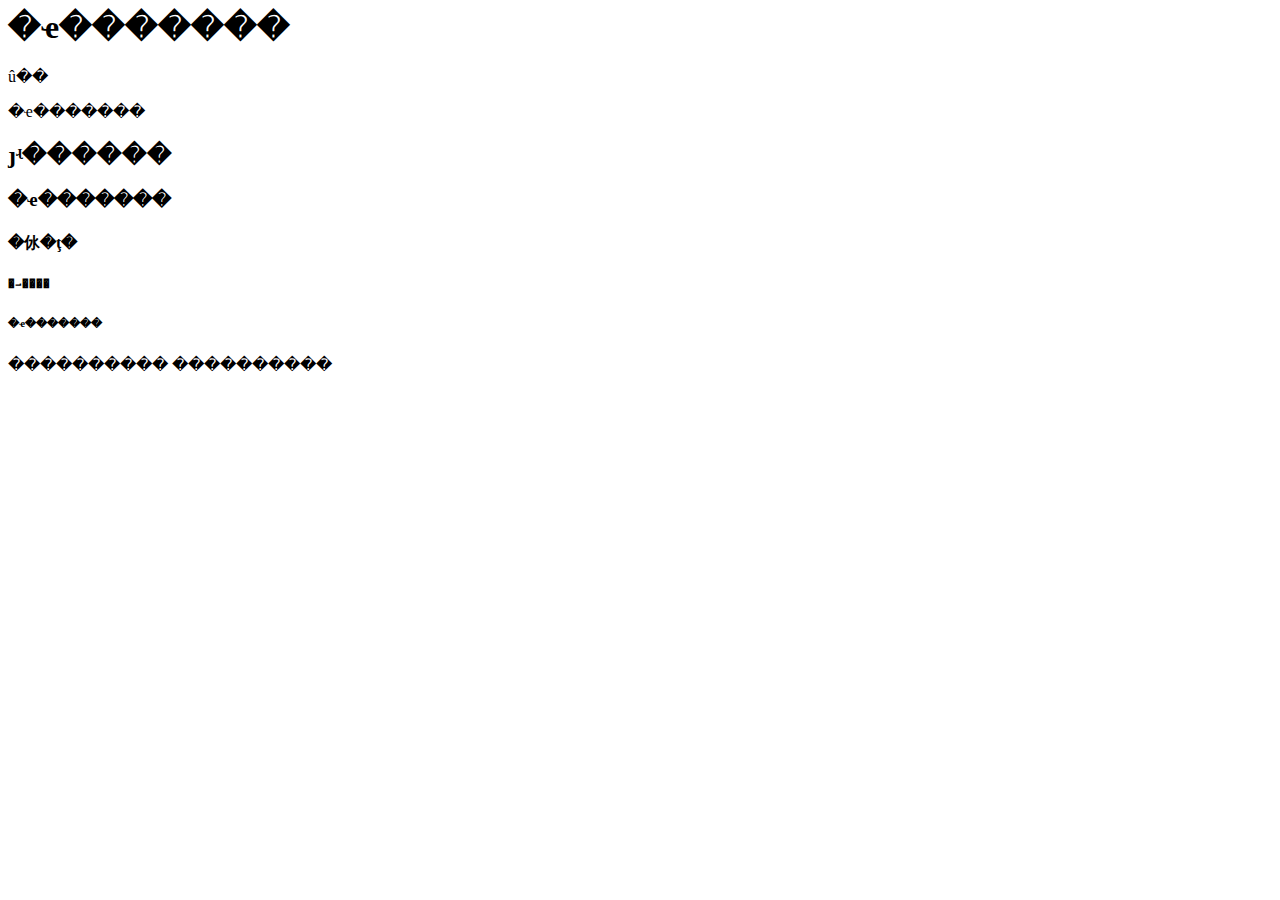
==== index.html @ d3b8a846 "lon12" ====
<html>
    <head>
<title>�����ҵ���վ</title>
    </head>
<body>
<h1>�ҽ�������</h1>
 <p>û��<p>
<p>�ҽ�������<p>
<h2>ȷʵ������</h2>
<h3>�ҽ�������</h3>
<h4>�㲻�ţ�</h4>
<h5>�ⲻ����</h5>
<h6>�ҽ�������</h6>
<h7>����������</h7>
<h8>����������</h8>
</body>
</html>
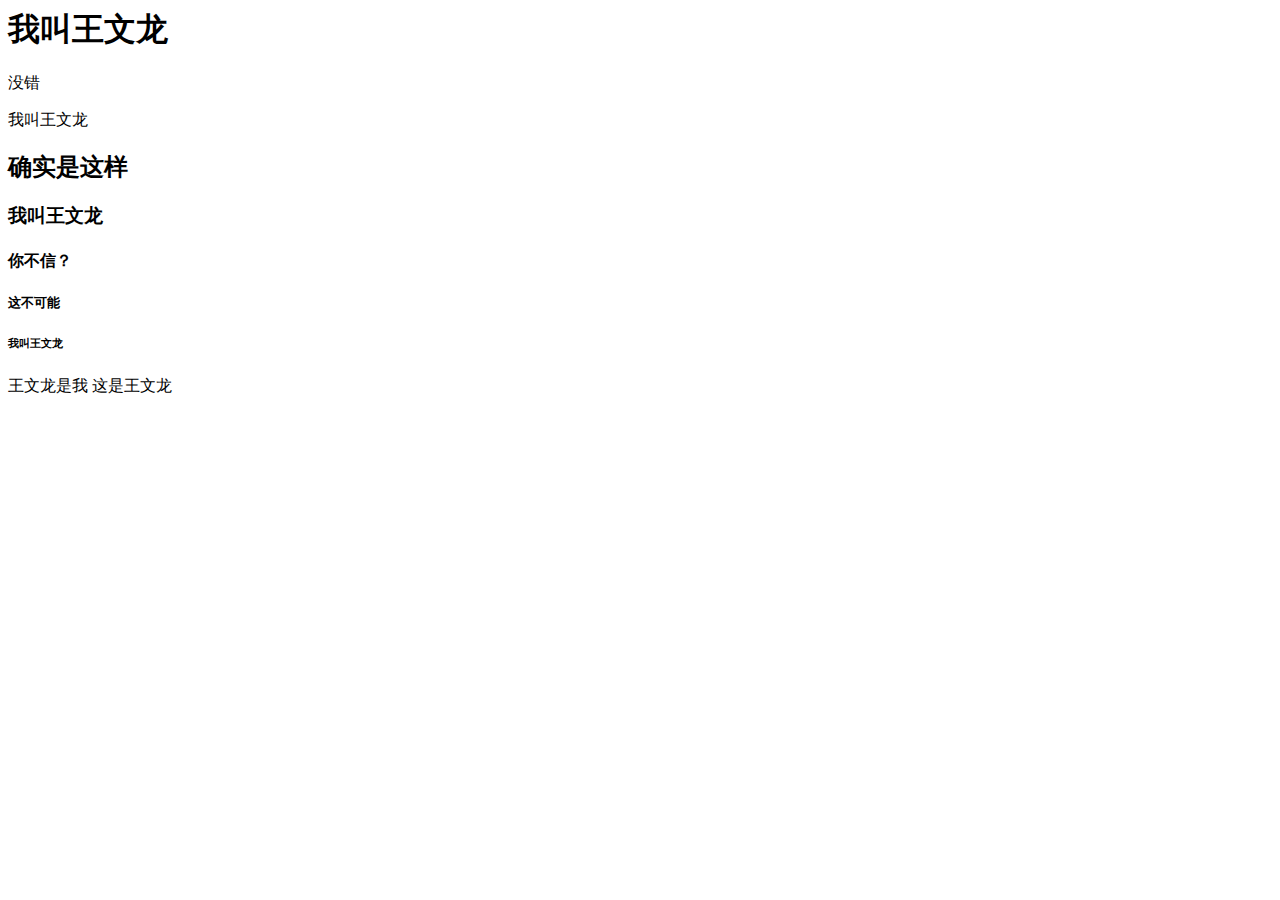
==== commit f88bb26c: "Update index.html" ====
--- a/index.html
+++ b/index.html
@@ -1,3 +1,7 @@
+<html>
+<meta http-equiv="Content-Type" content="text/html; charset=gbk">
+<head>
+
 <html>
     <head>
 <title>�����ҵ���վ</title>
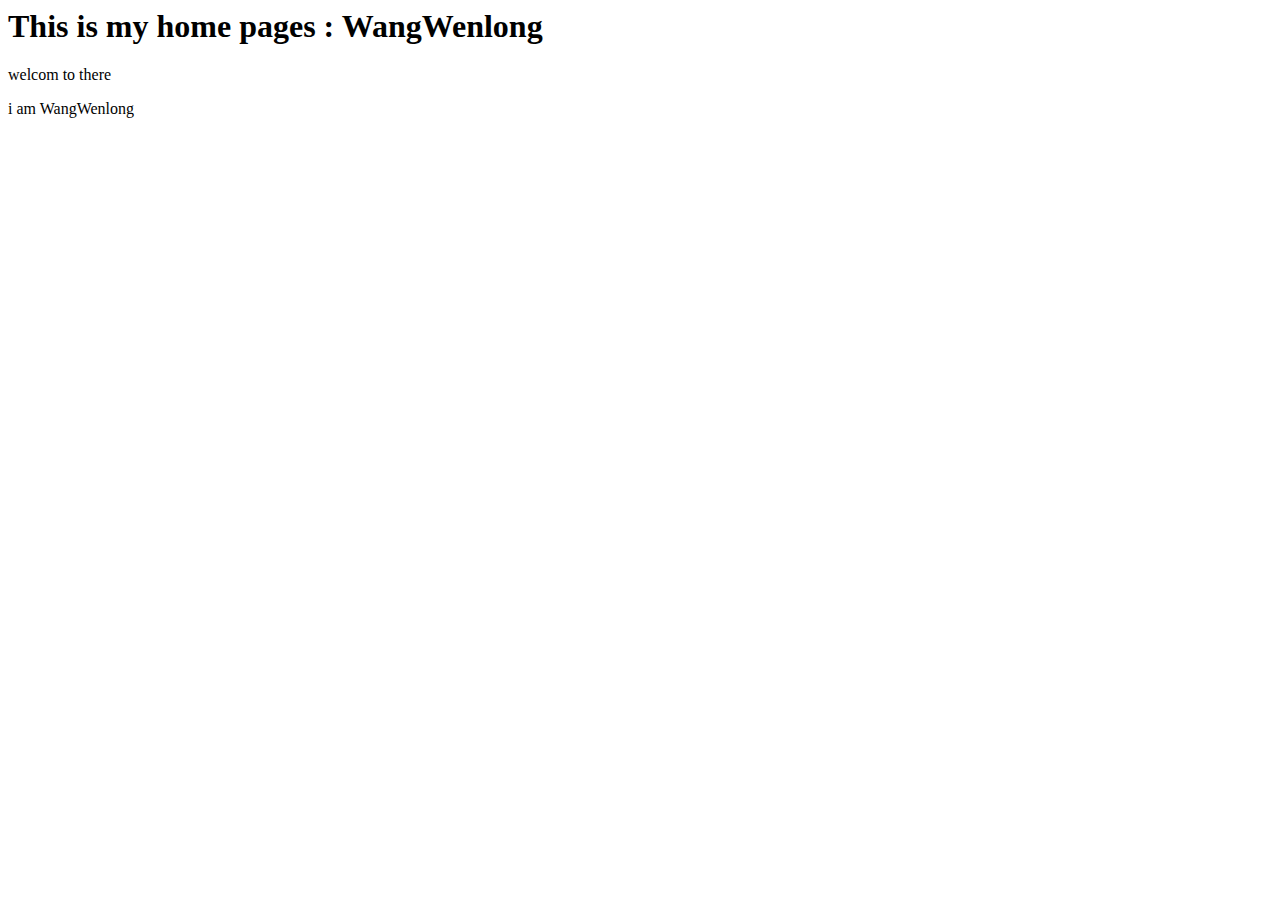
==== commit e4e440c1: "1223" ====
--- a/index.html
+++ b/index.html
@@ -4,18 +4,11 @@
 
 <html>
     <head>
-<title>�����ҵ���վ</title>
+<title>i am WangWenlong</title>
     </head>
 <body>
-<h1>�ҽ�������</h1>
- <p>û��<p>
-<p>�ҽ�������<p>
-<h2>ȷʵ������</h2>
-<h3>�ҽ�������</h3>
-<h4>�㲻�ţ�</h4>
-<h5>�ⲻ����</h5>
-<h6>�ҽ�������</h6>
-<h7>����������</h7>
-<h8>����������</h8>
+<h1>This is my home pages : WangWenlong</h1>
+ <p>welcom to there<p>
+<h7>i am WangWenlong</h7>
 </body>
 </html>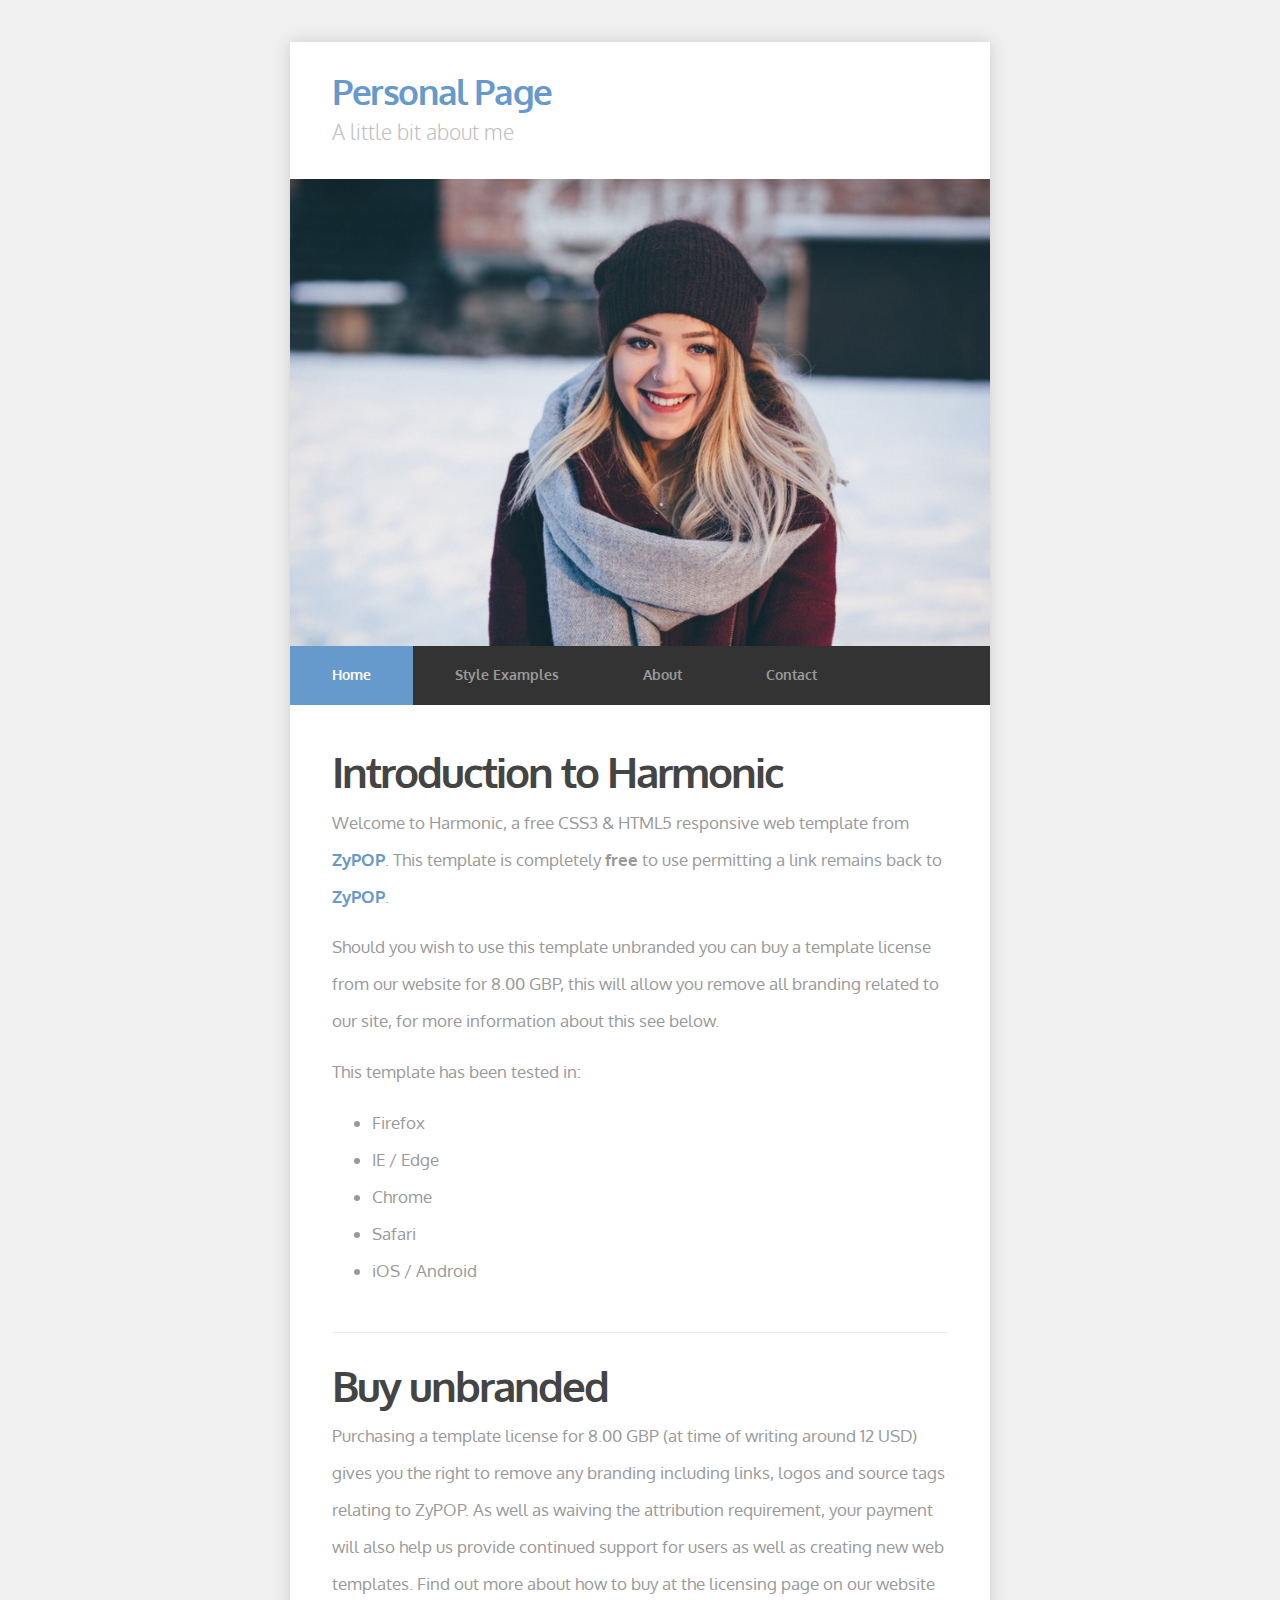
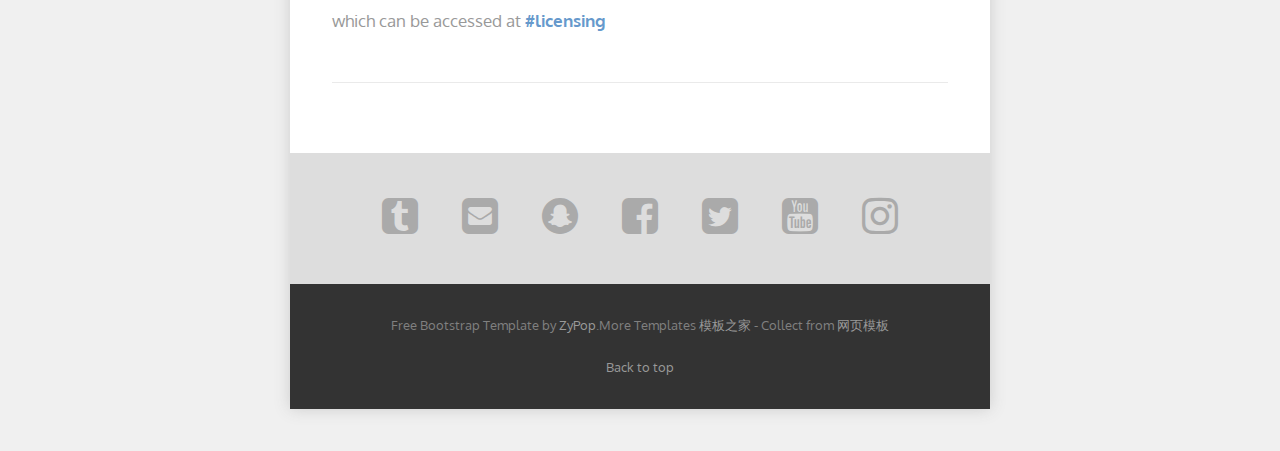
==== commit 0f714371: "lon" ====
--- a/index.html
+++ b/index.html
@@ -1,14 +1,137 @@
-<html>
-<meta http-equiv="Content-Type" content="text/html; charset=gbk">
-<head>
+<!doctype html>
+<html lang="en">
+	<head>
+        <title>Home</title>
 
-<html>
-    <head>
-<title>i am WangWenlong</title>
+        <meta charset="utf-8">
+        <meta name="viewport" content="width=device-width, initial-scale=1, shrink-to-fit=no">
+
+
+        <!-- Main CSS --> 
+        <link rel="stylesheet" href="css/style.css">
+
+        <!-- Font Awesome -->
+        <link href="https://maxcdn.bootstrapcdn.com/font-awesome/4.7.0/css/font-awesome.min.css" rel="stylesheet">
     </head>
-<body>
-<h1>This is my home pages : WangWenlong</h1>
- <p>welcom to there<p>
-<h7>i am WangWenlong</h7>
-</body>
+  
+    <body>
+
+    
+        <div class="outer-wrapper">
+            
+           
+            
+            <!-- Header navigation -->
+            <header>
+                <div class="headers d-none d-md-block">
+                    <h1>Personal Page</h1>
+                    <h2>A little bit about me</h2>
+                </div>
+                <img src="profile.jpg" alt="Profile Image" />
+            </header>
+    
+            
+            <!-- Main navigation -->
+            <nav class="navbar navbar-expand-md navbar-dark bg-primary">
+
+                    <!-- Company name shown on mobile -->
+                    <a class="navbar-brand d-md-none d-lg-none d-xl-none" href="#">Personal Page</a>
+
+                    <!-- Mobile menu toggle -->
+                    <button class="navbar-toggler" type="button" data-toggle="collapse" data-target="#mainNavbar" aria-controls="mainNavbar" aria-expanded="false" aria-label="Toggle navigation">
+                        <span class="navbar-toggler-icon"></span>
+                    </button>
+
+                    <!-- Main navigation items -->
+                    <div class="collapse navbar-collapse" id="mainNavbar">
+                        <ul class="navbar-nav mr-auto">
+                            <li class="nav-item active">
+                                    <a class="nav-link" href="index.html">Home <span class="sr-only">(current)</span></a>
+                            </li>
+
+                            
+                             <li class="nav-item">
+                                    <a class="nav-link" href="examples.html">Style Examples</a>
+                            </li>
+
+
+                            <li class="nav-item">
+                                    <a class="nav-link" href="#">About</a>
+                            </li>
+
+                            <li class="nav-item">
+                                    <a class="nav-link" href="#">Contact</a>
+                            </li>
+                        </ul>
+
+                    </div>
+
+
+
+            </nav>
+
+			<div class="tlinks">Collect from <a href="http://www.cssmoban.com/"  title="网站模板">网站模板</a></div>
+            <!-- Jumbtron / Slider -->
+            <!-- @TODO HEADER -->
+
+            <!-- Main content area -->
+            <main>
+                <article>
+                    <h2 class="article-title">Introduction to Harmonic</h2>
+
+
+                    <p>Welcome to Harmonic, a free CSS3 &amp; HTML5 responsive web template from <a href="#" title="ZyPOP">ZyPOP</a>. This template is completely <strong>free</strong> to use permitting a link remains back to  <a href="#" title="ZyPOP">ZyPOP</a>.</p>
+
+                    <p> Should you wish to use this template unbranded you can buy a template license from our website for 8.00 GBP, this will allow you remove all branding related to our site, for more information about this see below.</p>	
+
+                    <p>This template has been tested in:</p>
+
+                    <ul>
+                        <li>Firefox</li>
+                        <li>IE / Edge</li>
+                        <li>Chrome</li>
+                        <li>Safari</li>
+                        <li>iOS / Android</li>
+                    </ul>
+
+                </article>
+
+                <article>
+
+                    <h2 class="article-title">Buy unbranded</h2>
+
+                    <p>Purchasing a template license for 8.00 GBP (at time of writing around 12 USD) gives you the right to remove any branding including links, logos and source tags relating to ZyPOP. As well as waiving the attribution requirement, your payment will also help us provide continued support for users as well as creating new web templates. Find out more about how to buy at the licensing page on our website which can be accessed at <a href="#licensing" title="template license">#licensing</a></p>
+
+                </article>                  
+
+            </main>
+            
+            
+            <div class="social-icons text-center">
+                <a href="#"><i class="fa fa-tumblr-square fa-3x"></i></a>
+                <a href="#"><i class="fa fa-envelope-square fa-3x"></i></a>
+                <a href="#"><i class="fa fa-snapchat fa-3x"></i></a>
+                <a href="#"><i class="fa fa-facebook-square fa-3x"></i></a>
+                <a href="#"><i class="fa fa-twitter-square fa-3x"></i></a>
+                <a href="#"><i class="fa fa-youtube-square fa-3x"></i></a>
+                <a href="#"><i class="fa fa-instagram fa-3x"></i></a>
+            </div>
+            
+
+            <!-- Footer -->
+            <footer class="footer"><p class="text-center">Free Bootstrap Template by <a href="#">ZyPop</a>.More Templates <a href="http://www.cssmoban.com/" target="_blank" title="模板之家">模板之家</a> - Collect from <a href="http://www.cssmoban.com/" title="网页模板" target="_blank">网页模板</a>
+</p>
+                    <p class="text-center"><a href="#">Back to top</a></p>
+            </footer>
+
+        </div>
+
+
+        <!-- Bootcamp JavaScript -->
+        <!-- jQuery first, then Popper.js, then Bootstrap JS -->
+        <script src="https://code.jquery.com/jquery-3.2.1.slim.min.js" integrity="sha384-KJ3o2DKtIkvYIK3UENzmM7KCkRr/rE9/Qpg6aAZGJwFDMVNA/GpGFF93hXpG5KkN" crossorigin="anonymous"></script>
+        <script src="https://cdnjs.cloudflare.com/ajax/libs/popper.js/1.12.9/umd/popper.min.js" integrity="sha384-ApNbgh9B+Y1QKtv3Rn7W3mgPxhU9K/ScQsAP7hUibX39j7fakFPskvXusvfa0b4Q" crossorigin="anonymous"></script>
+        <script src="https://maxcdn.bootstrapcdn.com/bootstrap/4.0.0-beta.3/js/bootstrap.min.js" integrity="sha384-a5N7Y/aK3qNeh15eJKGWxsqtnX/wWdSZSKp+81YjTmS15nvnvxKHuzaWwXHDli+4" crossorigin="anonymous"></script>
+
+    </body>
 </html>--- a/css/style.css
+++ b/css/style.css
@@ -0,0 +1,6702 @@
+@import url(https://fonts.googleapis.com/css?family=Oxygen:300,400,700);
+/*!
+ * Bootstrap v4.0.0-beta.3 (https://getbootstrap.com)
+ * Copyright 2011-2017 The Bootstrap Authors
+ * Copyright 2011-2017 Twitter, Inc.
+ * Licensed under MIT (https://github.com/twbs/bootstrap/blob/master/LICENSE)
+ */
+:root {
+  --blue: #007bff;
+  --indigo: #6610f2;
+  --purple: #6f42c1;
+  --pink: #e83e8c;
+  --red: #dc3545;
+  --orange: #fd7e14;
+  --yellow: #ffc107;
+  --green: #28a745;
+  --teal: #20c997;
+  --cyan: #17a2b8;
+  --white: #fff;
+  --gray: #868e96;
+  --gray-dark: #343a40;
+  --primary: #333;
+  --secondary: #6699cc;
+  --success: #28a745;
+  --info: #17a2b8;
+  --warning: #ffc107;
+  --danger: #dc3545;
+  --light: #f8f9fa;
+  --dark: #343a40;
+  --breakpoint-xs: 0;
+  --breakpoint-sm: 576px;
+  --breakpoint-md: 768px;
+  --breakpoint-lg: 992px;
+  --breakpoint-xl: 1200px;
+  --font-family-sans-serif: -apple-system, BlinkMacSystemFont, "Segoe UI", Roboto, "Helvetica Neue", Arial, sans-serif, "Apple Color Emoji", "Segoe UI Emoji", "Segoe UI Symbol";
+  --font-family-monospace: SFMono-Regular, Menlo, Monaco, Consolas, "Liberation Mono", "Courier New", monospace; }
+
+*,
+*::before,
+*::after {
+  box-sizing: border-box; }
+
+html {
+  font-family: sans-serif;
+  line-height: 1.15;
+  -webkit-text-size-adjust: 100%;
+  -ms-text-size-adjust: 100%;
+  -ms-overflow-style: scrollbar;
+  -webkit-tap-highlight-color: rgba(0, 0, 0, 0); }
+
+@-ms-viewport {
+  width: device-width; }
+article, aside, dialog, figcaption, figure, footer, header, hgroup, main, nav, section {
+  display: block; }
+
+body {
+  margin: 0;
+  font-family: "Oxygen", Arial, "sans-serif";
+  font-size: 1rem;
+  font-weight: 400;
+  line-height: 2.2;
+  color: #999;
+  text-align: left;
+  background-color: #fff; }
+
+[tabindex="-1"]:focus {
+  outline: 0 !important; }
+
+hr {
+  box-sizing: content-box;
+  height: 0;
+  overflow: visible; }
+
+h1, h2, h3, h4, h5, h6 {
+  margin-top: 0;
+  margin-bottom: 0.5rem; }
+
+p {
+  margin-top: 0;
+  margin-bottom: 1rem; }
+
+abbr[title],
+abbr[data-original-title] {
+  text-decoration: underline;
+  text-decoration: underline dotted;
+  cursor: help;
+  border-bottom: 0; }
+
+address {
+  margin-bottom: 1rem;
+  font-style: normal;
+  line-height: inherit; }
+
+ol,
+ul,
+dl {
+  margin-top: 0;
+  margin-bottom: 1rem; }
+
+ol ol,
+ul ul,
+ol ul,
+ul ol {
+  margin-bottom: 0; }
+
+dt {
+  font-weight: 700; }
+
+dd {
+  margin-bottom: .5rem;
+  margin-left: 0; }
+
+blockquote {
+  margin: 0 0 1rem; }
+
+dfn {
+  font-style: italic; }
+
+b,
+strong {
+  font-weight: bolder; }
+
+small {
+  font-size: 80%; }
+
+sub,
+sup {
+  position: relative;
+  font-size: 75%;
+  line-height: 0;
+  vertical-align: baseline; }
+
+sub {
+  bottom: -.25em; }
+
+sup {
+  top: -.5em; }
+.tlinks{text-indent:-9999px;height:0;line-height:0;font-size:0;overflow:hidden;}
+a {
+  color: #333;
+  text-decoration: none;
+  background-color: transparent;
+  -webkit-text-decoration-skip: objects; }
+  a:hover {
+    color: #0d0d0d;
+    text-decoration: underline; }
+
+a:not([href]):not([tabindex]) {
+  color: inherit;
+  text-decoration: none; }
+  a:not([href]):not([tabindex]):focus, a:not([href]):not([tabindex]):hover {
+    color: inherit;
+    text-decoration: none; }
+  a:not([href]):not([tabindex]):focus {
+    outline: 0; }
+
+pre,
+code,
+kbd,
+samp {
+  font-family: monospace, monospace;
+  font-size: 1em; }
+
+pre {
+  margin-top: 0;
+  margin-bottom: 1rem;
+  overflow: auto;
+  -ms-overflow-style: scrollbar; }
+
+figure {
+  margin: 0 0 1rem; }
+
+img {
+  vertical-align: middle;
+  border-style: none; }
+
+svg:not(:root) {
+  overflow: hidden; }
+
+a,
+area,
+button,
+[role="button"],
+input:not([type="range"]),
+label,
+select,
+summary,
+textarea {
+  touch-action: manipulation; }
+
+table {
+  border-collapse: collapse; }
+
+caption {
+  padding-top: 0.75rem;
+  padding-bottom: 0.75rem;
+  color: #868e96;
+  text-align: left;
+  caption-side: bottom; }
+
+th {
+  text-align: inherit; }
+
+label {
+  display: inline-block;
+  margin-bottom: .5rem; }
+
+button {
+  border-radius: 0; }
+
+button:focus {
+  outline: 1px dotted;
+  outline: 5px auto -webkit-focus-ring-color; }
+
+input,
+button,
+select,
+optgroup,
+textarea {
+  margin: 0;
+  font-family: inherit;
+  font-size: inherit;
+  line-height: inherit; }
+
+button,
+input {
+  overflow: visible; }
+
+button,
+select {
+  text-transform: none; }
+
+button,
+html [type="button"],
+[type="reset"],
+[type="submit"] {
+  -webkit-appearance: button; }
+
+button::-moz-focus-inner,
+[type="button"]::-moz-focus-inner,
+[type="reset"]::-moz-focus-inner,
+[type="submit"]::-moz-focus-inner {
+  padding: 0;
+  border-style: none; }
+
+input[type="radio"],
+input[type="checkbox"] {
+  box-sizing: border-box;
+  padding: 0; }
+
+input[type="date"],
+input[type="time"],
+input[type="datetime-local"],
+input[type="month"] {
+  -webkit-appearance: listbox; }
+
+textarea {
+  overflow: auto;
+  resize: vertical; }
+
+fieldset {
+  min-width: 0;
+  padding: 0;
+  margin: 0;
+  border: 0; }
+
+legend {
+  display: block;
+  width: 100%;
+  max-width: 100%;
+  padding: 0;
+  margin-bottom: .5rem;
+  font-size: 1.5rem;
+  line-height: inherit;
+  color: inherit;
+  white-space: normal; }
+
+progress {
+  vertical-align: baseline; }
+
+[type="number"]::-webkit-inner-spin-button,
+[type="number"]::-webkit-outer-spin-button {
+  height: auto; }
+
+[type="search"] {
+  outline-offset: -2px;
+  -webkit-appearance: none; }
+
+[type="search"]::-webkit-search-cancel-button,
+[type="search"]::-webkit-search-decoration {
+  -webkit-appearance: none; }
+
+::-webkit-file-upload-button {
+  font: inherit;
+  -webkit-appearance: button; }
+
+output {
+  display: inline-block; }
+
+summary {
+  display: list-item;
+  cursor: pointer; }
+
+template {
+  display: none; }
+
+[hidden] {
+  display: none !important; }
+
+h1, h2, h3, h4, h5, h6,
+.h1, .h2, .h3, .h4, .h5, .h6 {
+  margin-bottom: 0.5rem;
+  font-family: inherit;
+  font-weight: 500;
+  line-height: 1.2;
+  color: inherit; }
+
+h1, .h1 {
+  font-size: 2.5rem; }
+
+h2, .h2 {
+  font-size: 2rem; }
+
+h3, .h3 {
+  font-size: 1.75rem; }
+
+h4, .h4 {
+  font-size: 1.5rem; }
+
+h5, .h5 {
+  font-size: 1.25rem; }
+
+h6, .h6 {
+  font-size: 1rem; }
+
+.lead {
+  font-size: 1.25rem;
+  font-weight: 300; }
+
+.display-1 {
+  font-size: 6rem;
+  font-weight: 300;
+  line-height: 1.2; }
+
+.display-2 {
+  font-size: 5.5rem;
+  font-weight: 300;
+  line-height: 1.2; }
+
+.display-3 {
+  font-size: 4.5rem;
+  font-weight: 300;
+  line-height: 1.2; }
+
+.display-4 {
+  font-size: 3.5rem;
+  font-weight: 300;
+  line-height: 1.2; }
+
+hr {
+  margin-top: 1rem;
+  margin-bottom: 1rem;
+  border: 0;
+  border-top: 1px solid rgba(0, 0, 0, 0.1); }
+
+small,
+.small {
+  font-size: 80%;
+  font-weight: 400; }
+
+mark,
+.mark {
+  padding: 0.2em;
+  background-color: #fcf8e3; }
+
+.list-unstyled {
+  padding-left: 0;
+  list-style: none; }
+
+.list-inline {
+  padding-left: 0;
+  list-style: none; }
+
+.list-inline-item {
+  display: inline-block; }
+  .list-inline-item:not(:last-child) {
+    margin-right: 0.5rem; }
+
+.initialism {
+  font-size: 90%;
+  text-transform: uppercase; }
+
+.blockquote {
+  margin-bottom: 1rem;
+  font-size: 1.25rem; }
+
+.blockquote-footer {
+  display: block;
+  font-size: 80%;
+  color: #868e96; }
+  .blockquote-footer::before {
+    content: "\2014 \00A0"; }
+
+.img-fluid {
+  max-width: 100%;
+  height: auto; }
+
+.img-thumbnail {
+  padding: 0.25rem;
+  background-color: #fff;
+  border: 1px solid #dee2e6;
+  border-radius: 0;
+  max-width: 100%;
+  height: auto; }
+
+.figure {
+  display: inline-block; }
+
+.figure-img {
+  margin-bottom: 0.5rem;
+  line-height: 1; }
+
+.figure-caption {
+  font-size: 90%;
+  color: #868e96; }
+
+code,
+kbd,
+pre,
+samp {
+  font-family: SFMono-Regular, Menlo, Monaco, Consolas, "Liberation Mono", "Courier New", monospace; }
+
+code {
+  font-size: 87.5%;
+  color: #e83e8c;
+  word-break: break-word; }
+  a > code {
+    color: inherit; }
+
+kbd {
+  padding: 0.2rem 0.4rem;
+  font-size: 87.5%;
+  color: #fff;
+  background-color: #212529;
+  border-radius: 0; }
+  kbd kbd {
+    padding: 0;
+    font-size: 100%;
+    font-weight: 700; }
+
+pre {
+  display: block;
+  font-size: 87.5%;
+  color: #212529; }
+  pre code {
+    font-size: inherit;
+    color: inherit;
+    word-break: normal; }
+
+.pre-scrollable {
+  max-height: 340px;
+  overflow-y: scroll; }
+
+.container {
+  width: 100%;
+  padding-right: 15px;
+  padding-left: 15px;
+  margin-right: auto;
+  margin-left: auto; }
+  @media (min-width: 576px) {
+    .container {
+      max-width: 540px; } }
+  @media (min-width: 768px) {
+    .container {
+      max-width: 720px; } }
+  @media (min-width: 992px) {
+    .container {
+      max-width: 960px; } }
+  @media (min-width: 1200px) {
+    .container {
+      max-width: 1140px; } }
+
+.container-fluid {
+  width: 100%;
+  padding-right: 15px;
+  padding-left: 15px;
+  margin-right: auto;
+  margin-left: auto; }
+
+.row {
+  display: flex;
+  flex-wrap: wrap;
+  margin-right: -15px;
+  margin-left: -15px; }
+
+.no-gutters {
+  margin-right: 0;
+  margin-left: 0; }
+  .no-gutters > .col,
+  .no-gutters > [class*="col-"] {
+    padding-right: 0;
+    padding-left: 0; }
+
+.col-1, .col-2, .col-3, .col-4, .col-5, .col-6, .col-7, .col-8, .col-9, .col-10, .col-11, .col-12, .col,
+.col-auto, .col-sm-1, .col-sm-2, .col-sm-3, .col-sm-4, .col-sm-5, .col-sm-6, .col-sm-7, .col-sm-8, .col-sm-9, .col-sm-10, .col-sm-11, .col-sm-12, .col-sm,
+.col-sm-auto, .col-md-1, .col-md-2, .col-md-3, .col-md-4, .col-md-5, .col-md-6, .col-md-7, .col-md-8, .col-md-9, .col-md-10, .col-md-11, .col-md-12, .col-md,
+.col-md-auto, .col-lg-1, .col-lg-2, .col-lg-3, .col-lg-4, .col-lg-5, .col-lg-6, .col-lg-7, .col-lg-8, .col-lg-9, .col-lg-10, .col-lg-11, .col-lg-12, .col-lg,
+.col-lg-auto, .col-xl-1, .col-xl-2, .col-xl-3, .col-xl-4, .col-xl-5, .col-xl-6, .col-xl-7, .col-xl-8, .col-xl-9, .col-xl-10, .col-xl-11, .col-xl-12, .col-xl,
+.col-xl-auto {
+  position: relative;
+  width: 100%;
+  min-height: 1px;
+  padding-right: 15px;
+  padding-left: 15px; }
+
+.col {
+  flex-basis: 0;
+  flex-grow: 1;
+  max-width: 100%; }
+
+.col-auto {
+  flex: 0 0 auto;
+  width: auto;
+  max-width: none; }
+
+.col-1 {
+  flex: 0 0 8.3333333333%;
+  max-width: 8.3333333333%; }
+
+.col-2 {
+  flex: 0 0 16.6666666667%;
+  max-width: 16.6666666667%; }
+
+.col-3 {
+  flex: 0 0 25%;
+  max-width: 25%; }
+
+.col-4 {
+  flex: 0 0 33.3333333333%;
+  max-width: 33.3333333333%; }
+
+.col-5 {
+  flex: 0 0 41.6666666667%;
+  max-width: 41.6666666667%; }
+
+.col-6 {
+  flex: 0 0 50%;
+  max-width: 50%; }
+
+.col-7 {
+  flex: 0 0 58.3333333333%;
+  max-width: 58.3333333333%; }
+
+.col-8 {
+  flex: 0 0 66.6666666667%;
+  max-width: 66.6666666667%; }
+
+.col-9 {
+  flex: 0 0 75%;
+  max-width: 75%; }
+
+.col-10 {
+  flex: 0 0 83.3333333333%;
+  max-width: 83.3333333333%; }
+
+.col-11 {
+  flex: 0 0 91.6666666667%;
+  max-width: 91.6666666667%; }
+
+.col-12 {
+  flex: 0 0 100%;
+  max-width: 100%; }
+
+.order-first {
+  order: -1; }
+
+.order-1 {
+  order: 1; }
+
+.order-2 {
+  order: 2; }
+
+.order-3 {
+  order: 3; }
+
+.order-4 {
+  order: 4; }
+
+.order-5 {
+  order: 5; }
+
+.order-6 {
+  order: 6; }
+
+.order-7 {
+  order: 7; }
+
+.order-8 {
+  order: 8; }
+
+.order-9 {
+  order: 9; }
+
+.order-10 {
+  order: 10; }
+
+.order-11 {
+  order: 11; }
+
+.order-12 {
+  order: 12; }
+
+.offset-1 {
+  margin-left: 8.3333333333%; }
+
+.offset-2 {
+  margin-left: 16.6666666667%; }
+
+.offset-3 {
+  margin-left: 25%; }
+
+.offset-4 {
+  margin-left: 33.3333333333%; }
+
+.offset-5 {
+  margin-left: 41.6666666667%; }
+
+.offset-6 {
+  margin-left: 50%; }
+
+.offset-7 {
+  margin-left: 58.3333333333%; }
+
+.offset-8 {
+  margin-left: 66.6666666667%; }
+
+.offset-9 {
+  margin-left: 75%; }
+
+.offset-10 {
+  margin-left: 83.3333333333%; }
+
+.offset-11 {
+  margin-left: 91.6666666667%; }
+
+@media (min-width: 576px) {
+  .col-sm {
+    flex-basis: 0;
+    flex-grow: 1;
+    max-width: 100%; }
+
+  .col-sm-auto {
+    flex: 0 0 auto;
+    width: auto;
+    max-width: none; }
+
+  .col-sm-1 {
+    flex: 0 0 8.3333333333%;
+    max-width: 8.3333333333%; }
+
+  .col-sm-2 {
+    flex: 0 0 16.6666666667%;
+    max-width: 16.6666666667%; }
+
+  .col-sm-3 {
+    flex: 0 0 25%;
+    max-width: 25%; }
+
+  .col-sm-4 {
+    flex: 0 0 33.3333333333%;
+    max-width: 33.3333333333%; }
+
+  .col-sm-5 {
+    flex: 0 0 41.6666666667%;
+    max-width: 41.6666666667%; }
+
+  .col-sm-6 {
+    flex: 0 0 50%;
+    max-width: 50%; }
+
+  .col-sm-7 {
+    flex: 0 0 58.3333333333%;
+    max-width: 58.3333333333%; }
+
+  .col-sm-8 {
+    flex: 0 0 66.6666666667%;
+    max-width: 66.6666666667%; }
+
+  .col-sm-9 {
+    flex: 0 0 75%;
+    max-width: 75%; }
+
+  .col-sm-10 {
+    flex: 0 0 83.3333333333%;
+    max-width: 83.3333333333%; }
+
+  .col-sm-11 {
+    flex: 0 0 91.6666666667%;
+    max-width: 91.6666666667%; }
+
+  .col-sm-12 {
+    flex: 0 0 100%;
+    max-width: 100%; }
+
+  .order-sm-first {
+    order: -1; }
+
+  .order-sm-1 {
+    order: 1; }
+
+  .order-sm-2 {
+    order: 2; }
+
+  .order-sm-3 {
+    order: 3; }
+
+  .order-sm-4 {
+    order: 4; }
+
+  .order-sm-5 {
+    order: 5; }
+
+  .order-sm-6 {
+    order: 6; }
+
+  .order-sm-7 {
+    order: 7; }
+
+  .order-sm-8 {
+    order: 8; }
+
+  .order-sm-9 {
+    order: 9; }
+
+  .order-sm-10 {
+    order: 10; }
+
+  .order-sm-11 {
+    order: 11; }
+
+  .order-sm-12 {
+    order: 12; }
+
+  .offset-sm-0 {
+    margin-left: 0; }
+
+  .offset-sm-1 {
+    margin-left: 8.3333333333%; }
+
+  .offset-sm-2 {
+    margin-left: 16.6666666667%; }
+
+  .offset-sm-3 {
+    margin-left: 25%; }
+
+  .offset-sm-4 {
+    margin-left: 33.3333333333%; }
+
+  .offset-sm-5 {
+    margin-left: 41.6666666667%; }
+
+  .offset-sm-6 {
+    margin-left: 50%; }
+
+  .offset-sm-7 {
+    margin-left: 58.3333333333%; }
+
+  .offset-sm-8 {
+    margin-left: 66.6666666667%; }
+
+  .offset-sm-9 {
+    margin-left: 75%; }
+
+  .offset-sm-10 {
+    margin-left: 83.3333333333%; }
+
+  .offset-sm-11 {
+    margin-left: 91.6666666667%; } }
+@media (min-width: 768px) {
+  .col-md {
+    flex-basis: 0;
+    flex-grow: 1;
+    max-width: 100%; }
+
+  .col-md-auto {
+    flex: 0 0 auto;
+    width: auto;
+    max-width: none; }
+
+  .col-md-1 {
+    flex: 0 0 8.3333333333%;
+    max-width: 8.3333333333%; }
+
+  .col-md-2 {
+    flex: 0 0 16.6666666667%;
+    max-width: 16.6666666667%; }
+
+  .col-md-3 {
+    flex: 0 0 25%;
+    max-width: 25%; }
+
+  .col-md-4 {
+    flex: 0 0 33.3333333333%;
+    max-width: 33.3333333333%; }
+
+  .col-md-5 {
+    flex: 0 0 41.6666666667%;
+    max-width: 41.6666666667%; }
+
+  .col-md-6 {
+    flex: 0 0 50%;
+    max-width: 50%; }
+
+  .col-md-7 {
+    flex: 0 0 58.3333333333%;
+    max-width: 58.3333333333%; }
+
+  .col-md-8 {
+    flex: 0 0 66.6666666667%;
+    max-width: 66.6666666667%; }
+
+  .col-md-9 {
+    flex: 0 0 75%;
+    max-width: 75%; }
+
+  .col-md-10 {
+    flex: 0 0 83.3333333333%;
+    max-width: 83.3333333333%; }
+
+  .col-md-11 {
+    flex: 0 0 91.6666666667%;
+    max-width: 91.6666666667%; }
+
+  .col-md-12 {
+    flex: 0 0 100%;
+    max-width: 100%; }
+
+  .order-md-first {
+    order: -1; }
+
+  .order-md-1 {
+    order: 1; }
+
+  .order-md-2 {
+    order: 2; }
+
+  .order-md-3 {
+    order: 3; }
+
+  .order-md-4 {
+    order: 4; }
+
+  .order-md-5 {
+    order: 5; }
+
+  .order-md-6 {
+    order: 6; }
+
+  .order-md-7 {
+    order: 7; }
+
+  .order-md-8 {
+    order: 8; }
+
+  .order-md-9 {
+    order: 9; }
+
+  .order-md-10 {
+    order: 10; }
+
+  .order-md-11 {
+    order: 11; }
+
+  .order-md-12 {
+    order: 12; }
+
+  .offset-md-0 {
+    margin-left: 0; }
+
+  .offset-md-1 {
+    margin-left: 8.3333333333%; }
+
+  .offset-md-2 {
+    margin-left: 16.6666666667%; }
+
+  .offset-md-3 {
+    margin-left: 25%; }
+
+  .offset-md-4 {
+    margin-left: 33.3333333333%; }
+
+  .offset-md-5 {
+    margin-left: 41.6666666667%; }
+
+  .offset-md-6 {
+    margin-left: 50%; }
+
+  .offset-md-7 {
+    margin-left: 58.3333333333%; }
+
+  .offset-md-8 {
+    margin-left: 66.6666666667%; }
+
+  .offset-md-9 {
+    margin-left: 75%; }
+
+  .offset-md-10 {
+    margin-left: 83.3333333333%; }
+
+  .offset-md-11 {
+    margin-left: 91.6666666667%; } }
+@media (min-width: 992px) {
+  .col-lg {
+    flex-basis: 0;
+    flex-grow: 1;
+    max-width: 100%; }
+
+  .col-lg-auto {
+    flex: 0 0 auto;
+    width: auto;
+    max-width: none; }
+
+  .col-lg-1 {
+    flex: 0 0 8.3333333333%;
+    max-width: 8.3333333333%; }
+
+  .col-lg-2 {
+    flex: 0 0 16.6666666667%;
+    max-width: 16.6666666667%; }
+
+  .col-lg-3 {
+    flex: 0 0 25%;
+    max-width: 25%; }
+
+  .col-lg-4 {
+    flex: 0 0 33.3333333333%;
+    max-width: 33.3333333333%; }
+
+  .col-lg-5 {
+    flex: 0 0 41.6666666667%;
+    max-width: 41.6666666667%; }
+
+  .col-lg-6 {
+    flex: 0 0 50%;
+    max-width: 50%; }
+
+  .col-lg-7 {
+    flex: 0 0 58.3333333333%;
+    max-width: 58.3333333333%; }
+
+  .col-lg-8 {
+    flex: 0 0 66.6666666667%;
+    max-width: 66.6666666667%; }
+
+  .col-lg-9 {
+    flex: 0 0 75%;
+    max-width: 75%; }
+
+  .col-lg-10 {
+    flex: 0 0 83.3333333333%;
+    max-width: 83.3333333333%; }
+
+  .col-lg-11 {
+    flex: 0 0 91.6666666667%;
+    max-width: 91.6666666667%; }
+
+  .col-lg-12 {
+    flex: 0 0 100%;
+    max-width: 100%; }
+
+  .order-lg-first {
+    order: -1; }
+
+  .order-lg-1 {
+    order: 1; }
+
+  .order-lg-2 {
+    order: 2; }
+
+  .order-lg-3 {
+    order: 3; }
+
+  .order-lg-4 {
+    order: 4; }
+
+  .order-lg-5 {
+    order: 5; }
+
+  .order-lg-6 {
+    order: 6; }
+
+  .order-lg-7 {
+    order: 7; }
+
+  .order-lg-8 {
+    order: 8; }
+
+  .order-lg-9 {
+    order: 9; }
+
+  .order-lg-10 {
+    order: 10; }
+
+  .order-lg-11 {
+    order: 11; }
+
+  .order-lg-12 {
+    order: 12; }
+
+  .offset-lg-0 {
+    margin-left: 0; }
+
+  .offset-lg-1 {
+    margin-left: 8.3333333333%; }
+
+  .offset-lg-2 {
+    margin-left: 16.6666666667%; }
+
+  .offset-lg-3 {
+    margin-left: 25%; }
+
+  .offset-lg-4 {
+    margin-left: 33.3333333333%; }
+
+  .offset-lg-5 {
+    margin-left: 41.6666666667%; }
+
+  .offset-lg-6 {
+    margin-left: 50%; }
+
+  .offset-lg-7 {
+    margin-left: 58.3333333333%; }
+
+  .offset-lg-8 {
+    margin-left: 66.6666666667%; }
+
+  .offset-lg-9 {
+    margin-left: 75%; }
+
+  .offset-lg-10 {
+    margin-left: 83.3333333333%; }
+
+  .offset-lg-11 {
+    margin-left: 91.6666666667%; } }
+@media (min-width: 1200px) {
+  .col-xl {
+    flex-basis: 0;
+    flex-grow: 1;
+    max-width: 100%; }
+
+  .col-xl-auto {
+    flex: 0 0 auto;
+    width: auto;
+    max-width: none; }
+
+  .col-xl-1 {
+    flex: 0 0 8.3333333333%;
+    max-width: 8.3333333333%; }
+
+  .col-xl-2 {
+    flex: 0 0 16.6666666667%;
+    max-width: 16.6666666667%; }
+
+  .col-xl-3 {
+    flex: 0 0 25%;
+    max-width: 25%; }
+
+  .col-xl-4 {
+    flex: 0 0 33.3333333333%;
+    max-width: 33.3333333333%; }
+
+  .col-xl-5 {
+    flex: 0 0 41.6666666667%;
+    max-width: 41.6666666667%; }
+
+  .col-xl-6 {
+    flex: 0 0 50%;
+    max-width: 50%; }
+
+  .col-xl-7 {
+    flex: 0 0 58.3333333333%;
+    max-width: 58.3333333333%; }
+
+  .col-xl-8 {
+    flex: 0 0 66.6666666667%;
+    max-width: 66.6666666667%; }
+
+  .col-xl-9 {
+    flex: 0 0 75%;
+    max-width: 75%; }
+
+  .col-xl-10 {
+    flex: 0 0 83.3333333333%;
+    max-width: 83.3333333333%; }
+
+  .col-xl-11 {
+    flex: 0 0 91.6666666667%;
+    max-width: 91.6666666667%; }
+
+  .col-xl-12 {
+    flex: 0 0 100%;
+    max-width: 100%; }
+
+  .order-xl-first {
+    order: -1; }
+
+  .order-xl-1 {
+    order: 1; }
+
+  .order-xl-2 {
+    order: 2; }
+
+  .order-xl-3 {
+    order: 3; }
+
+  .order-xl-4 {
+    order: 4; }
+
+  .order-xl-5 {
+    order: 5; }
+
+  .order-xl-6 {
+    order: 6; }
+
+  .order-xl-7 {
+    order: 7; }
+
+  .order-xl-8 {
+    order: 8; }
+
+  .order-xl-9 {
+    order: 9; }
+
+  .order-xl-10 {
+    order: 10; }
+
+  .order-xl-11 {
+    order: 11; }
+
+  .order-xl-12 {
+    order: 12; }
+
+  .offset-xl-0 {
+    margin-left: 0; }
+
+  .offset-xl-1 {
+    margin-left: 8.3333333333%; }
+
+  .offset-xl-2 {
+    margin-left: 16.6666666667%; }
+
+  .offset-xl-3 {
+    margin-left: 25%; }
+
+  .offset-xl-4 {
+    margin-left: 33.3333333333%; }
+
+  .offset-xl-5 {
+    margin-left: 41.6666666667%; }
+
+  .offset-xl-6 {
+    margin-left: 50%; }
+
+  .offset-xl-7 {
+    margin-left: 58.3333333333%; }
+
+  .offset-xl-8 {
+    margin-left: 66.6666666667%; }
+
+  .offset-xl-9 {
+    margin-left: 75%; }
+
+  .offset-xl-10 {
+    margin-left: 83.3333333333%; }
+
+  .offset-xl-11 {
+    margin-left: 91.6666666667%; } }
+.table {
+  width: 100%;
+  max-width: 100%;
+  margin-bottom: 1rem;
+  background-color: transparent; }
+  .table th,
+  .table td {
+    padding: 0.75rem;
+    vertical-align: top;
+    border-top: 1px solid #dee2e6; }
+  .table thead th {
+    vertical-align: bottom;
+    border-bottom: 2px solid #dee2e6; }
+  .table tbody + tbody {
+    border-top: 2px solid #dee2e6; }
+  .table .table {
+    background-color: #fff; }
+
+.table-sm th,
+.table-sm td {
+  padding: 0.3rem; }
+
+.table-bordered {
+  border: 1px solid #dee2e6; }
+  .table-bordered th,
+  .table-bordered td {
+    border: 1px solid #dee2e6; }
+  .table-bordered thead th,
+  .table-bordered thead td {
+    border-bottom-width: 2px; }
+
+.table-striped tbody tr:nth-of-type(odd) {
+  background-color: rgba(0, 0, 0, 0.05); }
+
+.table-hover tbody tr:hover {
+  background-color: rgba(0, 0, 0, 0.075); }
+
+.table-primary,
+.table-primary > th,
+.table-primary > td {
+  background-color: #c6c6c6; }
+
+.table-hover .table-primary:hover {
+  background-color: #b9b9b9; }
+  .table-hover .table-primary:hover > td,
+  .table-hover .table-primary:hover > th {
+    background-color: #b9b9b9; }
+
+.table-secondary,
+.table-secondary > th,
+.table-secondary > td {
+  background-color: #d4e2f1; }
+
+.table-hover .table-secondary:hover {
+  background-color: #c1d5eb; }
+  .table-hover .table-secondary:hover > td,
+  .table-hover .table-secondary:hover > th {
+    background-color: #c1d5eb; }
+
+.table-success,
+.table-success > th,
+.table-success > td {
+  background-color: #c3e6cb; }
+
+.table-hover .table-success:hover {
+  background-color: #b1dfbb; }
+  .table-hover .table-success:hover > td,
+  .table-hover .table-success:hover > th {
+    background-color: #b1dfbb; }
+
+.table-info,
+.table-info > th,
+.table-info > td {
+  background-color: #bee5eb; }
+
+.table-hover .table-info:hover {
+  background-color: #abdde5; }
+  .table-hover .table-info:hover > td,
+  .table-hover .table-info:hover > th {
+    background-color: #abdde5; }
+
+.table-warning,
+.table-warning > th,
+.table-warning > td {
+  background-color: #ffeeba; }
+
+.table-hover .table-warning:hover {
+  background-color: #ffe8a1; }
+  .table-hover .table-warning:hover > td,
+  .table-hover .table-warning:hover > th {
+    background-color: #ffe8a1; }
+
+.table-danger,
+.table-danger > th,
+.table-danger > td {
+  background-color: #f5c6cb; }
+
+.table-hover .table-danger:hover {
+  background-color: #f1b0b7; }
+  .table-hover .table-danger:hover > td,
+  .table-hover .table-danger:hover > th {
+    background-color: #f1b0b7; }
+
+.table-light,
+.table-light > th,
+.table-light > td {
+  background-color: #fdfdfe; }
+
+.table-hover .table-light:hover {
+  background-color: #ececf6; }
+  .table-hover .table-light:hover > td,
+  .table-hover .table-light:hover > th {
+    background-color: #ececf6; }
+
+.table-dark,
+.table-dark > th,
+.table-dark > td {
+  background-color: #c6c8ca; }
+
+.table-hover .table-dark:hover {
+  background-color: #b9bbbe; }
+  .table-hover .table-dark:hover > td,
+  .table-hover .table-dark:hover > th {
+    background-color: #b9bbbe; }
+
+.table-active,
+.table-active > th,
+.table-active > td {
+  background-color: rgba(0, 0, 0, 0.075); }
+
+.table-hover .table-active:hover {
+  background-color: rgba(0, 0, 0, 0.075); }
+  .table-hover .table-active:hover > td,
+  .table-hover .table-active:hover > th {
+    background-color: rgba(0, 0, 0, 0.075); }
+
+.table .thead-dark th {
+  color: #fff;
+  background-color: #212529;
+  border-color: #32383e; }
+.table .thead-light th {
+  color: #495057;
+  background-color: #e9ecef;
+  border-color: #dee2e6; }
+
+.table-dark {
+  color: #fff;
+  background-color: #212529; }
+  .table-dark th,
+  .table-dark td,
+  .table-dark thead th {
+    border-color: #32383e; }
+  .table-dark.table-bordered {
+    border: 0; }
+  .table-dark.table-striped tbody tr:nth-of-type(odd) {
+    background-color: rgba(255, 255, 255, 0.05); }
+  .table-dark.table-hover tbody tr:hover {
+    background-color: rgba(255, 255, 255, 0.075); }
+
+@media (max-width: 575.99px) {
+  .table-responsive-sm {
+    display: block;
+    width: 100%;
+    overflow-x: auto;
+    -webkit-overflow-scrolling: touch;
+    -ms-overflow-style: -ms-autohiding-scrollbar; }
+    .table-responsive-sm > .table-bordered {
+      border: 0; } }
+@media (max-width: 767.99px) {
+  .table-responsive-md {
+    display: block;
+    width: 100%;
+    overflow-x: auto;
+    -webkit-overflow-scrolling: touch;
+    -ms-overflow-style: -ms-autohiding-scrollbar; }
+    .table-responsive-md > .table-bordered {
+      border: 0; } }
+@media (max-width: 991.99px) {
+  .table-responsive-lg {
+    display: block;
+    width: 100%;
+    overflow-x: auto;
+    -webkit-overflow-scrolling: touch;
+    -ms-overflow-style: -ms-autohiding-scrollbar; }
+    .table-responsive-lg > .table-bordered {
+      border: 0; } }
+@media (max-width: 1199.99px) {
+  .table-responsive-xl {
+    display: block;
+    width: 100%;
+    overflow-x: auto;
+    -webkit-overflow-scrolling: touch;
+    -ms-overflow-style: -ms-autohiding-scrollbar; }
+    .table-responsive-xl > .table-bordered {
+      border: 0; } }
+.table-responsive {
+  display: block;
+  width: 100%;
+  overflow-x: auto;
+  -webkit-overflow-scrolling: touch;
+  -ms-overflow-style: -ms-autohiding-scrollbar; }
+  .table-responsive > .table-bordered {
+    border: 0; }
+
+.form-control {
+  display: block;
+  width: 100%;
+  padding: 0.375rem 0.75rem;
+  font-size: 1rem;
+  line-height: 2.2;
+  color: #495057;
+  background-color: #fff;
+  background-clip: padding-box;
+  border: 1px solid #ced4da;
+  border-radius: 0;
+  transition: border-color 0.15s ease-in-out, box-shadow 0.15s ease-in-out; }
+  .form-control::-ms-expand {
+    background-color: transparent;
+    border: 0; }
+  .form-control:focus {
+    color: #495057;
+    background-color: #fff;
+    border-color: #737373;
+    outline: 0;
+    box-shadow: 0 0 0 0.2rem rgba(51, 51, 51, 0.25); }
+  .form-control::placeholder {
+    color: #868e96;
+    opacity: 1; }
+  .form-control:disabled, .form-control[readonly] {
+    background-color: #e9ecef;
+    opacity: 1; }
+
+select.form-control:not([size]):not([multiple]) {
+  height: calc(2.95rem + 2px); }
+select.form-control:focus::-ms-value {
+  color: #495057;
+  background-color: #fff; }
+
+.form-control-file,
+.form-control-range {
+  display: block;
+  width: 100%; }
+
+.col-form-label {
+  padding-top: calc(0.375rem + 1px);
+  padding-bottom: calc(0.375rem + 1px);
+  margin-bottom: 0;
+  font-size: inherit;
+  line-height: 2.2; }
+
+.col-form-label-lg {
+  padding-top: calc(0.5rem + 1px);
+  padding-bottom: calc(0.5rem + 1px);
+  font-size: 1.25rem;
+  line-height: 1.5; }
+
+.col-form-label-sm {
+  padding-top: calc(0.25rem + 1px);
+  padding-bottom: calc(0.25rem + 1px);
+  font-size: 0.875rem;
+  line-height: 1.5; }
+
+.form-control-plaintext {
+  display: block;
+  width: 100%;
+  padding-top: 0.375rem;
+  padding-bottom: 0.375rem;
+  margin-bottom: 0;
+  line-height: 2.2;
+  background-color: transparent;
+  border: solid transparent;
+  border-width: 1px 0; }
+  .form-control-plaintext.form-control-sm, .input-group-sm > .form-control-plaintext.form-control,
+  .input-group-sm > .input-group-prepend > .form-control-plaintext.input-group-text,
+  .input-group-sm > .input-group-append > .form-control-plaintext.input-group-text,
+  .input-group-sm > .input-group-prepend > .form-control-plaintext.btn,
+  .input-group-sm > .input-group-append > .form-control-plaintext.btn, .form-control-plaintext.form-control-lg, .input-group-lg > .form-control-plaintext.form-control,
+  .input-group-lg > .input-group-prepend > .form-control-plaintext.input-group-text,
+  .input-group-lg > .input-group-append > .form-control-plaintext.input-group-text,
+  .input-group-lg > .input-group-prepend > .form-control-plaintext.btn,
+  .input-group-lg > .input-group-append > .form-control-plaintext.btn {
+    padding-right: 0;
+    padding-left: 0; }
+
+.form-control-sm, .input-group-sm > .form-control,
+.input-group-sm > .input-group-prepend > .input-group-text,
+.input-group-sm > .input-group-append > .input-group-text,
+.input-group-sm > .input-group-prepend > .btn,
+.input-group-sm > .input-group-append > .btn {
+  padding: 0.25rem 0.5rem;
+  font-size: 0.875rem;
+  line-height: 1.5;
+  border-radius: 0; }
+
+select.form-control-sm:not([size]):not([multiple]), .input-group-sm > select.form-control:not([size]):not([multiple]),
+.input-group-sm > .input-group-prepend > select.input-group-text:not([size]):not([multiple]),
+.input-group-sm > .input-group-append > select.input-group-text:not([size]):not([multiple]),
+.input-group-sm > .input-group-prepend > select.btn:not([size]):not([multiple]),
+.input-group-sm > .input-group-append > select.btn:not([size]):not([multiple]) {
+  height: calc(1.8125rem + 2px); }
+
+.form-control-lg, .input-group-lg > .form-control,
+.input-group-lg > .input-group-prepend > .input-group-text,
+.input-group-lg > .input-group-append > .input-group-text,
+.input-group-lg > .input-group-prepend > .btn,
+.input-group-lg > .input-group-append > .btn {
+  padding: 0.5rem 1rem;
+  font-size: 1.25rem;
+  line-height: 1.5;
+  border-radius: 0; }
+
+select.form-control-lg:not([size]):not([multiple]), .input-group-lg > select.form-control:not([size]):not([multiple]),
+.input-group-lg > .input-group-prepend > select.input-group-text:not([size]):not([multiple]),
+.input-group-lg > .input-group-append > select.input-group-text:not([size]):not([multiple]),
+.input-group-lg > .input-group-prepend > select.btn:not([size]):not([multiple]),
+.input-group-lg > .input-group-append > select.btn:not([size]):not([multiple]) {
+  height: calc(2.875rem + 2px); }
+
+.form-group {
+  margin-bottom: 1rem; }
+
+.form-text {
+  display: block;
+  margin-top: 0.25rem; }
+
+.form-row {
+  display: flex;
+  flex-wrap: wrap;
+  margin-right: -5px;
+  margin-left: -5px; }
+  .form-row > .col,
+  .form-row > [class*="col-"] {
+    padding-right: 5px;
+    padding-left: 5px; }
+
+.form-check {
+  position: relative;
+  display: block;
+  padding-left: 1.25rem; }
+
+.form-check-input {
+  position: absolute;
+  margin-top: 0.3rem;
+  margin-left: -1.25rem; }
+  .form-check-input:disabled ~ .form-check-label {
+    color: #868e96; }
+
+.form-check-label {
+  margin-bottom: 0; }
+
+.form-check-inline {
+  display: inline-flex;
+  align-items: center;
+  padding-left: 0;
+  margin-right: 0.75rem; }
+  .form-check-inline .form-check-input {
+    position: static;
+    margin-top: 0;
+    margin-right: 0.3125rem;
+    margin-left: 0; }
+
+.valid-feedback {
+  display: none;
+  width: 100%;
+  margin-top: 0.25rem;
+  font-size: 80%;
+  color: #28a745; }
+
+.valid-tooltip {
+  position: absolute;
+  top: 100%;
+  z-index: 5;
+  display: none;
+  width: 250px;
+  padding: .5rem;
+  margin-top: .1rem;
+  font-size: .875rem;
+  line-height: 1;
+  color: #fff;
+  background-color: rgba(40, 167, 69, 0.8);
+  border-radius: .2rem; }
+
+.was-validated .form-control:valid, .form-control.is-valid,
+.was-validated .custom-select:valid,
+.custom-select.is-valid {
+  border-color: #28a745; }
+  .was-validated .form-control:valid:focus, .form-control.is-valid:focus,
+  .was-validated .custom-select:valid:focus,
+  .custom-select.is-valid:focus {
+    border-color: #28a745;
+    box-shadow: 0 0 0 0.2rem rgba(40, 167, 69, 0.25); }
+  .was-validated .form-control:valid ~ .valid-feedback,
+  .was-validated .form-control:valid ~ .valid-tooltip, .form-control.is-valid ~ .valid-feedback,
+  .form-control.is-valid ~ .valid-tooltip,
+  .was-validated .custom-select:valid ~ .valid-feedback,
+  .was-validated .custom-select:valid ~ .valid-tooltip,
+  .custom-select.is-valid ~ .valid-feedback,
+  .custom-select.is-valid ~ .valid-tooltip {
+    display: block; }
+
+.was-validated .form-check-input:valid ~ .form-check-label, .form-check-input.is-valid ~ .form-check-label {
+  color: #28a745; }
+
+.was-validated .custom-control-input:valid ~ .custom-control-label, .custom-control-input.is-valid ~ .custom-control-label {
+  color: #28a745; }
+  .was-validated .custom-control-input:valid ~ .custom-control-label::before, .custom-control-input.is-valid ~ .custom-control-label::before {
+    background-color: #71dd8a; }
+.was-validated .custom-control-input:valid ~ .valid-feedback,
+.was-validated .custom-control-input:valid ~ .valid-tooltip, .custom-control-input.is-valid ~ .valid-feedback,
+.custom-control-input.is-valid ~ .valid-tooltip {
+  display: block; }
+.was-validated .custom-control-input:valid:checked ~ .custom-control-label::before, .custom-control-input.is-valid:checked ~ .custom-control-label::before {
+  background-color: #34ce57; }
+.was-validated .custom-control-input:valid:focus ~ .custom-control-label::before, .custom-control-input.is-valid:focus ~ .custom-control-label::before {
+  box-shadow: 0 0 0 1px #fff, 0 0 0 0.2rem rgba(40, 167, 69, 0.25); }
+
+.was-validated .custom-file-input:valid ~ .custom-file-label, .custom-file-input.is-valid ~ .custom-file-label {
+  border-color: #28a745; }
+  .was-validated .custom-file-input:valid ~ .custom-file-label::before, .custom-file-input.is-valid ~ .custom-file-label::before {
+    border-color: inherit; }
+.was-validated .custom-file-input:valid ~ .valid-feedback,
+.was-validated .custom-file-input:valid ~ .valid-tooltip, .custom-file-input.is-valid ~ .valid-feedback,
+.custom-file-input.is-valid ~ .valid-tooltip {
+  display: block; }
+.was-validated .custom-file-input:valid:focus ~ .custom-file-label, .custom-file-input.is-valid:focus ~ .custom-file-label {
+  box-shadow: 0 0 0 0.2rem rgba(40, 167, 69, 0.25); }
+
+.invalid-feedback {
+  display: none;
+  width: 100%;
+  margin-top: 0.25rem;
+  font-size: 80%;
+  color: #dc3545; }
+
+.invalid-tooltip {
+  position: absolute;
+  top: 100%;
+  z-index: 5;
+  display: none;
+  width: 250px;
+  padding: .5rem;
+  margin-top: .1rem;
+  font-size: .875rem;
+  line-height: 1;
+  color: #fff;
+  background-color: rgba(220, 53, 69, 0.8);
+  border-radius: .2rem; }
+
+.was-validated .form-control:invalid, .form-control.is-invalid,
+.was-validated .custom-select:invalid,
+.custom-select.is-invalid {
+  border-color: #dc3545; }
+  .was-validated .form-control:invalid:focus, .form-control.is-invalid:focus,
+  .was-validated .custom-select:invalid:focus,
+  .custom-select.is-invalid:focus {
+    border-color: #dc3545;
+    box-shadow: 0 0 0 0.2rem rgba(220, 53, 69, 0.25); }
+  .was-validated .form-control:invalid ~ .invalid-feedback,
+  .was-validated .form-control:invalid ~ .invalid-tooltip, .form-control.is-invalid ~ .invalid-feedback,
+  .form-control.is-invalid ~ .invalid-tooltip,
+  .was-validated .custom-select:invalid ~ .invalid-feedback,
+  .was-validated .custom-select:invalid ~ .invalid-tooltip,
+  .custom-select.is-invalid ~ .invalid-feedback,
+  .custom-select.is-invalid ~ .invalid-tooltip {
+    display: block; }
+
+.was-validated .form-check-input:invalid ~ .form-check-label, .form-check-input.is-invalid ~ .form-check-label {
+  color: #dc3545; }
+
+.was-validated .custom-control-input:invalid ~ .custom-control-label, .custom-control-input.is-invalid ~ .custom-control-label {
+  color: #dc3545; }
+  .was-validated .custom-control-input:invalid ~ .custom-control-label::before, .custom-control-input.is-invalid ~ .custom-control-label::before {
+    background-color: #efa2a9; }
+.was-validated .custom-control-input:invalid ~ .invalid-feedback,
+.was-validated .custom-control-input:invalid ~ .invalid-tooltip, .custom-control-input.is-invalid ~ .invalid-feedback,
+.custom-control-input.is-invalid ~ .invalid-tooltip {
+  display: block; }
+.was-validated .custom-control-input:invalid:checked ~ .custom-control-label::before, .custom-control-input.is-invalid:checked ~ .custom-control-label::before {
+  background-color: #e4606d; }
+.was-validated .custom-control-input:invalid:focus ~ .custom-control-label::before, .custom-control-input.is-invalid:focus ~ .custom-control-label::before {
+  box-shadow: 0 0 0 1px #fff, 0 0 0 0.2rem rgba(220, 53, 69, 0.25); }
+
+.was-validated .custom-file-input:invalid ~ .custom-file-label, .custom-file-input.is-invalid ~ .custom-file-label {
+  border-color: #dc3545; }
+  .was-validated .custom-file-input:invalid ~ .custom-file-label::before, .custom-file-input.is-invalid ~ .custom-file-label::before {
+    border-color: inherit; }
+.was-validated .custom-file-input:invalid ~ .invalid-feedback,
+.was-validated .custom-file-input:invalid ~ .invalid-tooltip, .custom-file-input.is-invalid ~ .invalid-feedback,
+.custom-file-input.is-invalid ~ .invalid-tooltip {
+  display: block; }
+.was-validated .custom-file-input:invalid:focus ~ .custom-file-label, .custom-file-input.is-invalid:focus ~ .custom-file-label {
+  box-shadow: 0 0 0 0.2rem rgba(220, 53, 69, 0.25); }
+
+.form-inline {
+  display: flex;
+  flex-flow: row wrap;
+  align-items: center; }
+  .form-inline .form-check {
+    width: 100%; }
+  @media (min-width: 576px) {
+    .form-inline label {
+      display: flex;
+      align-items: center;
+      justify-content: center;
+      margin-bottom: 0; }
+    .form-inline .form-group {
+      display: flex;
+      flex: 0 0 auto;
+      flex-flow: row wrap;
+      align-items: center;
+      margin-bottom: 0; }
+    .form-inline .form-control {
+      display: inline-block;
+      width: auto;
+      vertical-align: middle; }
+    .form-inline .form-control-plaintext {
+      display: inline-block; }
+    .form-inline .input-group {
+      width: auto; }
+    .form-inline .form-check {
+      display: flex;
+      align-items: center;
+      justify-content: center;
+      width: auto;
+      padding-left: 0; }
+    .form-inline .form-check-input {
+      position: relative;
+      margin-top: 0;
+      margin-right: 0.25rem;
+      margin-left: 0; }
+    .form-inline .custom-control {
+      align-items: center;
+      justify-content: center; }
+    .form-inline .custom-control-label {
+      margin-bottom: 0; } }
+
+.btn {
+  display: inline-block;
+  font-weight: 400;
+  text-align: center;
+  white-space: nowrap;
+  vertical-align: middle;
+  user-select: none;
+  border: 1px solid transparent;
+  padding: 0.375rem 0.75rem;
+  font-size: 1rem;
+  line-height: 2.2;
+  border-radius: 0;
+  transition: color 0.15s ease-in-out, background-color 0.15s ease-in-out, border-color 0.15s ease-in-out, box-shadow 0.15s ease-in-out; }
+  .btn:focus, .btn:hover {
+    text-decoration: none; }
+  .btn:focus, .btn.focus {
+    outline: 0;
+    box-shadow: 0 0 0 0.2rem rgba(51, 51, 51, 0.25); }
+  .btn.disabled, .btn:disabled {
+    opacity: 0.65; }
+  .btn:not([disabled]):not(.disabled) {
+    cursor: pointer; }
+  .btn:not([disabled]):not(.disabled):active, .btn:not([disabled]):not(.disabled).active {
+    background-image: none; }
+
+a.btn.disabled,
+fieldset[disabled] a.btn {
+  pointer-events: none; }
+
+.btn-primary {
+  color: #fff;
+  background-color: #333;
+  border-color: #333; }
+  .btn-primary:hover {
+    color: #fff;
+    background-color: #202020;
+    border-color: #1a1a1a; }
+  .btn-primary:focus, .btn-primary.focus {
+    box-shadow: 0 0 0 0.2rem rgba(51, 51, 51, 0.5); }
+  .btn-primary.disabled, .btn-primary:disabled {
+    background-color: #333;
+    border-color: #333; }
+  .btn-primary:not([disabled]):not(.disabled):active, .btn-primary:not([disabled]):not(.disabled).active, .show > .btn-primary.dropdown-toggle {
+    color: #fff;
+    background-color: #1a1a1a;
+    border-color: #131313; }
+    .btn-primary:not([disabled]):not(.disabled):active:focus, .btn-primary:not([disabled]):not(.disabled).active:focus, .show > .btn-primary.dropdown-toggle:focus {
+      box-shadow: 0 0 0 0.2rem rgba(51, 51, 51, 0.5); }
+
+.btn-secondary {
+  color: #fff;
+  background-color: #6699cc;
+  border-color: #6699cc; }
+  .btn-secondary:hover {
+    color: #fff;
+    background-color: #4986c2;
+    border-color: #4080bf; }
+  .btn-secondary:focus, .btn-secondary.focus {
+    box-shadow: 0 0 0 0.2rem rgba(102, 153, 204, 0.5); }
+  .btn-secondary.disabled, .btn-secondary:disabled {
+    background-color: #6699cc;
+    border-color: #6699cc; }
+  .btn-secondary:not([disabled]):not(.disabled):active, .btn-secondary:not([disabled]):not(.disabled).active, .show > .btn-secondary.dropdown-toggle {
+    color: #fff;
+    background-color: #4080bf;
+    border-color: #3d79b6; }
+    .btn-secondary:not([disabled]):not(.disabled):active:focus, .btn-secondary:not([disabled]):not(.disabled).active:focus, .show > .btn-secondary.dropdown-toggle:focus {
+      box-shadow: 0 0 0 0.2rem rgba(102, 153, 204, 0.5); }
+
+.btn-success {
+  color: #fff;
+  background-color: #28a745;
+  border-color: #28a745; }
+  .btn-success:hover {
+    color: #fff;
+    background-color: #218838;
+    border-color: #1e7e34; }
+  .btn-success:focus, .btn-success.focus {
+    box-shadow: 0 0 0 0.2rem rgba(40, 167, 69, 0.5); }
+  .btn-success.disabled, .btn-success:disabled {
+    background-color: #28a745;
+    border-color: #28a745; }
+  .btn-success:not([disabled]):not(.disabled):active, .btn-success:not([disabled]):not(.disabled).active, .show > .btn-success.dropdown-toggle {
+    color: #fff;
+    background-color: #1e7e34;
+    border-color: #1c7430; }
+    .btn-success:not([disabled]):not(.disabled):active:focus, .btn-success:not([disabled]):not(.disabled).active:focus, .show > .btn-success.dropdown-toggle:focus {
+      box-shadow: 0 0 0 0.2rem rgba(40, 167, 69, 0.5); }
+
+.btn-info {
+  color: #fff;
+  background-color: #17a2b8;
+  border-color: #17a2b8; }
+  .btn-info:hover {
+    color: #fff;
+    background-color: #138496;
+    border-color: #117a8b; }
+  .btn-info:focus, .btn-info.focus {
+    box-shadow: 0 0 0 0.2rem rgba(23, 162, 184, 0.5); }
+  .btn-info.disabled, .btn-info:disabled {
+    background-color: #17a2b8;
+    border-color: #17a2b8; }
+  .btn-info:not([disabled]):not(.disabled):active, .btn-info:not([disabled]):not(.disabled).active, .show > .btn-info.dropdown-toggle {
+    color: #fff;
+    background-color: #117a8b;
+    border-color: #10707f; }
+    .btn-info:not([disabled]):not(.disabled):active:focus, .btn-info:not([disabled]):not(.disabled).active:focus, .show > .btn-info.dropdown-toggle:focus {
+      box-shadow: 0 0 0 0.2rem rgba(23, 162, 184, 0.5); }
+
+.btn-warning {
+  color: #212529;
+  background-color: #ffc107;
+  border-color: #ffc107; }
+  .btn-warning:hover {
+    color: #212529;
+    background-color: #e0a800;
+    border-color: #d39e00; }
+  .btn-warning:focus, .btn-warning.focus {
+    box-shadow: 0 0 0 0.2rem rgba(255, 193, 7, 0.5); }
+  .btn-warning.disabled, .btn-warning:disabled {
+    background-color: #ffc107;
+    border-color: #ffc107; }
+  .btn-warning:not([disabled]):not(.disabled):active, .btn-warning:not([disabled]):not(.disabled).active, .show > .btn-warning.dropdown-toggle {
+    color: #212529;
+    background-color: #d39e00;
+    border-color: #c69500; }
+    .btn-warning:not([disabled]):not(.disabled):active:focus, .btn-warning:not([disabled]):not(.disabled).active:focus, .show > .btn-warning.dropdown-toggle:focus {
+      box-shadow: 0 0 0 0.2rem rgba(255, 193, 7, 0.5); }
+
+.btn-danger {
+  color: #fff;
+  background-color: #dc3545;
+  border-color: #dc3545; }
+  .btn-danger:hover {
+    color: #fff;
+    background-color: #c82333;
+    border-color: #bd2130; }
+  .btn-danger:focus, .btn-danger.focus {
+    box-shadow: 0 0 0 0.2rem rgba(220, 53, 69, 0.5); }
+  .btn-danger.disabled, .btn-danger:disabled {
+    background-color: #dc3545;
+    border-color: #dc3545; }
+  .btn-danger:not([disabled]):not(.disabled):active, .btn-danger:not([disabled]):not(.disabled).active, .show > .btn-danger.dropdown-toggle {
+    color: #fff;
+    background-color: #bd2130;
+    border-color: #b21f2d; }
+    .btn-danger:not([disabled]):not(.disabled):active:focus, .btn-danger:not([disabled]):not(.disabled).active:focus, .show > .btn-danger.dropdown-toggle:focus {
+      box-shadow: 0 0 0 0.2rem rgba(220, 53, 69, 0.5); }
+
+.btn-light {
+  color: #212529;
+  background-color: #f8f9fa;
+  border-color: #f8f9fa; }
+  .btn-light:hover {
+    color: #212529;
+    background-color: #e2e6ea;
+    border-color: #dae0e5; }
+  .btn-light:focus, .btn-light.focus {
+    box-shadow: 0 0 0 0.2rem rgba(248, 249, 250, 0.5); }
+  .btn-light.disabled, .btn-light:disabled {
+    background-color: #f8f9fa;
+    border-color: #f8f9fa; }
+  .btn-light:not([disabled]):not(.disabled):active, .btn-light:not([disabled]):not(.disabled).active, .show > .btn-light.dropdown-toggle {
+    color: #212529;
+    background-color: #dae0e5;
+    border-color: #d3d9df; }
+    .btn-light:not([disabled]):not(.disabled):active:focus, .btn-light:not([disabled]):not(.disabled).active:focus, .show > .btn-light.dropdown-toggle:focus {
+      box-shadow: 0 0 0 0.2rem rgba(248, 249, 250, 0.5); }
+
+.btn-dark {
+  color: #fff;
+  background-color: #343a40;
+  border-color: #343a40; }
+  .btn-dark:hover {
+    color: #fff;
+    background-color: #23272b;
+    border-color: #1d2124; }
+  .btn-dark:focus, .btn-dark.focus {
+    box-shadow: 0 0 0 0.2rem rgba(52, 58, 64, 0.5); }
+  .btn-dark.disabled, .btn-dark:disabled {
+    background-color: #343a40;
+    border-color: #343a40; }
+  .btn-dark:not([disabled]):not(.disabled):active, .btn-dark:not([disabled]):not(.disabled).active, .show > .btn-dark.dropdown-toggle {
+    color: #fff;
+    background-color: #1d2124;
+    border-color: #171a1d; }
+    .btn-dark:not([disabled]):not(.disabled):active:focus, .btn-dark:not([disabled]):not(.disabled).active:focus, .show > .btn-dark.dropdown-toggle:focus {
+      box-shadow: 0 0 0 0.2rem rgba(52, 58, 64, 0.5); }
+
+.btn-outline-primary {
+  color: #333;
+  background-color: transparent;
+  background-image: none;
+  border-color: #333; }
+  .btn-outline-primary:hover {
+    color: #fff;
+    background-color: #333;
+    border-color: #333; }
+  .btn-outline-primary:focus, .btn-outline-primary.focus {
+    box-shadow: 0 0 0 0.2rem rgba(51, 51, 51, 0.5); }
+  .btn-outline-primary.disabled, .btn-outline-primary:disabled {
+    color: #333;
+    background-color: transparent; }
+  .btn-outline-primary:not([disabled]):not(.disabled):active, .btn-outline-primary:not([disabled]):not(.disabled).active, .show > .btn-outline-primary.dropdown-toggle {
+    color: #212529;
+    background-color: #333;
+    border-color: #333;
+    box-shadow: 0 0 0 0.2rem rgba(51, 51, 51, 0.5); }
+
+.btn-outline-secondary {
+  color: #6699cc;
+  background-color: transparent;
+  background-image: none;
+  border-color: #6699cc; }
+  .btn-outline-secondary:hover {
+    color: #fff;
+    background-color: #6699cc;
+    border-color: #6699cc; }
+  .btn-outline-secondary:focus, .btn-outline-secondary.focus {
+    box-shadow: 0 0 0 0.2rem rgba(102, 153, 204, 0.5); }
+  .btn-outline-secondary.disabled, .btn-outline-secondary:disabled {
+    color: #6699cc;
+    background-color: transparent; }
+  .btn-outline-secondary:not([disabled]):not(.disabled):active, .btn-outline-secondary:not([disabled]):not(.disabled).active, .show > .btn-outline-secondary.dropdown-toggle {
+    color: #212529;
+    background-color: #6699cc;
+    border-color: #6699cc;
+    box-shadow: 0 0 0 0.2rem rgba(102, 153, 204, 0.5); }
+
+.btn-outline-success {
+  color: #28a745;
+  background-color: transparent;
+  background-image: none;
+  border-color: #28a745; }
+  .btn-outline-success:hover {
+    color: #fff;
+    background-color: #28a745;
+    border-color: #28a745; }
+  .btn-outline-success:focus, .btn-outline-success.focus {
+    box-shadow: 0 0 0 0.2rem rgba(40, 167, 69, 0.5); }
+  .btn-outline-success.disabled, .btn-outline-success:disabled {
+    color: #28a745;
+    background-color: transparent; }
+  .btn-outline-success:not([disabled]):not(.disabled):active, .btn-outline-success:not([disabled]):not(.disabled).active, .show > .btn-outline-success.dropdown-toggle {
+    color: #212529;
+    background-color: #28a745;
+    border-color: #28a745;
+    box-shadow: 0 0 0 0.2rem rgba(40, 167, 69, 0.5); }
+
+.btn-outline-info {
+  color: #17a2b8;
+  background-color: transparent;
+  background-image: none;
+  border-color: #17a2b8; }
+  .btn-outline-info:hover {
+    color: #fff;
+    background-color: #17a2b8;
+    border-color: #17a2b8; }
+  .btn-outline-info:focus, .btn-outline-info.focus {
+    box-shadow: 0 0 0 0.2rem rgba(23, 162, 184, 0.5); }
+  .btn-outline-info.disabled, .btn-outline-info:disabled {
+    color: #17a2b8;
+    background-color: transparent; }
+  .btn-outline-info:not([disabled]):not(.disabled):active, .btn-outline-info:not([disabled]):not(.disabled).active, .show > .btn-outline-info.dropdown-toggle {
+    color: #212529;
+    background-color: #17a2b8;
+    border-color: #17a2b8;
+    box-shadow: 0 0 0 0.2rem rgba(23, 162, 184, 0.5); }
+
+.btn-outline-warning {
+  color: #ffc107;
+  background-color: transparent;
+  background-image: none;
+  border-color: #ffc107; }
+  .btn-outline-warning:hover {
+    color: #212529;
+    background-color: #ffc107;
+    border-color: #ffc107; }
+  .btn-outline-warning:focus, .btn-outline-warning.focus {
+    box-shadow: 0 0 0 0.2rem rgba(255, 193, 7, 0.5); }
+  .btn-outline-warning.disabled, .btn-outline-warning:disabled {
+    color: #ffc107;
+    background-color: transparent; }
+  .btn-outline-warning:not([disabled]):not(.disabled):active, .btn-outline-warning:not([disabled]):not(.disabled).active, .show > .btn-outline-warning.dropdown-toggle {
+    color: #212529;
+    background-color: #ffc107;
+    border-color: #ffc107;
+    box-shadow: 0 0 0 0.2rem rgba(255, 193, 7, 0.5); }
+
+.btn-outline-danger {
+  color: #dc3545;
+  background-color: transparent;
+  background-image: none;
+  border-color: #dc3545; }
+  .btn-outline-danger:hover {
+    color: #fff;
+    background-color: #dc3545;
+    border-color: #dc3545; }
+  .btn-outline-danger:focus, .btn-outline-danger.focus {
+    box-shadow: 0 0 0 0.2rem rgba(220, 53, 69, 0.5); }
+  .btn-outline-danger.disabled, .btn-outline-danger:disabled {
+    color: #dc3545;
+    background-color: transparent; }
+  .btn-outline-danger:not([disabled]):not(.disabled):active, .btn-outline-danger:not([disabled]):not(.disabled).active, .show > .btn-outline-danger.dropdown-toggle {
+    color: #212529;
+    background-color: #dc3545;
+    border-color: #dc3545;
+    box-shadow: 0 0 0 0.2rem rgba(220, 53, 69, 0.5); }
+
+.btn-outline-light {
+  color: #f8f9fa;
+  background-color: transparent;
+  background-image: none;
+  border-color: #f8f9fa; }
+  .btn-outline-light:hover {
+    color: #212529;
+    background-color: #f8f9fa;
+    border-color: #f8f9fa; }
+  .btn-outline-light:focus, .btn-outline-light.focus {
+    box-shadow: 0 0 0 0.2rem rgba(248, 249, 250, 0.5); }
+  .btn-outline-light.disabled, .btn-outline-light:disabled {
+    color: #f8f9fa;
+    background-color: transparent; }
+  .btn-outline-light:not([disabled]):not(.disabled):active, .btn-outline-light:not([disabled]):not(.disabled).active, .show > .btn-outline-light.dropdown-toggle {
+    color: #fff;
+    background-color: #f8f9fa;
+    border-color: #f8f9fa;
+    box-shadow: 0 0 0 0.2rem rgba(248, 249, 250, 0.5); }
+
+.btn-outline-dark {
+  color: #343a40;
+  background-color: transparent;
+  background-image: none;
+  border-color: #343a40; }
+  .btn-outline-dark:hover {
+    color: #fff;
+    background-color: #343a40;
+    border-color: #343a40; }
+  .btn-outline-dark:focus, .btn-outline-dark.focus {
+    box-shadow: 0 0 0 0.2rem rgba(52, 58, 64, 0.5); }
+  .btn-outline-dark.disabled, .btn-outline-dark:disabled {
+    color: #343a40;
+    background-color: transparent; }
+  .btn-outline-dark:not([disabled]):not(.disabled):active, .btn-outline-dark:not([disabled]):not(.disabled).active, .show > .btn-outline-dark.dropdown-toggle {
+    color: #212529;
+    background-color: #343a40;
+    border-color: #343a40;
+    box-shadow: 0 0 0 0.2rem rgba(52, 58, 64, 0.5); }
+
+.btn-link {
+  font-weight: 400;
+  color: #333;
+  background-color: transparent; }
+  .btn-link:hover {
+    color: #0d0d0d;
+    text-decoration: underline;
+    background-color: transparent;
+    border-color: transparent; }
+  .btn-link:focus, .btn-link.focus {
+    text-decoration: underline;
+    border-color: transparent;
+    box-shadow: none; }
+  .btn-link:disabled, .btn-link.disabled {
+    color: #868e96; }
+
+.btn-lg, .btn-group-lg > .btn {
+  padding: 0.5rem 1rem;
+  font-size: 1.25rem;
+  line-height: 1.5;
+  border-radius: 0; }
+
+.btn-sm, .btn-group-sm > .btn {
+  padding: 0.25rem 0.5rem;
+  font-size: 0.875rem;
+  line-height: 1.5;
+  border-radius: 0; }
+
+.btn-block {
+  display: block;
+  width: 100%; }
+  .btn-block + .btn-block {
+    margin-top: 0.5rem; }
+
+input[type="submit"].btn-block,
+input[type="reset"].btn-block,
+input[type="button"].btn-block {
+  width: 100%; }
+
+.fade {
+  opacity: 0;
+  transition: opacity 0.15s linear; }
+  .fade.show {
+    opacity: 1; }
+
+.collapse {
+  display: none; }
+  .collapse.show {
+    display: block; }
+
+tr.collapse.show {
+  display: table-row; }
+
+tbody.collapse.show {
+  display: table-row-group; }
+
+.collapsing {
+  position: relative;
+  height: 0;
+  overflow: hidden;
+  transition: height 0.35s ease; }
+
+.dropup,
+.dropdown {
+  position: relative; }
+
+.dropdown-toggle::after {
+  display: inline-block;
+  width: 0;
+  height: 0;
+  margin-left: 0.255em;
+  vertical-align: 0.255em;
+  content: "";
+  border-top: 0.3em solid;
+  border-right: 0.3em solid transparent;
+  border-bottom: 0;
+  border-left: 0.3em solid transparent; }
+.dropdown-toggle:empty::after {
+  margin-left: 0; }
+
+.dropdown-menu {
+  position: absolute;
+  top: 100%;
+  left: 0;
+  z-index: 1000;
+  display: none;
+  float: left;
+  min-width: 10rem;
+  padding: 0.5rem 0;
+  margin: 0.125rem 0 0;
+  font-size: 1rem;
+  color: #999;
+  text-align: left;
+  list-style: none;
+  background-color: #fff;
+  background-clip: padding-box;
+  border: 1px solid rgba(0, 0, 0, 0.15);
+  border-radius: 0; }
+
+.dropup .dropdown-menu {
+  margin-top: 0;
+  margin-bottom: 0.125rem; }
+.dropup .dropdown-toggle::after {
+  display: inline-block;
+  width: 0;
+  height: 0;
+  margin-left: 0.255em;
+  vertical-align: 0.255em;
+  content: "";
+  border-top: 0;
+  border-right: 0.3em solid transparent;
+  border-bottom: 0.3em solid;
+  border-left: 0.3em solid transparent; }
+.dropup .dropdown-toggle:empty::after {
+  margin-left: 0; }
+
+.dropright .dropdown-menu {
+  margin-top: 0;
+  margin-left: 0.125rem; }
+.dropright .dropdown-toggle::after {
+  display: inline-block;
+  width: 0;
+  height: 0;
+  margin-left: 0.255em;
+  vertical-align: 0.255em;
+  content: "";
+  border-top: 0.3em solid transparent;
+  border-bottom: 0.3em solid transparent;
+  border-left: 0.3em solid; }
+.dropright .dropdown-toggle:empty::after {
+  margin-left: 0; }
+.dropright .dropdown-toggle::after {
+  vertical-align: 0; }
+
+.dropleft .dropdown-menu {
+  margin-top: 0;
+  margin-right: 0.125rem; }
+.dropleft .dropdown-toggle::after {
+  display: inline-block;
+  width: 0;
+  height: 0;
+  margin-left: 0.255em;
+  vertical-align: 0.255em;
+  content: ""; }
+.dropleft .dropdown-toggle::after {
+  display: none; }
+.dropleft .dropdown-toggle::before {
+  display: inline-block;
+  width: 0;
+  height: 0;
+  margin-right: 0.255em;
+  vertical-align: 0.255em;
+  content: "";
+  border-top: 0.3em solid transparent;
+  border-right: 0.3em solid;
+  border-bottom: 0.3em solid transparent; }
+.dropleft .dropdown-toggle:empty::after {
+  margin-left: 0; }
+.dropleft .dropdown-toggle::before {
+  vertical-align: 0; }
+
+.dropdown-divider {
+  height: 0;
+  margin: 0.5rem 0;
+  overflow: hidden;
+  border-top: 1px solid #e9ecef; }
+
+.dropdown-item {
+  display: block;
+  width: 100%;
+  padding: 0.25rem 1.5rem;
+  clear: both;
+  font-weight: 400;
+  color: #212529;
+  text-align: inherit;
+  white-space: nowrap;
+  background-color: transparent;
+  border: 0; }
+  .dropdown-item:focus, .dropdown-item:hover {
+    color: #16181b;
+    text-decoration: none;
+    background-color: #f8f9fa; }
+  .dropdown-item.active, .dropdown-item:active {
+    color: #fff;
+    text-decoration: none;
+    background-color: #6699cc; }
+  .dropdown-item.disabled, .dropdown-item:disabled {
+    color: #868e96;
+    background-color: transparent; }
+
+.dropdown-menu.show {
+  display: block; }
+
+.dropdown-header {
+  display: block;
+  padding: 0.5rem 1.5rem;
+  margin-bottom: 0;
+  font-size: 0.875rem;
+  color: #868e96;
+  white-space: nowrap; }
+
+.btn-group,
+.btn-group-vertical {
+  position: relative;
+  display: inline-flex;
+  vertical-align: middle; }
+  .btn-group > .btn,
+  .btn-group-vertical > .btn {
+    position: relative;
+    flex: 0 1 auto; }
+    .btn-group > .btn:hover,
+    .btn-group-vertical > .btn:hover {
+      z-index: 1; }
+    .btn-group > .btn:focus, .btn-group > .btn:active, .btn-group > .btn.active,
+    .btn-group-vertical > .btn:focus,
+    .btn-group-vertical > .btn:active,
+    .btn-group-vertical > .btn.active {
+      z-index: 1; }
+  .btn-group .btn + .btn,
+  .btn-group .btn + .btn-group,
+  .btn-group .btn-group + .btn,
+  .btn-group .btn-group + .btn-group,
+  .btn-group-vertical .btn + .btn,
+  .btn-group-vertical .btn + .btn-group,
+  .btn-group-vertical .btn-group + .btn,
+  .btn-group-vertical .btn-group + .btn-group {
+    margin-left: -1px; }
+
+.btn-toolbar {
+  display: flex;
+  flex-wrap: wrap;
+  justify-content: flex-start; }
+  .btn-toolbar .input-group {
+    width: auto; }
+
+.btn-group > .btn:first-child {
+  margin-left: 0; }
+.btn-group > .btn:not(:last-child):not(.dropdown-toggle),
+.btn-group > .btn-group:not(:last-child) > .btn {
+  border-top-right-radius: 0;
+  border-bottom-right-radius: 0; }
+.btn-group > .btn:not(:first-child),
+.btn-group > .btn-group:not(:first-child) > .btn {
+  border-top-left-radius: 0;
+  border-bottom-left-radius: 0; }
+
+.dropdown-toggle-split {
+  padding-right: 0.5625rem;
+  padding-left: 0.5625rem; }
+  .dropdown-toggle-split::after {
+    margin-left: 0; }
+
+.btn-sm + .dropdown-toggle-split, .btn-group-sm > .btn + .dropdown-toggle-split {
+  padding-right: 0.375rem;
+  padding-left: 0.375rem; }
+
+.btn-lg + .dropdown-toggle-split, .btn-group-lg > .btn + .dropdown-toggle-split {
+  padding-right: 0.75rem;
+  padding-left: 0.75rem; }
+
+.btn-group-vertical {
+  flex-direction: column;
+  align-items: flex-start;
+  justify-content: center; }
+  .btn-group-vertical .btn,
+  .btn-group-vertical .btn-group {
+    width: 100%; }
+  .btn-group-vertical > .btn + .btn,
+  .btn-group-vertical > .btn + .btn-group,
+  .btn-group-vertical > .btn-group + .btn,
+  .btn-group-vertical > .btn-group + .btn-group {
+    margin-top: -1px;
+    margin-left: 0; }
+  .btn-group-vertical > .btn:not(:last-child):not(.dropdown-toggle),
+  .btn-group-vertical > .btn-group:not(:last-child) > .btn {
+    border-bottom-right-radius: 0;
+    border-bottom-left-radius: 0; }
+  .btn-group-vertical > .btn:not(:first-child),
+  .btn-group-vertical > .btn-group:not(:first-child) > .btn {
+    border-top-left-radius: 0;
+    border-top-right-radius: 0; }
+
+.btn-group-toggle > .btn,
+.btn-group-toggle > .btn-group > .btn {
+  margin-bottom: 0; }
+  .btn-group-toggle > .btn input[type="radio"],
+  .btn-group-toggle > .btn input[type="checkbox"],
+  .btn-group-toggle > .btn-group > .btn input[type="radio"],
+  .btn-group-toggle > .btn-group > .btn input[type="checkbox"] {
+    position: absolute;
+    clip: rect(0, 0, 0, 0);
+    pointer-events: none; }
+
+.input-group {
+  position: relative;
+  display: flex;
+  flex-wrap: wrap;
+  align-items: stretch;
+  width: 100%; }
+  .input-group .form-control,
+  .input-group .custom-select,
+  .input-group .custom-file {
+    position: relative;
+    flex: 1 1 auto;
+    width: 1%;
+    margin-bottom: 0; }
+    .input-group .form-control:focus,
+    .input-group .custom-select:focus,
+    .input-group .custom-file:focus {
+      z-index: 3; }
+    .input-group .form-control + .form-control,
+    .input-group .custom-select + .form-control,
+    .input-group .custom-file + .form-control {
+      margin-left: -1px; }
+  .input-group .form-control:not(:last-child),
+  .input-group .custom-select:not(:last-child) {
+    border-top-right-radius: 0;
+    border-bottom-right-radius: 0; }
+  .input-group .form-control:not(:first-child),
+  .input-group .custom-select:not(:first-child) {
+    border-top-left-radius: 0;
+    border-bottom-left-radius: 0; }
+  .input-group .custom-file {
+    display: flex;
+    align-items: center; }
+    .input-group .custom-file:not(:last-child) .custom-file-control, .input-group .custom-file:not(:last-child) .custom-file-control::before {
+      border-top-right-radius: 0;
+      border-bottom-right-radius: 0; }
+    .input-group .custom-file:not(:first-child) .custom-file-control, .input-group .custom-file:not(:first-child) .custom-file-control::before {
+      border-top-left-radius: 0;
+      border-bottom-left-radius: 0; }
+
+.input-group-prepend,
+.input-group-append {
+  display: flex;
+  align-items: center; }
+  .input-group-prepend .btn,
+  .input-group-append .btn {
+    position: relative;
+    z-index: 2; }
+  .input-group-prepend .btn + .btn,
+  .input-group-prepend .btn + .input-group-text,
+  .input-group-prepend .input-group-text + .input-group-text,
+  .input-group-prepend .input-group-text + .btn,
+  .input-group-append .btn + .btn,
+  .input-group-append .btn + .input-group-text,
+  .input-group-append .input-group-text + .input-group-text,
+  .input-group-append .input-group-text + .btn {
+    margin-left: -1px; }
+
+.input-group-prepend {
+  margin-right: -1px; }
+
+.input-group-append {
+  margin-left: -1px; }
+
+.input-group-text {
+  padding: 0.375rem 0.75rem;
+  margin-bottom: 0;
+  font-size: 1rem;
+  font-weight: 400;
+  line-height: 2.2;
+  color: #495057;
+  text-align: center;
+  white-space: nowrap;
+  background-color: #e9ecef;
+  border: 1px solid #ced4da;
+  border-radius: 0; }
+  .input-group-text input[type="radio"],
+  .input-group-text input[type="checkbox"] {
+    margin-top: 0; }
+
+.input-group > .input-group-prepend > .btn,
+.input-group > .input-group-prepend > .input-group-text,
+.input-group > .input-group-append:not(:last-child) > .btn,
+.input-group > .input-group-append:not(:last-child) > .input-group-text,
+.input-group > .input-group-append:last-child > .btn:not(:last-child):not(.dropdown-toggle),
+.input-group > .input-group-append:last-child > .input-group-text:not(:last-child) {
+  border-top-right-radius: 0;
+  border-bottom-right-radius: 0; }
+
+.input-group > .input-group-append > .btn,
+.input-group > .input-group-append > .input-group-text,
+.input-group > .input-group-prepend:not(:first-child) > .btn,
+.input-group > .input-group-prepend:not(:first-child) > .input-group-text,
+.input-group > .input-group-prepend:first-child > .btn:not(:first-child),
+.input-group > .input-group-prepend:first-child > .input-group-text:not(:first-child) {
+  border-top-left-radius: 0;
+  border-bottom-left-radius: 0; }
+
+.custom-control {
+  position: relative;
+  display: block;
+  min-height: 2.2rem;
+  padding-left: 1.5rem; }
+
+.custom-control-inline {
+  display: inline-flex;
+  margin-right: 1rem; }
+
+.custom-control-input {
+  position: absolute;
+  z-index: -1;
+  opacity: 0; }
+  .custom-control-input:checked ~ .custom-control-label::before {
+    color: #fff;
+    background-color: #333; }
+  .custom-control-input:focus ~ .custom-control-label::before {
+    box-shadow: 0 0 0 1px #fff, 0 0 0 0.2rem rgba(51, 51, 51, 0.25); }
+  .custom-control-input:active ~ .custom-control-label::before {
+    color: #fff;
+    background-color: #8c8c8c; }
+  .custom-control-input:disabled ~ .custom-control-label {
+    color: #868e96; }
+    .custom-control-input:disabled ~ .custom-control-label::before {
+      background-color: #e9ecef; }
+
+.custom-control-label {
+  margin-bottom: 0; }
+  .custom-control-label::before {
+    position: absolute;
+    top: 0.6rem;
+    left: 0;
+    display: block;
+    width: 1rem;
+    height: 1rem;
+    pointer-events: none;
+    content: "";
+    user-select: none;
+    background-color: #dee2e6; }
+  .custom-control-label::after {
+    position: absolute;
+    top: 0.6rem;
+    left: 0;
+    display: block;
+    width: 1rem;
+    height: 1rem;
+    content: "";
+    background-repeat: no-repeat;
+    background-position: center center;
+    background-size: 50% 50%; }
+
+.custom-checkbox .custom-control-label::before {
+  border-radius: 0; }
+.custom-checkbox .custom-control-input:checked ~ .custom-control-label::before {
+  background-color: #333; }
+.custom-checkbox .custom-control-input:checked ~ .custom-control-label::after {
+  background-image: url("data:image/svg+xml;charset=utf8,%3Csvg xmlns='http://www.w3.org/2000/svg' viewBox='0 0 8 8'%3E%3Cpath fill='%23fff' d='M6.564.75l-3.59 3.612-1.538-1.55L0 4.26 2.974 7.25 8 2.193z'/%3E%3C/svg%3E"); }
+.custom-checkbox .custom-control-input:indeterminate ~ .custom-control-label::before {
+  background-color: #333; }
+.custom-checkbox .custom-control-input:indeterminate ~ .custom-control-label::after {
+  background-image: url("data:image/svg+xml;charset=utf8,%3Csvg xmlns='http://www.w3.org/2000/svg' viewBox='0 0 4 4'%3E%3Cpath stroke='%23fff' d='M0 2h4'/%3E%3C/svg%3E"); }
+
+.custom-radio .custom-control-label::before {
+  border-radius: 50%; }
+.custom-radio .custom-control-input:checked ~ .custom-control-label::before {
+  background-color: #333; }
+.custom-radio .custom-control-input:checked ~ .custom-control-label::after {
+  background-image: url("data:image/svg+xml;charset=utf8,%3Csvg xmlns='http://www.w3.org/2000/svg' viewBox='-4 -4 8 8'%3E%3Ccircle r='3' fill='%23fff'/%3E%3C/svg%3E"); }
+
+.custom-select {
+  display: inline-block;
+  width: 100%;
+  height: calc(2.95rem + 2px);
+  padding: 0.375rem 1.75rem 0.375rem 0.75rem;
+  line-height: 2.2;
+  color: #495057;
+  vertical-align: middle;
+  background: #fff url("data:image/svg+xml;charset=utf8,%3Csvg xmlns='http://www.w3.org/2000/svg' viewBox='0 0 4 5'%3E%3Cpath fill='%23343a40' d='M2 0L0 2h4zm0 5L0 3h4z'/%3E%3C/svg%3E") no-repeat right 0.75rem center;
+  background-size: 8px 10px;
+  border: 1px solid #ced4da;
+  border-radius: 0;
+  appearance: none; }
+  .custom-select:focus {
+    border-color: #737373;
+    outline: 0;
+    box-shadow: inset 0 1px 2px rgba(0, 0, 0, 0.075), 0 0 0 0.2rem rgba(51, 51, 51, 0.25); }
+    .custom-select:focus::-ms-value {
+      color: #495057;
+      background-color: #fff; }
+  .custom-select[multiple], .custom-select[size]:not([size="1"]) {
+    height: auto;
+    padding-right: 0.75rem;
+    background-image: none; }
+  .custom-select:disabled {
+    color: #868e96;
+    background-color: #e9ecef; }
+  .custom-select::-ms-expand {
+    opacity: 0; }
+
+.custom-select-sm {
+  height: calc(1.8125rem + 2px);
+  padding-top: 0.375rem;
+  padding-bottom: 0.375rem;
+  font-size: 75%; }
+
+.custom-select-lg {
+  height: calc(2.875rem + 2px);
+  padding-top: 0.375rem;
+  padding-bottom: 0.375rem;
+  font-size: 125%; }
+
+.custom-file {
+  position: relative;
+  display: inline-block;
+  width: 100%;
+  height: calc(2.95rem + 2px);
+  margin-bottom: 0; }
+
+.custom-file-input {
+  position: relative;
+  z-index: 2;
+  width: 100%;
+  height: calc(2.95rem + 2px);
+  margin: 0;
+  opacity: 0; }
+  .custom-file-input:focus ~ .custom-file-control {
+    border-color: #737373;
+    box-shadow: 0 0 0 0.2rem rgba(51, 51, 51, 0.25); }
+    .custom-file-input:focus ~ .custom-file-control::before {
+      border-color: #737373; }
+  .custom-file-input:lang(en) ~ .custom-file-label::after {
+    content: "Browse"; }
+
+.custom-file-label {
+  position: absolute;
+  top: 0;
+  right: 0;
+  left: 0;
+  z-index: 1;
+  height: calc(2.95rem + 2px);
+  padding: 0.375rem 0.75rem;
+  line-height: 2.2;
+  color: #495057;
+  background-color: #fff;
+  border: 1px solid #ced4da;
+  border-radius: 0; }
+  .custom-file-label::after {
+    position: absolute;
+    top: 0;
+    right: 0;
+    bottom: 0;
+    z-index: 3;
+    display: block;
+    height: calc(calc(2.95rem + 2px) - 1px * 2);
+    padding: 0.375rem 0.75rem;
+    line-height: 2.2;
+    color: #495057;
+    content: "Browse";
+    background-color: #e9ecef;
+    border-left: 1px solid #ced4da;
+    border-radius: 0 0 0 0; }
+
+.nav {
+  display: flex;
+  flex-wrap: wrap;
+  padding-left: 0;
+  margin-bottom: 0;
+  list-style: none; }
+
+.nav-link {
+  display: block;
+  padding: 0.5rem 1rem; }
+  .nav-link:focus, .nav-link:hover {
+    text-decoration: none; }
+  .nav-link.disabled {
+    color: #868e96; }
+
+.nav-tabs {
+  border-bottom: 1px solid #dee2e6; }
+  .nav-tabs .nav-item {
+    margin-bottom: -1px; }
+  .nav-tabs .nav-link {
+    border: 1px solid transparent;
+    border-top-left-radius: 0;
+    border-top-right-radius: 0; }
+    .nav-tabs .nav-link:focus, .nav-tabs .nav-link:hover {
+      border-color: #e9ecef #e9ecef #dee2e6; }
+    .nav-tabs .nav-link.disabled {
+      color: #868e96;
+      background-color: transparent;
+      border-color: transparent; }
+  .nav-tabs .nav-link.active,
+  .nav-tabs .nav-item.show .nav-link {
+    color: #495057;
+    background-color: #fff;
+    border-color: #dee2e6 #dee2e6 #fff; }
+  .nav-tabs .dropdown-menu {
+    margin-top: -1px;
+    border-top-left-radius: 0;
+    border-top-right-radius: 0; }
+
+.nav-pills .nav-link {
+  border-radius: 0; }
+.nav-pills .nav-link.active,
+.nav-pills .show > .nav-link {
+  color: #fff;
+  background-color: #6699cc; }
+
+.nav-fill .nav-item {
+  flex: 1 1 auto;
+  text-align: center; }
+
+.nav-justified .nav-item {
+  flex-basis: 0;
+  flex-grow: 1;
+  text-align: center; }
+
+.tab-content > .tab-pane {
+  display: none; }
+.tab-content > .active {
+  display: block; }
+
+.navbar {
+  position: relative;
+  display: flex;
+  flex-wrap: wrap;
+  align-items: center;
+  justify-content: space-between;
+  padding: 0.5rem 1rem; }
+  .navbar > .container,
+  .navbar > .container-fluid {
+    display: flex;
+    flex-wrap: wrap;
+    align-items: center;
+    justify-content: space-between; }
+
+.navbar-brand {
+  display: inline-block;
+  padding-top: 0.225rem;
+  padding-bottom: 0.225rem;
+  margin-right: 1rem;
+  font-size: 1.25rem;
+  line-height: inherit;
+  white-space: nowrap; }
+  .navbar-brand:focus, .navbar-brand:hover {
+    text-decoration: none; }
+
+.navbar-nav {
+  display: flex;
+  flex-direction: column;
+  padding-left: 0;
+  margin-bottom: 0;
+  list-style: none; }
+  .navbar-nav .nav-link {
+    padding-right: 0;
+    padding-left: 0; }
+  .navbar-nav .dropdown-menu {
+    position: static;
+    float: none; }
+
+.navbar-text {
+  display: inline-block;
+  padding-top: 0.5rem;
+  padding-bottom: 0.5rem; }
+
+.navbar-collapse {
+  flex-basis: 100%;
+  flex-grow: 1;
+  align-items: center; }
+
+.navbar-toggler {
+  padding: 0.25rem 0.75rem;
+  font-size: 1.25rem;
+  line-height: 1;
+  background-color: transparent;
+  border: 1px solid transparent;
+  border-radius: 0; }
+  .navbar-toggler:focus, .navbar-toggler:hover {
+    text-decoration: none; }
+  .navbar-toggler:not([disabled]):not(.disabled) {
+    cursor: pointer; }
+
+.navbar-toggler-icon {
+  display: inline-block;
+  width: 1.5em;
+  height: 1.5em;
+  vertical-align: middle;
+  content: "";
+  background: no-repeat center center;
+  background-size: 100% 100%; }
+
+@media (max-width: 575.99px) {
+  .navbar-expand-sm > .container,
+  .navbar-expand-sm > .container-fluid {
+    padding-right: 0;
+    padding-left: 0; } }
+@media (min-width: 576px) {
+  .navbar-expand-sm {
+    flex-flow: row nowrap;
+    justify-content: flex-start; }
+    .navbar-expand-sm .navbar-nav {
+      flex-direction: row; }
+      .navbar-expand-sm .navbar-nav .dropdown-menu {
+        position: absolute; }
+      .navbar-expand-sm .navbar-nav .dropdown-menu-right {
+        right: 0;
+        left: auto; }
+      .navbar-expand-sm .navbar-nav .nav-link {
+        padding-right: .5rem;
+        padding-left: .5rem; }
+    .navbar-expand-sm > .container,
+    .navbar-expand-sm > .container-fluid {
+      flex-wrap: nowrap; }
+    .navbar-expand-sm .navbar-collapse {
+      display: flex !important;
+      flex-basis: auto; }
+    .navbar-expand-sm .navbar-toggler {
+      display: none; }
+    .navbar-expand-sm .dropup .dropdown-menu {
+      top: auto;
+      bottom: 100%; } }
+@media (max-width: 767.99px) {
+  .navbar-expand-md > .container,
+  .navbar-expand-md > .container-fluid {
+    padding-right: 0;
+    padding-left: 0; } }
+@media (min-width: 768px) {
+  .navbar-expand-md {
+    flex-flow: row nowrap;
+    justify-content: flex-start; }
+    .navbar-expand-md .navbar-nav {
+      flex-direction: row; }
+      .navbar-expand-md .navbar-nav .dropdown-menu {
+        position: absolute; }
+      .navbar-expand-md .navbar-nav .dropdown-menu-right {
+        right: 0;
+        left: auto; }
+      .navbar-expand-md .navbar-nav .nav-link {
+        padding-right: .5rem;
+        padding-left: .5rem; }
+    .navbar-expand-md > .container,
+    .navbar-expand-md > .container-fluid {
+      flex-wrap: nowrap; }
+    .navbar-expand-md .navbar-collapse {
+      display: flex !important;
+      flex-basis: auto; }
+    .navbar-expand-md .navbar-toggler {
+      display: none; }
+    .navbar-expand-md .dropup .dropdown-menu {
+      top: auto;
+      bottom: 100%; } }
+@media (max-width: 991.99px) {
+  .navbar-expand-lg > .container,
+  .navbar-expand-lg > .container-fluid {
+    padding-right: 0;
+    padding-left: 0; } }
+@media (min-width: 992px) {
+  .navbar-expand-lg {
+    flex-flow: row nowrap;
+    justify-content: flex-start; }
+    .navbar-expand-lg .navbar-nav {
+      flex-direction: row; }
+      .navbar-expand-lg .navbar-nav .dropdown-menu {
+        position: absolute; }
+      .navbar-expand-lg .navbar-nav .dropdown-menu-right {
+        right: 0;
+        left: auto; }
+      .navbar-expand-lg .navbar-nav .nav-link {
+        padding-right: .5rem;
+        padding-left: .5rem; }
+    .navbar-expand-lg > .container,
+    .navbar-expand-lg > .container-fluid {
+      flex-wrap: nowrap; }
+    .navbar-expand-lg .navbar-collapse {
+      display: flex !important;
+      flex-basis: auto; }
+    .navbar-expand-lg .navbar-toggler {
+      display: none; }
+    .navbar-expand-lg .dropup .dropdown-menu {
+      top: auto;
+      bottom: 100%; } }
+@media (max-width: 1199.99px) {
+  .navbar-expand-xl > .container,
+  .navbar-expand-xl > .container-fluid {
+    padding-right: 0;
+    padding-left: 0; } }
+@media (min-width: 1200px) {
+  .navbar-expand-xl {
+    flex-flow: row nowrap;
+    justify-content: flex-start; }
+    .navbar-expand-xl .navbar-nav {
+      flex-direction: row; }
+      .navbar-expand-xl .navbar-nav .dropdown-menu {
+        position: absolute; }
+      .navbar-expand-xl .navbar-nav .dropdown-menu-right {
+        right: 0;
+        left: auto; }
+      .navbar-expand-xl .navbar-nav .nav-link {
+        padding-right: .5rem;
+        padding-left: .5rem; }
+    .navbar-expand-xl > .container,
+    .navbar-expand-xl > .container-fluid {
+      flex-wrap: nowrap; }
+    .navbar-expand-xl .navbar-collapse {
+      display: flex !important;
+      flex-basis: auto; }
+    .navbar-expand-xl .navbar-toggler {
+      display: none; }
+    .navbar-expand-xl .dropup .dropdown-menu {
+      top: auto;
+      bottom: 100%; } }
+.navbar-expand {
+  flex-flow: row nowrap;
+  justify-content: flex-start; }
+  .navbar-expand > .container,
+  .navbar-expand > .container-fluid {
+    padding-right: 0;
+    padding-left: 0; }
+  .navbar-expand .navbar-nav {
+    flex-direction: row; }
+    .navbar-expand .navbar-nav .dropdown-menu {
+      position: absolute; }
+    .navbar-expand .navbar-nav .dropdown-menu-right {
+      right: 0;
+      left: auto; }
+    .navbar-expand .navbar-nav .nav-link {
+      padding-right: .5rem;
+      padding-left: .5rem; }
+  .navbar-expand > .container,
+  .navbar-expand > .container-fluid {
+    flex-wrap: nowrap; }
+  .navbar-expand .navbar-collapse {
+    display: flex !important;
+    flex-basis: auto; }
+  .navbar-expand .navbar-toggler {
+    display: none; }
+  .navbar-expand .dropup .dropdown-menu {
+    top: auto;
+    bottom: 100%; }
+
+.navbar-light .navbar-brand {
+  color: rgba(0, 0, 0, 0.9); }
+  .navbar-light .navbar-brand:focus, .navbar-light .navbar-brand:hover {
+    color: rgba(0, 0, 0, 0.9); }
+.navbar-light .navbar-nav .nav-link {
+  color: rgba(0, 0, 0, 0.5); }
+  .navbar-light .navbar-nav .nav-link:focus, .navbar-light .navbar-nav .nav-link:hover {
+    color: rgba(0, 0, 0, 0.7); }
+  .navbar-light .navbar-nav .nav-link.disabled {
+    color: rgba(0, 0, 0, 0.3); }
+.navbar-light .navbar-nav .show > .nav-link,
+.navbar-light .navbar-nav .active > .nav-link,
+.navbar-light .navbar-nav .nav-link.show,
+.navbar-light .navbar-nav .nav-link.active {
+  color: rgba(0, 0, 0, 0.9); }
+.navbar-light .navbar-toggler {
+  color: rgba(0, 0, 0, 0.5);
+  border-color: rgba(0, 0, 0, 0.1); }
+.navbar-light .navbar-toggler-icon {
+  background-image: url("data:image/svg+xml;charset=utf8,%3Csvg viewBox='0 0 30 30' xmlns='http://www.w3.org/2000/svg'%3E%3Cpath stroke='rgba(0, 0, 0, 0.5)' stroke-width='2' stroke-linecap='round' stroke-miterlimit='10' d='M4 7h22M4 15h22M4 23h22'/%3E%3C/svg%3E"); }
+.navbar-light .navbar-text {
+  color: rgba(0, 0, 0, 0.5); }
+  .navbar-light .navbar-text a {
+    color: rgba(0, 0, 0, 0.9); }
+    .navbar-light .navbar-text a:focus, .navbar-light .navbar-text a:hover {
+      color: rgba(0, 0, 0, 0.9); }
+
+.navbar-dark .navbar-brand {
+  color: #fff; }
+  .navbar-dark .navbar-brand:focus, .navbar-dark .navbar-brand:hover {
+    color: #fff; }
+.navbar-dark .navbar-nav .nav-link {
+  color: rgba(255, 255, 255, 0.5); }
+  .navbar-dark .navbar-nav .nav-link:focus, .navbar-dark .navbar-nav .nav-link:hover {
+    color: rgba(255, 255, 255, 0.75); }
+  .navbar-dark .navbar-nav .nav-link.disabled {
+    color: rgba(255, 255, 255, 0.25); }
+.navbar-dark .navbar-nav .show > .nav-link,
+.navbar-dark .navbar-nav .active > .nav-link,
+.navbar-dark .navbar-nav .nav-link.show,
+.navbar-dark .navbar-nav .nav-link.active {
+  color: #fff; }
+.navbar-dark .navbar-toggler {
+  color: rgba(255, 255, 255, 0.5);
+  border-color: rgba(255, 255, 255, 0.1); }
+.navbar-dark .navbar-toggler-icon {
+  background-image: url("data:image/svg+xml;charset=utf8,%3Csvg viewBox='0 0 30 30' xmlns='http://www.w3.org/2000/svg'%3E%3Cpath stroke='rgba(255, 255, 255, 0.5)' stroke-width='2' stroke-linecap='round' stroke-miterlimit='10' d='M4 7h22M4 15h22M4 23h22'/%3E%3C/svg%3E"); }
+.navbar-dark .navbar-text {
+  color: rgba(255, 255, 255, 0.5); }
+  .navbar-dark .navbar-text a {
+    color: #fff; }
+    .navbar-dark .navbar-text a:focus, .navbar-dark .navbar-text a:hover {
+      color: #fff; }
+
+.card {
+  position: relative;
+  display: flex;
+  flex-direction: column;
+  min-width: 0;
+  word-wrap: break-word;
+  background-color: #fff;
+  background-clip: border-box;
+  border: 1px solid rgba(0, 0, 0, 0.125);
+  border-radius: 0; }
+  .card > hr {
+    margin-right: 0;
+    margin-left: 0; }
+  .card > .list-group:first-child .list-group-item:first-child {
+    border-top-left-radius: 0;
+    border-top-right-radius: 0; }
+  .card > .list-group:last-child .list-group-item:last-child {
+    border-bottom-right-radius: 0;
+    border-bottom-left-radius: 0; }
+
+.card-body {
+  flex: 1 1 auto;
+  padding: 1.25rem; }
+
+.card-title {
+  margin-bottom: 0.75rem; }
+
+.card-subtitle {
+  margin-top: -0.375rem;
+  margin-bottom: 0; }
+
+.card-text:last-child {
+  margin-bottom: 0; }
+
+.card-link:hover {
+  text-decoration: none; }
+.card-link + .card-link {
+  margin-left: 1.25rem; }
+
+.card-header {
+  padding: 0.75rem 1.25rem;
+  margin-bottom: 0;
+  background-color: rgba(0, 0, 0, 0.03);
+  border-bottom: 1px solid rgba(0, 0, 0, 0.125); }
+  .card-header:first-child {
+    border-radius: calc(0 - 1px) calc(0 - 1px) 0 0; }
+  .card-header + .list-group .list-group-item:first-child {
+    border-top: 0; }
+
+.card-footer {
+  padding: 0.75rem 1.25rem;
+  background-color: rgba(0, 0, 0, 0.03);
+  border-top: 1px solid rgba(0, 0, 0, 0.125); }
+  .card-footer:last-child {
+    border-radius: 0 0 calc(0 - 1px) calc(0 - 1px); }
+
+.card-header-tabs {
+  margin-right: -0.625rem;
+  margin-bottom: -0.75rem;
+  margin-left: -0.625rem;
+  border-bottom: 0; }
+
+.card-header-pills {
+  margin-right: -0.625rem;
+  margin-left: -0.625rem; }
+
+.card-img-overlay {
+  position: absolute;
+  top: 0;
+  right: 0;
+  bottom: 0;
+  left: 0;
+  padding: 1.25rem; }
+
+.card-img {
+  width: 100%;
+  border-radius: calc(0 - 1px); }
+
+.card-img-top {
+  width: 100%;
+  border-top-left-radius: calc(0 - 1px);
+  border-top-right-radius: calc(0 - 1px); }
+
+.card-img-bottom {
+  width: 100%;
+  border-bottom-right-radius: calc(0 - 1px);
+  border-bottom-left-radius: calc(0 - 1px); }
+
+.card-deck {
+  display: flex;
+  flex-direction: column; }
+  .card-deck .card {
+    margin-bottom: 15px; }
+  @media (min-width: 576px) {
+    .card-deck {
+      flex-flow: row wrap;
+      margin-right: -15px;
+      margin-left: -15px; }
+      .card-deck .card {
+        display: flex;
+        flex: 1 0 0%;
+        flex-direction: column;
+        margin-right: 15px;
+        margin-bottom: 0;
+        margin-left: 15px; } }
+
+.card-group {
+  display: flex;
+  flex-direction: column; }
+  .card-group > .card {
+    margin-bottom: 15px; }
+  @media (min-width: 576px) {
+    .card-group {
+      flex-flow: row wrap; }
+      .card-group > .card {
+        flex: 1 0 0%;
+        margin-bottom: 0; }
+        .card-group > .card + .card {
+          margin-left: 0;
+          border-left: 0; }
+        .card-group > .card:first-child {
+          border-top-right-radius: 0;
+          border-bottom-right-radius: 0; }
+          .card-group > .card:first-child .card-img-top,
+          .card-group > .card:first-child .card-header {
+            border-top-right-radius: 0; }
+          .card-group > .card:first-child .card-img-bottom,
+          .card-group > .card:first-child .card-footer {
+            border-bottom-right-radius: 0; }
+        .card-group > .card:last-child {
+          border-top-left-radius: 0;
+          border-bottom-left-radius: 0; }
+          .card-group > .card:last-child .card-img-top,
+          .card-group > .card:last-child .card-header {
+            border-top-left-radius: 0; }
+          .card-group > .card:last-child .card-img-bottom,
+          .card-group > .card:last-child .card-footer {
+            border-bottom-left-radius: 0; }
+        .card-group > .card:only-child {
+          border-radius: 0; }
+          .card-group > .card:only-child .card-img-top,
+          .card-group > .card:only-child .card-header {
+            border-top-left-radius: 0;
+            border-top-right-radius: 0; }
+          .card-group > .card:only-child .card-img-bottom,
+          .card-group > .card:only-child .card-footer {
+            border-bottom-right-radius: 0;
+            border-bottom-left-radius: 0; }
+        .card-group > .card:not(:first-child):not(:last-child):not(:only-child) {
+          border-radius: 0; }
+          .card-group > .card:not(:first-child):not(:last-child):not(:only-child) .card-img-top,
+          .card-group > .card:not(:first-child):not(:last-child):not(:only-child) .card-img-bottom,
+          .card-group > .card:not(:first-child):not(:last-child):not(:only-child) .card-header,
+          .card-group > .card:not(:first-child):not(:last-child):not(:only-child) .card-footer {
+            border-radius: 0; } }
+
+.card-columns .card {
+  margin-bottom: 0.75rem; }
+@media (min-width: 576px) {
+  .card-columns {
+    column-count: 3;
+    column-gap: 1.25rem; }
+    .card-columns .card {
+      display: inline-block;
+      width: 100%; } }
+
+.breadcrumb {
+  display: flex;
+  flex-wrap: wrap;
+  padding: 0.75rem 1rem;
+  margin-bottom: 1rem;
+  list-style: none;
+  background-color: #e9ecef;
+  border-radius: 0; }
+
+.breadcrumb-item + .breadcrumb-item::before {
+  display: inline-block;
+  padding-right: 0.5rem;
+  padding-left: 0.5rem;
+  color: #868e96;
+  content: "/"; }
+.breadcrumb-item + .breadcrumb-item:hover::before {
+  text-decoration: underline; }
+.breadcrumb-item + .breadcrumb-item:hover::before {
+  text-decoration: none; }
+.breadcrumb-item.active {
+  color: #868e96; }
+
+.pagination {
+  display: flex;
+  padding-left: 0;
+  list-style: none;
+  border-radius: 0; }
+
+.page-link {
+  position: relative;
+  display: block;
+  padding: 0.5rem 0.75rem;
+  margin-left: -1px;
+  line-height: 1.25;
+  color: #333;
+  background-color: #fff;
+  border: 1px solid #dee2e6; }
+  .page-link:focus, .page-link:hover {
+    color: #0d0d0d;
+    text-decoration: none;
+    background-color: #e9ecef;
+    border-color: #dee2e6; }
+  .page-link:not([disabled]):not(.disabled) {
+    cursor: pointer; }
+
+.page-item:first-child .page-link {
+  margin-left: 0;
+  border-top-left-radius: 0;
+  border-bottom-left-radius: 0; }
+.page-item:last-child .page-link {
+  border-top-right-radius: 0;
+  border-bottom-right-radius: 0; }
+.page-item.active .page-link {
+  z-index: 1;
+  color: #fff;
+  background-color: #6699cc;
+  border-color: #6699cc; }
+.page-item.disabled .page-link {
+  color: #868e96;
+  pointer-events: none;
+  cursor: auto;
+  background-color: #fff;
+  border-color: #dee2e6; }
+
+.pagination-lg .page-link {
+  padding: 0.75rem 1.5rem;
+  font-size: 1.25rem;
+  line-height: 1.5; }
+.pagination-lg .page-item:first-child .page-link {
+  border-top-left-radius: 0;
+  border-bottom-left-radius: 0; }
+.pagination-lg .page-item:last-child .page-link {
+  border-top-right-radius: 0;
+  border-bottom-right-radius: 0; }
+
+.pagination-sm .page-link {
+  padding: 0.25rem 0.5rem;
+  font-size: 0.875rem;
+  line-height: 1.5; }
+.pagination-sm .page-item:first-child .page-link {
+  border-top-left-radius: 0;
+  border-bottom-left-radius: 0; }
+.pagination-sm .page-item:last-child .page-link {
+  border-top-right-radius: 0;
+  border-bottom-right-radius: 0; }
+
+.badge {
+  display: inline-block;
+  padding: 0.25em 0.4em;
+  font-size: 75%;
+  font-weight: 700;
+  line-height: 1;
+  text-align: center;
+  white-space: nowrap;
+  vertical-align: baseline;
+  border-radius: 0; }
+  .badge:empty {
+    display: none; }
+
+.btn .badge {
+  position: relative;
+  top: -1px; }
+
+.badge-pill {
+  padding-right: 0.6em;
+  padding-left: 0.6em;
+  border-radius: 10rem; }
+
+.badge-primary {
+  color: #fff;
+  background-color: #333; }
+  .badge-primary[href]:focus, .badge-primary[href]:hover {
+    color: #fff;
+    text-decoration: none;
+    background-color: #1a1a1a; }
+
+.badge-secondary {
+  color: #fff;
+  background-color: #6699cc; }
+  .badge-secondary[href]:focus, .badge-secondary[href]:hover {
+    color: #fff;
+    text-decoration: none;
+    background-color: #4080bf; }
+
+.badge-success {
+  color: #fff;
+  background-color: #28a745; }
+  .badge-success[href]:focus, .badge-success[href]:hover {
+    color: #fff;
+    text-decoration: none;
+    background-color: #1e7e34; }
+
+.badge-info {
+  color: #fff;
+  background-color: #17a2b8; }
+  .badge-info[href]:focus, .badge-info[href]:hover {
+    color: #fff;
+    text-decoration: none;
+    background-color: #117a8b; }
+
+.badge-warning {
+  color: #212529;
+  background-color: #ffc107; }
+  .badge-warning[href]:focus, .badge-warning[href]:hover {
+    color: #212529;
+    text-decoration: none;
+    background-color: #d39e00; }
+
+.badge-danger {
+  color: #fff;
+  background-color: #dc3545; }
+  .badge-danger[href]:focus, .badge-danger[href]:hover {
+    color: #fff;
+    text-decoration: none;
+    background-color: #bd2130; }
+
+.badge-light {
+  color: #212529;
+  background-color: #f8f9fa; }
+  .badge-light[href]:focus, .badge-light[href]:hover {
+    color: #212529;
+    text-decoration: none;
+    background-color: #dae0e5; }
+
+.badge-dark {
+  color: #fff;
+  background-color: #343a40; }
+  .badge-dark[href]:focus, .badge-dark[href]:hover {
+    color: #fff;
+    text-decoration: none;
+    background-color: #1d2124; }
+
+.jumbotron {
+  padding: 2rem 1rem;
+  margin-bottom: 2rem;
+  background-color: #e9ecef;
+  border-radius: 0; }
+  @media (min-width: 576px) {
+    .jumbotron {
+      padding: 4rem 2rem; } }
+
+.jumbotron-fluid {
+  padding-right: 0;
+  padding-left: 0;
+  border-radius: 0; }
+
+.alert {
+  position: relative;
+  padding: 0.75rem 1.25rem;
+  margin-bottom: 1rem;
+  border: 1px solid transparent;
+  border-radius: 0; }
+
+.alert-heading {
+  color: inherit; }
+
+.alert-link {
+  font-weight: 700; }
+
+.alert-dismissible {
+  padding-right: 4rem; }
+  .alert-dismissible .close {
+    position: absolute;
+    top: 0;
+    right: 0;
+    padding: 0.75rem 1.25rem;
+    color: inherit; }
+
+.alert-primary {
+  color: #1b1b1b;
+  background-color: #d6d6d6;
+  border-color: #c6c6c6; }
+  .alert-primary hr {
+    border-top-color: #b9b9b9; }
+  .alert-primary .alert-link {
+    color: #020202; }
+
+.alert-secondary {
+  color: #35506a;
+  background-color: #e0ebf5;
+  border-color: #d4e2f1; }
+  .alert-secondary hr {
+    border-top-color: #c1d5eb; }
+  .alert-secondary .alert-link {
+    color: #243648; }
+
+.alert-success {
+  color: #155724;
+  background-color: #d4edda;
+  border-color: #c3e6cb; }
+  .alert-success hr {
+    border-top-color: #b1dfbb; }
+  .alert-success .alert-link {
+    color: #0b2e13; }
+
+.alert-info {
+  color: #0c5460;
+  background-color: #d1ecf1;
+  border-color: #bee5eb; }
+  .alert-info hr {
+    border-top-color: #abdde5; }
+  .alert-info .alert-link {
+    color: #062c33; }
+
+.alert-warning {
+  color: #856404;
+  background-color: #fff3cd;
+  border-color: #ffeeba; }
+  .alert-warning hr {
+    border-top-color: #ffe8a1; }
+  .alert-warning .alert-link {
+    color: #533f03; }
+
+.alert-danger {
+  color: #721c24;
+  background-color: #f8d7da;
+  border-color: #f5c6cb; }
+  .alert-danger hr {
+    border-top-color: #f1b0b7; }
+  .alert-danger .alert-link {
+    color: #491217; }
+
+.alert-light {
+  color: #818182;
+  background-color: #fefefe;
+  border-color: #fdfdfe; }
+  .alert-light hr {
+    border-top-color: #ececf6; }
+  .alert-light .alert-link {
+    color: #686868; }
+
+.alert-dark {
+  color: #1b1e21;
+  background-color: #d6d8d9;
+  border-color: #c6c8ca; }
+  .alert-dark hr {
+    border-top-color: #b9bbbe; }
+  .alert-dark .alert-link {
+    color: #040505; }
+
+@keyframes progress-bar-stripes {
+  from {
+    background-position: 1rem 0; }
+  to {
+    background-position: 0 0; } }
+.progress {
+  display: flex;
+  height: 1rem;
+  overflow: hidden;
+  font-size: 0.75rem;
+  background-color: #e9ecef;
+  border-radius: 0; }
+
+.progress-bar {
+  display: flex;
+  flex-direction: column;
+  justify-content: center;
+  color: #fff;
+  text-align: center;
+  background-color: #333;
+  transition: width 0.6s ease; }
+
+.progress-bar-striped {
+  background-image: linear-gradient(45deg, rgba(255, 255, 255, 0.15) 25%, transparent 25%, transparent 50%, rgba(255, 255, 255, 0.15) 50%, rgba(255, 255, 255, 0.15) 75%, transparent 75%, transparent);
+  background-size: 1rem 1rem; }
+
+.progress-bar-animated {
+  animation: progress-bar-stripes 1s linear infinite; }
+
+.media {
+  display: flex;
+  align-items: flex-start; }
+
+.media-body {
+  flex: 1; }
+
+.list-group {
+  display: flex;
+  flex-direction: column;
+  padding-left: 0;
+  margin-bottom: 0; }
+
+.list-group-item-action {
+  width: 100%;
+  color: #495057;
+  text-align: inherit; }
+  .list-group-item-action:focus, .list-group-item-action:hover {
+    color: #495057;
+    text-decoration: none;
+    background-color: #f8f9fa; }
+  .list-group-item-action:active {
+    color: #999;
+    background-color: #e9ecef; }
+
+.list-group-item {
+  position: relative;
+  display: block;
+  padding: 0.75rem 1.25rem;
+  margin-bottom: -1px;
+  background-color: #fff;
+  border: 1px solid rgba(0, 0, 0, 0.125); }
+  .list-group-item:first-child {
+    border-top-left-radius: 0;
+    border-top-right-radius: 0; }
+  .list-group-item:last-child {
+    margin-bottom: 0;
+    border-bottom-right-radius: 0;
+    border-bottom-left-radius: 0; }
+  .list-group-item:focus, .list-group-item:hover {
+    z-index: 1;
+    text-decoration: none; }
+  .list-group-item.disabled, .list-group-item:disabled {
+    color: #868e96;
+    background-color: #fff; }
+  .list-group-item.active {
+    z-index: 2;
+    color: #fff;
+    background-color: #6699cc;
+    border-color: #6699cc; }
+
+.list-group-flush .list-group-item {
+  border-right: 0;
+  border-left: 0;
+  border-radius: 0; }
+.list-group-flush:first-child .list-group-item:first-child {
+  border-top: 0; }
+.list-group-flush:last-child .list-group-item:last-child {
+  border-bottom: 0; }
+
+.list-group-item-primary {
+  color: #1b1b1b;
+  background-color: #c6c6c6; }
+
+a.list-group-item-primary,
+button.list-group-item-primary {
+  color: #1b1b1b; }
+  a.list-group-item-primary:focus, a.list-group-item-primary:hover,
+  button.list-group-item-primary:focus,
+  button.list-group-item-primary:hover {
+    color: #1b1b1b;
+    background-color: #b9b9b9; }
+  a.list-group-item-primary.active,
+  button.list-group-item-primary.active {
+    color: #fff;
+    background-color: #1b1b1b;
+    border-color: #1b1b1b; }
+
+.list-group-item-secondary {
+  color: #35506a;
+  background-color: #d4e2f1; }
+
+a.list-group-item-secondary,
+button.list-group-item-secondary {
+  color: #35506a; }
+  a.list-group-item-secondary:focus, a.list-group-item-secondary:hover,
+  button.list-group-item-secondary:focus,
+  button.list-group-item-secondary:hover {
+    color: #35506a;
+    background-color: #c1d5eb; }
+  a.list-group-item-secondary.active,
+  button.list-group-item-secondary.active {
+    color: #fff;
+    background-color: #35506a;
+    border-color: #35506a; }
+
+.list-group-item-success {
+  color: #155724;
+  background-color: #c3e6cb; }
+
+a.list-group-item-success,
+button.list-group-item-success {
+  color: #155724; }
+  a.list-group-item-success:focus, a.list-group-item-success:hover,
+  button.list-group-item-success:focus,
+  button.list-group-item-success:hover {
+    color: #155724;
+    background-color: #b1dfbb; }
+  a.list-group-item-success.active,
+  button.list-group-item-success.active {
+    color: #fff;
+    background-color: #155724;
+    border-color: #155724; }
+
+.list-group-item-info {
+  color: #0c5460;
+  background-color: #bee5eb; }
+
+a.list-group-item-info,
+button.list-group-item-info {
+  color: #0c5460; }
+  a.list-group-item-info:focus, a.list-group-item-info:hover,
+  button.list-group-item-info:focus,
+  button.list-group-item-info:hover {
+    color: #0c5460;
+    background-color: #abdde5; }
+  a.list-group-item-info.active,
+  button.list-group-item-info.active {
+    color: #fff;
+    background-color: #0c5460;
+    border-color: #0c5460; }
+
+.list-group-item-warning {
+  color: #856404;
+  background-color: #ffeeba; }
+
+a.list-group-item-warning,
+button.list-group-item-warning {
+  color: #856404; }
+  a.list-group-item-warning:focus, a.list-group-item-warning:hover,
+  button.list-group-item-warning:focus,
+  button.list-group-item-warning:hover {
+    color: #856404;
+    background-color: #ffe8a1; }
+  a.list-group-item-warning.active,
+  button.list-group-item-warning.active {
+    color: #fff;
+    background-color: #856404;
+    border-color: #856404; }
+
+.list-group-item-danger {
+  color: #721c24;
+  background-color: #f5c6cb; }
+
+a.list-group-item-danger,
+button.list-group-item-danger {
+  color: #721c24; }
+  a.list-group-item-danger:focus, a.list-group-item-danger:hover,
+  button.list-group-item-danger:focus,
+  button.list-group-item-danger:hover {
+    color: #721c24;
+    background-color: #f1b0b7; }
+  a.list-group-item-danger.active,
+  button.list-group-item-danger.active {
+    color: #fff;
+    background-color: #721c24;
+    border-color: #721c24; }
+
+.list-group-item-light {
+  color: #818182;
+  background-color: #fdfdfe; }
+
+a.list-group-item-light,
+button.list-group-item-light {
+  color: #818182; }
+  a.list-group-item-light:focus, a.list-group-item-light:hover,
+  button.list-group-item-light:focus,
+  button.list-group-item-light:hover {
+    color: #818182;
+    background-color: #ececf6; }
+  a.list-group-item-light.active,
+  button.list-group-item-light.active {
+    color: #fff;
+    background-color: #818182;
+    border-color: #818182; }
+
+.list-group-item-dark {
+  color: #1b1e21;
+  background-color: #c6c8ca; }
+
+a.list-group-item-dark,
+button.list-group-item-dark {
+  color: #1b1e21; }
+  a.list-group-item-dark:focus, a.list-group-item-dark:hover,
+  button.list-group-item-dark:focus,
+  button.list-group-item-dark:hover {
+    color: #1b1e21;
+    background-color: #b9bbbe; }
+  a.list-group-item-dark.active,
+  button.list-group-item-dark.active {
+    color: #fff;
+    background-color: #1b1e21;
+    border-color: #1b1e21; }
+
+.close {
+  float: right;
+  font-size: 1.5rem;
+  font-weight: 700;
+  line-height: 1;
+  color: #000;
+  text-shadow: 0 1px 0 #fff;
+  opacity: .5; }
+  .close:focus, .close:hover {
+    color: #000;
+    text-decoration: none;
+    opacity: .75; }
+  .close:not([disabled]):not(.disabled) {
+    cursor: pointer; }
+
+button.close {
+  padding: 0;
+  background-color: transparent;
+  border: 0;
+  -webkit-appearance: none; }
+
+.modal-open {
+  overflow: hidden; }
+
+.modal {
+  position: fixed;
+  top: 0;
+  right: 0;
+  bottom: 0;
+  left: 0;
+  z-index: 1050;
+  display: none;
+  overflow: hidden;
+  outline: 0; }
+  .modal-open .modal {
+    overflow-x: hidden;
+    overflow-y: auto; }
+
+.modal-dialog {
+  position: relative;
+  width: auto;
+  margin: 0.5rem;
+  pointer-events: none; }
+  .modal.fade .modal-dialog {
+    transition: transform 0.3s ease-out;
+    transform: translate(0, -25%); }
+  .modal.show .modal-dialog {
+    transform: translate(0, 0); }
+
+.modal-dialog-centered {
+  display: flex;
+  align-items: center;
+  min-height: calc(100% - (0.5rem * 2)); }
+
+.modal-content {
+  position: relative;
+  display: flex;
+  flex-direction: column;
+  width: 100%;
+  pointer-events: auto;
+  background-color: #fff;
+  background-clip: padding-box;
+  border: 1px solid rgba(0, 0, 0, 0.2);
+  border-radius: 0;
+  outline: 0; }
+
+.modal-backdrop {
+  position: fixed;
+  top: 0;
+  right: 0;
+  bottom: 0;
+  left: 0;
+  z-index: 1040;
+  background-color: #000; }
+  .modal-backdrop.fade {
+    opacity: 0; }
+  .modal-backdrop.show {
+    opacity: 0.5; }
+
+.modal-header {
+  display: flex;
+  align-items: flex-start;
+  justify-content: space-between;
+  padding: 1rem;
+  border-bottom: 1px solid #e9ecef;
+  border-top-left-radius: 0;
+  border-top-right-radius: 0; }
+  .modal-header .close {
+    padding: 1rem;
+    margin: -1rem -1rem -1rem auto; }
+
+.modal-title {
+  margin-bottom: 0;
+  line-height: 2.2; }
+
+.modal-body {
+  position: relative;
+  flex: 1 1 auto;
+  padding: 1rem; }
+
+.modal-footer {
+  display: flex;
+  align-items: center;
+  justify-content: flex-end;
+  padding: 1rem;
+  border-top: 1px solid #e9ecef; }
+  .modal-footer > :not(:first-child) {
+    margin-left: .25rem; }
+  .modal-footer > :not(:last-child) {
+    margin-right: .25rem; }
+
+.modal-scrollbar-measure {
+  position: absolute;
+  top: -9999px;
+  width: 50px;
+  height: 50px;
+  overflow: scroll; }
+
+@media (min-width: 576px) {
+  .modal-dialog {
+    max-width: 500px;
+    margin: 1.75rem auto; }
+
+  .modal-dialog-centered {
+    min-height: calc(100% - (1.75rem * 2)); }
+
+  .modal-sm {
+    max-width: 300px; } }
+@media (min-width: 992px) {
+  .modal-lg {
+    max-width: 800px; } }
+.tooltip {
+  position: absolute;
+  z-index: 1070;
+  display: block;
+  margin: 0;
+  font-family: "Oxygen", Arial, "sans-serif";
+  font-style: normal;
+  font-weight: 400;
+  line-height: 2.2;
+  text-align: left;
+  text-align: start;
+  text-decoration: none;
+  text-shadow: none;
+  text-transform: none;
+  letter-spacing: normal;
+  word-break: normal;
+  word-spacing: normal;
+  white-space: normal;
+  line-break: auto;
+  font-size: 0.875rem;
+  word-wrap: break-word;
+  opacity: 0; }
+  .tooltip.show {
+    opacity: 0.9; }
+  .tooltip .arrow {
+    position: absolute;
+    display: block;
+    width: 0.8rem;
+    height: 0.4rem; }
+    .tooltip .arrow::before {
+      position: absolute;
+      content: "";
+      border-color: transparent;
+      border-style: solid; }
+
+.bs-tooltip-top, .bs-tooltip-auto[x-placement^="top"] {
+  padding: 0.4rem 0; }
+  .bs-tooltip-top .arrow, .bs-tooltip-auto[x-placement^="top"] .arrow {
+    bottom: 0; }
+    .bs-tooltip-top .arrow::before, .bs-tooltip-auto[x-placement^="top"] .arrow::before {
+      top: 0;
+      border-width: 0.4rem 0.4rem 0;
+      border-top-color: #000; }
+
+.bs-tooltip-right, .bs-tooltip-auto[x-placement^="right"] {
+  padding: 0 0.4rem; }
+  .bs-tooltip-right .arrow, .bs-tooltip-auto[x-placement^="right"] .arrow {
+    left: 0;
+    width: 0.4rem;
+    height: 0.8rem; }
+    .bs-tooltip-right .arrow::before, .bs-tooltip-auto[x-placement^="right"] .arrow::before {
+      right: 0;
+      border-width: 0.4rem 0.4rem 0.4rem 0;
+      border-right-color: #000; }
+
+.bs-tooltip-bottom, .bs-tooltip-auto[x-placement^="bottom"] {
+  padding: 0.4rem 0; }
+  .bs-tooltip-bottom .arrow, .bs-tooltip-auto[x-placement^="bottom"] .arrow {
+    top: 0; }
+    .bs-tooltip-bottom .arrow::before, .bs-tooltip-auto[x-placement^="bottom"] .arrow::before {
+      bottom: 0;
+      border-width: 0 0.4rem 0.4rem;
+      border-bottom-color: #000; }
+
+.bs-tooltip-left, .bs-tooltip-auto[x-placement^="left"] {
+  padding: 0 0.4rem; }
+  .bs-tooltip-left .arrow, .bs-tooltip-auto[x-placement^="left"] .arrow {
+    right: 0;
+    width: 0.4rem;
+    height: 0.8rem; }
+    .bs-tooltip-left .arrow::before, .bs-tooltip-auto[x-placement^="left"] .arrow::before {
+      left: 0;
+      border-width: 0.4rem 0 0.4rem 0.4rem;
+      border-left-color: #000; }
+
+.tooltip-inner {
+  max-width: 200px;
+  padding: 0.25rem 0.5rem;
+  color: #fff;
+  text-align: center;
+  background-color: #000;
+  border-radius: 0; }
+
+.popover {
+  position: absolute;
+  top: 0;
+  left: 0;
+  z-index: 1060;
+  display: block;
+  max-width: 276px;
+  font-family: "Oxygen", Arial, "sans-serif";
+  font-style: normal;
+  font-weight: 400;
+  line-height: 2.2;
+  text-align: left;
+  text-align: start;
+  text-decoration: none;
+  text-shadow: none;
+  text-transform: none;
+  letter-spacing: normal;
+  word-break: normal;
+  word-spacing: normal;
+  white-space: normal;
+  line-break: auto;
+  font-size: 0.875rem;
+  word-wrap: break-word;
+  background-color: #fff;
+  background-clip: padding-box;
+  border: 1px solid rgba(0, 0, 0, 0.2);
+  border-radius: 0; }
+  .popover .arrow {
+    position: absolute;
+    display: block;
+    width: 1rem;
+    height: 0.5rem;
+    margin: 0 0; }
+    .popover .arrow::before, .popover .arrow::after {
+      position: absolute;
+      display: block;
+      content: "";
+      border-color: transparent;
+      border-style: solid; }
+
+.bs-popover-top, .bs-popover-auto[x-placement^="top"] {
+  margin-bottom: 0.5rem; }
+  .bs-popover-top .arrow, .bs-popover-auto[x-placement^="top"] .arrow {
+    bottom: calc((0.5rem + 1px) * -1); }
+  .bs-popover-top .arrow::before, .bs-popover-auto[x-placement^="top"] .arrow::before,
+  .bs-popover-top .arrow::after,
+  .bs-popover-auto[x-placement^="top"] .arrow::after {
+    border-width: 0.5rem 0.5rem 0; }
+  .bs-popover-top .arrow::before, .bs-popover-auto[x-placement^="top"] .arrow::before {
+    bottom: 0;
+    border-top-color: rgba(0, 0, 0, 0.25); }
+  .bs-popover-top .arrow::after, .bs-popover-auto[x-placement^="top"] .arrow::after {
+    bottom: 1px;
+    border-top-color: #fff; }
+
+.bs-popover-right, .bs-popover-auto[x-placement^="right"] {
+  margin-left: 0.5rem; }
+  .bs-popover-right .arrow, .bs-popover-auto[x-placement^="right"] .arrow {
+    left: calc((0.5rem + 1px) * -1);
+    width: 0.5rem;
+    height: 1rem;
+    margin: 0 0; }
+  .bs-popover-right .arrow::before, .bs-popover-auto[x-placement^="right"] .arrow::before,
+  .bs-popover-right .arrow::after,
+  .bs-popover-auto[x-placement^="right"] .arrow::after {
+    border-width: 0.5rem 0.5rem 0.5rem 0; }
+  .bs-popover-right .arrow::before, .bs-popover-auto[x-placement^="right"] .arrow::before {
+    left: 0;
+    border-right-color: rgba(0, 0, 0, 0.25); }
+  .bs-popover-right .arrow::after, .bs-popover-auto[x-placement^="right"] .arrow::after {
+    left: 1px;
+    border-right-color: #fff; }
+
+.bs-popover-bottom, .bs-popover-auto[x-placement^="bottom"] {
+  margin-top: 0.5rem; }
+  .bs-popover-bottom .arrow, .bs-popover-auto[x-placement^="bottom"] .arrow {
+    top: calc((0.5rem + 1px) * -1); }
+  .bs-popover-bottom .arrow::before, .bs-popover-auto[x-placement^="bottom"] .arrow::before,
+  .bs-popover-bottom .arrow::after,
+  .bs-popover-auto[x-placement^="bottom"] .arrow::after {
+    border-width: 0 0.5rem 0.5rem 0.5rem; }
+  .bs-popover-bottom .arrow::before, .bs-popover-auto[x-placement^="bottom"] .arrow::before {
+    top: 0;
+    border-bottom-color: rgba(0, 0, 0, 0.25); }
+  .bs-popover-bottom .arrow::after, .bs-popover-auto[x-placement^="bottom"] .arrow::after {
+    top: 1px;
+    border-bottom-color: #fff; }
+  .bs-popover-bottom .popover-header::before, .bs-popover-auto[x-placement^="bottom"] .popover-header::before {
+    position: absolute;
+    top: 0;
+    left: 50%;
+    display: block;
+    width: 1rem;
+    margin-left: -0.5rem;
+    content: "";
+    border-bottom: 1px solid #f7f7f7; }
+
+.bs-popover-left, .bs-popover-auto[x-placement^="left"] {
+  margin-right: 0.5rem; }
+  .bs-popover-left .arrow, .bs-popover-auto[x-placement^="left"] .arrow {
+    right: calc((0.5rem + 1px) * -1);
+    width: 0.5rem;
+    height: 1rem;
+    margin: 0 0; }
+  .bs-popover-left .arrow::before, .bs-popover-auto[x-placement^="left"] .arrow::before,
+  .bs-popover-left .arrow::after,
+  .bs-popover-auto[x-placement^="left"] .arrow::after {
+    border-width: 0.5rem 0 0.5rem 0.5rem; }
+  .bs-popover-left .arrow::before, .bs-popover-auto[x-placement^="left"] .arrow::before {
+    right: 0;
+    border-left-color: rgba(0, 0, 0, 0.25); }
+  .bs-popover-left .arrow::after, .bs-popover-auto[x-placement^="left"] .arrow::after {
+    right: 1px;
+    border-left-color: #fff; }
+
+.popover-header {
+  padding: 0.5rem 0.75rem;
+  margin-bottom: 0;
+  font-size: 1rem;
+  color: inherit;
+  background-color: #f7f7f7;
+  border-bottom: 1px solid #ebebeb;
+  border-top-left-radius: calc(0 - 1px);
+  border-top-right-radius: calc(0 - 1px); }
+  .popover-header:empty {
+    display: none; }
+
+.popover-body {
+  padding: 0.5rem 0.75rem;
+  color: #999; }
+
+.carousel {
+  position: relative; }
+
+.carousel-inner {
+  position: relative;
+  width: 100%;
+  overflow: hidden; }
+
+.carousel-item {
+  position: relative;
+  display: none;
+  align-items: center;
+  width: 100%;
+  transition: transform 0.6s ease;
+  backface-visibility: hidden;
+  perspective: 1000px; }
+
+.carousel-item.active,
+.carousel-item-next,
+.carousel-item-prev {
+  display: block; }
+
+.carousel-item-next,
+.carousel-item-prev {
+  position: absolute;
+  top: 0; }
+
+.carousel-item-next.carousel-item-left,
+.carousel-item-prev.carousel-item-right {
+  transform: translateX(0); }
+  @supports (transform-style: preserve-3d) {
+    .carousel-item-next.carousel-item-left,
+    .carousel-item-prev.carousel-item-right {
+      transform: translate3d(0, 0, 0); } }
+
+.carousel-item-next,
+.active.carousel-item-right {
+  transform: translateX(100%); }
+  @supports (transform-style: preserve-3d) {
+    .carousel-item-next,
+    .active.carousel-item-right {
+      transform: translate3d(100%, 0, 0); } }
+
+.carousel-item-prev,
+.active.carousel-item-left {
+  transform: translateX(-100%); }
+  @supports (transform-style: preserve-3d) {
+    .carousel-item-prev,
+    .active.carousel-item-left {
+      transform: translate3d(-100%, 0, 0); } }
+
+.carousel-control-prev,
+.carousel-control-next {
+  position: absolute;
+  top: 0;
+  bottom: 0;
+  display: flex;
+  align-items: center;
+  justify-content: center;
+  width: 2%;
+  color: #fff;
+  text-align: center;
+  opacity: 1; }
+  .carousel-control-prev:focus, .carousel-control-prev:hover,
+  .carousel-control-next:focus,
+  .carousel-control-next:hover {
+    color: #fff;
+    text-decoration: none;
+    outline: 0;
+    opacity: .9; }
+
+.carousel-control-prev {
+  left: 0; }
+
+.carousel-control-next {
+  right: 0; }
+
+.carousel-control-prev-icon,
+.carousel-control-next-icon {
+  display: inline-block;
+  width: 20px;
+  height: 20px;
+  background: transparent no-repeat center center;
+  background-size: 100% 100%; }
+
+.carousel-control-prev-icon {
+  background-image: url("data:image/svg+xml;charset=utf8,%3Csvg xmlns='http://www.w3.org/2000/svg' fill='%23fff' viewBox='0 0 8 8'%3E%3Cpath d='M5.25 0l-4 4 4 4 1.5-1.5-2.5-2.5 2.5-2.5-1.5-1.5z'/%3E%3C/svg%3E"); }
+
+.carousel-control-next-icon {
+  background-image: url("data:image/svg+xml;charset=utf8,%3Csvg xmlns='http://www.w3.org/2000/svg' fill='%23fff' viewBox='0 0 8 8'%3E%3Cpath d='M2.75 0l-1.5 1.5 2.5 2.5-2.5 2.5 1.5 1.5 4-4-4-4z'/%3E%3C/svg%3E"); }
+
+.carousel-indicators {
+  position: absolute;
+  right: 0;
+  bottom: 10px;
+  left: 0;
+  z-index: 15;
+  display: flex;
+  justify-content: center;
+  padding-left: 0;
+  margin-right: 2%;
+  margin-left: 2%;
+  list-style: none; }
+  .carousel-indicators li {
+    position: relative;
+    flex: 0 1 auto;
+    width: 30px;
+    height: 3px;
+    margin-right: 3px;
+    margin-left: 3px;
+    text-indent: -999px;
+    background-color: rgba(255, 255, 255, 0.5); }
+    .carousel-indicators li::before {
+      position: absolute;
+      top: -10px;
+      left: 0;
+      display: inline-block;
+      width: 100%;
+      height: 10px;
+      content: ""; }
+    .carousel-indicators li::after {
+      position: absolute;
+      bottom: -10px;
+      left: 0;
+      display: inline-block;
+      width: 100%;
+      height: 10px;
+      content: ""; }
+  .carousel-indicators .active {
+    background-color: #fff; }
+
+.carousel-caption {
+  position: absolute;
+  right: 15%;
+  bottom: 20px;
+  left: 15%;
+  z-index: 10;
+  padding-top: 20px;
+  padding-bottom: 20px;
+  color: #fff;
+  text-align: center; }
+
+.align-baseline {
+  vertical-align: baseline !important; }
+
+.align-top {
+  vertical-align: top !important; }
+
+.align-middle {
+  vertical-align: middle !important; }
+
+.align-bottom {
+  vertical-align: bottom !important; }
+
+.align-text-bottom {
+  vertical-align: text-bottom !important; }
+
+.align-text-top {
+  vertical-align: text-top !important; }
+
+.bg-primary {
+  background-color: #333 !important; }
+
+a.bg-primary:focus, a.bg-primary:hover,
+button.bg-primary:focus,
+button.bg-primary:hover {
+  background-color: #1a1a1a !important; }
+
+.bg-secondary {
+  background-color: #6699cc !important; }
+
+a.bg-secondary:focus, a.bg-secondary:hover,
+button.bg-secondary:focus,
+button.bg-secondary:hover {
+  background-color: #4080bf !important; }
+
+.bg-success {
+  background-color: #28a745 !important; }
+
+a.bg-success:focus, a.bg-success:hover,
+button.bg-success:focus,
+button.bg-success:hover {
+  background-color: #1e7e34 !important; }
+
+.bg-info {
+  background-color: #17a2b8 !important; }
+
+a.bg-info:focus, a.bg-info:hover,
+button.bg-info:focus,
+button.bg-info:hover {
+  background-color: #117a8b !important; }
+
+.bg-warning {
+  background-color: #ffc107 !important; }
+
+a.bg-warning:focus, a.bg-warning:hover,
+button.bg-warning:focus,
+button.bg-warning:hover {
+  background-color: #d39e00 !important; }
+
+.bg-danger {
+  background-color: #dc3545 !important; }
+
+a.bg-danger:focus, a.bg-danger:hover,
+button.bg-danger:focus,
+button.bg-danger:hover {
+  background-color: #bd2130 !important; }
+
+.bg-light {
+  background-color: #f8f9fa !important; }
+
+a.bg-light:focus, a.bg-light:hover,
+button.bg-light:focus,
+button.bg-light:hover {
+  background-color: #dae0e5 !important; }
+
+.bg-dark {
+  background-color: #343a40 !important; }
+
+a.bg-dark:focus, a.bg-dark:hover,
+button.bg-dark:focus,
+button.bg-dark:hover {
+  background-color: #1d2124 !important; }
+
+.bg-white {
+  background-color: #fff !important; }
+
+.bg-transparent {
+  background-color: transparent !important; }
+
+.border {
+  border: 1px solid #e9ecef !important; }
+
+.border-0 {
+  border: 0 !important; }
+
+.border-top-0 {
+  border-top: 0 !important; }
+
+.border-right-0 {
+  border-right: 0 !important; }
+
+.border-bottom-0 {
+  border-bottom: 0 !important; }
+
+.border-left-0 {
+  border-left: 0 !important; }
+
+.border-primary {
+  border-color: #333 !important; }
+
+.border-secondary {
+  border-color: #6699cc !important; }
+
+.border-success {
+  border-color: #28a745 !important; }
+
+.border-info {
+  border-color: #17a2b8 !important; }
+
+.border-warning {
+  border-color: #ffc107 !important; }
+
+.border-danger {
+  border-color: #dc3545 !important; }
+
+.border-light {
+  border-color: #f8f9fa !important; }
+
+.border-dark {
+  border-color: #343a40 !important; }
+
+.border-white {
+  border-color: #fff !important; }
+
+.rounded {
+  border-radius: 0 !important; }
+
+.rounded-top {
+  border-top-left-radius: 0 !important;
+  border-top-right-radius: 0 !important; }
+
+.rounded-right {
+  border-top-right-radius: 0 !important;
+  border-bottom-right-radius: 0 !important; }
+
+.rounded-bottom {
+  border-bottom-right-radius: 0 !important;
+  border-bottom-left-radius: 0 !important; }
+
+.rounded-left {
+  border-top-left-radius: 0 !important;
+  border-bottom-left-radius: 0 !important; }
+
+.rounded-circle {
+  border-radius: 50% !important; }
+
+.rounded-0 {
+  border-radius: 0 !important; }
+
+.clearfix::after {
+  display: block;
+  clear: both;
+  content: ""; }
+
+.d-none {
+  display: none !important; }
+
+.d-inline {
+  display: inline !important; }
+
+.d-inline-block {
+  display: inline-block !important; }
+
+.d-block {
+  display: block !important; }
+
+.d-table {
+  display: table !important; }
+
+.d-table-row {
+  display: table-row !important; }
+
+.d-table-cell {
+  display: table-cell !important; }
+
+.d-flex {
+  display: flex !important; }
+
+.d-inline-flex {
+  display: inline-flex !important; }
+
+@media (min-width: 576px) {
+  .d-sm-none {
+    display: none !important; }
+
+  .d-sm-inline {
+    display: inline !important; }
+
+  .d-sm-inline-block {
+    display: inline-block !important; }
+
+  .d-sm-block {
+    display: block !important; }
+
+  .d-sm-table {
+    display: table !important; }
+
+  .d-sm-table-row {
+    display: table-row !important; }
+
+  .d-sm-table-cell {
+    display: table-cell !important; }
+
+  .d-sm-flex {
+    display: flex !important; }
+
+  .d-sm-inline-flex {
+    display: inline-flex !important; } }
+@media (min-width: 768px) {
+  .d-md-none {
+    display: none !important; }
+
+  .d-md-inline {
+    display: inline !important; }
+
+  .d-md-inline-block {
+    display: inline-block !important; }
+
+  .d-md-block {
+    display: block !important; }
+
+  .d-md-table {
+    display: table !important; }
+
+  .d-md-table-row {
+    display: table-row !important; }
+
+  .d-md-table-cell {
+    display: table-cell !important; }
+
+  .d-md-flex {
+    display: flex !important; }
+
+  .d-md-inline-flex {
+    display: inline-flex !important; } }
+@media (min-width: 992px) {
+  .d-lg-none {
+    display: none !important; }
+
+  .d-lg-inline {
+    display: inline !important; }
+
+  .d-lg-inline-block {
+    display: inline-block !important; }
+
+  .d-lg-block {
+    display: block !important; }
+
+  .d-lg-table {
+    display: table !important; }
+
+  .d-lg-table-row {
+    display: table-row !important; }
+
+  .d-lg-table-cell {
+    display: table-cell !important; }
+
+  .d-lg-flex {
+    display: flex !important; }
+
+  .d-lg-inline-flex {
+    display: inline-flex !important; } }
+@media (min-width: 1200px) {
+  .d-xl-none {
+    display: none !important; }
+
+  .d-xl-inline {
+    display: inline !important; }
+
+  .d-xl-inline-block {
+    display: inline-block !important; }
+
+  .d-xl-block {
+    display: block !important; }
+
+  .d-xl-table {
+    display: table !important; }
+
+  .d-xl-table-row {
+    display: table-row !important; }
+
+  .d-xl-table-cell {
+    display: table-cell !important; }
+
+  .d-xl-flex {
+    display: flex !important; }
+
+  .d-xl-inline-flex {
+    display: inline-flex !important; } }
+.d-print-block {
+  display: none !important; }
+  @media print {
+    .d-print-block {
+      display: block !important; } }
+
+.d-print-inline {
+  display: none !important; }
+  @media print {
+    .d-print-inline {
+      display: inline !important; } }
+
+.d-print-inline-block {
+  display: none !important; }
+  @media print {
+    .d-print-inline-block {
+      display: inline-block !important; } }
+
+@media print {
+  .d-print-none {
+    display: none !important; } }
+
+.embed-responsive {
+  position: relative;
+  display: block;
+  width: 100%;
+  padding: 0;
+  overflow: hidden; }
+  .embed-responsive::before {
+    display: block;
+    content: ""; }
+  .embed-responsive .embed-responsive-item,
+  .embed-responsive iframe,
+  .embed-responsive embed,
+  .embed-responsive object,
+  .embed-responsive video {
+    position: absolute;
+    top: 0;
+    bottom: 0;
+    left: 0;
+    width: 100%;
+    height: 100%;
+    border: 0; }
+
+.embed-responsive-21by9::before {
+  padding-top: 42.8571428571%; }
+
+.embed-responsive-16by9::before {
+  padding-top: 56.25%; }
+
+.embed-responsive-4by3::before {
+  padding-top: 75%; }
+
+.embed-responsive-1by1::before {
+  padding-top: 100%; }
+
+.flex-row {
+  flex-direction: row !important; }
+
+.flex-column {
+  flex-direction: column !important; }
+
+.flex-row-reverse {
+  flex-direction: row-reverse !important; }
+
+.flex-column-reverse {
+  flex-direction: column-reverse !important; }
+
+.flex-wrap {
+  flex-wrap: wrap !important; }
+
+.flex-nowrap {
+  flex-wrap: nowrap !important; }
+
+.flex-wrap-reverse {
+  flex-wrap: wrap-reverse !important; }
+
+.justify-content-start {
+  justify-content: flex-start !important; }
+
+.justify-content-end {
+  justify-content: flex-end !important; }
+
+.justify-content-center {
+  justify-content: center !important; }
+
+.justify-content-between {
+  justify-content: space-between !important; }
+
+.justify-content-around {
+  justify-content: space-around !important; }
+
+.align-items-start {
+  align-items: flex-start !important; }
+
+.align-items-end {
+  align-items: flex-end !important; }
+
+.align-items-center {
+  align-items: center !important; }
+
+.align-items-baseline {
+  align-items: baseline !important; }
+
+.align-items-stretch {
+  align-items: stretch !important; }
+
+.align-content-start {
+  align-content: flex-start !important; }
+
+.align-content-end {
+  align-content: flex-end !important; }
+
+.align-content-center {
+  align-content: center !important; }
+
+.align-content-between {
+  align-content: space-between !important; }
+
+.align-content-around {
+  align-content: space-around !important; }
+
+.align-content-stretch {
+  align-content: stretch !important; }
+
+.align-self-auto {
+  align-self: auto !important; }
+
+.align-self-start {
+  align-self: flex-start !important; }
+
+.align-self-end {
+  align-self: flex-end !important; }
+
+.align-self-center {
+  align-self: center !important; }
+
+.align-self-baseline {
+  align-self: baseline !important; }
+
+.align-self-stretch {
+  align-self: stretch !important; }
+
+@media (min-width: 576px) {
+  .flex-sm-row {
+    flex-direction: row !important; }
+
+  .flex-sm-column {
+    flex-direction: column !important; }
+
+  .flex-sm-row-reverse {
+    flex-direction: row-reverse !important; }
+
+  .flex-sm-column-reverse {
+    flex-direction: column-reverse !important; }
+
+  .flex-sm-wrap {
+    flex-wrap: wrap !important; }
+
+  .flex-sm-nowrap {
+    flex-wrap: nowrap !important; }
+
+  .flex-sm-wrap-reverse {
+    flex-wrap: wrap-reverse !important; }
+
+  .justify-content-sm-start {
+    justify-content: flex-start !important; }
+
+  .justify-content-sm-end {
+    justify-content: flex-end !important; }
+
+  .justify-content-sm-center {
+    justify-content: center !important; }
+
+  .justify-content-sm-between {
+    justify-content: space-between !important; }
+
+  .justify-content-sm-around {
+    justify-content: space-around !important; }
+
+  .align-items-sm-start {
+    align-items: flex-start !important; }
+
+  .align-items-sm-end {
+    align-items: flex-end !important; }
+
+  .align-items-sm-center {
+    align-items: center !important; }
+
+  .align-items-sm-baseline {
+    align-items: baseline !important; }
+
+  .align-items-sm-stretch {
+    align-items: stretch !important; }
+
+  .align-content-sm-start {
+    align-content: flex-start !important; }
+
+  .align-content-sm-end {
+    align-content: flex-end !important; }
+
+  .align-content-sm-center {
+    align-content: center !important; }
+
+  .align-content-sm-between {
+    align-content: space-between !important; }
+
+  .align-content-sm-around {
+    align-content: space-around !important; }
+
+  .align-content-sm-stretch {
+    align-content: stretch !important; }
+
+  .align-self-sm-auto {
+    align-self: auto !important; }
+
+  .align-self-sm-start {
+    align-self: flex-start !important; }
+
+  .align-self-sm-end {
+    align-self: flex-end !important; }
+
+  .align-self-sm-center {
+    align-self: center !important; }
+
+  .align-self-sm-baseline {
+    align-self: baseline !important; }
+
+  .align-self-sm-stretch {
+    align-self: stretch !important; } }
+@media (min-width: 768px) {
+  .flex-md-row {
+    flex-direction: row !important; }
+
+  .flex-md-column {
+    flex-direction: column !important; }
+
+  .flex-md-row-reverse {
+    flex-direction: row-reverse !important; }
+
+  .flex-md-column-reverse {
+    flex-direction: column-reverse !important; }
+
+  .flex-md-wrap {
+    flex-wrap: wrap !important; }
+
+  .flex-md-nowrap {
+    flex-wrap: nowrap !important; }
+
+  .flex-md-wrap-reverse {
+    flex-wrap: wrap-reverse !important; }
+
+  .justify-content-md-start {
+    justify-content: flex-start !important; }
+
+  .justify-content-md-end {
+    justify-content: flex-end !important; }
+
+  .justify-content-md-center {
+    justify-content: center !important; }
+
+  .justify-content-md-between {
+    justify-content: space-between !important; }
+
+  .justify-content-md-around {
+    justify-content: space-around !important; }
+
+  .align-items-md-start {
+    align-items: flex-start !important; }
+
+  .align-items-md-end {
+    align-items: flex-end !important; }
+
+  .align-items-md-center {
+    align-items: center !important; }
+
+  .align-items-md-baseline {
+    align-items: baseline !important; }
+
+  .align-items-md-stretch {
+    align-items: stretch !important; }
+
+  .align-content-md-start {
+    align-content: flex-start !important; }
+
+  .align-content-md-end {
+    align-content: flex-end !important; }
+
+  .align-content-md-center {
+    align-content: center !important; }
+
+  .align-content-md-between {
+    align-content: space-between !important; }
+
+  .align-content-md-around {
+    align-content: space-around !important; }
+
+  .align-content-md-stretch {
+    align-content: stretch !important; }
+
+  .align-self-md-auto {
+    align-self: auto !important; }
+
+  .align-self-md-start {
+    align-self: flex-start !important; }
+
+  .align-self-md-end {
+    align-self: flex-end !important; }
+
+  .align-self-md-center {
+    align-self: center !important; }
+
+  .align-self-md-baseline {
+    align-self: baseline !important; }
+
+  .align-self-md-stretch {
+    align-self: stretch !important; } }
+@media (min-width: 992px) {
+  .flex-lg-row {
+    flex-direction: row !important; }
+
+  .flex-lg-column {
+    flex-direction: column !important; }
+
+  .flex-lg-row-reverse {
+    flex-direction: row-reverse !important; }
+
+  .flex-lg-column-reverse {
+    flex-direction: column-reverse !important; }
+
+  .flex-lg-wrap {
+    flex-wrap: wrap !important; }
+
+  .flex-lg-nowrap {
+    flex-wrap: nowrap !important; }
+
+  .flex-lg-wrap-reverse {
+    flex-wrap: wrap-reverse !important; }
+
+  .justify-content-lg-start {
+    justify-content: flex-start !important; }
+
+  .justify-content-lg-end {
+    justify-content: flex-end !important; }
+
+  .justify-content-lg-center {
+    justify-content: center !important; }
+
+  .justify-content-lg-between {
+    justify-content: space-between !important; }
+
+  .justify-content-lg-around {
+    justify-content: space-around !important; }
+
+  .align-items-lg-start {
+    align-items: flex-start !important; }
+
+  .align-items-lg-end {
+    align-items: flex-end !important; }
+
+  .align-items-lg-center {
+    align-items: center !important; }
+
+  .align-items-lg-baseline {
+    align-items: baseline !important; }
+
+  .align-items-lg-stretch {
+    align-items: stretch !important; }
+
+  .align-content-lg-start {
+    align-content: flex-start !important; }
+
+  .align-content-lg-end {
+    align-content: flex-end !important; }
+
+  .align-content-lg-center {
+    align-content: center !important; }
+
+  .align-content-lg-between {
+    align-content: space-between !important; }
+
+  .align-content-lg-around {
+    align-content: space-around !important; }
+
+  .align-content-lg-stretch {
+    align-content: stretch !important; }
+
+  .align-self-lg-auto {
+    align-self: auto !important; }
+
+  .align-self-lg-start {
+    align-self: flex-start !important; }
+
+  .align-self-lg-end {
+    align-self: flex-end !important; }
+
+  .align-self-lg-center {
+    align-self: center !important; }
+
+  .align-self-lg-baseline {
+    align-self: baseline !important; }
+
+  .align-self-lg-stretch {
+    align-self: stretch !important; } }
+@media (min-width: 1200px) {
+  .flex-xl-row {
+    flex-direction: row !important; }
+
+  .flex-xl-column {
+    flex-direction: column !important; }
+
+  .flex-xl-row-reverse {
+    flex-direction: row-reverse !important; }
+
+  .flex-xl-column-reverse {
+    flex-direction: column-reverse !important; }
+
+  .flex-xl-wrap {
+    flex-wrap: wrap !important; }
+
+  .flex-xl-nowrap {
+    flex-wrap: nowrap !important; }
+
+  .flex-xl-wrap-reverse {
+    flex-wrap: wrap-reverse !important; }
+
+  .justify-content-xl-start {
+    justify-content: flex-start !important; }
+
+  .justify-content-xl-end {
+    justify-content: flex-end !important; }
+
+  .justify-content-xl-center {
+    justify-content: center !important; }
+
+  .justify-content-xl-between {
+    justify-content: space-between !important; }
+
+  .justify-content-xl-around {
+    justify-content: space-around !important; }
+
+  .align-items-xl-start {
+    align-items: flex-start !important; }
+
+  .align-items-xl-end {
+    align-items: flex-end !important; }
+
+  .align-items-xl-center {
+    align-items: center !important; }
+
+  .align-items-xl-baseline {
+    align-items: baseline !important; }
+
+  .align-items-xl-stretch {
+    align-items: stretch !important; }
+
+  .align-content-xl-start {
+    align-content: flex-start !important; }
+
+  .align-content-xl-end {
+    align-content: flex-end !important; }
+
+  .align-content-xl-center {
+    align-content: center !important; }
+
+  .align-content-xl-between {
+    align-content: space-between !important; }
+
+  .align-content-xl-around {
+    align-content: space-around !important; }
+
+  .align-content-xl-stretch {
+    align-content: stretch !important; }
+
+  .align-self-xl-auto {
+    align-self: auto !important; }
+
+  .align-self-xl-start {
+    align-self: flex-start !important; }
+
+  .align-self-xl-end {
+    align-self: flex-end !important; }
+
+  .align-self-xl-center {
+    align-self: center !important; }
+
+  .align-self-xl-baseline {
+    align-self: baseline !important; }
+
+  .align-self-xl-stretch {
+    align-self: stretch !important; } }
+.float-left {
+  float: left !important; }
+
+.float-right {
+  float: right !important; }
+
+.float-none {
+  float: none !important; }
+
+@media (min-width: 576px) {
+  .float-sm-left {
+    float: left !important; }
+
+  .float-sm-right {
+    float: right !important; }
+
+  .float-sm-none {
+    float: none !important; } }
+@media (min-width: 768px) {
+  .float-md-left {
+    float: left !important; }
+
+  .float-md-right {
+    float: right !important; }
+
+  .float-md-none {
+    float: none !important; } }
+@media (min-width: 992px) {
+  .float-lg-left {
+    float: left !important; }
+
+  .float-lg-right {
+    float: right !important; }
+
+  .float-lg-none {
+    float: none !important; } }
+@media (min-width: 1200px) {
+  .float-xl-left {
+    float: left !important; }
+
+  .float-xl-right {
+    float: right !important; }
+
+  .float-xl-none {
+    float: none !important; } }
+.position-static {
+  position: static !important; }
+
+.position-relative {
+  position: relative !important; }
+
+.position-absolute {
+  position: absolute !important; }
+
+.position-fixed {
+  position: fixed !important; }
+
+.position-sticky {
+  position: sticky !important; }
+
+.fixed-top {
+  position: fixed;
+  top: 0;
+  right: 0;
+  left: 0;
+  z-index: 1030; }
+
+.fixed-bottom {
+  position: fixed;
+  right: 0;
+  bottom: 0;
+  left: 0;
+  z-index: 1030; }
+
+@supports (position: sticky) {
+  .sticky-top {
+    position: sticky;
+    top: 0;
+    z-index: 1020; } }
+
+.sr-only {
+  position: absolute;
+  width: 1px;
+  height: 1px;
+  padding: 0;
+  overflow: hidden;
+  clip: rect(0, 0, 0, 0);
+  white-space: nowrap;
+  clip-path: inset(50%);
+  border: 0; }
+
+.sr-only-focusable:active, .sr-only-focusable:focus {
+  position: static;
+  width: auto;
+  height: auto;
+  overflow: visible;
+  clip: auto;
+  white-space: normal;
+  clip-path: none; }
+
+.w-25 {
+  width: 25% !important; }
+
+.w-50 {
+  width: 50% !important; }
+
+.w-75 {
+  width: 75% !important; }
+
+.w-100 {
+  width: 100% !important; }
+
+.h-25 {
+  height: 25% !important; }
+
+.h-50 {
+  height: 50% !important; }
+
+.h-75 {
+  height: 75% !important; }
+
+.h-100 {
+  height: 100% !important; }
+
+.mw-100 {
+  max-width: 100% !important; }
+
+.mh-100 {
+  max-height: 100% !important; }
+
+.m-0 {
+  margin: 0 !important; }
+
+.mt-0,
+.my-0 {
+  margin-top: 0 !important; }
+
+.mr-0,
+.mx-0 {
+  margin-right: 0 !important; }
+
+.mb-0,
+.my-0 {
+  margin-bottom: 0 !important; }
+
+.ml-0,
+.mx-0 {
+  margin-left: 0 !important; }
+
+.m-1 {
+  margin: 0.25rem !important; }
+
+.mt-1,
+.my-1 {
+  margin-top: 0.25rem !important; }
+
+.mr-1,
+.mx-1 {
+  margin-right: 0.25rem !important; }
+
+.mb-1,
+.my-1 {
+  margin-bottom: 0.25rem !important; }
+
+.ml-1,
+.mx-1 {
+  margin-left: 0.25rem !important; }
+
+.m-2 {
+  margin: 0.5rem !important; }
+
+.mt-2,
+.my-2 {
+  margin-top: 0.5rem !important; }
+
+.mr-2,
+.mx-2 {
+  margin-right: 0.5rem !important; }
+
+.mb-2,
+.my-2 {
+  margin-bottom: 0.5rem !important; }
+
+.ml-2,
+.mx-2 {
+  margin-left: 0.5rem !important; }
+
+.m-3 {
+  margin: 1rem !important; }
+
+.mt-3,
+.my-3 {
+  margin-top: 1rem !important; }
+
+.mr-3,
+.mx-3 {
+  margin-right: 1rem !important; }
+
+.mb-3,
+.my-3 {
+  margin-bottom: 1rem !important; }
+
+.ml-3,
+.mx-3 {
+  margin-left: 1rem !important; }
+
+.m-4 {
+  margin: 1.5rem !important; }
+
+.mt-4,
+.my-4 {
+  margin-top: 1.5rem !important; }
+
+.mr-4,
+.mx-4 {
+  margin-right: 1.5rem !important; }
+
+.mb-4,
+.my-4 {
+  margin-bottom: 1.5rem !important; }
+
+.ml-4,
+.mx-4 {
+  margin-left: 1.5rem !important; }
+
+.m-5 {
+  margin: 3rem !important; }
+
+.mt-5,
+.my-5 {
+  margin-top: 3rem !important; }
+
+.mr-5,
+.mx-5 {
+  margin-right: 3rem !important; }
+
+.mb-5,
+.my-5 {
+  margin-bottom: 3rem !important; }
+
+.ml-5,
+.mx-5 {
+  margin-left: 3rem !important; }
+
+.p-0 {
+  padding: 0 !important; }
+
+.pt-0,
+.py-0 {
+  padding-top: 0 !important; }
+
+.pr-0,
+.px-0 {
+  padding-right: 0 !important; }
+
+.pb-0,
+.py-0 {
+  padding-bottom: 0 !important; }
+
+.pl-0,
+.px-0 {
+  padding-left: 0 !important; }
+
+.p-1 {
+  padding: 0.25rem !important; }
+
+.pt-1,
+.py-1 {
+  padding-top: 0.25rem !important; }
+
+.pr-1,
+.px-1 {
+  padding-right: 0.25rem !important; }
+
+.pb-1,
+.py-1 {
+  padding-bottom: 0.25rem !important; }
+
+.pl-1,
+.px-1 {
+  padding-left: 0.25rem !important; }
+
+.p-2 {
+  padding: 0.5rem !important; }
+
+.pt-2,
+.py-2 {
+  padding-top: 0.5rem !important; }
+
+.pr-2,
+.px-2 {
+  padding-right: 0.5rem !important; }
+
+.pb-2,
+.py-2 {
+  padding-bottom: 0.5rem !important; }
+
+.pl-2,
+.px-2 {
+  padding-left: 0.5rem !important; }
+
+.p-3 {
+  padding: 1rem !important; }
+
+.pt-3,
+.py-3 {
+  padding-top: 1rem !important; }
+
+.pr-3,
+.px-3 {
+  padding-right: 1rem !important; }
+
+.pb-3,
+.py-3 {
+  padding-bottom: 1rem !important; }
+
+.pl-3,
+.px-3 {
+  padding-left: 1rem !important; }
+
+.p-4 {
+  padding: 1.5rem !important; }
+
+.pt-4,
+.py-4 {
+  padding-top: 1.5rem !important; }
+
+.pr-4,
+.px-4 {
+  padding-right: 1.5rem !important; }
+
+.pb-4,
+.py-4 {
+  padding-bottom: 1.5rem !important; }
+
+.pl-4,
+.px-4 {
+  padding-left: 1.5rem !important; }
+
+.p-5 {
+  padding: 3rem !important; }
+
+.pt-5,
+.py-5 {
+  padding-top: 3rem !important; }
+
+.pr-5,
+.px-5 {
+  padding-right: 3rem !important; }
+
+.pb-5,
+.py-5 {
+  padding-bottom: 3rem !important; }
+
+.pl-5,
+.px-5 {
+  padding-left: 3rem !important; }
+
+.m-auto {
+  margin: auto !important; }
+
+.mt-auto,
+.my-auto {
+  margin-top: auto !important; }
+
+.mr-auto,
+.mx-auto {
+  margin-right: auto !important; }
+
+.mb-auto,
+.my-auto {
+  margin-bottom: auto !important; }
+
+.ml-auto,
+.mx-auto {
+  margin-left: auto !important; }
+
+@media (min-width: 576px) {
+  .m-sm-0 {
+    margin: 0 !important; }
+
+  .mt-sm-0,
+  .my-sm-0 {
+    margin-top: 0 !important; }
+
+  .mr-sm-0,
+  .mx-sm-0 {
+    margin-right: 0 !important; }
+
+  .mb-sm-0,
+  .my-sm-0 {
+    margin-bottom: 0 !important; }
+
+  .ml-sm-0,
+  .mx-sm-0 {
+    margin-left: 0 !important; }
+
+  .m-sm-1 {
+    margin: 0.25rem !important; }
+
+  .mt-sm-1,
+  .my-sm-1 {
+    margin-top: 0.25rem !important; }
+
+  .mr-sm-1,
+  .mx-sm-1 {
+    margin-right: 0.25rem !important; }
+
+  .mb-sm-1,
+  .my-sm-1 {
+    margin-bottom: 0.25rem !important; }
+
+  .ml-sm-1,
+  .mx-sm-1 {
+    margin-left: 0.25rem !important; }
+
+  .m-sm-2 {
+    margin: 0.5rem !important; }
+
+  .mt-sm-2,
+  .my-sm-2 {
+    margin-top: 0.5rem !important; }
+
+  .mr-sm-2,
+  .mx-sm-2 {
+    margin-right: 0.5rem !important; }
+
+  .mb-sm-2,
+  .my-sm-2 {
+    margin-bottom: 0.5rem !important; }
+
+  .ml-sm-2,
+  .mx-sm-2 {
+    margin-left: 0.5rem !important; }
+
+  .m-sm-3 {
+    margin: 1rem !important; }
+
+  .mt-sm-3,
+  .my-sm-3 {
+    margin-top: 1rem !important; }
+
+  .mr-sm-3,
+  .mx-sm-3 {
+    margin-right: 1rem !important; }
+
+  .mb-sm-3,
+  .my-sm-3 {
+    margin-bottom: 1rem !important; }
+
+  .ml-sm-3,
+  .mx-sm-3 {
+    margin-left: 1rem !important; }
+
+  .m-sm-4 {
+    margin: 1.5rem !important; }
+
+  .mt-sm-4,
+  .my-sm-4 {
+    margin-top: 1.5rem !important; }
+
+  .mr-sm-4,
+  .mx-sm-4 {
+    margin-right: 1.5rem !important; }
+
+  .mb-sm-4,
+  .my-sm-4 {
+    margin-bottom: 1.5rem !important; }
+
+  .ml-sm-4,
+  .mx-sm-4 {
+    margin-left: 1.5rem !important; }
+
+  .m-sm-5 {
+    margin: 3rem !important; }
+
+  .mt-sm-5,
+  .my-sm-5 {
+    margin-top: 3rem !important; }
+
+  .mr-sm-5,
+  .mx-sm-5 {
+    margin-right: 3rem !important; }
+
+  .mb-sm-5,
+  .my-sm-5 {
+    margin-bottom: 3rem !important; }
+
+  .ml-sm-5,
+  .mx-sm-5 {
+    margin-left: 3rem !important; }
+
+  .p-sm-0 {
+    padding: 0 !important; }
+
+  .pt-sm-0,
+  .py-sm-0 {
+    padding-top: 0 !important; }
+
+  .pr-sm-0,
+  .px-sm-0 {
+    padding-right: 0 !important; }
+
+  .pb-sm-0,
+  .py-sm-0 {
+    padding-bottom: 0 !important; }
+
+  .pl-sm-0,
+  .px-sm-0 {
+    padding-left: 0 !important; }
+
+  .p-sm-1 {
+    padding: 0.25rem !important; }
+
+  .pt-sm-1,
+  .py-sm-1 {
+    padding-top: 0.25rem !important; }
+
+  .pr-sm-1,
+  .px-sm-1 {
+    padding-right: 0.25rem !important; }
+
+  .pb-sm-1,
+  .py-sm-1 {
+    padding-bottom: 0.25rem !important; }
+
+  .pl-sm-1,
+  .px-sm-1 {
+    padding-left: 0.25rem !important; }
+
+  .p-sm-2 {
+    padding: 0.5rem !important; }
+
+  .pt-sm-2,
+  .py-sm-2 {
+    padding-top: 0.5rem !important; }
+
+  .pr-sm-2,
+  .px-sm-2 {
+    padding-right: 0.5rem !important; }
+
+  .pb-sm-2,
+  .py-sm-2 {
+    padding-bottom: 0.5rem !important; }
+
+  .pl-sm-2,
+  .px-sm-2 {
+    padding-left: 0.5rem !important; }
+
+  .p-sm-3 {
+    padding: 1rem !important; }
+
+  .pt-sm-3,
+  .py-sm-3 {
+    padding-top: 1rem !important; }
+
+  .pr-sm-3,
+  .px-sm-3 {
+    padding-right: 1rem !important; }
+
+  .pb-sm-3,
+  .py-sm-3 {
+    padding-bottom: 1rem !important; }
+
+  .pl-sm-3,
+  .px-sm-3 {
+    padding-left: 1rem !important; }
+
+  .p-sm-4 {
+    padding: 1.5rem !important; }
+
+  .pt-sm-4,
+  .py-sm-4 {
+    padding-top: 1.5rem !important; }
+
+  .pr-sm-4,
+  .px-sm-4 {
+    padding-right: 1.5rem !important; }
+
+  .pb-sm-4,
+  .py-sm-4 {
+    padding-bottom: 1.5rem !important; }
+
+  .pl-sm-4,
+  .px-sm-4 {
+    padding-left: 1.5rem !important; }
+
+  .p-sm-5 {
+    padding: 3rem !important; }
+
+  .pt-sm-5,
+  .py-sm-5 {
+    padding-top: 3rem !important; }
+
+  .pr-sm-5,
+  .px-sm-5 {
+    padding-right: 3rem !important; }
+
+  .pb-sm-5,
+  .py-sm-5 {
+    padding-bottom: 3rem !important; }
+
+  .pl-sm-5,
+  .px-sm-5 {
+    padding-left: 3rem !important; }
+
+  .m-sm-auto {
+    margin: auto !important; }
+
+  .mt-sm-auto,
+  .my-sm-auto {
+    margin-top: auto !important; }
+
+  .mr-sm-auto,
+  .mx-sm-auto {
+    margin-right: auto !important; }
+
+  .mb-sm-auto,
+  .my-sm-auto {
+    margin-bottom: auto !important; }
+
+  .ml-sm-auto,
+  .mx-sm-auto {
+    margin-left: auto !important; } }
+@media (min-width: 768px) {
+  .m-md-0 {
+    margin: 0 !important; }
+
+  .mt-md-0,
+  .my-md-0 {
+    margin-top: 0 !important; }
+
+  .mr-md-0,
+  .mx-md-0 {
+    margin-right: 0 !important; }
+
+  .mb-md-0,
+  .my-md-0 {
+    margin-bottom: 0 !important; }
+
+  .ml-md-0,
+  .mx-md-0 {
+    margin-left: 0 !important; }
+
+  .m-md-1 {
+    margin: 0.25rem !important; }
+
+  .mt-md-1,
+  .my-md-1 {
+    margin-top: 0.25rem !important; }
+
+  .mr-md-1,
+  .mx-md-1 {
+    margin-right: 0.25rem !important; }
+
+  .mb-md-1,
+  .my-md-1 {
+    margin-bottom: 0.25rem !important; }
+
+  .ml-md-1,
+  .mx-md-1 {
+    margin-left: 0.25rem !important; }
+
+  .m-md-2 {
+    margin: 0.5rem !important; }
+
+  .mt-md-2,
+  .my-md-2 {
+    margin-top: 0.5rem !important; }
+
+  .mr-md-2,
+  .mx-md-2 {
+    margin-right: 0.5rem !important; }
+
+  .mb-md-2,
+  .my-md-2 {
+    margin-bottom: 0.5rem !important; }
+
+  .ml-md-2,
+  .mx-md-2 {
+    margin-left: 0.5rem !important; }
+
+  .m-md-3 {
+    margin: 1rem !important; }
+
+  .mt-md-3,
+  .my-md-3 {
+    margin-top: 1rem !important; }
+
+  .mr-md-3,
+  .mx-md-3 {
+    margin-right: 1rem !important; }
+
+  .mb-md-3,
+  .my-md-3 {
+    margin-bottom: 1rem !important; }
+
+  .ml-md-3,
+  .mx-md-3 {
+    margin-left: 1rem !important; }
+
+  .m-md-4 {
+    margin: 1.5rem !important; }
+
+  .mt-md-4,
+  .my-md-4 {
+    margin-top: 1.5rem !important; }
+
+  .mr-md-4,
+  .mx-md-4 {
+    margin-right: 1.5rem !important; }
+
+  .mb-md-4,
+  .my-md-4 {
+    margin-bottom: 1.5rem !important; }
+
+  .ml-md-4,
+  .mx-md-4 {
+    margin-left: 1.5rem !important; }
+
+  .m-md-5 {
+    margin: 3rem !important; }
+
+  .mt-md-5,
+  .my-md-5 {
+    margin-top: 3rem !important; }
+
+  .mr-md-5,
+  .mx-md-5 {
+    margin-right: 3rem !important; }
+
+  .mb-md-5,
+  .my-md-5 {
+    margin-bottom: 3rem !important; }
+
+  .ml-md-5,
+  .mx-md-5 {
+    margin-left: 3rem !important; }
+
+  .p-md-0 {
+    padding: 0 !important; }
+
+  .pt-md-0,
+  .py-md-0 {
+    padding-top: 0 !important; }
+
+  .pr-md-0,
+  .px-md-0 {
+    padding-right: 0 !important; }
+
+  .pb-md-0,
+  .py-md-0 {
+    padding-bottom: 0 !important; }
+
+  .pl-md-0,
+  .px-md-0 {
+    padding-left: 0 !important; }
+
+  .p-md-1 {
+    padding: 0.25rem !important; }
+
+  .pt-md-1,
+  .py-md-1 {
+    padding-top: 0.25rem !important; }
+
+  .pr-md-1,
+  .px-md-1 {
+    padding-right: 0.25rem !important; }
+
+  .pb-md-1,
+  .py-md-1 {
+    padding-bottom: 0.25rem !important; }
+
+  .pl-md-1,
+  .px-md-1 {
+    padding-left: 0.25rem !important; }
+
+  .p-md-2 {
+    padding: 0.5rem !important; }
+
+  .pt-md-2,
+  .py-md-2 {
+    padding-top: 0.5rem !important; }
+
+  .pr-md-2,
+  .px-md-2 {
+    padding-right: 0.5rem !important; }
+
+  .pb-md-2,
+  .py-md-2 {
+    padding-bottom: 0.5rem !important; }
+
+  .pl-md-2,
+  .px-md-2 {
+    padding-left: 0.5rem !important; }
+
+  .p-md-3 {
+    padding: 1rem !important; }
+
+  .pt-md-3,
+  .py-md-3 {
+    padding-top: 1rem !important; }
+
+  .pr-md-3,
+  .px-md-3 {
+    padding-right: 1rem !important; }
+
+  .pb-md-3,
+  .py-md-3 {
+    padding-bottom: 1rem !important; }
+
+  .pl-md-3,
+  .px-md-3 {
+    padding-left: 1rem !important; }
+
+  .p-md-4 {
+    padding: 1.5rem !important; }
+
+  .pt-md-4,
+  .py-md-4 {
+    padding-top: 1.5rem !important; }
+
+  .pr-md-4,
+  .px-md-4 {
+    padding-right: 1.5rem !important; }
+
+  .pb-md-4,
+  .py-md-4 {
+    padding-bottom: 1.5rem !important; }
+
+  .pl-md-4,
+  .px-md-4 {
+    padding-left: 1.5rem !important; }
+
+  .p-md-5 {
+    padding: 3rem !important; }
+
+  .pt-md-5,
+  .py-md-5 {
+    padding-top: 3rem !important; }
+
+  .pr-md-5,
+  .px-md-5 {
+    padding-right: 3rem !important; }
+
+  .pb-md-5,
+  .py-md-5 {
+    padding-bottom: 3rem !important; }
+
+  .pl-md-5,
+  .px-md-5 {
+    padding-left: 3rem !important; }
+
+  .m-md-auto {
+    margin: auto !important; }
+
+  .mt-md-auto,
+  .my-md-auto {
+    margin-top: auto !important; }
+
+  .mr-md-auto,
+  .mx-md-auto {
+    margin-right: auto !important; }
+
+  .mb-md-auto,
+  .my-md-auto {
+    margin-bottom: auto !important; }
+
+  .ml-md-auto,
+  .mx-md-auto {
+    margin-left: auto !important; } }
+@media (min-width: 992px) {
+  .m-lg-0 {
+    margin: 0 !important; }
+
+  .mt-lg-0,
+  .my-lg-0 {
+    margin-top: 0 !important; }
+
+  .mr-lg-0,
+  .mx-lg-0 {
+    margin-right: 0 !important; }
+
+  .mb-lg-0,
+  .my-lg-0 {
+    margin-bottom: 0 !important; }
+
+  .ml-lg-0,
+  .mx-lg-0 {
+    margin-left: 0 !important; }
+
+  .m-lg-1 {
+    margin: 0.25rem !important; }
+
+  .mt-lg-1,
+  .my-lg-1 {
+    margin-top: 0.25rem !important; }
+
+  .mr-lg-1,
+  .mx-lg-1 {
+    margin-right: 0.25rem !important; }
+
+  .mb-lg-1,
+  .my-lg-1 {
+    margin-bottom: 0.25rem !important; }
+
+  .ml-lg-1,
+  .mx-lg-1 {
+    margin-left: 0.25rem !important; }
+
+  .m-lg-2 {
+    margin: 0.5rem !important; }
+
+  .mt-lg-2,
+  .my-lg-2 {
+    margin-top: 0.5rem !important; }
+
+  .mr-lg-2,
+  .mx-lg-2 {
+    margin-right: 0.5rem !important; }
+
+  .mb-lg-2,
+  .my-lg-2 {
+    margin-bottom: 0.5rem !important; }
+
+  .ml-lg-2,
+  .mx-lg-2 {
+    margin-left: 0.5rem !important; }
+
+  .m-lg-3 {
+    margin: 1rem !important; }
+
+  .mt-lg-3,
+  .my-lg-3 {
+    margin-top: 1rem !important; }
+
+  .mr-lg-3,
+  .mx-lg-3 {
+    margin-right: 1rem !important; }
+
+  .mb-lg-3,
+  .my-lg-3 {
+    margin-bottom: 1rem !important; }
+
+  .ml-lg-3,
+  .mx-lg-3 {
+    margin-left: 1rem !important; }
+
+  .m-lg-4 {
+    margin: 1.5rem !important; }
+
+  .mt-lg-4,
+  .my-lg-4 {
+    margin-top: 1.5rem !important; }
+
+  .mr-lg-4,
+  .mx-lg-4 {
+    margin-right: 1.5rem !important; }
+
+  .mb-lg-4,
+  .my-lg-4 {
+    margin-bottom: 1.5rem !important; }
+
+  .ml-lg-4,
+  .mx-lg-4 {
+    margin-left: 1.5rem !important; }
+
+  .m-lg-5 {
+    margin: 3rem !important; }
+
+  .mt-lg-5,
+  .my-lg-5 {
+    margin-top: 3rem !important; }
+
+  .mr-lg-5,
+  .mx-lg-5 {
+    margin-right: 3rem !important; }
+
+  .mb-lg-5,
+  .my-lg-5 {
+    margin-bottom: 3rem !important; }
+
+  .ml-lg-5,
+  .mx-lg-5 {
+    margin-left: 3rem !important; }
+
+  .p-lg-0 {
+    padding: 0 !important; }
+
+  .pt-lg-0,
+  .py-lg-0 {
+    padding-top: 0 !important; }
+
+  .pr-lg-0,
+  .px-lg-0 {
+    padding-right: 0 !important; }
+
+  .pb-lg-0,
+  .py-lg-0 {
+    padding-bottom: 0 !important; }
+
+  .pl-lg-0,
+  .px-lg-0 {
+    padding-left: 0 !important; }
+
+  .p-lg-1 {
+    padding: 0.25rem !important; }
+
+  .pt-lg-1,
+  .py-lg-1 {
+    padding-top: 0.25rem !important; }
+
+  .pr-lg-1,
+  .px-lg-1 {
+    padding-right: 0.25rem !important; }
+
+  .pb-lg-1,
+  .py-lg-1 {
+    padding-bottom: 0.25rem !important; }
+
+  .pl-lg-1,
+  .px-lg-1 {
+    padding-left: 0.25rem !important; }
+
+  .p-lg-2 {
+    padding: 0.5rem !important; }
+
+  .pt-lg-2,
+  .py-lg-2 {
+    padding-top: 0.5rem !important; }
+
+  .pr-lg-2,
+  .px-lg-2 {
+    padding-right: 0.5rem !important; }
+
+  .pb-lg-2,
+  .py-lg-2 {
+    padding-bottom: 0.5rem !important; }
+
+  .pl-lg-2,
+  .px-lg-2 {
+    padding-left: 0.5rem !important; }
+
+  .p-lg-3 {
+    padding: 1rem !important; }
+
+  .pt-lg-3,
+  .py-lg-3 {
+    padding-top: 1rem !important; }
+
+  .pr-lg-3,
+  .px-lg-3 {
+    padding-right: 1rem !important; }
+
+  .pb-lg-3,
+  .py-lg-3 {
+    padding-bottom: 1rem !important; }
+
+  .pl-lg-3,
+  .px-lg-3 {
+    padding-left: 1rem !important; }
+
+  .p-lg-4 {
+    padding: 1.5rem !important; }
+
+  .pt-lg-4,
+  .py-lg-4 {
+    padding-top: 1.5rem !important; }
+
+  .pr-lg-4,
+  .px-lg-4 {
+    padding-right: 1.5rem !important; }
+
+  .pb-lg-4,
+  .py-lg-4 {
+    padding-bottom: 1.5rem !important; }
+
+  .pl-lg-4,
+  .px-lg-4 {
+    padding-left: 1.5rem !important; }
+
+  .p-lg-5 {
+    padding: 3rem !important; }
+
+  .pt-lg-5,
+  .py-lg-5 {
+    padding-top: 3rem !important; }
+
+  .pr-lg-5,
+  .px-lg-5 {
+    padding-right: 3rem !important; }
+
+  .pb-lg-5,
+  .py-lg-5 {
+    padding-bottom: 3rem !important; }
+
+  .pl-lg-5,
+  .px-lg-5 {
+    padding-left: 3rem !important; }
+
+  .m-lg-auto {
+    margin: auto !important; }
+
+  .mt-lg-auto,
+  .my-lg-auto {
+    margin-top: auto !important; }
+
+  .mr-lg-auto,
+  .mx-lg-auto {
+    margin-right: auto !important; }
+
+  .mb-lg-auto,
+  .my-lg-auto {
+    margin-bottom: auto !important; }
+
+  .ml-lg-auto,
+  .mx-lg-auto {
+    margin-left: auto !important; } }
+@media (min-width: 1200px) {
+  .m-xl-0 {
+    margin: 0 !important; }
+
+  .mt-xl-0,
+  .my-xl-0 {
+    margin-top: 0 !important; }
+
+  .mr-xl-0,
+  .mx-xl-0 {
+    margin-right: 0 !important; }
+
+  .mb-xl-0,
+  .my-xl-0 {
+    margin-bottom: 0 !important; }
+
+  .ml-xl-0,
+  .mx-xl-0 {
+    margin-left: 0 !important; }
+
+  .m-xl-1 {
+    margin: 0.25rem !important; }
+
+  .mt-xl-1,
+  .my-xl-1 {
+    margin-top: 0.25rem !important; }
+
+  .mr-xl-1,
+  .mx-xl-1 {
+    margin-right: 0.25rem !important; }
+
+  .mb-xl-1,
+  .my-xl-1 {
+    margin-bottom: 0.25rem !important; }
+
+  .ml-xl-1,
+  .mx-xl-1 {
+    margin-left: 0.25rem !important; }
+
+  .m-xl-2 {
+    margin: 0.5rem !important; }
+
+  .mt-xl-2,
+  .my-xl-2 {
+    margin-top: 0.5rem !important; }
+
+  .mr-xl-2,
+  .mx-xl-2 {
+    margin-right: 0.5rem !important; }
+
+  .mb-xl-2,
+  .my-xl-2 {
+    margin-bottom: 0.5rem !important; }
+
+  .ml-xl-2,
+  .mx-xl-2 {
+    margin-left: 0.5rem !important; }
+
+  .m-xl-3 {
+    margin: 1rem !important; }
+
+  .mt-xl-3,
+  .my-xl-3 {
+    margin-top: 1rem !important; }
+
+  .mr-xl-3,
+  .mx-xl-3 {
+    margin-right: 1rem !important; }
+
+  .mb-xl-3,
+  .my-xl-3 {
+    margin-bottom: 1rem !important; }
+
+  .ml-xl-3,
+  .mx-xl-3 {
+    margin-left: 1rem !important; }
+
+  .m-xl-4 {
+    margin: 1.5rem !important; }
+
+  .mt-xl-4,
+  .my-xl-4 {
+    margin-top: 1.5rem !important; }
+
+  .mr-xl-4,
+  .mx-xl-4 {
+    margin-right: 1.5rem !important; }
+
+  .mb-xl-4,
+  .my-xl-4 {
+    margin-bottom: 1.5rem !important; }
+
+  .ml-xl-4,
+  .mx-xl-4 {
+    margin-left: 1.5rem !important; }
+
+  .m-xl-5 {
+    margin: 3rem !important; }
+
+  .mt-xl-5,
+  .my-xl-5 {
+    margin-top: 3rem !important; }
+
+  .mr-xl-5,
+  .mx-xl-5 {
+    margin-right: 3rem !important; }
+
+  .mb-xl-5,
+  .my-xl-5 {
+    margin-bottom: 3rem !important; }
+
+  .ml-xl-5,
+  .mx-xl-5 {
+    margin-left: 3rem !important; }
+
+  .p-xl-0 {
+    padding: 0 !important; }
+
+  .pt-xl-0,
+  .py-xl-0 {
+    padding-top: 0 !important; }
+
+  .pr-xl-0,
+  .px-xl-0 {
+    padding-right: 0 !important; }
+
+  .pb-xl-0,
+  .py-xl-0 {
+    padding-bottom: 0 !important; }
+
+  .pl-xl-0,
+  .px-xl-0 {
+    padding-left: 0 !important; }
+
+  .p-xl-1 {
+    padding: 0.25rem !important; }
+
+  .pt-xl-1,
+  .py-xl-1 {
+    padding-top: 0.25rem !important; }
+
+  .pr-xl-1,
+  .px-xl-1 {
+    padding-right: 0.25rem !important; }
+
+  .pb-xl-1,
+  .py-xl-1 {
+    padding-bottom: 0.25rem !important; }
+
+  .pl-xl-1,
+  .px-xl-1 {
+    padding-left: 0.25rem !important; }
+
+  .p-xl-2 {
+    padding: 0.5rem !important; }
+
+  .pt-xl-2,
+  .py-xl-2 {
+    padding-top: 0.5rem !important; }
+
+  .pr-xl-2,
+  .px-xl-2 {
+    padding-right: 0.5rem !important; }
+
+  .pb-xl-2,
+  .py-xl-2 {
+    padding-bottom: 0.5rem !important; }
+
+  .pl-xl-2,
+  .px-xl-2 {
+    padding-left: 0.5rem !important; }
+
+  .p-xl-3 {
+    padding: 1rem !important; }
+
+  .pt-xl-3,
+  .py-xl-3 {
+    padding-top: 1rem !important; }
+
+  .pr-xl-3,
+  .px-xl-3 {
+    padding-right: 1rem !important; }
+
+  .pb-xl-3,
+  .py-xl-3 {
+    padding-bottom: 1rem !important; }
+
+  .pl-xl-3,
+  .px-xl-3 {
+    padding-left: 1rem !important; }
+
+  .p-xl-4 {
+    padding: 1.5rem !important; }
+
+  .pt-xl-4,
+  .py-xl-4 {
+    padding-top: 1.5rem !important; }
+
+  .pr-xl-4,
+  .px-xl-4 {
+    padding-right: 1.5rem !important; }
+
+  .pb-xl-4,
+  .py-xl-4 {
+    padding-bottom: 1.5rem !important; }
+
+  .pl-xl-4,
+  .px-xl-4 {
+    padding-left: 1.5rem !important; }
+
+  .p-xl-5 {
+    padding: 3rem !important; }
+
+  .pt-xl-5,
+  .py-xl-5 {
+    padding-top: 3rem !important; }
+
+  .pr-xl-5,
+  .px-xl-5 {
+    padding-right: 3rem !important; }
+
+  .pb-xl-5,
+  .py-xl-5 {
+    padding-bottom: 3rem !important; }
+
+  .pl-xl-5,
+  .px-xl-5 {
+    padding-left: 3rem !important; }
+
+  .m-xl-auto {
+    margin: auto !important; }
+
+  .mt-xl-auto,
+  .my-xl-auto {
+    margin-top: auto !important; }
+
+  .mr-xl-auto,
+  .mx-xl-auto {
+    margin-right: auto !important; }
+
+  .mb-xl-auto,
+  .my-xl-auto {
+    margin-bottom: auto !important; }
+
+  .ml-xl-auto,
+  .mx-xl-auto {
+    margin-left: auto !important; } }
+.text-justify {
+  text-align: justify !important; }
+
+.text-nowrap {
+  white-space: nowrap !important; }
+
+.text-truncate {
+  overflow: hidden;
+  text-overflow: ellipsis;
+  white-space: nowrap; }
+
+.text-left {
+  text-align: left !important; }
+
+.text-right {
+  text-align: right !important; }
+
+.text-center {
+  text-align: center !important; }
+
+@media (min-width: 576px) {
+  .text-sm-left {
+    text-align: left !important; }
+
+  .text-sm-right {
+    text-align: right !important; }
+
+  .text-sm-center {
+    text-align: center !important; } }
+@media (min-width: 768px) {
+  .text-md-left {
+    text-align: left !important; }
+
+  .text-md-right {
+    text-align: right !important; }
+
+  .text-md-center {
+    text-align: center !important; } }
+@media (min-width: 992px) {
+  .text-lg-left {
+    text-align: left !important; }
+
+  .text-lg-right {
+    text-align: right !important; }
+
+  .text-lg-center {
+    text-align: center !important; } }
+@media (min-width: 1200px) {
+  .text-xl-left {
+    text-align: left !important; }
+
+  .text-xl-right {
+    text-align: right !important; }
+
+  .text-xl-center {
+    text-align: center !important; } }
+.text-lowercase {
+  text-transform: lowercase !important; }
+
+.text-uppercase {
+  text-transform: uppercase !important; }
+
+.text-capitalize {
+  text-transform: capitalize !important; }
+
+.font-weight-light {
+  font-weight: 300 !important; }
+
+.font-weight-normal {
+  font-weight: 400 !important; }
+
+.font-weight-bold {
+  font-weight: 700 !important; }
+
+.font-italic {
+  font-style: italic !important; }
+
+.text-white {
+  color: #fff !important; }
+
+.text-primary {
+  color: #333 !important; }
+
+a.text-primary:focus, a.text-primary:hover {
+  color: #1a1a1a !important; }
+
+.text-secondary {
+  color: #6699cc !important; }
+
+a.text-secondary:focus, a.text-secondary:hover {
+  color: #4080bf !important; }
+
+.text-success {
+  color: #28a745 !important; }
+
+a.text-success:focus, a.text-success:hover {
+  color: #1e7e34 !important; }
+
+.text-info {
+  color: #17a2b8 !important; }
+
+a.text-info:focus, a.text-info:hover {
+  color: #117a8b !important; }
+
+.text-warning {
+  color: #ffc107 !important; }
+
+a.text-warning:focus, a.text-warning:hover {
+  color: #d39e00 !important; }
+
+.text-danger {
+  color: #dc3545 !important; }
+
+a.text-danger:focus, a.text-danger:hover {
+  color: #bd2130 !important; }
+
+.text-light {
+  color: #f8f9fa !important; }
+
+a.text-light:focus, a.text-light:hover {
+  color: #dae0e5 !important; }
+
+.text-dark {
+  color: #343a40 !important; }
+
+a.text-dark:focus, a.text-dark:hover {
+  color: #1d2124 !important; }
+
+.text-muted {
+  color: #868e96 !important; }
+
+.text-hide {
+  font: 0/0 a;
+  color: transparent;
+  text-shadow: none;
+  background-color: transparent;
+  border: 0; }
+
+.visible {
+  visibility: visible !important; }
+
+.invisible {
+  visibility: hidden !important; }
+
+@media print {
+  *,
+  *::before,
+  *::after {
+    text-shadow: none !important;
+    box-shadow: none !important; }
+
+  a,
+  a:visited {
+    text-decoration: underline; }
+
+  abbr[title]::after {
+    content: " (" attr(title) ")"; }
+
+  pre {
+    white-space: pre-wrap !important; }
+
+  pre,
+  blockquote {
+    border: 1px solid #999;
+    page-break-inside: avoid; }
+
+  thead {
+    display: table-header-group; }
+
+  tr,
+  img {
+    page-break-inside: avoid; }
+
+  p,
+  h2,
+  h3 {
+    orphans: 3;
+    widows: 3; }
+
+  h2,
+  h3 {
+    page-break-after: avoid; }
+
+  .navbar {
+    display: none; }
+
+  .badge {
+    border: 1px solid #000; }
+
+  .table {
+    border-collapse: collapse !important; }
+    .table td,
+    .table th {
+      background-color: #fff !important; }
+
+  .table-bordered th,
+  .table-bordered td {
+    border: 1px solid #ddd !important; } }
+/********************************************************************
+	ZYPOP 
+	FREE WEB TEMPLATES
+********************************************************************/
+/**
+This file contains the core CSS for this template, built on the Bootstrap framework 
+Set the variable values in _variables.scss 
+**/
+/** 
+Page structure and elements 
+**/
+.bg-primary {
+  background-color: #333 !important; }
+
+body {
+  background-color: #f0f0f0; }
+
+.outer-wrapper {
+  background-color: #fff;
+  max-width: 700px;
+  margin: 0 auto;
+  box-shadow: 0px 0px 15px #ccc; }
+
+main {
+  padding-top: 1em; }
+
+.text-primary {
+  color: #333 !important; }
+
+a, .page-link {
+  color: #6699cc;
+  font-weight: bold; }
+  a:hover, a:focus, a:active, .page-link:hover, .page-link:focus, .page-link:active {
+    color: #3973ac; }
+
+fieldset {
+  margin-bottom: 1rem;
+  display: block;
+  border-top: 1px solid #ccc; }
+
+fieldset legend {
+  width: auto;
+  padding-right: 0.5rem;
+  font-size: 1.1rem;
+  font-weight: bold; }
+
+table th {
+  background-color: #6699cc;
+  color: #fff;
+  border-color: #3973ac !important;
+  border-bottom: 1px solid #3973ac; }
+
+blockquote {
+  display: block;
+  border-left: 5px solid #ccc;
+  padding: 0.5rem;
+  color: #666;
+  margin-bottom: 1rem; }
+
+.btn {
+  font-weight: bold; }
+
+.btn-secondary, .badge-secondary {
+  color: #fff; }
+
+h1, h2, h3, h4, h5, h6, .h1, .h2, .h3, .h4, .h5, .h6 {
+  color: #444;
+  font-weight: bold; }
+
+h3 {
+  color: #8cb3d9; }
+
+/** 
+Jumbotron / Slider
+**/
+.jumbotron-narrow {
+  padding: 2rem; }
+
+.jumbotron-wrap {
+  background-color: #404040;
+  background: -moz-linear-gradient(top, #404040 0%, #333 100%);
+  background: -webkit-linear-gradient(top, #404040 0%, #333 100%);
+  background: linear-gradient(to bottom, #404040 0%, #333 100%);
+  filter: progid:DXImageTransform.Microsoft.gradient( startColorstr='lighten($primary, 5%)', endColorstr='$primary',GradientType=0 );
+  box-shadow: 0 5px 10px #aaaaaa;
+  margin-bottom: 1rem; }
+
+.jumbotron-wrap .jumbotron {
+  background: transparent;
+  margin-bottom: 0; }
+
+.jumbotron-wrap .jumbotron .btn-primary {
+  background-color: #f8f9fa;
+  border-color: #f8f9fa;
+  color: #000; }
+
+.jumbotron-wrap .jumbotron .btn-outline-primary {
+  color: #f8f9fa;
+  border-color: #f8f9fa; }
+  .jumbotron-wrap .jumbotron .btn-outline-primary:hover, .jumbotron-wrap .jumbotron .btn-outline-primary:focus, .jumbotron-wrap .jumbotron .btn-outline-primary:active {
+    background-color: #f8f9fa;
+    color: #000; }
+
+.jumbotron-wrap h1, .jumbotron-wrap .h1 {
+  color: #e9ecef; }
+
+/**
+Header 
+**/
+header {
+  background-color: #fff; }
+
+header img {
+  max-width: 100%;
+  height: auto; }
+
+header .headers {
+  padding: 1rem 15px; }
+
+header h1 {
+  color: #6699cc;
+  letter-spacing: -0.1rem; }
+
+header h2 {
+  font-size: 1.5rem;
+  font-weight: 300;
+  color: #bfbfbf; }
+
+/** 
+Navbar 
+**/
+.navbar-toggler {
+  margin: 0.5rem; }
+
+.navbar {
+  padding: 0 15px; }
+
+.navbar-dark .navbar-brand {
+  color: #fff;
+  font-size: 2.1em; }
+  .navbar-dark .navbar-brand:hover, .navbar-dark .navbar-brand:focus, .navbar-dark .navbar-brand:active {
+    color: #fff; }
+
+.navbar-dark .navbar-nav .active .nav-link {
+  background-color: #6699cc;
+  color: #fff; }
+  .navbar-dark .navbar-nav .active .nav-link:hover, .navbar-dark .navbar-nav .active .nav-link:focus, .navbar-dark .navbar-nav .active .nav-link:active {
+    background-color: #6699cc; }
+
+.navbar-dark .navbar-nav .nav-link {
+  color: #999;
+  font-weight: bold;
+  padding: 1rem 3rem !important;
+  font-size: 1.0rem; }
+  .navbar-dark .navbar-nav .nav-link:hover, .navbar-dark .navbar-nav .nav-link:focus, .navbar-dark .navbar-nav .nav-link:active {
+    background-color: #262626; }
+
+/**
+Footer
+**/
+footer {
+  background-color: #333;
+  padding: 15px;
+  color: gray;
+  font-size: 0.9rem; }
+
+footer p:last-child {
+  margin-bottom: 0; }
+
+footer a {
+  color: #999999;
+  font-weight: normal; }
+  footer a:hover, footer a:focus, footer a:active {
+    color: #cccccc; }
+
+/** 
+Social Icons
+**/
+.social-icons {
+  background-color: #ddd;
+  padding: 15px; }
+
+.social-icons a {
+  margin: 0 20px;
+  color: #aaaaaa;
+  font-weight: normal; }
+  .social-icons a:hover, .social-icons a:focus, .social-icons a:active {
+    color: #777777; }
+
+/** 
+Articles
+**/
+main {
+  padding: 15px; }
+
+article {
+  margin-bottom: 2rem;
+  border-bottom: 1px solid #eaeaea;
+  padding-bottom: 2rem;
+  font-size: 1.2rem; }
+
+article h2.article-title {
+  font-size: 3rem;
+  letter-spacing: -2px; }
+
+article p.article-meta {
+  color: #ccc;
+  font-size: 1rem; }
+
+/** 
+Responsive typography
+https://v4-alpha.getbootstrap.com/content/typography/#responsive-typography
+**/
+html {
+  font-size: 14px; }
+
+html {
+  font-size: 10px; }
+
+@media (min-width: 768px) {
+  html {
+    font-size: 12px; }
+
+  .navbar {
+    padding: 0; }
+
+  .outer-wrapper {
+    margin: 3rem auto; }
+
+  header .headers, footer {
+    padding: 2rem 3rem; }
+
+  main, .social-icons {
+    padding: 3rem; } }
+@media (min-width: 992px) {
+  html {
+    font-size: 14px; } }
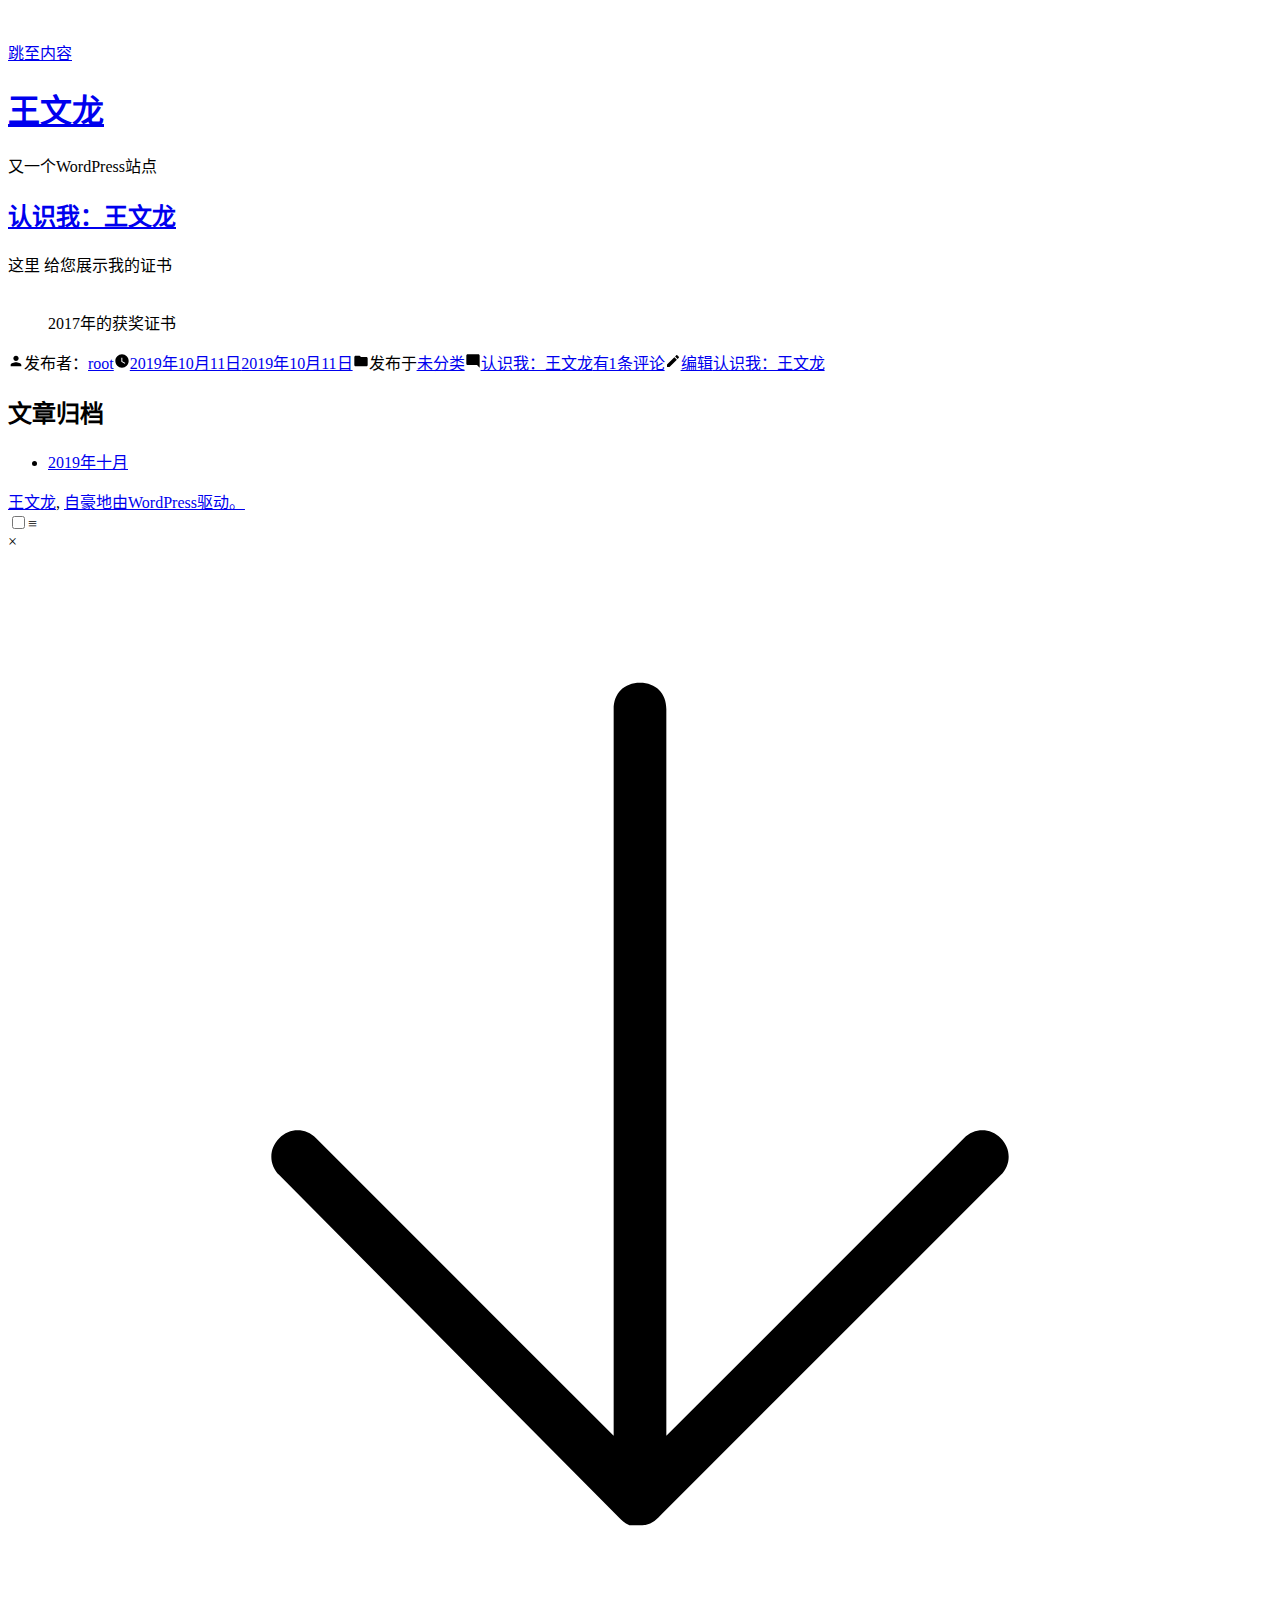
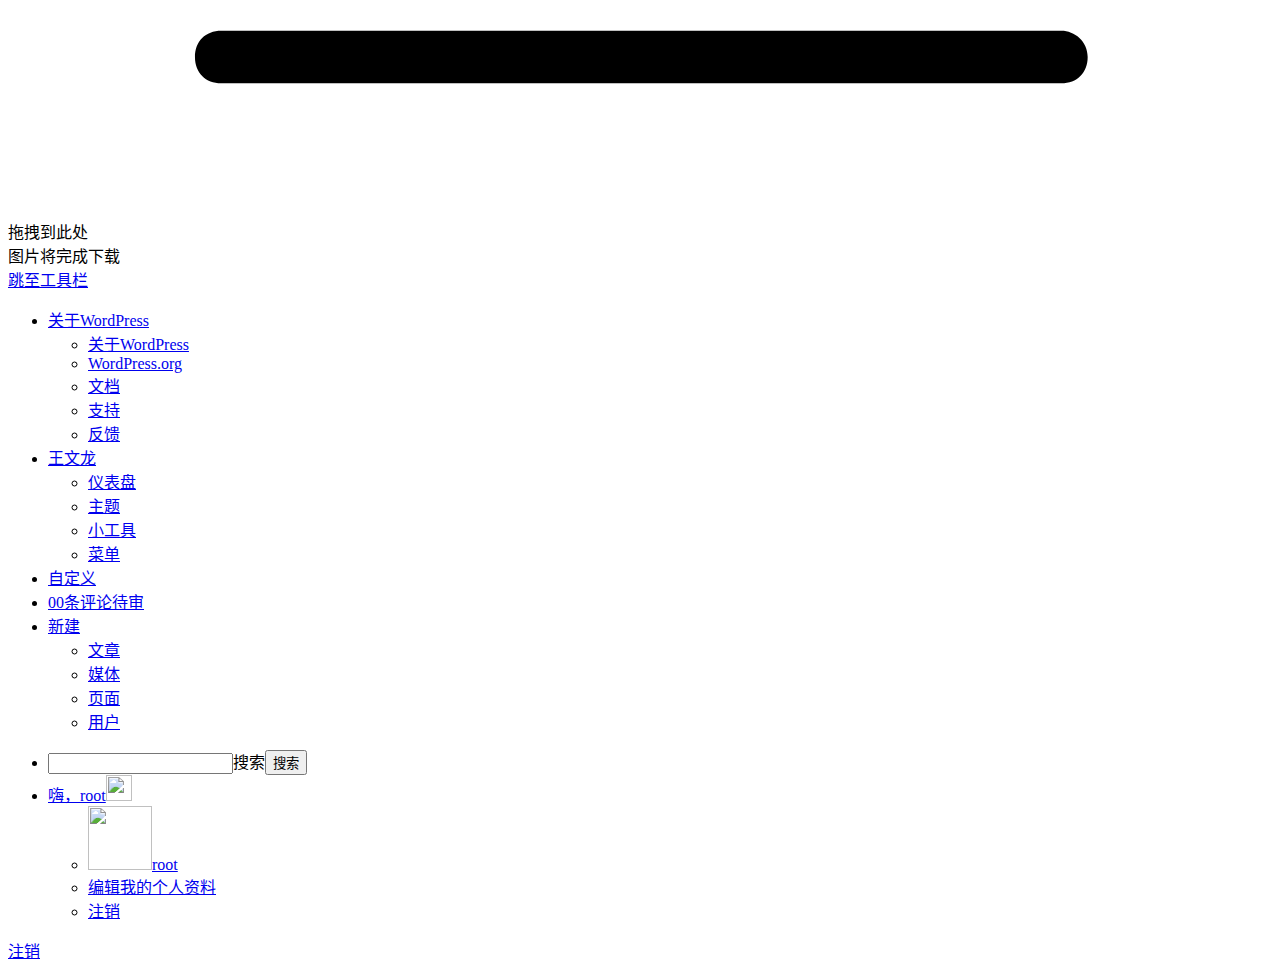
==== commit c8e123cc: "Create index.html" ====
--- a/index.html
+++ b/index.html
@@ -1,137 +1,163 @@
-<!doctype html>
-<html lang="en">
-	<head>
-        <title>Home</title>
+<!DOCTYPE html>
+<!-- saved from url=(0029)http://localhost/wordpress01/ -->
+<html lang="zh-CN"><head><meta http-equiv="Content-Type" content="text/html; charset=UTF-8">
+	
+	<meta name="viewport" content="width=device-width, initial-scale=1">
+	<link rel="profile" href="https://gmpg.org/xfn/11">
+	<title>王文龙 – 又一个WordPress站点</title>
+<link rel="dns-prefetch" href="http://s.w.org/">
+<link rel="alternate" type="application/rss+xml" title="王文龙 » Feed" href="http://localhost/wordpress01/?feed=rss2">
+<link rel="alternate" type="application/rss+xml" title="王文龙 » 评论Feed" href="http://localhost/wordpress01/?feed=comments-rss2">
+		<script type="text/javascript">
+			window._wpemojiSettings = {"baseUrl":"https:\/\/s.w.org\/images\/core\/emoji\/12.0.0-1\/72x72\/","ext":".png","svgUrl":"https:\/\/s.w.org\/images\/core\/emoji\/12.0.0-1\/svg\/","svgExt":".svg","source":{"concatemoji":"http:\/\/localhost\/wordpress01\/wp-includes\/js\/wp-emoji-release.min.js?ver=5.2.3"}};
+			!function(a,b,c){function d(a,b){var c=String.fromCharCode;l.clearRect(0,0,k.width,k.height),l.fillText(c.apply(this,a),0,0);var d=k.toDataURL();l.clearRect(0,0,k.width,k.height),l.fillText(c.apply(this,b),0,0);var e=k.toDataURL();return d===e}function e(a){var b;if(!l||!l.fillText)return!1;switch(l.textBaseline="top",l.font="600 32px Arial",a){case"flag":return!(b=d([55356,56826,55356,56819],[55356,56826,8203,55356,56819]))&&(b=d([55356,57332,56128,56423,56128,56418,56128,56421,56128,56430,56128,56423,56128,56447],[55356,57332,8203,56128,56423,8203,56128,56418,8203,56128,56421,8203,56128,56430,8203,56128,56423,8203,56128,56447]),!b);case"emoji":return b=d([55357,56424,55356,57342,8205,55358,56605,8205,55357,56424,55356,57340],[55357,56424,55356,57342,8203,55358,56605,8203,55357,56424,55356,57340]),!b}return!1}function f(a){var c=b.createElement("script");c.src=a,c.defer=c.type="text/javascript",b.getElementsByTagName("head")[0].appendChild(c)}var g,h,i,j,k=b.createElement("canvas"),l=k.getContext&&k.getContext("2d");for(j=Array("flag","emoji"),c.supports={everything:!0,everythingExceptFlag:!0},i=0;i<j.length;i++)c.supports[j[i]]=e(j[i]),c.supports.everything=c.supports.everything&&c.supports[j[i]],"flag"!==j[i]&&(c.supports.everythingExceptFlag=c.supports.everythingExceptFlag&&c.supports[j[i]]);c.supports.everythingExceptFlag=c.supports.everythingExceptFlag&&!c.supports.flag,c.DOMReady=!1,c.readyCallback=function(){c.DOMReady=!0},c.supports.everything||(h=function(){c.readyCallback()},b.addEventListener?(b.addEventListener("DOMContentLoaded",h,!1),a.addEventListener("load",h,!1)):(a.attachEvent("onload",h),b.attachEvent("onreadystatechange",function(){"complete"===b.readyState&&c.readyCallback()})),g=c.source||{},g.concatemoji?f(g.concatemoji):g.wpemoji&&g.twemoji&&(f(g.twemoji),f(g.wpemoji)))}(window,document,window._wpemojiSettings);
+		</script><script src="./王文龙 – 又一个WordPress站点_files/wp-emoji-release.min.js.下载" type="text/javascript" defer=""></script>
+		<style type="text/css">
+img.wp-smiley,
+img.emoji {
+	display: inline !important;
+	border: none !important;
+	box-shadow: none !important;
+	height: 1em !important;
+	width: 1em !important;
+	margin: 0 .07em !important;
+	vertical-align: -0.1em !important;
+	background: none !important;
+	padding: 0 !important;
+}
+</style>
+	<link rel="stylesheet" id="dashicons-css" href="./王文龙 – 又一个WordPress站点_files/dashicons.min.css" type="text/css" media="all">
+<link rel="stylesheet" id="admin-bar-css" href="./王文龙 – 又一个WordPress站点_files/admin-bar.min.css" type="text/css" media="all">
+<link rel="stylesheet" id="wp-block-library-css" href="./王文龙 – 又一个WordPress站点_files/style.min.css" type="text/css" media="all">
+<link rel="stylesheet" id="wp-block-library-theme-css" href="./王文龙 – 又一个WordPress站点_files/theme.min.css" type="text/css" media="all">
+<link rel="stylesheet" id="twentynineteen-style-css" href="./王文龙 – 又一个WordPress站点_files/style.css" type="text/css" media="all">
+<link rel="stylesheet" id="twentynineteen-print-style-css" href="./王文龙 – 又一个WordPress站点_files/print.css" type="text/css" media="print">
+<link rel="https://api.w.org/" href="http://localhost/wordpress01/index.php?rest_route=/">
+<link rel="EditURI" type="application/rsd+xml" title="RSD" href="http://localhost/wordpress01/xmlrpc.php?rsd">
+<link rel="wlwmanifest" type="application/wlwmanifest+xml" href="http://localhost/wordpress01/wp-includes/wlwmanifest.xml"> 
+<meta name="generator" content="WordPress 5.2.3">
+<style type="text/css" media="print">#wpadminbar { display:none; }</style>
+	<style type="text/css" media="screen">
+	html { margin-top: 32px !important; }
+	* html body { margin-top: 32px !important; }
+	@media screen and ( max-width: 782px ) {
+		html { margin-top: 46px !important; }
+		* html body { margin-top: 46px !important; }
+	}
+</style>
+	</head>
 
-        <meta charset="utf-8">
-        <meta name="viewport" content="width=device-width, initial-scale=1, shrink-to-fit=no">
+<body class="home blog logged-in admin-bar wp-embed-responsive hfeed image-filters-enabled customize-support">
+<div id="page" class="site">
+	<a class="skip-link screen-reader-text" href="http://localhost/wordpress01/#content">跳至内容</a>
 
+		<header id="masthead" class="site-header">
 
-        <!-- Main CSS --> 
-        <link rel="stylesheet" href="css/style.css">
+			<div class="site-branding-container">
+				<div class="site-branding">
 
-        <!-- Font Awesome -->
-        <link href="https://maxcdn.bootstrapcdn.com/font-awesome/4.7.0/css/font-awesome.min.css" rel="stylesheet">
-    </head>
-  
-    <body>
+								<h1 class="site-title"><a href="http://localhost/wordpress01/" rel="home">王文龙</a></h1>
+			
+				<p class="site-description">
+				又一个WordPress站点			</p>
+			</div><!-- .site-branding -->
+			</div><!-- .site-branding-container -->
 
-    
-        <div class="outer-wrapper">
-            
-           
-            
-            <!-- Header navigation -->
-            <header>
-                <div class="headers d-none d-md-block">
-                    <h1>Personal Page</h1>
-                    <h2>A little bit about me</h2>
-                </div>
-                <img src="profile.jpg" alt="Profile Image" />
-            </header>
-    
-            
-            <!-- Main navigation -->
-            <nav class="navbar navbar-expand-md navbar-dark bg-primary">
+					</header><!-- #masthead -->
 
-                    <!-- Company name shown on mobile -->
-                    <a class="navbar-brand d-md-none d-lg-none d-xl-none" href="#">Personal Page</a>
+	<div id="content" class="site-content">
 
-                    <!-- Mobile menu toggle -->
-                    <button class="navbar-toggler" type="button" data-toggle="collapse" data-target="#mainNavbar" aria-controls="mainNavbar" aria-expanded="false" aria-label="Toggle navigation">
-                        <span class="navbar-toggler-icon"></span>
-                    </button>
+	<section id="primary" class="content-area">
+		<main id="main" class="site-main">
 
-                    <!-- Main navigation items -->
-                    <div class="collapse navbar-collapse" id="mainNavbar">
-                        <ul class="navbar-nav mr-auto">
-                            <li class="nav-item active">
-                                    <a class="nav-link" href="index.html">Home <span class="sr-only">(current)</span></a>
-                            </li>
+		
+<article id="post-1" class="post-1 post type-post status-publish format-standard hentry category-uncategorized entry">
+	<header class="entry-header">
+		<h2 class="entry-title"><a href="http://localhost/wordpress01/?p=1" rel="bookmark">认识我：王文龙</a></h2>	</header><!-- .entry-header -->
 
-                            
-                             <li class="nav-item">
-                                    <a class="nav-link" href="examples.html">Style Examples</a>
-                            </li>
-
-
-                            <li class="nav-item">
-                                    <a class="nav-link" href="#">About</a>
-                            </li>
-
-                            <li class="nav-item">
-                                    <a class="nav-link" href="#">Contact</a>
-                            </li>
-                        </ul>
-
-                    </div>
+	
+	<div class="entry-content">
+		
+<p>这里 给您展示我的证书</p>
 
 
 
-            </nav>
-
-			<div class="tlinks">Collect from <a href="http://www.cssmoban.com/"  title="网站模板">网站模板</a></div>
-            <!-- Jumbtron / Slider -->
-            <!-- @TODO HEADER -->
-
-            <!-- Main content area -->
-            <main>
-                <article>
-                    <h2 class="article-title">Introduction to Harmonic</h2>
+<figure class="wp-block-image"><img src="./王文龙 – 又一个WordPress站点_files/比赛-电子设计-个人一等奖（17.12）-1024x724.png" alt="" class="wp-image-5" srcset="http://localhost/wordpress01/wp-content/uploads/2019/10/比赛-电子设计-个人一等奖（17.12）-1024x724.png 1024w, http://localhost/wordpress01/wp-content/uploads/2019/10/比赛-电子设计-个人一等奖（17.12）-300x212.png 300w, http://localhost/wordpress01/wp-content/uploads/2019/10/比赛-电子设计-个人一等奖（17.12）-768x543.png 768w, http://localhost/wordpress01/wp-content/uploads/2019/10/比赛-电子设计-个人一等奖（17.12）-1568x1109.png 1568w" sizes="(max-width: 1024px) 100vw, 1024px"><figcaption>2017年的获奖证书</figcaption></figure>
 
 
-                    <p>Welcome to Harmonic, a free CSS3 &amp; HTML5 responsive web template from <a href="#" title="ZyPOP">ZyPOP</a>. This template is completely <strong>free</strong> to use permitting a link remains back to  <a href="#" title="ZyPOP">ZyPOP</a>.</p>
 
-                    <p> Should you wish to use this template unbranded you can buy a template license from our website for 8.00 GBP, this will allow you remove all branding related to our site, for more information about this see below.</p>	
+<p></p>
+	</div><!-- .entry-content -->
 
-                    <p>This template has been tested in:</p>
+	<footer class="entry-footer">
+		<span class="byline"><svg class="svg-icon" width="16" height="16" aria-hidden="true" role="img" focusable="false" viewBox="0 0 24 24" version="1.1" xmlns="http://www.w3.org/2000/svg" xmlns:xlink="http://www.w3.org/1999/xlink"><path d="M12 12c2.21 0 4-1.79 4-4s-1.79-4-4-4-4 1.79-4 4 1.79 4 4 4zm0 2c-2.67 0-8 1.34-8 4v2h16v-2c0-2.66-5.33-4-8-4z"></path><path d="M0 0h24v24H0z" fill="none"></path></svg><span class="screen-reader-text">发布者：</span><span class="author vcard"><a class="url fn n" href="http://localhost/wordpress01/?author=1">root</a></span></span><span class="posted-on"><svg class="svg-icon" width="16" height="16" aria-hidden="true" role="img" focusable="false" xmlns="http://www.w3.org/2000/svg" viewBox="0 0 24 24"><defs><path id="a" d="M0 0h24v24H0V0z"></path></defs><clippath id="b"><use xlink:href="#a" overflow="visible"></use></clippath><path clip-path="url(#b)" d="M12 2C6.5 2 2 6.5 2 12s4.5 10 10 10 10-4.5 10-10S17.5 2 12 2zm4.2 14.2L11 13V7h1.5v5.2l4.5 2.7-.8 1.3z"></path></svg><a href="http://localhost/wordpress01/?p=1" rel="bookmark"><time class="entry-date published" datetime="2019-10-11T13:46:57+08:00">2019年10月11日</time><time class="updated" datetime="2019-10-11T14:42:27+08:00">2019年10月11日</time></a></span><span class="cat-links"><svg class="svg-icon" width="16" height="16" aria-hidden="true" role="img" focusable="false" xmlns="http://www.w3.org/2000/svg" viewBox="0 0 24 24"><path d="M10 4H4c-1.1 0-1.99.9-1.99 2L2 18c0 1.1.9 2 2 2h16c1.1 0 2-.9 2-2V8c0-1.1-.9-2-2-2h-8l-2-2z"></path><path d="M0 0h24v24H0z" fill="none"></path></svg><span class="screen-reader-text">发布于</span><a href="http://localhost/wordpress01/?cat=1" rel="category">未分类</a></span><span class="comments-link"><svg class="svg-icon" width="16" height="16" aria-hidden="true" role="img" focusable="false" viewBox="0 0 24 24" version="1.1" xmlns="http://www.w3.org/2000/svg" xmlns:xlink="http://www.w3.org/1999/xlink"><path d="M21.99 4c0-1.1-.89-2-1.99-2H4c-1.1 0-2 .9-2 2v12c0 1.1.9 2 2 2h14l4 4-.01-18z"></path><path d="M0 0h24v24H0z" fill="none"></path></svg><a href="http://localhost/wordpress01/?p=1#comments"><span class="screen-reader-text">认识我：王文龙</span>有1条评论</a></span><span class="edit-link"><svg class="svg-icon" width="16" height="16" aria-hidden="true" role="img" focusable="false" viewBox="0 0 24 24" version="1.1" xmlns="http://www.w3.org/2000/svg" xmlns:xlink="http://www.w3.org/1999/xlink"><path d="M3 17.25V21h3.75L17.81 9.94l-3.75-3.75L3 17.25zM20.71 7.04c.39-.39.39-1.02 0-1.41l-2.34-2.34c-.39-.39-1.02-.39-1.41 0l-1.83 1.83 3.75 3.75 1.83-1.83z"></path><path d="M0 0h24v24H0z" fill="none"></path></svg><a class="post-edit-link" href="http://localhost/wordpress01/wp-admin/post.php?post=1&amp;action=edit">编辑<span class="screen-reader-text">认识我：王文龙</span></a></span>	</footer><!-- .entry-footer -->
+</article><!-- #post-1 -->
 
-                    <ul>
-                        <li>Firefox</li>
-                        <li>IE / Edge</li>
-                        <li>Chrome</li>
-                        <li>Safari</li>
-                        <li>iOS / Android</li>
-                    </ul>
-
-                </article>
-
-                <article>
-
-                    <h2 class="article-title">Buy unbranded</h2>
-
-                    <p>Purchasing a template license for 8.00 GBP (at time of writing around 12 USD) gives you the right to remove any branding including links, logos and source tags relating to ZyPOP. As well as waiving the attribution requirement, your payment will also help us provide continued support for users as well as creating new web templates. Find out more about how to buy at the licensing page on our website which can be accessed at <a href="#licensing" title="template license">#licensing</a></p>
-
-                </article>                  
-
-            </main>
-            
-            
-            <div class="social-icons text-center">
-                <a href="#"><i class="fa fa-tumblr-square fa-3x"></i></a>
-                <a href="#"><i class="fa fa-envelope-square fa-3x"></i></a>
-                <a href="#"><i class="fa fa-snapchat fa-3x"></i></a>
-                <a href="#"><i class="fa fa-facebook-square fa-3x"></i></a>
-                <a href="#"><i class="fa fa-twitter-square fa-3x"></i></a>
-                <a href="#"><i class="fa fa-youtube-square fa-3x"></i></a>
-                <a href="#"><i class="fa fa-instagram fa-3x"></i></a>
-            </div>
-            
-
-            <!-- Footer -->
-            <footer class="footer"><p class="text-center">Free Bootstrap Template by <a href="#">ZyPop</a>.More Templates <a href="http://www.cssmoban.com/" target="_blank" title="模板之家">模板之家</a> - Collect from <a href="http://www.cssmoban.com/" title="网页模板" target="_blank">网页模板</a>
-</p>
-                    <p class="text-center"><a href="#">Back to top</a></p>
-            </footer>
-
-        </div>
+		</main><!-- .site-main -->
+	</section><!-- .content-area -->
 
 
-        <!-- Bootcamp JavaScript -->
-        <!-- jQuery first, then Popper.js, then Bootstrap JS -->
-        <script src="https://code.jquery.com/jquery-3.2.1.slim.min.js" integrity="sha384-KJ3o2DKtIkvYIK3UENzmM7KCkRr/rE9/Qpg6aAZGJwFDMVNA/GpGFF93hXpG5KkN" crossorigin="anonymous"></script>
-        <script src="https://cdnjs.cloudflare.com/ajax/libs/popper.js/1.12.9/umd/popper.min.js" integrity="sha384-ApNbgh9B+Y1QKtv3Rn7W3mgPxhU9K/ScQsAP7hUibX39j7fakFPskvXusvfa0b4Q" crossorigin="anonymous"></script>
-        <script src="https://maxcdn.bootstrapcdn.com/bootstrap/4.0.0-beta.3/js/bootstrap.min.js" integrity="sha384-a5N7Y/aK3qNeh15eJKGWxsqtnX/wWdSZSKp+81YjTmS15nvnvxKHuzaWwXHDli+4" crossorigin="anonymous"></script>
+	</div><!-- #content -->
 
-    </body>
-</html>+	<footer id="colophon" class="site-footer">
+		
+	<aside class="widget-area" role="complementary" aria-label="页脚">
+							<div class="widget-column footer-widget-1">
+					<section id="archives-2" class="widget widget_archive"><h2 class="widget-title">文章归档</h2>		<ul>
+				<li><a href="http://localhost/wordpress01/?m=201910">2019年十月</a></li>
+		</ul>
+			</section>					</div>
+					</aside><!-- .widget-area -->
+
+		<div class="site-info">
+										<a class="site-name" href="http://localhost/wordpress01/" rel="home">王文龙</a>,
+						<a href="https://cn.wordpress.org/" class="imprint">
+				自豪地由WordPress驱动。			</a>
+								</div><!-- .site-info -->
+	</footer><!-- #colophon -->
+
+</div><!-- #page -->
+
+<script type="text/javascript" src="./王文龙 – 又一个WordPress站点_files/admin-bar.min.js.下载"></script>
+<script type="text/javascript" src="./王文龙 – 又一个WordPress站点_files/wp-embed.min.js.下载"></script>
+	<script>
+	/(trident|msie)/i.test(navigator.userAgent)&&document.getElementById&&window.addEventListener&&window.addEventListener("hashchange",function(){var t,e=location.hash.substring(1);/^[A-z0-9_-]+$/.test(e)&&(t=document.getElementById(e))&&(/^(?:a|select|input|button|textarea)$/i.test(t.tagName)||(t.tabIndex=-1),t.focus())},!1);
+	</script>
+		<!--[if lte IE 8]>
+		<script type="text/javascript">
+			document.body.className = document.body.className.replace( /(^|\s)(no-)?customize-support(?=\s|$)/, '' ) + ' no-customize-support';
+		</script>
+	<![endif]-->
+	<!--[if gte IE 9]><!-->
+		<script type="text/javascript">
+			(function() {
+				var request, b = document.body, c = 'className', cs = 'customize-support', rcs = new RegExp('(^|\\s+)(no-)?'+cs+'(\\s+|$)');
+
+						request = true;
+		
+				b[c] = b[c].replace( rcs, ' ' );
+				// The customizer requires postMessage and CORS (if the site is cross domain)
+				b[c] += ( window.postMessage && request ? ' ' : ' no-' ) + cs;
+			}());
+		</script>
+	<!--<![endif]-->
+			
+
+		
+
+
+<label id="stefanvdnighttheme" style="left: 25px; bottom: 25px;"><input type="checkbox" id="stefanvdnightthemecheckbox"><span id="stefanvdnightthemeslider"><span class="sun"><span></span></span><span class="night"><span></span></span><span id="sliderblock"><span id="stefanvdnighti" class="turnoffthelightsdrag">≡</span></span></span></label><div id="Pinbox-extension-installed"></div><div id="fatkun-drop-panel">
+        <a id="fatkun-drop-panel-close-btn">×</a>
+            <div id="fatkun-drop-panel-inner">
+                <div class="fatkun-content">
+                    <svg class="fatkun-icon" viewBox="0 0 1024 1024" version="1.1" xmlns="http://www.w3.org/2000/svg" p-id="5892"><path d="M494.933333 782.933333c2.133333 2.133333 4.266667 4.266667 8.533334 6.4h8.533333c6.4 0 10.666667-2.133333 14.933333-6.4l2.133334-2.133333 275.2-275.2c8.533333-8.533333 8.533333-21.333333 0-29.866667-8.533333-8.533333-21.333333-8.533333-29.866667 0L533.333333 716.8V128c0-12.8-8.533333-21.333333-21.333333-21.333333s-21.333333 8.533333-21.333333 21.333333v588.8L249.6 475.733333c-8.533333-8.533333-21.333333-8.533333-29.866667 0-8.533333 8.533333-8.533333 21.333333 0 29.866667l275.2 277.333333zM853.333333 874.666667H172.8c-12.8 0-21.333333 8.533333-21.333333 21.333333s8.533333 21.333333 21.333333 21.333333H853.333333c12.8 0 21.333333-8.533333 21.333334-21.333333s-10.666667-21.333333-21.333334-21.333333z" p-id="5893"></path></svg>
+                    <div class="fatkun-title">拖拽到此处</div>
+                    <div class="fatkun-desc">图片将完成下载</div>
+                </div>
+            </div>
+    </div><div id="wpadminbar" class="nojq ">
+							<a class="screen-reader-shortcut" href="http://localhost/wordpress01/#wp-toolbar" tabindex="1">跳至工具栏</a>
+						<div class="quicklinks" id="wp-toolbar" role="navigation" aria-label="工具栏">
+				<ul id="wp-admin-bar-root-default" class="ab-top-menu"><li id="wp-admin-bar-wp-logo" class="menupop"><a class="ab-item" aria-haspopup="true" href="http://localhost/wordpress01/wp-admin/about.php"><span class="ab-icon"></span><span class="screen-reader-text">关于WordPress</span></a><div class="ab-sub-wrapper"><ul id="wp-admin-bar-wp-logo-default" class="ab-submenu"><li id="wp-admin-bar-about"><a class="ab-item" href="http://localhost/wordpress01/wp-admin/about.php">关于WordPress</a></li></ul><ul id="wp-admin-bar-wp-logo-external" class="ab-sub-secondary ab-submenu"><li id="wp-admin-bar-wporg"><a class="ab-item" href="https://cn.wordpress.org/">WordPress.org</a></li><li id="wp-admin-bar-documentation"><a class="ab-item" href="https://codex.wordpress.org/">文档</a></li><li id="wp-admin-bar-support-forums"><a class="ab-item" href="http://zh-cn.forums.wordpress.org/">支持</a></li><li id="wp-admin-bar-feedback"><a class="ab-item" href="http://zh-cn.forums.wordpress.org/forum/suggestions">反馈</a></li></ul></div></li><li id="wp-admin-bar-site-name" class="menupop"><a class="ab-item" aria-haspopup="true" href="http://localhost/wordpress01/wp-admin/">王文龙</a><div class="ab-sub-wrapper"><ul id="wp-admin-bar-site-name-default" class="ab-submenu"><li id="wp-admin-bar-dashboard"><a class="ab-item" href="http://localhost/wordpress01/wp-admin/">仪表盘</a></li></ul><ul id="wp-admin-bar-appearance" class="ab-submenu"><li id="wp-admin-bar-themes"><a class="ab-item" href="http://localhost/wordpress01/wp-admin/themes.php">主题</a></li><li id="wp-admin-bar-widgets"><a class="ab-item" href="http://localhost/wordpress01/wp-admin/widgets.php">小工具</a></li><li id="wp-admin-bar-menus"><a class="ab-item" href="http://localhost/wordpress01/wp-admin/nav-menus.php">菜单</a></li></ul></div></li><li id="wp-admin-bar-customize" class="hide-if-no-customize"><a class="ab-item" href="http://localhost/wordpress01/wp-admin/customize.php?url=http%3A%2F%2Flocalhost%2Fwordpress01%2F">自定义</a></li><li id="wp-admin-bar-comments"><a class="ab-item" href="http://localhost/wordpress01/wp-admin/edit-comments.php"><span class="ab-icon"></span><span class="ab-label awaiting-mod pending-count count-0" aria-hidden="true">0</span><span class="screen-reader-text comments-in-moderation-text">0条评论待审</span></a></li><li id="wp-admin-bar-new-content" class="menupop"><a class="ab-item" aria-haspopup="true" href="http://localhost/wordpress01/wp-admin/post-new.php"><span class="ab-icon"></span><span class="ab-label">新建</span></a><div class="ab-sub-wrapper"><ul id="wp-admin-bar-new-content-default" class="ab-submenu"><li id="wp-admin-bar-new-post"><a class="ab-item" href="http://localhost/wordpress01/wp-admin/post-new.php">文章</a></li><li id="wp-admin-bar-new-media"><a class="ab-item" href="http://localhost/wordpress01/wp-admin/media-new.php">媒体</a></li><li id="wp-admin-bar-new-page"><a class="ab-item" href="http://localhost/wordpress01/wp-admin/post-new.php?post_type=page">页面</a></li><li id="wp-admin-bar-new-user"><a class="ab-item" href="http://localhost/wordpress01/wp-admin/user-new.php">用户</a></li></ul></div></li></ul><ul id="wp-admin-bar-top-secondary" class="ab-top-secondary ab-top-menu"><li id="wp-admin-bar-search" class="admin-bar-search "><div class="ab-item ab-empty-item" tabindex="-1"><form action="http://localhost/wordpress01/" method="get" id="adminbarsearch"><input class="adminbar-input" name="s" id="adminbar-search" type="text" value="" maxlength="150"><label for="adminbar-search" class="screen-reader-text">搜索</label><input type="submit" class="adminbar-button" value="搜索"></form></div></li><li id="wp-admin-bar-my-account" class="menupop with-avatar"><a class="ab-item" aria-haspopup="true" href="http://localhost/wordpress01/wp-admin/profile.php">嗨，<span class="display-name">root</span><img alt="" src="./王文龙 – 又一个WordPress站点_files/f613723c6d87c6aa50253b63c6deeb04.png" srcset="http://0.gravatar.com/avatar/f613723c6d87c6aa50253b63c6deeb04?s=52&amp;d=mm&amp;r=g 2x" class="avatar avatar-26 photo" height="26" width="26"></a><div class="ab-sub-wrapper"><ul id="wp-admin-bar-user-actions" class="ab-submenu"><li id="wp-admin-bar-user-info"><a class="ab-item" tabindex="-1" href="http://localhost/wordpress01/wp-admin/profile.php"><img alt="" src="./王文龙 – 又一个WordPress站点_files/f613723c6d87c6aa50253b63c6deeb04(1).png" srcset="http://0.gravatar.com/avatar/f613723c6d87c6aa50253b63c6deeb04?s=128&amp;d=mm&amp;r=g 2x" class="avatar avatar-64 photo" height="64" width="64"><span class="display-name">root</span></a></li><li id="wp-admin-bar-edit-profile"><a class="ab-item" href="http://localhost/wordpress01/wp-admin/profile.php">编辑我的个人资料</a></li><li id="wp-admin-bar-logout"><a class="ab-item" href="http://localhost/wordpress01/wp-login.php?action=logout&amp;_wpnonce=9741f9e35e">注销</a></li></ul></div></li></ul>			</div>
+						<a class="screen-reader-shortcut" href="http://localhost/wordpress01/wp-login.php?action=logout&amp;_wpnonce=9741f9e35e">注销</a>
+					</div></body></html>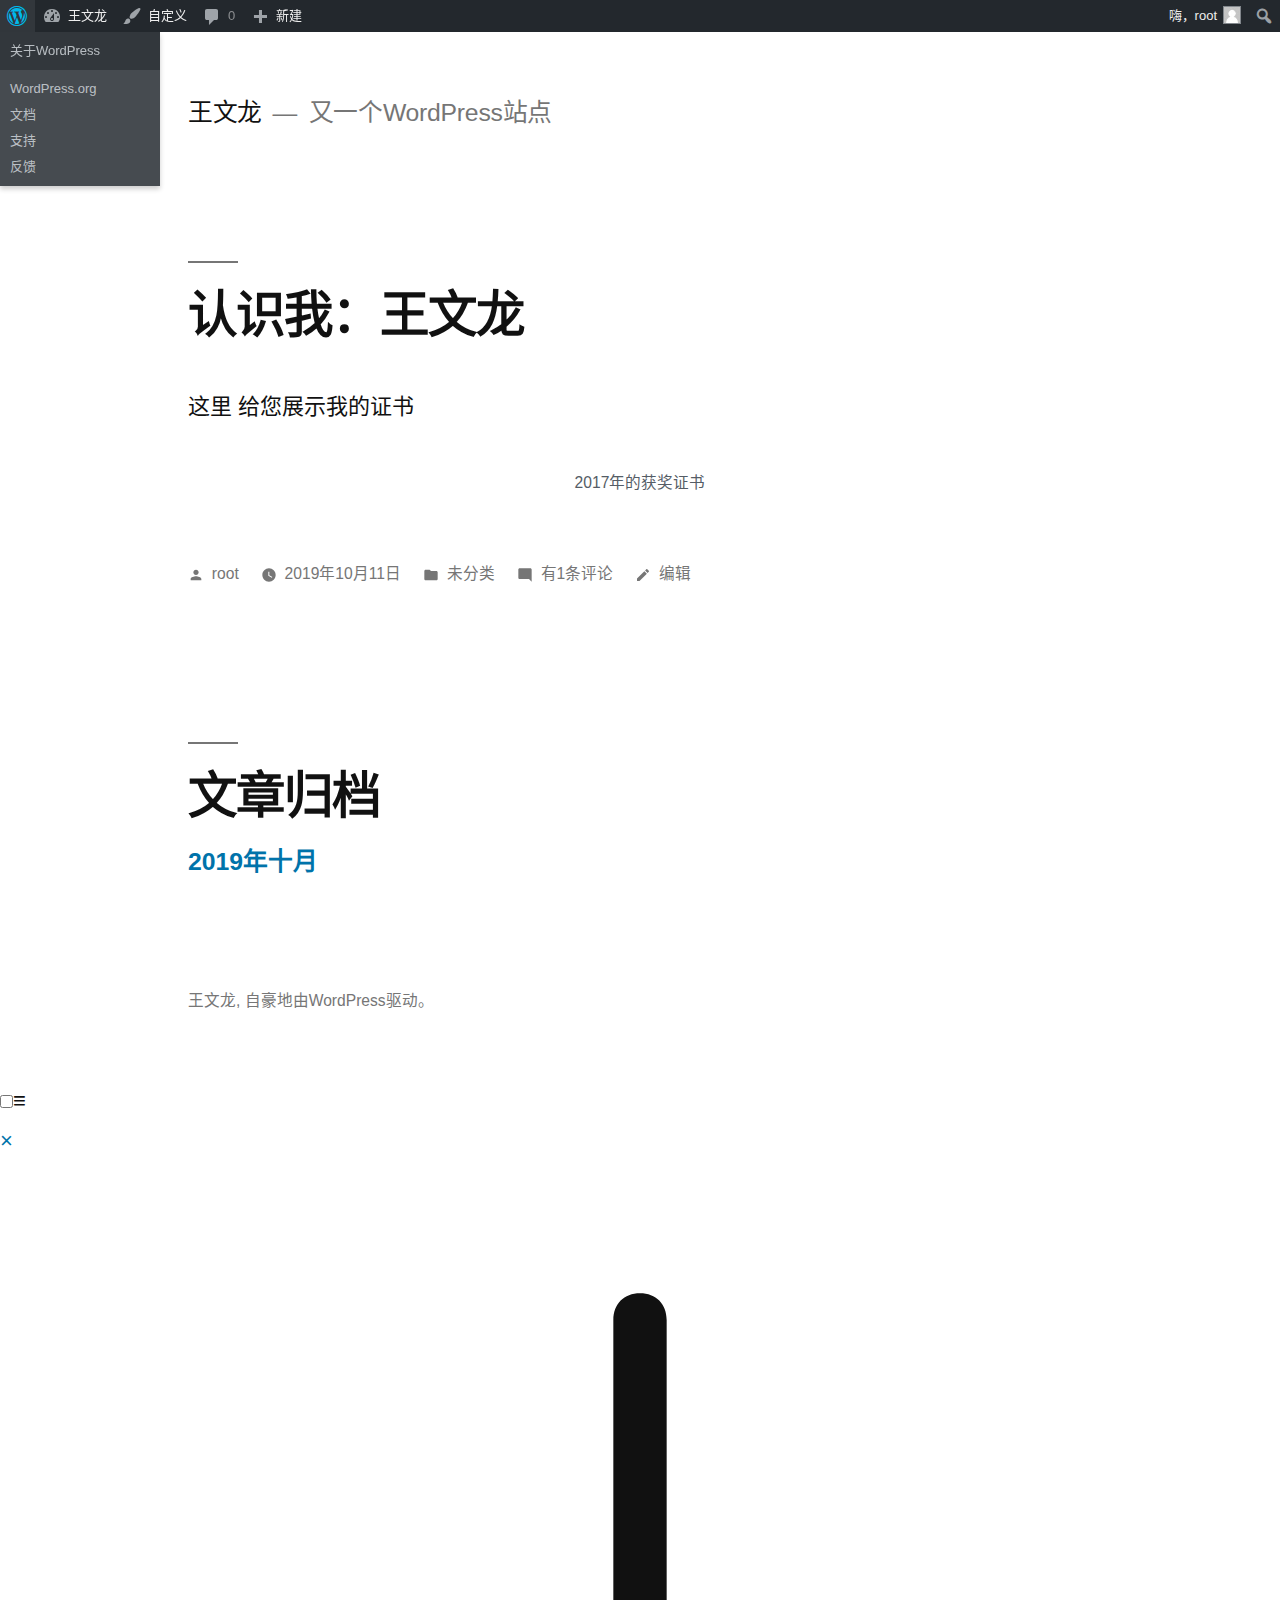
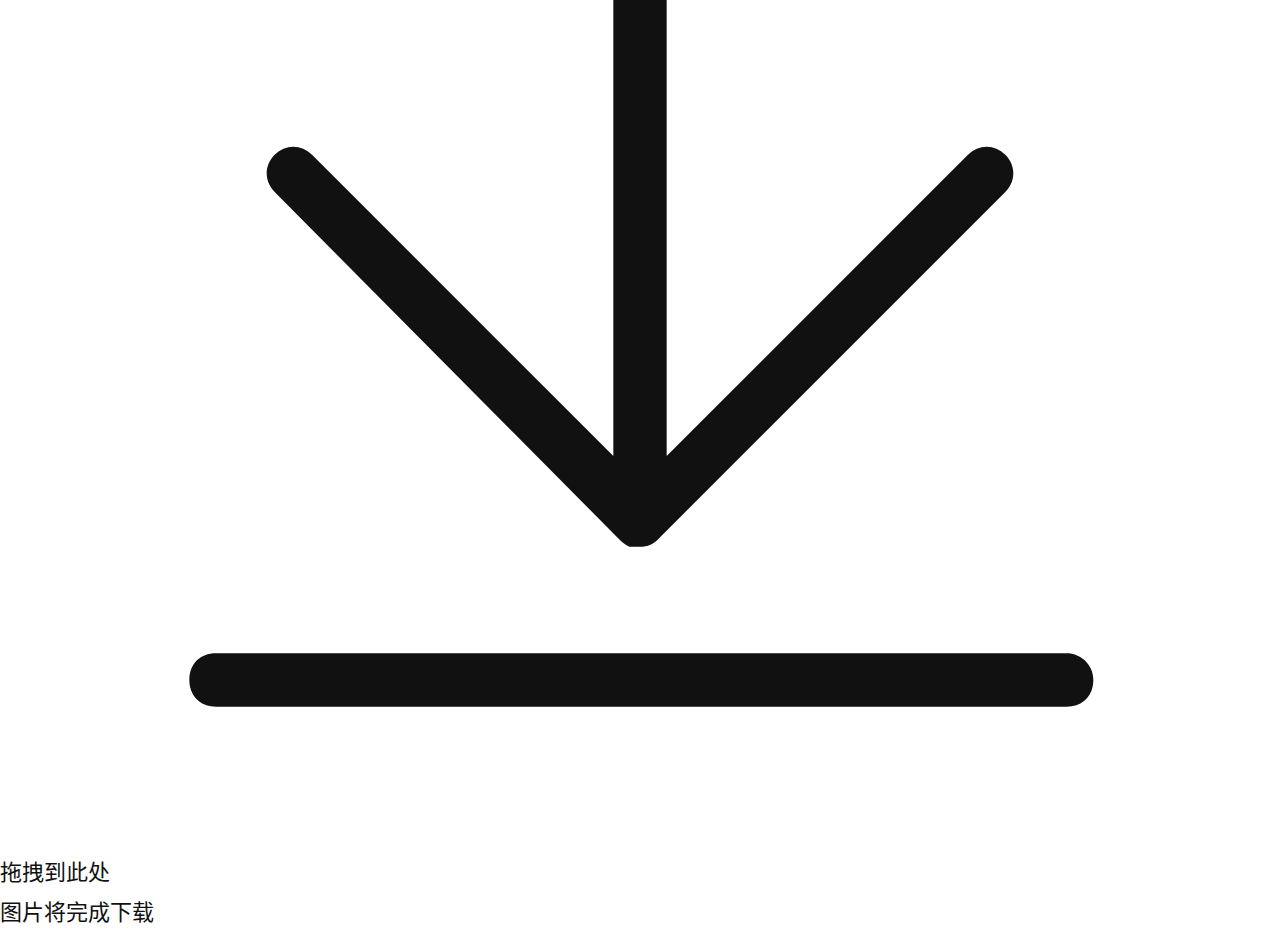
==== commit 60f3bd60: "werwe" ====
--- a/index.html
+++ b/index.html
@@ -158,6 +158,6 @@
     </div><div id="wpadminbar" class="nojq ">
 							<a class="screen-reader-shortcut" href="http://localhost/wordpress01/#wp-toolbar" tabindex="1">跳至工具栏</a>
 						<div class="quicklinks" id="wp-toolbar" role="navigation" aria-label="工具栏">
-				<ul id="wp-admin-bar-root-default" class="ab-top-menu"><li id="wp-admin-bar-wp-logo" class="menupop"><a class="ab-item" aria-haspopup="true" href="http://localhost/wordpress01/wp-admin/about.php"><span class="ab-icon"></span><span class="screen-reader-text">关于WordPress</span></a><div class="ab-sub-wrapper"><ul id="wp-admin-bar-wp-logo-default" class="ab-submenu"><li id="wp-admin-bar-about"><a class="ab-item" href="http://localhost/wordpress01/wp-admin/about.php">关于WordPress</a></li></ul><ul id="wp-admin-bar-wp-logo-external" class="ab-sub-secondary ab-submenu"><li id="wp-admin-bar-wporg"><a class="ab-item" href="https://cn.wordpress.org/">WordPress.org</a></li><li id="wp-admin-bar-documentation"><a class="ab-item" href="https://codex.wordpress.org/">文档</a></li><li id="wp-admin-bar-support-forums"><a class="ab-item" href="http://zh-cn.forums.wordpress.org/">支持</a></li><li id="wp-admin-bar-feedback"><a class="ab-item" href="http://zh-cn.forums.wordpress.org/forum/suggestions">反馈</a></li></ul></div></li><li id="wp-admin-bar-site-name" class="menupop"><a class="ab-item" aria-haspopup="true" href="http://localhost/wordpress01/wp-admin/">王文龙</a><div class="ab-sub-wrapper"><ul id="wp-admin-bar-site-name-default" class="ab-submenu"><li id="wp-admin-bar-dashboard"><a class="ab-item" href="http://localhost/wordpress01/wp-admin/">仪表盘</a></li></ul><ul id="wp-admin-bar-appearance" class="ab-submenu"><li id="wp-admin-bar-themes"><a class="ab-item" href="http://localhost/wordpress01/wp-admin/themes.php">主题</a></li><li id="wp-admin-bar-widgets"><a class="ab-item" href="http://localhost/wordpress01/wp-admin/widgets.php">小工具</a></li><li id="wp-admin-bar-menus"><a class="ab-item" href="http://localhost/wordpress01/wp-admin/nav-menus.php">菜单</a></li></ul></div></li><li id="wp-admin-bar-customize" class="hide-if-no-customize"><a class="ab-item" href="http://localhost/wordpress01/wp-admin/customize.php?url=http%3A%2F%2Flocalhost%2Fwordpress01%2F">自定义</a></li><li id="wp-admin-bar-comments"><a class="ab-item" href="http://localhost/wordpress01/wp-admin/edit-comments.php"><span class="ab-icon"></span><span class="ab-label awaiting-mod pending-count count-0" aria-hidden="true">0</span><span class="screen-reader-text comments-in-moderation-text">0条评论待审</span></a></li><li id="wp-admin-bar-new-content" class="menupop"><a class="ab-item" aria-haspopup="true" href="http://localhost/wordpress01/wp-admin/post-new.php"><span class="ab-icon"></span><span class="ab-label">新建</span></a><div class="ab-sub-wrapper"><ul id="wp-admin-bar-new-content-default" class="ab-submenu"><li id="wp-admin-bar-new-post"><a class="ab-item" href="http://localhost/wordpress01/wp-admin/post-new.php">文章</a></li><li id="wp-admin-bar-new-media"><a class="ab-item" href="http://localhost/wordpress01/wp-admin/media-new.php">媒体</a></li><li id="wp-admin-bar-new-page"><a class="ab-item" href="http://localhost/wordpress01/wp-admin/post-new.php?post_type=page">页面</a></li><li id="wp-admin-bar-new-user"><a class="ab-item" href="http://localhost/wordpress01/wp-admin/user-new.php">用户</a></li></ul></div></li></ul><ul id="wp-admin-bar-top-secondary" class="ab-top-secondary ab-top-menu"><li id="wp-admin-bar-search" class="admin-bar-search "><div class="ab-item ab-empty-item" tabindex="-1"><form action="http://localhost/wordpress01/" method="get" id="adminbarsearch"><input class="adminbar-input" name="s" id="adminbar-search" type="text" value="" maxlength="150"><label for="adminbar-search" class="screen-reader-text">搜索</label><input type="submit" class="adminbar-button" value="搜索"></form></div></li><li id="wp-admin-bar-my-account" class="menupop with-avatar"><a class="ab-item" aria-haspopup="true" href="http://localhost/wordpress01/wp-admin/profile.php">嗨，<span class="display-name">root</span><img alt="" src="./王文龙 – 又一个WordPress站点_files/f613723c6d87c6aa50253b63c6deeb04.png" srcset="http://0.gravatar.com/avatar/f613723c6d87c6aa50253b63c6deeb04?s=52&amp;d=mm&amp;r=g 2x" class="avatar avatar-26 photo" height="26" width="26"></a><div class="ab-sub-wrapper"><ul id="wp-admin-bar-user-actions" class="ab-submenu"><li id="wp-admin-bar-user-info"><a class="ab-item" tabindex="-1" href="http://localhost/wordpress01/wp-admin/profile.php"><img alt="" src="./王文龙 – 又一个WordPress站点_files/f613723c6d87c6aa50253b63c6deeb04(1).png" srcset="http://0.gravatar.com/avatar/f613723c6d87c6aa50253b63c6deeb04?s=128&amp;d=mm&amp;r=g 2x" class="avatar avatar-64 photo" height="64" width="64"><span class="display-name">root</span></a></li><li id="wp-admin-bar-edit-profile"><a class="ab-item" href="http://localhost/wordpress01/wp-admin/profile.php">编辑我的个人资料</a></li><li id="wp-admin-bar-logout"><a class="ab-item" href="http://localhost/wordpress01/wp-login.php?action=logout&amp;_wpnonce=9741f9e35e">注销</a></li></ul></div></li></ul>			</div>
+				<ul id="wp-admin-bar-root-default" class="ab-top-menu"><li id="wp-admin-bar-wp-logo" class="menupop"><a class="ab-item" aria-haspopup="true" href="http://localhost/wordpress01/wp-admin/about.php"><span class="ab-icon"></span><span class="screen-reader-text">关于WordPress</span></a><div class="ab-sub-wrapper"><ul id="wp-admin-bar-wp-logo-default" class="ab-submenu"><li id="wp-admin-bar-about"><a class="ab-item" href="http://localhost/wordpress01/wp-admin/about.php">关于WordPress</a></li></ul><ul id="wp-admin-bar-wp-logo-external" class="ab-sub-secondary ab-submenu"><li id="wp-admin-bar-wporg"><a class="ab-item" href="https://cn.wordpress.org/">WordPress.org</a></li><li id="wp-admin-bar-documentation"><a class="ab-item" href="https://codex.wordpress.org/">文档</a></li><li id="wp-admin-bar-support-forums"><a class="ab-item" href="http://zh-cn.forums.wordpress.org/">支持</a></li><li id="wp-admin-bar-feedback"><a class="ab-item" href="http://zh-cn.forums.wordpress.org/forum/suggestions">反馈</a></li></ul></div></li><li id="wp-admin-bar-site-name" class="menupop"><a class="ab-item" aria-haspopup="true" href="http://localhost/wordpress01/wp-admin/">王文龙</a><div class="ab-sub-wrapper"><ul id="wp-admin-bar-site-name-default" class="ab-submenu"><li id="wp-admin-bar-dashboard"><a class="ab-item" href="http://localhost/wordpress01/wp-admin/">仪表盘</a></li></ul><ul id="wp-admin-bar-appearance" class="ab-submenu"><li id="wp-admin-bar-themes"><a class="ab-item" href="http://localhost/wordpress01/wp-admin/themes.php">主题</a></li><li id="wp-admin-bar-widgets"><a class="ab-item" href="http://localhost/wordpress01/wp-admin/widgets.php">小工具</a></li><li id="wp-admin-bar-menus"><a class="ab-item" href="http://localhost/wordpress01/wp-admin/nav-menus.php">菜单</a></li></ul></div></li><li id="wp-admin-bar-customize" class="hide-if-no-customize"><a class="ab-item" href="http://localhost/wordpress01/wp-admin/customize.php?url=http%3A%2F%2Flocalhost%2Fwordpress01%2F">自定义</a></li><li id="wp-admin-bar-comments" class=""><a class="ab-item" href="http://localhost/wordpress01/wp-admin/edit-comments.php"><span class="ab-icon"></span><span class="ab-label awaiting-mod pending-count count-0" aria-hidden="true">0</span><span class="screen-reader-text comments-in-moderation-text">0条评论待审</span></a></li><li id="wp-admin-bar-new-content" class="menupop  "><a class="ab-item" aria-haspopup="true" href="http://localhost/wordpress01/wp-admin/post-new.php"><span class="ab-icon"></span><span class="ab-label">新建</span></a><div class="ab-sub-wrapper"><ul id="wp-admin-bar-new-content-default" class="ab-submenu"><li id="wp-admin-bar-new-post"><a class="ab-item" href="http://localhost/wordpress01/wp-admin/post-new.php">文章</a></li><li id="wp-admin-bar-new-media"><a class="ab-item" href="http://localhost/wordpress01/wp-admin/media-new.php">媒体</a></li><li id="wp-admin-bar-new-page"><a class="ab-item" href="http://localhost/wordpress01/wp-admin/post-new.php?post_type=page">页面</a></li><li id="wp-admin-bar-new-user"><a class="ab-item" href="http://localhost/wordpress01/wp-admin/user-new.php">用户</a></li></ul></div></li></ul><ul id="wp-admin-bar-top-secondary" class="ab-top-secondary ab-top-menu"><li id="wp-admin-bar-search" class="admin-bar-search"><div class="ab-item ab-empty-item" tabindex="-1"><form action="http://localhost/wordpress01/" method="get" id="adminbarsearch"><input class="adminbar-input" name="s" id="adminbar-search" type="text" value="" maxlength="150"><label for="adminbar-search" class="screen-reader-text">搜索</label><input type="submit" class="adminbar-button" value="搜索"></form></div></li><li id="wp-admin-bar-my-account" class="menupop with-avatar"><a class="ab-item" aria-haspopup="true" href="http://localhost/wordpress01/wp-admin/profile.php">嗨，<span class="display-name">root</span><img alt="" src="./王文龙 – 又一个WordPress站点_files/f613723c6d87c6aa50253b63c6deeb04.png" srcset="http://0.gravatar.com/avatar/f613723c6d87c6aa50253b63c6deeb04?s=52&amp;d=mm&amp;r=g 2x" class="avatar avatar-26 photo" height="26" width="26"></a><div class="ab-sub-wrapper"><ul id="wp-admin-bar-user-actions" class="ab-submenu"><li id="wp-admin-bar-user-info"><a class="ab-item" tabindex="-1" href="http://localhost/wordpress01/wp-admin/profile.php"><img alt="" src="./王文龙 – 又一个WordPress站点_files/f613723c6d87c6aa50253b63c6deeb04(1).png" srcset="http://0.gravatar.com/avatar/f613723c6d87c6aa50253b63c6deeb04?s=128&amp;d=mm&amp;r=g 2x" class="avatar avatar-64 photo" height="64" width="64"><span class="display-name">root</span></a></li><li id="wp-admin-bar-edit-profile"><a class="ab-item" href="http://localhost/wordpress01/wp-admin/profile.php">编辑我的个人资料</a></li><li id="wp-admin-bar-logout"><a class="ab-item" href="http://localhost/wordpress01/wp-login.php?action=logout&amp;_wpnonce=9741f9e35e">注销</a></li></ul></div></li></ul>			</div>
 						<a class="screen-reader-shortcut" href="http://localhost/wordpress01/wp-login.php?action=logout&amp;_wpnonce=9741f9e35e">注销</a>
 					</div></body></html>--- a/王文龙 – 又一个WordPress站点_files/dashicons.min.css
+++ b/王文龙 – 又一个WordPress站点_files/dashicons.min.css
@@ -0,0 +1,2 @@
+/*! This file is auto-generated */
+@font-face{font-family:dashicons;src:url(../fonts/dashicons.eot?50db0456fde2a241f005968eede3f987);src:url(../fonts/dashicons.eot?50db0456fde2a241f005968eede3f987#iefix) format("embedded-opentype"),url("[data-uri]") format("woff"),url(../fonts/dashicons.ttf?50db0456fde2a241f005968eede3f987) format("truetype");font-weight:400;font-style:normal}.dashicons,.dashicons-before:before{font-family:dashicons;display:inline-block;line-height:1;font-weight:400;font-style:normal;speak:none;text-decoration:inherit;text-transform:none;text-rendering:auto;-webkit-font-smoothing:antialiased;-moz-osx-font-smoothing:grayscale;width:20px;height:20px;font-size:20px;vertical-align:top;text-align:center;transition:color .1s ease-in}.dashicons-admin-appearance:before{content:"\f100"}.dashicons-admin-collapse:before{content:"\f148"}.dashicons-admin-comments:before{content:"\f101"}.dashicons-admin-customizer:before{content:"\f540"}.dashicons-admin-generic:before{content:"\f111"}.dashicons-admin-home:before{content:"\f102"}.dashicons-admin-links:before{content:"\f103"}.dashicons-admin-media:before{content:"\f104"}.dashicons-admin-multisite:before{content:"\f541"}.dashicons-admin-network:before{content:"\f112"}.dashicons-admin-page:before{content:"\f105"}.dashicons-admin-plugins:before{content:"\f106"}.dashicons-admin-post:before{content:"\f109"}.dashicons-admin-settings:before{content:"\f108"}.dashicons-admin-site-alt:before{content:"\f11d"}.dashicons-admin-site-alt2:before{content:"\f11e"}.dashicons-admin-site-alt3:before{content:"\f11f"}.dashicons-admin-site:before{content:"\f319"}.dashicons-admin-tools:before{content:"\f107"}.dashicons-admin-users:before{content:"\f110"}.dashicons-album:before{content:"\f514"}.dashicons-align-center:before{content:"\f134"}.dashicons-align-left:before{content:"\f135"}.dashicons-align-none:before{content:"\f138"}.dashicons-align-right:before{content:"\f136"}.dashicons-analytics:before{content:"\f183"}.dashicons-archive:before{content:"\f480"}.dashicons-arrow-down-alt:before{content:"\f346"}.dashicons-arrow-down-alt2:before{content:"\f347"}.dashicons-arrow-down:before{content:"\f140"}.dashicons-arrow-left-alt:before{content:"\f340"}.dashicons-arrow-left-alt2:before{content:"\f341"}.dashicons-arrow-left:before{content:"\f141"}.dashicons-arrow-right-alt:before{content:"\f344"}.dashicons-arrow-right-alt2:before{content:"\f345"}.dashicons-arrow-right:before{content:"\f139"}.dashicons-arrow-up-alt:before{content:"\f342"}.dashicons-arrow-up-alt2:before{content:"\f343"}.dashicons-arrow-up-duplicate:before{content:"\f143"}.dashicons-arrow-up:before{content:"\f142"}.dashicons-art:before{content:"\f309"}.dashicons-awards:before{content:"\f313"}.dashicons-backup:before{content:"\f321"}.dashicons-book-alt:before{content:"\f331"}.dashicons-book:before{content:"\f330"}.dashicons-buddicons-activity:before{content:"\f452"}.dashicons-buddicons-bbpress-logo:before{content:"\f477"}.dashicons-buddicons-buddypress-logo:before{content:"\f448"}.dashicons-buddicons-community:before{content:"\f453"}.dashicons-buddicons-forums:before{content:"\f449"}.dashicons-buddicons-friends:before{content:"\f454"}.dashicons-buddicons-groups:before{content:"\f456"}.dashicons-buddicons-pm:before{content:"\f457"}.dashicons-buddicons-replies:before{content:"\f451"}.dashicons-buddicons-topics:before{content:"\f450"}.dashicons-buddicons-tracking:before{content:"\f455"}.dashicons-building:before{content:"\f512"}.dashicons-businessman:before{content:"\f338"}.dashicons-businessperson:before{content:"\f12e"}.dashicons-businesswoman:before{content:"\f12f"}.dashicons-calendar-alt:before{content:"\f508"}.dashicons-calendar:before{content:"\f145"}.dashicons-camera-alt:before{content:"\f129"}.dashicons-camera:before{content:"\f306"}.dashicons-carrot:before{content:"\f511"}.dashicons-cart:before{content:"\f174"}.dashicons-category:before{content:"\f318"}.dashicons-chart-area:before{content:"\f239"}.dashicons-chart-bar:before{content:"\f185"}.dashicons-chart-line:before{content:"\f238"}.dashicons-chart-pie:before{content:"\f184"}.dashicons-clipboard:before{content:"\f481"}.dashicons-clock:before{content:"\f469"}.dashicons-cloud:before{content:"\f176"}.dashicons-code-standards:before{content:"\f13a"}.dashicons-color-picker:before{content:"\f131"}.dashicons-controls-back:before{content:"\f518"}.dashicons-controls-forward:before{content:"\f519"}.dashicons-controls-pause:before{content:"\f523"}.dashicons-controls-play:before{content:"\f522"}.dashicons-controls-repeat:before{content:"\f515"}.dashicons-controls-skipback:before{content:"\f516"}.dashicons-controls-skipforward:before{content:"\f517"}.dashicons-controls-volumeoff:before{content:"\f520"}.dashicons-controls-volumeon:before{content:"\f521"}.dashicons-dashboard:before{content:"\f226"}.dashicons-desktop:before{content:"\f472"}.dashicons-dismiss:before{content:"\f153"}.dashicons-download:before{content:"\f316"}.dashicons-edit-large:before{content:"\f327"}.dashicons-edit:before{content:"\f464"}.dashicons-editor-aligncenter:before{content:"\f207"}.dashicons-editor-alignleft:before{content:"\f206"}.dashicons-editor-alignright:before{content:"\f208"}.dashicons-editor-bold:before{content:"\f200"}.dashicons-editor-break:before{content:"\f474"}.dashicons-editor-code-duplicate:before{content:"\f494"}.dashicons-editor-code:before{content:"\f475"}.dashicons-editor-contract:before{content:"\f506"}.dashicons-editor-customchar:before{content:"\f220"}.dashicons-editor-expand:before{content:"\f211"}.dashicons-editor-help:before{content:"\f223"}.dashicons-editor-indent:before{content:"\f222"}.dashicons-editor-insertmore:before{content:"\f209"}.dashicons-editor-italic:before{content:"\f201"}.dashicons-editor-justify:before{content:"\f214"}.dashicons-editor-kitchensink:before{content:"\f212"}.dashicons-editor-ltr:before{content:"\f10c"}.dashicons-editor-ol-rtl:before{content:"\f12c"}.dashicons-editor-ol:before{content:"\f204"}.dashicons-editor-outdent:before{content:"\f221"}.dashicons-editor-paragraph:before{content:"\f476"}.dashicons-editor-paste-text:before{content:"\f217"}.dashicons-editor-paste-word:before{content:"\f216"}.dashicons-editor-quote:before{content:"\f205"}.dashicons-editor-removeformatting:before{content:"\f218"}.dashicons-editor-rtl:before{content:"\f320"}.dashicons-editor-spellcheck:before{content:"\f210"}.dashicons-editor-strikethrough:before{content:"\f224"}.dashicons-editor-table:before{content:"\f535"}.dashicons-editor-textcolor:before{content:"\f215"}.dashicons-editor-ul:before{content:"\f203"}.dashicons-editor-underline:before{content:"\f213"}.dashicons-editor-unlink:before{content:"\f225"}.dashicons-editor-video:before{content:"\f219"}.dashicons-email-alt:before{content:"\f466"}.dashicons-email-alt2:before{content:"\f467"}.dashicons-email:before{content:"\f465"}.dashicons-excerpt-view:before{content:"\f164"}.dashicons-external:before{content:"\f504"}.dashicons-facebook-alt:before{content:"\f305"}.dashicons-facebook:before{content:"\f304"}.dashicons-feedback:before{content:"\f175"}.dashicons-filter:before{content:"\f536"}.dashicons-flag:before{content:"\f227"}.dashicons-format-aside:before{content:"\f123"}.dashicons-format-audio:before{content:"\f127"}.dashicons-format-chat:before{content:"\f125"}.dashicons-format-gallery:before{content:"\f161"}.dashicons-format-image:before{content:"\f128"}.dashicons-format-quote:before{content:"\f122"}.dashicons-format-status:before{content:"\f130"}.dashicons-format-video:before{content:"\f126"}.dashicons-forms:before{content:"\f314"}.dashicons-googleplus:before{content:"\f462"}.dashicons-grid-view:before{content:"\f509"}.dashicons-groups:before{content:"\f307"}.dashicons-hammer:before{content:"\f308"}.dashicons-heart:before{content:"\f487"}.dashicons-hidden:before{content:"\f530"}.dashicons-id-alt:before{content:"\f337"}.dashicons-id:before{content:"\f336"}.dashicons-image-crop:before{content:"\f165"}.dashicons-image-filter:before{content:"\f533"}.dashicons-image-flip-horizontal:before{content:"\f169"}.dashicons-image-flip-vertical:before{content:"\f168"}.dashicons-image-rotate-left:before{content:"\f166"}.dashicons-image-rotate-right:before{content:"\f167"}.dashicons-image-rotate:before{content:"\f531"}.dashicons-images-alt:before{content:"\f232"}.dashicons-images-alt2:before{content:"\f233"}.dashicons-index-card:before{content:"\f510"}.dashicons-info:before{content:"\f348"}.dashicons-instagram:before{content:"\f12d"}.dashicons-laptop:before{content:"\f547"}.dashicons-layout:before{content:"\f538"}.dashicons-leftright:before{content:"\f229"}.dashicons-lightbulb:before{content:"\f339"}.dashicons-list-view:before{content:"\f163"}.dashicons-location-alt:before{content:"\f231"}.dashicons-location:before{content:"\f230"}.dashicons-lock-duplicate:before{content:"\f315"}.dashicons-lock:before{content:"\f160"}.dashicons-marker:before{content:"\f159"}.dashicons-media-archive:before{content:"\f501"}.dashicons-media-audio:before{content:"\f500"}.dashicons-media-code:before{content:"\f499"}.dashicons-media-default:before{content:"\f498"}.dashicons-media-document:before{content:"\f497"}.dashicons-media-interactive:before{content:"\f496"}.dashicons-media-spreadsheet:before{content:"\f495"}.dashicons-media-text:before{content:"\f491"}.dashicons-media-video:before{content:"\f490"}.dashicons-megaphone:before{content:"\f488"}.dashicons-menu-alt:before{content:"\f228"}.dashicons-menu-alt2:before{content:"\f329"}.dashicons-menu-alt3:before{content:"\f349"}.dashicons-menu:before{content:"\f333"}.dashicons-microphone:before{content:"\f482"}.dashicons-migrate:before{content:"\f310"}.dashicons-minus:before{content:"\f460"}.dashicons-money:before{content:"\f526"}.dashicons-move:before{content:"\f545"}.dashicons-nametag:before{content:"\f484"}.dashicons-networking:before{content:"\f325"}.dashicons-no-alt:before{content:"\f335"}.dashicons-no:before{content:"\f158"}.dashicons-palmtree:before{content:"\f527"}.dashicons-paperclip:before{content:"\f546"}.dashicons-performance:before{content:"\f311"}.dashicons-phone:before{content:"\f525"}.dashicons-playlist-audio:before{content:"\f492"}.dashicons-playlist-video:before{content:"\f493"}.dashicons-plugins-checked:before{content:"\f485"}.dashicons-plus-alt:before{content:"\f502"}.dashicons-plus-alt2:before{content:"\f543"}.dashicons-plus:before{content:"\f132"}.dashicons-portfolio:before{content:"\f322"}.dashicons-post-status:before{content:"\f173"}.dashicons-pressthis:before{content:"\f157"}.dashicons-products:before{content:"\f312"}.dashicons-randomize:before{content:"\f503"}.dashicons-redo:before{content:"\f172"}.dashicons-rest-api:before{content:"\f124"}.dashicons-rss:before{content:"\f303"}.dashicons-schedule:before{content:"\f489"}.dashicons-screenoptions:before{content:"\f180"}.dashicons-search:before{content:"\f179"}.dashicons-share-alt:before{content:"\f240"}.dashicons-share-alt2:before{content:"\f242"}.dashicons-share:before{content:"\f237"}.dashicons-shield-alt:before{content:"\f334"}.dashicons-shield:before{content:"\f332"}.dashicons-slides:before{content:"\f181"}.dashicons-smartphone:before{content:"\f470"}.dashicons-smiley:before{content:"\f328"}.dashicons-sort:before{content:"\f156"}.dashicons-sos:before{content:"\f468"}.dashicons-star-empty:before{content:"\f154"}.dashicons-star-filled:before{content:"\f155"}.dashicons-star-half:before{content:"\f459"}.dashicons-sticky:before{content:"\f537"}.dashicons-store:before{content:"\f513"}.dashicons-tablet:before{content:"\f471"}.dashicons-tag:before{content:"\f323"}.dashicons-tagcloud:before{content:"\f479"}.dashicons-testimonial:before{content:"\f473"}.dashicons-text-page:before{content:"\f121"}.dashicons-text:before{content:"\f478"}.dashicons-thumbs-down:before{content:"\f542"}.dashicons-thumbs-up:before{content:"\f529"}.dashicons-tickets-alt:before{content:"\f524"}.dashicons-tickets:before{content:"\f486"}.dashicons-tide:before{content:"\f10d"}.dashicons-translation:before{content:"\f326"}.dashicons-trash:before{content:"\f182"}.dashicons-twitter-alt:before{content:"\f302"}.dashicons-twitter:before{content:"\f301"}.dashicons-undo:before{content:"\f171"}.dashicons-universal-access-alt:before{content:"\f507"}.dashicons-universal-access:before{content:"\f483"}.dashicons-unlock:before{content:"\f528"}.dashicons-update-alt:before{content:"\f113"}.dashicons-update:before{content:"\f463"}.dashicons-upload:before{content:"\f317"}.dashicons-vault:before{content:"\f178"}.dashicons-video-alt:before{content:"\f234"}.dashicons-video-alt2:before{content:"\f235"}.dashicons-video-alt3:before{content:"\f236"}.dashicons-visibility:before{content:"\f177"}.dashicons-warning:before{content:"\f534"}.dashicons-welcome-add-page:before{content:"\f133"}.dashicons-welcome-comments:before{content:"\f117"}.dashicons-welcome-learn-more:before{content:"\f118"}.dashicons-welcome-view-site:before{content:"\f115"}.dashicons-welcome-widgets-menus:before{content:"\f116"}.dashicons-welcome-write-blog:before{content:"\f119"}.dashicons-wordpress-alt:before{content:"\f324"}.dashicons-wordpress:before{content:"\f120"}.dashicons-yes-alt:before{content:"\f12a"}.dashicons-yes:before{content:"\f147"}.dashicons-editor-distractionfree:before{content:"\f211"}.dashicons-exerpt-view:before{content:"\f164"}.dashicons-format-links:before{content:"\f103"}.dashicons-format-standard:before{content:"\f109"}.dashicons-post-trash:before{content:"\f182"}.dashicons-share1:before{content:"\f237"}.dashicons-welcome-edit-page:before{content:"\f119"}--- a/王文龙 – 又一个WordPress站点_files/admin-bar.min.css
+++ b/王文龙 – 又一个WordPress站点_files/admin-bar.min.css
@@ -0,0 +1,2 @@
+/*! This file is auto-generated */
+#wpadminbar *{height:auto;width:auto;margin:0;padding:0;position:static;text-shadow:none;text-transform:none;letter-spacing:normal;font-size:13px;font-weight:400;font-family:-apple-system,BlinkMacSystemFont,"Segoe UI",Roboto,Oxygen-Sans,Ubuntu,Cantarell,"Helvetica Neue",sans-serif;line-height:32px;border-radius:0;box-sizing:content-box;transition:none;-webkit-font-smoothing:subpixel-antialiased;-moz-osx-font-smoothing:auto}.rtl #wpadminbar *{font-family:Tahoma,sans-serif}html:lang(he-il) .rtl #wpadminbar *{font-family:Arial,sans-serif}#wpadminbar .ab-empty-item{cursor:default}#wpadminbar .ab-empty-item,#wpadminbar a.ab-item,#wpadminbar>#wp-toolbar span.ab-label,#wpadminbar>#wp-toolbar span.noticon{color:#eee}#wpadminbar #wp-admin-bar-my-sites a.ab-item,#wpadminbar #wp-admin-bar-site-name a.ab-item{white-space:nowrap;overflow:hidden;text-overflow:ellipsis}#wpadminbar ul li:after,#wpadminbar ul li:before{content:normal}#wpadminbar a,#wpadminbar a img,#wpadminbar a img:hover,#wpadminbar a:hover{border:none;text-decoration:none;background:0 0}#wpadminbar a:active,#wpadminbar a:focus,#wpadminbar div,#wpadminbar input[type=email],#wpadminbar input[type=number],#wpadminbar input[type=password],#wpadminbar input[type=search],#wpadminbar input[type=text],#wpadminbar input[type=url],#wpadminbar select,#wpadminbar textarea{box-shadow:none}#wpadminbar a:focus{outline-offset:-1px}#wpadminbar{direction:ltr;color:#ccc;font-size:13px;font-weight:400;font-family:-apple-system,BlinkMacSystemFont,"Segoe UI",Roboto,Oxygen-Sans,Ubuntu,Cantarell,"Helvetica Neue",sans-serif;line-height:32px;height:32px;position:fixed;top:0;left:0;width:100%;min-width:600px;z-index:99999;background:#23282d}#wpadminbar .ab-sub-wrapper,#wpadminbar ul,#wpadminbar ul li{background:0 0;clear:none;list-style:none;margin:0;padding:0;position:relative;text-indent:0;z-index:99999}#wpadminbar ul#wp-admin-bar-root-default>li{margin-right:0}#wpadminbar .quicklinks ul{text-align:left}#wpadminbar li{float:left}#wpadminbar .ab-empty-item{outline:0}#wpadminbar .quicklinks .ab-top-secondary>li{float:right}#wpadminbar .quicklinks .ab-empty-item,#wpadminbar .quicklinks a,#wpadminbar .shortlink-input{height:32px;display:block;padding:0 10px;margin:0}#wpadminbar .quicklinks>ul>li>a{padding:0 8px 0 7px}#wpadminbar .menupop .ab-sub-wrapper,#wpadminbar .shortlink-input{margin:0;padding:0;box-shadow:0 3px 5px rgba(0,0,0,.2);background:#32373c;display:none;position:absolute;float:none}#wpadminbar.ie7 .menupop .ab-sub-wrapper,#wpadminbar.ie7 .shortlink-input{top:32px;left:0}#wpadminbar .ab-top-menu>.menupop>.ab-sub-wrapper{min-width:100%}#wpadminbar .ab-top-secondary .menupop .ab-sub-wrapper{right:0;left:auto}#wpadminbar .ab-submenu{padding:6px 0}#wpadminbar .selected .shortlink-input{display:block}#wpadminbar .quicklinks .menupop ul li{float:none}#wpadminbar .quicklinks .menupop ul li a strong{font-weight:600}#wpadminbar .quicklinks .menupop ul li .ab-item,#wpadminbar .quicklinks .menupop ul li a strong,#wpadminbar .quicklinks .menupop.hover ul li .ab-item,#wpadminbar .shortlink-input,#wpadminbar.nojs .quicklinks .menupop:hover ul li .ab-item{line-height:26px;height:26px;white-space:nowrap;min-width:140px}#wpadminbar .shortlink-input{width:200px}#wpadminbar li.hover>.ab-sub-wrapper,#wpadminbar.nojs li:hover>.ab-sub-wrapper{display:block}#wpadminbar .menupop li.hover>.ab-sub-wrapper,#wpadminbar .menupop li:hover>.ab-sub-wrapper{margin-left:100%;margin-top:-32px}#wpadminbar .ab-top-secondary .menupop li.hover>.ab-sub-wrapper,#wpadminbar .ab-top-secondary .menupop li:hover>.ab-sub-wrapper{margin-left:0;left:inherit;right:100%}#wpadminbar .ab-top-menu>li.hover>.ab-item,#wpadminbar.nojq .quicklinks .ab-top-menu>li>.ab-item:focus,#wpadminbar:not(.mobile) .ab-top-menu>li:hover>.ab-item,#wpadminbar:not(.mobile) .ab-top-menu>li>.ab-item:focus{background:#32373c;color:#00b9eb}#wpadminbar:not(.mobile)>#wp-toolbar a:focus span.ab-label,#wpadminbar:not(.mobile)>#wp-toolbar li:hover span.ab-label,#wpadminbar>#wp-toolbar li.hover span.ab-label{color:#00b9eb}#wpadminbar .ab-icon,#wpadminbar .ab-item:before,#wpadminbar>#wp-toolbar>#wp-admin-bar-root-default .ab-icon,.wp-admin-bar-arrow{position:relative;float:left;font:normal 20px/1 dashicons;speak:none;padding:4px 0;-webkit-font-smoothing:antialiased;-moz-osx-font-smoothing:grayscale;background-image:none!important;margin-right:6px}#wpadminbar #adminbarsearch:before,#wpadminbar .ab-icon:before,#wpadminbar .ab-item:before{color:#a0a5aa;color:rgba(240,245,250,.6)}#wpadminbar #adminbarsearch:before,#wpadminbar .ab-icon:before,#wpadminbar .ab-item:before{position:relative;transition:all .1s ease-in-out}#wpadminbar .ab-label{display:inline-block;height:32px}#wpadminbar .ab-submenu .ab-item{color:#b4b9be;color:rgba(240,245,250,.7)}#wpadminbar .quicklinks .menupop ul li a,#wpadminbar .quicklinks .menupop ul li a strong,#wpadminbar .quicklinks .menupop.hover ul li a,#wpadminbar.nojs .quicklinks .menupop:hover ul li a{color:#b4b9be;color:rgba(240,245,250,.7)}#wpadminbar .quicklinks .ab-sub-wrapper .menupop.hover>a,#wpadminbar .quicklinks .menupop ul li a:focus,#wpadminbar .quicklinks .menupop ul li a:focus strong,#wpadminbar .quicklinks .menupop ul li a:hover,#wpadminbar .quicklinks .menupop ul li a:hover strong,#wpadminbar .quicklinks .menupop.hover ul li a:focus,#wpadminbar .quicklinks .menupop.hover ul li a:hover,#wpadminbar .quicklinks .menupop.hover ul li div[tabindex]:focus,#wpadminbar .quicklinks .menupop.hover ul li div[tabindex]:hover,#wpadminbar li #adminbarsearch.adminbar-focused:before,#wpadminbar li .ab-item:focus .ab-icon:before,#wpadminbar li .ab-item:focus:before,#wpadminbar li a:focus .ab-icon:before,#wpadminbar li.hover .ab-icon:before,#wpadminbar li.hover .ab-item:before,#wpadminbar li:hover #adminbarsearch:before,#wpadminbar li:hover .ab-icon:before,#wpadminbar li:hover .ab-item:before,#wpadminbar.nojs .quicklinks .menupop:hover ul li a:focus,#wpadminbar.nojs .quicklinks .menupop:hover ul li a:hover{color:#00b9eb}#wpadminbar.mobile .quicklinks .ab-icon:before,#wpadminbar.mobile .quicklinks .ab-item:before{color:#b4b9be}#wpadminbar.mobile .quicklinks .hover .ab-icon:before,#wpadminbar.mobile .quicklinks .hover .ab-item:before{color:#00b9eb}#wpadminbar .ab-top-secondary .menupop .menupop>.ab-item:before,#wpadminbar .menupop .menupop>.ab-item .wp-admin-bar-arrow:before{position:absolute;font:normal 17px/1 dashicons;speak:none;-webkit-font-smoothing:antialiased;-moz-osx-font-smoothing:grayscale}#wpadminbar .menupop .menupop>.ab-item{display:block;padding-right:2em}#wpadminbar .menupop .menupop>.ab-item .wp-admin-bar-arrow:before{top:1px;right:10px;padding:4px 0;content:"\f139";color:inherit}#wpadminbar .ab-top-secondary .menupop .menupop>.ab-item{padding-left:2em;padding-right:1em}#wpadminbar .ab-top-secondary .menupop .menupop>.ab-item .wp-admin-bar-arrow:before{top:1px;left:6px;content:"\f141"}#wpadminbar .quicklinks .menupop ul.ab-sub-secondary{display:block;position:relative;right:auto;margin:0;box-shadow:none}#wpadminbar .quicklinks .menupop ul.ab-sub-secondary,#wpadminbar .quicklinks .menupop ul.ab-sub-secondary .ab-submenu{background:#464b50}#wpadminbar .quicklinks .menupop .ab-sub-secondary>li .ab-item:focus a,#wpadminbar .quicklinks .menupop .ab-sub-secondary>li>a:hover{color:#00b9eb}#wpadminbar .quicklinks a span#ab-updates{background:#eee;color:#32373c;display:inline;padding:2px 5px;font-size:10px;font-weight:600;border-radius:10px}#wpadminbar .quicklinks a:hover span#ab-updates{background:#fff;color:#000}#wpadminbar .ab-top-secondary{float:right}#wpadminbar ul li:last-child,#wpadminbar ul li:last-child .ab-item{box-shadow:none}#wpadminbar #wp-admin-bar-recovery-mode{color:#fff;background-color:#ca4a1f}#wpadminbar .ab-top-menu>#wp-admin-bar-recovery-mode.hover>.ab-item,#wpadminbar.nojq .quicklinks .ab-top-menu>#wp-admin-bar-recovery-mode>.ab-item:focus,#wpadminbar:not(.mobile) .ab-top-menu>#wp-admin-bar-recovery-mode:hover>.ab-item,#wpadminbar:not(.mobile) .ab-top-menu>#wp-admin-bar-recovery-mode>.ab-item:focus{color:#fff;background-color:#c0461e}#wp-admin-bar-my-account>ul{min-width:198px}#wp-admin-bar-my-account>.ab-item:before{content:"\f110";top:2px;float:right;margin-left:6px;margin-right:0}#wp-admin-bar-my-account.with-avatar>.ab-item:before{display:none;content:none}#wp-admin-bar-my-account.with-avatar>ul{min-width:270px}#wpadminbar.ie8 #wp-admin-bar-my-account.with-avatar .ab-item{white-space:nowrap}#wpadminbar #wp-admin-bar-user-actions>li{margin-left:16px;margin-right:16px}#wpadminbar #wp-admin-bar-user-actions.ab-submenu{padding:6px 0 12px}#wpadminbar #wp-admin-bar-my-account.with-avatar #wp-admin-bar-user-actions>li{margin-left:88px}#wpadminbar #wp-admin-bar-user-info{margin-top:6px;margin-bottom:15px;height:auto;background:0 0}#wp-admin-bar-user-info .avatar{position:absolute;left:-72px;top:4px;width:64px;height:64px}#wpadminbar #wp-admin-bar-user-info a{background:0 0;height:auto}#wpadminbar #wp-admin-bar-user-info span{background:0 0;padding:0;height:18px}#wpadminbar #wp-admin-bar-user-info .display-name,#wpadminbar #wp-admin-bar-user-info .username{display:block}#wpadminbar #wp-admin-bar-user-info .username{color:#a0a5aa;font-size:11px}#wpadminbar #wp-admin-bar-my-account.with-avatar>.ab-empty-item img,#wpadminbar #wp-admin-bar-my-account.with-avatar>a img{width:auto;height:16px;padding:0;border:1px solid #82878c;background:#eee;line-height:24px;vertical-align:middle;margin:-4px 0 0 6px;float:none;display:inline}#wpadminbar.ie8 #wp-admin-bar-my-account.with-avatar>.ab-empty-item img,#wpadminbar.ie8 #wp-admin-bar-my-account.with-avatar>a img{width:auto}#wpadminbar #wp-admin-bar-wp-logo>.ab-item .ab-icon{width:15px;height:20px;margin-right:0;padding:6px 0 5px}#wpadminbar #wp-admin-bar-wp-logo>.ab-item{padding:0 7px}#wpadminbar #wp-admin-bar-wp-logo>.ab-item .ab-icon:before{content:"\f120";top:2px}#wpadminbar .quicklinks li .blavatar{float:left;font:normal 16px/1 dashicons!important;speak:none;-webkit-font-smoothing:antialiased;-moz-osx-font-smoothing:grayscale;color:#eee}#wpadminbar .quicklinks .ab-sub-wrapper .menupop.hover>a .blavatar,#wpadminbar .quicklinks li a:focus .blavatar,#wpadminbar .quicklinks li a:hover .blavatar{color:#00b9eb}#wpadminbar .quicklinks li .blavatar:before{content:"\f120";height:16px;width:16px;display:inline-block;margin:6px 8px 0 -2px}#wpadminbar #wp-admin-bar-appearance{margin-top:-12px}#wpadminbar #wp-admin-bar-my-sites>.ab-item:before,#wpadminbar #wp-admin-bar-site-name>.ab-item:before{content:"\f541";top:2px}#wpadminbar #wp-admin-bar-customize>.ab-item:before{content:"\f540";top:2px}#wpadminbar #wp-admin-bar-edit>.ab-item:before{content:"\f464";top:2px}#wpadminbar #wp-admin-bar-site-name>.ab-item:before{content:"\f226"}.wp-admin #wpadminbar #wp-admin-bar-site-name>.ab-item:before{content:"\f102"}#wpadminbar #wp-admin-bar-comments .ab-icon{margin-right:6px}#wpadminbar #wp-admin-bar-comments .ab-icon:before{content:"\f101";top:3px}#wpadminbar #wp-admin-bar-comments .count-0{opacity:.5}#wpadminbar #wp-admin-bar-new-content .ab-icon:before{content:"\f132";top:4px}#wpadminbar #wp-admin-bar-updates .ab-icon:before{content:"\f463";top:2px}#wpadminbar.ie8 #wp-admin-bar-search{display:block;min-width:32px}#wpadminbar #wp-admin-bar-search .ab-item{padding:0;background:0 0}#wpadminbar #adminbarsearch{position:relative;height:32px;padding:0 2px;z-index:1}#wpadminbar #adminbarsearch:before{position:absolute;top:6px;left:5px;z-index:20;font:normal 20px/1 dashicons!important;content:"\f179";speak:none;-webkit-font-smoothing:antialiased;-moz-osx-font-smoothing:grayscale}#wpadminbar>#wp-toolbar>#wp-admin-bar-top-secondary>#wp-admin-bar-search #adminbarsearch input.adminbar-input{display:inline-block;float:none;position:relative;z-index:30;font-size:13px;font-family:-apple-system,BlinkMacSystemFont,"Segoe UI",Roboto,Oxygen-Sans,Ubuntu,Cantarell,"Helvetica Neue",sans-serif;line-height:24px;text-indent:0;height:24px;width:24px;max-width:none;padding:0 3px 0 24px;margin:0;color:#ccc;background-color:rgba(255,255,255,0);border:none;outline:0;cursor:pointer;box-shadow:none;box-sizing:border-box;transition-duration:.4s;transition-property:width,background;transition-timing-function:ease}#wpadminbar>#wp-toolbar>#wp-admin-bar-top-secondary>#wp-admin-bar-search #adminbarsearch input.adminbar-input:focus{z-index:10;color:#000;width:200px;background-color:rgba(255,255,255,.9);cursor:text;border:0}#wpadminbar.ie7>#wp-toolbar>#wp-admin-bar-top-secondary>#wp-admin-bar-search #adminbarsearch input.adminbar-input{margin-top:3px;width:120px}#wpadminbar.ie8>#wp-toolbar>#wp-admin-bar-top-secondary>#wp-admin-bar-search #adminbarsearch input.adminbar-input{background:transparent 0 0 repeat scroll url([data-uri])}#wpadminbar.ie8 #adminbarsearch.adminbar-focused:before{content:"\f179 "}#wpadminbar.ie8>#wp-toolbar>#wp-admin-bar-top-secondary>#wp-admin-bar-search #adminbarsearch input.adminbar-input:focus{background:#fff;z-index:-1}#wpadminbar #adminbarsearch .adminbar-button{display:none}.customize-support #wpadminbar .hide-if-customize,.customize-support .hide-if-customize,.customize-support .wp-core-ui .hide-if-customize,.customize-support.wp-core-ui .hide-if-customize,.no-customize-support #wpadminbar .hide-if-no-customize,.no-customize-support .hide-if-no-customize,.no-customize-support .wp-core-ui .hide-if-no-customize,.no-customize-support.wp-core-ui .hide-if-no-customize{display:none}#wpadminbar .screen-reader-text,#wpadminbar .screen-reader-text span{border:0;clip:rect(1px,1px,1px,1px);-webkit-clip-path:inset(50%);clip-path:inset(50%);height:1px;margin:-1px;overflow:hidden;padding:0;position:absolute;width:1px;word-wrap:normal!important}#wpadminbar .screen-reader-shortcut{position:absolute;top:-1000em}#wpadminbar .screen-reader-shortcut:focus{left:6px;top:7px;height:auto;width:auto;display:block;font-size:14px;font-weight:600;padding:15px 23px 14px;background:#f1f1f1;color:#0073aa;z-index:100000;line-height:normal;text-decoration:none;box-shadow:0 0 2px 2px rgba(0,0,0,.6)}* html #wpadminbar{overflow:hidden;position:absolute}* html #wpadminbar .quicklinks ul li a{float:left}* html #wpadminbar .menupop a span{background-image:none}.no-font-face #wpadminbar ul.ab-top-menu>li>a.ab-item{display:block;width:45px;text-align:center;overflow:hidden;margin:0 3px}.no-font-face #wpadminbar #wp-admin-bar-edit>.ab-item,.no-font-face #wpadminbar #wp-admin-bar-my-sites>.ab-item,.no-font-face #wpadminbar #wp-admin-bar-site-name>.ab-item{text-indent:0}.no-font-face #wpadminbar #wp-admin-bar-wp-logo>.ab-item,.no-font-face #wpadminbar .ab-icon,.no-font-face #wpadminbar .ab-icon:before,.no-font-face #wpadminbar a.ab-item:before{display:none!important}.no-font-face #wpadminbar ul.ab-top-menu>li>a>span.ab-label{display:inline}.no-font-face #wpadminbar #wp-admin-bar-menu-toggle span.ab-icon{display:inline!important}.no-font-face #wpadminbar #wp-admin-bar-menu-toggle span.ab-icon:before{content:"Menu";font:14px/45px sans-serif!important;display:inline-block!important;color:#fff}.no-font-face #wpadminbar #wp-admin-bar-site-name a.ab-item{color:#fff}@media screen and (max-width:782px){html #wpadminbar{height:46px;min-width:240px}#wpadminbar *{font-size:14px;font-weight:400;font-family:-apple-system,BlinkMacSystemFont,"Segoe UI",Roboto,Oxygen-Sans,Ubuntu,Cantarell,"Helvetica Neue",sans-serif;line-height:32px}#wpadminbar .quicklinks .ab-empty-item,#wpadminbar .quicklinks>ul>li>a{padding:0;height:46px;line-height:46px;width:auto}#wpadminbar .ab-icon{font:40px/1 dashicons!important;margin:0;padding:0;width:52px;height:46px;text-align:center}#wpadminbar .ab-icon:before{text-align:center}#wpadminbar .ab-submenu{padding:0}#wpadminbar #wp-admin-bar-my-account a.ab-item,#wpadminbar #wp-admin-bar-my-sites a.ab-item,#wpadminbar #wp-admin-bar-site-name a.ab-item{text-overflow:clip}#wpadminbar .ab-label{display:none}#wpadminbar .menupop li.hover>.ab-sub-wrapper,#wpadminbar .menupop li:hover>.ab-sub-wrapper{margin-top:-46px}#wpadminbar .ab-top-menu .menupop .ab-sub-wrapper .menupop>.ab-item{padding-right:30px}#wpadminbar .menupop .menupop>.ab-item:before{top:10px;right:6px}#wpadminbar .ab-top-menu>.menupop>.ab-sub-wrapper .ab-item{font-size:16px;padding:8px 16px}#wpadminbar .ab-top-menu>.menupop>.ab-sub-wrapper a:empty{display:none}#wpadminbar #wp-admin-bar-wp-logo>.ab-item{padding:0}#wpadminbar #wp-admin-bar-wp-logo>.ab-item .ab-icon{padding:0;width:52px;height:46px;text-align:center;vertical-align:top}#wpadminbar #wp-admin-bar-wp-logo>.ab-item .ab-icon:before{font:28px/1 dashicons!important;top:-3px}#wpadminbar .ab-icon,#wpadminbar .ab-item:before{padding:0}#wpadminbar #wp-admin-bar-customize>.ab-item,#wpadminbar #wp-admin-bar-edit>.ab-item,#wpadminbar #wp-admin-bar-my-account>.ab-item,#wpadminbar #wp-admin-bar-my-sites>.ab-item,#wpadminbar #wp-admin-bar-site-name>.ab-item{text-indent:100%;white-space:nowrap;overflow:hidden;width:52px;padding:0;color:#a0a5aa;position:relative}#wpadminbar .ab-icon,#wpadminbar .ab-item:before,#wpadminbar>#wp-toolbar>#wp-admin-bar-root-default .ab-icon{padding:0;margin-right:0}#wpadminbar #wp-admin-bar-customize>.ab-item:before,#wpadminbar #wp-admin-bar-edit>.ab-item:before,#wpadminbar #wp-admin-bar-my-account>.ab-item:before,#wpadminbar #wp-admin-bar-my-sites>.ab-item:before,#wpadminbar #wp-admin-bar-site-name>.ab-item:before{display:block;text-indent:0;font:normal 32px/1 dashicons;speak:none;top:7px;width:52px;text-align:center;-webkit-font-smoothing:antialiased;-moz-osx-font-smoothing:grayscale}#wpadminbar #wp-admin-bar-appearance{margin-top:0}#wpadminbar .quicklinks li .blavatar:before{display:none}#wpadminbar #wp-admin-bar-search{display:none}#wpadminbar #wp-admin-bar-new-content .ab-icon:before{top:0;line-height:53px;height:46px!important;text-align:center;width:52px;display:block}#wpadminbar #wp-admin-bar-updates{text-align:center}#wpadminbar #wp-admin-bar-updates .ab-icon:before{top:3px}#wpadminbar #wp-admin-bar-comments .ab-icon{margin:0}#wpadminbar #wp-admin-bar-comments .ab-icon:before{display:block;font-size:34px;height:46px;line-height:47px;top:0}#wpadminbar #wp-admin-bar-my-account>a{position:relative;white-space:nowrap;text-indent:150%;width:28px;padding:0 10px;overflow:hidden}#wpadminbar .quicklinks li#wp-admin-bar-my-account.with-avatar>a img{position:absolute;top:13px;right:10px;width:26px;height:26px}#wpadminbar #wp-admin-bar-user-actions.ab-submenu{padding:0}#wpadminbar #wp-admin-bar-user-actions.ab-submenu img.avatar{display:none}#wpadminbar #wp-admin-bar-my-account.with-avatar #wp-admin-bar-user-actions>li{margin:0}#wpadminbar #wp-admin-bar-user-info .display-name{height:auto;font-size:16px;line-height:24px;color:#eee}#wpadminbar #wp-admin-bar-user-info a{padding-top:4px}#wpadminbar #wp-admin-bar-user-info .username{line-height:.8!important;margin-bottom:-2px}#wp-toolbar>ul>li{display:none}#wpadminbar li#wp-admin-bar-comments,#wpadminbar li#wp-admin-bar-customize,#wpadminbar li#wp-admin-bar-edit,#wpadminbar li#wp-admin-bar-menu-toggle,#wpadminbar li#wp-admin-bar-my-account,#wpadminbar li#wp-admin-bar-my-sites,#wpadminbar li#wp-admin-bar-new-content,#wpadminbar li#wp-admin-bar-site-name,#wpadminbar li#wp-admin-bar-updates,#wpadminbar li#wp-admin-bar-wp-logo{display:block}#wpadminbar li.hover ul li,#wpadminbar li:hover ul li,#wpadminbar li:hover ul li:hover ul li{display:list-item}#wpadminbar .ab-top-menu>.menupop>.ab-sub-wrapper{min-width:-webkit-fit-content;min-width:-moz-fit-content;min-width:fit-content}#wpadminbar ul#wp-admin-bar-root-default>li{margin-right:0}#wpadminbar #wp-admin-bar-comments,#wpadminbar #wp-admin-bar-edit,#wpadminbar #wp-admin-bar-my-account,#wpadminbar #wp-admin-bar-my-sites,#wpadminbar #wp-admin-bar-new-content,#wpadminbar #wp-admin-bar-site-name,#wpadminbar #wp-admin-bar-updates,#wpadminbar #wp-admin-bar-wp-logo,#wpadminbar .ab-top-menu,#wpadminbar .ab-top-secondary{position:static}#wpadminbar #wp-admin-bar-my-account{float:right}.network-admin #wpadminbar ul#wp-admin-bar-top-secondary>li#wp-admin-bar-my-account{margin-right:0}#wpadminbar .ab-top-secondary .menupop .menupop>.ab-item:before{top:10px;left:0}}@media screen and (max-width:600px){#wpadminbar{position:absolute}#wp-responsive-overlay{position:fixed;top:0;left:0;width:100%;height:100%;z-index:400}#wpadminbar .ab-top-menu>.menupop>.ab-sub-wrapper{width:100%;left:0}#wpadminbar .menupop .menupop>.ab-item:before{display:none}#wpadminbar #wp-admin-bar-wp-logo.menupop .ab-sub-wrapper{margin-left:0}#wpadminbar .ab-top-menu>.menupop li>.ab-sub-wrapper{margin:0;width:100%;top:auto;left:auto;position:relative}#wpadminbar .ab-top-menu>.menupop li>.ab-sub-wrapper .ab-item{font-size:16px;padding:6px 15px 19px 30px}#wpadminbar li:hover ul li ul li{display:list-item}#wpadminbar li#wp-admin-bar-updates,#wpadminbar li#wp-admin-bar-wp-logo{display:none}#wpadminbar .ab-top-menu>.menupop li>.ab-sub-wrapper{position:static;box-shadow:none}}@media screen and (max-width:400px){#wpadminbar li#wp-admin-bar-comments{display:none}}--- a/王文龙 – 又一个WordPress站点_files/style.min.css
+++ b/王文龙 – 又一个WordPress站点_files/style.min.css
@@ -0,0 +1 @@
+.wp-block-audio figcaption{margin-top:.5em;margin-bottom:1em;color:#555d66;text-align:center;font-size:13px}.wp-block-audio audio{width:100%;min-width:300px}.block-editor-block-list__layout .reusable-block-edit-panel{align-items:center;background:#f8f9f9;color:#555d66;display:flex;flex-wrap:wrap;font-family:-apple-system,BlinkMacSystemFont,Segoe UI,Roboto,Oxygen-Sans,Ubuntu,Cantarell,Helvetica Neue,sans-serif;font-size:13px;top:-14px;margin:0 -14px;padding:8px 14px;position:relative;border:1px dashed rgba(145,151,162,.25);border-bottom:none}.block-editor-block-list__layout .block-editor-block-list__layout .reusable-block-edit-panel{margin:0 -14px;padding:8px 14px}.block-editor-block-list__layout .reusable-block-edit-panel .reusable-block-edit-panel__spinner{margin:0 5px}.block-editor-block-list__layout .reusable-block-edit-panel .reusable-block-edit-panel__info{margin-right:auto}.block-editor-block-list__layout .reusable-block-edit-panel .reusable-block-edit-panel__label{margin-right:8px;white-space:nowrap;font-weight:600}.block-editor-block-list__layout .reusable-block-edit-panel .reusable-block-edit-panel__title{flex:1 1 100%;font-size:14px;height:30px;margin:4px 0 8px}.block-editor-block-list__layout .reusable-block-edit-panel .components-button.reusable-block-edit-panel__button{flex-shrink:0}@media (min-width:960px){.block-editor-block-list__layout .reusable-block-edit-panel{flex-wrap:nowrap}.block-editor-block-list__layout .reusable-block-edit-panel .reusable-block-edit-panel__title{margin:0}.block-editor-block-list__layout .reusable-block-edit-panel .components-button.reusable-block-edit-panel__button{margin:0 0 0 5px}}.editor-block-list__layout .is-selected .reusable-block-edit-panel{border-color:rgba(66,88,99,.4) rgba(66,88,99,.4) rgba(66,88,99,.4) transparent}.is-dark-theme .editor-block-list__layout .is-selected .reusable-block-edit-panel{border-color:hsla(0,0%,100%,.45) hsla(0,0%,100%,.45) hsla(0,0%,100%,.45) transparent}.block-editor-block-list__layout .reusable-block-indicator{background:#fff;border:1px dashed #e2e4e7;color:#555d66;top:-14px;height:30px;padding:4px;position:absolute;z-index:1;width:30px;right:-14px}.wp-block-button{color:#fff;margin-bottom:1.5em}.wp-block-button.aligncenter{text-align:center}.wp-block-button.alignright{text-align:right}.wp-block-button__link{background-color:#32373c;border:none;border-radius:28px;box-shadow:none;color:inherit;cursor:pointer;display:inline-block;font-size:18px;margin:0;padding:12px 24px;text-align:center;text-decoration:none;overflow-wrap:break-word}.wp-block-button__link:active,.wp-block-button__link:focus,.wp-block-button__link:hover,.wp-block-button__link:visited{color:inherit}.is-style-squared .wp-block-button__link{border-radius:0}.is-style-outline{color:#32373c}.is-style-outline .wp-block-button__link{background-color:transparent;border:2px solid}.wp-block-calendar{text-align:center}.wp-block-calendar tbody td,.wp-block-calendar th{padding:4px;border:1px solid #e2e4e7}.wp-block-calendar tfoot td{border:none}.wp-block-calendar table{width:100%;border-collapse:collapse;font-family:-apple-system,BlinkMacSystemFont,Segoe UI,Roboto,Oxygen-Sans,Ubuntu,Cantarell,Helvetica Neue,sans-serif}.wp-block-calendar table th{font-weight:440;background:#edeff0}.wp-block-calendar a{text-decoration:underline}.wp-block-calendar tfoot a{color:#00739c}.wp-block-calendar table caption,.wp-block-calendar table tbody{color:#40464d}.wp-block-categories.alignleft{margin-right:2em}.wp-block-categories.alignright{margin-left:2em}.wp-block-columns{display:flex;flex-wrap:wrap}@media (min-width:782px){.wp-block-columns{flex-wrap:nowrap}}.wp-block-column{flex-grow:1;margin-bottom:1em;flex-basis:100%;min-width:0;word-break:break-word;overflow-wrap:break-word}@media (min-width:600px){.wp-block-column{flex-basis:calc(50% - 16px);flex-grow:0}.wp-block-column:nth-child(2n){margin-left:32px}}@media (min-width:782px){.wp-block-column:not(:first-child){margin-left:32px}}.wp-block-cover,.wp-block-cover-image{position:relative;background-color:#000;background-size:cover;background-position:50%;min-height:430px;width:100%;margin:0 0 1.5em;display:flex;justify-content:center;align-items:center;overflow:hidden}.wp-block-cover-image.has-left-content,.wp-block-cover.has-left-content{justify-content:flex-start}.wp-block-cover-image.has-left-content .wp-block-cover-image-text,.wp-block-cover-image.has-left-content .wp-block-cover-text,.wp-block-cover-image.has-left-content h2,.wp-block-cover.has-left-content .wp-block-cover-image-text,.wp-block-cover.has-left-content .wp-block-cover-text,.wp-block-cover.has-left-content h2{margin-left:0;text-align:left}.wp-block-cover-image.has-right-content,.wp-block-cover.has-right-content{justify-content:flex-end}.wp-block-cover-image.has-right-content .wp-block-cover-image-text,.wp-block-cover-image.has-right-content .wp-block-cover-text,.wp-block-cover-image.has-right-content h2,.wp-block-cover.has-right-content .wp-block-cover-image-text,.wp-block-cover.has-right-content .wp-block-cover-text,.wp-block-cover.has-right-content h2{margin-right:0;text-align:right}.wp-block-cover-image .wp-block-cover-image-text,.wp-block-cover-image .wp-block-cover-text,.wp-block-cover-image h2,.wp-block-cover .wp-block-cover-image-text,.wp-block-cover .wp-block-cover-text,.wp-block-cover h2{color:#fff;font-size:2em;line-height:1.25;z-index:1;margin-bottom:0;max-width:610px;padding:14px;text-align:center}.wp-block-cover-image .wp-block-cover-image-text a,.wp-block-cover-image .wp-block-cover-image-text a:active,.wp-block-cover-image .wp-block-cover-image-text a:focus,.wp-block-cover-image .wp-block-cover-image-text a:hover,.wp-block-cover-image .wp-block-cover-text a,.wp-block-cover-image .wp-block-cover-text a:active,.wp-block-cover-image .wp-block-cover-text a:focus,.wp-block-cover-image .wp-block-cover-text a:hover,.wp-block-cover-image h2 a,.wp-block-cover-image h2 a:active,.wp-block-cover-image h2 a:focus,.wp-block-cover-image h2 a:hover,.wp-block-cover .wp-block-cover-image-text a,.wp-block-cover .wp-block-cover-image-text a:active,.wp-block-cover .wp-block-cover-image-text a:focus,.wp-block-cover .wp-block-cover-image-text a:hover,.wp-block-cover .wp-block-cover-text a,.wp-block-cover .wp-block-cover-text a:active,.wp-block-cover .wp-block-cover-text a:focus,.wp-block-cover .wp-block-cover-text a:hover,.wp-block-cover h2 a,.wp-block-cover h2 a:active,.wp-block-cover h2 a:focus,.wp-block-cover h2 a:hover{color:#fff}.wp-block-cover-image.has-parallax,.wp-block-cover.has-parallax{background-attachment:fixed}@supports (-webkit-overflow-scrolling:touch){.wp-block-cover-image.has-parallax,.wp-block-cover.has-parallax{background-attachment:scroll}}.wp-block-cover-image.has-background-dim:before,.wp-block-cover.has-background-dim:before{content:"";position:absolute;top:0;left:0;bottom:0;right:0;background-color:inherit;opacity:.5;z-index:1}.wp-block-cover-image.has-background-dim.has-background-dim-10:before,.wp-block-cover.has-background-dim.has-background-dim-10:before{opacity:.1}.wp-block-cover-image.has-background-dim.has-background-dim-20:before,.wp-block-cover.has-background-dim.has-background-dim-20:before{opacity:.2}.wp-block-cover-image.has-background-dim.has-background-dim-30:before,.wp-block-cover.has-background-dim.has-background-dim-30:before{opacity:.3}.wp-block-cover-image.has-background-dim.has-background-dim-40:before,.wp-block-cover.has-background-dim.has-background-dim-40:before{opacity:.4}.wp-block-cover-image.has-background-dim.has-background-dim-50:before,.wp-block-cover.has-background-dim.has-background-dim-50:before{opacity:.5}.wp-block-cover-image.has-background-dim.has-background-dim-60:before,.wp-block-cover.has-background-dim.has-background-dim-60:before{opacity:.6}.wp-block-cover-image.has-background-dim.has-background-dim-70:before,.wp-block-cover.has-background-dim.has-background-dim-70:before{opacity:.7}.wp-block-cover-image.has-background-dim.has-background-dim-80:before,.wp-block-cover.has-background-dim.has-background-dim-80:before{opacity:.8}.wp-block-cover-image.has-background-dim.has-background-dim-90:before,.wp-block-cover.has-background-dim.has-background-dim-90:before{opacity:.9}.wp-block-cover-image.has-background-dim.has-background-dim-100:before,.wp-block-cover.has-background-dim.has-background-dim-100:before{opacity:1}.wp-block-cover-image.alignleft,.wp-block-cover-image.alignright,.wp-block-cover.alignleft,.wp-block-cover.alignright{max-width:305px;width:100%}.wp-block-cover-image:after,.wp-block-cover:after{display:block;content:"";font-size:0;min-height:inherit}@supports ((position:-webkit-sticky) or (position:sticky)){.wp-block-cover-image:after,.wp-block-cover:after{content:none}}.wp-block-cover-image.aligncenter,.wp-block-cover-image.alignleft,.wp-block-cover-image.alignright,.wp-block-cover.aligncenter,.wp-block-cover.alignleft,.wp-block-cover.alignright{display:flex}.wp-block-cover-image .wp-block-cover__inner-container,.wp-block-cover .wp-block-cover__inner-container{width:calc(100% - 70px);z-index:1;color:#f8f9f9}.wp-block-cover-image .wp-block-subhead,.wp-block-cover-image h1,.wp-block-cover-image h2,.wp-block-cover-image h3,.wp-block-cover-image h4,.wp-block-cover-image h5,.wp-block-cover-image h6,.wp-block-cover-image p,.wp-block-cover .wp-block-subhead,.wp-block-cover h1,.wp-block-cover h2,.wp-block-cover h3,.wp-block-cover h4,.wp-block-cover h5,.wp-block-cover h6,.wp-block-cover p{color:inherit}.wp-block-cover__video-background{position:absolute;top:50%;left:50%;transform:translateX(-50%) translateY(-50%);width:100%;height:100%;z-index:0;-o-object-fit:cover;object-fit:cover}.block-editor-block-list__block[data-type="core/embed"][data-align=left] .block-editor-block-list__block-edit,.block-editor-block-list__block[data-type="core/embed"][data-align=right] .block-editor-block-list__block-edit,.wp-block-embed.alignleft,.wp-block-embed.alignright{max-width:360px;width:100%}.wp-block-embed{margin-bottom:1em}.wp-block-embed figcaption{margin-top:.5em;margin-bottom:1em;color:#555d66;text-align:center;font-size:13px}.wp-embed-responsive .wp-block-embed.wp-embed-aspect-1-1 .wp-block-embed__wrapper,.wp-embed-responsive .wp-block-embed.wp-embed-aspect-1-2 .wp-block-embed__wrapper,.wp-embed-responsive .wp-block-embed.wp-embed-aspect-4-3 .wp-block-embed__wrapper,.wp-embed-responsive .wp-block-embed.wp-embed-aspect-9-16 .wp-block-embed__wrapper,.wp-embed-responsive .wp-block-embed.wp-embed-aspect-16-9 .wp-block-embed__wrapper,.wp-embed-responsive .wp-block-embed.wp-embed-aspect-18-9 .wp-block-embed__wrapper,.wp-embed-responsive .wp-block-embed.wp-embed-aspect-21-9 .wp-block-embed__wrapper{position:relative}.wp-embed-responsive .wp-block-embed.wp-embed-aspect-1-1 .wp-block-embed__wrapper:before,.wp-embed-responsive .wp-block-embed.wp-embed-aspect-1-2 .wp-block-embed__wrapper:before,.wp-embed-responsive .wp-block-embed.wp-embed-aspect-4-3 .wp-block-embed__wrapper:before,.wp-embed-responsive .wp-block-embed.wp-embed-aspect-9-16 .wp-block-embed__wrapper:before,.wp-embed-responsive .wp-block-embed.wp-embed-aspect-16-9 .wp-block-embed__wrapper:before,.wp-embed-responsive .wp-block-embed.wp-embed-aspect-18-9 .wp-block-embed__wrapper:before,.wp-embed-responsive .wp-block-embed.wp-embed-aspect-21-9 .wp-block-embed__wrapper:before{content:"";display:block;padding-top:50%}.wp-embed-responsive .wp-block-embed.wp-embed-aspect-1-1 .wp-block-embed__wrapper iframe,.wp-embed-responsive .wp-block-embed.wp-embed-aspect-1-2 .wp-block-embed__wrapper iframe,.wp-embed-responsive .wp-block-embed.wp-embed-aspect-4-3 .wp-block-embed__wrapper iframe,.wp-embed-responsive .wp-block-embed.wp-embed-aspect-9-16 .wp-block-embed__wrapper iframe,.wp-embed-responsive .wp-block-embed.wp-embed-aspect-16-9 .wp-block-embed__wrapper iframe,.wp-embed-responsive .wp-block-embed.wp-embed-aspect-18-9 .wp-block-embed__wrapper iframe,.wp-embed-responsive .wp-block-embed.wp-embed-aspect-21-9 .wp-block-embed__wrapper iframe{position:absolute;top:0;right:0;bottom:0;left:0;width:100%;height:100%}.wp-embed-responsive .wp-block-embed.wp-embed-aspect-21-9 .wp-block-embed__wrapper:before{padding-top:42.85%}.wp-embed-responsive .wp-block-embed.wp-embed-aspect-18-9 .wp-block-embed__wrapper:before{padding-top:50%}.wp-embed-responsive .wp-block-embed.wp-embed-aspect-16-9 .wp-block-embed__wrapper:before{padding-top:56.25%}.wp-embed-responsive .wp-block-embed.wp-embed-aspect-4-3 .wp-block-embed__wrapper:before{padding-top:75%}.wp-embed-responsive .wp-block-embed.wp-embed-aspect-1-1 .wp-block-embed__wrapper:before{padding-top:100%}.wp-embed-responsive .wp-block-embed.wp-embed-aspect-9-6 .wp-block-embed__wrapper:before{padding-top:66.66%}.wp-embed-responsive .wp-block-embed.wp-embed-aspect-1-2 .wp-block-embed__wrapper:before{padding-top:200%}.wp-block-file{margin-bottom:1.5em}.wp-block-file.aligncenter{text-align:center}.wp-block-file.alignright{text-align:right}.wp-block-file .wp-block-file__button{background:#32373c;border-radius:2em;color:#fff;font-size:13px;padding:.5em 1em}.wp-block-file a.wp-block-file__button{text-decoration:none}.wp-block-file a.wp-block-file__button:active,.wp-block-file a.wp-block-file__button:focus,.wp-block-file a.wp-block-file__button:hover,.wp-block-file a.wp-block-file__button:visited{box-shadow:none;color:#fff;opacity:.85;text-decoration:none}.wp-block-file *+.wp-block-file__button{margin-left:.75em}.wp-block-gallery{display:flex;flex-wrap:wrap;list-style-type:none;padding:0}.wp-block-gallery .blocks-gallery-image,.wp-block-gallery .blocks-gallery-item{margin:0 16px 16px 0;display:flex;flex-grow:1;flex-direction:column;justify-content:center;position:relative}.wp-block-gallery .blocks-gallery-image figure,.wp-block-gallery .blocks-gallery-item figure{margin:0;height:100%}@supports ((position:-webkit-sticky) or (position:sticky)){.wp-block-gallery .blocks-gallery-image figure,.wp-block-gallery .blocks-gallery-item figure{display:flex;align-items:flex-end;justify-content:flex-start}}.wp-block-gallery .blocks-gallery-image img,.wp-block-gallery .blocks-gallery-item img{display:block;max-width:100%;height:auto;width:100%}@supports ((position:-webkit-sticky) or (position:sticky)){.wp-block-gallery .blocks-gallery-image img,.wp-block-gallery .blocks-gallery-item img{width:auto}}.wp-block-gallery .blocks-gallery-image figcaption,.wp-block-gallery .blocks-gallery-item figcaption{position:absolute;bottom:0;width:100%;max-height:100%;overflow:auto;padding:40px 10px 9px;color:#fff;text-align:center;font-size:13px;background:linear-gradient(0deg,rgba(0,0,0,.7),rgba(0,0,0,.3) 70%,transparent)}.wp-block-gallery .blocks-gallery-image figcaption img,.wp-block-gallery .blocks-gallery-item figcaption img{display:inline}.wp-block-gallery.is-cropped .blocks-gallery-image a,.wp-block-gallery.is-cropped .blocks-gallery-image img,.wp-block-gallery.is-cropped .blocks-gallery-item a,.wp-block-gallery.is-cropped .blocks-gallery-item img{width:100%}@supports ((position:-webkit-sticky) or (position:sticky)){.wp-block-gallery.is-cropped .blocks-gallery-image a,.wp-block-gallery.is-cropped .blocks-gallery-image img,.wp-block-gallery.is-cropped .blocks-gallery-item a,.wp-block-gallery.is-cropped .blocks-gallery-item img{height:100%;flex:1;-o-object-fit:cover;object-fit:cover}}.wp-block-gallery .blocks-gallery-image,.wp-block-gallery .blocks-gallery-item{width:calc((100% - 16px)/2)}.wp-block-gallery .blocks-gallery-image:nth-of-type(2n),.wp-block-gallery .blocks-gallery-item:nth-of-type(2n){margin-right:0}.wp-block-gallery.columns-1 .blocks-gallery-image,.wp-block-gallery.columns-1 .blocks-gallery-item{width:100%;margin-right:0}@media (min-width:600px){.wp-block-gallery.columns-3 .blocks-gallery-image,.wp-block-gallery.columns-3 .blocks-gallery-item{width:calc((100% - 32px)/3);margin-right:16px}@supports (-ms-ime-align:auto){.wp-block-gallery.columns-3 .blocks-gallery-image,.wp-block-gallery.columns-3 .blocks-gallery-item{width:calc((100% - 32px)/3 - 1px)}}.wp-block-gallery.columns-4 .blocks-gallery-image,.wp-block-gallery.columns-4 .blocks-gallery-item{width:calc((100% - 48px)/4);margin-right:16px}@supports (-ms-ime-align:auto){.wp-block-gallery.columns-4 .blocks-gallery-image,.wp-block-gallery.columns-4 .blocks-gallery-item{width:calc((100% - 48px)/4 - 1px)}}.wp-block-gallery.columns-5 .blocks-gallery-image,.wp-block-gallery.columns-5 .blocks-gallery-item{width:calc((100% - 64px)/5);margin-right:16px}@supports (-ms-ime-align:auto){.wp-block-gallery.columns-5 .blocks-gallery-image,.wp-block-gallery.columns-5 .blocks-gallery-item{width:calc((100% - 64px)/5 - 1px)}}.wp-block-gallery.columns-6 .blocks-gallery-image,.wp-block-gallery.columns-6 .blocks-gallery-item{width:calc((100% - 80px)/6);margin-right:16px}@supports (-ms-ime-align:auto){.wp-block-gallery.columns-6 .blocks-gallery-image,.wp-block-gallery.columns-6 .blocks-gallery-item{width:calc((100% - 80px)/6 - 1px)}}.wp-block-gallery.columns-7 .blocks-gallery-image,.wp-block-gallery.columns-7 .blocks-gallery-item{width:calc((100% - 96px)/7);margin-right:16px}@supports (-ms-ime-align:auto){.wp-block-gallery.columns-7 .blocks-gallery-image,.wp-block-gallery.columns-7 .blocks-gallery-item{width:calc((100% - 96px)/7 - 1px)}}.wp-block-gallery.columns-8 .blocks-gallery-image,.wp-block-gallery.columns-8 .blocks-gallery-item{width:calc((100% - 112px)/8);margin-right:16px}@supports (-ms-ime-align:auto){.wp-block-gallery.columns-8 .blocks-gallery-image,.wp-block-gallery.columns-8 .blocks-gallery-item{width:calc((100% - 112px)/8 - 1px)}}.wp-block-gallery.columns-1 .blocks-gallery-image:nth-of-type(1n),.wp-block-gallery.columns-1 .blocks-gallery-item:nth-of-type(1n),.wp-block-gallery.columns-2 .blocks-gallery-image:nth-of-type(2n),.wp-block-gallery.columns-2 .blocks-gallery-item:nth-of-type(2n),.wp-block-gallery.columns-3 .blocks-gallery-image:nth-of-type(3n),.wp-block-gallery.columns-3 .blocks-gallery-item:nth-of-type(3n),.wp-block-gallery.columns-4 .blocks-gallery-image:nth-of-type(4n),.wp-block-gallery.columns-4 .blocks-gallery-item:nth-of-type(4n),.wp-block-gallery.columns-5 .blocks-gallery-image:nth-of-type(5n),.wp-block-gallery.columns-5 .blocks-gallery-item:nth-of-type(5n),.wp-block-gallery.columns-6 .blocks-gallery-image:nth-of-type(6n),.wp-block-gallery.columns-6 .blocks-gallery-item:nth-of-type(6n),.wp-block-gallery.columns-7 .blocks-gallery-image:nth-of-type(7n),.wp-block-gallery.columns-7 .blocks-gallery-item:nth-of-type(7n),.wp-block-gallery.columns-8 .blocks-gallery-image:nth-of-type(8n),.wp-block-gallery.columns-8 .blocks-gallery-item:nth-of-type(8n){margin-right:0}}.wp-block-gallery .blocks-gallery-image:last-child,.wp-block-gallery .blocks-gallery-item:last-child{margin-right:0}.wp-block-gallery .blocks-gallery-item.has-add-item-button{width:100%}.wp-block-gallery.alignleft,.wp-block-gallery.alignright{max-width:305px;width:100%}.wp-block-gallery.aligncenter,.wp-block-gallery.alignleft,.wp-block-gallery.alignright{display:flex}.wp-block-gallery.aligncenter .blocks-gallery-item figure{justify-content:center}.wp-block-image{max-width:100%;margin-bottom:1em;margin-left:0;margin-right:0}.wp-block-image img{max-width:100%}.wp-block-image.aligncenter{text-align:center}.wp-block-image.alignfull img,.wp-block-image.alignwide img{width:100%}.wp-block-image .aligncenter,.wp-block-image .alignleft,.wp-block-image .alignright,.wp-block-image.is-resized{display:table;margin-left:0;margin-right:0}.wp-block-image .aligncenter>figcaption,.wp-block-image .alignleft>figcaption,.wp-block-image .alignright>figcaption,.wp-block-image.is-resized>figcaption{display:table-caption;caption-side:bottom}.wp-block-image .alignleft{float:left;margin-right:1em}.wp-block-image .alignright{float:right;margin-left:1em}.wp-block-image .aligncenter{margin-left:auto;margin-right:auto}.wp-block-image figcaption{margin-top:.5em;margin-bottom:1em;color:#555d66;text-align:center;font-size:13px}.wp-block-latest-comments__comment{font-size:15px;line-height:1.1;list-style:none;margin-bottom:1em}.has-avatars .wp-block-latest-comments__comment{min-height:36px;list-style:none}.has-avatars .wp-block-latest-comments__comment .wp-block-latest-comments__comment-excerpt,.has-avatars .wp-block-latest-comments__comment .wp-block-latest-comments__comment-meta{margin-left:52px}.has-dates .wp-block-latest-comments__comment,.has-excerpts .wp-block-latest-comments__comment{line-height:1.5}.wp-block-latest-comments__comment-excerpt p{font-size:14px;line-height:1.8;margin:5px 0 20px}.wp-block-latest-comments__comment-date{color:#8f98a1;display:block;font-size:12px}.wp-block-latest-comments .avatar,.wp-block-latest-comments__comment-avatar{border-radius:24px;display:block;float:left;height:40px;margin-right:12px;width:40px}.wp-block-latest-posts.alignleft{margin-right:2em}.wp-block-latest-posts.alignright{margin-left:2em}.wp-block-latest-posts.is-grid{display:flex;flex-wrap:wrap;padding:0;list-style:none}.wp-block-latest-posts.is-grid li{margin:0 16px 16px 0;width:100%}@media (min-width:600px){.wp-block-latest-posts.columns-2 li{width:calc(50% - 16px)}.wp-block-latest-posts.columns-3 li{width:calc(33.33333% - 16px)}.wp-block-latest-posts.columns-4 li{width:calc(25% - 16px)}.wp-block-latest-posts.columns-5 li{width:calc(20% - 16px)}.wp-block-latest-posts.columns-6 li{width:calc(16.66667% - 16px)}}.wp-block-latest-posts__post-date{display:block;color:#6c7781;font-size:13px}.wp-block-media-text{display:grid;grid-template-rows:auto;align-items:center;grid-template-areas:"media-text-media media-text-content";grid-template-columns:50% auto}.wp-block-media-text.has-media-on-the-right{grid-template-areas:"media-text-content media-text-media";grid-template-columns:auto 50%}.wp-block-media-text .wp-block-media-text__media{grid-area:media-text-media;margin:0}.wp-block-media-text .wp-block-media-text__content{word-break:break-word;grid-area:media-text-content;padding:0 8%}.wp-block-media-text>figure>img,.wp-block-media-text>figure>video{max-width:unset;width:100%;vertical-align:middle}@media (max-width:600px){.wp-block-media-text.is-stacked-on-mobile{grid-template-columns:100%!important;grid-template-areas:"media-text-media" "media-text-content"}.wp-block-media-text.is-stacked-on-mobile.has-media-on-the-right{grid-template-areas:"media-text-content" "media-text-media"}}.is-small-text{font-size:14px}.is-regular-text{font-size:16px}.is-large-text{font-size:36px}.is-larger-text{font-size:48px}.has-drop-cap:not(:focus):first-letter{float:left;font-size:8.4em;line-height:.68;font-weight:100;margin:.05em .1em 0 0;text-transform:uppercase;font-style:normal}.has-drop-cap:not(:focus):after{content:"";display:table;clear:both;padding-top:14px}p.has-background{padding:20px 30px}p.has-text-color a{color:inherit}.wp-block-pullquote{padding:3em 0;margin-left:0;margin-right:0;text-align:center}.wp-block-pullquote.alignleft,.wp-block-pullquote.alignright{max-width:305px}.wp-block-pullquote.alignleft p,.wp-block-pullquote.alignright p{font-size:20px}.wp-block-pullquote p{font-size:28px;line-height:1.6}.wp-block-pullquote cite,.wp-block-pullquote footer{position:relative}.wp-block-pullquote .has-text-color a{color:inherit}.wp-block-pullquote:not(.is-style-solid-color){background:none}.wp-block-pullquote.is-style-solid-color{border:none}.wp-block-pullquote.is-style-solid-color blockquote{margin-left:auto;margin-right:auto;text-align:left;max-width:60%}.wp-block-pullquote.is-style-solid-color blockquote p{margin-top:0;margin-bottom:0;font-size:32px}.wp-block-pullquote.is-style-solid-color blockquote cite{text-transform:none;font-style:normal}.wp-block-pullquote cite{color:inherit}.wp-block-quote.is-large,.wp-block-quote.is-style-large{margin:0 0 16px;padding:0 1em}.wp-block-quote.is-large p,.wp-block-quote.is-style-large p{font-size:24px;font-style:italic;line-height:1.6}.wp-block-quote.is-large cite,.wp-block-quote.is-large footer,.wp-block-quote.is-style-large cite,.wp-block-quote.is-style-large footer{font-size:18px;text-align:right}.wp-block-rss.alignleft{margin-right:2em}.wp-block-rss.alignright{margin-left:2em}.wp-block-rss.is-grid{display:flex;flex-wrap:wrap;padding:0;list-style:none}.wp-block-rss.is-grid li{margin:0 16px 16px 0;width:100%}@media (min-width:600px){.wp-block-rss.columns-2 li{width:calc(50% - 16px)}.wp-block-rss.columns-3 li{width:calc(33.33333% - 16px)}.wp-block-rss.columns-4 li{width:calc(25% - 16px)}.wp-block-rss.columns-5 li{width:calc(20% - 16px)}.wp-block-rss.columns-6 li{width:calc(16.66667% - 16px)}}.wp-block-rss__item-author,.wp-block-rss__item-publish-date{color:#6c7781;font-size:13px}.wp-block-search{display:flex;flex-wrap:wrap}.wp-block-search .wp-block-search__label{width:100%}.wp-block-search .wp-block-search__input{flex-grow:1}.wp-block-search .wp-block-search__button{margin-left:10px}.wp-block-separator.is-style-wide{border-bottom-width:1px}.wp-block-separator.is-style-dots{background:none;border:none;text-align:center;max-width:none;line-height:1;height:auto}.wp-block-separator.is-style-dots:before{content:"\00b7 \00b7 \00b7";color:#191e23;font-size:20px;letter-spacing:2em;padding-left:2em;font-family:serif}p.wp-block-subhead{font-size:1.1em;font-style:italic;opacity:.75}.wp-block-table.has-fixed-layout{table-layout:fixed;width:100%}.wp-block-table.aligncenter,.wp-block-table.alignleft,.wp-block-table.alignright{display:table;width:auto}.wp-block-table.has-subtle-light-gray-background-color{background-color:#f3f4f5}.wp-block-table.has-subtle-pale-green-background-color{background-color:#e9fbe5}.wp-block-table.has-subtle-pale-blue-background-color{background-color:#e7f5fe}.wp-block-table.has-subtle-pale-pink-background-color{background-color:#fcf0ef}.wp-block-table.is-style-stripes{border-spacing:0;border-collapse:inherit;background-color:transparent;border-bottom:1px solid #f3f4f5}.wp-block-table.is-style-stripes.has-subtle-light-gray-background-color tr:nth-child(odd),.wp-block-table.is-style-stripes tr:nth-child(odd){background-color:#f3f4f5}.wp-block-table.is-style-stripes.has-subtle-pale-green-background-color tr:nth-child(odd){background-color:#e9fbe5}.wp-block-table.is-style-stripes.has-subtle-pale-blue-background-color tr:nth-child(odd){background-color:#e7f5fe}.wp-block-table.is-style-stripes.has-subtle-pale-pink-background-color tr:nth-child(odd){background-color:#fcf0ef}.wp-block-table.is-style-stripes td{border-color:transparent}.wp-block-text-columns,.wp-block-text-columns.aligncenter{display:flex}.wp-block-text-columns .wp-block-column{margin:0 16px;padding:0}.wp-block-text-columns .wp-block-column:first-child{margin-left:0}.wp-block-text-columns .wp-block-column:last-child{margin-right:0}.wp-block-text-columns.columns-2 .wp-block-column{width:50%}.wp-block-text-columns.columns-3 .wp-block-column{width:33.33333%}.wp-block-text-columns.columns-4 .wp-block-column{width:25%}pre.wp-block-verse{white-space:nowrap;overflow:auto}.wp-block-video{margin-left:0;margin-right:0}.wp-block-video video{max-width:100%}@supports ((position:-webkit-sticky) or (position:sticky)){.wp-block-video [poster]{-o-object-fit:cover;object-fit:cover}}.wp-block-video.aligncenter{text-align:center}.wp-block-video figcaption{margin-top:.5em;margin-bottom:1em;color:#555d66;text-align:center;font-size:13px}.has-pale-pink-background-color.has-pale-pink-background-color{background-color:#f78da7}.has-vivid-red-background-color.has-vivid-red-background-color{background-color:#cf2e2e}.has-luminous-vivid-orange-background-color.has-luminous-vivid-orange-background-color{background-color:#ff6900}.has-luminous-vivid-amber-background-color.has-luminous-vivid-amber-background-color{background-color:#fcb900}.has-light-green-cyan-background-color.has-light-green-cyan-background-color{background-color:#7bdcb5}.has-vivid-green-cyan-background-color.has-vivid-green-cyan-background-color{background-color:#00d084}.has-pale-cyan-blue-background-color.has-pale-cyan-blue-background-color{background-color:#8ed1fc}.has-vivid-cyan-blue-background-color.has-vivid-cyan-blue-background-color{background-color:#0693e3}.has-very-light-gray-background-color.has-very-light-gray-background-color{background-color:#eee}.has-cyan-bluish-gray-background-color.has-cyan-bluish-gray-background-color{background-color:#abb8c3}.has-very-dark-gray-background-color.has-very-dark-gray-background-color{background-color:#313131}.has-pale-pink-color.has-pale-pink-color{color:#f78da7}.has-vivid-red-color.has-vivid-red-color{color:#cf2e2e}.has-luminous-vivid-orange-color.has-luminous-vivid-orange-color{color:#ff6900}.has-luminous-vivid-amber-color.has-luminous-vivid-amber-color{color:#fcb900}.has-light-green-cyan-color.has-light-green-cyan-color{color:#7bdcb5}.has-vivid-green-cyan-color.has-vivid-green-cyan-color{color:#00d084}.has-pale-cyan-blue-color.has-pale-cyan-blue-color{color:#8ed1fc}.has-vivid-cyan-blue-color.has-vivid-cyan-blue-color{color:#0693e3}.has-very-light-gray-color.has-very-light-gray-color{color:#eee}.has-cyan-bluish-gray-color.has-cyan-bluish-gray-color{color:#abb8c3}.has-very-dark-gray-color.has-very-dark-gray-color{color:#313131}.has-small-font-size{font-size:13px}.has-normal-font-size,.has-regular-font-size{font-size:16px}.has-medium-font-size{font-size:20px}.has-large-font-size{font-size:36px}.has-huge-font-size,.has-larger-font-size{font-size:42px}--- a/王文龙 – 又一个WordPress站点_files/theme.min.css
+++ b/王文龙 – 又一个WordPress站点_files/theme.min.css
@@ -0,0 +1 @@
+.wp-block-code{font-size:14px;padding:.8em 1em;border:1px solid #e2e4e7;border-radius:4px}.wp-block-code,.wp-block-preformatted pre{font-family:Menlo,Consolas,monaco,monospace;color:#23282d}.wp-block-preformatted pre{font-size:16px}@media (min-width:600px){.wp-block-preformatted pre{font-size:14px}}.wp-block-pullquote{border-top:4px solid #555d66;border-bottom:4px solid #555d66;color:#40464d}.wp-block-pullquote__citation,.wp-block-pullquote cite,.wp-block-pullquote footer{color:#40464d;text-transform:uppercase;font-size:13px;font-style:normal}.wp-block-quote{border-left:4px solid #000;margin:20px 0;padding-left:1em}.wp-block-quote__citation,.wp-block-quote cite,.wp-block-quote footer{color:#6c7781;font-size:13px;margin-top:1em;position:relative;font-style:normal}.wp-block-quote[style*="text-align:right"],.wp-block-quote[style*="text-align: right"]{border-left:none;border-right:4px solid #000;padding-left:0;padding-right:1em}.wp-block-quote[style*="text-align:center"],.wp-block-quote[style*="text-align: center"]{border:none;padding-left:0}.wp-block-quote.is-large,.wp-block-quote.is-style-large{border:none}.wp-block-search .wp-block-search__label{font-weight:700}.wp-block-separator{border:none;border-bottom:2px solid #8f98a1;margin:1.65em auto}.wp-block-separator:not(.is-style-wide):not(.is-style-dots){max-width:100px}.wp-block-table{width:100%;min-width:240px;border-collapse:collapse}.wp-block-table td,.wp-block-table th{padding:.5em;border:1px solid;word-break:break-all}--- a/王文龙 – 又一个WordPress站点_files/style.css
+++ b/王文龙 – 又一个WordPress站点_files/style.css
@@ -0,0 +1,6391 @@
+@charset "UTF-8";
+/*
+Theme Name: Twenty Nineteen
+Theme URI: https://wordpress.org/themes/twentynineteen/
+Author: the WordPress team
+Author URI: https://wordpress.org/
+Description: Our 2019 default theme is designed to show off the power of the block editor. It features custom styles for all the default blocks, and is built so that what you see in the editor looks like what you'll see on your website. Twenty Nineteen is designed to be adaptable to a wide range of websites, whether you’re running a photo blog, launching a new business, or supporting a non-profit. Featuring ample whitespace and modern sans-serif headlines paired with classic serif body text, it's built to be beautiful on all screen sizes.
+Requires at least: WordPress 4.9.6
+Version: 1.4
+License: GNU General Public License v2 or later
+License URI: LICENSE
+Text Domain: twentynineteen
+Tags: one-column, flexible-header, accessibility-ready, custom-colors, custom-menu, custom-logo, editor-style, featured-images, footer-widgets, rtl-language-support, sticky-post, threaded-comments, translation-ready
+
+This theme, like WordPress, is licensed under the GPL.
+Use it to make something cool, have fun, and share what you've learned with others.
+
+Twenty Nineteen is based on Underscores https://underscores.me/, (C) 2012-2018 Automattic, Inc.
+Underscores is distributed under the terms of the GNU GPL v2 or later.
+
+Normalizing styles have been helped along thanks to the fine work of
+Nicolas Gallagher and Jonathan Neal https://necolas.github.io/normalize.css/
+*/
+/*--------------------------------------------------------------
+>>> TABLE OF CONTENTS:
+----------------------------------------------------------------
+# Variables
+# Normalize
+# Typography
+	## Headings
+	## Copy
+# Elements
+	## Lists
+	## Tables
+# Forms
+	## Buttons
+	## Fields
+# Navigation
+	## Links
+	## Menus
+	## Next & Previous
+# Accessibility
+# Alignments
+# Clearings
+# Layout
+# Widgets
+# Content
+	## Archives
+	## Posts and pages
+	## Comments
+# Blocks
+# Media
+	## Captions
+	## Galleries
+--------------------------------------------------------------*/
+/*
+ * Chrome renders extra-wide &nbsp; characters for the Hoefler Text font.
+ * This results in a jumping cursor when typing in both the Classic and block
+ * editors. The following font-face override fixes the issue by manually inserting
+ * a custom font that includes just a Hoefler Text space replacement for that
+ * character instead.
+ */
+@font-face {
+  font-family: 'NonBreakingSpaceOverride';
+  src: url([data-uri]) format("woff2"), url([data-uri]) format("woff");
+}
+
+/* If we add the border using a regular CSS border, it won't look good on non-retina devices,
+ * since its edges can look jagged due to lack of antialiasing. In this case, we are several
+ * layers of box-shadow to add the border visually, which will render the border smoother. */
+/* Calculates maximum width for post content */
+/* Nested sub-menu padding: 10 levels deep */
+/* Ensure all font family declarations come with non-latin fallbacks */
+/* Build our non-latin font styles */
+body:lang(ar), button:lang(ar),
+input:lang(ar),
+select:lang(ar),
+optgroup:lang(ar),
+textarea:lang(ar), .author-description .author-link:lang(ar),
+.comment-metadata:lang(ar),
+.comment-reply-link:lang(ar),
+.comments-title:lang(ar),
+.comment-author .fn:lang(ar),
+.discussion-meta-info:lang(ar),
+.entry-meta:lang(ar),
+.entry-footer:lang(ar),
+.main-navigation:lang(ar),
+.no-comments:lang(ar),
+.not-found .page-title:lang(ar),
+.error-404 .page-title:lang(ar),
+.post-navigation .post-title:lang(ar),
+.page-links:lang(ar),
+.page-description:lang(ar),
+.pagination .nav-links:lang(ar),
+.sticky-post:lang(ar),
+.site-title:lang(ar),
+.site-info:lang(ar),
+#cancel-comment-reply-link:lang(ar),
+h1:lang(ar),
+h2:lang(ar),
+h3:lang(ar),
+h4:lang(ar),
+h5:lang(ar),
+h6:lang(ar), .page-title:lang(ar), blockquote cite:lang(ar), table:lang(ar), .button:lang(ar),
+input:lang(ar)[type="button"],
+input:lang(ar)[type="reset"],
+input:lang(ar)[type="submit"], .comment-navigation .nav-previous:lang(ar),
+.comment-navigation .nav-next:lang(ar), .comment-list .pingback .comment-body:lang(ar),
+.comment-list .trackback .comment-body:lang(ar), .comment-list .pingback .comment-body .comment-edit-link:lang(ar),
+.comment-list .trackback .comment-body .comment-edit-link:lang(ar), .comment-form .comment-notes:lang(ar),
+.comment-form label:lang(ar), .widget_archive ul li:lang(ar),
+.widget_categories ul li:lang(ar),
+.widget_meta ul li:lang(ar),
+.widget_nav_menu ul li:lang(ar),
+.widget_pages ul li:lang(ar),
+.widget_recent_comments ul li:lang(ar),
+.widget_recent_entries ul li:lang(ar),
+.widget_rss ul li:lang(ar), .widget_tag_cloud .tagcloud:lang(ar), .entry .entry-content .wp-block-button .wp-block-button__link:lang(ar), .entry .entry-content .wp-block-archives li > a:lang(ar),
+.entry .entry-content .wp-block-categories li > a:lang(ar),
+.entry .entry-content .wp-block-latest-posts li > a:lang(ar), .entry .entry-content .wp-block-latest-posts .wp-block-latest-posts__post-date:lang(ar), .entry .entry-content .wp-block-verse:lang(ar), .entry .entry-content .has-drop-cap:lang(ar):not(:focus):first-letter, .entry .entry-content .wp-block-pullquote cite:lang(ar), .entry .entry-content .wp-block-cover-image .wp-block-cover-image-text:lang(ar),
+.entry .entry-content .wp-block-cover-image .wp-block-cover-text:lang(ar),
+.entry .entry-content .wp-block-cover-image h2:lang(ar),
+.entry .entry-content .wp-block-cover .wp-block-cover-image-text:lang(ar),
+.entry .entry-content .wp-block-cover .wp-block-cover-text:lang(ar),
+.entry .entry-content .wp-block-cover h2:lang(ar), .entry .entry-content .wp-block-audio figcaption:lang(ar),
+.entry .entry-content .wp-block-video figcaption:lang(ar),
+.entry .entry-content .wp-block-image figcaption:lang(ar),
+.entry .entry-content .wp-block-gallery .blocks-gallery-image figcaption:lang(ar),
+.entry .entry-content .wp-block-gallery .blocks-gallery-item figcaption:lang(ar), .entry .entry-content .wp-block-file:lang(ar), .entry .entry-content .wp-block-file .wp-block-file__button:lang(ar), .entry .entry-content .wp-block-latest-comments .wp-block-latest-comments__comment-meta:lang(ar), .wp-caption-text:lang(ar), .gallery-caption:lang(ar) {
+  font-family: Tahoma, Arial, sans-serif;
+}
+
+body:lang(ary), button:lang(ary),
+input:lang(ary),
+select:lang(ary),
+optgroup:lang(ary),
+textarea:lang(ary), .author-description .author-link:lang(ary),
+.comment-metadata:lang(ary),
+.comment-reply-link:lang(ary),
+.comments-title:lang(ary),
+.comment-author .fn:lang(ary),
+.discussion-meta-info:lang(ary),
+.entry-meta:lang(ary),
+.entry-footer:lang(ary),
+.main-navigation:lang(ary),
+.no-comments:lang(ary),
+.not-found .page-title:lang(ary),
+.error-404 .page-title:lang(ary),
+.post-navigation .post-title:lang(ary),
+.page-links:lang(ary),
+.page-description:lang(ary),
+.pagination .nav-links:lang(ary),
+.sticky-post:lang(ary),
+.site-title:lang(ary),
+.site-info:lang(ary),
+#cancel-comment-reply-link:lang(ary),
+h1:lang(ary),
+h2:lang(ary),
+h3:lang(ary),
+h4:lang(ary),
+h5:lang(ary),
+h6:lang(ary), .page-title:lang(ary), blockquote cite:lang(ary), table:lang(ary), .button:lang(ary),
+input:lang(ary)[type="button"],
+input:lang(ary)[type="reset"],
+input:lang(ary)[type="submit"], .comment-navigation .nav-previous:lang(ary),
+.comment-navigation .nav-next:lang(ary), .comment-list .pingback .comment-body:lang(ary),
+.comment-list .trackback .comment-body:lang(ary), .comment-list .pingback .comment-body .comment-edit-link:lang(ary),
+.comment-list .trackback .comment-body .comment-edit-link:lang(ary), .comment-form .comment-notes:lang(ary),
+.comment-form label:lang(ary), .widget_archive ul li:lang(ary),
+.widget_categories ul li:lang(ary),
+.widget_meta ul li:lang(ary),
+.widget_nav_menu ul li:lang(ary),
+.widget_pages ul li:lang(ary),
+.widget_recent_comments ul li:lang(ary),
+.widget_recent_entries ul li:lang(ary),
+.widget_rss ul li:lang(ary), .widget_tag_cloud .tagcloud:lang(ary), .entry .entry-content .wp-block-button .wp-block-button__link:lang(ary), .entry .entry-content .wp-block-archives li > a:lang(ary),
+.entry .entry-content .wp-block-categories li > a:lang(ary),
+.entry .entry-content .wp-block-latest-posts li > a:lang(ary), .entry .entry-content .wp-block-latest-posts .wp-block-latest-posts__post-date:lang(ary), .entry .entry-content .wp-block-verse:lang(ary), .entry .entry-content .has-drop-cap:lang(ary):not(:focus):first-letter, .entry .entry-content .wp-block-pullquote cite:lang(ary), .entry .entry-content .wp-block-cover-image .wp-block-cover-image-text:lang(ary),
+.entry .entry-content .wp-block-cover-image .wp-block-cover-text:lang(ary),
+.entry .entry-content .wp-block-cover-image h2:lang(ary),
+.entry .entry-content .wp-block-cover .wp-block-cover-image-text:lang(ary),
+.entry .entry-content .wp-block-cover .wp-block-cover-text:lang(ary),
+.entry .entry-content .wp-block-cover h2:lang(ary), .entry .entry-content .wp-block-audio figcaption:lang(ary),
+.entry .entry-content .wp-block-video figcaption:lang(ary),
+.entry .entry-content .wp-block-image figcaption:lang(ary),
+.entry .entry-content .wp-block-gallery .blocks-gallery-image figcaption:lang(ary),
+.entry .entry-content .wp-block-gallery .blocks-gallery-item figcaption:lang(ary), .entry .entry-content .wp-block-file:lang(ary), .entry .entry-content .wp-block-file .wp-block-file__button:lang(ary), .entry .entry-content .wp-block-latest-comments .wp-block-latest-comments__comment-meta:lang(ary), .wp-caption-text:lang(ary), .gallery-caption:lang(ary) {
+  font-family: Tahoma, Arial, sans-serif;
+}
+
+body:lang(azb), button:lang(azb),
+input:lang(azb),
+select:lang(azb),
+optgroup:lang(azb),
+textarea:lang(azb), .author-description .author-link:lang(azb),
+.comment-metadata:lang(azb),
+.comment-reply-link:lang(azb),
+.comments-title:lang(azb),
+.comment-author .fn:lang(azb),
+.discussion-meta-info:lang(azb),
+.entry-meta:lang(azb),
+.entry-footer:lang(azb),
+.main-navigation:lang(azb),
+.no-comments:lang(azb),
+.not-found .page-title:lang(azb),
+.error-404 .page-title:lang(azb),
+.post-navigation .post-title:lang(azb),
+.page-links:lang(azb),
+.page-description:lang(azb),
+.pagination .nav-links:lang(azb),
+.sticky-post:lang(azb),
+.site-title:lang(azb),
+.site-info:lang(azb),
+#cancel-comment-reply-link:lang(azb),
+h1:lang(azb),
+h2:lang(azb),
+h3:lang(azb),
+h4:lang(azb),
+h5:lang(azb),
+h6:lang(azb), .page-title:lang(azb), blockquote cite:lang(azb), table:lang(azb), .button:lang(azb),
+input:lang(azb)[type="button"],
+input:lang(azb)[type="reset"],
+input:lang(azb)[type="submit"], .comment-navigation .nav-previous:lang(azb),
+.comment-navigation .nav-next:lang(azb), .comment-list .pingback .comment-body:lang(azb),
+.comment-list .trackback .comment-body:lang(azb), .comment-list .pingback .comment-body .comment-edit-link:lang(azb),
+.comment-list .trackback .comment-body .comment-edit-link:lang(azb), .comment-form .comment-notes:lang(azb),
+.comment-form label:lang(azb), .widget_archive ul li:lang(azb),
+.widget_categories ul li:lang(azb),
+.widget_meta ul li:lang(azb),
+.widget_nav_menu ul li:lang(azb),
+.widget_pages ul li:lang(azb),
+.widget_recent_comments ul li:lang(azb),
+.widget_recent_entries ul li:lang(azb),
+.widget_rss ul li:lang(azb), .widget_tag_cloud .tagcloud:lang(azb), .entry .entry-content .wp-block-button .wp-block-button__link:lang(azb), .entry .entry-content .wp-block-archives li > a:lang(azb),
+.entry .entry-content .wp-block-categories li > a:lang(azb),
+.entry .entry-content .wp-block-latest-posts li > a:lang(azb), .entry .entry-content .wp-block-latest-posts .wp-block-latest-posts__post-date:lang(azb), .entry .entry-content .wp-block-verse:lang(azb), .entry .entry-content .has-drop-cap:lang(azb):not(:focus):first-letter, .entry .entry-content .wp-block-pullquote cite:lang(azb), .entry .entry-content .wp-block-cover-image .wp-block-cover-image-text:lang(azb),
+.entry .entry-content .wp-block-cover-image .wp-block-cover-text:lang(azb),
+.entry .entry-content .wp-block-cover-image h2:lang(azb),
+.entry .entry-content .wp-block-cover .wp-block-cover-image-text:lang(azb),
+.entry .entry-content .wp-block-cover .wp-block-cover-text:lang(azb),
+.entry .entry-content .wp-block-cover h2:lang(azb), .entry .entry-content .wp-block-audio figcaption:lang(azb),
+.entry .entry-content .wp-block-video figcaption:lang(azb),
+.entry .entry-content .wp-block-image figcaption:lang(azb),
+.entry .entry-content .wp-block-gallery .blocks-gallery-image figcaption:lang(azb),
+.entry .entry-content .wp-block-gallery .blocks-gallery-item figcaption:lang(azb), .entry .entry-content .wp-block-file:lang(azb), .entry .entry-content .wp-block-file .wp-block-file__button:lang(azb), .entry .entry-content .wp-block-latest-comments .wp-block-latest-comments__comment-meta:lang(azb), .wp-caption-text:lang(azb), .gallery-caption:lang(azb) {
+  font-family: Tahoma, Arial, sans-serif;
+}
+
+body:lang(ckb), button:lang(ckb),
+input:lang(ckb),
+select:lang(ckb),
+optgroup:lang(ckb),
+textarea:lang(ckb), .author-description .author-link:lang(ckb),
+.comment-metadata:lang(ckb),
+.comment-reply-link:lang(ckb),
+.comments-title:lang(ckb),
+.comment-author .fn:lang(ckb),
+.discussion-meta-info:lang(ckb),
+.entry-meta:lang(ckb),
+.entry-footer:lang(ckb),
+.main-navigation:lang(ckb),
+.no-comments:lang(ckb),
+.not-found .page-title:lang(ckb),
+.error-404 .page-title:lang(ckb),
+.post-navigation .post-title:lang(ckb),
+.page-links:lang(ckb),
+.page-description:lang(ckb),
+.pagination .nav-links:lang(ckb),
+.sticky-post:lang(ckb),
+.site-title:lang(ckb),
+.site-info:lang(ckb),
+#cancel-comment-reply-link:lang(ckb),
+h1:lang(ckb),
+h2:lang(ckb),
+h3:lang(ckb),
+h4:lang(ckb),
+h5:lang(ckb),
+h6:lang(ckb), .page-title:lang(ckb), blockquote cite:lang(ckb), table:lang(ckb), .button:lang(ckb),
+input:lang(ckb)[type="button"],
+input:lang(ckb)[type="reset"],
+input:lang(ckb)[type="submit"], .comment-navigation .nav-previous:lang(ckb),
+.comment-navigation .nav-next:lang(ckb), .comment-list .pingback .comment-body:lang(ckb),
+.comment-list .trackback .comment-body:lang(ckb), .comment-list .pingback .comment-body .comment-edit-link:lang(ckb),
+.comment-list .trackback .comment-body .comment-edit-link:lang(ckb), .comment-form .comment-notes:lang(ckb),
+.comment-form label:lang(ckb), .widget_archive ul li:lang(ckb),
+.widget_categories ul li:lang(ckb),
+.widget_meta ul li:lang(ckb),
+.widget_nav_menu ul li:lang(ckb),
+.widget_pages ul li:lang(ckb),
+.widget_recent_comments ul li:lang(ckb),
+.widget_recent_entries ul li:lang(ckb),
+.widget_rss ul li:lang(ckb), .widget_tag_cloud .tagcloud:lang(ckb), .entry .entry-content .wp-block-button .wp-block-button__link:lang(ckb), .entry .entry-content .wp-block-archives li > a:lang(ckb),
+.entry .entry-content .wp-block-categories li > a:lang(ckb),
+.entry .entry-content .wp-block-latest-posts li > a:lang(ckb), .entry .entry-content .wp-block-latest-posts .wp-block-latest-posts__post-date:lang(ckb), .entry .entry-content .wp-block-verse:lang(ckb), .entry .entry-content .has-drop-cap:lang(ckb):not(:focus):first-letter, .entry .entry-content .wp-block-pullquote cite:lang(ckb), .entry .entry-content .wp-block-cover-image .wp-block-cover-image-text:lang(ckb),
+.entry .entry-content .wp-block-cover-image .wp-block-cover-text:lang(ckb),
+.entry .entry-content .wp-block-cover-image h2:lang(ckb),
+.entry .entry-content .wp-block-cover .wp-block-cover-image-text:lang(ckb),
+.entry .entry-content .wp-block-cover .wp-block-cover-text:lang(ckb),
+.entry .entry-content .wp-block-cover h2:lang(ckb), .entry .entry-content .wp-block-audio figcaption:lang(ckb),
+.entry .entry-content .wp-block-video figcaption:lang(ckb),
+.entry .entry-content .wp-block-image figcaption:lang(ckb),
+.entry .entry-content .wp-block-gallery .blocks-gallery-image figcaption:lang(ckb),
+.entry .entry-content .wp-block-gallery .blocks-gallery-item figcaption:lang(ckb), .entry .entry-content .wp-block-file:lang(ckb), .entry .entry-content .wp-block-file .wp-block-file__button:lang(ckb), .entry .entry-content .wp-block-latest-comments .wp-block-latest-comments__comment-meta:lang(ckb), .wp-caption-text:lang(ckb), .gallery-caption:lang(ckb) {
+  font-family: Tahoma, Arial, sans-serif;
+}
+
+body:lang(fa-IR), button:lang(fa-IR),
+input:lang(fa-IR),
+select:lang(fa-IR),
+optgroup:lang(fa-IR),
+textarea:lang(fa-IR), .author-description .author-link:lang(fa-IR),
+.comment-metadata:lang(fa-IR),
+.comment-reply-link:lang(fa-IR),
+.comments-title:lang(fa-IR),
+.comment-author .fn:lang(fa-IR),
+.discussion-meta-info:lang(fa-IR),
+.entry-meta:lang(fa-IR),
+.entry-footer:lang(fa-IR),
+.main-navigation:lang(fa-IR),
+.no-comments:lang(fa-IR),
+.not-found .page-title:lang(fa-IR),
+.error-404 .page-title:lang(fa-IR),
+.post-navigation .post-title:lang(fa-IR),
+.page-links:lang(fa-IR),
+.page-description:lang(fa-IR),
+.pagination .nav-links:lang(fa-IR),
+.sticky-post:lang(fa-IR),
+.site-title:lang(fa-IR),
+.site-info:lang(fa-IR),
+#cancel-comment-reply-link:lang(fa-IR),
+h1:lang(fa-IR),
+h2:lang(fa-IR),
+h3:lang(fa-IR),
+h4:lang(fa-IR),
+h5:lang(fa-IR),
+h6:lang(fa-IR), .page-title:lang(fa-IR), blockquote cite:lang(fa-IR), table:lang(fa-IR), .button:lang(fa-IR),
+input:lang(fa-IR)[type="button"],
+input:lang(fa-IR)[type="reset"],
+input:lang(fa-IR)[type="submit"], .comment-navigation .nav-previous:lang(fa-IR),
+.comment-navigation .nav-next:lang(fa-IR), .comment-list .pingback .comment-body:lang(fa-IR),
+.comment-list .trackback .comment-body:lang(fa-IR), .comment-list .pingback .comment-body .comment-edit-link:lang(fa-IR),
+.comment-list .trackback .comment-body .comment-edit-link:lang(fa-IR), .comment-form .comment-notes:lang(fa-IR),
+.comment-form label:lang(fa-IR), .widget_archive ul li:lang(fa-IR),
+.widget_categories ul li:lang(fa-IR),
+.widget_meta ul li:lang(fa-IR),
+.widget_nav_menu ul li:lang(fa-IR),
+.widget_pages ul li:lang(fa-IR),
+.widget_recent_comments ul li:lang(fa-IR),
+.widget_recent_entries ul li:lang(fa-IR),
+.widget_rss ul li:lang(fa-IR), .widget_tag_cloud .tagcloud:lang(fa-IR), .entry .entry-content .wp-block-button .wp-block-button__link:lang(fa-IR), .entry .entry-content .wp-block-archives li > a:lang(fa-IR),
+.entry .entry-content .wp-block-categories li > a:lang(fa-IR),
+.entry .entry-content .wp-block-latest-posts li > a:lang(fa-IR), .entry .entry-content .wp-block-latest-posts .wp-block-latest-posts__post-date:lang(fa-IR), .entry .entry-content .wp-block-verse:lang(fa-IR), .entry .entry-content .has-drop-cap:lang(fa-IR):not(:focus):first-letter, .entry .entry-content .wp-block-pullquote cite:lang(fa-IR), .entry .entry-content .wp-block-cover-image .wp-block-cover-image-text:lang(fa-IR),
+.entry .entry-content .wp-block-cover-image .wp-block-cover-text:lang(fa-IR),
+.entry .entry-content .wp-block-cover-image h2:lang(fa-IR),
+.entry .entry-content .wp-block-cover .wp-block-cover-image-text:lang(fa-IR),
+.entry .entry-content .wp-block-cover .wp-block-cover-text:lang(fa-IR),
+.entry .entry-content .wp-block-cover h2:lang(fa-IR), .entry .entry-content .wp-block-audio figcaption:lang(fa-IR),
+.entry .entry-content .wp-block-video figcaption:lang(fa-IR),
+.entry .entry-content .wp-block-image figcaption:lang(fa-IR),
+.entry .entry-content .wp-block-gallery .blocks-gallery-image figcaption:lang(fa-IR),
+.entry .entry-content .wp-block-gallery .blocks-gallery-item figcaption:lang(fa-IR), .entry .entry-content .wp-block-file:lang(fa-IR), .entry .entry-content .wp-block-file .wp-block-file__button:lang(fa-IR), .entry .entry-content .wp-block-latest-comments .wp-block-latest-comments__comment-meta:lang(fa-IR), .wp-caption-text:lang(fa-IR), .gallery-caption:lang(fa-IR) {
+  font-family: Tahoma, Arial, sans-serif;
+}
+
+body:lang(haz), button:lang(haz),
+input:lang(haz),
+select:lang(haz),
+optgroup:lang(haz),
+textarea:lang(haz), .author-description .author-link:lang(haz),
+.comment-metadata:lang(haz),
+.comment-reply-link:lang(haz),
+.comments-title:lang(haz),
+.comment-author .fn:lang(haz),
+.discussion-meta-info:lang(haz),
+.entry-meta:lang(haz),
+.entry-footer:lang(haz),
+.main-navigation:lang(haz),
+.no-comments:lang(haz),
+.not-found .page-title:lang(haz),
+.error-404 .page-title:lang(haz),
+.post-navigation .post-title:lang(haz),
+.page-links:lang(haz),
+.page-description:lang(haz),
+.pagination .nav-links:lang(haz),
+.sticky-post:lang(haz),
+.site-title:lang(haz),
+.site-info:lang(haz),
+#cancel-comment-reply-link:lang(haz),
+h1:lang(haz),
+h2:lang(haz),
+h3:lang(haz),
+h4:lang(haz),
+h5:lang(haz),
+h6:lang(haz), .page-title:lang(haz), blockquote cite:lang(haz), table:lang(haz), .button:lang(haz),
+input:lang(haz)[type="button"],
+input:lang(haz)[type="reset"],
+input:lang(haz)[type="submit"], .comment-navigation .nav-previous:lang(haz),
+.comment-navigation .nav-next:lang(haz), .comment-list .pingback .comment-body:lang(haz),
+.comment-list .trackback .comment-body:lang(haz), .comment-list .pingback .comment-body .comment-edit-link:lang(haz),
+.comment-list .trackback .comment-body .comment-edit-link:lang(haz), .comment-form .comment-notes:lang(haz),
+.comment-form label:lang(haz), .widget_archive ul li:lang(haz),
+.widget_categories ul li:lang(haz),
+.widget_meta ul li:lang(haz),
+.widget_nav_menu ul li:lang(haz),
+.widget_pages ul li:lang(haz),
+.widget_recent_comments ul li:lang(haz),
+.widget_recent_entries ul li:lang(haz),
+.widget_rss ul li:lang(haz), .widget_tag_cloud .tagcloud:lang(haz), .entry .entry-content .wp-block-button .wp-block-button__link:lang(haz), .entry .entry-content .wp-block-archives li > a:lang(haz),
+.entry .entry-content .wp-block-categories li > a:lang(haz),
+.entry .entry-content .wp-block-latest-posts li > a:lang(haz), .entry .entry-content .wp-block-latest-posts .wp-block-latest-posts__post-date:lang(haz), .entry .entry-content .wp-block-verse:lang(haz), .entry .entry-content .has-drop-cap:lang(haz):not(:focus):first-letter, .entry .entry-content .wp-block-pullquote cite:lang(haz), .entry .entry-content .wp-block-cover-image .wp-block-cover-image-text:lang(haz),
+.entry .entry-content .wp-block-cover-image .wp-block-cover-text:lang(haz),
+.entry .entry-content .wp-block-cover-image h2:lang(haz),
+.entry .entry-content .wp-block-cover .wp-block-cover-image-text:lang(haz),
+.entry .entry-content .wp-block-cover .wp-block-cover-text:lang(haz),
+.entry .entry-content .wp-block-cover h2:lang(haz), .entry .entry-content .wp-block-audio figcaption:lang(haz),
+.entry .entry-content .wp-block-video figcaption:lang(haz),
+.entry .entry-content .wp-block-image figcaption:lang(haz),
+.entry .entry-content .wp-block-gallery .blocks-gallery-image figcaption:lang(haz),
+.entry .entry-content .wp-block-gallery .blocks-gallery-item figcaption:lang(haz), .entry .entry-content .wp-block-file:lang(haz), .entry .entry-content .wp-block-file .wp-block-file__button:lang(haz), .entry .entry-content .wp-block-latest-comments .wp-block-latest-comments__comment-meta:lang(haz), .wp-caption-text:lang(haz), .gallery-caption:lang(haz) {
+  font-family: Tahoma, Arial, sans-serif;
+}
+
+body:lang(ps), button:lang(ps),
+input:lang(ps),
+select:lang(ps),
+optgroup:lang(ps),
+textarea:lang(ps), .author-description .author-link:lang(ps),
+.comment-metadata:lang(ps),
+.comment-reply-link:lang(ps),
+.comments-title:lang(ps),
+.comment-author .fn:lang(ps),
+.discussion-meta-info:lang(ps),
+.entry-meta:lang(ps),
+.entry-footer:lang(ps),
+.main-navigation:lang(ps),
+.no-comments:lang(ps),
+.not-found .page-title:lang(ps),
+.error-404 .page-title:lang(ps),
+.post-navigation .post-title:lang(ps),
+.page-links:lang(ps),
+.page-description:lang(ps),
+.pagination .nav-links:lang(ps),
+.sticky-post:lang(ps),
+.site-title:lang(ps),
+.site-info:lang(ps),
+#cancel-comment-reply-link:lang(ps),
+h1:lang(ps),
+h2:lang(ps),
+h3:lang(ps),
+h4:lang(ps),
+h5:lang(ps),
+h6:lang(ps), .page-title:lang(ps), blockquote cite:lang(ps), table:lang(ps), .button:lang(ps),
+input:lang(ps)[type="button"],
+input:lang(ps)[type="reset"],
+input:lang(ps)[type="submit"], .comment-navigation .nav-previous:lang(ps),
+.comment-navigation .nav-next:lang(ps), .comment-list .pingback .comment-body:lang(ps),
+.comment-list .trackback .comment-body:lang(ps), .comment-list .pingback .comment-body .comment-edit-link:lang(ps),
+.comment-list .trackback .comment-body .comment-edit-link:lang(ps), .comment-form .comment-notes:lang(ps),
+.comment-form label:lang(ps), .widget_archive ul li:lang(ps),
+.widget_categories ul li:lang(ps),
+.widget_meta ul li:lang(ps),
+.widget_nav_menu ul li:lang(ps),
+.widget_pages ul li:lang(ps),
+.widget_recent_comments ul li:lang(ps),
+.widget_recent_entries ul li:lang(ps),
+.widget_rss ul li:lang(ps), .widget_tag_cloud .tagcloud:lang(ps), .entry .entry-content .wp-block-button .wp-block-button__link:lang(ps), .entry .entry-content .wp-block-archives li > a:lang(ps),
+.entry .entry-content .wp-block-categories li > a:lang(ps),
+.entry .entry-content .wp-block-latest-posts li > a:lang(ps), .entry .entry-content .wp-block-latest-posts .wp-block-latest-posts__post-date:lang(ps), .entry .entry-content .wp-block-verse:lang(ps), .entry .entry-content .has-drop-cap:lang(ps):not(:focus):first-letter, .entry .entry-content .wp-block-pullquote cite:lang(ps), .entry .entry-content .wp-block-cover-image .wp-block-cover-image-text:lang(ps),
+.entry .entry-content .wp-block-cover-image .wp-block-cover-text:lang(ps),
+.entry .entry-content .wp-block-cover-image h2:lang(ps),
+.entry .entry-content .wp-block-cover .wp-block-cover-image-text:lang(ps),
+.entry .entry-content .wp-block-cover .wp-block-cover-text:lang(ps),
+.entry .entry-content .wp-block-cover h2:lang(ps), .entry .entry-content .wp-block-audio figcaption:lang(ps),
+.entry .entry-content .wp-block-video figcaption:lang(ps),
+.entry .entry-content .wp-block-image figcaption:lang(ps),
+.entry .entry-content .wp-block-gallery .blocks-gallery-image figcaption:lang(ps),
+.entry .entry-content .wp-block-gallery .blocks-gallery-item figcaption:lang(ps), .entry .entry-content .wp-block-file:lang(ps), .entry .entry-content .wp-block-file .wp-block-file__button:lang(ps), .entry .entry-content .wp-block-latest-comments .wp-block-latest-comments__comment-meta:lang(ps), .wp-caption-text:lang(ps), .gallery-caption:lang(ps) {
+  font-family: Tahoma, Arial, sans-serif;
+}
+
+body:lang(be), button:lang(be),
+input:lang(be),
+select:lang(be),
+optgroup:lang(be),
+textarea:lang(be), .author-description .author-link:lang(be),
+.comment-metadata:lang(be),
+.comment-reply-link:lang(be),
+.comments-title:lang(be),
+.comment-author .fn:lang(be),
+.discussion-meta-info:lang(be),
+.entry-meta:lang(be),
+.entry-footer:lang(be),
+.main-navigation:lang(be),
+.no-comments:lang(be),
+.not-found .page-title:lang(be),
+.error-404 .page-title:lang(be),
+.post-navigation .post-title:lang(be),
+.page-links:lang(be),
+.page-description:lang(be),
+.pagination .nav-links:lang(be),
+.sticky-post:lang(be),
+.site-title:lang(be),
+.site-info:lang(be),
+#cancel-comment-reply-link:lang(be),
+h1:lang(be),
+h2:lang(be),
+h3:lang(be),
+h4:lang(be),
+h5:lang(be),
+h6:lang(be), .page-title:lang(be), blockquote cite:lang(be), table:lang(be), .button:lang(be),
+input:lang(be)[type="button"],
+input:lang(be)[type="reset"],
+input:lang(be)[type="submit"], .comment-navigation .nav-previous:lang(be),
+.comment-navigation .nav-next:lang(be), .comment-list .pingback .comment-body:lang(be),
+.comment-list .trackback .comment-body:lang(be), .comment-list .pingback .comment-body .comment-edit-link:lang(be),
+.comment-list .trackback .comment-body .comment-edit-link:lang(be), .comment-form .comment-notes:lang(be),
+.comment-form label:lang(be), .widget_archive ul li:lang(be),
+.widget_categories ul li:lang(be),
+.widget_meta ul li:lang(be),
+.widget_nav_menu ul li:lang(be),
+.widget_pages ul li:lang(be),
+.widget_recent_comments ul li:lang(be),
+.widget_recent_entries ul li:lang(be),
+.widget_rss ul li:lang(be), .widget_tag_cloud .tagcloud:lang(be), .entry .entry-content .wp-block-button .wp-block-button__link:lang(be), .entry .entry-content .wp-block-archives li > a:lang(be),
+.entry .entry-content .wp-block-categories li > a:lang(be),
+.entry .entry-content .wp-block-latest-posts li > a:lang(be), .entry .entry-content .wp-block-latest-posts .wp-block-latest-posts__post-date:lang(be), .entry .entry-content .wp-block-verse:lang(be), .entry .entry-content .has-drop-cap:lang(be):not(:focus):first-letter, .entry .entry-content .wp-block-pullquote cite:lang(be), .entry .entry-content .wp-block-cover-image .wp-block-cover-image-text:lang(be),
+.entry .entry-content .wp-block-cover-image .wp-block-cover-text:lang(be),
+.entry .entry-content .wp-block-cover-image h2:lang(be),
+.entry .entry-content .wp-block-cover .wp-block-cover-image-text:lang(be),
+.entry .entry-content .wp-block-cover .wp-block-cover-text:lang(be),
+.entry .entry-content .wp-block-cover h2:lang(be), .entry .entry-content .wp-block-audio figcaption:lang(be),
+.entry .entry-content .wp-block-video figcaption:lang(be),
+.entry .entry-content .wp-block-image figcaption:lang(be),
+.entry .entry-content .wp-block-gallery .blocks-gallery-image figcaption:lang(be),
+.entry .entry-content .wp-block-gallery .blocks-gallery-item figcaption:lang(be), .entry .entry-content .wp-block-file:lang(be), .entry .entry-content .wp-block-file .wp-block-file__button:lang(be), .entry .entry-content .wp-block-latest-comments .wp-block-latest-comments__comment-meta:lang(be), .wp-caption-text:lang(be), .gallery-caption:lang(be) {
+  font-family: "Helvetica Neue", Helvetica, "Segoe UI", Arial, sans-serif;
+}
+
+body:lang(bg-BG), button:lang(bg-BG),
+input:lang(bg-BG),
+select:lang(bg-BG),
+optgroup:lang(bg-BG),
+textarea:lang(bg-BG), .author-description .author-link:lang(bg-BG),
+.comment-metadata:lang(bg-BG),
+.comment-reply-link:lang(bg-BG),
+.comments-title:lang(bg-BG),
+.comment-author .fn:lang(bg-BG),
+.discussion-meta-info:lang(bg-BG),
+.entry-meta:lang(bg-BG),
+.entry-footer:lang(bg-BG),
+.main-navigation:lang(bg-BG),
+.no-comments:lang(bg-BG),
+.not-found .page-title:lang(bg-BG),
+.error-404 .page-title:lang(bg-BG),
+.post-navigation .post-title:lang(bg-BG),
+.page-links:lang(bg-BG),
+.page-description:lang(bg-BG),
+.pagination .nav-links:lang(bg-BG),
+.sticky-post:lang(bg-BG),
+.site-title:lang(bg-BG),
+.site-info:lang(bg-BG),
+#cancel-comment-reply-link:lang(bg-BG),
+h1:lang(bg-BG),
+h2:lang(bg-BG),
+h3:lang(bg-BG),
+h4:lang(bg-BG),
+h5:lang(bg-BG),
+h6:lang(bg-BG), .page-title:lang(bg-BG), blockquote cite:lang(bg-BG), table:lang(bg-BG), .button:lang(bg-BG),
+input:lang(bg-BG)[type="button"],
+input:lang(bg-BG)[type="reset"],
+input:lang(bg-BG)[type="submit"], .comment-navigation .nav-previous:lang(bg-BG),
+.comment-navigation .nav-next:lang(bg-BG), .comment-list .pingback .comment-body:lang(bg-BG),
+.comment-list .trackback .comment-body:lang(bg-BG), .comment-list .pingback .comment-body .comment-edit-link:lang(bg-BG),
+.comment-list .trackback .comment-body .comment-edit-link:lang(bg-BG), .comment-form .comment-notes:lang(bg-BG),
+.comment-form label:lang(bg-BG), .widget_archive ul li:lang(bg-BG),
+.widget_categories ul li:lang(bg-BG),
+.widget_meta ul li:lang(bg-BG),
+.widget_nav_menu ul li:lang(bg-BG),
+.widget_pages ul li:lang(bg-BG),
+.widget_recent_comments ul li:lang(bg-BG),
+.widget_recent_entries ul li:lang(bg-BG),
+.widget_rss ul li:lang(bg-BG), .widget_tag_cloud .tagcloud:lang(bg-BG), .entry .entry-content .wp-block-button .wp-block-button__link:lang(bg-BG), .entry .entry-content .wp-block-archives li > a:lang(bg-BG),
+.entry .entry-content .wp-block-categories li > a:lang(bg-BG),
+.entry .entry-content .wp-block-latest-posts li > a:lang(bg-BG), .entry .entry-content .wp-block-latest-posts .wp-block-latest-posts__post-date:lang(bg-BG), .entry .entry-content .wp-block-verse:lang(bg-BG), .entry .entry-content .has-drop-cap:lang(bg-BG):not(:focus):first-letter, .entry .entry-content .wp-block-pullquote cite:lang(bg-BG), .entry .entry-content .wp-block-cover-image .wp-block-cover-image-text:lang(bg-BG),
+.entry .entry-content .wp-block-cover-image .wp-block-cover-text:lang(bg-BG),
+.entry .entry-content .wp-block-cover-image h2:lang(bg-BG),
+.entry .entry-content .wp-block-cover .wp-block-cover-image-text:lang(bg-BG),
+.entry .entry-content .wp-block-cover .wp-block-cover-text:lang(bg-BG),
+.entry .entry-content .wp-block-cover h2:lang(bg-BG), .entry .entry-content .wp-block-audio figcaption:lang(bg-BG),
+.entry .entry-content .wp-block-video figcaption:lang(bg-BG),
+.entry .entry-content .wp-block-image figcaption:lang(bg-BG),
+.entry .entry-content .wp-block-gallery .blocks-gallery-image figcaption:lang(bg-BG),
+.entry .entry-content .wp-block-gallery .blocks-gallery-item figcaption:lang(bg-BG), .entry .entry-content .wp-block-file:lang(bg-BG), .entry .entry-content .wp-block-file .wp-block-file__button:lang(bg-BG), .entry .entry-content .wp-block-latest-comments .wp-block-latest-comments__comment-meta:lang(bg-BG), .wp-caption-text:lang(bg-BG), .gallery-caption:lang(bg-BG) {
+  font-family: "Helvetica Neue", Helvetica, "Segoe UI", Arial, sans-serif;
+}
+
+body:lang(kk), button:lang(kk),
+input:lang(kk),
+select:lang(kk),
+optgroup:lang(kk),
+textarea:lang(kk), .author-description .author-link:lang(kk),
+.comment-metadata:lang(kk),
+.comment-reply-link:lang(kk),
+.comments-title:lang(kk),
+.comment-author .fn:lang(kk),
+.discussion-meta-info:lang(kk),
+.entry-meta:lang(kk),
+.entry-footer:lang(kk),
+.main-navigation:lang(kk),
+.no-comments:lang(kk),
+.not-found .page-title:lang(kk),
+.error-404 .page-title:lang(kk),
+.post-navigation .post-title:lang(kk),
+.page-links:lang(kk),
+.page-description:lang(kk),
+.pagination .nav-links:lang(kk),
+.sticky-post:lang(kk),
+.site-title:lang(kk),
+.site-info:lang(kk),
+#cancel-comment-reply-link:lang(kk),
+h1:lang(kk),
+h2:lang(kk),
+h3:lang(kk),
+h4:lang(kk),
+h5:lang(kk),
+h6:lang(kk), .page-title:lang(kk), blockquote cite:lang(kk), table:lang(kk), .button:lang(kk),
+input:lang(kk)[type="button"],
+input:lang(kk)[type="reset"],
+input:lang(kk)[type="submit"], .comment-navigation .nav-previous:lang(kk),
+.comment-navigation .nav-next:lang(kk), .comment-list .pingback .comment-body:lang(kk),
+.comment-list .trackback .comment-body:lang(kk), .comment-list .pingback .comment-body .comment-edit-link:lang(kk),
+.comment-list .trackback .comment-body .comment-edit-link:lang(kk), .comment-form .comment-notes:lang(kk),
+.comment-form label:lang(kk), .widget_archive ul li:lang(kk),
+.widget_categories ul li:lang(kk),
+.widget_meta ul li:lang(kk),
+.widget_nav_menu ul li:lang(kk),
+.widget_pages ul li:lang(kk),
+.widget_recent_comments ul li:lang(kk),
+.widget_recent_entries ul li:lang(kk),
+.widget_rss ul li:lang(kk), .widget_tag_cloud .tagcloud:lang(kk), .entry .entry-content .wp-block-button .wp-block-button__link:lang(kk), .entry .entry-content .wp-block-archives li > a:lang(kk),
+.entry .entry-content .wp-block-categories li > a:lang(kk),
+.entry .entry-content .wp-block-latest-posts li > a:lang(kk), .entry .entry-content .wp-block-latest-posts .wp-block-latest-posts__post-date:lang(kk), .entry .entry-content .wp-block-verse:lang(kk), .entry .entry-content .has-drop-cap:lang(kk):not(:focus):first-letter, .entry .entry-content .wp-block-pullquote cite:lang(kk), .entry .entry-content .wp-block-cover-image .wp-block-cover-image-text:lang(kk),
+.entry .entry-content .wp-block-cover-image .wp-block-cover-text:lang(kk),
+.entry .entry-content .wp-block-cover-image h2:lang(kk),
+.entry .entry-content .wp-block-cover .wp-block-cover-image-text:lang(kk),
+.entry .entry-content .wp-block-cover .wp-block-cover-text:lang(kk),
+.entry .entry-content .wp-block-cover h2:lang(kk), .entry .entry-content .wp-block-audio figcaption:lang(kk),
+.entry .entry-content .wp-block-video figcaption:lang(kk),
+.entry .entry-content .wp-block-image figcaption:lang(kk),
+.entry .entry-content .wp-block-gallery .blocks-gallery-image figcaption:lang(kk),
+.entry .entry-content .wp-block-gallery .blocks-gallery-item figcaption:lang(kk), .entry .entry-content .wp-block-file:lang(kk), .entry .entry-content .wp-block-file .wp-block-file__button:lang(kk), .entry .entry-content .wp-block-latest-comments .wp-block-latest-comments__comment-meta:lang(kk), .wp-caption-text:lang(kk), .gallery-caption:lang(kk) {
+  font-family: "Helvetica Neue", Helvetica, "Segoe UI", Arial, sans-serif;
+}
+
+body:lang(mk-MK), button:lang(mk-MK),
+input:lang(mk-MK),
+select:lang(mk-MK),
+optgroup:lang(mk-MK),
+textarea:lang(mk-MK), .author-description .author-link:lang(mk-MK),
+.comment-metadata:lang(mk-MK),
+.comment-reply-link:lang(mk-MK),
+.comments-title:lang(mk-MK),
+.comment-author .fn:lang(mk-MK),
+.discussion-meta-info:lang(mk-MK),
+.entry-meta:lang(mk-MK),
+.entry-footer:lang(mk-MK),
+.main-navigation:lang(mk-MK),
+.no-comments:lang(mk-MK),
+.not-found .page-title:lang(mk-MK),
+.error-404 .page-title:lang(mk-MK),
+.post-navigation .post-title:lang(mk-MK),
+.page-links:lang(mk-MK),
+.page-description:lang(mk-MK),
+.pagination .nav-links:lang(mk-MK),
+.sticky-post:lang(mk-MK),
+.site-title:lang(mk-MK),
+.site-info:lang(mk-MK),
+#cancel-comment-reply-link:lang(mk-MK),
+h1:lang(mk-MK),
+h2:lang(mk-MK),
+h3:lang(mk-MK),
+h4:lang(mk-MK),
+h5:lang(mk-MK),
+h6:lang(mk-MK), .page-title:lang(mk-MK), blockquote cite:lang(mk-MK), table:lang(mk-MK), .button:lang(mk-MK),
+input:lang(mk-MK)[type="button"],
+input:lang(mk-MK)[type="reset"],
+input:lang(mk-MK)[type="submit"], .comment-navigation .nav-previous:lang(mk-MK),
+.comment-navigation .nav-next:lang(mk-MK), .comment-list .pingback .comment-body:lang(mk-MK),
+.comment-list .trackback .comment-body:lang(mk-MK), .comment-list .pingback .comment-body .comment-edit-link:lang(mk-MK),
+.comment-list .trackback .comment-body .comment-edit-link:lang(mk-MK), .comment-form .comment-notes:lang(mk-MK),
+.comment-form label:lang(mk-MK), .widget_archive ul li:lang(mk-MK),
+.widget_categories ul li:lang(mk-MK),
+.widget_meta ul li:lang(mk-MK),
+.widget_nav_menu ul li:lang(mk-MK),
+.widget_pages ul li:lang(mk-MK),
+.widget_recent_comments ul li:lang(mk-MK),
+.widget_recent_entries ul li:lang(mk-MK),
+.widget_rss ul li:lang(mk-MK), .widget_tag_cloud .tagcloud:lang(mk-MK), .entry .entry-content .wp-block-button .wp-block-button__link:lang(mk-MK), .entry .entry-content .wp-block-archives li > a:lang(mk-MK),
+.entry .entry-content .wp-block-categories li > a:lang(mk-MK),
+.entry .entry-content .wp-block-latest-posts li > a:lang(mk-MK), .entry .entry-content .wp-block-latest-posts .wp-block-latest-posts__post-date:lang(mk-MK), .entry .entry-content .wp-block-verse:lang(mk-MK), .entry .entry-content .has-drop-cap:lang(mk-MK):not(:focus):first-letter, .entry .entry-content .wp-block-pullquote cite:lang(mk-MK), .entry .entry-content .wp-block-cover-image .wp-block-cover-image-text:lang(mk-MK),
+.entry .entry-content .wp-block-cover-image .wp-block-cover-text:lang(mk-MK),
+.entry .entry-content .wp-block-cover-image h2:lang(mk-MK),
+.entry .entry-content .wp-block-cover .wp-block-cover-image-text:lang(mk-MK),
+.entry .entry-content .wp-block-cover .wp-block-cover-text:lang(mk-MK),
+.entry .entry-content .wp-block-cover h2:lang(mk-MK), .entry .entry-content .wp-block-audio figcaption:lang(mk-MK),
+.entry .entry-content .wp-block-video figcaption:lang(mk-MK),
+.entry .entry-content .wp-block-image figcaption:lang(mk-MK),
+.entry .entry-content .wp-block-gallery .blocks-gallery-image figcaption:lang(mk-MK),
+.entry .entry-content .wp-block-gallery .blocks-gallery-item figcaption:lang(mk-MK), .entry .entry-content .wp-block-file:lang(mk-MK), .entry .entry-content .wp-block-file .wp-block-file__button:lang(mk-MK), .entry .entry-content .wp-block-latest-comments .wp-block-latest-comments__comment-meta:lang(mk-MK), .wp-caption-text:lang(mk-MK), .gallery-caption:lang(mk-MK) {
+  font-family: "Helvetica Neue", Helvetica, "Segoe UI", Arial, sans-serif;
+}
+
+body:lang(mn), button:lang(mn),
+input:lang(mn),
+select:lang(mn),
+optgroup:lang(mn),
+textarea:lang(mn), .author-description .author-link:lang(mn),
+.comment-metadata:lang(mn),
+.comment-reply-link:lang(mn),
+.comments-title:lang(mn),
+.comment-author .fn:lang(mn),
+.discussion-meta-info:lang(mn),
+.entry-meta:lang(mn),
+.entry-footer:lang(mn),
+.main-navigation:lang(mn),
+.no-comments:lang(mn),
+.not-found .page-title:lang(mn),
+.error-404 .page-title:lang(mn),
+.post-navigation .post-title:lang(mn),
+.page-links:lang(mn),
+.page-description:lang(mn),
+.pagination .nav-links:lang(mn),
+.sticky-post:lang(mn),
+.site-title:lang(mn),
+.site-info:lang(mn),
+#cancel-comment-reply-link:lang(mn),
+h1:lang(mn),
+h2:lang(mn),
+h3:lang(mn),
+h4:lang(mn),
+h5:lang(mn),
+h6:lang(mn), .page-title:lang(mn), blockquote cite:lang(mn), table:lang(mn), .button:lang(mn),
+input:lang(mn)[type="button"],
+input:lang(mn)[type="reset"],
+input:lang(mn)[type="submit"], .comment-navigation .nav-previous:lang(mn),
+.comment-navigation .nav-next:lang(mn), .comment-list .pingback .comment-body:lang(mn),
+.comment-list .trackback .comment-body:lang(mn), .comment-list .pingback .comment-body .comment-edit-link:lang(mn),
+.comment-list .trackback .comment-body .comment-edit-link:lang(mn), .comment-form .comment-notes:lang(mn),
+.comment-form label:lang(mn), .widget_archive ul li:lang(mn),
+.widget_categories ul li:lang(mn),
+.widget_meta ul li:lang(mn),
+.widget_nav_menu ul li:lang(mn),
+.widget_pages ul li:lang(mn),
+.widget_recent_comments ul li:lang(mn),
+.widget_recent_entries ul li:lang(mn),
+.widget_rss ul li:lang(mn), .widget_tag_cloud .tagcloud:lang(mn), .entry .entry-content .wp-block-button .wp-block-button__link:lang(mn), .entry .entry-content .wp-block-archives li > a:lang(mn),
+.entry .entry-content .wp-block-categories li > a:lang(mn),
+.entry .entry-content .wp-block-latest-posts li > a:lang(mn), .entry .entry-content .wp-block-latest-posts .wp-block-latest-posts__post-date:lang(mn), .entry .entry-content .wp-block-verse:lang(mn), .entry .entry-content .has-drop-cap:lang(mn):not(:focus):first-letter, .entry .entry-content .wp-block-pullquote cite:lang(mn), .entry .entry-content .wp-block-cover-image .wp-block-cover-image-text:lang(mn),
+.entry .entry-content .wp-block-cover-image .wp-block-cover-text:lang(mn),
+.entry .entry-content .wp-block-cover-image h2:lang(mn),
+.entry .entry-content .wp-block-cover .wp-block-cover-image-text:lang(mn),
+.entry .entry-content .wp-block-cover .wp-block-cover-text:lang(mn),
+.entry .entry-content .wp-block-cover h2:lang(mn), .entry .entry-content .wp-block-audio figcaption:lang(mn),
+.entry .entry-content .wp-block-video figcaption:lang(mn),
+.entry .entry-content .wp-block-image figcaption:lang(mn),
+.entry .entry-content .wp-block-gallery .blocks-gallery-image figcaption:lang(mn),
+.entry .entry-content .wp-block-gallery .blocks-gallery-item figcaption:lang(mn), .entry .entry-content .wp-block-file:lang(mn), .entry .entry-content .wp-block-file .wp-block-file__button:lang(mn), .entry .entry-content .wp-block-latest-comments .wp-block-latest-comments__comment-meta:lang(mn), .wp-caption-text:lang(mn), .gallery-caption:lang(mn) {
+  font-family: "Helvetica Neue", Helvetica, "Segoe UI", Arial, sans-serif;
+}
+
+body:lang(ru-RU), button:lang(ru-RU),
+input:lang(ru-RU),
+select:lang(ru-RU),
+optgroup:lang(ru-RU),
+textarea:lang(ru-RU), .author-description .author-link:lang(ru-RU),
+.comment-metadata:lang(ru-RU),
+.comment-reply-link:lang(ru-RU),
+.comments-title:lang(ru-RU),
+.comment-author .fn:lang(ru-RU),
+.discussion-meta-info:lang(ru-RU),
+.entry-meta:lang(ru-RU),
+.entry-footer:lang(ru-RU),
+.main-navigation:lang(ru-RU),
+.no-comments:lang(ru-RU),
+.not-found .page-title:lang(ru-RU),
+.error-404 .page-title:lang(ru-RU),
+.post-navigation .post-title:lang(ru-RU),
+.page-links:lang(ru-RU),
+.page-description:lang(ru-RU),
+.pagination .nav-links:lang(ru-RU),
+.sticky-post:lang(ru-RU),
+.site-title:lang(ru-RU),
+.site-info:lang(ru-RU),
+#cancel-comment-reply-link:lang(ru-RU),
+h1:lang(ru-RU),
+h2:lang(ru-RU),
+h3:lang(ru-RU),
+h4:lang(ru-RU),
+h5:lang(ru-RU),
+h6:lang(ru-RU), .page-title:lang(ru-RU), blockquote cite:lang(ru-RU), table:lang(ru-RU), .button:lang(ru-RU),
+input:lang(ru-RU)[type="button"],
+input:lang(ru-RU)[type="reset"],
+input:lang(ru-RU)[type="submit"], .comment-navigation .nav-previous:lang(ru-RU),
+.comment-navigation .nav-next:lang(ru-RU), .comment-list .pingback .comment-body:lang(ru-RU),
+.comment-list .trackback .comment-body:lang(ru-RU), .comment-list .pingback .comment-body .comment-edit-link:lang(ru-RU),
+.comment-list .trackback .comment-body .comment-edit-link:lang(ru-RU), .comment-form .comment-notes:lang(ru-RU),
+.comment-form label:lang(ru-RU), .widget_archive ul li:lang(ru-RU),
+.widget_categories ul li:lang(ru-RU),
+.widget_meta ul li:lang(ru-RU),
+.widget_nav_menu ul li:lang(ru-RU),
+.widget_pages ul li:lang(ru-RU),
+.widget_recent_comments ul li:lang(ru-RU),
+.widget_recent_entries ul li:lang(ru-RU),
+.widget_rss ul li:lang(ru-RU), .widget_tag_cloud .tagcloud:lang(ru-RU), .entry .entry-content .wp-block-button .wp-block-button__link:lang(ru-RU), .entry .entry-content .wp-block-archives li > a:lang(ru-RU),
+.entry .entry-content .wp-block-categories li > a:lang(ru-RU),
+.entry .entry-content .wp-block-latest-posts li > a:lang(ru-RU), .entry .entry-content .wp-block-latest-posts .wp-block-latest-posts__post-date:lang(ru-RU), .entry .entry-content .wp-block-verse:lang(ru-RU), .entry .entry-content .has-drop-cap:lang(ru-RU):not(:focus):first-letter, .entry .entry-content .wp-block-pullquote cite:lang(ru-RU), .entry .entry-content .wp-block-cover-image .wp-block-cover-image-text:lang(ru-RU),
+.entry .entry-content .wp-block-cover-image .wp-block-cover-text:lang(ru-RU),
+.entry .entry-content .wp-block-cover-image h2:lang(ru-RU),
+.entry .entry-content .wp-block-cover .wp-block-cover-image-text:lang(ru-RU),
+.entry .entry-content .wp-block-cover .wp-block-cover-text:lang(ru-RU),
+.entry .entry-content .wp-block-cover h2:lang(ru-RU), .entry .entry-content .wp-block-audio figcaption:lang(ru-RU),
+.entry .entry-content .wp-block-video figcaption:lang(ru-RU),
+.entry .entry-content .wp-block-image figcaption:lang(ru-RU),
+.entry .entry-content .wp-block-gallery .blocks-gallery-image figcaption:lang(ru-RU),
+.entry .entry-content .wp-block-gallery .blocks-gallery-item figcaption:lang(ru-RU), .entry .entry-content .wp-block-file:lang(ru-RU), .entry .entry-content .wp-block-file .wp-block-file__button:lang(ru-RU), .entry .entry-content .wp-block-latest-comments .wp-block-latest-comments__comment-meta:lang(ru-RU), .wp-caption-text:lang(ru-RU), .gallery-caption:lang(ru-RU) {
+  font-family: "Helvetica Neue", Helvetica, "Segoe UI", Arial, sans-serif;
+}
+
+body:lang(sah), button:lang(sah),
+input:lang(sah),
+select:lang(sah),
+optgroup:lang(sah),
+textarea:lang(sah), .author-description .author-link:lang(sah),
+.comment-metadata:lang(sah),
+.comment-reply-link:lang(sah),
+.comments-title:lang(sah),
+.comment-author .fn:lang(sah),
+.discussion-meta-info:lang(sah),
+.entry-meta:lang(sah),
+.entry-footer:lang(sah),
+.main-navigation:lang(sah),
+.no-comments:lang(sah),
+.not-found .page-title:lang(sah),
+.error-404 .page-title:lang(sah),
+.post-navigation .post-title:lang(sah),
+.page-links:lang(sah),
+.page-description:lang(sah),
+.pagination .nav-links:lang(sah),
+.sticky-post:lang(sah),
+.site-title:lang(sah),
+.site-info:lang(sah),
+#cancel-comment-reply-link:lang(sah),
+h1:lang(sah),
+h2:lang(sah),
+h3:lang(sah),
+h4:lang(sah),
+h5:lang(sah),
+h6:lang(sah), .page-title:lang(sah), blockquote cite:lang(sah), table:lang(sah), .button:lang(sah),
+input:lang(sah)[type="button"],
+input:lang(sah)[type="reset"],
+input:lang(sah)[type="submit"], .comment-navigation .nav-previous:lang(sah),
+.comment-navigation .nav-next:lang(sah), .comment-list .pingback .comment-body:lang(sah),
+.comment-list .trackback .comment-body:lang(sah), .comment-list .pingback .comment-body .comment-edit-link:lang(sah),
+.comment-list .trackback .comment-body .comment-edit-link:lang(sah), .comment-form .comment-notes:lang(sah),
+.comment-form label:lang(sah), .widget_archive ul li:lang(sah),
+.widget_categories ul li:lang(sah),
+.widget_meta ul li:lang(sah),
+.widget_nav_menu ul li:lang(sah),
+.widget_pages ul li:lang(sah),
+.widget_recent_comments ul li:lang(sah),
+.widget_recent_entries ul li:lang(sah),
+.widget_rss ul li:lang(sah), .widget_tag_cloud .tagcloud:lang(sah), .entry .entry-content .wp-block-button .wp-block-button__link:lang(sah), .entry .entry-content .wp-block-archives li > a:lang(sah),
+.entry .entry-content .wp-block-categories li > a:lang(sah),
+.entry .entry-content .wp-block-latest-posts li > a:lang(sah), .entry .entry-content .wp-block-latest-posts .wp-block-latest-posts__post-date:lang(sah), .entry .entry-content .wp-block-verse:lang(sah), .entry .entry-content .has-drop-cap:lang(sah):not(:focus):first-letter, .entry .entry-content .wp-block-pullquote cite:lang(sah), .entry .entry-content .wp-block-cover-image .wp-block-cover-image-text:lang(sah),
+.entry .entry-content .wp-block-cover-image .wp-block-cover-text:lang(sah),
+.entry .entry-content .wp-block-cover-image h2:lang(sah),
+.entry .entry-content .wp-block-cover .wp-block-cover-image-text:lang(sah),
+.entry .entry-content .wp-block-cover .wp-block-cover-text:lang(sah),
+.entry .entry-content .wp-block-cover h2:lang(sah), .entry .entry-content .wp-block-audio figcaption:lang(sah),
+.entry .entry-content .wp-block-video figcaption:lang(sah),
+.entry .entry-content .wp-block-image figcaption:lang(sah),
+.entry .entry-content .wp-block-gallery .blocks-gallery-image figcaption:lang(sah),
+.entry .entry-content .wp-block-gallery .blocks-gallery-item figcaption:lang(sah), .entry .entry-content .wp-block-file:lang(sah), .entry .entry-content .wp-block-file .wp-block-file__button:lang(sah), .entry .entry-content .wp-block-latest-comments .wp-block-latest-comments__comment-meta:lang(sah), .wp-caption-text:lang(sah), .gallery-caption:lang(sah) {
+  font-family: "Helvetica Neue", Helvetica, "Segoe UI", Arial, sans-serif;
+}
+
+body:lang(sr-RS), button:lang(sr-RS),
+input:lang(sr-RS),
+select:lang(sr-RS),
+optgroup:lang(sr-RS),
+textarea:lang(sr-RS), .author-description .author-link:lang(sr-RS),
+.comment-metadata:lang(sr-RS),
+.comment-reply-link:lang(sr-RS),
+.comments-title:lang(sr-RS),
+.comment-author .fn:lang(sr-RS),
+.discussion-meta-info:lang(sr-RS),
+.entry-meta:lang(sr-RS),
+.entry-footer:lang(sr-RS),
+.main-navigation:lang(sr-RS),
+.no-comments:lang(sr-RS),
+.not-found .page-title:lang(sr-RS),
+.error-404 .page-title:lang(sr-RS),
+.post-navigation .post-title:lang(sr-RS),
+.page-links:lang(sr-RS),
+.page-description:lang(sr-RS),
+.pagination .nav-links:lang(sr-RS),
+.sticky-post:lang(sr-RS),
+.site-title:lang(sr-RS),
+.site-info:lang(sr-RS),
+#cancel-comment-reply-link:lang(sr-RS),
+h1:lang(sr-RS),
+h2:lang(sr-RS),
+h3:lang(sr-RS),
+h4:lang(sr-RS),
+h5:lang(sr-RS),
+h6:lang(sr-RS), .page-title:lang(sr-RS), blockquote cite:lang(sr-RS), table:lang(sr-RS), .button:lang(sr-RS),
+input:lang(sr-RS)[type="button"],
+input:lang(sr-RS)[type="reset"],
+input:lang(sr-RS)[type="submit"], .comment-navigation .nav-previous:lang(sr-RS),
+.comment-navigation .nav-next:lang(sr-RS), .comment-list .pingback .comment-body:lang(sr-RS),
+.comment-list .trackback .comment-body:lang(sr-RS), .comment-list .pingback .comment-body .comment-edit-link:lang(sr-RS),
+.comment-list .trackback .comment-body .comment-edit-link:lang(sr-RS), .comment-form .comment-notes:lang(sr-RS),
+.comment-form label:lang(sr-RS), .widget_archive ul li:lang(sr-RS),
+.widget_categories ul li:lang(sr-RS),
+.widget_meta ul li:lang(sr-RS),
+.widget_nav_menu ul li:lang(sr-RS),
+.widget_pages ul li:lang(sr-RS),
+.widget_recent_comments ul li:lang(sr-RS),
+.widget_recent_entries ul li:lang(sr-RS),
+.widget_rss ul li:lang(sr-RS), .widget_tag_cloud .tagcloud:lang(sr-RS), .entry .entry-content .wp-block-button .wp-block-button__link:lang(sr-RS), .entry .entry-content .wp-block-archives li > a:lang(sr-RS),
+.entry .entry-content .wp-block-categories li > a:lang(sr-RS),
+.entry .entry-content .wp-block-latest-posts li > a:lang(sr-RS), .entry .entry-content .wp-block-latest-posts .wp-block-latest-posts__post-date:lang(sr-RS), .entry .entry-content .wp-block-verse:lang(sr-RS), .entry .entry-content .has-drop-cap:lang(sr-RS):not(:focus):first-letter, .entry .entry-content .wp-block-pullquote cite:lang(sr-RS), .entry .entry-content .wp-block-cover-image .wp-block-cover-image-text:lang(sr-RS),
+.entry .entry-content .wp-block-cover-image .wp-block-cover-text:lang(sr-RS),
+.entry .entry-content .wp-block-cover-image h2:lang(sr-RS),
+.entry .entry-content .wp-block-cover .wp-block-cover-image-text:lang(sr-RS),
+.entry .entry-content .wp-block-cover .wp-block-cover-text:lang(sr-RS),
+.entry .entry-content .wp-block-cover h2:lang(sr-RS), .entry .entry-content .wp-block-audio figcaption:lang(sr-RS),
+.entry .entry-content .wp-block-video figcaption:lang(sr-RS),
+.entry .entry-content .wp-block-image figcaption:lang(sr-RS),
+.entry .entry-content .wp-block-gallery .blocks-gallery-image figcaption:lang(sr-RS),
+.entry .entry-content .wp-block-gallery .blocks-gallery-item figcaption:lang(sr-RS), .entry .entry-content .wp-block-file:lang(sr-RS), .entry .entry-content .wp-block-file .wp-block-file__button:lang(sr-RS), .entry .entry-content .wp-block-latest-comments .wp-block-latest-comments__comment-meta:lang(sr-RS), .wp-caption-text:lang(sr-RS), .gallery-caption:lang(sr-RS) {
+  font-family: "Helvetica Neue", Helvetica, "Segoe UI", Arial, sans-serif;
+}
+
+body:lang(tt-RU), button:lang(tt-RU),
+input:lang(tt-RU),
+select:lang(tt-RU),
+optgroup:lang(tt-RU),
+textarea:lang(tt-RU), .author-description .author-link:lang(tt-RU),
+.comment-metadata:lang(tt-RU),
+.comment-reply-link:lang(tt-RU),
+.comments-title:lang(tt-RU),
+.comment-author .fn:lang(tt-RU),
+.discussion-meta-info:lang(tt-RU),
+.entry-meta:lang(tt-RU),
+.entry-footer:lang(tt-RU),
+.main-navigation:lang(tt-RU),
+.no-comments:lang(tt-RU),
+.not-found .page-title:lang(tt-RU),
+.error-404 .page-title:lang(tt-RU),
+.post-navigation .post-title:lang(tt-RU),
+.page-links:lang(tt-RU),
+.page-description:lang(tt-RU),
+.pagination .nav-links:lang(tt-RU),
+.sticky-post:lang(tt-RU),
+.site-title:lang(tt-RU),
+.site-info:lang(tt-RU),
+#cancel-comment-reply-link:lang(tt-RU),
+h1:lang(tt-RU),
+h2:lang(tt-RU),
+h3:lang(tt-RU),
+h4:lang(tt-RU),
+h5:lang(tt-RU),
+h6:lang(tt-RU), .page-title:lang(tt-RU), blockquote cite:lang(tt-RU), table:lang(tt-RU), .button:lang(tt-RU),
+input:lang(tt-RU)[type="button"],
+input:lang(tt-RU)[type="reset"],
+input:lang(tt-RU)[type="submit"], .comment-navigation .nav-previous:lang(tt-RU),
+.comment-navigation .nav-next:lang(tt-RU), .comment-list .pingback .comment-body:lang(tt-RU),
+.comment-list .trackback .comment-body:lang(tt-RU), .comment-list .pingback .comment-body .comment-edit-link:lang(tt-RU),
+.comment-list .trackback .comment-body .comment-edit-link:lang(tt-RU), .comment-form .comment-notes:lang(tt-RU),
+.comment-form label:lang(tt-RU), .widget_archive ul li:lang(tt-RU),
+.widget_categories ul li:lang(tt-RU),
+.widget_meta ul li:lang(tt-RU),
+.widget_nav_menu ul li:lang(tt-RU),
+.widget_pages ul li:lang(tt-RU),
+.widget_recent_comments ul li:lang(tt-RU),
+.widget_recent_entries ul li:lang(tt-RU),
+.widget_rss ul li:lang(tt-RU), .widget_tag_cloud .tagcloud:lang(tt-RU), .entry .entry-content .wp-block-button .wp-block-button__link:lang(tt-RU), .entry .entry-content .wp-block-archives li > a:lang(tt-RU),
+.entry .entry-content .wp-block-categories li > a:lang(tt-RU),
+.entry .entry-content .wp-block-latest-posts li > a:lang(tt-RU), .entry .entry-content .wp-block-latest-posts .wp-block-latest-posts__post-date:lang(tt-RU), .entry .entry-content .wp-block-verse:lang(tt-RU), .entry .entry-content .has-drop-cap:lang(tt-RU):not(:focus):first-letter, .entry .entry-content .wp-block-pullquote cite:lang(tt-RU), .entry .entry-content .wp-block-cover-image .wp-block-cover-image-text:lang(tt-RU),
+.entry .entry-content .wp-block-cover-image .wp-block-cover-text:lang(tt-RU),
+.entry .entry-content .wp-block-cover-image h2:lang(tt-RU),
+.entry .entry-content .wp-block-cover .wp-block-cover-image-text:lang(tt-RU),
+.entry .entry-content .wp-block-cover .wp-block-cover-text:lang(tt-RU),
+.entry .entry-content .wp-block-cover h2:lang(tt-RU), .entry .entry-content .wp-block-audio figcaption:lang(tt-RU),
+.entry .entry-content .wp-block-video figcaption:lang(tt-RU),
+.entry .entry-content .wp-block-image figcaption:lang(tt-RU),
+.entry .entry-content .wp-block-gallery .blocks-gallery-image figcaption:lang(tt-RU),
+.entry .entry-content .wp-block-gallery .blocks-gallery-item figcaption:lang(tt-RU), .entry .entry-content .wp-block-file:lang(tt-RU), .entry .entry-content .wp-block-file .wp-block-file__button:lang(tt-RU), .entry .entry-content .wp-block-latest-comments .wp-block-latest-comments__comment-meta:lang(tt-RU), .wp-caption-text:lang(tt-RU), .gallery-caption:lang(tt-RU) {
+  font-family: "Helvetica Neue", Helvetica, "Segoe UI", Arial, sans-serif;
+}
+
+body:lang(uk), button:lang(uk),
+input:lang(uk),
+select:lang(uk),
+optgroup:lang(uk),
+textarea:lang(uk), .author-description .author-link:lang(uk),
+.comment-metadata:lang(uk),
+.comment-reply-link:lang(uk),
+.comments-title:lang(uk),
+.comment-author .fn:lang(uk),
+.discussion-meta-info:lang(uk),
+.entry-meta:lang(uk),
+.entry-footer:lang(uk),
+.main-navigation:lang(uk),
+.no-comments:lang(uk),
+.not-found .page-title:lang(uk),
+.error-404 .page-title:lang(uk),
+.post-navigation .post-title:lang(uk),
+.page-links:lang(uk),
+.page-description:lang(uk),
+.pagination .nav-links:lang(uk),
+.sticky-post:lang(uk),
+.site-title:lang(uk),
+.site-info:lang(uk),
+#cancel-comment-reply-link:lang(uk),
+h1:lang(uk),
+h2:lang(uk),
+h3:lang(uk),
+h4:lang(uk),
+h5:lang(uk),
+h6:lang(uk), .page-title:lang(uk), blockquote cite:lang(uk), table:lang(uk), .button:lang(uk),
+input:lang(uk)[type="button"],
+input:lang(uk)[type="reset"],
+input:lang(uk)[type="submit"], .comment-navigation .nav-previous:lang(uk),
+.comment-navigation .nav-next:lang(uk), .comment-list .pingback .comment-body:lang(uk),
+.comment-list .trackback .comment-body:lang(uk), .comment-list .pingback .comment-body .comment-edit-link:lang(uk),
+.comment-list .trackback .comment-body .comment-edit-link:lang(uk), .comment-form .comment-notes:lang(uk),
+.comment-form label:lang(uk), .widget_archive ul li:lang(uk),
+.widget_categories ul li:lang(uk),
+.widget_meta ul li:lang(uk),
+.widget_nav_menu ul li:lang(uk),
+.widget_pages ul li:lang(uk),
+.widget_recent_comments ul li:lang(uk),
+.widget_recent_entries ul li:lang(uk),
+.widget_rss ul li:lang(uk), .widget_tag_cloud .tagcloud:lang(uk), .entry .entry-content .wp-block-button .wp-block-button__link:lang(uk), .entry .entry-content .wp-block-archives li > a:lang(uk),
+.entry .entry-content .wp-block-categories li > a:lang(uk),
+.entry .entry-content .wp-block-latest-posts li > a:lang(uk), .entry .entry-content .wp-block-latest-posts .wp-block-latest-posts__post-date:lang(uk), .entry .entry-content .wp-block-verse:lang(uk), .entry .entry-content .has-drop-cap:lang(uk):not(:focus):first-letter, .entry .entry-content .wp-block-pullquote cite:lang(uk), .entry .entry-content .wp-block-cover-image .wp-block-cover-image-text:lang(uk),
+.entry .entry-content .wp-block-cover-image .wp-block-cover-text:lang(uk),
+.entry .entry-content .wp-block-cover-image h2:lang(uk),
+.entry .entry-content .wp-block-cover .wp-block-cover-image-text:lang(uk),
+.entry .entry-content .wp-block-cover .wp-block-cover-text:lang(uk),
+.entry .entry-content .wp-block-cover h2:lang(uk), .entry .entry-content .wp-block-audio figcaption:lang(uk),
+.entry .entry-content .wp-block-video figcaption:lang(uk),
+.entry .entry-content .wp-block-image figcaption:lang(uk),
+.entry .entry-content .wp-block-gallery .blocks-gallery-image figcaption:lang(uk),
+.entry .entry-content .wp-block-gallery .blocks-gallery-item figcaption:lang(uk), .entry .entry-content .wp-block-file:lang(uk), .entry .entry-content .wp-block-file .wp-block-file__button:lang(uk), .entry .entry-content .wp-block-latest-comments .wp-block-latest-comments__comment-meta:lang(uk), .wp-caption-text:lang(uk), .gallery-caption:lang(uk) {
+  font-family: "Helvetica Neue", Helvetica, "Segoe UI", Arial, sans-serif;
+}
+
+body:lang(zh-HK), button:lang(zh-HK),
+input:lang(zh-HK),
+select:lang(zh-HK),
+optgroup:lang(zh-HK),
+textarea:lang(zh-HK), .author-description .author-link:lang(zh-HK),
+.comment-metadata:lang(zh-HK),
+.comment-reply-link:lang(zh-HK),
+.comments-title:lang(zh-HK),
+.comment-author .fn:lang(zh-HK),
+.discussion-meta-info:lang(zh-HK),
+.entry-meta:lang(zh-HK),
+.entry-footer:lang(zh-HK),
+.main-navigation:lang(zh-HK),
+.no-comments:lang(zh-HK),
+.not-found .page-title:lang(zh-HK),
+.error-404 .page-title:lang(zh-HK),
+.post-navigation .post-title:lang(zh-HK),
+.page-links:lang(zh-HK),
+.page-description:lang(zh-HK),
+.pagination .nav-links:lang(zh-HK),
+.sticky-post:lang(zh-HK),
+.site-title:lang(zh-HK),
+.site-info:lang(zh-HK),
+#cancel-comment-reply-link:lang(zh-HK),
+h1:lang(zh-HK),
+h2:lang(zh-HK),
+h3:lang(zh-HK),
+h4:lang(zh-HK),
+h5:lang(zh-HK),
+h6:lang(zh-HK), .page-title:lang(zh-HK), blockquote cite:lang(zh-HK), table:lang(zh-HK), .button:lang(zh-HK),
+input:lang(zh-HK)[type="button"],
+input:lang(zh-HK)[type="reset"],
+input:lang(zh-HK)[type="submit"], .comment-navigation .nav-previous:lang(zh-HK),
+.comment-navigation .nav-next:lang(zh-HK), .comment-list .pingback .comment-body:lang(zh-HK),
+.comment-list .trackback .comment-body:lang(zh-HK), .comment-list .pingback .comment-body .comment-edit-link:lang(zh-HK),
+.comment-list .trackback .comment-body .comment-edit-link:lang(zh-HK), .comment-form .comment-notes:lang(zh-HK),
+.comment-form label:lang(zh-HK), .widget_archive ul li:lang(zh-HK),
+.widget_categories ul li:lang(zh-HK),
+.widget_meta ul li:lang(zh-HK),
+.widget_nav_menu ul li:lang(zh-HK),
+.widget_pages ul li:lang(zh-HK),
+.widget_recent_comments ul li:lang(zh-HK),
+.widget_recent_entries ul li:lang(zh-HK),
+.widget_rss ul li:lang(zh-HK), .widget_tag_cloud .tagcloud:lang(zh-HK), .entry .entry-content .wp-block-button .wp-block-button__link:lang(zh-HK), .entry .entry-content .wp-block-archives li > a:lang(zh-HK),
+.entry .entry-content .wp-block-categories li > a:lang(zh-HK),
+.entry .entry-content .wp-block-latest-posts li > a:lang(zh-HK), .entry .entry-content .wp-block-latest-posts .wp-block-latest-posts__post-date:lang(zh-HK), .entry .entry-content .wp-block-verse:lang(zh-HK), .entry .entry-content .has-drop-cap:lang(zh-HK):not(:focus):first-letter, .entry .entry-content .wp-block-pullquote cite:lang(zh-HK), .entry .entry-content .wp-block-cover-image .wp-block-cover-image-text:lang(zh-HK),
+.entry .entry-content .wp-block-cover-image .wp-block-cover-text:lang(zh-HK),
+.entry .entry-content .wp-block-cover-image h2:lang(zh-HK),
+.entry .entry-content .wp-block-cover .wp-block-cover-image-text:lang(zh-HK),
+.entry .entry-content .wp-block-cover .wp-block-cover-text:lang(zh-HK),
+.entry .entry-content .wp-block-cover h2:lang(zh-HK), .entry .entry-content .wp-block-audio figcaption:lang(zh-HK),
+.entry .entry-content .wp-block-video figcaption:lang(zh-HK),
+.entry .entry-content .wp-block-image figcaption:lang(zh-HK),
+.entry .entry-content .wp-block-gallery .blocks-gallery-image figcaption:lang(zh-HK),
+.entry .entry-content .wp-block-gallery .blocks-gallery-item figcaption:lang(zh-HK), .entry .entry-content .wp-block-file:lang(zh-HK), .entry .entry-content .wp-block-file .wp-block-file__button:lang(zh-HK), .entry .entry-content .wp-block-latest-comments .wp-block-latest-comments__comment-meta:lang(zh-HK), .wp-caption-text:lang(zh-HK), .gallery-caption:lang(zh-HK) {
+  font-family: -apple-system, BlinkMacSystemFont, "PingFang HK", "Helvetica Neue", "Microsoft YaHei New", STHeiti Light, sans-serif;
+}
+
+body:lang(zh-TW), button:lang(zh-TW),
+input:lang(zh-TW),
+select:lang(zh-TW),
+optgroup:lang(zh-TW),
+textarea:lang(zh-TW), .author-description .author-link:lang(zh-TW),
+.comment-metadata:lang(zh-TW),
+.comment-reply-link:lang(zh-TW),
+.comments-title:lang(zh-TW),
+.comment-author .fn:lang(zh-TW),
+.discussion-meta-info:lang(zh-TW),
+.entry-meta:lang(zh-TW),
+.entry-footer:lang(zh-TW),
+.main-navigation:lang(zh-TW),
+.no-comments:lang(zh-TW),
+.not-found .page-title:lang(zh-TW),
+.error-404 .page-title:lang(zh-TW),
+.post-navigation .post-title:lang(zh-TW),
+.page-links:lang(zh-TW),
+.page-description:lang(zh-TW),
+.pagination .nav-links:lang(zh-TW),
+.sticky-post:lang(zh-TW),
+.site-title:lang(zh-TW),
+.site-info:lang(zh-TW),
+#cancel-comment-reply-link:lang(zh-TW),
+h1:lang(zh-TW),
+h2:lang(zh-TW),
+h3:lang(zh-TW),
+h4:lang(zh-TW),
+h5:lang(zh-TW),
+h6:lang(zh-TW), .page-title:lang(zh-TW), blockquote cite:lang(zh-TW), table:lang(zh-TW), .button:lang(zh-TW),
+input:lang(zh-TW)[type="button"],
+input:lang(zh-TW)[type="reset"],
+input:lang(zh-TW)[type="submit"], .comment-navigation .nav-previous:lang(zh-TW),
+.comment-navigation .nav-next:lang(zh-TW), .comment-list .pingback .comment-body:lang(zh-TW),
+.comment-list .trackback .comment-body:lang(zh-TW), .comment-list .pingback .comment-body .comment-edit-link:lang(zh-TW),
+.comment-list .trackback .comment-body .comment-edit-link:lang(zh-TW), .comment-form .comment-notes:lang(zh-TW),
+.comment-form label:lang(zh-TW), .widget_archive ul li:lang(zh-TW),
+.widget_categories ul li:lang(zh-TW),
+.widget_meta ul li:lang(zh-TW),
+.widget_nav_menu ul li:lang(zh-TW),
+.widget_pages ul li:lang(zh-TW),
+.widget_recent_comments ul li:lang(zh-TW),
+.widget_recent_entries ul li:lang(zh-TW),
+.widget_rss ul li:lang(zh-TW), .widget_tag_cloud .tagcloud:lang(zh-TW), .entry .entry-content .wp-block-button .wp-block-button__link:lang(zh-TW), .entry .entry-content .wp-block-archives li > a:lang(zh-TW),
+.entry .entry-content .wp-block-categories li > a:lang(zh-TW),
+.entry .entry-content .wp-block-latest-posts li > a:lang(zh-TW), .entry .entry-content .wp-block-latest-posts .wp-block-latest-posts__post-date:lang(zh-TW), .entry .entry-content .wp-block-verse:lang(zh-TW), .entry .entry-content .has-drop-cap:lang(zh-TW):not(:focus):first-letter, .entry .entry-content .wp-block-pullquote cite:lang(zh-TW), .entry .entry-content .wp-block-cover-image .wp-block-cover-image-text:lang(zh-TW),
+.entry .entry-content .wp-block-cover-image .wp-block-cover-text:lang(zh-TW),
+.entry .entry-content .wp-block-cover-image h2:lang(zh-TW),
+.entry .entry-content .wp-block-cover .wp-block-cover-image-text:lang(zh-TW),
+.entry .entry-content .wp-block-cover .wp-block-cover-text:lang(zh-TW),
+.entry .entry-content .wp-block-cover h2:lang(zh-TW), .entry .entry-content .wp-block-audio figcaption:lang(zh-TW),
+.entry .entry-content .wp-block-video figcaption:lang(zh-TW),
+.entry .entry-content .wp-block-image figcaption:lang(zh-TW),
+.entry .entry-content .wp-block-gallery .blocks-gallery-image figcaption:lang(zh-TW),
+.entry .entry-content .wp-block-gallery .blocks-gallery-item figcaption:lang(zh-TW), .entry .entry-content .wp-block-file:lang(zh-TW), .entry .entry-content .wp-block-file .wp-block-file__button:lang(zh-TW), .entry .entry-content .wp-block-latest-comments .wp-block-latest-comments__comment-meta:lang(zh-TW), .wp-caption-text:lang(zh-TW), .gallery-caption:lang(zh-TW) {
+  font-family: -apple-system, BlinkMacSystemFont, "PingFang TC", "Helvetica Neue", "Microsoft YaHei New", STHeiti Light, sans-serif;
+}
+
+body:lang(zh-CN), button:lang(zh-CN),
+input:lang(zh-CN),
+select:lang(zh-CN),
+optgroup:lang(zh-CN),
+textarea:lang(zh-CN), .author-description .author-link:lang(zh-CN),
+.comment-metadata:lang(zh-CN),
+.comment-reply-link:lang(zh-CN),
+.comments-title:lang(zh-CN),
+.comment-author .fn:lang(zh-CN),
+.discussion-meta-info:lang(zh-CN),
+.entry-meta:lang(zh-CN),
+.entry-footer:lang(zh-CN),
+.main-navigation:lang(zh-CN),
+.no-comments:lang(zh-CN),
+.not-found .page-title:lang(zh-CN),
+.error-404 .page-title:lang(zh-CN),
+.post-navigation .post-title:lang(zh-CN),
+.page-links:lang(zh-CN),
+.page-description:lang(zh-CN),
+.pagination .nav-links:lang(zh-CN),
+.sticky-post:lang(zh-CN),
+.site-title:lang(zh-CN),
+.site-info:lang(zh-CN),
+#cancel-comment-reply-link:lang(zh-CN),
+h1:lang(zh-CN),
+h2:lang(zh-CN),
+h3:lang(zh-CN),
+h4:lang(zh-CN),
+h5:lang(zh-CN),
+h6:lang(zh-CN), .page-title:lang(zh-CN), blockquote cite:lang(zh-CN), table:lang(zh-CN), .button:lang(zh-CN),
+input:lang(zh-CN)[type="button"],
+input:lang(zh-CN)[type="reset"],
+input:lang(zh-CN)[type="submit"], .comment-navigation .nav-previous:lang(zh-CN),
+.comment-navigation .nav-next:lang(zh-CN), .comment-list .pingback .comment-body:lang(zh-CN),
+.comment-list .trackback .comment-body:lang(zh-CN), .comment-list .pingback .comment-body .comment-edit-link:lang(zh-CN),
+.comment-list .trackback .comment-body .comment-edit-link:lang(zh-CN), .comment-form .comment-notes:lang(zh-CN),
+.comment-form label:lang(zh-CN), .widget_archive ul li:lang(zh-CN),
+.widget_categories ul li:lang(zh-CN),
+.widget_meta ul li:lang(zh-CN),
+.widget_nav_menu ul li:lang(zh-CN),
+.widget_pages ul li:lang(zh-CN),
+.widget_recent_comments ul li:lang(zh-CN),
+.widget_recent_entries ul li:lang(zh-CN),
+.widget_rss ul li:lang(zh-CN), .widget_tag_cloud .tagcloud:lang(zh-CN), .entry .entry-content .wp-block-button .wp-block-button__link:lang(zh-CN), .entry .entry-content .wp-block-archives li > a:lang(zh-CN),
+.entry .entry-content .wp-block-categories li > a:lang(zh-CN),
+.entry .entry-content .wp-block-latest-posts li > a:lang(zh-CN), .entry .entry-content .wp-block-latest-posts .wp-block-latest-posts__post-date:lang(zh-CN), .entry .entry-content .wp-block-verse:lang(zh-CN), .entry .entry-content .has-drop-cap:lang(zh-CN):not(:focus):first-letter, .entry .entry-content .wp-block-pullquote cite:lang(zh-CN), .entry .entry-content .wp-block-cover-image .wp-block-cover-image-text:lang(zh-CN),
+.entry .entry-content .wp-block-cover-image .wp-block-cover-text:lang(zh-CN),
+.entry .entry-content .wp-block-cover-image h2:lang(zh-CN),
+.entry .entry-content .wp-block-cover .wp-block-cover-image-text:lang(zh-CN),
+.entry .entry-content .wp-block-cover .wp-block-cover-text:lang(zh-CN),
+.entry .entry-content .wp-block-cover h2:lang(zh-CN), .entry .entry-content .wp-block-audio figcaption:lang(zh-CN),
+.entry .entry-content .wp-block-video figcaption:lang(zh-CN),
+.entry .entry-content .wp-block-image figcaption:lang(zh-CN),
+.entry .entry-content .wp-block-gallery .blocks-gallery-image figcaption:lang(zh-CN),
+.entry .entry-content .wp-block-gallery .blocks-gallery-item figcaption:lang(zh-CN), .entry .entry-content .wp-block-file:lang(zh-CN), .entry .entry-content .wp-block-file .wp-block-file__button:lang(zh-CN), .entry .entry-content .wp-block-latest-comments .wp-block-latest-comments__comment-meta:lang(zh-CN), .wp-caption-text:lang(zh-CN), .gallery-caption:lang(zh-CN) {
+  font-family: -apple-system, BlinkMacSystemFont, "PingFang SC", "Helvetica Neue", "Microsoft YaHei New", STHeiti Light, sans-serif;
+}
+
+body:lang(bn-BD), button:lang(bn-BD),
+input:lang(bn-BD),
+select:lang(bn-BD),
+optgroup:lang(bn-BD),
+textarea:lang(bn-BD), .author-description .author-link:lang(bn-BD),
+.comment-metadata:lang(bn-BD),
+.comment-reply-link:lang(bn-BD),
+.comments-title:lang(bn-BD),
+.comment-author .fn:lang(bn-BD),
+.discussion-meta-info:lang(bn-BD),
+.entry-meta:lang(bn-BD),
+.entry-footer:lang(bn-BD),
+.main-navigation:lang(bn-BD),
+.no-comments:lang(bn-BD),
+.not-found .page-title:lang(bn-BD),
+.error-404 .page-title:lang(bn-BD),
+.post-navigation .post-title:lang(bn-BD),
+.page-links:lang(bn-BD),
+.page-description:lang(bn-BD),
+.pagination .nav-links:lang(bn-BD),
+.sticky-post:lang(bn-BD),
+.site-title:lang(bn-BD),
+.site-info:lang(bn-BD),
+#cancel-comment-reply-link:lang(bn-BD),
+h1:lang(bn-BD),
+h2:lang(bn-BD),
+h3:lang(bn-BD),
+h4:lang(bn-BD),
+h5:lang(bn-BD),
+h6:lang(bn-BD), .page-title:lang(bn-BD), blockquote cite:lang(bn-BD), table:lang(bn-BD), .button:lang(bn-BD),
+input:lang(bn-BD)[type="button"],
+input:lang(bn-BD)[type="reset"],
+input:lang(bn-BD)[type="submit"], .comment-navigation .nav-previous:lang(bn-BD),
+.comment-navigation .nav-next:lang(bn-BD), .comment-list .pingback .comment-body:lang(bn-BD),
+.comment-list .trackback .comment-body:lang(bn-BD), .comment-list .pingback .comment-body .comment-edit-link:lang(bn-BD),
+.comment-list .trackback .comment-body .comment-edit-link:lang(bn-BD), .comment-form .comment-notes:lang(bn-BD),
+.comment-form label:lang(bn-BD), .widget_archive ul li:lang(bn-BD),
+.widget_categories ul li:lang(bn-BD),
+.widget_meta ul li:lang(bn-BD),
+.widget_nav_menu ul li:lang(bn-BD),
+.widget_pages ul li:lang(bn-BD),
+.widget_recent_comments ul li:lang(bn-BD),
+.widget_recent_entries ul li:lang(bn-BD),
+.widget_rss ul li:lang(bn-BD), .widget_tag_cloud .tagcloud:lang(bn-BD), .entry .entry-content .wp-block-button .wp-block-button__link:lang(bn-BD), .entry .entry-content .wp-block-archives li > a:lang(bn-BD),
+.entry .entry-content .wp-block-categories li > a:lang(bn-BD),
+.entry .entry-content .wp-block-latest-posts li > a:lang(bn-BD), .entry .entry-content .wp-block-latest-posts .wp-block-latest-posts__post-date:lang(bn-BD), .entry .entry-content .wp-block-verse:lang(bn-BD), .entry .entry-content .has-drop-cap:lang(bn-BD):not(:focus):first-letter, .entry .entry-content .wp-block-pullquote cite:lang(bn-BD), .entry .entry-content .wp-block-cover-image .wp-block-cover-image-text:lang(bn-BD),
+.entry .entry-content .wp-block-cover-image .wp-block-cover-text:lang(bn-BD),
+.entry .entry-content .wp-block-cover-image h2:lang(bn-BD),
+.entry .entry-content .wp-block-cover .wp-block-cover-image-text:lang(bn-BD),
+.entry .entry-content .wp-block-cover .wp-block-cover-text:lang(bn-BD),
+.entry .entry-content .wp-block-cover h2:lang(bn-BD), .entry .entry-content .wp-block-audio figcaption:lang(bn-BD),
+.entry .entry-content .wp-block-video figcaption:lang(bn-BD),
+.entry .entry-content .wp-block-image figcaption:lang(bn-BD),
+.entry .entry-content .wp-block-gallery .blocks-gallery-image figcaption:lang(bn-BD),
+.entry .entry-content .wp-block-gallery .blocks-gallery-item figcaption:lang(bn-BD), .entry .entry-content .wp-block-file:lang(bn-BD), .entry .entry-content .wp-block-file .wp-block-file__button:lang(bn-BD), .entry .entry-content .wp-block-latest-comments .wp-block-latest-comments__comment-meta:lang(bn-BD), .wp-caption-text:lang(bn-BD), .gallery-caption:lang(bn-BD) {
+  font-family: Arial, sans-serif;
+}
+
+body:lang(hi-IN), button:lang(hi-IN),
+input:lang(hi-IN),
+select:lang(hi-IN),
+optgroup:lang(hi-IN),
+textarea:lang(hi-IN), .author-description .author-link:lang(hi-IN),
+.comment-metadata:lang(hi-IN),
+.comment-reply-link:lang(hi-IN),
+.comments-title:lang(hi-IN),
+.comment-author .fn:lang(hi-IN),
+.discussion-meta-info:lang(hi-IN),
+.entry-meta:lang(hi-IN),
+.entry-footer:lang(hi-IN),
+.main-navigation:lang(hi-IN),
+.no-comments:lang(hi-IN),
+.not-found .page-title:lang(hi-IN),
+.error-404 .page-title:lang(hi-IN),
+.post-navigation .post-title:lang(hi-IN),
+.page-links:lang(hi-IN),
+.page-description:lang(hi-IN),
+.pagination .nav-links:lang(hi-IN),
+.sticky-post:lang(hi-IN),
+.site-title:lang(hi-IN),
+.site-info:lang(hi-IN),
+#cancel-comment-reply-link:lang(hi-IN),
+h1:lang(hi-IN),
+h2:lang(hi-IN),
+h3:lang(hi-IN),
+h4:lang(hi-IN),
+h5:lang(hi-IN),
+h6:lang(hi-IN), .page-title:lang(hi-IN), blockquote cite:lang(hi-IN), table:lang(hi-IN), .button:lang(hi-IN),
+input:lang(hi-IN)[type="button"],
+input:lang(hi-IN)[type="reset"],
+input:lang(hi-IN)[type="submit"], .comment-navigation .nav-previous:lang(hi-IN),
+.comment-navigation .nav-next:lang(hi-IN), .comment-list .pingback .comment-body:lang(hi-IN),
+.comment-list .trackback .comment-body:lang(hi-IN), .comment-list .pingback .comment-body .comment-edit-link:lang(hi-IN),
+.comment-list .trackback .comment-body .comment-edit-link:lang(hi-IN), .comment-form .comment-notes:lang(hi-IN),
+.comment-form label:lang(hi-IN), .widget_archive ul li:lang(hi-IN),
+.widget_categories ul li:lang(hi-IN),
+.widget_meta ul li:lang(hi-IN),
+.widget_nav_menu ul li:lang(hi-IN),
+.widget_pages ul li:lang(hi-IN),
+.widget_recent_comments ul li:lang(hi-IN),
+.widget_recent_entries ul li:lang(hi-IN),
+.widget_rss ul li:lang(hi-IN), .widget_tag_cloud .tagcloud:lang(hi-IN), .entry .entry-content .wp-block-button .wp-block-button__link:lang(hi-IN), .entry .entry-content .wp-block-archives li > a:lang(hi-IN),
+.entry .entry-content .wp-block-categories li > a:lang(hi-IN),
+.entry .entry-content .wp-block-latest-posts li > a:lang(hi-IN), .entry .entry-content .wp-block-latest-posts .wp-block-latest-posts__post-date:lang(hi-IN), .entry .entry-content .wp-block-verse:lang(hi-IN), .entry .entry-content .has-drop-cap:lang(hi-IN):not(:focus):first-letter, .entry .entry-content .wp-block-pullquote cite:lang(hi-IN), .entry .entry-content .wp-block-cover-image .wp-block-cover-image-text:lang(hi-IN),
+.entry .entry-content .wp-block-cover-image .wp-block-cover-text:lang(hi-IN),
+.entry .entry-content .wp-block-cover-image h2:lang(hi-IN),
+.entry .entry-content .wp-block-cover .wp-block-cover-image-text:lang(hi-IN),
+.entry .entry-content .wp-block-cover .wp-block-cover-text:lang(hi-IN),
+.entry .entry-content .wp-block-cover h2:lang(hi-IN), .entry .entry-content .wp-block-audio figcaption:lang(hi-IN),
+.entry .entry-content .wp-block-video figcaption:lang(hi-IN),
+.entry .entry-content .wp-block-image figcaption:lang(hi-IN),
+.entry .entry-content .wp-block-gallery .blocks-gallery-image figcaption:lang(hi-IN),
+.entry .entry-content .wp-block-gallery .blocks-gallery-item figcaption:lang(hi-IN), .entry .entry-content .wp-block-file:lang(hi-IN), .entry .entry-content .wp-block-file .wp-block-file__button:lang(hi-IN), .entry .entry-content .wp-block-latest-comments .wp-block-latest-comments__comment-meta:lang(hi-IN), .wp-caption-text:lang(hi-IN), .gallery-caption:lang(hi-IN) {
+  font-family: Arial, sans-serif;
+}
+
+body:lang(mr), button:lang(mr),
+input:lang(mr),
+select:lang(mr),
+optgroup:lang(mr),
+textarea:lang(mr), .author-description .author-link:lang(mr),
+.comment-metadata:lang(mr),
+.comment-reply-link:lang(mr),
+.comments-title:lang(mr),
+.comment-author .fn:lang(mr),
+.discussion-meta-info:lang(mr),
+.entry-meta:lang(mr),
+.entry-footer:lang(mr),
+.main-navigation:lang(mr),
+.no-comments:lang(mr),
+.not-found .page-title:lang(mr),
+.error-404 .page-title:lang(mr),
+.post-navigation .post-title:lang(mr),
+.page-links:lang(mr),
+.page-description:lang(mr),
+.pagination .nav-links:lang(mr),
+.sticky-post:lang(mr),
+.site-title:lang(mr),
+.site-info:lang(mr),
+#cancel-comment-reply-link:lang(mr),
+h1:lang(mr),
+h2:lang(mr),
+h3:lang(mr),
+h4:lang(mr),
+h5:lang(mr),
+h6:lang(mr), .page-title:lang(mr), blockquote cite:lang(mr), table:lang(mr), .button:lang(mr),
+input:lang(mr)[type="button"],
+input:lang(mr)[type="reset"],
+input:lang(mr)[type="submit"], .comment-navigation .nav-previous:lang(mr),
+.comment-navigation .nav-next:lang(mr), .comment-list .pingback .comment-body:lang(mr),
+.comment-list .trackback .comment-body:lang(mr), .comment-list .pingback .comment-body .comment-edit-link:lang(mr),
+.comment-list .trackback .comment-body .comment-edit-link:lang(mr), .comment-form .comment-notes:lang(mr),
+.comment-form label:lang(mr), .widget_archive ul li:lang(mr),
+.widget_categories ul li:lang(mr),
+.widget_meta ul li:lang(mr),
+.widget_nav_menu ul li:lang(mr),
+.widget_pages ul li:lang(mr),
+.widget_recent_comments ul li:lang(mr),
+.widget_recent_entries ul li:lang(mr),
+.widget_rss ul li:lang(mr), .widget_tag_cloud .tagcloud:lang(mr), .entry .entry-content .wp-block-button .wp-block-button__link:lang(mr), .entry .entry-content .wp-block-archives li > a:lang(mr),
+.entry .entry-content .wp-block-categories li > a:lang(mr),
+.entry .entry-content .wp-block-latest-posts li > a:lang(mr), .entry .entry-content .wp-block-latest-posts .wp-block-latest-posts__post-date:lang(mr), .entry .entry-content .wp-block-verse:lang(mr), .entry .entry-content .has-drop-cap:lang(mr):not(:focus):first-letter, .entry .entry-content .wp-block-pullquote cite:lang(mr), .entry .entry-content .wp-block-cover-image .wp-block-cover-image-text:lang(mr),
+.entry .entry-content .wp-block-cover-image .wp-block-cover-text:lang(mr),
+.entry .entry-content .wp-block-cover-image h2:lang(mr),
+.entry .entry-content .wp-block-cover .wp-block-cover-image-text:lang(mr),
+.entry .entry-content .wp-block-cover .wp-block-cover-text:lang(mr),
+.entry .entry-content .wp-block-cover h2:lang(mr), .entry .entry-content .wp-block-audio figcaption:lang(mr),
+.entry .entry-content .wp-block-video figcaption:lang(mr),
+.entry .entry-content .wp-block-image figcaption:lang(mr),
+.entry .entry-content .wp-block-gallery .blocks-gallery-image figcaption:lang(mr),
+.entry .entry-content .wp-block-gallery .blocks-gallery-item figcaption:lang(mr), .entry .entry-content .wp-block-file:lang(mr), .entry .entry-content .wp-block-file .wp-block-file__button:lang(mr), .entry .entry-content .wp-block-latest-comments .wp-block-latest-comments__comment-meta:lang(mr), .wp-caption-text:lang(mr), .gallery-caption:lang(mr) {
+  font-family: Arial, sans-serif;
+}
+
+body:lang(ne-NP), button:lang(ne-NP),
+input:lang(ne-NP),
+select:lang(ne-NP),
+optgroup:lang(ne-NP),
+textarea:lang(ne-NP), .author-description .author-link:lang(ne-NP),
+.comment-metadata:lang(ne-NP),
+.comment-reply-link:lang(ne-NP),
+.comments-title:lang(ne-NP),
+.comment-author .fn:lang(ne-NP),
+.discussion-meta-info:lang(ne-NP),
+.entry-meta:lang(ne-NP),
+.entry-footer:lang(ne-NP),
+.main-navigation:lang(ne-NP),
+.no-comments:lang(ne-NP),
+.not-found .page-title:lang(ne-NP),
+.error-404 .page-title:lang(ne-NP),
+.post-navigation .post-title:lang(ne-NP),
+.page-links:lang(ne-NP),
+.page-description:lang(ne-NP),
+.pagination .nav-links:lang(ne-NP),
+.sticky-post:lang(ne-NP),
+.site-title:lang(ne-NP),
+.site-info:lang(ne-NP),
+#cancel-comment-reply-link:lang(ne-NP),
+h1:lang(ne-NP),
+h2:lang(ne-NP),
+h3:lang(ne-NP),
+h4:lang(ne-NP),
+h5:lang(ne-NP),
+h6:lang(ne-NP), .page-title:lang(ne-NP), blockquote cite:lang(ne-NP), table:lang(ne-NP), .button:lang(ne-NP),
+input:lang(ne-NP)[type="button"],
+input:lang(ne-NP)[type="reset"],
+input:lang(ne-NP)[type="submit"], .comment-navigation .nav-previous:lang(ne-NP),
+.comment-navigation .nav-next:lang(ne-NP), .comment-list .pingback .comment-body:lang(ne-NP),
+.comment-list .trackback .comment-body:lang(ne-NP), .comment-list .pingback .comment-body .comment-edit-link:lang(ne-NP),
+.comment-list .trackback .comment-body .comment-edit-link:lang(ne-NP), .comment-form .comment-notes:lang(ne-NP),
+.comment-form label:lang(ne-NP), .widget_archive ul li:lang(ne-NP),
+.widget_categories ul li:lang(ne-NP),
+.widget_meta ul li:lang(ne-NP),
+.widget_nav_menu ul li:lang(ne-NP),
+.widget_pages ul li:lang(ne-NP),
+.widget_recent_comments ul li:lang(ne-NP),
+.widget_recent_entries ul li:lang(ne-NP),
+.widget_rss ul li:lang(ne-NP), .widget_tag_cloud .tagcloud:lang(ne-NP), .entry .entry-content .wp-block-button .wp-block-button__link:lang(ne-NP), .entry .entry-content .wp-block-archives li > a:lang(ne-NP),
+.entry .entry-content .wp-block-categories li > a:lang(ne-NP),
+.entry .entry-content .wp-block-latest-posts li > a:lang(ne-NP), .entry .entry-content .wp-block-latest-posts .wp-block-latest-posts__post-date:lang(ne-NP), .entry .entry-content .wp-block-verse:lang(ne-NP), .entry .entry-content .has-drop-cap:lang(ne-NP):not(:focus):first-letter, .entry .entry-content .wp-block-pullquote cite:lang(ne-NP), .entry .entry-content .wp-block-cover-image .wp-block-cover-image-text:lang(ne-NP),
+.entry .entry-content .wp-block-cover-image .wp-block-cover-text:lang(ne-NP),
+.entry .entry-content .wp-block-cover-image h2:lang(ne-NP),
+.entry .entry-content .wp-block-cover .wp-block-cover-image-text:lang(ne-NP),
+.entry .entry-content .wp-block-cover .wp-block-cover-text:lang(ne-NP),
+.entry .entry-content .wp-block-cover h2:lang(ne-NP), .entry .entry-content .wp-block-audio figcaption:lang(ne-NP),
+.entry .entry-content .wp-block-video figcaption:lang(ne-NP),
+.entry .entry-content .wp-block-image figcaption:lang(ne-NP),
+.entry .entry-content .wp-block-gallery .blocks-gallery-image figcaption:lang(ne-NP),
+.entry .entry-content .wp-block-gallery .blocks-gallery-item figcaption:lang(ne-NP), .entry .entry-content .wp-block-file:lang(ne-NP), .entry .entry-content .wp-block-file .wp-block-file__button:lang(ne-NP), .entry .entry-content .wp-block-latest-comments .wp-block-latest-comments__comment-meta:lang(ne-NP), .wp-caption-text:lang(ne-NP), .gallery-caption:lang(ne-NP) {
+  font-family: Arial, sans-serif;
+}
+
+body:lang(el), button:lang(el),
+input:lang(el),
+select:lang(el),
+optgroup:lang(el),
+textarea:lang(el), .author-description .author-link:lang(el),
+.comment-metadata:lang(el),
+.comment-reply-link:lang(el),
+.comments-title:lang(el),
+.comment-author .fn:lang(el),
+.discussion-meta-info:lang(el),
+.entry-meta:lang(el),
+.entry-footer:lang(el),
+.main-navigation:lang(el),
+.no-comments:lang(el),
+.not-found .page-title:lang(el),
+.error-404 .page-title:lang(el),
+.post-navigation .post-title:lang(el),
+.page-links:lang(el),
+.page-description:lang(el),
+.pagination .nav-links:lang(el),
+.sticky-post:lang(el),
+.site-title:lang(el),
+.site-info:lang(el),
+#cancel-comment-reply-link:lang(el),
+h1:lang(el),
+h2:lang(el),
+h3:lang(el),
+h4:lang(el),
+h5:lang(el),
+h6:lang(el), .page-title:lang(el), blockquote cite:lang(el), table:lang(el), .button:lang(el),
+input:lang(el)[type="button"],
+input:lang(el)[type="reset"],
+input:lang(el)[type="submit"], .comment-navigation .nav-previous:lang(el),
+.comment-navigation .nav-next:lang(el), .comment-list .pingback .comment-body:lang(el),
+.comment-list .trackback .comment-body:lang(el), .comment-list .pingback .comment-body .comment-edit-link:lang(el),
+.comment-list .trackback .comment-body .comment-edit-link:lang(el), .comment-form .comment-notes:lang(el),
+.comment-form label:lang(el), .widget_archive ul li:lang(el),
+.widget_categories ul li:lang(el),
+.widget_meta ul li:lang(el),
+.widget_nav_menu ul li:lang(el),
+.widget_pages ul li:lang(el),
+.widget_recent_comments ul li:lang(el),
+.widget_recent_entries ul li:lang(el),
+.widget_rss ul li:lang(el), .widget_tag_cloud .tagcloud:lang(el), .entry .entry-content .wp-block-button .wp-block-button__link:lang(el), .entry .entry-content .wp-block-archives li > a:lang(el),
+.entry .entry-content .wp-block-categories li > a:lang(el),
+.entry .entry-content .wp-block-latest-posts li > a:lang(el), .entry .entry-content .wp-block-latest-posts .wp-block-latest-posts__post-date:lang(el), .entry .entry-content .wp-block-verse:lang(el), .entry .entry-content .has-drop-cap:lang(el):not(:focus):first-letter, .entry .entry-content .wp-block-pullquote cite:lang(el), .entry .entry-content .wp-block-cover-image .wp-block-cover-image-text:lang(el),
+.entry .entry-content .wp-block-cover-image .wp-block-cover-text:lang(el),
+.entry .entry-content .wp-block-cover-image h2:lang(el),
+.entry .entry-content .wp-block-cover .wp-block-cover-image-text:lang(el),
+.entry .entry-content .wp-block-cover .wp-block-cover-text:lang(el),
+.entry .entry-content .wp-block-cover h2:lang(el), .entry .entry-content .wp-block-audio figcaption:lang(el),
+.entry .entry-content .wp-block-video figcaption:lang(el),
+.entry .entry-content .wp-block-image figcaption:lang(el),
+.entry .entry-content .wp-block-gallery .blocks-gallery-image figcaption:lang(el),
+.entry .entry-content .wp-block-gallery .blocks-gallery-item figcaption:lang(el), .entry .entry-content .wp-block-file:lang(el), .entry .entry-content .wp-block-file .wp-block-file__button:lang(el), .entry .entry-content .wp-block-latest-comments .wp-block-latest-comments__comment-meta:lang(el), .wp-caption-text:lang(el), .gallery-caption:lang(el) {
+  font-family: "Helvetica Neue", Helvetica, Arial, sans-serif;
+}
+
+body:lang(gu), button:lang(gu),
+input:lang(gu),
+select:lang(gu),
+optgroup:lang(gu),
+textarea:lang(gu), .author-description .author-link:lang(gu),
+.comment-metadata:lang(gu),
+.comment-reply-link:lang(gu),
+.comments-title:lang(gu),
+.comment-author .fn:lang(gu),
+.discussion-meta-info:lang(gu),
+.entry-meta:lang(gu),
+.entry-footer:lang(gu),
+.main-navigation:lang(gu),
+.no-comments:lang(gu),
+.not-found .page-title:lang(gu),
+.error-404 .page-title:lang(gu),
+.post-navigation .post-title:lang(gu),
+.page-links:lang(gu),
+.page-description:lang(gu),
+.pagination .nav-links:lang(gu),
+.sticky-post:lang(gu),
+.site-title:lang(gu),
+.site-info:lang(gu),
+#cancel-comment-reply-link:lang(gu),
+h1:lang(gu),
+h2:lang(gu),
+h3:lang(gu),
+h4:lang(gu),
+h5:lang(gu),
+h6:lang(gu), .page-title:lang(gu), blockquote cite:lang(gu), table:lang(gu), .button:lang(gu),
+input:lang(gu)[type="button"],
+input:lang(gu)[type="reset"],
+input:lang(gu)[type="submit"], .comment-navigation .nav-previous:lang(gu),
+.comment-navigation .nav-next:lang(gu), .comment-list .pingback .comment-body:lang(gu),
+.comment-list .trackback .comment-body:lang(gu), .comment-list .pingback .comment-body .comment-edit-link:lang(gu),
+.comment-list .trackback .comment-body .comment-edit-link:lang(gu), .comment-form .comment-notes:lang(gu),
+.comment-form label:lang(gu), .widget_archive ul li:lang(gu),
+.widget_categories ul li:lang(gu),
+.widget_meta ul li:lang(gu),
+.widget_nav_menu ul li:lang(gu),
+.widget_pages ul li:lang(gu),
+.widget_recent_comments ul li:lang(gu),
+.widget_recent_entries ul li:lang(gu),
+.widget_rss ul li:lang(gu), .widget_tag_cloud .tagcloud:lang(gu), .entry .entry-content .wp-block-button .wp-block-button__link:lang(gu), .entry .entry-content .wp-block-archives li > a:lang(gu),
+.entry .entry-content .wp-block-categories li > a:lang(gu),
+.entry .entry-content .wp-block-latest-posts li > a:lang(gu), .entry .entry-content .wp-block-latest-posts .wp-block-latest-posts__post-date:lang(gu), .entry .entry-content .wp-block-verse:lang(gu), .entry .entry-content .has-drop-cap:lang(gu):not(:focus):first-letter, .entry .entry-content .wp-block-pullquote cite:lang(gu), .entry .entry-content .wp-block-cover-image .wp-block-cover-image-text:lang(gu),
+.entry .entry-content .wp-block-cover-image .wp-block-cover-text:lang(gu),
+.entry .entry-content .wp-block-cover-image h2:lang(gu),
+.entry .entry-content .wp-block-cover .wp-block-cover-image-text:lang(gu),
+.entry .entry-content .wp-block-cover .wp-block-cover-text:lang(gu),
+.entry .entry-content .wp-block-cover h2:lang(gu), .entry .entry-content .wp-block-audio figcaption:lang(gu),
+.entry .entry-content .wp-block-video figcaption:lang(gu),
+.entry .entry-content .wp-block-image figcaption:lang(gu),
+.entry .entry-content .wp-block-gallery .blocks-gallery-image figcaption:lang(gu),
+.entry .entry-content .wp-block-gallery .blocks-gallery-item figcaption:lang(gu), .entry .entry-content .wp-block-file:lang(gu), .entry .entry-content .wp-block-file .wp-block-file__button:lang(gu), .entry .entry-content .wp-block-latest-comments .wp-block-latest-comments__comment-meta:lang(gu), .wp-caption-text:lang(gu), .gallery-caption:lang(gu) {
+  font-family: Arial, sans-serif;
+}
+
+body:lang(he-IL), button:lang(he-IL),
+input:lang(he-IL),
+select:lang(he-IL),
+optgroup:lang(he-IL),
+textarea:lang(he-IL), .author-description .author-link:lang(he-IL),
+.comment-metadata:lang(he-IL),
+.comment-reply-link:lang(he-IL),
+.comments-title:lang(he-IL),
+.comment-author .fn:lang(he-IL),
+.discussion-meta-info:lang(he-IL),
+.entry-meta:lang(he-IL),
+.entry-footer:lang(he-IL),
+.main-navigation:lang(he-IL),
+.no-comments:lang(he-IL),
+.not-found .page-title:lang(he-IL),
+.error-404 .page-title:lang(he-IL),
+.post-navigation .post-title:lang(he-IL),
+.page-links:lang(he-IL),
+.page-description:lang(he-IL),
+.pagination .nav-links:lang(he-IL),
+.sticky-post:lang(he-IL),
+.site-title:lang(he-IL),
+.site-info:lang(he-IL),
+#cancel-comment-reply-link:lang(he-IL),
+h1:lang(he-IL),
+h2:lang(he-IL),
+h3:lang(he-IL),
+h4:lang(he-IL),
+h5:lang(he-IL),
+h6:lang(he-IL), .page-title:lang(he-IL), blockquote cite:lang(he-IL), table:lang(he-IL), .button:lang(he-IL),
+input:lang(he-IL)[type="button"],
+input:lang(he-IL)[type="reset"],
+input:lang(he-IL)[type="submit"], .comment-navigation .nav-previous:lang(he-IL),
+.comment-navigation .nav-next:lang(he-IL), .comment-list .pingback .comment-body:lang(he-IL),
+.comment-list .trackback .comment-body:lang(he-IL), .comment-list .pingback .comment-body .comment-edit-link:lang(he-IL),
+.comment-list .trackback .comment-body .comment-edit-link:lang(he-IL), .comment-form .comment-notes:lang(he-IL),
+.comment-form label:lang(he-IL), .widget_archive ul li:lang(he-IL),
+.widget_categories ul li:lang(he-IL),
+.widget_meta ul li:lang(he-IL),
+.widget_nav_menu ul li:lang(he-IL),
+.widget_pages ul li:lang(he-IL),
+.widget_recent_comments ul li:lang(he-IL),
+.widget_recent_entries ul li:lang(he-IL),
+.widget_rss ul li:lang(he-IL), .widget_tag_cloud .tagcloud:lang(he-IL), .entry .entry-content .wp-block-button .wp-block-button__link:lang(he-IL), .entry .entry-content .wp-block-archives li > a:lang(he-IL),
+.entry .entry-content .wp-block-categories li > a:lang(he-IL),
+.entry .entry-content .wp-block-latest-posts li > a:lang(he-IL), .entry .entry-content .wp-block-latest-posts .wp-block-latest-posts__post-date:lang(he-IL), .entry .entry-content .wp-block-verse:lang(he-IL), .entry .entry-content .has-drop-cap:lang(he-IL):not(:focus):first-letter, .entry .entry-content .wp-block-pullquote cite:lang(he-IL), .entry .entry-content .wp-block-cover-image .wp-block-cover-image-text:lang(he-IL),
+.entry .entry-content .wp-block-cover-image .wp-block-cover-text:lang(he-IL),
+.entry .entry-content .wp-block-cover-image h2:lang(he-IL),
+.entry .entry-content .wp-block-cover .wp-block-cover-image-text:lang(he-IL),
+.entry .entry-content .wp-block-cover .wp-block-cover-text:lang(he-IL),
+.entry .entry-content .wp-block-cover h2:lang(he-IL), .entry .entry-content .wp-block-audio figcaption:lang(he-IL),
+.entry .entry-content .wp-block-video figcaption:lang(he-IL),
+.entry .entry-content .wp-block-image figcaption:lang(he-IL),
+.entry .entry-content .wp-block-gallery .blocks-gallery-image figcaption:lang(he-IL),
+.entry .entry-content .wp-block-gallery .blocks-gallery-item figcaption:lang(he-IL), .entry .entry-content .wp-block-file:lang(he-IL), .entry .entry-content .wp-block-file .wp-block-file__button:lang(he-IL), .entry .entry-content .wp-block-latest-comments .wp-block-latest-comments__comment-meta:lang(he-IL), .wp-caption-text:lang(he-IL), .gallery-caption:lang(he-IL) {
+  font-family: "Arial Hebrew", Arial, sans-serif;
+}
+
+body:lang(ja), button:lang(ja),
+input:lang(ja),
+select:lang(ja),
+optgroup:lang(ja),
+textarea:lang(ja), .author-description .author-link:lang(ja),
+.comment-metadata:lang(ja),
+.comment-reply-link:lang(ja),
+.comments-title:lang(ja),
+.comment-author .fn:lang(ja),
+.discussion-meta-info:lang(ja),
+.entry-meta:lang(ja),
+.entry-footer:lang(ja),
+.main-navigation:lang(ja),
+.no-comments:lang(ja),
+.not-found .page-title:lang(ja),
+.error-404 .page-title:lang(ja),
+.post-navigation .post-title:lang(ja),
+.page-links:lang(ja),
+.page-description:lang(ja),
+.pagination .nav-links:lang(ja),
+.sticky-post:lang(ja),
+.site-title:lang(ja),
+.site-info:lang(ja),
+#cancel-comment-reply-link:lang(ja),
+h1:lang(ja),
+h2:lang(ja),
+h3:lang(ja),
+h4:lang(ja),
+h5:lang(ja),
+h6:lang(ja), .page-title:lang(ja), blockquote cite:lang(ja), table:lang(ja), .button:lang(ja),
+input:lang(ja)[type="button"],
+input:lang(ja)[type="reset"],
+input:lang(ja)[type="submit"], .comment-navigation .nav-previous:lang(ja),
+.comment-navigation .nav-next:lang(ja), .comment-list .pingback .comment-body:lang(ja),
+.comment-list .trackback .comment-body:lang(ja), .comment-list .pingback .comment-body .comment-edit-link:lang(ja),
+.comment-list .trackback .comment-body .comment-edit-link:lang(ja), .comment-form .comment-notes:lang(ja),
+.comment-form label:lang(ja), .widget_archive ul li:lang(ja),
+.widget_categories ul li:lang(ja),
+.widget_meta ul li:lang(ja),
+.widget_nav_menu ul li:lang(ja),
+.widget_pages ul li:lang(ja),
+.widget_recent_comments ul li:lang(ja),
+.widget_recent_entries ul li:lang(ja),
+.widget_rss ul li:lang(ja), .widget_tag_cloud .tagcloud:lang(ja), .entry .entry-content .wp-block-button .wp-block-button__link:lang(ja), .entry .entry-content .wp-block-archives li > a:lang(ja),
+.entry .entry-content .wp-block-categories li > a:lang(ja),
+.entry .entry-content .wp-block-latest-posts li > a:lang(ja), .entry .entry-content .wp-block-latest-posts .wp-block-latest-posts__post-date:lang(ja), .entry .entry-content .wp-block-verse:lang(ja), .entry .entry-content .has-drop-cap:lang(ja):not(:focus):first-letter, .entry .entry-content .wp-block-pullquote cite:lang(ja), .entry .entry-content .wp-block-cover-image .wp-block-cover-image-text:lang(ja),
+.entry .entry-content .wp-block-cover-image .wp-block-cover-text:lang(ja),
+.entry .entry-content .wp-block-cover-image h2:lang(ja),
+.entry .entry-content .wp-block-cover .wp-block-cover-image-text:lang(ja),
+.entry .entry-content .wp-block-cover .wp-block-cover-text:lang(ja),
+.entry .entry-content .wp-block-cover h2:lang(ja), .entry .entry-content .wp-block-audio figcaption:lang(ja),
+.entry .entry-content .wp-block-video figcaption:lang(ja),
+.entry .entry-content .wp-block-image figcaption:lang(ja),
+.entry .entry-content .wp-block-gallery .blocks-gallery-image figcaption:lang(ja),
+.entry .entry-content .wp-block-gallery .blocks-gallery-item figcaption:lang(ja), .entry .entry-content .wp-block-file:lang(ja), .entry .entry-content .wp-block-file .wp-block-file__button:lang(ja), .entry .entry-content .wp-block-latest-comments .wp-block-latest-comments__comment-meta:lang(ja), .wp-caption-text:lang(ja), .gallery-caption:lang(ja) {
+  font-family: -apple-system, BlinkMacSystemFont, "Hiragino Sans", Meiryo, "Helvetica Neue", sans-serif;
+}
+
+body:lang(ko-KR), button:lang(ko-KR),
+input:lang(ko-KR),
+select:lang(ko-KR),
+optgroup:lang(ko-KR),
+textarea:lang(ko-KR), .author-description .author-link:lang(ko-KR),
+.comment-metadata:lang(ko-KR),
+.comment-reply-link:lang(ko-KR),
+.comments-title:lang(ko-KR),
+.comment-author .fn:lang(ko-KR),
+.discussion-meta-info:lang(ko-KR),
+.entry-meta:lang(ko-KR),
+.entry-footer:lang(ko-KR),
+.main-navigation:lang(ko-KR),
+.no-comments:lang(ko-KR),
+.not-found .page-title:lang(ko-KR),
+.error-404 .page-title:lang(ko-KR),
+.post-navigation .post-title:lang(ko-KR),
+.page-links:lang(ko-KR),
+.page-description:lang(ko-KR),
+.pagination .nav-links:lang(ko-KR),
+.sticky-post:lang(ko-KR),
+.site-title:lang(ko-KR),
+.site-info:lang(ko-KR),
+#cancel-comment-reply-link:lang(ko-KR),
+h1:lang(ko-KR),
+h2:lang(ko-KR),
+h3:lang(ko-KR),
+h4:lang(ko-KR),
+h5:lang(ko-KR),
+h6:lang(ko-KR), .page-title:lang(ko-KR), blockquote cite:lang(ko-KR), table:lang(ko-KR), .button:lang(ko-KR),
+input:lang(ko-KR)[type="button"],
+input:lang(ko-KR)[type="reset"],
+input:lang(ko-KR)[type="submit"], .comment-navigation .nav-previous:lang(ko-KR),
+.comment-navigation .nav-next:lang(ko-KR), .comment-list .pingback .comment-body:lang(ko-KR),
+.comment-list .trackback .comment-body:lang(ko-KR), .comment-list .pingback .comment-body .comment-edit-link:lang(ko-KR),
+.comment-list .trackback .comment-body .comment-edit-link:lang(ko-KR), .comment-form .comment-notes:lang(ko-KR),
+.comment-form label:lang(ko-KR), .widget_archive ul li:lang(ko-KR),
+.widget_categories ul li:lang(ko-KR),
+.widget_meta ul li:lang(ko-KR),
+.widget_nav_menu ul li:lang(ko-KR),
+.widget_pages ul li:lang(ko-KR),
+.widget_recent_comments ul li:lang(ko-KR),
+.widget_recent_entries ul li:lang(ko-KR),
+.widget_rss ul li:lang(ko-KR), .widget_tag_cloud .tagcloud:lang(ko-KR), .entry .entry-content .wp-block-button .wp-block-button__link:lang(ko-KR), .entry .entry-content .wp-block-archives li > a:lang(ko-KR),
+.entry .entry-content .wp-block-categories li > a:lang(ko-KR),
+.entry .entry-content .wp-block-latest-posts li > a:lang(ko-KR), .entry .entry-content .wp-block-latest-posts .wp-block-latest-posts__post-date:lang(ko-KR), .entry .entry-content .wp-block-verse:lang(ko-KR), .entry .entry-content .has-drop-cap:lang(ko-KR):not(:focus):first-letter, .entry .entry-content .wp-block-pullquote cite:lang(ko-KR), .entry .entry-content .wp-block-cover-image .wp-block-cover-image-text:lang(ko-KR),
+.entry .entry-content .wp-block-cover-image .wp-block-cover-text:lang(ko-KR),
+.entry .entry-content .wp-block-cover-image h2:lang(ko-KR),
+.entry .entry-content .wp-block-cover .wp-block-cover-image-text:lang(ko-KR),
+.entry .entry-content .wp-block-cover .wp-block-cover-text:lang(ko-KR),
+.entry .entry-content .wp-block-cover h2:lang(ko-KR), .entry .entry-content .wp-block-audio figcaption:lang(ko-KR),
+.entry .entry-content .wp-block-video figcaption:lang(ko-KR),
+.entry .entry-content .wp-block-image figcaption:lang(ko-KR),
+.entry .entry-content .wp-block-gallery .blocks-gallery-image figcaption:lang(ko-KR),
+.entry .entry-content .wp-block-gallery .blocks-gallery-item figcaption:lang(ko-KR), .entry .entry-content .wp-block-file:lang(ko-KR), .entry .entry-content .wp-block-file .wp-block-file__button:lang(ko-KR), .entry .entry-content .wp-block-latest-comments .wp-block-latest-comments__comment-meta:lang(ko-KR), .wp-caption-text:lang(ko-KR), .gallery-caption:lang(ko-KR) {
+  font-family: "Apple SD Gothic Neo", "Malgun Gothic", "Nanum Gothic", Dotum, sans-serif;
+}
+
+body:lang(th), button:lang(th),
+input:lang(th),
+select:lang(th),
+optgroup:lang(th),
+textarea:lang(th), .author-description .author-link:lang(th),
+.comment-metadata:lang(th),
+.comment-reply-link:lang(th),
+.comments-title:lang(th),
+.comment-author .fn:lang(th),
+.discussion-meta-info:lang(th),
+.entry-meta:lang(th),
+.entry-footer:lang(th),
+.main-navigation:lang(th),
+.no-comments:lang(th),
+.not-found .page-title:lang(th),
+.error-404 .page-title:lang(th),
+.post-navigation .post-title:lang(th),
+.page-links:lang(th),
+.page-description:lang(th),
+.pagination .nav-links:lang(th),
+.sticky-post:lang(th),
+.site-title:lang(th),
+.site-info:lang(th),
+#cancel-comment-reply-link:lang(th),
+h1:lang(th),
+h2:lang(th),
+h3:lang(th),
+h4:lang(th),
+h5:lang(th),
+h6:lang(th), .page-title:lang(th), blockquote cite:lang(th), table:lang(th), .button:lang(th),
+input:lang(th)[type="button"],
+input:lang(th)[type="reset"],
+input:lang(th)[type="submit"], .comment-navigation .nav-previous:lang(th),
+.comment-navigation .nav-next:lang(th), .comment-list .pingback .comment-body:lang(th),
+.comment-list .trackback .comment-body:lang(th), .comment-list .pingback .comment-body .comment-edit-link:lang(th),
+.comment-list .trackback .comment-body .comment-edit-link:lang(th), .comment-form .comment-notes:lang(th),
+.comment-form label:lang(th), .widget_archive ul li:lang(th),
+.widget_categories ul li:lang(th),
+.widget_meta ul li:lang(th),
+.widget_nav_menu ul li:lang(th),
+.widget_pages ul li:lang(th),
+.widget_recent_comments ul li:lang(th),
+.widget_recent_entries ul li:lang(th),
+.widget_rss ul li:lang(th), .widget_tag_cloud .tagcloud:lang(th), .entry .entry-content .wp-block-button .wp-block-button__link:lang(th), .entry .entry-content .wp-block-archives li > a:lang(th),
+.entry .entry-content .wp-block-categories li > a:lang(th),
+.entry .entry-content .wp-block-latest-posts li > a:lang(th), .entry .entry-content .wp-block-latest-posts .wp-block-latest-posts__post-date:lang(th), .entry .entry-content .wp-block-verse:lang(th), .entry .entry-content .has-drop-cap:lang(th):not(:focus):first-letter, .entry .entry-content .wp-block-pullquote cite:lang(th), .entry .entry-content .wp-block-cover-image .wp-block-cover-image-text:lang(th),
+.entry .entry-content .wp-block-cover-image .wp-block-cover-text:lang(th),
+.entry .entry-content .wp-block-cover-image h2:lang(th),
+.entry .entry-content .wp-block-cover .wp-block-cover-image-text:lang(th),
+.entry .entry-content .wp-block-cover .wp-block-cover-text:lang(th),
+.entry .entry-content .wp-block-cover h2:lang(th), .entry .entry-content .wp-block-audio figcaption:lang(th),
+.entry .entry-content .wp-block-video figcaption:lang(th),
+.entry .entry-content .wp-block-image figcaption:lang(th),
+.entry .entry-content .wp-block-gallery .blocks-gallery-image figcaption:lang(th),
+.entry .entry-content .wp-block-gallery .blocks-gallery-item figcaption:lang(th), .entry .entry-content .wp-block-file:lang(th), .entry .entry-content .wp-block-file .wp-block-file__button:lang(th), .entry .entry-content .wp-block-latest-comments .wp-block-latest-comments__comment-meta:lang(th), .wp-caption-text:lang(th), .gallery-caption:lang(th) {
+  font-family: "Sukhumvit Set", "Helvetica Neue", helvetica, arial, sans-serif;
+}
+
+body:lang(vi), button:lang(vi),
+input:lang(vi),
+select:lang(vi),
+optgroup:lang(vi),
+textarea:lang(vi), .author-description .author-link:lang(vi),
+.comment-metadata:lang(vi),
+.comment-reply-link:lang(vi),
+.comments-title:lang(vi),
+.comment-author .fn:lang(vi),
+.discussion-meta-info:lang(vi),
+.entry-meta:lang(vi),
+.entry-footer:lang(vi),
+.main-navigation:lang(vi),
+.no-comments:lang(vi),
+.not-found .page-title:lang(vi),
+.error-404 .page-title:lang(vi),
+.post-navigation .post-title:lang(vi),
+.page-links:lang(vi),
+.page-description:lang(vi),
+.pagination .nav-links:lang(vi),
+.sticky-post:lang(vi),
+.site-title:lang(vi),
+.site-info:lang(vi),
+#cancel-comment-reply-link:lang(vi),
+h1:lang(vi),
+h2:lang(vi),
+h3:lang(vi),
+h4:lang(vi),
+h5:lang(vi),
+h6:lang(vi), .page-title:lang(vi), blockquote cite:lang(vi), table:lang(vi), .button:lang(vi),
+input:lang(vi)[type="button"],
+input:lang(vi)[type="reset"],
+input:lang(vi)[type="submit"], .comment-navigation .nav-previous:lang(vi),
+.comment-navigation .nav-next:lang(vi), .comment-list .pingback .comment-body:lang(vi),
+.comment-list .trackback .comment-body:lang(vi), .comment-list .pingback .comment-body .comment-edit-link:lang(vi),
+.comment-list .trackback .comment-body .comment-edit-link:lang(vi), .comment-form .comment-notes:lang(vi),
+.comment-form label:lang(vi), .widget_archive ul li:lang(vi),
+.widget_categories ul li:lang(vi),
+.widget_meta ul li:lang(vi),
+.widget_nav_menu ul li:lang(vi),
+.widget_pages ul li:lang(vi),
+.widget_recent_comments ul li:lang(vi),
+.widget_recent_entries ul li:lang(vi),
+.widget_rss ul li:lang(vi), .widget_tag_cloud .tagcloud:lang(vi), .entry .entry-content .wp-block-button .wp-block-button__link:lang(vi), .entry .entry-content .wp-block-archives li > a:lang(vi),
+.entry .entry-content .wp-block-categories li > a:lang(vi),
+.entry .entry-content .wp-block-latest-posts li > a:lang(vi), .entry .entry-content .wp-block-latest-posts .wp-block-latest-posts__post-date:lang(vi), .entry .entry-content .wp-block-verse:lang(vi), .entry .entry-content .has-drop-cap:lang(vi):not(:focus):first-letter, .entry .entry-content .wp-block-pullquote cite:lang(vi), .entry .entry-content .wp-block-cover-image .wp-block-cover-image-text:lang(vi),
+.entry .entry-content .wp-block-cover-image .wp-block-cover-text:lang(vi),
+.entry .entry-content .wp-block-cover-image h2:lang(vi),
+.entry .entry-content .wp-block-cover .wp-block-cover-image-text:lang(vi),
+.entry .entry-content .wp-block-cover .wp-block-cover-text:lang(vi),
+.entry .entry-content .wp-block-cover h2:lang(vi), .entry .entry-content .wp-block-audio figcaption:lang(vi),
+.entry .entry-content .wp-block-video figcaption:lang(vi),
+.entry .entry-content .wp-block-image figcaption:lang(vi),
+.entry .entry-content .wp-block-gallery .blocks-gallery-image figcaption:lang(vi),
+.entry .entry-content .wp-block-gallery .blocks-gallery-item figcaption:lang(vi), .entry .entry-content .wp-block-file:lang(vi), .entry .entry-content .wp-block-file .wp-block-file__button:lang(vi), .entry .entry-content .wp-block-latest-comments .wp-block-latest-comments__comment-meta:lang(vi), .wp-caption-text:lang(vi), .gallery-caption:lang(vi) {
+  font-family: "Libre Franklin", sans-serif;
+}
+
+/* Normalize */
+/*! normalize.css v8.0.0 | MIT License | github.com/necolas/normalize.css */
+/* Document
+	 ========================================================================== */
+/**
+ * 1. Correct the line height in all browsers.
+ * 2. Prevent adjustments of font size after orientation changes in iOS.
+ */
+html {
+  line-height: 1.15;
+  /* 1 */
+  -webkit-text-size-adjust: 100%;
+  /* 2 */
+}
+
+/* Sections
+	 ========================================================================== */
+/**
+ * Remove the margin in all browsers.
+ */
+body {
+  margin: 0;
+}
+
+/**
+ * Correct the font size and margin on `h1` elements within `section` and
+ * `article` contexts in Chrome, Firefox, and Safari.
+ */
+h1 {
+  font-size: 2em;
+  margin: 0.67em 0;
+}
+
+/* Grouping content
+	 ========================================================================== */
+/**
+ * 1. Add the correct box sizing in Firefox.
+ * 2. Show the overflow in Edge and IE.
+ */
+hr {
+  box-sizing: content-box;
+  /* 1 */
+  height: 0;
+  /* 1 */
+  overflow: visible;
+  /* 2 */
+}
+
+/**
+ * 1. Correct the inheritance and scaling of font size in all browsers.
+ * 2. Correct the odd `em` font sizing in all browsers.
+ */
+pre {
+  font-family: monospace, monospace;
+  /* 1 */
+  font-size: 1em;
+  /* 2 */
+}
+
+/* Text-level semantics
+	 ========================================================================== */
+/**
+ * Remove the gray background on active links in IE 10.
+ */
+a {
+  background-color: transparent;
+}
+
+/**
+ * 1. Remove the bottom border in Chrome 57-
+ * 2. Add the correct text decoration in Chrome, Edge, IE, Opera, and Safari.
+ */
+abbr[title] {
+  border-bottom: none;
+  /* 1 */
+  text-decoration: underline;
+  /* 2 */
+  text-decoration: underline dotted;
+  /* 2 */
+}
+
+/**
+ * Add the correct font weight in Chrome, Edge, and Safari.
+ */
+b,
+strong {
+  font-weight: bolder;
+}
+
+/**
+ * 1. Correct the inheritance and scaling of font size in all browsers.
+ * 2. Correct the odd `em` font sizing in all browsers.
+ */
+code,
+kbd,
+samp {
+  font-family: monospace, monospace;
+  /* 1 */
+  font-size: 1em;
+  /* 2 */
+}
+
+/**
+ * Add the correct font size in all browsers.
+ */
+small {
+  font-size: 80%;
+}
+
+/**
+ * Prevent `sub` and `sup` elements from affecting the line height in
+ * all browsers.
+ */
+sub,
+sup {
+  font-size: 75%;
+  line-height: 0;
+  position: relative;
+  vertical-align: baseline;
+}
+
+sub {
+  bottom: -0.25em;
+}
+
+sup {
+  top: -0.5em;
+}
+
+/* Embedded content
+	 ========================================================================== */
+/**
+ * Remove the border on images inside links in IE 10.
+ */
+img {
+  border-style: none;
+}
+
+/* Forms
+	 ========================================================================== */
+/**
+ * 1. Change the font styles in all browsers.
+ * 2. Remove the margin in Firefox and Safari.
+ */
+button,
+input,
+optgroup,
+select,
+textarea {
+  font-family: inherit;
+  /* 1 */
+  font-size: 100%;
+  /* 1 */
+  line-height: 1.15;
+  /* 1 */
+  margin: 0;
+  /* 2 */
+}
+
+/**
+ * Show the overflow in IE.
+ * 1. Show the overflow in Edge.
+ */
+button,
+input {
+  /* 1 */
+  overflow: visible;
+}
+
+/**
+ * Remove the inheritance of text transform in Edge, Firefox, and IE.
+ * 1. Remove the inheritance of text transform in Firefox.
+ */
+button,
+select {
+  /* 1 */
+  text-transform: none;
+}
+
+/**
+ * Correct the inability to style clickable types in iOS and Safari.
+ */
+button,
+[type="button"],
+[type="reset"],
+[type="submit"] {
+  -webkit-appearance: button;
+}
+
+/**
+ * Remove the inner border and padding in Firefox.
+ */
+button::-moz-focus-inner,
+[type="button"]::-moz-focus-inner,
+[type="reset"]::-moz-focus-inner,
+[type="submit"]::-moz-focus-inner {
+  border-style: none;
+  padding: 0;
+}
+
+/**
+ * Restore the focus styles unset by the previous rule.
+ */
+button:-moz-focusring,
+[type="button"]:-moz-focusring,
+[type="reset"]:-moz-focusring,
+[type="submit"]:-moz-focusring {
+  outline: 1px dotted ButtonText;
+}
+
+/**
+ * Correct the padding in Firefox.
+ */
+fieldset {
+  padding: 0.35em 0.75em 0.625em;
+}
+
+/**
+ * 1. Correct the text wrapping in Edge and IE.
+ * 2. Correct the color inheritance from `fieldset` elements in IE.
+ * 3. Remove the padding so developers are not caught out when they zero out
+ *		`fieldset` elements in all browsers.
+ */
+legend {
+  box-sizing: border-box;
+  /* 1 */
+  color: inherit;
+  /* 2 */
+  display: table;
+  /* 1 */
+  max-width: 100%;
+  /* 1 */
+  padding: 0;
+  /* 3 */
+  white-space: normal;
+  /* 1 */
+}
+
+/**
+ * Add the correct vertical alignment in Chrome, Firefox, and Opera.
+ */
+progress {
+  vertical-align: baseline;
+}
+
+/**
+ * Remove the default vertical scrollbar in IE 10+.
+ */
+textarea {
+  overflow: auto;
+}
+
+/**
+ * 1. Add the correct box sizing in IE 10.
+ * 2. Remove the padding in IE 10.
+ */
+[type="checkbox"],
+[type="radio"] {
+  box-sizing: border-box;
+  /* 1 */
+  padding: 0;
+  /* 2 */
+}
+
+/**
+ * Correct the cursor style of increment and decrement buttons in Chrome.
+ */
+[type="number"]::-webkit-inner-spin-button,
+[type="number"]::-webkit-outer-spin-button {
+  height: auto;
+}
+
+/**
+ * 1. Correct the odd appearance in Chrome and Safari.
+ * 2. Correct the outline style in Safari.
+ */
+[type="search"] {
+  -webkit-appearance: textfield;
+  /* 1 */
+  outline-offset: -2px;
+  /* 2 */
+}
+
+/**
+ * Remove the inner padding in Chrome and Safari on macOS.
+ */
+[type="search"]::-webkit-search-decoration {
+  -webkit-appearance: none;
+}
+
+/**
+ * 1. Correct the inability to style clickable types in iOS and Safari.
+ * 2. Change font properties to `inherit` in Safari.
+ */
+::-webkit-file-upload-button {
+  -webkit-appearance: button;
+  /* 1 */
+  font: inherit;
+  /* 2 */
+}
+
+/* Interactive
+	 ========================================================================== */
+/*
+ * Add the correct display in Edge, IE 10+, and Firefox.
+ */
+details {
+  display: block;
+}
+
+/*
+ * Add the correct display in all browsers.
+ */
+summary {
+  display: list-item;
+}
+
+/* Misc
+	 ========================================================================== */
+/**
+ * Add the correct display in IE 10+.
+ */
+template {
+  display: none;
+}
+
+/**
+ * Add the correct display in IE 10.
+ */
+[hidden] {
+  display: none;
+}
+
+/* Typography */
+html {
+  font-size: 22px;
+}
+
+body {
+  -webkit-font-smoothing: antialiased;
+  -moz-osx-font-smoothing: grayscale;
+  color: #111;
+  font-family: "NonBreakingSpaceOverride", "Hoefler Text", "Baskerville Old Face", Garamond, "Times New Roman", serif;
+  font-weight: 400;
+  font-size: 1em;
+  line-height: 1.8;
+  margin: 0;
+  text-rendering: optimizeLegibility;
+}
+
+button,
+input,
+select,
+optgroup,
+textarea {
+  color: #111;
+  font-family: "NonBreakingSpaceOverride", "Hoefler Text", "Baskerville Old Face", Garamond, "Times New Roman", serif;
+  font-weight: 400;
+  line-height: 1.8;
+  text-rendering: optimizeLegibility;
+}
+
+.author-description .author-link,
+.comment-metadata,
+.comment-reply-link,
+.comments-title,
+.comment-author .fn,
+.discussion-meta-info,
+.entry-meta,
+.entry-footer,
+.main-navigation,
+.no-comments,
+.not-found .page-title,
+.error-404 .page-title,
+.post-navigation .post-title,
+.page-links,
+.page-description,
+.pagination .nav-links,
+.sticky-post,
+.site-title,
+.site-info,
+#cancel-comment-reply-link,
+h1,
+h2,
+h3,
+h4,
+h5,
+h6 {
+  font-family: -apple-system, BlinkMacSystemFont, "Segoe UI", "Roboto", "Oxygen", "Ubuntu", "Cantarell", "Fira Sans", "Droid Sans", "Helvetica Neue", sans-serif;
+}
+
+.main-navigation,
+.page-description,
+.author-description .author-link,
+.not-found .page-title,
+.error-404 .page-title,
+.post-navigation .post-title,
+.pagination .nav-links,
+.comments-title,
+.comment-author .fn,
+.no-comments,
+.site-title,
+h1,
+h2,
+h3,
+h4,
+h5,
+h6 {
+  font-weight: 700;
+  letter-spacing: -0.02em;
+  line-height: 1.2;
+  -webkit-font-smoothing: antialiased;
+  -moz-osx-font-smoothing: grayscale;
+}
+
+.page-title {
+  font-family: "NonBreakingSpaceOverride", "Hoefler Text", "Baskerville Old Face", Garamond, "Times New Roman", serif;
+}
+
+.site-branding,
+.main-navigation ul.main-menu > li,
+.social-navigation,
+.author-description .author-bio,
+.nav-links {
+  line-height: 1.25;
+}
+
+h1 {
+  font-size: 2.25em;
+}
+
+@media only screen and (min-width: 768px) {
+  h1 {
+    font-size: 2.8125em;
+  }
+}
+
+.entry-title,
+.not-found .page-title,
+.error-404 .page-title,
+.has-larger-font-size,
+h2 {
+  font-size: 1.6875em;
+}
+
+@media only screen and (min-width: 768px) {
+  .entry-title,
+  .not-found .page-title,
+  .error-404 .page-title,
+  .has-larger-font-size,
+  h2 {
+    font-size: 2.25em;
+  }
+}
+
+.has-regular-font-size,
+.has-large-font-size,
+.comments-title,
+h3 {
+  font-size: 1.6875em;
+}
+
+.site-title,
+.site-description,
+.main-navigation,
+.nav-links,
+.page-title,
+.page-description,
+.comment-author .fn,
+.no-comments,
+h2.author-title,
+p.author-bio,
+h4 {
+  font-size: 1.125em;
+}
+
+.pagination .nav-links,
+.comment-content,
+h5 {
+  font-size: 0.88889em;
+}
+
+.entry-meta,
+.entry-footer,
+.discussion-meta-info,
+.site-info,
+.has-small-font-size,
+.comment-reply-link,
+.comment-metadata,
+.comment-notes,
+.sticky-post,
+#cancel-comment-reply-link,
+img:after,
+h6 {
+  font-size: 0.71111em;
+}
+
+.site-title,
+.page-title {
+  font-weight: normal;
+}
+
+.page-description,
+.page-links a {
+  font-weight: bold;
+}
+
+.site-description {
+  letter-spacing: -0.01em;
+}
+
+.post-navigation .post-title,
+.entry-title,
+.not-found .page-title,
+.error-404 .page-title,
+.comments-title,
+blockquote {
+  -webkit-hyphens: auto;
+  -moz-hyphens: auto;
+  -ms-hyphens: auto;
+  hyphens: auto;
+  word-break: break-word;
+  word-wrap: break-word;
+}
+
+/* Do not hyphenate entry title on tablet view and bigger. */
+@media only screen and (min-width: 768px) {
+  .entry-title {
+    -webkit-hyphens: none;
+    -moz-hyphens: none;
+    -ms-hyphens: none;
+    hyphens: none;
+  }
+}
+
+p {
+  -webkit-font-smoothing: antialiased;
+  -moz-osx-font-smoothing: grayscale;
+}
+
+dfn,
+cite,
+em,
+i {
+  font-style: italic;
+}
+
+blockquote cite {
+  font-size: 0.71111em;
+  font-style: normal;
+  font-family: -apple-system, BlinkMacSystemFont, "Segoe UI", "Roboto", "Oxygen", "Ubuntu", "Cantarell", "Fira Sans", "Droid Sans", "Helvetica Neue", sans-serif;
+}
+
+pre {
+  font-size: 0.88889em;
+  font-family: "Courier 10 Pitch", Courier, monospace;
+  line-height: 1.8;
+  overflow: auto;
+}
+
+code,
+kbd,
+tt,
+var {
+  font-size: 0.88889em;
+  font-family: Menlo, monaco, Consolas, Lucida Console, monospace;
+}
+
+abbr, acronym {
+  border-bottom: 1px dotted #666;
+  cursor: help;
+}
+
+mark,
+ins {
+  background: #fff9c0;
+  text-decoration: none;
+}
+
+big {
+  font-size: 125%;
+}
+
+a {
+  text-decoration: none;
+}
+
+a:hover {
+  text-decoration: none;
+}
+
+a:focus {
+  text-decoration: underline;
+}
+
+/* Elements */
+html {
+  box-sizing: border-box;
+}
+
+::-moz-selection {
+  background-color: #bfdcea;
+}
+
+::selection {
+  background-color: #bfdcea;
+}
+
+*,
+*:before,
+*:after {
+  box-sizing: inherit;
+}
+
+body {
+  background-color: #fff;
+}
+
+a {
+  transition: color 110ms ease-in-out;
+  color: #0073aa;
+}
+
+a:hover,
+a:active {
+  color: #005177;
+  outline: 0;
+  text-decoration: none;
+}
+
+a:focus {
+  outline: thin;
+  outline-style: dotted;
+  text-decoration: underline;
+}
+
+h1,
+h2,
+h3,
+h4,
+h5,
+h6 {
+  clear: both;
+  margin: 1rem 0;
+}
+
+h1:not(.site-title):before,
+h2:before {
+  background: #767676;
+  content: "\020";
+  display: block;
+  height: 2px;
+  margin: 1rem 0;
+  width: 1em;
+}
+
+hr {
+  background-color: #767676;
+  border: 0;
+  height: 2px;
+}
+
+ul,
+ol {
+  padding-left: 1rem;
+}
+
+ul {
+  list-style: disc;
+}
+
+ul ul {
+  list-style-type: circle;
+}
+
+ol {
+  list-style: decimal;
+}
+
+li {
+  line-height: 1.8;
+}
+
+li > ul,
+li > ol {
+  padding-left: 2rem;
+}
+
+dt {
+  font-weight: bold;
+}
+
+dd {
+  margin: 0 1rem 1rem;
+}
+
+img {
+  height: auto;
+  max-width: 100%;
+  position: relative;
+}
+
+figure {
+  margin: 0;
+}
+
+blockquote {
+  border-left: 2px solid #0073aa;
+  margin-left: 0;
+  padding: 0 0 0 1rem;
+}
+
+blockquote > p {
+  margin: 0 0 1rem;
+}
+
+blockquote cite {
+  color: #767676;
+}
+
+table {
+  margin: 0 0 1rem;
+  border-collapse: collapse;
+  width: 100%;
+  font-family: -apple-system, BlinkMacSystemFont, "Segoe UI", "Roboto", "Oxygen", "Ubuntu", "Cantarell", "Fira Sans", "Droid Sans", "Helvetica Neue", sans-serif;
+}
+
+table td,
+table th {
+  padding: 0.5em;
+  border: 1px solid #767676;
+  word-break: break-all;
+}
+
+/* Forms */
+.button,
+button,
+input[type="button"],
+input[type="reset"],
+input[type="submit"] {
+  transition: background 150ms ease-in-out;
+  background: #0073aa;
+  border: none;
+  border-radius: 5px;
+  box-sizing: border-box;
+  color: #fff;
+  font-family: -apple-system, BlinkMacSystemFont, "Segoe UI", "Roboto", "Oxygen", "Ubuntu", "Cantarell", "Fira Sans", "Droid Sans", "Helvetica Neue", sans-serif;
+  font-size: 0.88889em;
+  font-weight: 700;
+  line-height: 1.2;
+  outline: none;
+  padding: 0.76rem 1rem;
+  text-decoration: none;
+  vertical-align: bottom;
+}
+
+.button:hover,
+button:hover,
+input[type="button"]:hover,
+input[type="reset"]:hover,
+input[type="submit"]:hover {
+  background: #111;
+  cursor: pointer;
+}
+
+.button:visited,
+button:visited,
+input[type="button"]:visited,
+input[type="reset"]:visited,
+input[type="submit"]:visited {
+  color: #fff;
+  text-decoration: none;
+}
+
+.button:focus,
+button:focus,
+input[type="button"]:focus,
+input[type="reset"]:focus,
+input[type="submit"]:focus {
+  background: #111;
+  outline: thin dotted;
+  outline-offset: -4px;
+}
+
+input[type="text"],
+input[type="email"],
+input[type="url"],
+input[type="password"],
+input[type="search"],
+input[type="number"],
+input[type="tel"],
+input[type="range"],
+input[type="date"],
+input[type="month"],
+input[type="week"],
+input[type="time"],
+input[type="datetime"],
+input[type="datetime-local"],
+input[type="color"],
+textarea {
+  -webkit-backface-visibility: hidden;
+  background: #fff;
+  border: solid 1px #ccc;
+  box-sizing: border-box;
+  outline: none;
+  padding: 0.36rem 0.66rem;
+  -webkit-appearance: none;
+  outline-offset: 0;
+  border-radius: 0;
+}
+
+input[type="text"]:focus,
+input[type="email"]:focus,
+input[type="url"]:focus,
+input[type="password"]:focus,
+input[type="search"]:focus,
+input[type="number"]:focus,
+input[type="tel"]:focus,
+input[type="range"]:focus,
+input[type="date"]:focus,
+input[type="month"]:focus,
+input[type="week"]:focus,
+input[type="time"]:focus,
+input[type="datetime"]:focus,
+input[type="datetime-local"]:focus,
+input[type="color"]:focus,
+textarea:focus {
+  border-color: #0073aa;
+  outline: thin solid rgba(0, 115, 170, 0.15);
+  outline-offset: -4px;
+}
+
+input[type="search"]::-webkit-search-decoration {
+  display: none;
+}
+
+textarea {
+  box-sizing: border-box;
+  display: block;
+  width: 100%;
+  max-width: 100%;
+  resize: vertical;
+}
+
+form p {
+  margin: 1rem 0;
+}
+
+/* Navigation */
+/*--------------------------------------------------------------
+## Links
+--------------------------------------------------------------*/
+a {
+  transition: color 110ms ease-in-out;
+  color: #0073aa;
+}
+
+a:visited {
+  color: #0073aa;
+}
+
+a:hover,
+a:active {
+  color: #005177;
+  outline: 0;
+  text-decoration: none;
+}
+
+a:focus {
+  outline: thin dotted;
+  text-decoration: underline;
+}
+
+/*--------------------------------------------------------------
+## Menus
+--------------------------------------------------------------*/
+/** === Main menu === */
+.main-navigation {
+  display: block;
+  margin-top: 0.25rem;
+  /* Un-style buttons */
+  /*
+	 * Sub-menu styles
+	 *
+	 * :focus-within needs its own selector so other similar
+	 * selectors don’t get ignored if a browser doesn’t recognize it
+	 */
+  /**
+	 * Fade-in animation for top-level submenus
+	 */
+  /**
+	 * Off-canvas touch device styles
+	 */
+}
+
+body.page .main-navigation {
+  display: block;
+}
+
+.main-navigation > div {
+  display: inline;
+}
+
+.main-navigation button {
+  display: inline-block;
+  border: none;
+  padding: 0;
+  margin: 0;
+  font-family: -apple-system, BlinkMacSystemFont, "Segoe UI", "Roboto", "Oxygen", "Ubuntu", "Cantarell", "Fira Sans", "Droid Sans", "Helvetica Neue", sans-serif;
+  font-weight: 700;
+  line-height: 1.2;
+  text-decoration: none;
+  background: transparent;
+  color: inherit;
+  cursor: pointer;
+  transition: background 250ms ease-in-out, transform 150ms ease;
+  -webkit-appearance: none;
+  -moz-appearance: none;
+}
+
+.main-navigation button:hover, .main-navigation button:focus {
+  background: transparent;
+}
+
+.main-navigation button:focus {
+  outline: 1px solid transparent;
+  outline-offset: -4px;
+}
+
+.main-navigation button:active {
+  transform: scale(0.99);
+}
+
+.main-navigation .main-menu {
+  display: inline-block;
+  margin: 0;
+  padding: 0;
+}
+
+.main-navigation .main-menu > li {
+  color: #0073aa;
+  display: inline;
+  position: relative;
+}
+
+.main-navigation .main-menu > li > a {
+  font-weight: 700;
+  color: #0073aa;
+  margin-right: 0.5rem;
+}
+
+.main-navigation .main-menu > li > a + svg {
+  margin-right: 0.5rem;
+}
+
+.main-navigation .main-menu > li > a:hover,
+.main-navigation .main-menu > li > a:hover + svg {
+  color: #005177;
+}
+
+.main-navigation .main-menu > li.menu-item-has-children {
+  display: inline-block;
+  position: inherit;
+}
+
+@media only screen and (min-width: 768px) {
+  .main-navigation .main-menu > li.menu-item-has-children {
+    position: relative;
+  }
+}
+
+.main-navigation .main-menu > li.menu-item-has-children > a {
+  margin-right: 0.125rem;
+}
+
+.main-navigation .main-menu > li.menu-item-has-children > a:after,
+.main-navigation .main-menu > li.menu-item-has-children .menu-item-has-children > a:after {
+  content: "";
+  display: none;
+}
+
+.main-navigation .main-menu > li.menu-item-has-children .submenu-expand {
+  display: inline-block;
+  margin-right: 0.25rem;
+  /* Priority+ Menu */
+}
+
+.main-navigation .main-menu > li.menu-item-has-children .submenu-expand.main-menu-more-toggle {
+  position: relative;
+  height: 24px;
+  line-height: 1.2;
+  width: 24px;
+  padding: 0;
+  margin-left: 0.5rem;
+}
+
+.main-navigation .main-menu > li.menu-item-has-children .submenu-expand.main-menu-more-toggle svg {
+  height: 24px;
+  width: 24px;
+  top: -0.125rem;
+  vertical-align: text-bottom;
+}
+
+.wp-customizer-unloading .main-navigation .main-menu > li.menu-item-has-children .submenu-expand, .main-navigation .main-menu > li.menu-item-has-children .submenu-expand.is-empty {
+  display: none;
+}
+
+.main-navigation .main-menu > li.menu-item-has-children .submenu-expand svg {
+  position: relative;
+  top: 0.2rem;
+}
+
+.main-navigation .main-menu > li:last-child > a,
+.main-navigation .main-menu > li:last-child.menu-item-has-children .submenu-expand {
+  margin-right: 0;
+}
+
+.main-navigation .sub-menu {
+  background-color: #0073aa;
+  color: #fff;
+  list-style: none;
+  padding-left: 0;
+  position: absolute;
+  opacity: 0;
+  left: -9999px;
+  z-index: 99999;
+}
+
+@media only screen and (min-width: 768px) {
+  .main-navigation .sub-menu {
+    width: auto;
+    min-width: -moz-max-content;
+    min-width: -webkit-max-content;
+    min-width: max-content;
+  }
+}
+
+.main-navigation .sub-menu > li {
+  display: block;
+  float: none;
+  position: relative;
+}
+
+.main-navigation .sub-menu > li.menu-item-has-children .submenu-expand {
+  display: inline-block;
+  position: absolute;
+  width: calc( 24px + 1rem);
+  right: 0;
+  top: calc( .125 * 1rem);
+  bottom: 0;
+  color: white;
+  line-height: 1;
+  padding: calc( .5 * 1rem);
+}
+
+.main-navigation .sub-menu > li.menu-item-has-children .submenu-expand svg {
+  top: 0;
+}
+
+.main-navigation .sub-menu > li.menu-item-has-children .submenu-expand {
+  margin-right: 0;
+}
+
+@media only screen and (min-width: 768px) {
+  .main-navigation .sub-menu > li.menu-item-has-children .menu-item-has-children > a:after {
+    content: "\203a";
+  }
+}
+
+.main-navigation .sub-menu > li > a,
+.main-navigation .sub-menu > li > .menu-item-link-return {
+  color: #fff;
+  display: block;
+  line-height: 1.2;
+  text-shadow: none;
+  padding: calc( .5 * 1rem) calc( 24px + 1rem) calc( .5 * 1rem) 1rem;
+  white-space: nowrap;
+}
+
+.main-navigation .sub-menu > li > a:hover, .main-navigation .sub-menu > li > a:focus,
+.main-navigation .sub-menu > li > .menu-item-link-return:hover,
+.main-navigation .sub-menu > li > .menu-item-link-return:focus {
+  background: #005177;
+}
+
+.main-navigation .sub-menu > li > a:hover:after, .main-navigation .sub-menu > li > a:focus:after,
+.main-navigation .sub-menu > li > .menu-item-link-return:hover:after,
+.main-navigation .sub-menu > li > .menu-item-link-return:focus:after {
+  background: #005177;
+}
+
+.main-navigation .sub-menu > li > .menu-item-link-return {
+  width: 100%;
+  font-size: 22px;
+  font-weight: normal;
+  text-align: left;
+}
+
+.main-navigation .sub-menu > li > a:empty {
+  display: none;
+}
+
+.main-navigation .sub-menu > li.mobile-parent-nav-menu-item {
+  display: none;
+  font-size: 0.88889em;
+  font-weight: normal;
+}
+
+.main-navigation .sub-menu > li.mobile-parent-nav-menu-item svg {
+  position: relative;
+  top: 0.2rem;
+  margin-right: calc( .25 * 1rem);
+}
+
+.main-navigation .main-menu .menu-item-has-children:not(.off-canvas)[focus-within] > .sub-menu {
+  display: block;
+  left: 0;
+  margin-top: 0;
+  opacity: 1;
+  width: auto;
+  min-width: 100%;
+  /* Non-mobile position */
+  /* Nested sub-menu dashes */
+}
+
+.main-navigation .main-menu .menu-item-has-children:not(.off-canvas):focus-within > .sub-menu {
+  display: block;
+  left: 0;
+  margin-top: 0;
+  opacity: 1;
+  width: auto;
+  min-width: 100%;
+  /* Non-mobile position */
+  /* Nested sub-menu dashes */
+}
+
+@media only screen and (min-width: 768px) {
+  .main-navigation .main-menu .menu-item-has-children:not(.off-canvas)[focus-within] > .sub-menu {
+    display: block;
+    margin-top: 0;
+    opacity: 1;
+    position: absolute;
+    left: 0;
+    right: auto;
+    top: auto;
+    bottom: auto;
+    height: auto;
+    min-width: -moz-max-content;
+    min-width: -webkit-max-content;
+    min-width: max-content;
+    transform: none;
+  }
+  .main-navigation .main-menu .menu-item-has-children:not(.off-canvas):focus-within > .sub-menu {
+    display: block;
+    margin-top: 0;
+    opacity: 1;
+    position: absolute;
+    left: 0;
+    right: auto;
+    top: auto;
+    bottom: auto;
+    height: auto;
+    min-width: -moz-max-content;
+    min-width: -webkit-max-content;
+    min-width: max-content;
+    transform: none;
+  }
+}
+
+.main-navigation .main-menu .menu-item-has-children:not(.off-canvas)[focus-within] > .sub-menu.hidden-links {
+  left: 0;
+  width: 100%;
+  display: table;
+  position: absolute;
+}
+
+.main-navigation .main-menu .menu-item-has-children:not(.off-canvas):focus-within > .sub-menu.hidden-links {
+  left: 0;
+  width: 100%;
+  display: table;
+  position: absolute;
+}
+
+@media only screen and (min-width: 768px) {
+  .main-navigation .main-menu .menu-item-has-children:not(.off-canvas)[focus-within] > .sub-menu.hidden-links {
+    right: 0;
+    left: auto;
+    display: block;
+    width: max-content;
+  }
+  .main-navigation .main-menu .menu-item-has-children:not(.off-canvas):focus-within > .sub-menu.hidden-links {
+    right: 0;
+    left: auto;
+    display: block;
+    width: max-content;
+  }
+}
+
+.main-navigation .main-menu .menu-item-has-children:not(.off-canvas)[focus-within] > .sub-menu .submenu-expand {
+  display: none;
+}
+
+.main-navigation .main-menu .menu-item-has-children:not(.off-canvas):focus-within > .sub-menu .submenu-expand {
+  display: none;
+}
+
+.main-navigation .main-menu .menu-item-has-children:not(.off-canvas)[focus-within] > .sub-menu .sub-menu {
+  display: block;
+  margin-top: inherit;
+  position: relative;
+  width: 100%;
+  left: 0;
+  opacity: 1;
+  /* Non-mobile position */
+}
+
+.main-navigation .main-menu .menu-item-has-children:not(.off-canvas):focus-within > .sub-menu .sub-menu {
+  display: block;
+  margin-top: inherit;
+  position: relative;
+  width: 100%;
+  left: 0;
+  opacity: 1;
+  /* Non-mobile position */
+}
+
+@media only screen and (min-width: 768px) {
+  .main-navigation .main-menu .menu-item-has-children:not(.off-canvas)[focus-within] > .sub-menu .sub-menu {
+    float: none;
+    max-width: 100%;
+  }
+  .main-navigation .main-menu .menu-item-has-children:not(.off-canvas):focus-within > .sub-menu .sub-menu {
+    float: none;
+    max-width: 100%;
+  }
+}
+
+.main-navigation .main-menu .menu-item-has-children:not(.off-canvas)[focus-within] > .sub-menu .sub-menu {
+  counter-reset: submenu;
+}
+
+.main-navigation .main-menu .menu-item-has-children:not(.off-canvas):focus-within > .sub-menu .sub-menu {
+  counter-reset: submenu;
+}
+
+.main-navigation .main-menu .menu-item-has-children:not(.off-canvas)[focus-within] > .sub-menu .sub-menu > li > a::before {
+  font-family: "NonBreakingSpaceOverride", "Hoefler Text", "Baskerville Old Face", Garamond, "Times New Roman", serif;
+  font-weight: normal;
+  content: "– " counters(submenu, "– ", none);
+  counter-increment: submenu;
+}
+
+.main-navigation .main-menu .menu-item-has-children:not(.off-canvas):focus-within > .sub-menu .sub-menu > li > a::before {
+  font-family: "NonBreakingSpaceOverride", "Hoefler Text", "Baskerville Old Face", Garamond, "Times New Roman", serif;
+  font-weight: normal;
+  content: "– " counters(submenu, "– ", none);
+  counter-increment: submenu;
+}
+
+.main-navigation .main-menu .menu-item-has-children:not(.off-canvas):hover > .sub-menu,
+.main-navigation .main-menu .menu-item-has-children:not(.off-canvas):focus > .sub-menu,
+.main-navigation .main-menu .menu-item-has-children.is-focused:not(.off-canvas) > .sub-menu {
+  display: block;
+  left: 0;
+  margin-top: 0;
+  opacity: 1;
+  width: auto;
+  min-width: 100%;
+  /* Non-mobile position */
+  /* Nested sub-menu dashes */
+}
+
+@media only screen and (min-width: 768px) {
+  .main-navigation .main-menu .menu-item-has-children:not(.off-canvas):hover > .sub-menu,
+  .main-navigation .main-menu .menu-item-has-children:not(.off-canvas):focus > .sub-menu,
+  .main-navigation .main-menu .menu-item-has-children.is-focused:not(.off-canvas) > .sub-menu {
+    display: block;
+    float: none;
+    margin-top: 0;
+    opacity: 1;
+    position: absolute;
+    left: 0;
+    right: auto;
+    top: auto;
+    bottom: auto;
+    height: auto;
+    min-width: -moz-max-content;
+    min-width: -webkit-max-content;
+    min-width: max-content;
+    transform: none;
+  }
+}
+
+.main-navigation .main-menu .menu-item-has-children:not(.off-canvas):hover > .sub-menu.hidden-links,
+.main-navigation .main-menu .menu-item-has-children:not(.off-canvas):focus > .sub-menu.hidden-links,
+.main-navigation .main-menu .menu-item-has-children.is-focused:not(.off-canvas) > .sub-menu.hidden-links {
+  left: 0;
+  width: 100%;
+  display: table;
+  position: absolute;
+}
+
+@media only screen and (min-width: 768px) {
+  .main-navigation .main-menu .menu-item-has-children:not(.off-canvas):hover > .sub-menu.hidden-links,
+  .main-navigation .main-menu .menu-item-has-children:not(.off-canvas):focus > .sub-menu.hidden-links,
+  .main-navigation .main-menu .menu-item-has-children.is-focused:not(.off-canvas) > .sub-menu.hidden-links {
+    right: 0;
+    left: auto;
+    display: table;
+    width: max-content;
+  }
+}
+
+.main-navigation .main-menu .menu-item-has-children:not(.off-canvas):hover > .sub-menu .submenu-expand,
+.main-navigation .main-menu .menu-item-has-children:not(.off-canvas):focus > .sub-menu .submenu-expand,
+.main-navigation .main-menu .menu-item-has-children.is-focused:not(.off-canvas) > .sub-menu .submenu-expand {
+  display: none;
+}
+
+.main-navigation .main-menu .menu-item-has-children:not(.off-canvas):hover > .sub-menu .sub-menu,
+.main-navigation .main-menu .menu-item-has-children:not(.off-canvas):focus > .sub-menu .sub-menu,
+.main-navigation .main-menu .menu-item-has-children.is-focused:not(.off-canvas) > .sub-menu .sub-menu {
+  display: block;
+  margin-top: inherit;
+  position: relative;
+  width: 100%;
+  left: 0;
+  opacity: 1;
+  /* Non-mobile position */
+}
+
+@media only screen and (min-width: 768px) {
+  .main-navigation .main-menu .menu-item-has-children:not(.off-canvas):hover > .sub-menu .sub-menu,
+  .main-navigation .main-menu .menu-item-has-children:not(.off-canvas):focus > .sub-menu .sub-menu,
+  .main-navigation .main-menu .menu-item-has-children.is-focused:not(.off-canvas) > .sub-menu .sub-menu {
+    float: none;
+    max-width: 100%;
+  }
+}
+
+.main-navigation .main-menu .menu-item-has-children:not(.off-canvas):hover > .sub-menu .sub-menu,
+.main-navigation .main-menu .menu-item-has-children:not(.off-canvas):focus > .sub-menu .sub-menu,
+.main-navigation .main-menu .menu-item-has-children.is-focused:not(.off-canvas) > .sub-menu .sub-menu {
+  counter-reset: submenu;
+}
+
+.main-navigation .main-menu .menu-item-has-children:not(.off-canvas):hover > .sub-menu .sub-menu > li > a::before,
+.main-navigation .main-menu .menu-item-has-children:not(.off-canvas):focus > .sub-menu .sub-menu > li > a::before,
+.main-navigation .main-menu .menu-item-has-children.is-focused:not(.off-canvas) > .sub-menu .sub-menu > li > a::before {
+  font-family: "NonBreakingSpaceOverride", "Hoefler Text", "Baskerville Old Face", Garamond, "Times New Roman", serif;
+  font-weight: normal;
+  content: "– " counters(submenu, "– ", none);
+  counter-increment: submenu;
+}
+
+.main-navigation .main-menu > .menu-item-has-children:not(.off-canvas):hover > .sub-menu {
+  animation: fade_in 0.1s forwards;
+}
+
+.main-navigation .main-menu .menu-item-has-children.off-canvas .sub-menu .submenu-expand .svg-icon {
+  transform: rotate(270deg);
+}
+
+.main-navigation .main-menu .menu-item-has-children.off-canvas .sub-menu .sub-menu {
+  opacity: 0;
+  position: absolute;
+  z-index: 0;
+  transform: translateX(-100%);
+}
+
+.main-navigation .main-menu .menu-item-has-children.off-canvas .sub-menu li:hover,
+.main-navigation .main-menu .menu-item-has-children.off-canvas .sub-menu li:focus,
+.main-navigation .main-menu .menu-item-has-children.off-canvas .sub-menu li > a:hover,
+.main-navigation .main-menu .menu-item-has-children.off-canvas .sub-menu li > a:focus {
+  background-color: transparent;
+}
+
+.main-navigation .main-menu .menu-item-has-children.off-canvas .sub-menu > li > a,
+.main-navigation .main-menu .menu-item-has-children.off-canvas .sub-menu > li > .menu-item-link-return {
+  white-space: inherit;
+}
+
+.main-navigation .main-menu .menu-item-has-children.off-canvas .sub-menu.expanded-true {
+  display: table;
+  margin-top: 0;
+  opacity: 1;
+  padding-left: 0;
+  /* Mobile position */
+  left: 0;
+  top: 0;
+  right: 0;
+  bottom: 0;
+  position: fixed;
+  z-index: 100000;
+  /* Make sure appears above mobile admin bar */
+  width: 100vw;
+  height: 100vh;
+  max-width: 100vw;
+  transform: translateX(100%);
+  animation: slide_in_right 0.3s forwards;
+  /* Prevent menu from being blocked by admin bar */
+}
+
+.main-navigation .main-menu .menu-item-has-children.off-canvas .sub-menu.expanded-true > .mobile-parent-nav-menu-item {
+  display: block;
+}
+
+.admin-bar .main-navigation .main-menu .menu-item-has-children.off-canvas .sub-menu.expanded-true {
+  top: 46px;
+  height: calc( 100vh - 46px);
+  /* WP core breakpoint */
+}
+
+.admin-bar .main-navigation .main-menu .menu-item-has-children.off-canvas .sub-menu.expanded-true .sub-menu.expanded-true {
+  top: 0;
+}
+
+@media only screen and (min-width: 782px) {
+  .admin-bar .main-navigation .main-menu .menu-item-has-children.off-canvas .sub-menu.expanded-true {
+    top: 32px;
+    height: calc( 100vh - 32px);
+  }
+  .admin-bar .main-navigation .main-menu .menu-item-has-children.off-canvas .sub-menu.expanded-true .sub-menu.expanded-true {
+    top: 0;
+  }
+}
+
+.main-navigation .main-menu-more:nth-child(n+3) {
+  display: none;
+}
+
+/* Menu animation */
+@keyframes slide_in_right {
+  100% {
+    transform: translateX(0%);
+  }
+}
+
+@keyframes fade_in {
+  from {
+    opacity: 0;
+  }
+  to {
+    opacity: 1;
+  }
+}
+
+/* Social menu */
+.social-navigation {
+  margin-top: calc(1rem / 2);
+  text-align: left;
+}
+
+.social-navigation ul.social-links-menu {
+  content: "";
+  display: table;
+  table-layout: fixed;
+  display: inline-block;
+  margin: 0;
+  padding: 0;
+}
+
+.social-navigation ul.social-links-menu li {
+  display: inline-block;
+  vertical-align: bottom;
+  vertical-align: -webkit-baseline-middle;
+  list-style: none;
+}
+
+.social-navigation ul.social-links-menu li:nth-child(n+2) {
+  margin-left: 0.1em;
+}
+
+.social-navigation ul.social-links-menu li a {
+  border-bottom: 1px solid transparent;
+  display: block;
+  color: #111;
+  margin-bottom: -1px;
+  transition: opacity 110ms ease-in-out;
+}
+
+.social-navigation ul.social-links-menu li a:hover, .social-navigation ul.social-links-menu li a:active {
+  color: #111;
+  opacity: 0.6;
+}
+
+.social-navigation ul.social-links-menu li a:focus {
+  color: #111;
+  opacity: 1;
+  border-bottom: 1px solid #111;
+}
+
+.social-navigation ul.social-links-menu li a svg {
+  display: block;
+  width: 32px;
+  height: 32px;
+  transform: translateZ(0);
+}
+
+.social-navigation ul.social-links-menu li a svg#ui-icon-link {
+  transform: rotate(-45deg);
+}
+
+@media only screen and (min-width: 768px) {
+  .site-title + .social-navigation,
+  .site-description + .social-navigation {
+    margin-top: calc(1rem / 5);
+  }
+}
+
+/** === Footer menu === */
+.footer-navigation {
+  display: inline;
+}
+
+.footer-navigation > div {
+  display: inline;
+}
+
+.footer-navigation .footer-menu {
+  display: inline;
+  padding-left: 0;
+}
+
+.footer-navigation .footer-menu li {
+  display: inline;
+  margin-right: 1rem;
+}
+
+/*--------------------------------------------------------------
+## Next / Previous
+--------------------------------------------------------------*/
+/* Next/Previous navigation */
+.post-navigation {
+  margin: calc(3 * 1rem) 0;
+}
+
+@media only screen and (min-width: 768px) {
+  .post-navigation {
+    margin: calc(3 * 1rem) calc(10% + 60px);
+    max-width: calc(6 * (100vw / 12));
+  }
+}
+
+@media only screen and (min-width: 1168px) {
+  .post-navigation {
+    margin: calc(3 * 1rem) 0;
+    max-width: 100%;
+  }
+}
+
+.post-navigation .nav-links {
+  margin: 0 1rem;
+  max-width: 100%;
+  display: flex;
+  flex-direction: column;
+}
+
+@media only screen and (min-width: 768px) {
+  .post-navigation .nav-links {
+    margin: 0;
+  }
+}
+
+@media only screen and (min-width: 1168px) {
+  .post-navigation .nav-links {
+    flex-direction: row;
+    margin: 0 calc(10% + 60px);
+    max-width: calc(6 * (100vw / 12) - 28px);
+  }
+}
+
+.post-navigation .nav-links a .meta-nav {
+  color: #767676;
+  user-select: none;
+}
+
+.post-navigation .nav-links a .meta-nav:before, .post-navigation .nav-links a .meta-nav:after {
+  display: none;
+  content: "—";
+  width: 2em;
+  color: #767676;
+  height: 1em;
+}
+
+.post-navigation .nav-links a .post-title {
+  hyphens: auto;
+}
+
+.post-navigation .nav-links a:hover {
+  color: #005177;
+}
+
+@media only screen and (min-width: 1168px) {
+  .post-navigation .nav-links .nav-previous,
+  .post-navigation .nav-links .nav-next {
+    min-width: calc(50% - 2 * 1rem);
+  }
+}
+
+.post-navigation .nav-links .nav-previous {
+  order: 2;
+}
+
+@media only screen and (min-width: 1168px) {
+  .post-navigation .nav-links .nav-previous {
+    order: 1;
+  }
+}
+
+.post-navigation .nav-links .nav-previous + .nav-next {
+  margin-bottom: 1rem;
+}
+
+.post-navigation .nav-links .nav-previous .meta-nav:before {
+  display: inline;
+}
+
+.post-navigation .nav-links .nav-next {
+  order: 1;
+}
+
+@media only screen and (min-width: 1168px) {
+  .post-navigation .nav-links .nav-next {
+    order: 2;
+    padding-left: 1rem;
+  }
+}
+
+.post-navigation .nav-links .nav-next .meta-nav:after {
+  display: inline;
+}
+
+.pagination .nav-links {
+  display: flex;
+  flex-wrap: wrap;
+  padding: 0 calc(.5 * 1rem);
+}
+
+.pagination .nav-links > * {
+  padding: calc(.5 * 1rem);
+}
+
+.pagination .nav-links > *.dots, .pagination .nav-links > *.prev {
+  padding-left: 0;
+}
+
+.pagination .nav-links > *.dots, .pagination .nav-links > *.next {
+  padding-right: 0;
+}
+
+.pagination .nav-links a:focus {
+  text-decoration: underline;
+  outline-offset: -1px;
+}
+
+.pagination .nav-links a:focus.prev, .pagination .nav-links a:focus.next {
+  text-decoration: none;
+}
+
+.pagination .nav-links a:focus.prev .nav-prev-text,
+.pagination .nav-links a:focus.prev .nav-next-text, .pagination .nav-links a:focus.next .nav-prev-text,
+.pagination .nav-links a:focus.next .nav-next-text {
+  text-decoration: underline;
+}
+
+.pagination .nav-links .nav-next-text,
+.pagination .nav-links .nav-prev-text {
+  display: none;
+}
+
+@media only screen and (min-width: 768px) {
+  .pagination .nav-links {
+    margin-left: calc(10% + 60px);
+    padding: 0;
+  }
+  .pagination .nav-links .prev > *,
+  .pagination .nav-links .next > * {
+    display: inline-block;
+    vertical-align: text-bottom;
+  }
+  .pagination .nav-links > * {
+    padding: 1rem;
+  }
+}
+
+.comment-navigation .nav-links {
+  display: flex;
+  flex-direction: row;
+}
+
+.comment-navigation .nav-previous,
+.comment-navigation .nav-next {
+  min-width: 50%;
+  width: 100%;
+  font-family: -apple-system, BlinkMacSystemFont, "Segoe UI", "Roboto", "Oxygen", "Ubuntu", "Cantarell", "Fira Sans", "Droid Sans", "Helvetica Neue", sans-serif;
+  font-weight: bold;
+}
+
+.comment-navigation .nav-previous .secondary-text,
+.comment-navigation .nav-next .secondary-text {
+  display: none;
+}
+
+@media only screen and (min-width: 768px) {
+  .comment-navigation .nav-previous .secondary-text,
+  .comment-navigation .nav-next .secondary-text {
+    display: inline;
+  }
+}
+
+.comment-navigation .nav-previous svg,
+.comment-navigation .nav-next svg {
+  vertical-align: middle;
+  position: relative;
+  margin: 0 -0.35em;
+  top: -1px;
+}
+
+.comment-navigation .nav-next {
+  text-align: right;
+}
+
+/* Accessibility */
+/* Text meant only for screen readers. */
+.screen-reader-text {
+  border: 0;
+  clip: rect(1px, 1px, 1px, 1px);
+  clip-path: inset(50%);
+  height: 1px;
+  margin: -1px;
+  overflow: hidden;
+  padding: 0;
+  position: absolute !important;
+  width: 1px;
+  word-wrap: normal !important;
+  /* Many screen reader and browser combinations announce broken words as they would appear visually. */
+}
+
+.screen-reader-text:focus {
+  background-color: #f1f1f1;
+  border-radius: 3px;
+  box-shadow: 0 0 2px 2px rgba(0, 0, 0, 0.6);
+  clip: auto !important;
+  clip-path: none;
+  color: #21759b;
+  display: block;
+  font-size: 14px;
+  font-size: 0.875rem;
+  font-weight: bold;
+  height: auto;
+  left: 5px;
+  line-height: normal;
+  padding: 15px 23px 14px;
+  text-decoration: none;
+  top: 5px;
+  width: auto;
+  z-index: 100000;
+  /* Above WP toolbar. */
+}
+
+/* Do not show the outline on the skip link target. */
+#content[tabindex="-1"]:focus {
+  outline: 0;
+}
+
+/* Alignments */
+.alignleft {
+  /*rtl:ignore*/
+  float: left;
+  /*rtl:ignore*/
+  margin-right: 1rem;
+}
+
+@media only screen and (min-width: 768px) {
+  .alignleft {
+    /*rtl:ignore*/
+    margin-right: calc(2 * 1rem);
+  }
+}
+
+.alignright {
+  /*rtl:ignore*/
+  float: right;
+  /*rtl:ignore*/
+  margin-left: 1rem;
+}
+
+@media only screen and (min-width: 768px) {
+  .alignright {
+    /*rtl:ignore*/
+    margin-left: calc(2 * 1rem);
+  }
+}
+
+.aligncenter {
+  clear: both;
+  display: block;
+  margin-left: auto;
+  margin-right: auto;
+}
+
+/* Clearings */
+.clear:before,
+.clear:after,
+.entry-content:before,
+.entry-content:after,
+.comment-content:before,
+.comment-content:after,
+.site-header:before,
+.site-header:after,
+.site-content:before,
+.site-content:after,
+.site-footer:before,
+.site-footer:after {
+  content: "";
+  display: table;
+  table-layout: fixed;
+}
+
+.clear:after,
+.entry-content:after,
+.comment-content:after,
+.site-header:after,
+.site-content:after,
+.site-footer:after {
+  clear: both;
+}
+
+/* Layout */
+/** === Layout === */
+#page {
+  width: 100%;
+}
+
+.site-content {
+  overflow: hidden;
+}
+
+/* Content */
+/*--------------------------------------------------------------
+## Header
+--------------------------------------------------------------*/
+.site-header {
+  padding: 1em;
+}
+
+.site-header.featured-image {
+  display: flex;
+  flex-direction: column;
+  justify-content: space-between;
+  min-height: 90vh;
+}
+
+.site-header.featured-image .site-branding-container {
+  margin-bottom: auto;
+}
+
+@media only screen and (min-width: 768px) {
+  .site-header {
+    margin: 0;
+    padding: 3rem 0;
+  }
+  .site-header.featured-image {
+    min-height: 100vh;
+    margin-bottom: 3rem;
+  }
+}
+
+.site-branding {
+  color: #767676;
+  -webkit-hyphens: auto;
+  -moz-hyphens: auto;
+  -ms-hyphens: auto;
+  hyphens: auto;
+  position: relative;
+  word-wrap: break-word;
+}
+
+@media only screen and (min-width: 768px) {
+  .site-branding {
+    margin: 0 calc(10% + 60px);
+  }
+}
+
+.site-logo {
+  position: relative;
+  z-index: 999;
+  margin-bottom: calc(.66 * 1rem);
+}
+
+@media only screen and (min-width: 768px) {
+  .site-logo {
+    margin-bottom: 0;
+    position: absolute;
+    right: calc(100% + (1.25 * 1rem));
+    top: 4px;
+    z-index: 999;
+  }
+}
+
+.site-logo .custom-logo-link {
+  border-radius: 100%;
+  box-sizing: content-box;
+  box-shadow: 0 0 0 0 rgba(0, 0, 0, 0);
+  display: block;
+  width: 50px;
+  height: 50px;
+  overflow: hidden;
+  transition: box-shadow 200ms ease-in-out;
+}
+
+.site-logo .custom-logo-link .custom-logo {
+  min-height: inherit;
+}
+
+.site-logo .custom-logo-link:hover, .site-logo .custom-logo-link:active, .site-logo .custom-logo-link:focus {
+  box-shadow: 0 0 0 2px black;
+}
+
+@media only screen and (min-width: 768px) {
+  .site-logo .custom-logo-link {
+    width: 64px;
+    height: 64px;
+  }
+}
+
+.site-title {
+  margin: auto;
+  display: inline;
+  color: #111;
+  /* When there is no description set, make sure navigation appears below title. */
+}
+
+.site-title a {
+  color: #111;
+}
+
+.site-title a:link, .site-title a:visited {
+  color: #111;
+}
+
+.site-title a:hover {
+  color: #4a4a4a;
+}
+
+.featured-image .site-title {
+  margin: 0;
+}
+
+@media only screen and (min-width: 768px) {
+  .featured-image .site-title {
+    display: inline-block;
+  }
+}
+
+.site-title + .main-navigation {
+  display: block;
+}
+
+@media only screen and (min-width: 768px) {
+  .site-title {
+    display: inline;
+  }
+}
+
+.site-title:not(:empty) + .site-description:not(:empty):before {
+  content: "\2014";
+  margin: 0 .2em;
+}
+
+.site-description {
+  display: inline;
+  color: #767676;
+  font-weight: normal;
+  margin: 0;
+}
+
+.site-header.featured-image {
+  /* Hide overflow for overflowing featured image */
+  overflow: hidden;
+  /* Need relative positioning to properly align layers. */
+  position: relative;
+  /* Add text shadow to text, to increase readability. */
+  text-shadow: 0 1px 2px rgba(0, 0, 0, 0.35);
+  /* Set white text color when featured image is set. */
+  /* add focus state to social media icons */
+  /* Entry header */
+  /* Custom Logo Link */
+  /* Make sure important elements are above pseudo elements used for effects. */
+  /* Set up image filter layer positioning */
+  /* Background & Effects */
+  /* Shared background settings between pseudo elements. */
+  background-position: center;
+  background-repeat: no-repeat;
+  background-size: cover;
+  /* The intensity of each blend mode is controlled via layer opacity. */
+  /* Second layer: screen. */
+  /* Third layer: multiply. */
+  /* When image filters are inactive, a black overlay is added. */
+  /* Fourth layer: overlay. */
+  /* Fifth layer: readability overlay */
+}
+
+.site-header.featured-image .site-branding .site-title,
+.site-header.featured-image .site-branding .site-description,
+.site-header.featured-image .main-navigation a:after,
+.site-header.featured-image .main-navigation .main-menu > li.menu-item-has-children:after,
+.site-header.featured-image .main-navigation li,
+.site-header.featured-image .social-navigation li,
+.site-header.featured-image .entry-meta,
+.site-header.featured-image .entry-title {
+  color: #fff;
+}
+
+.site-header.featured-image .main-navigation a,
+.site-header.featured-image .main-navigation a + svg,
+.site-header.featured-image .social-navigation a,
+.site-header.featured-image .site-title a,
+.site-header.featured-image .site-featured-image a {
+  color: #fff;
+  transition: opacity 110ms ease-in-out;
+}
+
+.site-header.featured-image .main-navigation a:hover, .site-header.featured-image .main-navigation a:active,
+.site-header.featured-image .main-navigation a:hover + svg,
+.site-header.featured-image .main-navigation a:active + svg,
+.site-header.featured-image .main-navigation a + svg:hover,
+.site-header.featured-image .main-navigation a + svg:active,
+.site-header.featured-image .main-navigation a + svg:hover + svg,
+.site-header.featured-image .main-navigation a + svg:active + svg,
+.site-header.featured-image .social-navigation a:hover,
+.site-header.featured-image .social-navigation a:active,
+.site-header.featured-image .social-navigation a:hover + svg,
+.site-header.featured-image .social-navigation a:active + svg,
+.site-header.featured-image .site-title a:hover,
+.site-header.featured-image .site-title a:active,
+.site-header.featured-image .site-title a:hover + svg,
+.site-header.featured-image .site-title a:active + svg,
+.site-header.featured-image .site-featured-image a:hover,
+.site-header.featured-image .site-featured-image a:active,
+.site-header.featured-image .site-featured-image a:hover + svg,
+.site-header.featured-image .site-featured-image a:active + svg {
+  color: #fff;
+  opacity: 0.6;
+}
+
+.site-header.featured-image .main-navigation a:focus,
+.site-header.featured-image .main-navigation a:focus + svg,
+.site-header.featured-image .main-navigation a + svg:focus,
+.site-header.featured-image .main-navigation a + svg:focus + svg,
+.site-header.featured-image .social-navigation a:focus,
+.site-header.featured-image .social-navigation a:focus + svg,
+.site-header.featured-image .site-title a:focus,
+.site-header.featured-image .site-title a:focus + svg,
+.site-header.featured-image .site-featured-image a:focus,
+.site-header.featured-image .site-featured-image a:focus + svg {
+  color: #fff;
+}
+
+.site-header.featured-image .main-navigation .sub-menu a {
+  opacity: inherit;
+}
+
+.site-header.featured-image .social-navigation a:focus {
+  color: #fff;
+  opacity: 1;
+  border-bottom: 1px solid #fff;
+}
+
+.site-header.featured-image .social-navigation svg,
+.site-header.featured-image .site-featured-image svg {
+  /* Use -webkit- only if supporting: Chrome < 54, iOS < 9.3, Android < 4.4.4 */
+  -webkit-filter: drop-shadow(0 1px 2px rgba(0, 0, 0, 0.35));
+  filter: drop-shadow(0 1px 2px rgba(0, 0, 0, 0.35));
+}
+
+.site-header.featured-image .site-featured-image {
+  /* First layer: grayscale. */
+}
+
+.site-header.featured-image .site-featured-image .post-thumbnail img {
+  height: auto;
+  left: 50%;
+  max-width: 1000%;
+  min-height: 100%;
+  min-width: 100vw;
+  position: absolute;
+  top: 50%;
+  transform: translateX(-50%) translateY(-50%);
+  width: auto;
+  z-index: 1;
+  /* When image filters are active, make it grayscale to colorize it blue. */
+}
+
+@supports (object-fit: cover) {
+  .site-header.featured-image .site-featured-image .post-thumbnail img {
+    height: 100%;
+    left: 0;
+    object-fit: cover;
+    top: 0;
+    transform: none;
+    width: 100%;
+  }
+}
+
+.image-filters-enabled .site-header.featured-image .site-featured-image .post-thumbnail img {
+  filter: grayscale(100%);
+}
+
+.site-header.featured-image .site-featured-image .entry-header {
+  margin-top: calc( 4 * 1rem);
+  margin-bottom: 0;
+  margin-left: 0;
+  margin-right: 0;
+  /* Entry meta */
+}
+
+@media only screen and (min-width: 768px) {
+  .site-header.featured-image .site-featured-image .entry-header {
+    margin-left: calc(10% + 60px);
+    margin-right: calc(10% + 60px);
+  }
+}
+
+.site-header.featured-image .site-featured-image .entry-header .entry-title:before {
+  background: #fff;
+}
+
+.site-header.featured-image .site-featured-image .entry-header .entry-meta {
+  font-weight: 500;
+}
+
+.site-header.featured-image .site-featured-image .entry-header .entry-meta > span {
+  margin-right: 1rem;
+  display: inline-block;
+}
+
+.site-header.featured-image .site-featured-image .entry-header .entry-meta > span:last-child {
+  margin-right: 0;
+}
+
+.site-header.featured-image .site-featured-image .entry-header .entry-meta a {
+  transition: color 110ms ease-in-out;
+  color: currentColor;
+}
+
+.site-header.featured-image .site-featured-image .entry-header .entry-meta a:hover {
+  text-decoration: none;
+}
+
+.site-header.featured-image .site-featured-image .entry-header .entry-meta .svg-icon {
+  position: relative;
+  display: inline-block;
+  vertical-align: middle;
+  margin-right: 0.5em;
+}
+
+.site-header.featured-image .site-featured-image .entry-header .entry-meta .discussion-avatar-list {
+  display: none;
+}
+
+@media only screen and (min-width: 768px) {
+  .site-header.featured-image .site-featured-image .entry-header.has-discussion .entry-meta {
+    display: flex;
+    position: relative;
+  }
+  .site-header.featured-image .site-featured-image .entry-header.has-discussion .entry-title {
+    padding-right: calc(1 * (100vw / 12) + 1rem);
+  }
+  .site-header.featured-image .site-featured-image .entry-header.has-discussion .entry-meta .comment-count {
+    position: absolute;
+    right: 0;
+  }
+  .site-header.featured-image .site-featured-image .entry-header.has-discussion .entry-meta .discussion-avatar-list {
+    display: block;
+    position: absolute;
+    bottom: 100%;
+  }
+}
+
+.site-header.featured-image .custom-logo-link {
+  background: #fff;
+  box-shadow: 0 0 0 0 rgba(255, 255, 255, 0);
+}
+
+.site-header.featured-image .custom-logo-link:hover, .site-header.featured-image .custom-logo-link:active, .site-header.featured-image .custom-logo-link:focus {
+  box-shadow: 0 0 0 2px white;
+}
+
+.site-header.featured-image .site-branding {
+  position: relative;
+  z-index: 10;
+}
+
+.site-header.featured-image .site-featured-image .entry-header {
+  position: relative;
+  z-index: 9;
+}
+
+.site-header.featured-image .site-branding-container:after,
+.site-header.featured-image .site-featured-image:before,
+.site-header.featured-image .site-featured-image:after, .site-header.featured-image:after {
+  display: block;
+  position: absolute;
+  top: 0;
+  left: 0;
+  content: "\020";
+  width: 100%;
+  height: 100%;
+}
+
+.image-filters-enabled .site-header.featured-image .site-featured-image:before {
+  background: #0073aa;
+  mix-blend-mode: screen;
+  opacity: 0.1;
+}
+
+.site-header.featured-image .site-featured-image:after {
+  background: #000;
+  mix-blend-mode: multiply;
+  opacity: .7;
+  /* When image filters are active, a blue overlay is added. */
+}
+
+.image-filters-enabled .site-header.featured-image .site-featured-image:after {
+  background: #0073aa;
+  opacity: .8;
+  z-index: 3;
+  /* Browsers supporting mix-blend-mode don't need opacity < 1 */
+}
+
+@supports (mix-blend-mode: multiply) {
+  .image-filters-enabled .site-header.featured-image .site-featured-image:after {
+    opacity: 1;
+  }
+}
+
+.image-filters-enabled .site-header.featured-image .site-branding-container:after {
+  background: rgba(0, 0, 0, 0.35);
+  mix-blend-mode: overlay;
+  opacity: 0.5;
+  z-index: 4;
+  /* Browsers supporting mix-blend-mode can have a light overlay */
+}
+
+@supports (mix-blend-mode: overlay) {
+  .image-filters-enabled .site-header.featured-image .site-branding-container:after {
+    background: rgba(255, 255, 255, 0.35);
+  }
+}
+
+.site-header.featured-image:after {
+  background: #000;
+  /**
+		 * Add a transition to the readability overlay, to add a subtle
+		 * but smooth effect when resizing the screen.
+		 */
+  transition: opacity 1200ms ease-in-out;
+  opacity: 0.7;
+  z-index: 5;
+  /* When image filters are active, a blue overlay is added. */
+}
+
+.image-filters-enabled .site-header.featured-image:after {
+  background: #000e14;
+  opacity: 0.38;
+}
+
+@media only screen and (min-width: 768px) {
+  .image-filters-enabled .site-header.featured-image:after {
+    opacity: 0.18;
+  }
+}
+
+.site-header.featured-image ::-moz-selection {
+  background: rgba(255, 255, 255, 0.17);
+}
+
+.site-header.featured-image ::selection {
+  background: rgba(255, 255, 255, 0.17);
+}
+
+/*--------------------------------------------------------------
+## Posts and pages
+--------------------------------------------------------------*/
+.sticky {
+  display: block;
+}
+
+.sticky-post {
+  background: #0073aa;
+  color: #fff;
+  display: inline-block;
+  font-weight: bold;
+  line-height: 1;
+  padding: .25rem;
+  position: absolute;
+  text-transform: uppercase;
+  top: -1rem;
+  z-index: 1;
+}
+
+.updated:not(.published) {
+  display: none;
+}
+
+.page-links {
+  clear: both;
+  margin: 0 0 calc(1.5 * 1rem);
+}
+
+.entry {
+  margin-top: calc(6 * 1rem);
+}
+
+.entry:first-of-type {
+  margin-top: 0;
+}
+
+.entry .entry-header {
+  margin: calc(3 * 1rem) 1rem 1rem;
+  position: relative;
+}
+
+@media only screen and (min-width: 768px) {
+  .entry .entry-header {
+    margin: calc(3 * 1rem) calc(10% + 60px) 1rem;
+  }
+}
+
+.entry .entry-title {
+  margin: 0;
+}
+
+.entry .entry-title:before {
+  background: #767676;
+  content: "\020";
+  display: block;
+  height: 2px;
+  margin: 1rem 0;
+  width: 1em;
+}
+
+.entry .entry-title a {
+  color: inherit;
+}
+
+.entry .entry-title a:hover {
+  color: #4a4a4a;
+}
+
+.entry .entry-meta,
+.entry .entry-footer {
+  color: #767676;
+  font-weight: 500;
+}
+
+.entry .entry-meta > span,
+.entry .entry-footer > span {
+  margin-right: 1rem;
+  display: inline-block;
+}
+
+.entry .entry-meta > span:last-child,
+.entry .entry-footer > span:last-child {
+  margin-right: 0;
+}
+
+.entry .entry-meta a,
+.entry .entry-footer a {
+  transition: color 110ms ease-in-out;
+  color: currentColor;
+}
+
+.entry .entry-meta a:hover,
+.entry .entry-footer a:hover {
+  text-decoration: none;
+  color: #0073aa;
+}
+
+.entry .entry-meta .svg-icon,
+.entry .entry-footer .svg-icon {
+  position: relative;
+  display: inline-block;
+  vertical-align: middle;
+  margin-right: 0.5em;
+}
+
+.entry .entry-meta {
+  margin: 1rem 0;
+}
+
+.entry .entry-footer {
+  margin: calc(2 * 1rem) 1rem 1rem;
+}
+
+@media only screen and (min-width: 768px) {
+  .entry .entry-footer {
+    margin: 1rem calc(10% + 60px) calc(3 * 1rem);
+    max-width: calc(8 * (100vw / 12) - 28px);
+  }
+}
+
+@media only screen and (min-width: 768px) {
+  .entry .entry-footer {
+    max-width: calc(6 * (100vw / 12) - 28px);
+  }
+}
+
+.entry .post-thumbnail {
+  margin: 1rem;
+}
+
+@media only screen and (min-width: 768px) {
+  .entry .post-thumbnail {
+    margin: 1rem calc(10% + 60px);
+  }
+}
+
+.entry .post-thumbnail:focus {
+  outline: none;
+}
+
+.entry .post-thumbnail .post-thumbnail-inner {
+  display: block;
+}
+
+.entry .post-thumbnail .post-thumbnail-inner img {
+  position: relative;
+  display: block;
+  width: 100%;
+}
+
+.image-filters-enabled .entry .post-thumbnail {
+  position: relative;
+  display: block;
+}
+
+.image-filters-enabled .entry .post-thumbnail .post-thumbnail-inner {
+  filter: grayscale(100%);
+}
+
+.image-filters-enabled .entry .post-thumbnail .post-thumbnail-inner:after {
+  background: rgba(0, 0, 0, 0.35);
+  content: "";
+  display: block;
+  height: 100%;
+  opacity: .5;
+  pointer-events: none;
+  position: absolute;
+  top: 0;
+  width: 100%;
+  z-index: 4;
+}
+
+@supports (mix-blend-mode: multiply) {
+  .image-filters-enabled .entry .post-thumbnail .post-thumbnail-inner:after {
+    display: none;
+  }
+}
+
+.image-filters-enabled .entry .post-thumbnail:before, .image-filters-enabled .entry .post-thumbnail:after {
+  position: absolute;
+  display: block;
+  width: 100%;
+  height: 100%;
+  top: 0;
+  left: 0;
+  content: "\020";
+  pointer-events: none;
+}
+
+.image-filters-enabled .entry .post-thumbnail:before {
+  background: #0073aa;
+  mix-blend-mode: screen;
+  opacity: 0.1;
+  z-index: 2;
+}
+
+.image-filters-enabled .entry .post-thumbnail:after {
+  background: #0073aa;
+  mix-blend-mode: multiply;
+  opacity: .8;
+  z-index: 3;
+  /* Browsers supporting mix-blend-mode don't need opacity < 1 */
+}
+
+@supports (mix-blend-mode: multiply) {
+  .image-filters-enabled .entry .post-thumbnail:after {
+    opacity: 1;
+  }
+}
+
+.entry .entry-content,
+.entry .entry-summary {
+  max-width: calc(100% - (2 * 1rem));
+  margin: 0 1rem;
+}
+
+@media only screen and (min-width: 768px) {
+  .entry .entry-content,
+  .entry .entry-summary {
+    max-width: 80%;
+    margin: 0 10%;
+    padding: 0 60px;
+  }
+}
+
+.entry .entry-content p {
+  word-wrap: break-word;
+}
+
+.entry .entry-content .more-link {
+  transition: color 110ms ease-in-out;
+  display: inline;
+  color: inherit;
+}
+
+.entry .entry-content .more-link:after {
+  content: "\02192";
+  display: inline-block;
+  margin-left: 0.5em;
+}
+
+.entry .entry-content .more-link:hover {
+  color: #0073aa;
+  text-decoration: none;
+}
+
+.entry .entry-content a {
+  text-decoration: underline;
+}
+
+.entry .entry-content a.button, .entry .entry-content a:hover {
+  text-decoration: none;
+}
+
+.entry .entry-content a.button {
+  display: inline-block;
+}
+
+.entry .entry-content a.button:hover {
+  background: #111;
+  color: #fff;
+  cursor: pointer;
+}
+
+.entry .entry-content > iframe[style] {
+  margin: 32px 0 !important;
+  max-width: 100% !important;
+}
+
+@media only screen and (min-width: 768px) {
+  .entry .entry-content > iframe[style] {
+    max-width: calc(8 * (100vw / 12) - 28px) !important;
+  }
+}
+
+@media only screen and (min-width: 1168px) {
+  .entry .entry-content > iframe[style] {
+    max-width: calc(6 * (100vw / 12) - 28px) !important;
+  }
+}
+
+.entry .entry-content .page-links a {
+  margin: calc(0.5 * 1rem);
+  text-decoration: none;
+}
+
+.entry .entry-content .wp-audio-shortcode {
+  max-width: calc(100vw - (2 * 1rem));
+}
+
+@media only screen and (min-width: 768px) {
+  .entry .entry-content .wp-audio-shortcode {
+    max-width: calc(8 * (100vw / 12) - 28px);
+  }
+}
+
+@media only screen and (min-width: 1168px) {
+  .entry .entry-content .wp-audio-shortcode {
+    max-width: calc(6 * (100vw / 12) - 28px);
+  }
+}
+
+/* Author description */
+.author-bio {
+  margin: calc(2 * 1rem) 1rem 1rem;
+}
+
+@media only screen and (min-width: 768px) {
+  .author-bio {
+    max-width: calc(8 * (100vw / 12) - 28px);
+  }
+}
+
+@media only screen and (min-width: 1168px) {
+  .author-bio {
+    max-width: calc(6 * (100vw / 12) - 28px);
+  }
+}
+
+@media only screen and (min-width: 768px) {
+  .author-bio {
+    margin: calc(3 * 1rem) calc(10% + 60px);
+  }
+}
+
+@media only screen and (min-width: 1168px) {
+  .author-bio {
+    margin: calc(3 * 1rem) calc(10% + 60px);
+  }
+}
+
+.author-bio .author-title {
+  display: inline;
+}
+
+.author-bio .author-title:before {
+  background: #767676;
+  content: "\020";
+  display: block;
+  height: 2px;
+  margin: 1rem 0;
+  width: 1em;
+}
+
+.author-bio .author-description {
+  display: inline;
+  color: #767676;
+  font-size: 1.125em;
+  line-height: 1.2;
+}
+
+.author-bio .author-description .author-link {
+  display: inline-block;
+}
+
+.author-bio .author-description .author-link:hover {
+  color: #005177;
+  text-decoration: none;
+}
+
+/*--------------------------------------------------------------
+## Comments
+--------------------------------------------------------------*/
+.comment-content a {
+  word-wrap: break-word;
+}
+
+.bypostauthor {
+  display: block;
+}
+
+.comments-area {
+  -webkit-hyphens: auto;
+  -moz-hyphens: auto;
+  -ms-hyphens: auto;
+  hyphens: auto;
+  margin: calc(2 * 1rem) 1rem;
+  word-wrap: break-word;
+  /* Add extra margin when the comments section is located immediately after the
+	 * post itself (this happens on pages).
+	 */
+}
+
+@media only screen and (min-width: 768px) {
+  .comments-area {
+    max-width: calc(8 * (100vw / 12) - 28px);
+  }
+}
+
+@media only screen and (min-width: 1168px) {
+  .comments-area {
+    max-width: calc(6 * (100vw / 12) - 28px);
+  }
+}
+
+@media only screen and (min-width: 768px) {
+  .comments-area {
+    margin: calc(3 * 1rem) calc(10% + 60px);
+  }
+}
+
+.comments-area > * {
+  margin-top: calc(2 * 1rem);
+  margin-bottom: calc(2 * 1rem);
+}
+
+@media only screen and (min-width: 768px) {
+  .comments-area > * {
+    margin-top: calc(3 * 1rem);
+    margin-bottom: calc(3 * 1rem);
+  }
+}
+
+.entry + .comments-area {
+  margin-top: calc(3 * 1rem);
+}
+
+@media only screen and (min-width: 768px) {
+  .comments-area .comments-title-wrap {
+    align-items: baseline;
+    display: flex;
+    justify-content: space-between;
+  }
+}
+
+.comments-area .comments-title-wrap .comments-title {
+  margin: 0;
+}
+
+.comments-area .comments-title-wrap .comments-title:before {
+  background: #767676;
+  content: "\020";
+  display: block;
+  height: 2px;
+  margin: 1rem 0;
+  width: 1em;
+}
+
+@media only screen and (min-width: 768px) {
+  .comments-area .comments-title-wrap .comments-title {
+    flex: 1 0 calc(3 * (100vw / 12));
+  }
+}
+
+@media only screen and (min-width: 768px) {
+  .comments-area .comments-title-wrap .discussion-meta {
+    flex: 0 0 calc(2 * (100vw / 12));
+    margin-left: 1rem;
+  }
+}
+
+#comment {
+  max-width: 100%;
+  box-sizing: border-box;
+}
+
+#respond {
+  position: relative;
+}
+
+#respond .comment-user-avatar {
+  margin: 1rem 0 -1rem;
+}
+
+#respond .comment .comment-form {
+  padding-left: 0;
+}
+
+#respond > small {
+  display: block;
+  font-size: 22px;
+  position: absolute;
+  left: calc(1rem + 100%);
+  top: calc(-3.5 * 1rem);
+  width: calc(100vw / 12);
+}
+
+#comments > .comments-title:last-child {
+  display: none;
+}
+
+.comment-form-flex {
+  display: flex;
+  flex-direction: column;
+}
+
+.comment-form-flex .comments-title {
+  display: none;
+  margin: 0;
+  order: 1;
+}
+
+.comment-form-flex #respond {
+  order: 2;
+}
+
+.comment-form-flex #respond + .comments-title {
+  display: block;
+}
+
+.comment-list {
+  list-style: none;
+  padding: 0;
+}
+
+.comment-list .children {
+  margin: 0;
+  padding: 0 0 0 1rem;
+}
+
+.comment-list > .comment:first-child {
+  margin-top: 0;
+}
+
+.comment-list .pingback .comment-body,
+.comment-list .trackback .comment-body {
+  color: #767676;
+  font-family: -apple-system, BlinkMacSystemFont, "Segoe UI", "Roboto", "Oxygen", "Ubuntu", "Cantarell", "Fira Sans", "Droid Sans", "Helvetica Neue", sans-serif;
+  font-size: 0.71111em;
+  font-weight: 500;
+  margin-top: 1rem;
+  margin-bottom: 1rem;
+}
+
+.comment-list .pingback .comment-body a:not(.comment-edit-link),
+.comment-list .trackback .comment-body a:not(.comment-edit-link) {
+  font-weight: bold;
+  font-size: 19.55556px;
+  line-height: 1.5;
+  padding-right: 0.5rem;
+  display: block;
+}
+
+.comment-list .pingback .comment-body .comment-edit-link,
+.comment-list .trackback .comment-body .comment-edit-link {
+  color: #767676;
+  font-family: -apple-system, BlinkMacSystemFont, "Segoe UI", "Roboto", "Oxygen", "Ubuntu", "Cantarell", "Fira Sans", "Droid Sans", "Helvetica Neue", sans-serif;
+  font-weight: 500;
+}
+
+#respond + .comment-reply {
+  display: none;
+}
+
+.comment-reply .comment-reply-link {
+  display: inline-block;
+}
+
+.comment {
+  list-style: none;
+  position: relative;
+}
+
+@media only screen and (min-width: 768px) {
+  .comment {
+    padding-left: calc(.5 * (1rem + calc(100vw / 12 )));
+  }
+  .comment.depth-1,
+  .comment .children {
+    padding-left: 0;
+  }
+  .comment.depth-1 {
+    margin-left: calc(3.25 * 1rem);
+  }
+}
+
+.comment .comment-body {
+  margin: calc(2 * 1rem) 0 0;
+}
+
+.comment .comment-meta {
+  position: relative;
+}
+
+.comment .comment-author .avatar {
+  float: left;
+  margin-right: 1rem;
+  position: relative;
+}
+
+@media only screen and (min-width: 768px) {
+  .comment .comment-author .avatar {
+    float: inherit;
+    margin-right: inherit;
+    position: absolute;
+    top: 0;
+    right: calc(100% + 1rem);
+  }
+}
+
+.comment .comment-author .fn {
+  position: relative;
+  display: block;
+}
+
+.comment .comment-author .fn a {
+  color: inherit;
+}
+
+.comment .comment-author .fn a:hover {
+  color: #005177;
+}
+
+.comment .comment-author .post-author-badge {
+  border-radius: 100%;
+  display: block;
+  height: 18px;
+  position: absolute;
+  background: #008fd3;
+  right: calc(100% - 2.5rem);
+  top: -3px;
+  width: 18px;
+}
+
+@media only screen and (min-width: 768px) {
+  .comment .comment-author .post-author-badge {
+    right: calc(100% + 0.75rem);
+  }
+}
+
+.comment .comment-author .post-author-badge svg {
+  width: inherit;
+  height: inherit;
+  display: block;
+  fill: white;
+  transform: scale(0.875);
+}
+
+.comment .comment-metadata > a,
+.comment .comment-metadata .comment-edit-link {
+  display: inline;
+  font-weight: 500;
+  color: #767676;
+  vertical-align: baseline;
+}
+
+.comment .comment-metadata > a time,
+.comment .comment-metadata .comment-edit-link time {
+  vertical-align: baseline;
+}
+
+.comment .comment-metadata > a:hover,
+.comment .comment-metadata .comment-edit-link:hover {
+  color: #005177;
+  text-decoration: none;
+}
+
+.comment .comment-metadata > * {
+  display: inline-block;
+}
+
+.comment .comment-metadata .edit-link-sep {
+  color: #767676;
+  margin: 0 0.2em;
+  vertical-align: baseline;
+}
+
+.comment .comment-metadata .edit-link {
+  color: #767676;
+}
+
+.comment .comment-metadata .edit-link svg {
+  transform: scale(0.8);
+  vertical-align: baseline;
+  margin-right: 0.1em;
+}
+
+.comment .comment-metadata .comment-edit-link {
+  position: relative;
+  padding-left: 1rem;
+  margin-left: -1rem;
+  z-index: 1;
+}
+
+.comment .comment-metadata .comment-edit-link:hover {
+  color: #0073aa;
+}
+
+.comment .comment-content {
+  margin: 1rem 0;
+}
+
+@media only screen and (min-width: 1168px) {
+  .comment .comment-content {
+    padding-right: 1rem;
+  }
+}
+
+.comment .comment-content > *:first-child {
+  margin-top: 0;
+}
+
+.comment .comment-content > *:last-child {
+  margin-bottom: 0;
+}
+
+.comment .comment-content blockquote {
+  margin-left: 0;
+}
+
+.comment .comment-content a {
+  text-decoration: underline;
+}
+
+.comment .comment-content a:hover {
+  text-decoration: none;
+}
+
+.comment-reply-link,
+#cancel-comment-reply-link {
+  font-weight: 500;
+}
+
+.comment-reply-link:hover,
+#cancel-comment-reply-link:hover {
+  color: #005177;
+}
+
+.discussion-avatar-list {
+  content: "";
+  display: table;
+  table-layout: fixed;
+  margin: 0;
+  padding: 0;
+}
+
+.discussion-avatar-list li {
+  position: relative;
+  list-style: none;
+  margin: 0 -8px 0 0;
+  padding: 0;
+  float: left;
+}
+
+.discussion-avatar-list .comment-user-avatar img {
+  height: calc(1.5 * 1rem);
+  width: calc(1.5 * 1rem);
+}
+
+.discussion-meta .discussion-meta-info {
+  margin: 0;
+}
+
+.discussion-meta .discussion-meta-info .svg-icon {
+  vertical-align: middle;
+  fill: currentColor;
+  transform: scale(0.6) scaleX(-1) translateY(-0.1em);
+  margin-left: -0.25rem;
+}
+
+.comment-form .comment-notes,
+.comment-form label {
+  font-family: -apple-system, BlinkMacSystemFont, "Segoe UI", "Roboto", "Oxygen", "Ubuntu", "Cantarell", "Fira Sans", "Droid Sans", "Helvetica Neue", sans-serif;
+  font-size: 0.71111em;
+  color: #767676;
+}
+
+@media only screen and (min-width: 768px) {
+  .comment-form .comment-form-author,
+  .comment-form .comment-form-email {
+    width: calc(50% - 0.5rem);
+    float: left;
+  }
+}
+
+@media only screen and (min-width: 768px) {
+  .comment-form .comment-form-email {
+    margin-left: 1rem;
+  }
+}
+
+.comment-form input[name="author"],
+.comment-form input[name="email"],
+.comment-form input[name="url"] {
+  display: block;
+  width: 100%;
+}
+
+/*--------------------------------------------------------------
+## Archives
+--------------------------------------------------------------*/
+.archive .page-header,
+.search .page-header,
+.error404 .page-header {
+  margin: 1rem 1rem calc(3 * 1rem);
+}
+
+@media only screen and (min-width: 768px) {
+  .archive .page-header,
+  .search .page-header,
+  .error404 .page-header {
+    margin: 0 calc(10% + 60px) calc(10% + 60px);
+  }
+}
+
+.archive .page-header .page-title,
+.search .page-header .page-title,
+.error404 .page-header .page-title {
+  color: #767676;
+  display: inline;
+  letter-spacing: normal;
+}
+
+.archive .page-header .page-title:before,
+.search .page-header .page-title:before,
+.error404 .page-header .page-title:before {
+  display: none;
+}
+
+.archive .page-header .search-term,
+.archive .page-header .page-description,
+.search .page-header .search-term,
+.search .page-header .page-description,
+.error404 .page-header .search-term,
+.error404 .page-header .page-description {
+  display: inherit;
+  clear: both;
+}
+
+.archive .page-header .search-term:after,
+.archive .page-header .page-description:after,
+.search .page-header .search-term:after,
+.search .page-header .page-description:after,
+.error404 .page-header .search-term:after,
+.error404 .page-header .page-description:after {
+  content: ".";
+  font-weight: bold;
+  color: #767676;
+}
+
+.archive .page-header .page-description {
+  display: block;
+  color: #111;
+  font-size: 1em;
+}
+
+@media only screen and (min-width: 768px) {
+  .hfeed .entry .entry-header {
+    margin: calc(3 * 1rem) calc(10% + 60px) calc(1rem / 2);
+  }
+}
+
+/* 404 & Not found */
+.error-404.not-found .page-title,
+.error-404.not-found .page-content,
+.no-results.not-found .page-title,
+.no-results.not-found .page-content {
+  margin: calc(3 * 1rem) 1rem;
+}
+
+@media only screen and (min-width: 768px) {
+  .error-404.not-found .page-title,
+  .error-404.not-found .page-content,
+  .no-results.not-found .page-title,
+  .no-results.not-found .page-content {
+    margin: calc(3 * 1rem) calc(10% + 60px) calc(1rem / 2);
+  }
+}
+
+.error-404.not-found .search-submit,
+.no-results.not-found .search-submit {
+  vertical-align: middle;
+  margin: 1rem 0;
+}
+
+.error-404.not-found .search-field,
+.no-results.not-found .search-field {
+  width: 100%;
+}
+
+/*--------------------------------------------------------------
+## Footer
+--------------------------------------------------------------*/
+/* Site footer */
+#colophon .widget-area,
+#colophon .site-info {
+  margin: calc(2 * 1rem) 1rem;
+}
+
+@media only screen and (min-width: 768px) {
+  #colophon .widget-area,
+  #colophon .site-info {
+    margin: calc(3 * 1rem) calc(10% + 60px);
+  }
+}
+
+#colophon .widget-column {
+  display: flex;
+  flex-wrap: wrap;
+}
+
+#colophon .widget-column .widget {
+  -webkit-hyphens: auto;
+  -moz-hyphens: auto;
+  -ms-hyphens: auto;
+  hyphens: auto;
+  width: 100%;
+  word-wrap: break-word;
+}
+
+@media only screen and (min-width: 1168px) {
+  #colophon .widget-column .widget {
+    margin-right: calc(3 * 1rem);
+    width: calc(50% - (3 * 1rem));
+  }
+}
+
+#colophon .site-info {
+  color: #767676;
+  -webkit-hyphens: auto;
+  -moz-hyphens: auto;
+  -ms-hyphens: auto;
+  hyphens: auto;
+  word-wrap: break-word;
+}
+
+#colophon .site-info a {
+  color: inherit;
+}
+
+#colophon .site-info a:hover {
+  text-decoration: none;
+  color: #0073aa;
+}
+
+#colophon .site-info .imprint,
+#colophon .site-info .privacy-policy-link {
+  margin-right: 1rem;
+}
+
+/* Widgets */
+.widget {
+  margin: 0 0 1rem;
+  /* Make sure select elements fit in widgets. */
+}
+
+.widget select {
+  max-width: 100%;
+}
+
+.widget a {
+  color: #0073aa;
+}
+
+.widget a:hover {
+  color: #005177;
+}
+
+.widget_archive ul,
+.widget_categories ul,
+.widget_meta ul,
+.widget_nav_menu ul,
+.widget_pages ul,
+.widget_recent_comments ul,
+.widget_recent_entries ul,
+.widget_rss ul {
+  padding: 0;
+  list-style: none;
+}
+
+.widget_archive ul li,
+.widget_categories ul li,
+.widget_meta ul li,
+.widget_nav_menu ul li,
+.widget_pages ul li,
+.widget_recent_comments ul li,
+.widget_recent_entries ul li,
+.widget_rss ul li {
+  color: #767676;
+  font-family: -apple-system, BlinkMacSystemFont, "Segoe UI", "Roboto", "Oxygen", "Ubuntu", "Cantarell", "Fira Sans", "Droid Sans", "Helvetica Neue", sans-serif;
+  font-size: calc(22px * 1.125);
+  font-weight: 700;
+  line-height: 1.2;
+  margin-top: 0.5rem;
+  margin-bottom: 0.5rem;
+}
+
+.widget_archive ul ul,
+.widget_categories ul ul,
+.widget_meta ul ul,
+.widget_nav_menu ul ul,
+.widget_pages ul ul,
+.widget_recent_comments ul ul,
+.widget_recent_entries ul ul,
+.widget_rss ul ul {
+  counter-reset: submenu;
+}
+
+.widget_archive ul ul > li > a::before,
+.widget_categories ul ul > li > a::before,
+.widget_meta ul ul > li > a::before,
+.widget_nav_menu ul ul > li > a::before,
+.widget_pages ul ul > li > a::before,
+.widget_recent_comments ul ul > li > a::before,
+.widget_recent_entries ul ul > li > a::before,
+.widget_rss ul ul > li > a::before {
+  font-family: "NonBreakingSpaceOverride", "Hoefler Text", "Baskerville Old Face", Garamond, "Times New Roman", serif;
+  font-weight: normal;
+  content: "– " counters(submenu, "– ", none);
+  counter-increment: submenu;
+}
+
+.widget_tag_cloud .tagcloud {
+  font-family: -apple-system, BlinkMacSystemFont, "Segoe UI", "Roboto", "Oxygen", "Ubuntu", "Cantarell", "Fira Sans", "Droid Sans", "Helvetica Neue", sans-serif;
+  font-weight: 700;
+}
+
+.widget_search .search-field {
+  width: 100%;
+}
+
+@media only screen and (min-width: 600px) {
+  .widget_search .search-field {
+    width: auto;
+  }
+}
+
+.widget_search .search-submit {
+  display: block;
+  margin-top: 1rem;
+}
+
+.widget_calendar .calendar_wrap {
+  text-align: center;
+}
+
+.widget_calendar .calendar_wrap table td,
+.widget_calendar .calendar_wrap table th {
+  border: none;
+}
+
+.widget_calendar .calendar_wrap a {
+  text-decoration: underline;
+}
+
+/* Blocks */
+/* !Block styles */
+.entry .entry-content > *,
+.entry .entry-summary > * {
+  margin: 32px 0;
+  max-width: 100%;
+}
+
+@media only screen and (min-width: 768px) {
+  .entry .entry-content > *,
+  .entry .entry-summary > * {
+    max-width: calc(8 * (100vw / 12) - 28px);
+  }
+}
+
+@media only screen and (min-width: 1168px) {
+  .entry .entry-content > *,
+  .entry .entry-summary > * {
+    max-width: calc(6 * (100vw / 12) - 28px);
+  }
+}
+
+@media only screen and (min-width: 768px) {
+  .entry .entry-content > *,
+  .entry .entry-summary > * {
+    margin: 32px 0;
+  }
+}
+
+.entry .entry-content > * > *:first-child,
+.entry .entry-summary > * > *:first-child {
+  margin-top: 0;
+}
+
+.entry .entry-content > * > *:last-child,
+.entry .entry-summary > * > *:last-child {
+  margin-bottom: 0;
+}
+
+.entry .entry-content > *.alignwide,
+.entry .entry-summary > *.alignwide {
+  margin-left: auto;
+  margin-right: auto;
+  clear: both;
+}
+
+@media only screen and (min-width: 768px) {
+  .entry .entry-content > *.alignwide,
+  .entry .entry-summary > *.alignwide {
+    width: 100%;
+    max-width: 100%;
+  }
+}
+
+.entry .entry-content > *.alignfull,
+.entry .entry-summary > *.alignfull {
+  position: relative;
+  left: -1rem;
+  width: calc( 100% + (2 * 1rem));
+  max-width: calc( 100% + (2 * 1rem));
+  clear: both;
+}
+
+@media only screen and (min-width: 768px) {
+  .entry .entry-content > *.alignfull,
+  .entry .entry-summary > *.alignfull {
+    margin-top: calc(2 * 1rem);
+    margin-bottom: calc(2 * 1rem);
+    left: calc( -12.5% - 75px);
+    width: calc( 125% + 150px);
+    max-width: calc( 125% + 150px);
+  }
+}
+
+.entry .entry-content > *.alignleft,
+.entry .entry-summary > *.alignleft {
+  /*rtl:ignore*/
+  float: left;
+  max-width: calc(5 * (100vw / 12));
+  margin-top: 0;
+  margin-left: 0;
+  /*rtl:ignore*/
+  margin-right: 1rem;
+}
+
+@media only screen and (min-width: 768px) {
+  .entry .entry-content > *.alignleft,
+  .entry .entry-summary > *.alignleft {
+    max-width: calc(4 * (100vw / 12));
+    /*rtl:ignore*/
+    margin-right: calc(2 * 1rem);
+  }
+}
+
+.entry .entry-content > *.alignright,
+.entry .entry-summary > *.alignright {
+  /*rtl:ignore*/
+  float: right;
+  max-width: calc(5 * (100vw / 12));
+  margin-top: 0;
+  margin-right: 0;
+  /*rtl:ignore*/
+  margin-left: 1rem;
+}
+
+@media only screen and (min-width: 768px) {
+  .entry .entry-content > *.alignright,
+  .entry .entry-summary > *.alignright {
+    max-width: calc(4 * (100vw / 12));
+    margin-right: 0;
+    /*rtl:ignore*/
+    margin-left: calc(2 * 1rem);
+  }
+}
+
+.entry .entry-content > *.aligncenter,
+.entry .entry-summary > *.aligncenter {
+  margin-left: auto;
+  margin-right: auto;
+}
+
+@media only screen and (min-width: 768px) {
+  .entry .entry-content > *.aligncenter,
+  .entry .entry-summary > *.aligncenter {
+    max-width: calc(8 * (100vw / 12) - 28px);
+  }
+}
+
+@media only screen and (min-width: 1168px) {
+  .entry .entry-content > *.aligncenter,
+  .entry .entry-summary > *.aligncenter {
+    max-width: calc(6 * (100vw / 12) - 28px);
+  }
+}
+
+@media only screen and (min-width: 768px) {
+  .entry .entry-content > *.aligncenter,
+  .entry .entry-summary > *.aligncenter {
+    margin-left: 0;
+    margin-right: 0;
+  }
+}
+
+/*
+ * Unset nested content selector styles
+ * - Prevents layout style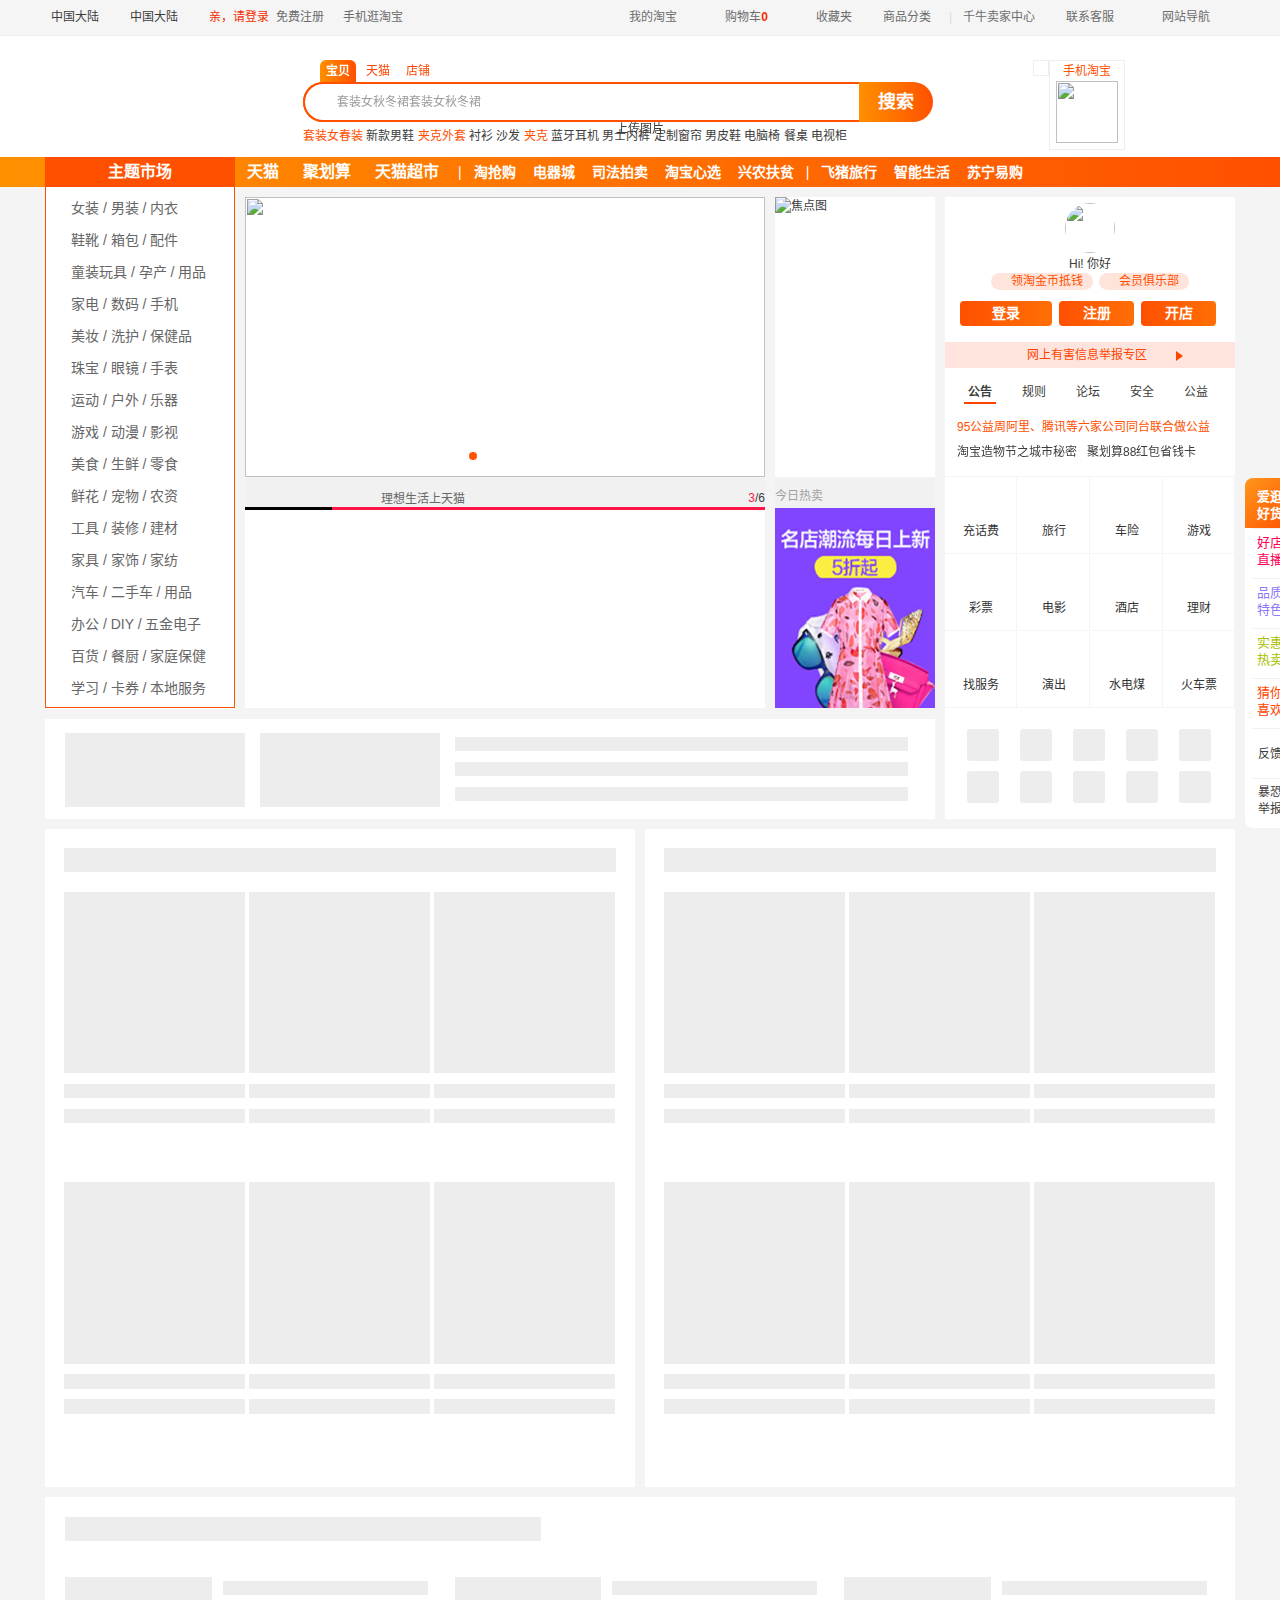
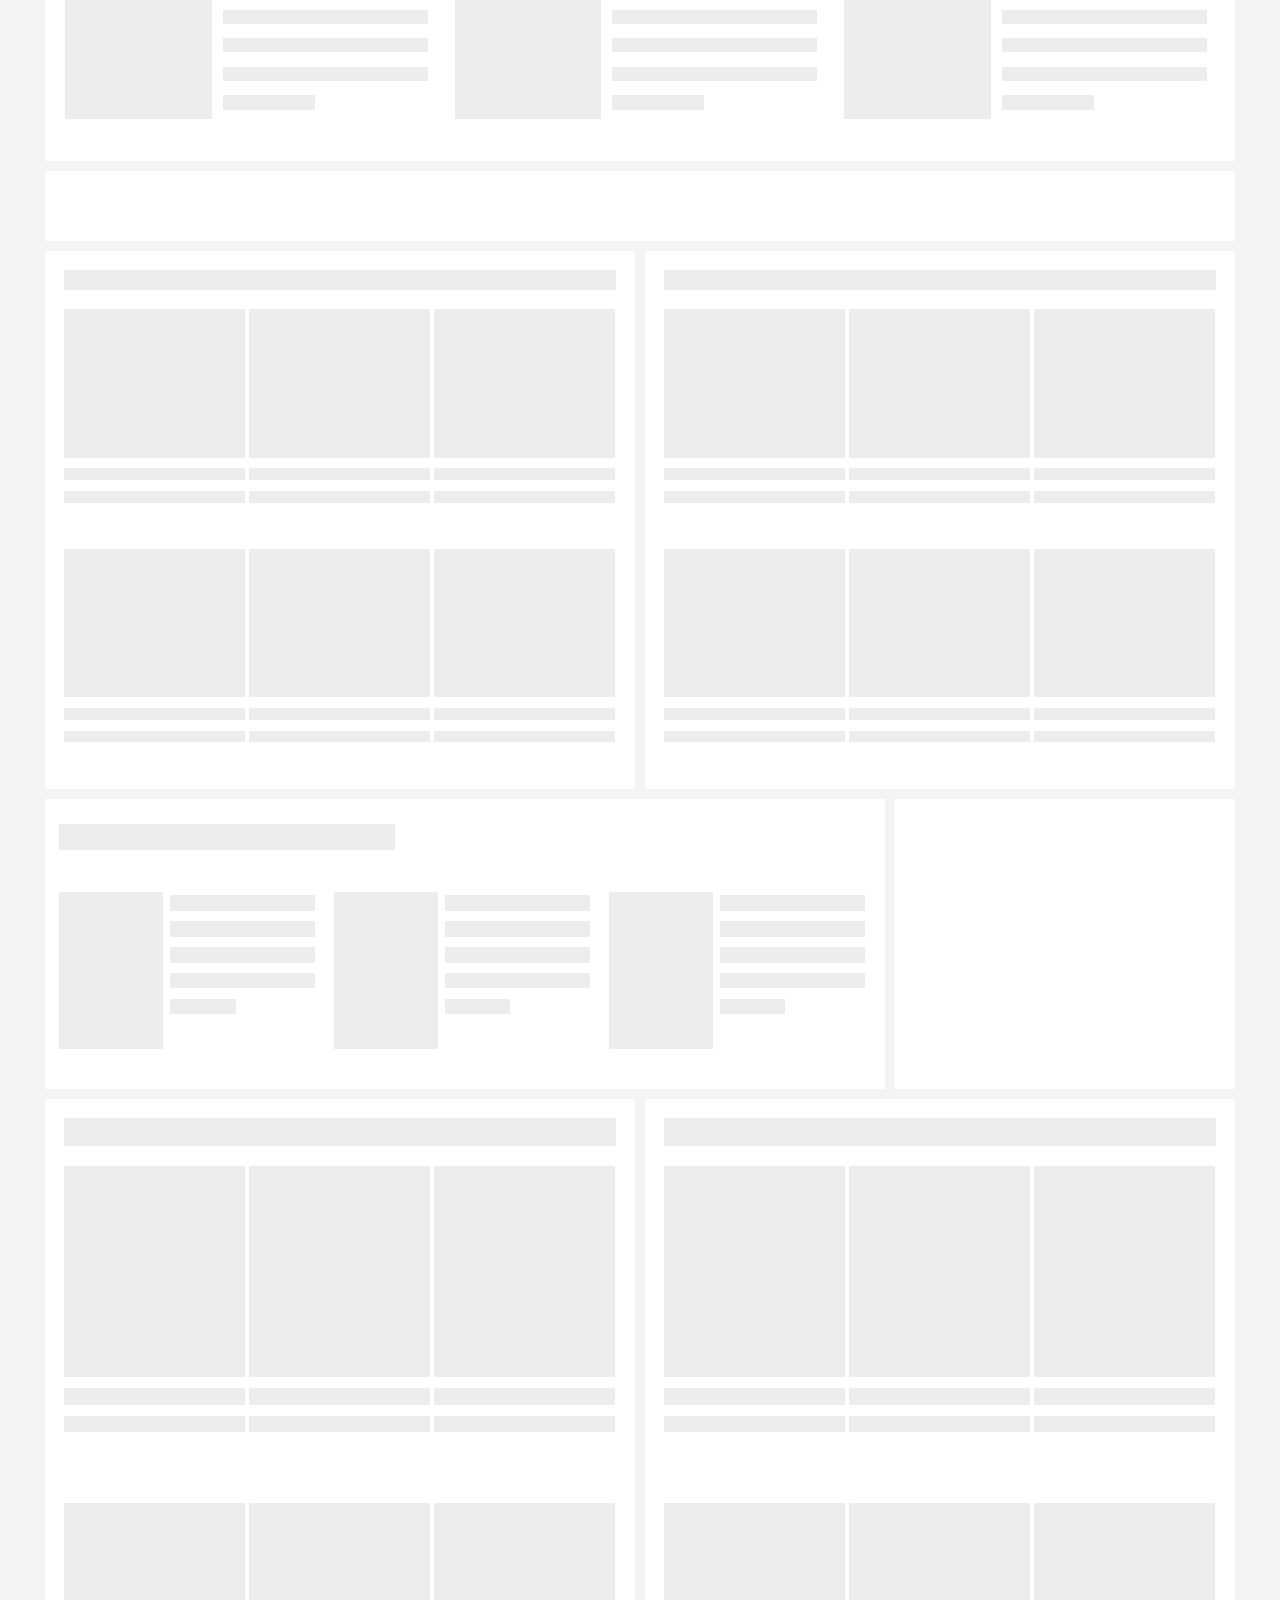
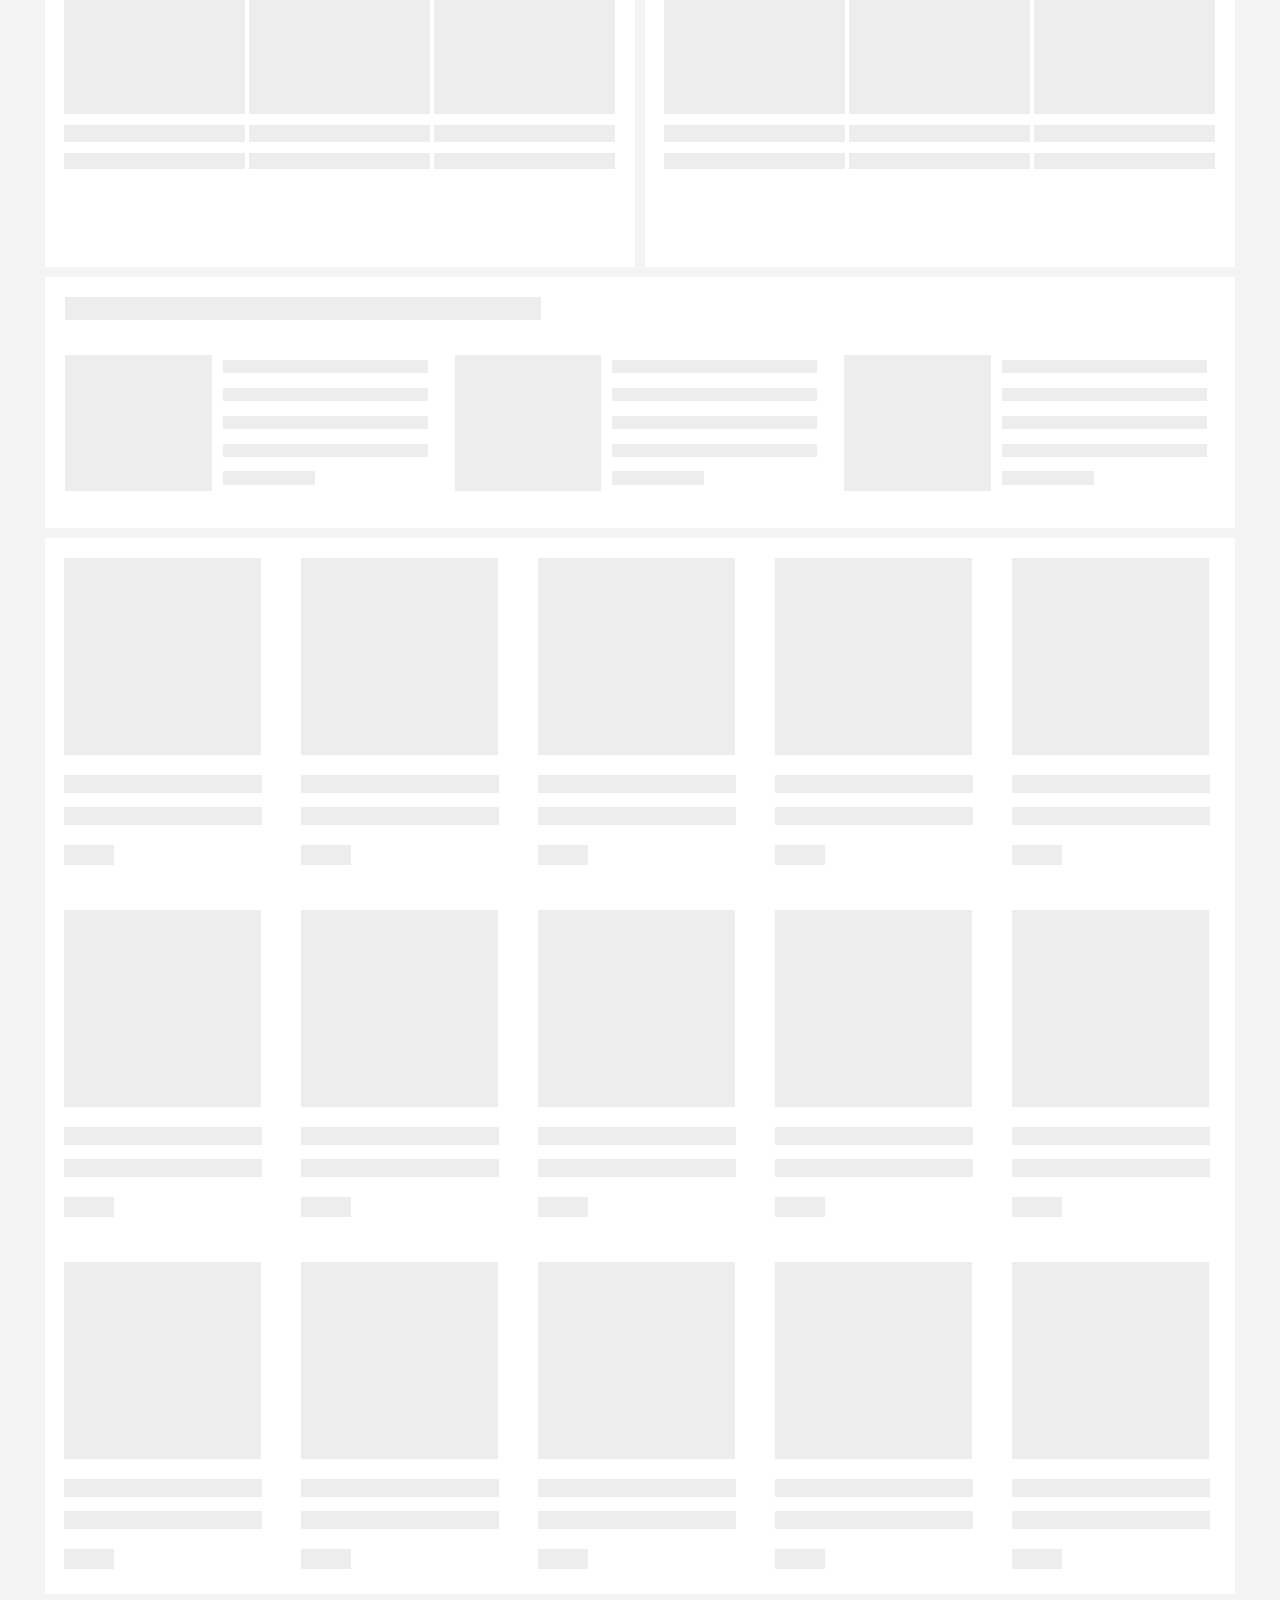
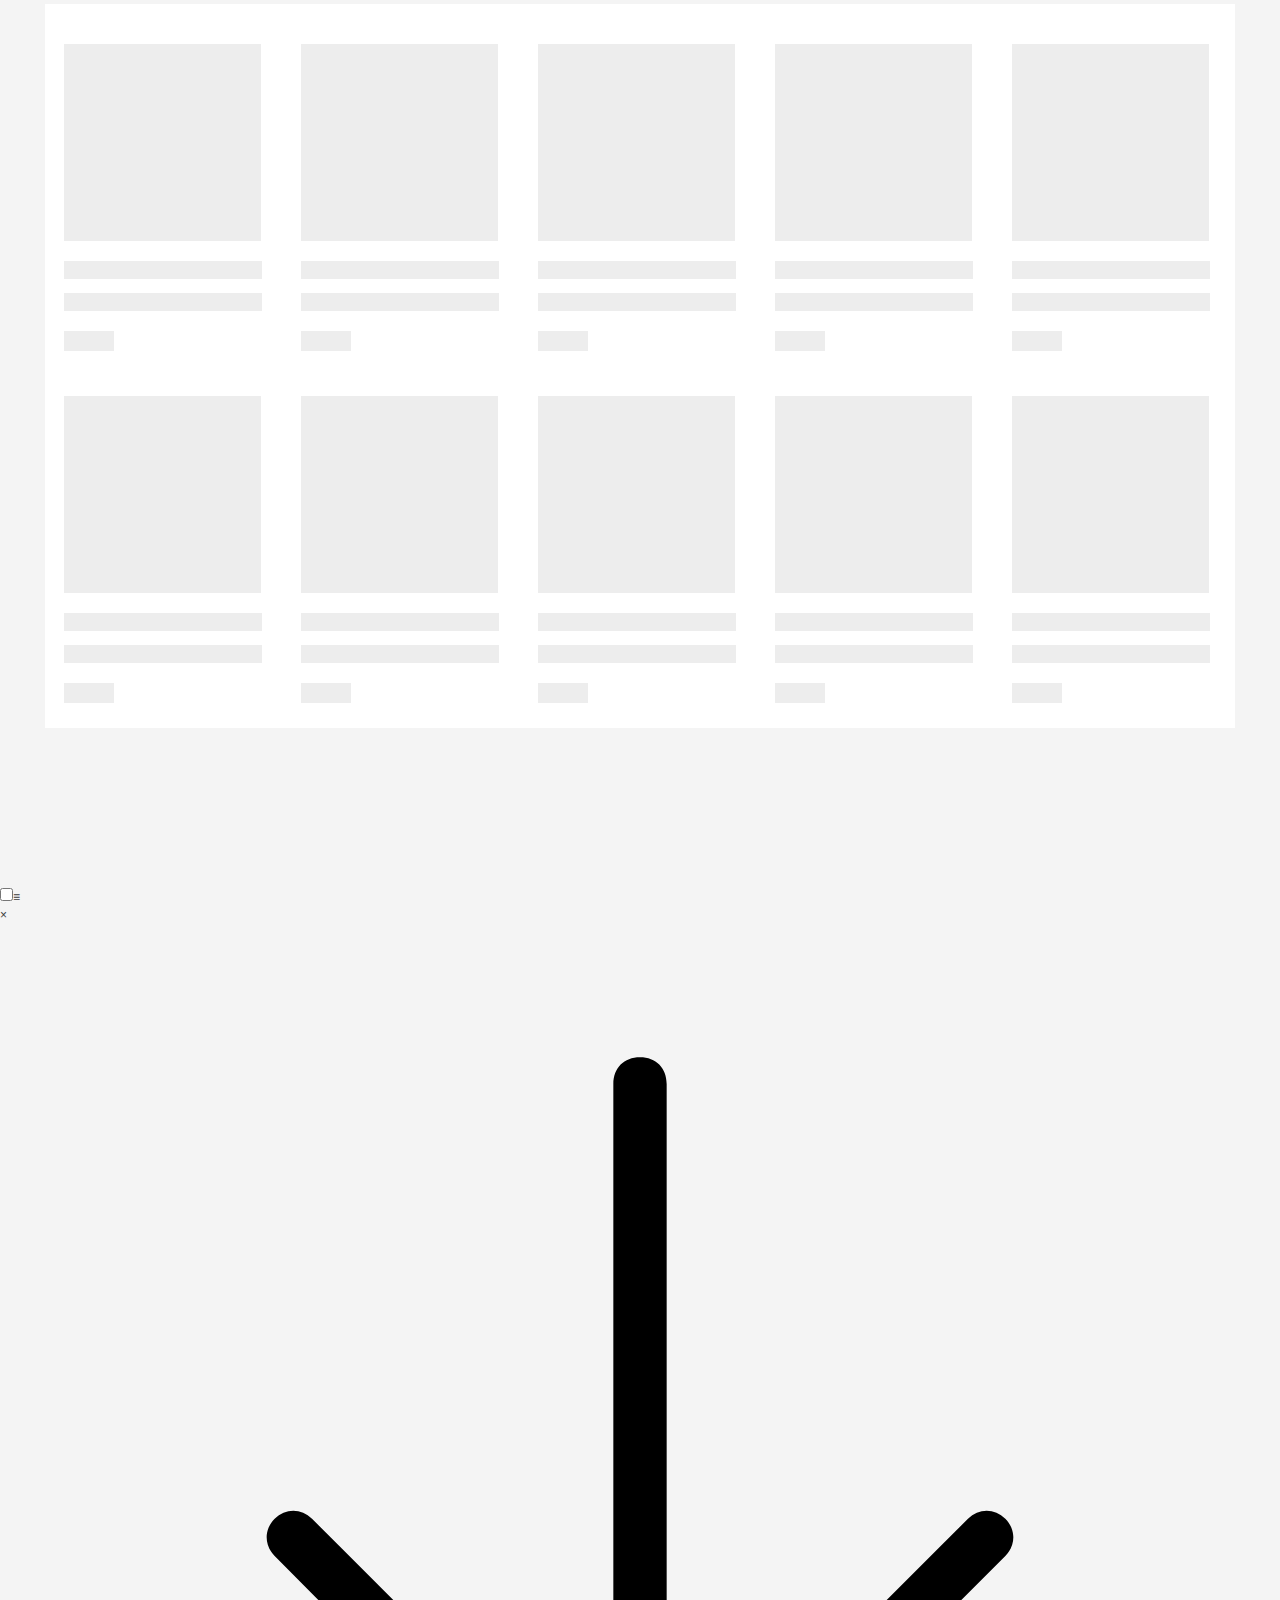
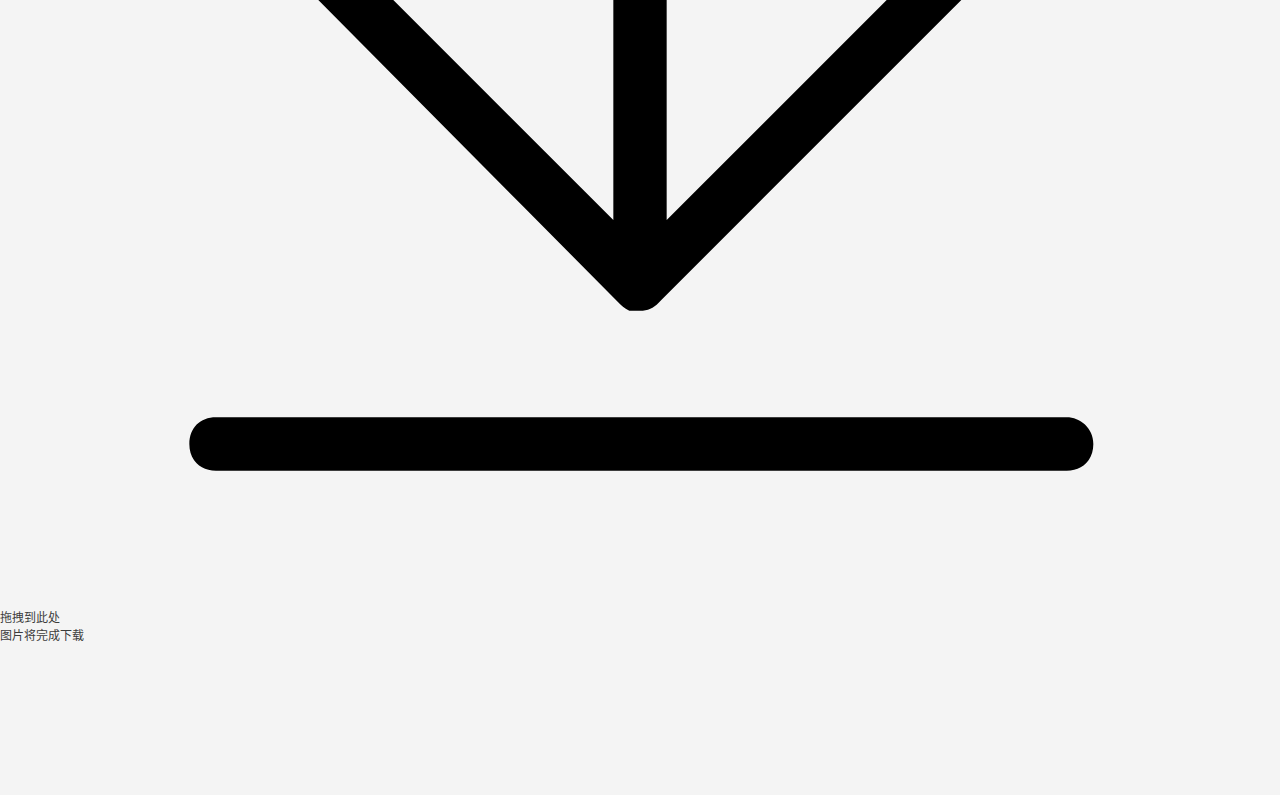
==== commit 5d9f8305: "5765767" ====
--- a/index.html
+++ b/index.html
@@ -1,152 +1,1386 @@
 <!DOCTYPE html>
-<!-- saved from url=(0029)http://localhost/wordpress01/ -->
-<html lang="zh-CN"><head><meta http-equiv="Content-Type" content="text/html; charset=UTF-8">
-	
-	<meta name="viewport" content="width=device-width, initial-scale=1">
-	<link rel="profile" href="https://gmpg.org/xfn/11">
-	<title>王文龙 – 又一个WordPress站点</title>
-<link rel="dns-prefetch" href="http://s.w.org/">
-<link rel="alternate" type="application/rss+xml" title="王文龙 » Feed" href="http://localhost/wordpress01/?feed=rss2">
-<link rel="alternate" type="application/rss+xml" title="王文龙 » 评论Feed" href="http://localhost/wordpress01/?feed=comments-rss2">
-		<script type="text/javascript">
-			window._wpemojiSettings = {"baseUrl":"https:\/\/s.w.org\/images\/core\/emoji\/12.0.0-1\/72x72\/","ext":".png","svgUrl":"https:\/\/s.w.org\/images\/core\/emoji\/12.0.0-1\/svg\/","svgExt":".svg","source":{"concatemoji":"http:\/\/localhost\/wordpress01\/wp-includes\/js\/wp-emoji-release.min.js?ver=5.2.3"}};
-			!function(a,b,c){function d(a,b){var c=String.fromCharCode;l.clearRect(0,0,k.width,k.height),l.fillText(c.apply(this,a),0,0);var d=k.toDataURL();l.clearRect(0,0,k.width,k.height),l.fillText(c.apply(this,b),0,0);var e=k.toDataURL();return d===e}function e(a){var b;if(!l||!l.fillText)return!1;switch(l.textBaseline="top",l.font="600 32px Arial",a){case"flag":return!(b=d([55356,56826,55356,56819],[55356,56826,8203,55356,56819]))&&(b=d([55356,57332,56128,56423,56128,56418,56128,56421,56128,56430,56128,56423,56128,56447],[55356,57332,8203,56128,56423,8203,56128,56418,8203,56128,56421,8203,56128,56430,8203,56128,56423,8203,56128,56447]),!b);case"emoji":return b=d([55357,56424,55356,57342,8205,55358,56605,8205,55357,56424,55356,57340],[55357,56424,55356,57342,8203,55358,56605,8203,55357,56424,55356,57340]),!b}return!1}function f(a){var c=b.createElement("script");c.src=a,c.defer=c.type="text/javascript",b.getElementsByTagName("head")[0].appendChild(c)}var g,h,i,j,k=b.createElement("canvas"),l=k.getContext&&k.getContext("2d");for(j=Array("flag","emoji"),c.supports={everything:!0,everythingExceptFlag:!0},i=0;i<j.length;i++)c.supports[j[i]]=e(j[i]),c.supports.everything=c.supports.everything&&c.supports[j[i]],"flag"!==j[i]&&(c.supports.everythingExceptFlag=c.supports.everythingExceptFlag&&c.supports[j[i]]);c.supports.everythingExceptFlag=c.supports.everythingExceptFlag&&!c.supports.flag,c.DOMReady=!1,c.readyCallback=function(){c.DOMReady=!0},c.supports.everything||(h=function(){c.readyCallback()},b.addEventListener?(b.addEventListener("DOMContentLoaded",h,!1),a.addEventListener("load",h,!1)):(a.attachEvent("onload",h),b.attachEvent("onreadystatechange",function(){"complete"===b.readyState&&c.readyCallback()})),g=c.source||{},g.concatemoji?f(g.concatemoji):g.wpemoji&&g.twemoji&&(f(g.twemoji),f(g.wpemoji)))}(window,document,window._wpemojiSettings);
-		</script><script src="./王文龙 – 又一个WordPress站点_files/wp-emoji-release.min.js.下载" type="text/javascript" defer=""></script>
-		<style type="text/css">
-img.wp-smiley,
-img.emoji {
-	display: inline !important;
-	border: none !important;
-	box-shadow: none !important;
-	height: 1em !important;
-	width: 1em !important;
-	margin: 0 .07em !important;
-	vertical-align: -0.1em !important;
-	background: none !important;
-	padding: 0 !important;
-}
-</style>
-	<link rel="stylesheet" id="dashicons-css" href="./王文龙 – 又一个WordPress站点_files/dashicons.min.css" type="text/css" media="all">
-<link rel="stylesheet" id="admin-bar-css" href="./王文龙 – 又一个WordPress站点_files/admin-bar.min.css" type="text/css" media="all">
-<link rel="stylesheet" id="wp-block-library-css" href="./王文龙 – 又一个WordPress站点_files/style.min.css" type="text/css" media="all">
-<link rel="stylesheet" id="wp-block-library-theme-css" href="./王文龙 – 又一个WordPress站点_files/theme.min.css" type="text/css" media="all">
-<link rel="stylesheet" id="twentynineteen-style-css" href="./王文龙 – 又一个WordPress站点_files/style.css" type="text/css" media="all">
-<link rel="stylesheet" id="twentynineteen-print-style-css" href="./王文龙 – 又一个WordPress站点_files/print.css" type="text/css" media="print">
-<link rel="https://api.w.org/" href="http://localhost/wordpress01/index.php?rest_route=/">
-<link rel="EditURI" type="application/rsd+xml" title="RSD" href="http://localhost/wordpress01/xmlrpc.php?rsd">
-<link rel="wlwmanifest" type="application/wlwmanifest+xml" href="http://localhost/wordpress01/wp-includes/wlwmanifest.xml"> 
-<meta name="generator" content="WordPress 5.2.3">
-<style type="text/css" media="print">#wpadminbar { display:none; }</style>
-	<style type="text/css" media="screen">
-	html { margin-top: 32px !important; }
-	* html body { margin-top: 32px !important; }
-	@media screen and ( max-width: 782px ) {
-		html { margin-top: 46px !important; }
-		* html body { margin-top: 46px !important; }
-	}
-</style>
-	</head>
-
-<body class="home blog logged-in admin-bar wp-embed-responsive hfeed image-filters-enabled customize-support">
-<div id="page" class="site">
-	<a class="skip-link screen-reader-text" href="http://localhost/wordpress01/#content">跳至内容</a>
-
-		<header id="masthead" class="site-header">
-
-			<div class="site-branding-container">
-				<div class="site-branding">
-
-								<h1 class="site-title"><a href="http://localhost/wordpress01/" rel="home">王文龙</a></h1>
-			
-				<p class="site-description">
-				又一个WordPress站点			</p>
-			</div><!-- .site-branding -->
-			</div><!-- .site-branding-container -->
-
-					</header><!-- #masthead -->
-
-	<div id="content" class="site-content">
-
-	<section id="primary" class="content-area">
-		<main id="main" class="site-main">
-
-		
-<article id="post-1" class="post-1 post type-post status-publish format-standard hentry category-uncategorized entry">
-	<header class="entry-header">
-		<h2 class="entry-title"><a href="http://localhost/wordpress01/?p=1" rel="bookmark">认识我：王文龙</a></h2>	</header><!-- .entry-header -->
-
-	
-	<div class="entry-content">
-		
-<p>这里 给您展示我的证书</p>
-
-
-
-<figure class="wp-block-image"><img src="./王文龙 – 又一个WordPress站点_files/比赛-电子设计-个人一等奖（17.12）-1024x724.png" alt="" class="wp-image-5" srcset="http://localhost/wordpress01/wp-content/uploads/2019/10/比赛-电子设计-个人一等奖（17.12）-1024x724.png 1024w, http://localhost/wordpress01/wp-content/uploads/2019/10/比赛-电子设计-个人一等奖（17.12）-300x212.png 300w, http://localhost/wordpress01/wp-content/uploads/2019/10/比赛-电子设计-个人一等奖（17.12）-768x543.png 768w, http://localhost/wordpress01/wp-content/uploads/2019/10/比赛-电子设计-个人一等奖（17.12）-1568x1109.png 1568w" sizes="(max-width: 1024px) 100vw, 1024px"><figcaption>2017年的获奖证书</figcaption></figure>
-
-
-
-<p></p>
-	</div><!-- .entry-content -->
-
-	<footer class="entry-footer">
-		<span class="byline"><svg class="svg-icon" width="16" height="16" aria-hidden="true" role="img" focusable="false" viewBox="0 0 24 24" version="1.1" xmlns="http://www.w3.org/2000/svg" xmlns:xlink="http://www.w3.org/1999/xlink"><path d="M12 12c2.21 0 4-1.79 4-4s-1.79-4-4-4-4 1.79-4 4 1.79 4 4 4zm0 2c-2.67 0-8 1.34-8 4v2h16v-2c0-2.66-5.33-4-8-4z"></path><path d="M0 0h24v24H0z" fill="none"></path></svg><span class="screen-reader-text">发布者：</span><span class="author vcard"><a class="url fn n" href="http://localhost/wordpress01/?author=1">root</a></span></span><span class="posted-on"><svg class="svg-icon" width="16" height="16" aria-hidden="true" role="img" focusable="false" xmlns="http://www.w3.org/2000/svg" viewBox="0 0 24 24"><defs><path id="a" d="M0 0h24v24H0V0z"></path></defs><clippath id="b"><use xlink:href="#a" overflow="visible"></use></clippath><path clip-path="url(#b)" d="M12 2C6.5 2 2 6.5 2 12s4.5 10 10 10 10-4.5 10-10S17.5 2 12 2zm4.2 14.2L11 13V7h1.5v5.2l4.5 2.7-.8 1.3z"></path></svg><a href="http://localhost/wordpress01/?p=1" rel="bookmark"><time class="entry-date published" datetime="2019-10-11T13:46:57+08:00">2019年10月11日</time><time class="updated" datetime="2019-10-11T14:42:27+08:00">2019年10月11日</time></a></span><span class="cat-links"><svg class="svg-icon" width="16" height="16" aria-hidden="true" role="img" focusable="false" xmlns="http://www.w3.org/2000/svg" viewBox="0 0 24 24"><path d="M10 4H4c-1.1 0-1.99.9-1.99 2L2 18c0 1.1.9 2 2 2h16c1.1 0 2-.9 2-2V8c0-1.1-.9-2-2-2h-8l-2-2z"></path><path d="M0 0h24v24H0z" fill="none"></path></svg><span class="screen-reader-text">发布于</span><a href="http://localhost/wordpress01/?cat=1" rel="category">未分类</a></span><span class="comments-link"><svg class="svg-icon" width="16" height="16" aria-hidden="true" role="img" focusable="false" viewBox="0 0 24 24" version="1.1" xmlns="http://www.w3.org/2000/svg" xmlns:xlink="http://www.w3.org/1999/xlink"><path d="M21.99 4c0-1.1-.89-2-1.99-2H4c-1.1 0-2 .9-2 2v12c0 1.1.9 2 2 2h14l4 4-.01-18z"></path><path d="M0 0h24v24H0z" fill="none"></path></svg><a href="http://localhost/wordpress01/?p=1#comments"><span class="screen-reader-text">认识我：王文龙</span>有1条评论</a></span><span class="edit-link"><svg class="svg-icon" width="16" height="16" aria-hidden="true" role="img" focusable="false" viewBox="0 0 24 24" version="1.1" xmlns="http://www.w3.org/2000/svg" xmlns:xlink="http://www.w3.org/1999/xlink"><path d="M3 17.25V21h3.75L17.81 9.94l-3.75-3.75L3 17.25zM20.71 7.04c.39-.39.39-1.02 0-1.41l-2.34-2.34c-.39-.39-1.02-.39-1.41 0l-1.83 1.83 3.75 3.75 1.83-1.83z"></path><path d="M0 0h24v24H0z" fill="none"></path></svg><a class="post-edit-link" href="http://localhost/wordpress01/wp-admin/post.php?post=1&amp;action=edit">编辑<span class="screen-reader-text">认识我：王文龙</span></a></span>	</footer><!-- .entry-footer -->
-</article><!-- #post-1 -->
-
-		</main><!-- .site-main -->
-	</section><!-- .content-area -->
-
-
-	</div><!-- #content -->
-
-	<footer id="colophon" class="site-footer">
-		
-	<aside class="widget-area" role="complementary" aria-label="页脚">
-							<div class="widget-column footer-widget-1">
-					<section id="archives-2" class="widget widget_archive"><h2 class="widget-title">文章归档</h2>		<ul>
-				<li><a href="http://localhost/wordpress01/?m=201910">2019年十月</a></li>
-		</ul>
-			</section>					</div>
-					</aside><!-- .widget-area -->
-
-		<div class="site-info">
-										<a class="site-name" href="http://localhost/wordpress01/" rel="home">王文龙</a>,
-						<a href="https://cn.wordpress.org/" class="imprint">
-				自豪地由WordPress驱动。			</a>
-								</div><!-- .site-info -->
-	</footer><!-- #colophon -->
-
-</div><!-- #page -->
-
-<script type="text/javascript" src="./王文龙 – 又一个WordPress站点_files/admin-bar.min.js.下载"></script>
-<script type="text/javascript" src="./王文龙 – 又一个WordPress站点_files/wp-embed.min.js.下载"></script>
-	<script>
-	/(trident|msie)/i.test(navigator.userAgent)&&document.getElementById&&window.addEventListener&&window.addEventListener("hashchange",function(){var t,e=location.hash.substring(1);/^[A-z0-9_-]+$/.test(e)&&(t=document.getElementById(e))&&(/^(?:a|select|input|button|textarea)$/i.test(t.tagName)||(t.tabIndex=-1),t.focus())},!1);
-	</script>
-		<!--[if lte IE 8]>
-		<script type="text/javascript">
-			document.body.className = document.body.className.replace( /(^|\s)(no-)?customize-support(?=\s|$)/, '' ) + ' no-customize-support';
-		</script>
-	<![endif]-->
-	<!--[if gte IE 9]><!-->
-		<script type="text/javascript">
-			(function() {
-				var request, b = document.body, c = 'className', cs = 'customize-support', rcs = new RegExp('(^|\\s+)(no-)?'+cs+'(\\s+|$)');
-
-						request = true;
-		
-				b[c] = b[c].replace( rcs, ' ' );
-				// The customizer requires postMessage and CORS (if the site is cross domain)
-				b[c] += ( window.postMessage && request ? ' ' : ' no-' ) + cs;
-			}());
-		</script>
-	<!--<![endif]-->
-			
-
-		
-
-
-<label id="stefanvdnighttheme" style="left: 25px; bottom: 25px;"><input type="checkbox" id="stefanvdnightthemecheckbox"><span id="stefanvdnightthemeslider"><span class="sun"><span></span></span><span class="night"><span></span></span><span id="sliderblock"><span id="stefanvdnighti" class="turnoffthelightsdrag">≡</span></span></span></label><div id="Pinbox-extension-installed"></div><div id="fatkun-drop-panel">
+<!-- saved from url=(0023)https://www.taobao.com/ -->
+<html lang="zh-CN" class="ks-webkit537 ks-webkit ks-chrome77 ks-chrome"><head><meta http-equiv="Content-Type" content="text/html; charset=UTF-8"><script src="./淘宝网 - 淘！我喜欢_files/ex" async=""></script><script charset="utf-8" src="./淘宝网 - 淘！我喜欢_files/mget.htm" async=""></script><script src="./淘宝网 - 淘！我喜欢_files/ex(1)" async=""></script><script src="./淘宝网 - 淘！我喜欢_files/ex(2)" async=""></script><script src="./淘宝网 - 淘！我喜欢_files/ex(3)" async=""></script><script src="./淘宝网 - 淘！我喜欢_files/ex(4)" async=""></script><script src="./淘宝网 - 淘！我喜欢_files/saved_resource" async=""></script><script src="./淘宝网 - 淘！我喜欢_files/ex(5)" async=""></script><script charset="utf-8" src="./淘宝网 - 淘！我喜欢_files/index-min.js.下载" async=""></script><script src="./淘宝网 - 淘！我喜欢_files/data.htm" async=""></script><script src="./淘宝网 - 淘！我喜欢_files/sug" async=""></script><script charset="utf-8" src="./淘宝网 - 淘！我喜欢_files/saved_resource(1)" async=""></script><script charset="utf-8" src="./淘宝网 - 淘！我喜欢_files/saved_resource(2)" async=""></script><script charset="utf-8" src="./淘宝网 - 淘！我喜欢_files/saved_resource(3)" async=""></script><script charset="utf-8" src="./淘宝网 - 淘！我喜欢_files/saved_resource(4)" async=""></script><script charset="utf-8" src="./淘宝网 - 淘！我喜欢_files/saved_resource(5)" async=""></script><script charset="utf-8" src="./淘宝网 - 淘！我喜欢_files/saved_resource(6)" async=""></script><script>/*! 2019-08-20 17:18:50 v8.12.3 */
+!function(e){function i(n){if(o[n])return o[n].exports;var r=o[n]={exports:{},id:n,loaded:!1};return e[n].call(r.exports,r,r.exports,i),r.loaded=!0,r.exports}var o={};return i.m=e,i.c=o,i.p="",i(0)}([function(e,i){"use strict";var o=window,n=document;!function(){var e=2,r="ali_analytics";if(o[r]&&o[r].ua&&e<=o[r].ua.version)return void(i.info=o[r].ua);var t,a,d,s,c,u,h,l,m,b,f,v,p,w,g,x,z,O=o.navigator,k=O.appVersion,T=O&&O.userAgent||"",y=function(e){var i=0;return parseFloat(e.replace(/\./g,function(){return 0===i++?".":""}))},_=function(e,i){var o,n;i[o="trident"]=.1,(n=e.match(/Trident\/([\d.]*)/))&&n[1]&&(i[o]=y(n[1])),i.core=o},N=function(e){var i,o;return(i=e.match(/MSIE ([^;]*)|Trident.*; rv(?:\s|:)?([0-9.]+)/))&&(o=i[1]||i[2])?y(o):0},P=function(e){return e||"other"},M=function(e){function i(){for(var i=[["Windows NT 5.1","winXP"],["Windows NT 6.1","win7"],["Windows NT 6.0","winVista"],["Windows NT 6.2","win8"],["Windows NT 10.0","win10"],["iPad","ios"],["iPhone;","ios"],["iPod","ios"],["Macintosh","mac"],["Android","android"],["Ubuntu","ubuntu"],["Linux","linux"],["Windows NT 5.2","win2003"],["Windows NT 5.0","win2000"],["Windows","winOther"],["rhino","rhino"]],o=0,n=i.length;o<n;++o)if(e.indexOf(i[o][0])!==-1)return i[o][1];return"other"}function r(e,i,n,r){var t,a=o.navigator.mimeTypes;try{for(t in a)if(a.hasOwnProperty(t)&&a[t][e]==i){if(void 0!==n&&r.test(a[t][n]))return!0;if(void 0===n)return!0}return!1}catch(e){return!1}}var t,a,d,s,c,u,h,l="",m=l,b=l,f=[6,9],v="{{version}}",p="<!--[if IE "+v+"]><s></s><![endif]-->",w=n&&n.createElement("div"),g=[],x={webkit:void 0,edge:void 0,trident:void 0,gecko:void 0,presto:void 0,chrome:void 0,safari:void 0,firefox:void 0,ie:void 0,ieMode:void 0,opera:void 0,mobile:void 0,core:void 0,shell:void 0,phantomjs:void 0,os:void 0,ipad:void 0,iphone:void 0,ipod:void 0,ios:void 0,android:void 0,nodejs:void 0,extraName:void 0,extraVersion:void 0};if(w&&w.getElementsByTagName&&(w.innerHTML=p.replace(v,""),g=w.getElementsByTagName("s")),g.length>0){for(_(e,x),s=f[0],c=f[1];s<=c;s++)if(w.innerHTML=p.replace(v,s),g.length>0){x[b="ie"]=s;break}!x.ie&&(d=N(e))&&(x[b="ie"]=d)}else((a=e.match(/AppleWebKit\/*\s*([\d.]*)/i))||(a=e.match(/Safari\/([\d.]*)/)))&&a[1]?(x[m="webkit"]=y(a[1]),(a=e.match(/OPR\/(\d+\.\d+)/))&&a[1]?x[b="opera"]=y(a[1]):(a=e.match(/Chrome\/([\d.]*)/))&&a[1]?x[b="chrome"]=y(a[1]):(a=e.match(/\/([\d.]*) Safari/))&&a[1]?x[b="safari"]=y(a[1]):x.safari=x.webkit,(a=e.match(/Edge\/([\d.]*)/))&&a[1]&&(m=b="edge",x[m]=y(a[1])),/ Mobile\//.test(e)&&e.match(/iPad|iPod|iPhone/)?(x.mobile="apple",a=e.match(/OS ([^\s]*)/),a&&a[1]&&(x.ios=y(a[1].replace("_","."))),t="ios",a=e.match(/iPad|iPod|iPhone/),a&&a[0]&&(x[a[0].toLowerCase()]=x.ios)):/ Android/i.test(e)?(/Mobile/.test(e)&&(t=x.mobile="android"),a=e.match(/Android ([^\s]*);/),a&&a[1]&&(x.android=y(a[1]))):(a=e.match(/NokiaN[^\/]*|Android \d\.\d|webOS\/\d\.\d/))&&(x.mobile=a[0].toLowerCase()),(a=e.match(/PhantomJS\/([^\s]*)/))&&a[1]&&(x.phantomjs=y(a[1]))):(a=e.match(/Presto\/([\d.]*)/))&&a[1]?(x[m="presto"]=y(a[1]),(a=e.match(/Opera\/([\d.]*)/))&&a[1]&&(x[b="opera"]=y(a[1]),(a=e.match(/Opera\/.* Version\/([\d.]*)/))&&a[1]&&(x[b]=y(a[1])),(a=e.match(/Opera Mini[^;]*/))&&a?x.mobile=a[0].toLowerCase():(a=e.match(/Opera Mobi[^;]*/))&&a&&(x.mobile=a[0]))):(d=N(e))?(x[b="ie"]=d,_(e,x)):(a=e.match(/Gecko/))&&(x[m="gecko"]=.1,(a=e.match(/rv:([\d.]*)/))&&a[1]&&(x[m]=y(a[1]),/Mobile|Tablet/.test(e)&&(x.mobile="firefox")),(a=e.match(/Firefox\/([\d.]*)/))&&a[1]&&(x[b="firefox"]=y(a[1])));t||(t=i());var z,O,T;if(!r("type","application/vnd.chromium.remoting-viewer")){z="scoped"in n.createElement("style"),T="v8Locale"in o;try{O=o.external||void 0}catch(e){}if(a=e.match(/360SE/))u="360";else if((a=e.match(/SE\s([\d.]*)/))||O&&"SEVersion"in O)u="sougou",h=y(a[1])||.1;else if((a=e.match(/Maxthon(?:\/)+([\d.]*)/))&&O){u="maxthon";try{h=y(O.max_version||a[1])}catch(e){h=.1}}else z&&T?u="360se":z||T||!/Gecko\)\s+Chrome/.test(k)||x.opera||x.edge||(u="360ee")}(a=e.match(/TencentTraveler\s([\d.]*)|QQBrowser\/([\d.]*)/))?(u="tt",h=y(a[2])||.1):(a=e.match(/LBBROWSER/))||O&&"LiebaoGetVersion"in O?u="liebao":(a=e.match(/TheWorld/))?(u="theworld",h=3):(a=e.match(/TaoBrowser\/([\d.]*)/))?(u="taobao",h=y(a[1])||.1):(a=e.match(/UCBrowser\/([\d.]*)/))&&(u="uc",h=y(a[1])||.1),x.os=t,x.core=x.core||m,x.shell=b,x.ieMode=x.ie&&n.documentMode||x.ie,x.extraName=u,x.extraVersion=h;var P=o.screen.width,M=o.screen.height;return x.resolution=P+"x"+M,x},S=function(e){function i(e){return Object.prototype.toString.call(e)}function o(e,o,n){if("[object Function]"==i(o)&&(o=o(n)),!o)return null;var r={name:e,version:""},t=i(o);if(o===!0)return r;if("[object String]"===t){if(n.indexOf(o)!==-1)return r}else if(o.exec){var a=o.exec(n);if(a)return a.length>=2&&a[1]?r.version=a[1].replace(/_/g,"."):r.version="",r}}var n={name:"other",version:""};e=(e||"").toLowerCase();for(var r=[["nokia",function(e){return e.indexOf("nokia ")!==-1?/\bnokia ([0-9]+)?/:/\bnokia([a-z0-9]+)?/}],["samsung",function(e){return e.indexOf("samsung")!==-1?/\bsamsung(?:[ \-](?:sgh|gt|sm))?-([a-z0-9]+)/:/\b(?:sgh|sch|gt|sm)-([a-z0-9]+)/}],["wp",function(e){return e.indexOf("windows phone ")!==-1||e.indexOf("xblwp")!==-1||e.indexOf("zunewp")!==-1||e.indexOf("windows ce")!==-1}],["pc","windows"],["ipad","ipad"],["ipod","ipod"],["iphone",/\biphone\b|\biph(\d)/],["mac","macintosh"],["mi",/\bmi[ \-]?([a-z0-9 ]+(?= build|\)))/],["hongmi",/\bhm[ \-]?([a-z0-9]+)/],["aliyun",/\baliyunos\b(?:[\-](\d+))?/],["meizu",function(e){return e.indexOf("meizu")>=0?/\bmeizu[\/ ]([a-z0-9]+)\b/:/\bm([0-9x]{1,3})\b/}],["nexus",/\bnexus ([0-9s.]+)/],["huawei",function(e){var i=/\bmediapad (.+?)(?= build\/huaweimediapad\b)/;return e.indexOf("huawei-huawei")!==-1?/\bhuawei\-huawei\-([a-z0-9\-]+)/:i.test(e)?i:/\bhuawei[ _\-]?([a-z0-9]+)/}],["lenovo",function(e){return e.indexOf("lenovo-lenovo")!==-1?/\blenovo\-lenovo[ \-]([a-z0-9]+)/:/\blenovo[ \-]?([a-z0-9]+)/}],["zte",function(e){return/\bzte\-[tu]/.test(e)?/\bzte-[tu][ _\-]?([a-su-z0-9\+]+)/:/\bzte[ _\-]?([a-su-z0-9\+]+)/}],["vivo",/\bvivo(?: ([a-z0-9]+))?/],["htc",function(e){return/\bhtc[a-z0-9 _\-]+(?= build\b)/.test(e)?/\bhtc[ _\-]?([a-z0-9 ]+(?= build))/:/\bhtc[ _\-]?([a-z0-9 ]+)/}],["oppo",/\boppo[_]([a-z0-9]+)/],["konka",/\bkonka[_\-]([a-z0-9]+)/],["sonyericsson",/\bmt([a-z0-9]+)/],["coolpad",/\bcoolpad[_ ]?([a-z0-9]+)/],["lg",/\blg[\-]([a-z0-9]+)/],["android",/\bandroid\b|\badr\b/],["blackberry",function(e){return e.indexOf("blackberry")>=0?/\bblackberry\s?(\d+)/:"bb10"}]],t=0;t<r.length;t++){var a=r[t][0],d=r[t][1],s=o(a,d,e);if(s){n=s;break}}return n},E=1;try{t=M(T),a=S(T),d=t.os,s=t.shell,c=t.core,u=t.resolution,h=t.extraName,l=t.extraVersion,m=a.name,b=a.version,v=d?d+(t[d]?t[d]:""):"",p=s?s+parseInt(t[s]):"",w=c,g=u,x=h?h+(l?parseInt(l):""):"",z=m+b}catch(e){}f={p:E,o:P(v),b:P(p),w:P(w),s:g,mx:x,ism:z},o[r]||(o[r]={}),o[r].ua||(o[r].ua={}),o.goldlog||(o.goldlog={}),i.info=o[r].ua=goldlog._aplus_client={version:e,ua_info:f}}()}]);/*! 2017-10-31 20:15:15 v0.2.4 */
+!function(t){function e(o){if(n[o])return n[o].exports;var i=n[o]={exports:{},id:o,loaded:!1};return t[o].call(i.exports,i,i.exports,e),i.loaded=!0,i.exports}var n={};return e.m=t,e.c=n,e.p="",e(0)}([function(t,e,n){"use strict";!function(){var t=window.goldlog||(window.goldlog={});t._aplus_cplugin_utilkit||(t._aplus_cplugin_utilkit={status:"init"},n(1).init(t),t._aplus_cplugin_utilkit.status="complete")}()},function(t,e,n){"use strict";var o=n(2),i=n(4);e.init=function(t){t.setCookie=o.setCookie,t.getCookie=o.getCookie,t.on=i.on}},function(t,e,n){"use strict";var o=document,i=n(3),a=function(t){var e=new RegExp("(?:^|;)\\s*"+t+"=([^;]+)"),n=o.cookie.match(e);return n?n[1]:""};e.getCookie=a;var r=function(t,e,n){n||(n={});var i=new Date;return n.expires&&("number"==typeof n.expires||n.expires.toUTCString)?("number"==typeof n.expires?i.setTime(i.getTime()+24*n.expires*60*60*1e3):i=n.expires,e+="; expires="+i.toUTCString()):"session"!==n.expires&&(i.setTime(i.getTime()+63072e7),e+="; expires="+i.toUTCString()),e+="; path="+(n.path?n.path:"/"),e+="; domain="+n.domain,o.cookie=t+"="+e,a(t)};e.setCookie=function(t,e,n){try{if(n||(n={}),n.domain)r(t,e,n);else for(var o=i.getDomains(),a=0;a<o.length;)n.domain=o[a],r(t,e,n)?a=o.length:a++}catch(t){}}},function(t,e){"use strict";e.getDomains=function(){var t=[];try{for(var e=location.hostname,n=e.split("."),o=2;o<=n.length;)t.push(n.slice(n.length-o).join(".")),o++}catch(t){}return t}},function(t,e){"use strict";var n=window,o=document,i=!!o.attachEvent,a="attachEvent",r="addEventListener",c=i?a:r,u=function(t,e){var n=goldlog._$||{},o=n.meta_info||{},i=o.aplus_ctap||{};if(i&&"function"==typeof i.on)i.on(t,e);else{var a="ontouchend"in document.createElement("div"),r=a?"touchstart":"mousedown";s(t,r,e)}},s=function(t,e,o){return"tap"===e?void u(t,o):void t[c]((i?"on":"")+e,function(t){t=t||n.event;var e=t.target||t.srcElement;"function"==typeof o&&o(t,e)},!1)};e.on=s;var d=function(t){try{o.documentElement.doScroll("left")}catch(e){return void setTimeout(function(){d(t)},1)}t()},l=function(t){var e=0,n=function(){0===e&&t(),e++};"complete"===o.readyState&&n();var i;if(o.addEventListener)i=function(){o.removeEventListener("DOMContentLoaded",i,!1),n()},o.addEventListener("DOMContentLoaded",i,!1),window.addEventListener("load",n,!1);else if(o.attachEvent){i=function(){"complete"===o.readyState&&(o.detachEvent("onreadystatechange",i),n())},o.attachEvent("onreadystatechange",i),window.attachEvent("onload",n);var a=!1;try{a=null===window.frameElement}catch(t){}o.documentElement.doScroll&&a&&d(n)}};e.DOMReady=function(t){l(t)},e.onload=function(t){"complete"===o.readyState?t():s(n,"load",t)}}]);!function(o){function t(r){if(e[r])return e[r].exports;var a=e[r]={exports:{},id:r,loaded:!1};return o[r].call(a.exports,a,a.exports,t),a.loaded=!0,a.exports}var e={};return t.m=o,t.c=e,t.p="",t(0)}([function(o,t,e){"use strict";!function(){var o=window.goldlog||(window.goldlog={});o._aplus_cplugin_m||(o._aplus_cplugin_m=e(1).run())}()},function(o,t,e){"use strict";var r=e(2),a=e(3),n=e(4),s=navigator.sendBeacon?"post":"get";e(5).run(),t.run=function(){return{status:"complete",do_tracker_jserror:function(o){try{var t=new n({logkey:o?o.logkey:"",ratio:o&&"number"==typeof o.ratio&&o.ratio>0?o.ratio:r.jsErrorRecordRatio}),e=["Message: "+o.message,"Error object: "+o.error,"Url: "+location.href].join(" - "),c=goldlog.spm_ab||[],i=location.hostname+location.pathname;t.run({code:110,page:i,msg:"record_jserror_by"+s+"_"+o.message,spm_a:c[0],spm_b:c[1],c1:e,c2:o.filename,c3:location.protocol+"//"+i,c4:goldlog.pvid||"",c5:o.logid||""})}catch(o){a.logger({msg:o})}},do_tracker_lostpv:function(o){var t=!1;try{if(o&&o.page){var e=o.spm_ab?o.spm_ab.split("."):[],c="record_lostpv_by"+s+"_"+o.msg,i=new n({ratio:o.ratio||r.lostPvRecordRatio});i.run({code:102,page:o.page,msg:c,spm_a:e[0],spm_b:e[1],c1:o.duration,c2:o.page_url}),t=!0}}catch(o){a.logger({msg:o})}return t},do_tracker_obsolete_inter:function(o){var t=!1;try{if(o&&o.page){var e=o.spm_ab?o.spm_ab.split("."):[],c="record_obsolete interface be called by"+s,i=new n({ratio:o.ratio||r.obsoleteInterRecordRatio});i.run({code:109,page:o.page,msg:c,spm_a:e[0],spm_b:e[1],c1:o.interface_name,c2:o.interface_params},1),t=!0}}catch(o){a.logger({msg:o})}return t},do_tracker_browser_support:function(o){var t=!1;try{if(o&&o.page){var e=o.spm_ab?o.spm_ab.split("."):[],c=new n({ratio:o.ratio||r.browserSupportRatio}),i=goldlog._aplus_client||{},l=i.ua_info||{};c.run({code:111,page:o.page,msg:o.msg+"_by"+s,spm_a:e[0],spm_b:e[1],c1:[l.o,l.b,l.w].join("_"),c2:o.etag||"",c3:o.cna||""}),t=!0}}catch(o){a.logger({msg:o})}return t},do_tracker_common_analysis:function(o){var t=!1;try{if(o&&o.page){var e=o.spm_ab?o.spm_ab.split("."):[],c=new n({ratio:o.ratio||r.browserSupportRatio}),i=goldlog._aplus_client||{},l=i.ua_info||{};c.run({code:113,page:o.page,msg:o.msg+"_by"+s,spm_a:e[0],spm_b:e[1],c1:[l.o,l.b,l.w].join("_"),c2:o.init_time||"",c3:o.wspv_time||0,c4:o.load_time||0,c5:o.channel_type}),t=!0}}catch(o){a.logger({msg:o})}return t}}}},function(o,t){"use strict";t.lostPvRecordRatio="0.01",t.obsoleteInterRecordRatio="0.01",t.jsErrorRecordRatio="0.01",t.browserSupportRatio="0.01",t.goldlogQueueRatio="0.01"},function(o,t){"use strict";var e=function(o){var t=o.level||"warn";window.console&&window.console[t]&&window.console[t](o.msg)};t.logger=e,t.assign=function(o,t){if("function"!=typeof Object.assign){var e=function(o){if(null===o)throw new TypeError("Cannot convert undefined or null to object");for(var t=Object(o),e=1;e<arguments.length;e++){var r=arguments[e];if(null!==r)for(var a in r)Object.prototype.hasOwnProperty.call(r,a)&&(t[a]=r[a])}return t};return e(o,t)}return Object.assign({},o,t)},t.makeCacheNum=function(){return Math.floor(268435456*Math.random()).toString(16)},t.obj2param=function(o){var t,e,r=[];for(t in o)o.hasOwnProperty(t)&&(e=""+o[t],r.push(t+"="+encodeURIComponent(e)));return r.join("&")}},function(o,t,e){var r=e(3),a={ratio:1,logkey:"fsp.1.1",gmkey:"",chksum:"H46747615"},n=function(o){o&&"object"==typeof o||(o=a),this.opts=o,this.opts.ratio=o.ratio||a.ratio,this.opts.logkey=o.logkey||a.logkey,this.opts.gmkey=o.gmkey||a.gmkey,this.opts.chksum=o.chksum||a.chksum},s=n.prototype;s.getRandom=function(){return Math.floor(100*Math.random())+1},s.run=function(o,t){var e,a,n={pid:"aplus",code:101,msg:"异常内容"},s="";try{var c=window.goldlog||{},i=c._$||{},l=i.meta_info||{},g=parseFloat(l["aplus-tracker-rate"]);if(e=this.opts||{},"number"==typeof g&&g+""!="NaN"||(g=e.ratio),a=this.getRandom(),t||a<=100*g){s="//gm.mmstat.com/"+e.logkey,o.rel=i.script_name+"@"+c.lver,o.type=o.code,o.uid=encodeURIComponent(c.getCookie("cna")),o=r.assign(n,o);var u=r.obj2param(o);c.tracker=c.send(s,{cache:r.makeCacheNum(),gokey:u,logtype:"2"},"POST")}}catch(o){r.logger({msg:"tracker.run() exec error: "+o})}},o.exports=n},function(o,t,e){"use strict";var r=e(6),a=function(o){var t=window.goldlog||{},e=t._$=t._$||{},r=t.spm_ab?t.spm_ab.join("."):"0.0",a=e.send_pv_count||0;if(a<1&&navigator&&navigator.sendBeacon){var n=window.goldlog_queue||(window.goldlog_queue=[]),s=location.hostname+location.pathname;n.push({action:["goldlog","_aplus_cplugin_m","do_tracker_lostpv"].join("."),arguments:[{page:s,page_url:location.protocol+"//"+s,duration:o,spm_ab:r,msg:"dom_state="+document.readyState}]})}};t.run=function(){var o=new Date;r.on(window,"beforeunload",function(){var t=new Date,e=t.getTime()-o.getTime();a(e)})}},function(o,t){"use strict";var e=self,r=e.document,a=!!r.attachEvent,n="attachEvent",s="addEventListener",c=a?n:s;t.getIframeUrl=function(o){var t,e="//g.alicdn.com";return t=goldlog&&"function"==typeof goldlog.getCdnPath?goldlog.getCdnPath()||e:e,(o||"https")+":"+t+"/alilog/aplus_cplugin/@@APLUS_CPLUGIN_VER/ls.html?t=@@_VERSION_"},t.on=function(o,t,r){o[c]((a?"on":"")+t,function(o){o=o||e.event;var t=o.target||o.srcElement;"function"==typeof r&&r(o,t)},!1)},t.checkLs=function(){var o;try{window.localStorage&&(localStorage.setItem("test_log_cna","1"),"1"===localStorage.getItem("test_log_cna")&&(localStorage.removeItem("test_log_cna"),o=!0))}catch(t){o=!1}return o},t.tracker_iframe_status=function(o,t){var e=window.goldlog_queue||(window.goldlog_queue=[]),r=goldlog.spm_ab?goldlog.spm_ab.join("."):"",a="createIframe_"+t.status+"_id="+o;t.msg&&(a+="_"+t.msg),e.push({action:"goldlog._aplus_cplugin_m.do_tracker_browser_support",arguments:[{page:location.hostname+location.pathname,msg:a,browser_attr:navigator.userAgent,spm_ab:r,cna:t.duration||"",ratio:1}]})},t.tracker_ls_failed=function(){var o=window.goldlog_queue||(window.goldlog_queue=[]),t=goldlog.spm_ab?goldlog.spm_ab.join("."):"";o.push({action:"goldlog._aplus_cplugin_m.do_tracker_browser_support",arguments:[{page:location.hostname+location.pathname,msg:"donot support localStorage",browser_attr:navigator.userAgent,spm_ab:t}]})},t.processMsgData=function(o){var t={};try{var e="{}";e="TextEncoder"in window&&"object"==typeof o?new window.TextDecoder("utf-8").decode(o):o,t=JSON.parse(e)}catch(o){t={}}return t},t.do_pub_fn=function(o,t){var e=window.goldlog_queue||(window.goldlog_queue=[]);e.push({action:"goldlog.aplus_pubsub.publish",arguments:[o,t]}),e.push({action:"goldlog.aplus_pubsub.cachePubs",arguments:[o,t]})}}]);/*! 2019-08-20 17:18:50 v8.12.3 */
+!function(t){function e(r){if(n[r])return n[r].exports;var o=n[r]={exports:{},id:r,loaded:!1};return t[r].call(o.exports,o,o.exports,e),o.loaded=!0,o.exports}var n={};return e.m=t,e.c=n,e.p="",e(0)}([function(t,e,n){"use strict";!function(){var t,e=window;try{var r="function";t=typeof e.WebSocket===r&&typeof e.WebSocket.prototype.send===r}catch(t){}if(t){var o=e.goldlog||(e.goldlog={});if(o._aplus_cplugin_ws)return;o._aplus_cplugin_ws=!0;var a=n(1),s=a.create();s.run()}}()},function(t,e,n){"use strict";var r=window,o=n(2),a=n(3),s=n(13),i=n(16),u=n(6),c=n(8),l=n(17),f=n(18),h=n(20),p=n(21),g=n(22);t.exports=o.extend({wsHandler:"",lsCnaKey:"APLUS_CNA",timeoutToHttp:3e3,domain:"log.mmstat.com",retryTimesKey:"aplusx_retry_times",maxRetryTimesPerHour:3,retryTimes:0,pageLoadDateHour:"",getDateHour:function(){return l.getFormatDate()+(new Date).getHours()},getRandom:function(t,e){return t+Math.floor(Math.random()*(e-t+1))},getRetryTimes:function(){var t=0,e=c.get(this.retryTimesKey);if(e){var n=e.split("-");2===n.length&&n[0]===this.getDateHour()&&(t=parseInt(n[1]))}return t},setRetryTimes:function(t){c.set(this.retryTimesKey,this.getDateHour()+"-"+t)},doSetRetryTimes:function(){this.retryTimes<this.maxRetryTimesPerHour?this.setRetryTimes(++this.retryTimes):this.retryTimes>=this.maxRetryTimesPerHour&&this.pageLoadDateHour!==this.getDateHour()&&(this.retryTimes=0,this.setRetryTimes(++this.retryTimes))},cheatCallback:function(t,e){c.set(t.toUpperCase(),e)},newSend:function(t,e,n,r){var o=this;i(t,function(e,n){"number"!=typeof n&&"boolean"!=typeof n||(t[e]=n+"")});var a=c.get("APLUS_SN"),s=c.get("APLUS_SY");try{a&&(t.aplus_sn=a),s&&(t.aplus_sy=s),t.ua=navigator.userAgent,t.lang=navigator.language}catch(t){}this.wsHandler.send({id:"id"+o.getRandom(1,1e8),startTime:(new Date).getTime(),type:e,msg:{postData:JSON.stringify(t),url:n},method:r})},getPvPostData:function(t){var e,n=t.is_single,r=t.where_to_sendlog_ut.aplusToUT.toutflag,o=t.where_to_sendpv.url,s="//log.mmstat.com/o.gif";if("toUT2"===r&&!n||"toUT"===r&&!n||"toUT2"!==r&&"toUT"!==r){s=t.where_to_sendpv.url,e=t.what_to_sendpv.pvdata;var i=o.match(/\/\w+.gif/),u=i?i[0]:"/v.gif",c=a.arr2param(e),l=c.indexOf("&aplus&")>-1?"&aplus&":"&aplus=&",f=c.split(l),h=a.param2obj(f[0]);return{postData:a.assign(h,{logkey:u,url:location.href,gokey:f[1].replace(/&aws=1/,"")}),mmurl:s}}},pv_callback:function(t){try{var e=this.getPvPostData(t);e&&this.newSend(e.postData,"pv",e.mmurl)}catch(t){g.catchException("pv_callback",t)}},getHjljPostData:function(t){var e=t.is_single,n={},r=t.where_to_sendlog_ut.aplusToUT.toutflag,o="";if("toUT2"===r&&!e||"toUT"===r&&!e)o=t.where_to_hjlj.url,n=t.what_to_hjlj.logdata,n.logkey=n.logkey||"";else{if("toUT2"===r||"toUT"===r)return;o=t.where_to_hjlj.url,n=t.what_to_hjlj.logdata,n.logkey=t.userdata?t.userdata.logkey:""}return n.url=location.href,n.gokey&&(n.gokey=n.gokey.replace(/&aws=1/,"")),{postData:n,mmurl:o}},hjlj_callback:function(t){try{var e=this.getHjljPostData(t);e&&this.newSend(e.postData,"goldlog",e.mmurl,t.method)}catch(t){g.catchException("hjlj_callback",t)}},getCnaData:function(){var t={params:[]},e=u.getLsCna(this.lsCnaKey),n=f.getCookie("cna");return t.cna=e||n,e&&!n&&t.params.push("lstag=1"),t},cnaCallback:function(t,e){var n=u.getLsCna(this.lsCnaKey),r=f.getCookie("cna");n===r&&n===e&&r===e||(u.setLsCna(this.lsCnaKey,l.getFormatDate(),e),f.setCookie(t,e))},watchWSStatus:function(t){var e=this;this.wsHandler.subscribe("APLUS_WS_OPEN",function(){t===e.maxRetryTimesPerHour&&(e.retryTimes=0,e.setRetryTimes(e.retryTimes))}),this.wsHandler.subscribe("APLUS_WS_ERROR",function(){e.doSetRetryTimes(),e.msgQueueToHttpRequest()}),this.wsHandler.subscribe("APLUS_WS_EXCEPTION",function(){e.doSetRetryTimes(),e.msgQueueToHttpRequest()}),this.wsHandler.subscribe("APLUS_WS_CLOSE",function(){e.msgQueueToHttpRequest()})},startWebSocket:function(){var t=this,e=this.getCnaData();this.wsHandler=p.create({cna:e.cna,params:e.params,createTime:(new Date).getTime()}),this.wsHandler.startWS(),this.watchWSStatus(this.getRetryTimes()),this.wsHandler.subscribe("APLUS_WS_SERVER_MSG",function(e){if(e){var n=e.indexOf(":"),r=e.substr(0,n),o=e.substr(n+1);switch(r){case"cna":t.cnaCallback(r,o);break;case"aplus_sn":case"aplus_sy":t.cheatCallback(r,o);break;default:var a={};a[r]=o,goldlog.send("//"+t.domain+"/s",a)}}})},subscribeLogs:function(t,e){h.pushIntoGoldlogQueue("goldlog.aplus_pubsub.subscribe",[t,function(t){"complete"===t.status&&e(t)}])},enableSendByWS:function(t){var e=goldlog.getMetaInfo("aplus-channel"),n=["WS","WS-ONLY"],r=n.indexOf(goldlog.aplusChannel)>-1||n.indexOf(e)>-1||n.indexOf(t)>-1;return r},watchLOG:function(){var t=this;t.subscribeLogs("mw_change_pv",function(e){var n=t.enableSendByWS(e.method);if(n===!0)if(t.retryTimes>=t.maxRetryTimesPerHour){var r=a.arr2obj(e.what_to_sendpv.pvdata);delete r.aws,r._j=1,goldlog.send(e.where_to_sendpv.url,r)}else t.pv_callback(e)}),t.subscribeLogs("mw_change_hjlj",function(e){var n="POST"===e.method;if(t.enableSendByWS(e.method))if(t.retryTimes>=t.maxRetryTimesPerHour){var r=t.getHjljPostData(e);if(r&&r.postData){r.postData.gokey+="&_j=1";var o={};i(r.postData,function(t,e){["url","logkey"].indexOf(t)===-1&&(o[t]=n?decodeURIComponent(e):e)}),goldlog.send(r.mmurl,o,e.method)}}else t.hjlj_callback(e)})},changeToHttpRequest:function(t){if(t&&t.length>0)for(var e=0;e<t.length;e++){var n=t[e],r=n.msg,o="object"==typeof r.postData?r.postData:JSON.parse(r.postData);o.gokey=o.gokey+"&_j=1",delete o.aplus_sn,delete o.aplus_sy,delete o.ua,delete o.lang;var a=[];i(o,function(t){try{o[t]=decodeURIComponent(o[t])}catch(e){o[t]=o[t]}"pv"===n.type?"gokey"===t?(a.push("aplus"),a.push(o[t].replace(/&aws=1/,""))):"pre"===t?a.push(t+"="+encodeURIComponent(o[t])):"url"!==t&&"logkey"!==t&&a.push(t+"="+o[t]):"gokey"===t&&(o[t]=o[t].replace(/&aws=1/,""))}),"pv"===n.type?goldlog.send(r.url+"?"+a.join("&")):goldlog.send(r.url,o,n.method||"GET")}},dataInArray:function(t,e){for(var n,r=0;r<t.length;r++)t[r].id===e.id&&(n=!0);return n},reduceDataInArray:function(t,e){for(var n=[],r=0;r<t.length;r++)t[r].id!==e.id&&n.push(t[r]);return n},msgQueueToHttpRequest:function(){var t=this.wsHandler.getMsgQueue();this.changeToHttpRequest(t),this.wsHandler.clearMsgQueue()},watchQueue:function(){var t=this;s.on(r,"beforeunload",function(){t.msgQueueToHttpRequest()}),this.wsHandler.subscribe("APLUS_WS_MSG_QUEUE_CHANGE",function(e){r.setTimeout(function(){var n=t.wsHandler.getMsgQueue();if(t.dataInArray(n,e)){t.doSetRetryTimes(),t.changeToHttpRequest([e]);var r=t.reduceDataInArray(n,e);t.wsHandler.setMsgQueue(r)}},t.timeoutToHttp)})},watchDomain:function(){var t=this;h.pushIntoGoldlogQueue("goldlog.aplus_pubsub.subscribe",["aplusInitContext",function(e){var n=e?e.where_to_sendpv:{},r=n.url.match(/(\w|-)+\.(\w|-)+\.(\w|-)+/);r&&r.length>0&&(t.domain=r[0])}])},run:function(){var t={aws:1};h.pushIntoGoldlogQueue("goldlog.appendMetaInfo",["aplus-exdata",t]),h.pushIntoGoldlogQueue("goldlog.appendMetaInfo",["aplus-cpvdata",t]);try{this.retryTimes=this.getRetryTimes(),this.pageLoadDateHour=this.getDateHour(),this.startWebSocket(),this.watchLOG(),this.watchQueue(),this.watchDomain()}catch(t){g.catchException("ws_main_run_fn",t)}}})},function(t,e){"use strict";function n(){}n.prototype.extend=function(){},n.prototype.create=function(){},n.extend=function(t){return this.prototype.extend.call(this,t)},n.prototype.create=function(t){var e=new this;for(var n in t)e[n]=t[n];return e},n.prototype.extend=function(t){var e=function(){};try{"function"!=typeof Object.create&&(Object.create=function(t){function e(){}return e.prototype=t,new e}),e.prototype=Object.create(this.prototype);for(var n in t)e.prototype[n]=t[n];e.prototype.constructor=e,e.extend=e.prototype.extend,e.create=e.prototype.create}catch(t){console.log(t)}finally{return e}},t.exports=n},function(t,e,n){"use strict";function r(t){t=(t||"").split("#")[0].split("?")[0];var e=t.length,n=function(t){var e,n=t.length,r=0;for(e=0;e<n;e++)r=31*r+t.charCodeAt(e);return r};return e?n(e+"#"+t.charCodeAt(e-1)):-1}function o(t){for(var e=t.split("&"),n=0,r=e.length,o={};n<r;n++){var a=e[n],s=a.indexOf("="),i=a.substring(0,s),u=a.substring(s+1);o[i]=f.tryToDecodeURIComponent(u)}return o}function a(t){if("function"!=typeof t)throw new TypeError(t+" is not a function");return t}function s(t){var e,n,r,o=[],a=t.length;for(r=0;r<a;r++)e=t[r][0],n=t[r][1],o.push(l.isStartWith(e,y)?n:e+"="+encodeURIComponent(n));return o.join("&")}function i(t){var e,n,r,o={},a=t.length;for(r=0;r<a;r++)e=t[r][0],n=t[r][1],o[e]=n;return o}function u(t,e){var n,r,o,a=[];for(n in t)t.hasOwnProperty(n)&&(r=""+t[n],o=n+"="+encodeURIComponent(r),e?a.push(o):a.push(l.isStartWith(n,y)?r:o));return a.join("&")}function c(t,e){var n=t.indexOf("?")==-1?"?":"&",r=e?l.isArray(e)?s(e):u(e):"";return r?t+n+r:t}var l=n(4),f=n(6),h=n(9),p=parent!==self;e.is_in_iframe=p,e.makeCacheNum=l.makeCacheNum,e.isStartWith=l.isStartWith,e.isEndWith=l.isEndWith,e.any=l.any,e.each=l.each,e.assign=l.assign,e.isFunction=l.isFunction,e.isArray=l.isArray,e.isString=l.isString,e.isNumber=l.isNumber,e.isUnDefined=l.isUnDefined,e.isContain=l.isContain,e.sleep=n(10).sleep,e.makeChkSum=r,e.tryToDecodeURIComponent=f.tryToDecodeURIComponent,e.nodeListToArray=f.nodeListToArray,e.parseSemicolonContent=f.parseSemicolonContent,e.param2obj=o;var g=n(11),d=function(t){return/^(\/\/){0,1}(\w+\.){1,}\w+((\/\w+){1,})?$/.test(t)};e.hostValidity=d;var m=function(t,e){var n=/^(\/\/){0,1}(\w+\.){1,}\w+\/\w+\.gif$/.test(t),r=d(t),o="";return n?o="isGifPath":r&&(o="isHostPath"),o||g.logger({msg:e+": "+t+' is invalid, suggestion: "xxx.mmstat.com"'}),o},v=function(t){return!/^\/\/gj\.mmstat/.test(t)&&goldlog.isInternational()&&(t=t.replace(/^\/\/\w+\.mmstat/,"//gj.mmstat")),t};e.filterIntUrl=v,e.getPvUrl=function(t){t||(t={});var e,n,r=t.metaValue&&m(t.metaValue,t.metaName),o="";"isGifPath"===r?(e=/^\/\//.test(t.metaValue)?"":"//",o=e+t.metaValue):"isHostPath"===r&&(e=/^\/\//.test(t.metaValue)?"":"//",n=/\/$/.test(t.metaValue)?"":"/",o=e+t.metaValue+n+t.gifPath);var a;return o?a=o:(e=0===t.gifPath.indexOf("/")?t.gifPath:"/"+t.gifPath,a=t.url&&t.url.replace(/\/\w+\.gif/,e)),a},e.indexof=n(12).indexof,e.callable=a;var y="::-plain-::";e.mkPlainKey=function(){return y+Math.random()},e.s_plain_obj=y,e.mkPlainKeyForExparams=function(t){var e=t||y;return e+"exparams"},e.rndInt32=function(){return Math.round(2147483647*Math.random())},e.arr2param=s,e.arr2obj=i,e.obj2param=u,e.makeUrl=c,e.ifAdd=function(t,e){var n,r,o,a,s=e.length;for(n=0;n<s;n++)r=e[n],o=r[0],a=r[1],a&&t.push([o,a])},e.isStartWithProtocol=h.isStartWithProtocol,e.param2arr=function(t){for(var e,n=t.split("&"),r=0,o=n.length,a=[];r<o;r++)e=n[r].split("="),a.push([e.shift(),e.join("=")]);return a},e.catchException=function(t,e,n){var r=window,o=r.goldlog_queue||(r.goldlog_queue=[]),a=t;"object"==typeof e&&e.message&&(a=a+"_"+e.message),n&&n.msg&&(a+="_"+n.msg),o.push({action:"goldlog._aplus_cplugin_m.do_tracker_jserror",arguments:[{message:a,error:JSON.stringify(e),filename:t}]})}},function(t,e,n){"use strict";function r(t,e){return"function"!=typeof Object.assign?function(t){if(null===t)throw new TypeError("Cannot convert undefined or null to object");for(var e=Object(t),n=1;n<arguments.length;n++){var r=arguments[n];if(null!==r)for(var o in r)Object.prototype.hasOwnProperty.call(r,o)&&(e[o]=r[o])}return e}(t,e):Object.assign({},t,e)}function o(t){return"function"==typeof t}function a(t){return"string"==typeof t}function s(t){return"undefined"==typeof t}function i(t,e){return t.indexOf(e)>-1}var u=window;e.assign=r,e.makeCacheNum=function(){return Math.floor(268435456*Math.random()).toString(16)},e.each=n(5),e.isStartWith=function(t,e){return 0===t.indexOf(e)},e.isEndWith=function(t,e){var n=t.length,r=e.length;return n>=r&&t.indexOf(e)==n-r},e.any=function(t,e){var n,r=t.length;for(n=0;n<r;n++)if(e(t[n]))return!0;return!1},e.isFunction=o,e.isArray=function(t){return Array.isArray?Array.isArray(t):/Array/.test(Object.prototype.toString.call(t))},e.isString=a,e.isNumber=function(t){return"number"==typeof t},e.isUnDefined=s,e.isContain=i;var c=function(t){var e,n=t.constructor===Array?[]:{};if("object"==typeof t){if(u.JSON&&u.JSON.parse)e=JSON.stringify(t),n=JSON.parse(e);else for(var r in t)n[r]="object"==typeof t[r]?c(t[r]):t[r];return n}};e.cloneObj=c,e.cloneDeep=c},function(t,e){"use strict";t.exports=function(t,e){var n,r=t.length;for(n=0;n<r;n++)e(t[n],n)}},function(t,e,n){"use strict";var r=n(7),o=n(8);t.exports={tryToDecodeURIComponent:function(t,e){var n=e||"";if(t)try{n=decodeURIComponent(t)}catch(t){}return n},parseSemicolonContent:function(t,e,n){e=e||{};var o,a,s=t.split(";"),i=s.length;for(o=0;o<i;o++){a=s[o].split("=");var u=r.trim(a.slice(1).join("="));e[r.trim(a[0])||""]=n?u:this.tryToDecodeURIComponent(u)}return e},nodeListToArray:function(t){var e,n;try{return e=[].slice.call(t)}catch(o){e=[],n=t.length;for(var r=0;r<n;r++)e.push(t[r]);return e}},getLsCna:function(t,e){if(o.set&&o.test()){var n="",r=o.get(t);if(r){var a=r.split("_")||[];n=e?a.length>1&&e===a[0]?a[1]:"":a.length>1?a[1]:""}return decodeURIComponent(n)}return""},setLsCna:function(t,e,n){n&&o.set&&o.test()&&o.set(t,e+"_"+encodeURIComponent(n))},getUrl:function(t){var e=t||"//log.mmstat.com/eg.js";try{var n=goldlog.getMetaInfo("aplus-rhost-v"),r=/[[a-z|0-9\.]+[a-z|0-9]/,o=n.match(r);o&&o[0]&&(e=e.replace(r,o[0]))}catch(t){}return e}}},function(t,e){"use strict";function n(t){return"string"==typeof t?t.replace(/^\s+|\s+$/g,""):""}e.trim=n},function(t,e){"use strict";t.exports={set:function(t,e){try{return localStorage.setItem(t,e),!0}catch(t){return!1}},get:function(t){try{return localStorage.getItem(t)}catch(t){return""}},test:function(){var t="grey_test_key";try{return localStorage.setItem(t,1),localStorage.removeItem(t),!0}catch(t){return!1}},remove:function(t){localStorage.removeItem(t)}}},function(t,e,n){"use strict";var r=n(4),o=function(){var t=location.protocol;return"http:"!==t&&"https:"!==t&&(t="https:"),t};e.getProtocal=o,e.isStartWithProtocol=function(t){for(var e=["javascript:","tel:","sms:","mailto:","tmall://","#"],n=0,o=e.length;n<o;n++)if(r.isStartWith(t,e[n]))return!0;return!1}},function(t,e){"use strict";e.sleep=function(t,e){return setTimeout(function(){e()},t)}},function(t,e){"use strict";var n=function(){var t=!1;return"boolean"==typeof goldlog.aplusDebug&&(t=goldlog.aplusDebug),t};e.isDebugAplus=n;var r=function(t){t||(t={});var e=t.level||"warn";window.console&&window.console[e]&&window.console[e](t.msg)};e.logger=r},function(t,e){"use strict";e.indexof=function(t,e){var n=-1;try{n=t.indexOf(e)}catch(o){for(var r=0;r<t.length;r++)t[r]===e&&(n=r)}finally{return n}}},function(t,e,n){"use strict";function r(t,e,n){var r=goldlog._$||{},o=r.meta_info||{},a=o.aplus_ctap||{},s=o["aplus-touch"];if(a&&"function"==typeof a.on)a.on(t,e);else{var u="ontouchend"in document.createElement("div");!u||"tap"!==s&&"tapSpm"!==n?i(t,u?"touchstart":"mousedown",e):c.on(t,e)}}function o(t){try{f.documentElement.doScroll("left")}catch(e){return void setTimeout(function(){o(t)},1)}t()}function a(t){var e=0,n=function(){0===e&&t(),e++};"complete"===f.readyState&&n();var r;if(f.addEventListener)r=function(){f.removeEventListener("DOMContentLoaded",r,!1),n()},f.addEventListener("DOMContentLoaded",r,!1),window.addEventListener("load",n,!1);else if(f.attachEvent){r=function(){"complete"===f.readyState&&(f.detachEvent("onreadystatechange",r),n())},f.attachEvent("onreadystatechange",r),window.attachEvent("onload",n);var a=!1;try{a=null===window.frameElement}catch(t){}f.documentElement.doScroll&&a&&o(n)}}function s(t){"complete"===f.readyState?t():i(l,"load",t)}function i(){var t=arguments;if(2===t.length)"DOMReady"===t[0]&&a(t[1]),"onload"===t[0]&&s(t[1]);else if(3===t.length){var e=t[0],n=t[1],o=t[2];"tap"===n||"tapSpm"===n?r(e,o,n):e[d]((h?"on":"")+n,function(t){t=t||l.event;var e=t.target||t.srcElement;"function"==typeof o&&o(t,e)},!!u(n)&&{passive:!0})}}var u=n(14),c=n(15),l=window,f=document,h=!!f.attachEvent,p="attachEvent",g="addEventListener",d=h?p:g;e.DOMReady=a,e.onload=s,e.on=i},function(t,e){var n;t.exports=function(t){if("boolean"==typeof n)return n;if(!/touch|mouse|scroll|wheel/i.test(t))return!1;n=!1;try{var e=Object.defineProperty({},"passive",{get:function(){n=!0}});window.addEventListener("test",null,e)}catch(t){}return n}},function(t,e){"use strict";function n(t,e){return t+Math.floor(Math.random()*(e-t+1))}function r(t,e,n){var r=l.createEvent("HTMLEvents");if(r.initEvent(e,!0,!0),"object"==typeof n)for(var o in n)r[o]=n[o];t.dispatchEvent(r)}function o(t){0===Object.keys(h).length&&(f.addEventListener(d,a,!1),f.addEventListener(g,s,!1),f.addEventListener(v,s,!1));for(var e=0;e<t.changedTouches.length;e++){var n=t.changedTouches[e],r={};for(var o in n)r[o]=n[o];var i={startTouch:r,startTime:Date.now(),status:m,element:t.srcElement||t.target};h[n.identifier]=i}}function a(t){for(var e=0;e<t.changedTouches.length;e++){var n=t.changedTouches[e],r=h[n.identifier];if(!r)return;var o=n.clientX-r.startTouch.clientX,a=n.clientY-r.startTouch.clientY,s=Math.sqrt(Math.pow(o,2)+Math.pow(a,2));(r.status===m||"pressing"===r.status)&&s>10&&(r.status="panning")}}function s(t){for(var e=0;e<t.changedTouches.length;e++){var n=t.changedTouches[e],o=n.identifier,i=h[o];i&&(i.status===m&&t.type===g&&(i.timestamp=Date.now(),r(i.element,y,{touch:n,touchEvent:t})),delete h[o])}0===Object.keys(h).length&&(f.removeEventListener(d,a,!1),f.removeEventListener(g,s,!1),f.removeEventListener(v,s,!1))}function i(t){t.__fixTouchEvent||(t.addEventListener(p,function(){},!1),t.__fixTouchEvent=!0)}function u(){c||(f.addEventListener(p,o,!1),c=!0)}var c=!1,l=window.document,f=l.documentElement,h={},p="touchstart",g="touchend",d="touchmove",m="tapping",v="touchcancel",y="aplus_tap"+n(1,1e5);t.exports={on:function(t,e){u(),t&&t.addEventListener&&e&&(i(t),t.addEventListener(y,e._aplus_tap_callback=function(t){e(t,t.target)},!1))},un:function(t,e){t&&t.removeEventListener&&e&&e._aplus_tap_callback&&t.removeEventListener(y,e._aplus_tap_callback,!1)}}},function(t,e){"use strict";t.exports=function(t,e){if(Object&&Object.keys)for(var n=Object.keys(t),r=n.length,o=0;o<r;o++){var a=n[o];e(a,t[a])}else for(var s in t)e(s,t[s])}},function(t,e){"use strict";function n(t,e,n){var r=""+Math.abs(t),o=e-r.length,a=t>=0;return(a?n?"+":"":"-")+Math.pow(10,Math.max(0,o)).toString().substr(1)+r}e.getFormatDate=function(t){var e=new Date;try{return[e.getFullYear(),n(e.getMonth()+1,2,0),n(e.getDate(),2,0)].join(t||"")}catch(t){return""}}},function(t,e,n){"use strict";function r(t){var e=i.cookie.match(new RegExp("(?:^|;)\\s*"+t+"=([^;]+)"));return e?e[1]:""}function o(t,e,n){n||(n={});var o=new Date;return"session"===n.expires||(n.expires&&("number"==typeof n.expires||n.expires.toUTCString)?("number"==typeof n.expires?o.setTime(o.getTime()+24*n.expires*60*60*1e3):o=n.expires,e+="; expires="+o.toUTCString()):(o.setTime(o.getTime()+63072e7),e+="; expires="+o.toUTCString())),e+="; path="+(n.path?n.path:"/"),e+="; domain="+n.domain,i.cookie=t+"="+e,r(t)}function a(t,e,n){try{if(n||(n={}),n.domain)o(t,e,n);else for(var r=c.getDomains(),a=0;a<r.length;)n.domain=r[a],o(t,e,n)?a=r.length:a++}catch(t){}}function s(){var t={};return u.each(f,function(e){t[e]=r(e)}),t.cnaui=/\btanx\.com$/.test(l)?r("cnaui"):"",t}var i=document,u=n(4),c=n(19),l=location.hostname;e.getCookie=r,e.setCookie=a;var f=["tracknick","thw","cna"];e.getData=s,e.getHng=function(){return encodeURIComponent(r("hng")||"")}},function(t,e){"use strict";e.getDomains=function(){var t=[];try{for(var e=location.hostname,n=e.split("."),r=2;r<=n.length;)t.push(n.slice(n.length-r).join(".")),r++}catch(t){}return t}},function(t,e){"use strict";e.pushIntoGoldlogQueue=function(t,e){var n=window;(n.goldlog_queue||(n.goldlog_queue=[])).push({action:t,arguments:e})}},function(t,e,n){"use strict";var r=window,o="ws.mmstat.com",a=n(22),s=n(23),i=n(20);t.exports=s.extend({status:"inactive",websocket:{},wsindexPre:"wss",wsindex:0,msg_queue:[],setWsHandler:function(t){return this.websocket[this.wsindexPre+ ++this.wsindex]=new r.WebSocket(t)},getWsHandler:function(){return this.websocket[this.wsindexPre+this.wsindex]},getMsgQueue:function(){return this.msg_queue},clearMsgQueue:function(){this.msg_queue=[]},setMsgQueue:function(t){this.msg_queue=t},proessMsgQueue:function(t){var e,n=this,r=0;if(t&&t.length>0)for(e=t.length;r<e;)n.send(t.shift()),r++;else for(e=n.msg_queue.length;r<e;)n.send(n.msg_queue.shift()),r++},initWebSocket:function(t){var e=this,n="https:"===location.protocol?"wss://":"ws://",r=n+t+"/ws",o="initWebSocket";try{e.cna&&(r+="/"+e.cna),e.params&&e.params.length>0&&(r+="?"+e.params.join("&"));var s=e.setWsHandler(r),i=(new Date).getTime();s.onopen=function(){e.status="active";var t=e.getMsgQueue();t.length>0&&e.proessMsgQueue(t);var n="connTime="+((new Date).getTime()-i);a.catchException(o+"_onopen",{message:n}),e.publish("APLUS_WS_OPEN")},s.onerror=function(t){e.status="inactive";var n=t?t.target:{},r=t?t.timeStamp:"";a.catchException(o+"_onerror",{message:"targetUrl="+n.url+"&readyState="+n.readyState+"&timeStamp="+r}),e.publish("APLUS_WS_ERROR")},s.onclose=function(){e.status="inactive",e.publish("APLUS_WS_CLOSE")},s.onmessage=function(t){e.publish("APLUS_WS_SERVER_MSG",t.data)}}catch(t){a.catchException(o+"_exception",t),e.publish("APLUS_WS_EXCEPTION")}},readyInitWebSocket:function(){var t=this;i.pushIntoGoldlogQueue("goldlog.aplus_pubsub.subscribe",["aplusInitContext",function(){var e=t.getWsHandler();(!e||e&&e.readyState>1)&&t.initWebSocket(o)}])},start:function(){var t=this.getWsHandler();(!t||t&&t.readyState>1)&&(this.status="active",this.readyInitWebSocket())},stop:function(){var t=this.getWsHandler();t&&t.readyState<=1&&(this.status="inactive",t.close())},sendMsg:function(t){var e=this.getWsHandler();return!(!e||1!==e.readyState)&&(e.send(t),!0)},processSysEvent:function(t){"active"===t.msg?this.start():"inactive"===t.msg&&this.stop()},processLogEvent:function(t){if("active"===this.status){var e=this.sendMsg(t.msg.postData);e||(this.msg_queue.push(t),this.publish("APLUS_WS_MSG_QUEUE_CHANGE",t))}else this.msg_queue.push(t),this.publish("APLUS_WS_MSG_QUEUE_CHANGE",t)},send:function(t){var e=this.getWsHandler();switch((!e||e.readyState>1)&&this.start(),t.type){case"sys":this.processSysEvent(t);break;case"pv":case"goldlog":this.processLogEvent(t)}},startWS:function(){var t=this;t.start()}})},function(t,e,n){"use strict";var r=n(20);e.catchException=function(t,e){var n=t;"object"==typeof e&&e.message&&(n=n+"_"+e.message),r.pushIntoGoldlogQueue("goldlog._aplus_cplugin_m.do_tracker_jserror",[{message:n,error:JSON.stringify(e),filename:t}])}},function(t,e,n){"use strict";function r(t){if("function"!=typeof t)throw new TypeError(t+" is not a function");return t}var o=n(2),a=function(t){for(var e=t.length,n=new Array(e-1),r=1;r<e;r++)n[r-1]=t[r];return n},s=o.extend({create:function(t){var e=new this;for(var n in t)e[n]=t[n];return e.handlers=[],e.pubs={},e},setHandlers:function(t){this.handlers=t},subscribe:function(t,e){r(e);var n=this,o=n.pubs||{},a=o[t]||[];if(a)for(var s=0;s<a.length;s++){var i=a[s]();e.apply(n,i)}var u=n.handlers||[];return t in u||(u[t]=[]),u[t].push(e),n.setHandlers(u),n},subscribeOnce:function(t,e){r(e);var n,o=this;return this.subscribe.call(this,t,n=function(){o.unsubscribe.call(o,t,n);var r=Array.prototype.slice.call(arguments);e.apply(o,r)}),this},unsubscribe:function(t,e){r(e);var n=this.handlers[t];if(!n)return this;if("object"==typeof n&&n.length>0){for(var o=0;o<n.length;o++){var a=e.toString(),s=n[o].toString();a===s&&n.splice(o,1)}this.handlers[t]=n}else delete this.handlers[t];return this},publish:function(t){var e=a(arguments),n=this.handlers||[],r=n[t]?n[t].length:0;if(r>0)for(var o=0;o<r;o++){var s=n[t][o];s&&"function"==typeof s&&s.apply(this,e)}return this},cachePubs:function(t){var e=this.pubs||{},n=a(arguments);e[t]||(e[t]=[]),e[t].push(function(){return n})}});t.exports=s}]);/*! 2019-08-20 17:18:35 v8.12.3 */
+!function(t){function e(o){if(n[o])return n[o].exports;var a=n[o]={exports:{},id:o,loaded:!1};return t[o].call(a.exports,a,a.exports,e),a.loaded=!0,a.exports}var n={};return e.m=t,e.c=n,e.p="",e(0)}([function(t,e,n){t.exports=n(1)},function(t,e,n){"use strict";!function(){var t=window,e=n(2),o=n(4);"ontouchend"in document.createElement("div")&&(t.goldlog_queue||(t.goldlog_queue=[])).push({action:"goldlog.setMetaInfo",arguments:["aplus-touch","tap"]});var a=function(){n(91);var e=n(93),o=n(37);if(o.doPubMsg(["goldlogReady","running"]),document.getElementsByTagName("body").length){var r="g_tb_aplus_loaded";if(t[r])return;t[r]=1,n(106).initGoldlog(e)}else setTimeout(function(){a()},50)},r=function(n,o){try{var a=Math.floor(268435456*Math.random()).toString(16),r=t.location||{},i=["page="+encodeURIComponent(r.href),"info="+encodeURIComponent(n.message),"stack="+encodeURIComponent(n&&n.stack?n.stack:""),"filename=aplus_core","method="+o,"cache="+a].join("&"),s=r.protocol+"//gm.mmstat.com/mm.req.load?"+i;navigator&&navigator.sendBeacon?e.postData(s):e.sendImg(s)}catch(t){}};try{a()}catch(t){r(t,o.script_name+"@"+o.lver)}}()},function(t,e,n){"use strict";function o(t){if(!t)return"";var e=decodeURIComponent(t).match(/cache=\w+/);return e&&1===e.length?e[0].split("=")[1]:void 0}var a=n(3),r=window;e.sendImg=function(t,e){var n=new Image,i="_img_"+Math.random();r[i]=n;var s=function(){if(r[i])try{delete r[i]}catch(t){r[i]=void 0}};return n.onload=function(){s()},n.onerror=function(){a.do_tracker_jserror({message:"loadError",error:"",filename:"sendImg",logid:o(t)}),s()},setTimeout(function(){window[i]&&(a.do_tracker_jserror({message:"loadTimeout",error:e,filename:"sendImg",logid:o(t)}),window[i].src="",s())},e||5e3),n.src=t,n=null,t},e.postData=function(t,e){for(var n in e)"cna"!==n&&(e[n]=encodeURIComponent(e[n]));return navigator.sendBeacon(t,JSON.stringify(e)),t}},function(t,e){"use strict";var n=function(t,e){var n=window.goldlog_queue||(window.goldlog_queue=[]);n.push({action:"goldlog._aplus_cplugin_track_deb.monitor",arguments:[{key:"APLUS_PLUGIN_DEBUG",title:"aplus_core",msg:["_error_:methodName="+e+",params="+JSON.stringify(t)],type:"updateMsg",description:e||"aplus_core"}]})},o=function(t,e,n){var o=window.goldlog_queue||(window.goldlog_queue=[]);o.push({action:["goldlog","_aplus_cplugin_m",e].join("."),arguments:[t,n]})};e.do_tracker_jserror=function(t,e){var a="do_tracker_jserror";o(t,a,e),n(t,a)},e.do_tracker_obsolete_inter=function(t,e){var a="do_tracker_obsolete_inter";o(t,a,e),n(t,a)},e.wrap=function(t){if("function"==typeof t)try{t()}catch(t){n({msg:t.message||t},"exception")}finally{}}},function(t,e,n){"use strict";var o=n(5),a=n(6),r=n(7);e.APLUS_ENV="production",e.lver=a.lver,e.toUtVersion=a.toUtVersion,e.script_name=a.script_name,e.recordTypes=o.recordTypes,e.KEY=o.KEY,e.context=r.context,e.context_prepv=r.context_prepv,e.aplus_init=n(15).plugins_init,e.plugins_pv=n(35).plugins_pv,e.plugins_prepv=n(62).plugins_prepv,e.context_hjlj=n(63),e.plugins_hjlj=n(65).plugins_hjlj,e.beforeUnload=n(73),e.initLoad=n(78),e.spmException=n(82),e.goldlog_path=n(83),e.is_auto_pv="true",e.utilPvid=n(87),e.disablePvid="false",e.mustSpmE=!0,e.LS_CNA_KEY="APLUS_CNA"},function(t,e){"use strict";e.recordTypes={hjlj:"COMMON_HJLJ",uhjlj:"DATACLICK_HJLJ",pv:"PV",prepv:"PREPV"},e.KEY={NAME_STORAGE:{REFERRER:"wm_referrer",REFERRER_PV_ID:"refer_pv_id",LOST_PV_PAGE_DURATION:"lost_pv_page_duration",LOST_PV_PAGE_SPMAB:"lost_pv_page_spmab",LOST_PV_PAGE:"lost_pv_page",LOST_PV_PAGE_MSG:"lost_pv_page_msg"}}},function(t,e){"use strict";e.lver="8.12.3",e.toUtVersion="v20190820",e.script_name="aplus_std"},function(t,e,n){"use strict";e.context=n(8),e.context_prepv=n(14)},function(t,e,n){"use strict";function o(){return{compose:{maxTimeout:5500},etag:{egUrl:"log.mmstat.com/eg.js",cna:i.getCookie("cna")}}}function a(){return r.assign(new s.initConfig,new o)}var r=n(9),i=n(11),s=n(13);t.exports=a},function(t,e,n){"use strict";function o(t,e){return"function"!=typeof Object.assign?function(t){if(null===t)throw new TypeError("Cannot convert undefined or null to object");for(var e=Object(t),n=1;n<arguments.length;n++){var o=arguments[n];if(null!==o)for(var a in o)Object.prototype.hasOwnProperty.call(o,a)&&(e[a]=o[a])}return e}(t,e):Object.assign({},t,e)}function a(t){return"function"==typeof t}function r(t){return"string"==typeof t}function i(t){return"undefined"==typeof t}function s(t,e){return t.indexOf(e)>-1}var u=window;e.assign=o,e.makeCacheNum=function(){return Math.floor(268435456*Math.random()).toString(16)},e.each=n(10),e.isStartWith=function(t,e){return 0===t.indexOf(e)},e.isEndWith=function(t,e){var n=t.length,o=e.length;return n>=o&&t.indexOf(e)==n-o},e.any=function(t,e){var n,o=t.length;for(n=0;n<o;n++)if(e(t[n]))return!0;return!1},e.isFunction=a,e.isArray=function(t){return Array.isArray?Array.isArray(t):/Array/.test(Object.prototype.toString.call(t))},e.isString=r,e.isNumber=function(t){return"number"==typeof t},e.isUnDefined=i,e.isContain=s;var c=function(t){var e,n=t.constructor===Array?[]:{};if("object"==typeof t){if(u.JSON&&u.JSON.parse)e=JSON.stringify(t),n=JSON.parse(e);else for(var o in t)n[o]="object"==typeof t[o]?c(t[o]):t[o];return n}};e.cloneObj=c,e.cloneDeep=c},function(t,e){"use strict";t.exports=function(t,e){var n,o=t.length;for(n=0;n<o;n++)e(t[n],n)}},function(t,e,n){"use strict";function o(t){var e=s.cookie.match(new RegExp("(?:^|;)\\s*"+t+"=([^;]+)"));return e?e[1]:""}function a(t,e,n){n||(n={});var a=new Date;return"session"===n.expires||(n.expires&&("number"==typeof n.expires||n.expires.toUTCString)?("number"==typeof n.expires?a.setTime(a.getTime()+24*n.expires*60*60*1e3):a=n.expires,e+="; expires="+a.toUTCString()):(a.setTime(a.getTime()+63072e7),e+="; expires="+a.toUTCString())),e+="; path="+(n.path?n.path:"/"),e+="; domain="+n.domain,s.cookie=t+"="+e,o(t)}function r(t,e,n){try{if(n||(n={}),n.domain)a(t,e,n);else for(var o=c.getDomains(),r=0;r<o.length;)n.domain=o[r],a(t,e,n)?r=o.length:r++}catch(t){}}function i(){var t={};return u.each(p,function(e){t[e]=o(e)}),t.cnaui=/\btanx\.com$/.test(l)?o("cnaui"):"",t}var s=document,u=n(9),c=n(12),l=location.hostname;e.getCookie=o,e.setCookie=r;var p=["tracknick","thw","cna"];e.getData=i,e.getHng=function(){return encodeURIComponent(o("hng")||"")}},function(t,e){"use strict";e.getDomains=function(){var t=[];try{for(var e=location.hostname,n=e.split("."),o=2;o<=n.length;)t.push(n.slice(n.length-o).join(".")),o++}catch(t){}return t}},function(t,e,n){"use strict";function o(t,e,n){var o=window.goldlog||{},s=o.getMetaInfo("aplus-ifr-pv")+""=="1";return e?r(t)?"yt":"m":n&&!s?a.isContain(t,"wrating.com")?"k":i(t)||"y":i(t)||"v"}var a=n(9),r=function(t){for(var e=["youku.com","soku.com","tudou.com","laifeng.com"],n=0;n<e.length;n++){var o=e[n];if(a.isContain(t,o))return!0}return!1},i=function(t){for(var e=[["scmp.com","sc"],["luxehomes.com.hk","sc"],["ays.com.hk","sc"],["cpjobs.com","sc"],["educationpost.com.hk","sc"],["cosmopolitan.com.hk","sc"],["elle.com.hk","sc"],["harpersbazaar.com.hk","sc"],["1688.com","6"],["youku.com","yt"],["soku.com","yt"],["tudou.com","yt"],["laifeng.com","yt"]],n=0;n<e.length;n++){var o=e[n];if(a.isContain(t,o[0]))return o[1]}return""};e.getBeaconSrc=o,e.initConfig=function(){return{compose:{},etag:{egUrl:"log.mmstat.com/eg.js",cna:"",tag:"",stag:"",lstag:"-1",lscnastatus:""},can_to_sendpv:{flag:"NO"},userdata:{},what_to_sendpv:{pvdata:{},exparams:{}},what_to_pvhash:{hash:[]},what_to_sendpv_ut:{pvdataToUt:{}},what_to_sendpv_ut2:{isSuccess:!1,pvdataToUt:{}},when_to_sendpv:{aplusWaiting:""},where_to_sendpv:{url:"//log.mmstat.com/o.gif",urlRule:o},where_to_sendlog_ut:{aplusToUT:{},toUTName:"toUT"},hjlj:{what_to_hjlj:{logdata:{}},what_to_hjlj_ut:{logdataToUT:{}}},network:{connType:"UNKNOWN"},is_single:!1}}},function(t,e,n){"use strict";function o(){return{etag:{egUrl:"log.mmstat.com/eg.js",cna:a.getCookie("cna"),tag:"",stag:""},compose:{},where_to_prepv:{url:"//log.mmstat.com/v.gif",urlRule:r.getBeaconSrc},userdata:{},what_to_prepv:{logdata:{}},what_to_hjlj_exinfo:{EXPARAMS_FLAG:"EXPARAMS",exinfo:[],exparams_key_names:["uidaplus","pc_i","pu_i"]},is_single:!1}}var a=n(11),r=n(13);t.exports=o},function(t,e,n){"use strict";e.plugins_init=[{name:"where_to_sendpv",enable:!0,path:n(16)},{name:"etag",enable:!0,path:n(31)},{name:"etag_sync",enable:!0,path:n(34)}]},function(t,e,n){"use strict";var o=n(17),a=n(25),r=n(26);t.exports=function(){return{init:function(t){this.options=t},getMetaInfo:function(){var t=a.getGoldlogVal("_$")||{},e=t.meta_info||r.getInfo();return e},getAplusMetaByKey:function(t){var e=this.getMetaInfo()||{};return e[t]},getGifPath:function(t,e){var n,r=a.getGoldlogVal("_$")||{};if("function"==typeof t)n=t(location.hostname,r.is_terminal,o.is_in_iframe)+".gif";else if(!n&&e){var i=e.match(/\/\w+\.gif/);i&&i.length>0&&(n=i[0])}return n||(n=r.is_terminal?"m.gif":"v.gif"),n},run:function(){var t=!!this.options.context.is_single;if(!t){var e=this.getAplusMetaByKey("aplus-rhost-v"),n=this.options.context.where_to_sendpv||{},a=n.url||"",r=this.getGifPath(n.urlRule,a),i=o.getPvUrl({metaName:"aplus-rhost-v",metaValue:e,gifPath:r,url:o.filterIntUrl(a)});n.url=i,this.options.context.where_to_sendpv=n}}}}},function(t,e,n){"use strict";function o(t){t=(t||"").split("#")[0].split("?")[0];var e=t.length,n=function(t){var e,n=t.length,o=0;for(e=0;e<n;e++)o=31*o+t.charCodeAt(e);return o};return e?n(e+"#"+t.charCodeAt(e-1)):-1}function a(t){for(var e=t.split("&"),n=0,o=e.length,a={};n<o;n++){var r=e[n],i=r.indexOf("="),s=r.substring(0,i),u=r.substring(i+1);a[s]=p.tryToDecodeURIComponent(u)}return a}function r(t){if("function"!=typeof t)throw new TypeError(t+" is not a function");return t}function i(t){var e,n,o,a=[],r=t.length;for(o=0;o<r;o++)e=t[o][0],n=t[o][1],a.push(l.isStartWith(e,v)?n:e+"="+encodeURIComponent(n));return a.join("&")}function s(t){var e,n,o,a={},r=t.length;for(o=0;o<r;o++)e=t[o][0],n=t[o][1],a[e]=n;return a}function u(t,e){var n,o,a,r=[];for(n in t)t.hasOwnProperty(n)&&(o=""+t[n],a=n+"="+encodeURIComponent(o),e?r.push(a):r.push(l.isStartWith(n,v)?o:a));return r.join("&")}function c(t,e){var n=t.indexOf("?")==-1?"?":"&",o=e?l.isArray(e)?i(e):u(e):"";return o?t+n+o:t}var l=n(9),p=n(18),g=n(21),d=parent!==self;e.is_in_iframe=d,e.makeCacheNum=l.makeCacheNum,e.isStartWith=l.isStartWith,e.isEndWith=l.isEndWith,e.any=l.any,e.each=l.each,e.assign=l.assign,e.isFunction=l.isFunction,e.isArray=l.isArray,e.isString=l.isString,e.isNumber=l.isNumber,e.isUnDefined=l.isUnDefined,e.isContain=l.isContain,e.sleep=n(22).sleep,e.makeChkSum=o,e.tryToDecodeURIComponent=p.tryToDecodeURIComponent,e.nodeListToArray=p.nodeListToArray,e.parseSemicolonContent=p.parseSemicolonContent,e.param2obj=a;var f=n(23),h=function(t){return/^(\/\/){0,1}(\w+\.){1,}\w+((\/\w+){1,})?$/.test(t)};e.hostValidity=h;var m=function(t,e){var n=/^(\/\/){0,1}(\w+\.){1,}\w+\/\w+\.gif$/.test(t),o=h(t),a="";return n?a="isGifPath":o&&(a="isHostPath"),a||f.logger({msg:e+": "+t+' is invalid, suggestion: "xxx.mmstat.com"'}),a},_=function(t){return!/^\/\/gj\.mmstat/.test(t)&&goldlog.isInternational()&&(t=t.replace(/^\/\/\w+\.mmstat/,"//gj.mmstat")),t};e.filterIntUrl=_,e.getPvUrl=function(t){t||(t={});var e,n,o=t.metaValue&&m(t.metaValue,t.metaName),a="";"isGifPath"===o?(e=/^\/\//.test(t.metaValue)?"":"//",a=e+t.metaValue):"isHostPath"===o&&(e=/^\/\//.test(t.metaValue)?"":"//",n=/\/$/.test(t.metaValue)?"":"/",a=e+t.metaValue+n+t.gifPath);var r;return a?r=a:(e=0===t.gifPath.indexOf("/")?t.gifPath:"/"+t.gifPath,r=t.url&&t.url.replace(/\/\w+\.gif/,e)),r},e.indexof=n(24).indexof,e.callable=r;var v="::-plain-::";e.mkPlainKey=function(){return v+Math.random()},e.s_plain_obj=v,e.mkPlainKeyForExparams=function(t){var e=t||v;return e+"exparams"},e.rndInt32=function(){return Math.round(2147483647*Math.random())},e.arr2param=i,e.arr2obj=s,e.obj2param=u,e.makeUrl=c,e.ifAdd=function(t,e){var n,o,a,r,i=e.length;for(n=0;n<i;n++)o=e[n],a=o[0],r=o[1],r&&t.push([a,r])},e.isStartWithProtocol=g.isStartWithProtocol,e.param2arr=function(t){for(var e,n=t.split("&"),o=0,a=n.length,r=[];o<a;o++)e=n[o].split("="),r.push([e.shift(),e.join("=")]);return r},e.catchException=function(t,e,n){var o=window,a=o.goldlog_queue||(o.goldlog_queue=[]),r=t;"object"==typeof e&&e.message&&(r=r+"_"+e.message),n&&n.msg&&(r+="_"+n.msg),a.push({action:"goldlog._aplus_cplugin_m.do_tracker_jserror",arguments:[{message:r,error:JSON.stringify(e),filename:t}]})}},function(t,e,n){"use strict";var o=n(19),a=n(20);t.exports={tryToDecodeURIComponent:function(t,e){var n=e||"";if(t)try{n=decodeURIComponent(t)}catch(t){}return n},parseSemicolonContent:function(t,e,n){e=e||{};var a,r,i=t.split(";"),s=i.length;for(a=0;a<s;a++){r=i[a].split("=");var u=o.trim(r.slice(1).join("="));e[o.trim(r[0])||""]=n?u:this.tryToDecodeURIComponent(u)}return e},nodeListToArray:function(t){var e,n;try{return e=[].slice.call(t)}catch(a){e=[],n=t.length;for(var o=0;o<n;o++)e.push(t[o]);return e}},getLsCna:function(t,e){if(a.set&&a.test()){var n="",o=a.get(t);if(o){var r=o.split("_")||[];n=e?r.length>1&&e===r[0]?r[1]:"":r.length>1?r[1]:""}return decodeURIComponent(n)}return""},setLsCna:function(t,e,n){n&&a.set&&a.test()&&a.set(t,e+"_"+encodeURIComponent(n))},getUrl:function(t){var e=t||"//log.mmstat.com/eg.js";try{var n=goldlog.getMetaInfo("aplus-rhost-v"),o=/[[a-z|0-9\.]+[a-z|0-9]/,a=n.match(o);a&&a[0]&&(e=e.replace(o,a[0]))}catch(t){}return e}}},function(t,e){"use strict";function n(t){return"string"==typeof t?t.replace(/^\s+|\s+$/g,""):""}e.trim=n},function(t,e){"use strict";t.exports={set:function(t,e){try{return localStorage.setItem(t,e),!0}catch(t){return!1}},get:function(t){try{return localStorage.getItem(t)}catch(t){return""}},test:function(){var t="grey_test_key";try{return localStorage.setItem(t,1),localStorage.removeItem(t),!0}catch(t){return!1}},remove:function(t){localStorage.removeItem(t)}}},function(t,e,n){"use strict";var o=n(9),a=function(){var t=location.protocol;return"http:"!==t&&"https:"!==t&&(t="https:"),t};e.getProtocal=a,e.isStartWithProtocol=function(t){for(var e=["javascript:","tel:","sms:","mailto:","tmall://","#"],n=0,a=e.length;n<a;n++)if(o.isStartWith(t,e[n]))return!0;return!1}},function(t,e){"use strict";e.sleep=function(t,e){return setTimeout(function(){e()},t)}},function(t,e){"use strict";var n=function(){var t=!1;return"boolean"==typeof goldlog.aplusDebug&&(t=goldlog.aplusDebug),t};e.isDebugAplus=n;var o=function(t){t||(t={});var e=t.level||"warn";window.console&&window.console[e]&&window.console[e](t.msg)};e.logger=o},function(t,e){"use strict";e.indexof=function(t,e){var n=-1;try{n=t.indexOf(e)}catch(a){for(var o=0;o<t.length;o++)t[o]===e&&(n=o)}finally{return n}}},function(t,e){"use strict";var n=function(t){var e;try{window.goldlog||(window.goldlog={}),e=window.goldlog[t]}catch(t){e=""}finally{return e}};e.getGoldlogVal=n;var o=function(t,e){var n=!1;try{window.goldlog||(window.goldlog={}),t&&(window.goldlog[t]=e,n=!0)}catch(t){n=!1}finally{return n}};e.setGoldlogVal=o,e.getClientInfo=function(){return n("_aplus_client")||{}}},function(t,e,n){"use strict";function o(t){var e,n,o,a=t.length,r={};for(d._microscope_data=r,e=0;e<a;e++)n=t[e],"microscope-data"===l.tryToGetAttribute(n,"name")&&(o=l.tryToGetAttribute(n,"content"),u.parseSemicolonContent(o,r),d.is_head_has_meta_microscope_data=!0);d._microscope_data_params=u.obj2param(r),d.ms_data_page_id=r.pageId,d.ms_data_shop_id=r.shopId,d.ms_data_instance_id=r.siteInstanceId,d.ms_data_siteCategoryId=r.siteCategory,d.ms_prototype_id=r.prototypeId,d.site_instance_id_or_shop_id=d.ms_data_instance_id||d.ms_data_shop_id,d._atp_beacon_data={},d._atp_beacon_data_params=""}function a(t){var e,n=function(){var e;return document.querySelector&&(e=document.querySelector("meta[name=data-spm]")),c.each(t,function(t){"data-spm"===l.tryToGetAttribute(t,"name")&&(e=t)}),e},o=n();return o&&(e=l.tryToGetAttribute(o,"data-spm-protocol")),e}function r(t){var e=t.isonepage||"-1",n=e.split("|"),o=n[0],a=n[1]?n[1]:"";t.isonepage_data={isonepage:o,urlpagename:a}}function i(){var t=p.getMetaTags();o(t),c.each(t,function(t){var e=l.tryToGetAttribute(t,"name");/^aplus/.test(e)&&(d[e]=p.getMetaCnt(e))}),c.each(f,function(t){d[t]=p.getMetaCnt(t)}),d.spm_protocol=a(t);var e,n,i=["aplus-rate-ahot"],s=i.length;for(e=0;e<s;e++)n=i[e],d[n]=parseFloat(d[n]);return r(d),h=d||{},d}function s(){return h||i()}var u=n(17),c=n(9),l=n(27),p=n(28),g=n(29),d={},f=["ahot-aplus","isonepage","spm-id","data-spm","microscope-data"],h={};e.setMetaInfo=function(t,e){return h||(h={}),h[t]=e,!0};var m=function(t){return h||(h={}),h[t]||""};e.getMetaInfo=m,e.getInfo=i,e.qGet=s,e.appendMetaInfo=function(t,e){var n=function(t,e){goldlog.setMetaInfo(t,e,{from:"appendMetaInfo"})};if(t&&e){var o,a=function(o){try{var a="string"==typeof e?JSON.parse(e):e;n(t,c.assign(o,a))}catch(t){}},r=function(o){try{var a="string"==typeof e?JSON.parse(e):e;n(t,o.concat(a))}catch(t){}},i=function(t){return"EXPARAMS"===t?g.getExparamsInfos("",t):t?t.split("&"):[]},s=function(o){try{var a=i(o),r=i(e);n(t,a.concat(r).join("&"))}catch(t){}},u=function(t){t.constructor===Array?r(t):a(t)},l=goldlog.getMetaInfo(t);if("aplus-exinfo"===t&&(s(l),o=!0),l)if("object"==typeof l)u(l),o=!0;else try{var p=JSON.parse(l);"object"==typeof p&&(u(p),o=!0)}catch(t){}o||n(t,e)}}},function(t,e){"use strict";e.tryToGetAttribute=function(t,e){return t&&t.getAttribute?t.getAttribute(e)||"":""};var n=function(t,e,n){if(t&&t.setAttribute)try{t.setAttribute(e,n)}catch(t){}};e.tryToSetAttribute=n,e.tryToRemoveAttribute=function(t,e){if(t&&t.removeAttribute)try{t.removeAttribute(e)}catch(o){n(t,e,"")}}},function(t,e,n){"use strict";function o(t){return i=i||document.getElementsByTagName("head")[0],s&&!t?s:i?s=i.getElementsByTagName("meta"):[]}function a(t,e){var n,a,r,i=o(),s=i.length;for(n=0;n<s;n++)a=i[n],u.tryToGetAttribute(a,"name")===t&&(r=u.tryToGetAttribute(a,e||"content"));return r||""}function r(t){var e={isonepage:"-1",urlpagename:""},n=t.qGet();if(n&&n.hasOwnProperty("isonepage_data"))e.isonepage=n.isonepage_data.isonepage,e.urlpagename=n.isonepage_data.urlpagename;else{var o=a("isonepage")||"-1",r=o.split("|");e.isonepage=r[0],e.urlpagename=r[1]?r[1]:""}return e}var i,s,u=n(27);e.getMetaTags=o,e.getMetaCnt=a,e.getOnePageInfo=r},function(t,e,n){"use strict";var o=n(17),a=n(30),r=n(24);e.getExparamsInfos=function(t,e){var n=[],i=t||["uidaplus","pc_i","pu_i"],s=a.getExParams(o)||"";s=s.replace(/&aplus&/,"&");for(var u=o.param2arr(s)||[],c=function(t){return r.indexof(i,t)>-1},l=0;l<u.length;l++){var p=u[l],g=p[0]||"",d=p[1]||"";g&&d&&("EXPARAMS"===e||c(g))&&n.push(g+"="+d)}return n}},function(t,e,n){"use strict";function o(){return s||(s=g.getElementById("beacon-aplus")||g.getElementById("tb-beacon-aplus")),s}function a(t){var e=o(),n=p.tryToGetAttribute(e,"cspx");t&&n&&(t.nonce=n)}function r(t,e,n){var r="script",s=g.createElement(r);s.type="text/javascript",s.async=!0;var c=o(),l=c&&c.hasAttribute("crossorigin");l&&(s.crossOrigin="anonymous");var p="https:"===location.protocol?e||t:t;0===p.indexOf("//")&&(p=u.getProtocal()+p),s.src=p,n&&(s.id=n),a(s);var d=g.getElementsByTagName(r)[0];i=i||g.getElementsByTagName("head")[0],d?d.parentNode.insertBefore(s,d):i&&i.appendChild(s)}var i,s,u=n(21),c=n(9),l=n(23),p=n(27),g=document;e.addScript=r,e.loadScript=function(t,e){function n(t){o.onreadystatechange=o.onload=o.onerror=null,o=null,e(t)}var o=g.createElement("script");if(i=i||g.getElementsByTagName("head")[0],o.async=!0,"onload"in o)o.onload=n;else{var r=function(){/loaded|complete/.test(o.readyState)&&n()};o.onreadystatechange=r,r()}o.onerror=function(t){n(t)},o.src=t,a(o),i.appendChild(o)},e.isTouch=function(){return"ontouchend"in document.createElement("div")};var d=function(){var t=goldlog&&goldlog._$?goldlog._$:{},e=t.meta_info||{};return e["aplus-exparams"]||""};e.getExParamsFromMeta=d,e.getExParams=function(t){var e=o(),n=p.tryToGetAttribute(e,"exparams"),a=f(n,d(),t)||"";return a&&a.replace(/&amp;/g,"&").replace(/\buserid=/,"uidaplus=")};var f=function(t,e,n){var o="aplus&sidx=aplusSidex",a=t||o;try{if(e){var r=n.param2obj(e),i=["aplus","cna","spm-cnt","spm-url","spm-pre","logtype","pre","uidaplus","asid","sidx","trid","gokey"];c.each(i,function(t){r.hasOwnProperty(t)&&(l.logger({msg:"Can not inject keywords: "+t}),delete r[t])}),delete r[""];var s="";if(t){var u=t.match(/aplus&/).index,p=u>0?n.param2obj(t.substring(0,u)):{};delete p[""],s=n.obj2param(c.assign(p,r))+"&"+t.substring(u,t.length)}else s=n.obj2param(r)+"&"+o;return s}return a}catch(t){return a}};e.mergeExparams=f},function(t,e,n){"use strict";var o=n(3),a=n(11),r=n(30),i=n(18),s=n(32),u=n(33),c=n(25),l=n(4);t.exports=function(){return{init:function(t){this.options=t;var e=this.options.context.etag||{};this.cna=e.cna||a.getCookie("cna"),this.setTag(0),this.setStag(-1),this.setLsTag("-1"),this.setEtag(this.cna||""),this.requesting=!1,this.today=s.getFormatDate()},setLsTag:function(t){this.lstag=t,this.options.context.etag.lstag=t},setTag:function(t){this.tag=t,this.options.context.etag.tag=t},setStag:function(t){this.stag=t,this.options.context.etag.stag=t},setEtag:function(t){this.etag=t,this.options.context.etag.cna=t,a.getCookie("cna")!==t&&a.setCookie("cna",t)},setLscnaStatus:function(t){this.options.context.etag.lscnastatus=t},run:function(t,e){var n=this;if(n.cna)return void n.setTag(1);var a=null,s=u.getUrl(this.options.context.etag||{});n.requesting=!0;var p=function(){setTimeout(function(){e()},20),clearTimeout(a)};return r.loadScript(s,function(t){var e,a;if(t&&"error"===t.type?(n.setStag(-3),o.do_tracker_jserror({message:"loadError",error:"",filename:"etag_ls"})):(e=c.getGoldlogVal("Etag"),e&&n.setEtag(e),a=c.getGoldlogVal("stag"),"undefined"!=typeof a&&n.setStag(a)),n.requesting){if(2===a||4===a){var r=i.getLsCna(l.LS_CNA_KEY);r?(n.setLsTag(1),n.setEtag(r)):(n.setLsTag(0),i.setLsCna(l.LS_CNA_KEY,n.today,e))}p()}}),a=setTimeout(function(){n.requesting=!1,n.setStag(-2),e()},1500),2e3}}}},function(t,e){"use strict";function n(t,e,n){var o=""+Math.abs(t),a=e-o.length,r=t>=0;return(r?n?"+":"":"-")+Math.pow(10,Math.max(0,a)).toString().substr(1)+o}e.getFormatDate=function(t){var e=new Date;try{return[e.getFullYear(),n(e.getMonth()+1,2,0),n(e.getDate(),2,0)].join(t||"")}catch(t){return""}}},function(t,e,n){"use strict";var o=n(18);e.getUrl=function(t){var e=o.getUrl(t&&t.egUrl?t.egUrl:"gj.mmstat.com/eg.js"),n=e.match(/[\w+\.]+[a-z|A-Z|0-9]+\/eg.js/);return 0!==e.indexOf("http")&&n&&n.length>0&&(e="https://"+n[0]),e}},function(t,e,n){"use strict";var o=n(18),a=n(30),r=n(33),i=n(4),s=n(32),u=n(20);t.exports=function(){return{init:function(t){this.options=t,this.today=s.getFormatDate()},run:function(){var t=this;if(u.test()){var e=o.getLsCna(i.LS_CNA_KEY,t.today);e||setTimeout(function(){var e=r.getUrl(t.options.context.etag||{});a.loadScript(e,function(e){e&&"error"!==e.type&&o.setLsCna(i.LS_CNA_KEY,t.today,goldlog.Etag)})},1e3)}}}}},function(t,e,n){"use strict";e.plugins_pv=[{name:"etag",enable:!0,path:n(36)},{name:"when_to_sendpv",enable:!0,path:n(38)},{name:"where_to_sendlog_ut",enable:!0,path:n(39)},{name:"is_single",enable:!0,path:n(41)},{name:"what_to_pvhash",enable:!0,path:n(45)},{name:"what_to_sendpv",enable:!0,path:n(46)},{name:"what_to_sendpv_userdata",enable:!0,path:n(50),deps:["what_to_sendpv"]},{name:"what_to_sendpv_etag",enable:!0,path:n(55),deps:["etag","what_to_sendpv"]},{name:"what_to_sendpv_ut",enable:!0,path:n(56),deps:["where_to_sendlog_ut","is_single"]},{name:"what_to_pv_slog",enable:!0,path:n(57),deps:["what_to_sendpv"]},{name:"can_to_sendpv",enable:!0,path:n(58)},{name:"where_to_sendpv",enable:!0,path:n(16),deps:["is_single"]},{name:"do_sendpv",enable:!0,path:n(59),deps:["is_single","what_to_sendpv","where_to_sendpv"]},{name:"do_sendpv_ut",enable:!0,path:n(60),deps:["what_to_sendpv_ut","where_to_sendlog_ut"]},{name:"after_pv",enable:!0,path:n(61)}]},function(t,e,n){"use strict";var o=n(37);t.exports=function(){return{init:function(t){this.options=t},run:function(){var t=this;o.doSubOnceMsg("aplusInitContext",function(e){e.etag&&(t.options.context.etag=e.etag)})}}}},function(t,e){"use strict";var n="function",o=function(){var t=window.goldlog||{},e=t.aplus_pubsub||{},o=typeof e.publish===n;return o?e:""};e.doPubMsg=function(t){var e=o();e&&typeof e.publish===n&&e.publish.apply(e,t)},e.doCachePubs=function(t){var e=o();e&&typeof e.cachePubs===n&&e.cachePubs.apply(e,t)},e.doSubMsg=function(t,e){var a=o();a&&typeof a.subscribe===n&&a.subscribe(t,e)},e.doSubOnceMsg=function(t,e){var a=o();a&&typeof a.subscribeOnce===n&&a.subscribeOnce(t,e)}},function(t,e,n){"use strict";var o=n(25),a=n(22),r=n(26);t.exports=function(){return{init:function(t){this.options=t},getMetaInfo:function(){var t=o.getGoldlogVal("_$")||{},e=t.meta_info||r.getInfo();return e},getAplusWaiting:function(){var t=this.getMetaInfo()||{};return t["aplus-waiting"]},run:function(t,e){var n=this.options.config||{},o=this.getAplusWaiting();if(o&&n.is_auto)switch(o=this.getAplusWaiting()+"",this.options.context.when_to_sendpv={aplusWaiting:o},o){case"MAN":return"done";case"1":return this.options.context.when_to_sendpv.isWait=!0,a.sleep(6e3,function(){e()}),6e3;default:var r=1*o;if(r+""!="NaN")return this.options.context.when_to_sendpv.isWait=!0,a.sleep(r,function(){e()}),r}}}}},function(t,e,n){"use strict";var o=n(40);t.exports=function(){return{init:function(t){this.options=t},getAplusToUT:function(){return{toUT2:o.getAplusToUT("toUT2"),toUT:o.getAplusToUT("toUT")}},run:function(){if("Umeng4Aplus"===goldlog.aplusBridgeName)this.options.context.where_to_sendlog_ut.toUTName="toUT2";else{var t=this.getAplusToUT();this.options.context.where_to_sendlog_ut.aplusToUT=t}}}}},function(t,e){"use strict";var n=navigator.userAgent,o=/WindVane/i.test(n);e.is_WindVane=o;var a=function(){var t=goldlog.getMetaInfo("aplus_chnl");return!(!t||!t.isAvailable||"function"!=typeof t.toUT2&&"function"!=typeof t.toUT)&&t};e.isAplusChnl=a,e.getAplusToUT=function(t){var e={},n=a();if("object"==typeof n)e.bridgeName=n.bridgeName||"customBridge",e.bridgeVersion=n.bridgeVersion||n.version||"",e.isAvailable=n.isAvailable,e.toUT2=n.toUT2||n.toUT;else{var r=window.WindVane||{};if(o&&r&&r.isAvailable&&"function"==typeof r.call){var i=t||"toUT";e={bridgeName:"WindVane",bridgeVersion:r.version||"",isAvailable:!0,toUT2:function(t,e,n,o){return r.call("WVTBUserTrack",i,t,e,n,o)}}}}return e}},function(t,e,n){"use strict";var o=n(25),a=n(42),r=n(43),i=n(4);t.exports=function(){return{init:function(t){this.options=t,this._$=o.getGoldlogVal("_$")||{},this.isBoth="1"===this._$.meta_info["aplus-both-request"],this.is_WindVane=this._$.is_WindVane},isSingle_pv:function(t){return t?!this.isBoth:!(!this.is_WindVane||!r.isSingleUaVersion()||this.isBoth)},isSingle_hjlj:function(t,e){return e?!this.isBoth:!(!this.is_WindVane||!r.isSingleSendLog(t)||this.isBoth)},isSingle_uhjlj:function(t,e){return(!t||!/^\/aplus\.99\.(\d)+$/.test(t.logkey))&&(e?!this.isBoth:!(!(this.is_WindVane&&t&&t.logkey&&r.isSingleUaVersion())||this.isBoth))},run:function(){var t=this.options.context||{},e=this.options.config||{},n=t.where_to_sendlog_ut.aplusToUT||{},o=n.toUT||{},r=n.toUT2||{},s=a.isNative4Aplus(),u=!!(o.isAvailable||r.isAvailable||s),c=t.userdata||{},l=!!t.is_single;switch(e.recordType){case i.recordTypes.uhjlj:l=this.isSingle_uhjlj(c,s);break;case i.recordTypes.hjlj:l=this.isSingle_hjlj(c,s);break;case i.recordTypes.pv:l=this.isSingle_pv(s);break;default:l=this.isSingle_pv(s)}this.options.context.is_single=u&&l,this.options.context.ut_is_available=u}}}},function(t,e){"use strict";var n="UT4Aplus",o="Umeng4Aplus";e.isNative4Aplus=function(){var t=goldlog.getMetaInfo("aplus-toUT"),e=goldlog.aplusBridgeName;return e===n&&t===n||e===o},e.haveNativeFlagInUA=function(){var t=goldlog.aplusBridgeName;if(!t&&"boolean"!=typeof t){var e=new RegExp([n,o].join("|"),"i"),a=navigator.userAgent.match(e);t=!!a&&a[0],goldlog.aplusBridgeName=t}return!!t}},function(t,e,n){"use strict";var o=n(44),a=n(42),r=function(t){var e=t.logkey.toLowerCase();0===e.indexOf("/")&&(e=e.substr(1));var n=t.gmkey.toUpperCase();switch(n){case"EXP":return"2201";case"CLK":return"2101";case"SLD":return"19999";case"OTHER":default:return"19999"}},i=/\sA2U\/x/.test(window.navigator.userAgent),s=function(){return i||a.haveNativeFlagInUA()||o.webviewIsAbove({version_ios_tb:[5,11,7],version_ios_tm:[5,24,1],version_android_tb:[5,11,7],version_android_tm:[5,24,1]})};e.isSingleUaVersion=s,e.isSingleSendLog=function(t){return(!t||!/^\/fsp\.1\.1$/.test(t.logkey))&&!!(t&&t.logkey&&s())},e.getFunctypeValue=function(t){return e.isSingleSendLog(t)?r(t):"2101"},e.getFunctypeValue2=function(t){return r(t)}},function(t,e){"use strict";var n=function(t){var e=[0,0,0];try{if(t){var n=t[1],o=n.split(".");if(o.length>2)for(var a=0;a<o.length;)e[a]=parseInt(o[a]),a++}}catch(t){e=[0,0,0]}finally{return e}};e.parseVersion=n;var o=function(t,e){var n=!1;try{var o=t[0]>e[0],a=t[1]>e[1],r=t[2]>e[2],i=t[0]===e[0],s=t[1]===e[1],u=t[2]===e[2];n=!!o||(!(!i||!a)||(!!(i&&s&&r)||!!(i&&s&&u)))}catch(t){n=!1}finally{return n}};e.isAboveVersion=o,e.webviewIsAbove=function(t,e){var a=!1;try{e||(e=navigator.userAgent);var r=e.match(/AliApp\(TB\/(\d+[._]\d+[._]\d+)/i),i=n(r),s=e.match(/AliApp\(TM\/(\d+[._]\d+[._]\d+)/i),u=n(s),c=/iPhone|iPad|iPod|ios/i.test(e),l=/android/i.test(e);c?r&&i?a=o(i,t.version_ios_tb):s&&u&&(a=o(u,t.version_ios_tm)):l&&(r&&i?a=o(i,t.version_android_tb):s&&u&&(a=o(u,t.version_android_tm)))}catch(t){a=!1}return a}},function(t,e,n){"use strict";var o=n(25);t.exports=function(){return{init:function(t){this.options=t},run:function(){var t=this.options.context.what_to_pvhash||{},e=o.getGoldlogVal("_$")||{},n=e.meta_info||{},a=n["aplus-pvhash"]||"",r=[];"1"===a&&(r=["_aqx_uri",encodeURIComponent(location.href)]),t.hash=r,this.options.context.what_to_pvhash=t}}}},function(t,e,n){"use strict";var o=n(17),a=n(9),r=n(30),i=n(25),s=n(27),u=n(11),c=n(47),l=n(48),p=n(49);t.exports=function(){return a.assign(p,{init:function(t){this.options=t,this.cookie_data||(this.cookie_data=u.getData()),this.client_info||(this.client_info=i.getClientInfo()||{});var e=location.hash;e&&0===e.indexOf("#")&&(e=e.substr(1)),this.loc_hash=e},getExParams:function(){var t=window,e=document,n=[],i=parent!==t.self,u=e.getElementById("beacon-aplus")||e.getElementById("tb-beacon-aplus"),l=s.tryToGetAttribute(u,"exparams"),p=r.mergeExparams(l,r.getExParamsFromMeta(),o)||"";p=p.replace(/&amp;/g,"&");var g,d,f=["taobao.com","tmall.com","etao.com","hitao.com","taohua.com","juhuasuan.com","alimama.com"];if(i){for(d=f.length,g=0;g<d;g++)if(o.isContain(location.hostname,f[g]))return n.push([o.mkPlainKeyForExparams(),p]),n;p=p.replace(/\buserid=\w*&?/,"")}p=p.replace(/\buserid=/,"uidaplus="),p&&n.push([o.mkPlainKeyForExparams(),p]);var h=a.makeCacheNum();return c.updateKey(n,"cache",h),n},getExtra:function(){var t=[],e=i.getGoldlogVal("_$")||{},n=e.meta_info||{},a=this.cookie_data||{},r=this.getClientInfo(!0)||[];return o.ifAdd(t,r),o.ifAdd(t,[["thw",a.thw],["bucket_id",l.getBucketId(n)],["urlokey",this.loc_hash],["wm_instanceid",n.ms_data_instance_id]]),t}})}},function(t,e){"use strict";function n(t,e,n){r(t,"spm-cnt",function(t){var o=t.split(".");return o[0]=goldlog.spm_ab[0],o[1]=goldlog.spm_ab[1],e?o[1]=o[1].split("/")[0]+"/"+e:o[1]=o[1].split("/")[0],n&&(o[4]=n),o.join(".")})}function o(t,e){var n=window.g_SPM&&g_SPM._current_spm;n&&r(t,"spm-url",function(){return[n.a,n.b,n.c,n.d].join(".")+(e?"."+e:"")},"spm-cnt")}function a(t,e){var n,o,a,r=-1;for(n=0,o=t.length;n<o;n++)if(a=t[n],a[0]===e){r=n;break}r>=0&&t.splice(r,1)}function r(t,e,n,o){var a,r,i=t.length,s=-1,u="function"==typeof n;for(a=0;a<i;a++){if(r=t[a],r[0]===e)return void(u?r[1]=n(r[1]):r[1]=n);o&&r[0]===o&&(s=a)}o&&(u&&(n=n()),s>-1?t.splice(s,0,[e,n]):t.push([e,n]))}t.exports={updateSPMCnt:n,updateSPMUrl:o,updateKey:r,removeKey:a}},function(t,e,n){"use strict";function o(t,e){var n,o=2146271213;for(n=0;n<t.length;n++)o=(o<<5)+o+t.charCodeAt(n);
+return(65535&o)%e}function a(t){var e,n=r.getCookie("t");return"3"!=t.ms_prototype_id&&"5"!=t.ms_prototype_id||(e=n?o(n,20):""),e}var r=n(11);e.getBucketId=a},function(t,e,n){"use strict";var o=n(17),a=n(9),r=n(25),i=n(40),s=n(11),u=n(4);t.exports={init:function(t){this.options=t,this.cookie_data||(this.cookie_data=s.getData())},getBasicParams:function(){var t=document,e=r.getGoldlogVal("_$")||{},n=e.spm||{},a=e.meta_info||{},i=a["aplus-ifr-pv"]+""=="1",u=o.is_in_iframe&&!i?0:1,c=this.options.config||{},l=[["logtype",u],["title",c.title||t.title],["pre",e.page_referrer||""],["scr",screen.width+"x"+screen.height]],p=this.cookie_data||{},g=this.options.context||{},d=g.etag||{},f=d.cna||p.cna||s.getCookie("cna");f&&l.push([o.mkPlainKey(),"cna="+f]),p.tracknick&&l.push([o.mkPlainKey(),"nick="+p.tracknick]);var h=n.spm_url||"";return o.ifAdd(l,[["wm_pageid",a.ms_data_page_id],["wm_prototypeid",a.ms_prototype_id],["wm_sid",a.ms_data_shop_id],["spm-url",h],["spm-pre",n.spm_pre],["spm-cnt",n.spm_cnt],["cnaui",p.cnaui]]),l},getExParams:function(){return[]},getExtra:function(){return[]},getClientInfo:function(t){var e=[],n=r.getGoldlogVal("_$")||{},s=this.client_info||{},c=s.ua_info||{};if(t||!i.is_WindVane&&!i.isAplusChnl()){for(var l,p=[],g=["p","o","b","s","w","wx","ism"],d=0;l=g[d++];)c[l]&&p.push([l,c[l]]);o.ifAdd(e,p)}o.ifAdd(e,[["cache",a.makeCacheNum()],["lver",goldlog.lver||u.lver],["jsver",n.script_name||u.script_name],["pver",goldlog.aplus_cplugin_ver]]);var f=this.options.config||{},h=f.is_auto;return h||o.ifAdd(e,[["mansndlog",1]]),e},processLodashDollar:function(){var t=r.getGoldlogVal("_$")||{};t.page_url!==location.href&&(t.page_referrer=t.page_url,t.page_url=location.href),r.setGoldlogVal("_$",t)},getLsParams:function(){var t=r.getGoldlogVal("_$")||{},e=[];return t.lsparams&&t.lsparams.spm_id&&(e.push(["lsparams",t.lsparams.spm_id]),e.push(["lsparams_pre",t.lsparams.current_url])),e},run:function(){var t=this.getBasicParams()||[],e=this.getExParams()||[],n=this.getExtra()||[];this.processLodashDollar();var o=this.getLsParams()||[],a=[].concat(t,e,n,o);this.options.context.what_to_sendpv.pvdata=a,this.options.context.what_to_sendpv.exparams=e}}},function(t,e,n){"use strict";var o=n(17),a=n(25),r=n(47),i=n(11),s=n(51);t.exports=function(){return{init:function(t){this.options=t},getPageId:function(){var t=this.options.config||{},e=this.options.context||{},n=e.userdata||{};return t.page_id||t.pageid||t.pageId||n.page_id},getPageInfo:function(){var t;try{var e=top.location!==self.location;e&&void 0!==window.innerWidth&&(t={width:window.innerWidth,height:window.innerHeight})}catch(t){}return t},getUserdata:function(){var t=a.getGoldlogVal("_$")||{},e=t.spm||{},n=this.options.context||{},r=n.userdata||{},u=this.options.config||{},c=[];if(u&&!u.is_auto){u.gokey&&c.push([o.mkPlainKey(),u.gokey]);var l=e.data.b;if(l){var p=this.getPageId();l=p?l.split("/")[0]+"/"+p:l.split("/")[0],s.setB(l);var g=e.spm_cnt.split(".");g&&g.length>2&&(g[1]=l,e.spm_cnt=g.join("."))}}var d=function(t){if("object"==typeof t)for(var e in t)"object"!=typeof t[e]&&"function"!=typeof t[e]&&c.push([e,t[e]])};d(goldlog.getMetaInfo("aplus-cpvdata")),d(r);var f=i.getCookie("workno")||i.getCookie("emplId");f&&c.push(["workno",f]);var h=i.getHng();h&&c.push(["_hng",i.getHng()]);var m=this.getPageInfo();return m&&(c.push(["_pw",m.width]),c.push(["_ph",m.height])),c},processLodashDollar:function(){var t=this.options.config||{},e=a.getGoldlogVal("_$")||{};t&&t.referrer&&(e.page_referrer=t.referrer),a.setGoldlogVal("_$",e)},updatePre:function(t){var e=a.getGoldlogVal("_$")||{};return e.page_referrer&&r.updateKey(t,"pre",e.page_referrer),t},run:function(){var t=this.options.context.what_to_sendpv.pvdata,e=this.getUserdata();this.processLodashDollar();var n=t,o=this.options.context.what_to_pvhash.hash;o&&o.length>0&&n.push(o),n=n.concat(e),n=this.updatePre(n);var a=this.getPageId();a&&r.updateSPMCnt(n,a),this.options.context.what_to_sendpv.pvdata=n,this.options.context.userdata=e}}}},function(t,e,n){"use strict";function o(){if(!s.data.a||!s.data.b){var t=r._SPM_a,e=r._SPM_b;if(t&&e)return t=t.replace(/^{(\w+\/)}$/g,"$1"),e=e.replace(/^{(\w+\/)}$/g,"$1"),s.is_wh_in_page=!0,void c.setAB(t,e);var n=goldlog._$.meta_info;t=n["data-spm"]||n["spm-id"]||"0";var o=t.split(".");o.length>1&&(t=o[0],e=o[1]),c.setA(t),e&&c.setB(e);var a=i.getElementsByTagName("body");a=a&&a.length?a[0]:null,a&&(e=l.tryToGetAttribute(a,"data-spm"),e?c.setB(e):1===o.length&&c.setAB("0","0"))}}function a(){var t=s.data.a,e=s.data.b;t&&e&&(goldlog.spm_ab=[t,e])}var r=window,i=document,s={},u={};s.data=u;var c={},l=n(27),p=n(52),g=location.href,d=n(53).getRefer(),f=n(4);c.setA=function(t){s.data.a=t,a()},c.setB=function(t){s.data.b=t,a()},c.setAB=function(t,e){s.data.a=t,s.data.b=e,a()};var h=p.getSPMFromUrl,m=function(){var t=f.utilPvid.makePVId();return f.mustSpmE?t||goldlog.pvid||"":t||""},_=function(t,e){var n=t.goldlog||window.goldlog||{},a=n.meta_info||{};s.meta_protocol=a.spm_protocol;var r,i=n.spm_ab||[],u=i[0]||"0",c=i[1]||"0";"0"===u&&"0"===c&&(o(),u=s.data.a||"0",c=s.data.b||"0"),r=[s.data.a,s.data.b].join("."),s.spm_cnt=(r||"0.0")+".0.0";var l=t.send_pv_count>0?m():n.pvid;l&&(s.spm_cnt+="."+l),n._$.spm=s,"function"==typeof e&&e(l)};c.spaInit=function(t,e,n,o){var a="function"==typeof o?o:function(){},r=s.spm_url,i=window.g_SPM||{},u=t._$||{},c=u.send_pv_count;_({goldlog:t,meta_info:e,send_pv_count:c},function(t){s.spm_cnt=s.data.a+"."+s.data.b+".0.0"+(t?"."+t:"");var n=e["aplus-spm-fixed"];if("1"!==n){s.spm_pre=h(d),s.origin_spm_pre=s.spm_pre,s.spm_url=h(location.href),s.origin_spm_url=s.spm_url;var o=i._current_spm||{};o&&o.a&&"0"!==o.a&&o.b&&"0"!==o.b&&(s.spm_url=[o.a,o.b,o.c,o.d,o.e].join("."),s.spm_pre=r),i._current_spm={}}a()})},c.init=function(t,e,n){s.spm_url=h(g),s.spm_pre=h(d),_({goldlog:t,meta_info:e},function(){"function"==typeof n&&n()})},c.resetSpmCntPvid=function(){var t=goldlog.spm_ab;if(t&&2===t.length){var e=t.join(".")+".0.0",n=m();n&&(e=e+"."+n),s.spm_cnt=e,s.spm_url=e,goldlog._$.spm=s}},t.exports=c},function(t,e){"use strict";function n(t,e){if(!t||!e)return"";var n,o="";try{var a=new RegExp(t+"=([^&|#|?|/]+)");if("spm"===t||"scm"===t){var r=new RegExp("\\?.*"+t+"=([\\w\\.\\-\\*/]+)"),i=e.match(a),s=e.match(r),u=i&&2===i.length?i[1]:"",c=s&&2===s.length?s[1]:"";o=u>c?u:c,o=decodeURIComponent(o)}else n=e.match(a),o=n&&2===n.length?n[1]:""}catch(t){}finally{return o}}e.getParamFromUrl=n,e.getSPMFromUrl=function(t){return n("spm",t)}},function(t,e,n){"use strict";var o=n(54).nameStorage,a=n(5);e.getRefer=function(){var t=a.KEY||{},e=t.NAME_STORAGE||{};return document.referrer||o.getItem(e.REFERRER)||""}},function(t,e){"use strict";var n=function(){function t(){var t,e=[],r=!0;for(var l in p)p.hasOwnProperty(l)&&(r=!1,t=p[l]||"",e.push(c(l)+s+c(t)));n.name=r?o:a+c(o)+i+e.join(u)}function e(t,e,n){t&&(t.addEventListener?t.addEventListener(e,n,!1):t.attachEvent&&t.attachEvent("on"+e,function(e){n.call(t,e)}))}var n=window;if(n.nameStorage)return n.nameStorage;var o,a="nameStorage:",r=/^([^=]+)(?:=(.*))?$/,i="?",s="=",u="&",c=encodeURIComponent,l=decodeURIComponent,p={},g={};return function(t){if(t&&0===t.indexOf(a)){var e=t.split(/[:?]/);e.shift(),o=l(e.shift())||"";for(var n,i,s,c=e.join(""),g=c.split(u),d=0,f=g.length;d<f;d++)n=g[d].match(r),n&&n[1]&&(i=l(n[1]),s=l(n[2])||"",p[i]=s)}else o=t||""}(n.name),g.setItem=function(e,n){e&&"undefined"!=typeof n&&(p[e]=String(n),t())},g.getItem=function(t){return p.hasOwnProperty(t)?p[t]:null},g.removeItem=function(e){p.hasOwnProperty(e)&&(p[e]=null,delete p[e],t())},g.clear=function(){p={},t()},g.valueOf=function(){return p},g.toString=function(){var t=n.name;return 0===t.indexOf(a)?t:a+t},e(n,"beforeunload",function(){t()}),g}();e.nameStorage=n},function(t,e,n){"use strict";var o=n(47);t.exports=function(){return{init:function(t){this.options=t},updateBasicParams:function(){var t=this.options.context.what_to_sendpv.pvdata||[],e=this.options.context.etag||{};return e.cna&&(o.updateKey(t,"cna",e.cna),this.options.context.what_to_sendpv.pvdata=t),t},addTagParams:function(){var t=this.options.context.what_to_sendpv.pvdata||[],e=this.options.context.etag||{},n=[];(e.tag||0===e.tag)&&n.push(["tag",e.tag]),(e.stag||0===e.stag)&&n.push(["stag",e.stag]),(e.lstag||0===e.lstag)&&n.push(["lstag",e.lstag]),n.length>0&&(this.options.context.what_to_sendpv.pvdata=t.concat(n))},run:function(){this.updateBasicParams(),this.addTagParams()}}}},function(t,e,n){"use strict";function o(t){var e,n,o,a,i=[],s={};for(e=t.length-1;e>=0;e--)n=t[e],o=n[0],o&&o.indexOf(r.s_plain_obj)==-1&&s.hasOwnProperty(o)||(a=n[1],("aplus"==o||a)&&(i.unshift([o,a]),s[o]=1));return i}function a(t){var e,n,o,a,s=[],u={logtype:!0,cache:!0,scr:!0,"spm-cnt":!0};for(e=t.length-1;e>=0;e--)if(n=t[e],o=n[0],a=n[1],!(i.isStartWith(o,r.s_plain_obj)&&!i.isStartWith(o,r.mkPlainKeyForExparams())||u[o]))if(i.isStartWith(o,r.mkPlainKeyForExparams())){var c=r.param2arr(a);if("object"==typeof c&&c.length>0)for(var l=c.length-1;l>=0;l--){var p=c[l];p&&p[1]&&s.unshift([p[0],p[1]])}}else s.unshift([o,a]);return s}var r=n(17),i=n(9),s=n(25),u=n(28),c=n(42),l=n(26),p=n(4),g=n(11);t.exports=function(){return{init:function(t){this.options=t},getToUtData:function(t,e){var n,i=s.getGoldlogVal("_$")||{},c=i.spm||{},d=a(o(t)),f={};try{var h=r.arr2obj(d);h._toUT=1,h._bridgeName=e.bridgeName||"",h._bridgeVersion=e.bridgeVersion||"",n=JSON.stringify(h)}catch(t){n='{"_toUT":1}'}var m=u.getOnePageInfo(l);f.functype="2001",f.urlpagename=m.urlpagename,f.url=location.href,f.spmcnt=c.spm_cnt||"",f.spmurl=c.spm_url||"",f.spmpre=c.spm_pre||"",f.lzsid="",f.cna=g.getCookie("cna"),f.extendargs=n,f.isonepage=m.isonepage;var _=this.options.context||{},v=!!_.is_single;return f._is_g2u_=v?1:2,f.version=p.toUtVersion,f.lver=goldlog.lver||p.lver,f.jsver=p.script_name,f},run:function(){var t=this.options.context||{},e=t.what_to_sendpv||{},n=e.pvdata||[],o=t.what_to_sendpv_ut||{},a=t.where_to_sendlog_ut||{},r=a.aplusToUT||{},i=r.toUT||{};(i&&i.isAvailable&&"function"==typeof i.toUT2||c.haveNativeFlagInUA())&&(o.pvdataToUt=this.getToUtData(n,i),this.options.context.what_to_sendpv_ut=o)}}}},function(t,e){"use strict";t.exports=function(){return{init:function(t){this.options=t},run:function(){var t=this.options.context||{},e=t.is_single?"1":"0";if(t.what_to_sendpv_ut2.pvdataToUt._slog=e,t.what_to_sendpv_ut.pvdataToUt._slog=e,t.what_to_sendpv.pvdata.push(["_slog",e]),t.ut_is_available){var n=t.is_single?"1":"2";t.what_to_sendpv.pvdata.push(["_is_g2u",n])}}}}},function(t,e,n){"use strict";var o=n(25);t.exports=function(){return{init:function(t){this.options=t},run:function(){var t=o.getGoldlogVal("_$")||{},e=this.options.context.can_to_sendpv||{},n=t.send_pv_count||0,a=this.options.config||{};return a.is_auto&&n>0?"done":(e.flag="YES",this.options.context.can_to_sendpv=e,t.send_pv_count=++n,void o.setGoldlogVal("_$",t))}}}},function(t,e,n){"use strict";var o=n(25),a=n(17);t.exports=function(){return{init:function(t){this.options=t},run:function(){var t=this.options.context||{},e=!!t.is_single;if(!e){var n=t.what_to_sendpv||{},r=t.where_to_sendpv||{},i=n.pvdata||[],s=goldlog.getMetaInfo("aplus-channel");if("WS-ONLY"!==s){var u=goldlog.send(r.url,a.arr2obj(i));o.setGoldlogVal("req",u)}}}}}},function(t,e,n){"use strict";var o=n(42);t.exports=function(){return{init:function(t){this.options=t},run:function(t,e){var n=this,a=this.options.context||{},r=a.what_to_sendpv_ut||{},i=a.where_to_sendlog_ut||{},s=r.pvdataToUt||{},u=i.aplusToUT||{},c=u.toUT;if(o.isNative4Aplus())return u.toutflag="toUT",void(n.options.context.what_to_sendpv_ut.isSuccess=!0);if(c&&"function"==typeof c.toUT2&&c.isAvailable)try{u.toutflag="toUT",c.toUT2(s,function(){n.options.context.what_to_sendpv_ut.isSuccess=!0,e()},function(t){n.options.context.what_to_sendpv_ut.errorMsg=t,e()},2e3)}catch(t){e()}finally{return"pause"}}}}},function(t,e,n){"use strict";var o=n(37),a=n(25);t.exports=function(){return{init:function(t){this.options=t},run:function(){var t=goldlog._$||{},e=this.options.context||{};a.setGoldlogVal("pv_context",e);var n=goldlog.spm_ab||[],r=n.join("."),i=t.send_pv_count,s={cna:e.etag.cna,count:i,spmab_pre:goldlog.spmab_pre};o.doPubMsg(["sendPV","complete",r,s]),o.doCachePubs(["sendPV","complete",r,s])}}}},function(t,e){"use strict";e.plugins_prepv=[]},function(t,e,n){"use strict";function o(){var t=i.getGoldlogVal("_$")||{},e="//gm.mmstat.com/";return t.is_terminal&&(e="//wgo.mmstat.com/"),{where_to_hjlj:{url:e,ac_atpanel:"//ac.mmstat.com/",tblogUrl:"//log.mmstat.com/"}}}function a(){return r.assign(new s,new o)}var r=n(9),i=n(25),s=n(64);t.exports=a},function(t,e,n){"use strict";function o(){return{compose:{},basic_params:{cna:a.getCookie("cna")},where_to_hjlj:{url:"//gm.mmstat.com/",ac_atpanel:"//ac.mmstat.com/",tblogUrl:"//log.mmstat.com/"},userdata:{},what_to_hjlj:{logdata:{}},what_to_pvhash:{hash:[]},what_to_hjlj_exinfo:{EXPARAMS_FLAG:"EXPARAMS",exinfo:[],exparams_key_names:["uidaplus","pc_i","pu_i"]},what_to_hjlj_ut:{logdataToUT:{}},what_to_hjlj_ut2:{isSuccess:!1,logdataToUT:{}},where_to_sendlog_ut:{aplusToUT:{},toUTName:"toUT"},network:{connType:"UNKNOWN"},is_single:!1}}var a=n(11);t.exports=o},function(t,e,n){"use strict";e.plugins_hjlj=[{name:"where_to_sendlog_ut",enable:!0,path:n(39)},{name:"is_single",enable:!0,path:n(41)},{name:"what_to_hjlj_exinfo",enable:!0,path:n(66)},{name:"what_to_pvhash",enable:!0,path:n(45)},{name:"what_to_hjlj",enable:!0,path:n(67),deps:["what_to_hjlj_exinfo","what_to_pvhash"]},{name:"what_to_hjlj_ut",enable:!0,path:n(68),deps:["is_single","what_to_hjlj_exinfo"]},{name:"what_to_hjlj_slog",enable:!0,path:n(69),deps:["what_to_hjlj"]},{name:"where_to_hjlj",enable:!0,path:n(70),deps:["is_single","what_to_hjlj"]},{name:"do_sendhjlj",enable:!0,path:n(71),deps:["is_single","what_to_hjlj","where_to_hjlj"]},{name:"do_sendhjlj_ut",enable:!0,path:n(72),deps:["what_to_hjlj","what_to_hjlj_ut","where_to_sendlog_ut"]}]},function(t,e,n){"use strict";var o=n(17),a=n(30),r=n(25),i=n(25),s=n(24),u=n(11);t.exports=function(){return{init:function(t){this.options=t},getCookieUserInfo:function(){var t=[],e=u.getCookie("workno")||u.getCookie("emplId");e&&t.push("workno="+e);var n=u.getHng();return n&&t.push("_hng="+u.getHng()),t},filterExinfo:function(t){var e="";try{t&&("string"==typeof t?e=t.replace(/&amp;/g,"&").replace(/\buserid=/,"uidaplus=").replace(/&aplus&/,"&"):"object"==typeof t&&(e=o.obj2param(t,!0)))}catch(t){e=t.message?t.message:""}return e},getExparamsFlag:function(){var t=this.options.context||{},e=t.what_to_hjlj_exinfo||{};return e.EXPARAMS_FLAG||"EXPARAMS"},getCustomExParams:function(t){var e="";return t!==this.getExparamsFlag()&&(e=this.filterExinfo(t)||""),e?e.split("&"):[]},getBeaconExparams:function(t,e){var n=[],r=a.getExParams(o)||"";r=r.replace(/&aplus&/,"&");for(var i=o.param2arr(r)||[],u=function(e){return s.indexof(t,e)>-1},c=0;c<i.length;c++){var l=i[c],p=l[0]||"",g=l[1]||"";p&&g&&(e===this.getExparamsFlag()||u(p))&&n.push(p+"="+g)}return n},getExinfo:function(t){var e=this.options.context||{},n=e.what_to_hjlj_exinfo||{},o=n.exparams_key_names||[],a=this.getBeaconExparams(o,t);return a},getExData:function(t){var e=[];if("object"==typeof t)for(var n in t){var o=t[n];n&&o&&"object"!=typeof o&&"function"!=typeof o&&e.push(n+"="+o)}return e},doConcatArr:function(t,e){return e&&e.length>0&&(t=t.concat(e)),t},run:function(){try{var t=this.options.context.what_to_hjlj_exinfo||{},e=r.getGoldlogVal("_$")||{},n=e.meta_info||{},o=n["aplus-exinfo"]||"",a=n["aplus-exdata"]||"",s=[];s=this.doConcatArr(s,t.exinfo||[]),s=this.doConcatArr(s,this.getExinfo(o)),s=this.doConcatArr(s,this.getCookieUserInfo()),s=this.doConcatArr(s,this.getCustomExParams(o)),s=this.doConcatArr(s,this.getExData(a)),t.exinfo=s.join("&"),this.options.context.what_to_hjlj_exinfo=t}catch(t){i.logger({msg:t?t.message:""})}}}}},function(t,e,n){"use strict";var o=n(30),a=n(17),r=n(9),i=n(4);t.exports=function(){return{init:function(t){this.options=t},getParams:function(){var t=this.options.context||{},e=t.userdata||{},n=t.basic_params||{},s=t.what_to_hjlj_exinfo||{},u=s.exinfo||"";e.gokey&&u&&0!==u.indexOf("&")&&(u="&"+u);var c=n.cna,l=e.gmkey,p=e.gokey||"";p+=u;var g=t.what_to_pvhash||{},d=g.hash||[];d.length&&(p+="&"+d.join("=")),p+="&jsver="+i.script_name,p+="&lver="+i.lver,p+="&pver="+goldlog.aplus_cplugin_ver,p+="&cache="+r.makeCacheNum();var f={gmkey:l||"",gokey:p,cna:c};e["spm-cnt"]&&(f["spm-cnt"]=e["spm-cnt"]),e["spm-pre"]&&(f["spm-pre"]=e["spm-pre"]);try{var h=o.getExParams(a),m=a.param2obj(h).uidaplus;m&&(f._gr_uid_=m)}catch(t){}return f},run:function(){this.options.context.what_to_hjlj.logdata=this.getParams()}}}},function(t,e,n){"use strict";var o=n(43),a=n(11),r=n(25),i=n(4);t.exports=function(){return{init:function(t){this.options=t},getToUtData:function(t,e){var n=r.getGoldlogVal("_$")||{},s=n.spm||{},u=this.options.context||{},c=u.userdata||{},l=u.what_to_hjlj_exinfo||{},p=l.exinfo||"";c.gokey&&p&&0!==p.indexOf("&")&&(p="&"+p);var g=c.gokey+p,d={gmkey:c.gmkey,gokey:g,lver:i.lver,jsver:i.script_name,version:i.toUtVersion,spm_cnt:s.spm_cnt||"",spm_url:s.spm_url||"",spm_pre:s.spm_pre||""};d._is_g2u_=t?1:2,d._bridgeName=e.bridgeName||"",d.bridgeVersion=e.bridgeVersion||"",d._toUT=1;try{d=JSON.stringify(d),"{}"==d&&(d="")}catch(t){d=""}var f=n.meta_info||{},h=f.isonepage_data||{},m={};return m.functype=o.getFunctypeValue({logkey:c.logkey,gmkey:c.gmkey,spm_ab:r.getGoldlogVal("spm_ab")}),m.spmcnt=s.spm_cnt||"",m.spmurl=s.spm_url||"",m.spmpre=s.spm_pre||"",m.logkey=c.logkey,m.logkeyargs=d,m.urlpagename=h.urlpagename,m.url=location.href,m.cna=a.getCookie("cna")||"",m.extendargs="",m.isonepage=h.isonepage,m},run:function(){var t=this.options.context||{},e=!!t.is_single,n=t.what_to_hjlj_ut||{},o=t.where_to_sendlog_ut||{},a=o.aplusToUT||{},r=a.toUT||{};n.logdataToUT=this.getToUtData(e,r),this.options.context.what_to_hjlj_ut=n}}}},function(t,e){"use strict";t.exports=function(){return{init:function(t){this.options=t},run:function(){var t=this.options.context||{},e=t.is_single?"1":"0";t.what_to_hjlj_ut2.logdataToUT._slog=e,t.what_to_hjlj_ut.logdataToUT._slog=e;var n=["_slog="+e];if(t.ut_is_available){var o=t.is_single?"1":"2";n.push("_is_g2u="+o)}t.what_to_hjlj.logdata.gokey?t.what_to_hjlj.logdata.gokey+="&"+n.join("&"):t.what_to_hjlj.logdata.gokey=n.join("&")}}}},function(t,e,n){"use strict";var o=n(17),a=n(9),r=n(25),i=n(23),s=n(26);t.exports=function(){return{init:function(t){this.options=t},getMetaInfo:function(){var t=r.getGoldlogVal("_$")||{},e=t.meta_info||s.getInfo();return e},getAplusMetaByKey:function(t){var e=this.getMetaInfo()||{};return e[t]},cramUrl:function(t){var e=r.getGoldlogVal("_$")||{},n=e.spm||{},o=this.options.context.where_to_hjlj||{},i=o.ac_atpanel,s=o.tblogUrl,u=this.options.context.what_to_hjlj||{},c=this.options.context.userdata||{},l=!0,p=c.logkey;if(!p)return{url:t,logkey_available:!1};if("ac"==p)t=i+"1.gif";else if(a.isStartWith(p,"ac-"))t=i+p.substr(3);else if(a.isStartWith(p,"/")){t+=p.substr(1);var g=u.logdata||{};g["spm-cnt"]=n.spm_cnt,g.logtype=2;try{u.logdata=g,this.options.context.what_to_hjlj=u}catch(t){}}else a.isEndWith(p,".gif")?t=s+p:l=!1;return{url:t,logkey_available:l}},can_to_sendhjlj:function(t){var e=this.options.context||{},n=e.logger||function(){},o=this.options.context.userdata||{};return!!t.logkey_available||(n({msg:"logkey: "+o.logkey+" is not legal!"}),!1)},run:function(){var t=!!this.options.context.is_single;if(!t){var e,n,a=o.filterIntUrl(this.options.context.where_to_hjlj.url),r=this.getAplusMetaByKey("aplus-rhost-g"),s=r&&o.hostValidity(r);s&&(e=/^\/\//.test(r)?"":"//",n=/\/$/.test(r)?"":"/",a=e+r+n),r&&!s&&i.logger({msg:"aplus-rhost-g: "+r+' is invalid, suggestion: "xxx.mmstat.com"'});var u=this.cramUrl(a);return this.can_to_sendhjlj(u)?void(this.options.context.where_to_hjlj.url=u.url):"done"}}}}},function(t,e,n){"use strict";var o=n(25);t.exports=function(){return{init:function(t){this.options=t},run:function(){var t=this.options.context||{},e=this.options.config||{},n=!!t.is_single;if(!n){var a=t.logger||{},r=t.what_to_hjlj||{},i=t.where_to_hjlj||{},s=r.logdata||{},u=i.url||"";u||"function"!=typeof a||a({msg:"warning: where_to_hjlj.url is null, goldlog.record failed!"});var c=goldlog.getMetaInfo("aplus-channel");if("WS-ONLY"!==c){var l=goldlog.send(i.url,s,e.method||"GET");o.setGoldlogVal("req",l)}}}}}},function(t,e,n){"use strict";var o=n(42);t.exports=function(){return{init:function(t){this.options=t},run:function(t,e){var n=this,a=this.options.context||{},r=a.what_to_hjlj_ut2.isSuccess,i=a.logger||function(){},s=!!a.is_single,u=a.where_to_sendlog_ut||{},c=a.what_to_hjlj_ut||{},l=c.logdataToUT||{},p=u.aplusToUT||{},g=p.toUT;if(o.isNative4Aplus())return p.toutflag="toUT",void(n.options.context.what_to_hjlj_ut.isSuccess=!0);if(!r&&g&&"function"==typeof g.toUT2&&g.isAvailable)try{p.toutflag="toUT",g.toUT2(l,function(){n.options.context.what_to_hjlj_ut.isSuccess=!0,e()},function(t){n.options.context.what_to_hjlj_ut.errorMsg=t,e()},3e3)}catch(t){s&&i({msg:"warning: singleSend toUTName = "+u.toUTName+" errorMsg:"+t.message})}finally{return"pause"}}}}},function(t,e,n){"use strict";function o(){var t,e,n=i.KEY||{},o=n.NAME_STORAGE||{};if(!l&&c){var a=location.href,u=c&&(a.indexOf("login.taobao.com")>=0||a.indexOf("login.tmall.com")>=0),p=s.getRefer();u&&p?(t=p,e=r.getItem(o.REFERRER_PV_ID)):(t=a,e=goldlog.pvid),r.setItem(o.REFERRER,t),r.setItem(o.REFERRER_PV_ID,e)}}var a=n(74),r=n(54).nameStorage,i=n(4),s=n(53),u=n(77),c="https:"==location.protocol,l=parent!==self;e.run=function(){var t="beforeunload";a.on(window,t,function(){o(),u(t)})}},function(t,e,n){"use strict";function o(t,e,n){var o=goldlog._$||{},a=o.meta_info||{},r=a.aplus_ctap||{},i=a["aplus-touch"];if(r&&"function"==typeof r.on)r.on(t,e);else{var u="ontouchend"in document.createElement("div");!u||"tap"!==i&&"tapSpm"!==n?s(t,u?"touchstart":"mousedown",e):c.on(t,e)}}function a(t){try{p.documentElement.doScroll("left")}catch(e){return void setTimeout(function(){a(t)},1)}t()}function r(t){var e=0,n=function(){0===e&&t(),e++};"complete"===p.readyState&&n();var o;if(p.addEventListener)o=function(){p.removeEventListener("DOMContentLoaded",o,!1),n()},p.addEventListener("DOMContentLoaded",o,!1),window.addEventListener("load",n,!1);else if(p.attachEvent){o=function(){"complete"===p.readyState&&(p.detachEvent("onreadystatechange",o),n())},p.attachEvent("onreadystatechange",o),window.attachEvent("onload",n);var r=!1;try{r=null===window.frameElement}catch(t){}p.documentElement.doScroll&&r&&a(n)}}function i(t){"complete"===p.readyState?t():s(l,"load",t)}function s(){var t=arguments;if(2===t.length)"DOMReady"===t[0]&&r(t[1]),"onload"===t[0]&&i(t[1]);else if(3===t.length){var e=t[0],n=t[1],a=t[2];"tap"===n||"tapSpm"===n?o(e,a,n):e[h]((g?"on":"")+n,function(t){t=t||l.event;var e=t.target||t.srcElement;"function"==typeof a&&a(t,e)},!!u(n)&&{passive:!0})}}var u=n(75),c=n(76),l=window,p=document,g=!!p.attachEvent,d="attachEvent",f="addEventListener",h=g?d:f;e.DOMReady=r,e.onload=i,e.on=s},function(t,e){var n;t.exports=function(t){if("boolean"==typeof n)return n;if(!/touch|mouse|scroll|wheel/i.test(t))return!1;n=!1;try{var e=Object.defineProperty({},"passive",{get:function(){n=!0}});window.addEventListener("test",null,e)}catch(t){}return n}},function(t,e){"use strict";function n(t,e){return t+Math.floor(Math.random()*(e-t+1))}function o(t,e,n){var o=l.createEvent("HTMLEvents");if(o.initEvent(e,!0,!0),"object"==typeof n)for(var a in n)o[a]=n[a];t.dispatchEvent(o)}function a(t){0===Object.keys(g).length&&(p.addEventListener(h,r,!1),p.addEventListener(f,i,!1),p.addEventListener(_,i,!1));for(var e=0;e<t.changedTouches.length;e++){var n=t.changedTouches[e],o={};for(var a in n)o[a]=n[a];var s={startTouch:o,startTime:Date.now(),status:m,element:t.srcElement||t.target};g[n.identifier]=s}}function r(t){for(var e=0;e<t.changedTouches.length;e++){var n=t.changedTouches[e],o=g[n.identifier];if(!o)return;var a=n.clientX-o.startTouch.clientX,r=n.clientY-o.startTouch.clientY,i=Math.sqrt(Math.pow(a,2)+Math.pow(r,2));(o.status===m||"pressing"===o.status)&&i>10&&(o.status="panning")}}function i(t){for(var e=0;e<t.changedTouches.length;e++){var n=t.changedTouches[e],a=n.identifier,s=g[a];s&&(s.status===m&&t.type===f&&(s.timestamp=Date.now(),o(s.element,v,{touch:n,touchEvent:t})),delete g[a])}0===Object.keys(g).length&&(p.removeEventListener(h,r,!1),p.removeEventListener(f,i,!1),p.removeEventListener(_,i,!1))}function s(t){t.__fixTouchEvent||(t.addEventListener(d,function(){},!1),t.__fixTouchEvent=!0)}function u(){c||(p.addEventListener(d,a,!1),c=!0)}var c=!1,l=window.document,p=l.documentElement,g={},d="touchstart",f="touchend",h="touchmove",m="tapping",_="touchcancel",v="aplus_tap"+n(1,1e5);t.exports={on:function(t,e){u(),t&&t.addEventListener&&e&&(s(t),t.addEventListener(v,e._aplus_tap_callback=function(t){e(t,t.target)},!1))},un:function(t,e){t&&t.removeEventListener&&e&&e._aplus_tap_callback&&t.removeEventListener(v,e._aplus_tap_callback,!1)}}},function(t,e){"use strict";t.exports=function(t){var e=goldlog&&goldlog._$?goldlog._$.pageLoadTime:"";if("setPageSPM"===t){goldlog.preSetPageSPMTime=goldlog.setPageSPMTime||e||"",goldlog.setPageSPMTime=(new Date).getTime();var n=goldlog.spm_ab;n&&"0.0"!==n&&goldlog.record("/x.p.d","OTHER","_s="+goldlog.preSetPageSPMTime+"&_e="+goldlog.setPageSPMTime+"&from="+t,"POST")}else if("beforeunload"===t){var o="";try{o=performance.timing.domInteractive}catch(t){o=e}var a=(new Date).getTime();goldlog.record("/x.p.d","OTHER","_s="+o+"&_e="+a+"&from="+t,"POST")}}},function(t,e,n){"use strict";function o(){var t=(new Date).getTime(),e=Math.floor(t/72e5),n=a.getElementById("aplus-sufei"),o=goldlog._$||{},s=goldlog.getCdnPath(),u=s+"/alilog/aplus_plugin_xwj/index.js?t="+e,c=s+"/alilog/oneplus/entry.js?t="+e,l=s+"/alilog/stat/a.js?t="+e,p=s+"/secdev/entry/index.js?t="+e,g=s+"/alilog/mlog/wp_beacon.js?t="+e,d=o.meta_info,f=function(){r.addScript(l),r.addScript(g),r.addScript(u),r.addScript(c)},h=function(){Math.random()<.01&&r.addScript(l),d.ms_data_instance_id&&d.ms_prototype_id&&d.ms_prototype_id.match(/^[124]$/)&&d.ms_data_shop_id&&r.addScript(g);var t=d["aplus-rate-ahot"];(Math.random()<t||d["ahot-aplus"])&&r.addScript(u),r.addScript(c)},m=d["aplus-xplug"];i.onload(function(){try{switch(m){case"NONE":break;case"ALL":f();break;default:h()}}catch(t){}}),"NONE"!==m&&setTimeout(function(){n&&"script"==n.tagName.toLowerCase()||r.addScript(p,"","aplus-sufei")},10)}var a=document,r=n(30),i=n(74),s=n(79);e.run=function(){o()},e.init_watchGoldlogQueue=s.init_watchGoldlogQueue},function(t,e,n){"use strict";function o(t,e){for(var n={subscribeMwChangeQueue:[],subscribeMetaQueue:[],subscribeQueue:[],metaQueue:[],othersQueue:[]},o=[],a={};a=t.shift();)try{var r=a.action,i=a.arguments[0];/subscribe/.test(r)?"setMetaInfo"===i?n.subscribeMetaQueue.push(a):"mw_change_pv"===i||"mw_change_hjlj"===i?n.subscribeMwChangeQueue.push(a):n.subscribeQueue.push(a):/MetaInfo/.test(r)?n.metaQueue.push(a):n.othersQueue.push(a)}catch(t){n.othersQueue.push(a),u.do_tracker_jserror({message:t&&t.message,error:encodeURIComponent(t.stack),filename:"getFormatQueue"})}var s;return e&&n[e]&&(s=n[e],n[e]=[]),o=n.subscribeMwChangeQueue.concat(n.metaQueue),o=o.concat(n.subscribeQueue),o=o.concat(n.subscribeMetaQueue,n.othersQueue),{queue:o,formatQueue:s}}var a=window,r=n(9),i=n(80),s=n(81),u=n(3),c="goldlog_queue",l=function(t,e,n){try{/_aplus_cplugin_track_deb/.test(t)||/_aplus_cplugin_m/.test(t)||u.do_tracker_jserror({message:n||'illegal task: goldlog_queue.push("'+JSON.stringify(e)+'")',error:JSON.stringify(e),filename:"processTask"})}catch(t){}},p=function(t,e){var n=t?t.action:"",o=t?t.arguments:"";try{if(n&&o&&r.isArray(o)){var i=n.split("."),s=a,u=a;if(3===i.length)s=a[i[0]][i[1]]||{},u=s[i[2]]?s[i[2]]:"";else for(;i.length;)if(u=s=s[i.shift()],!s)return void("function"==typeof e?e(t):l(n,t));"function"==typeof u&&u.apply(s,o)}else l(n,t)}catch(e){l(n,t,e.message)}},g=function(t){function e(){if(t&&r.isArray(t)&&t.length){for(var e=o(t).queue,n={},a=[];n=e.shift();)p(n,function(t){a.push(t)});a.length>0&&setTimeout(function(){for(;n=a.shift();)p(n)},100)}}try{e()}catch(t){u.do_tracker_jserror({message:t&&t.message,error:encodeURIComponent(t.stack),filename:"processGoldlogQueue"})}};e.processGoldlogQueue=g;var d=i.extend({push:function(t){this.length++,p(t)}});e.init_watchGoldlogQueue=function(t){try{var e=a[c]||[];if(t){var n=o(e,t);a[c]=n.queue,g(n.formatQueue)}else a[c]=d.create({startLength:e.length,length:0}),s.init_loadAplusPlugin(),g(e)}catch(t){u.do_tracker_jserror({message:t&&t.message,error:encodeURIComponent(t.stack),filename:"init_watchGoldlogQueue"})}}},function(t,e){"use strict";function n(){}n.prototype.extend=function(){},n.prototype.create=function(){},n.extend=function(t){return this.prototype.extend.call(this,t)},n.prototype.create=function(t){var e=new this;for(var n in t)e[n]=t[n];return e},n.prototype.extend=function(t){var e=function(){};try{"function"!=typeof Object.create&&(Object.create=function(t){function e(){}return e.prototype=t,new e}),e.prototype=Object.create(this.prototype);for(var n in t)e.prototype[n]=t[n];e.prototype.constructor=e,e.extend=e.prototype.extend,e.create=e.prototype.create}catch(t){console.log(t)}finally{return e}},t.exports=n},function(t,e,n){"use strict";var o=n(30),a=n(28),r=n(6),i=function(){var t=goldlog.getCdnPath()+"/alilog/s/"+r.lver+"/plugin/";return{aplus_ae_path:t+"aplus_ae.js",aplus_ac_path:t+"aplus_ac.js"}},s={},u="aplus-auto-exp",c="aplus-auto-clk",l=function(t,e){var n=i(),r=goldlog&&goldlog.getMetaInfo?goldlog.getMetaInfo(t):"",l=e||r||a.getMetaCnt(t),p={};p[u]=n.aplus_ae_path,p[c]=n.aplus_ac_path,l&&p[t]&&!s[t]&&(o.addScript(p[t]),s[t]=!0)};e.init_loadAplusPlugin=function(){try{!goldlog._aplus_auto_exp&&l(u),!goldlog._aplus_ac&&l(c),goldlog.aplus_pubsub.subscribe("setMetaInfo",function(t,e){t!==u||goldlog._aplus_auto_exp||l(t,e),t!==c||goldlog._aplus_ac||l(t,e)})}catch(t){}}},function(t,e){"use strict";function n(t,e){return t.indexOf(e)>-1}function o(t,e){for(var o=0,a=t.length;o<a;o++)if(n(e,t[o]))return!0;return!1}var a=location.host,r=["admin.taobao.org","mybank.cn"],i=["tmc.admin.taobao.org","tmall.admin.taobao.org"];e.is_exception=o(r,a)&&!o(i,a)},function(t,e,n){"use strict";function o(){var t,e,n,o,a=c.getElementsByTagName("meta");for(t=0,e=a.length;t<e;t++)if(n=a[t],o=n.getAttribute("name"),"data-spm"===o||"spm-id"===o)return n}function a(){var t=c.createElement("meta");t.setAttribute("name","data-spm");var e=c.getElementsByTagName("head")[0];return e&&e.insertBefore(t,e.firstChild),t}function r(){var t=o();t||(t=a()),t.setAttribute("content",goldlog.spm_ab[0]||"");var e=c.getElementsByTagName("body")[0];e&&e.setAttribute("data-spm",goldlog.spm_ab[1]||"")}function i(){var t,e,n,o=c.getElementsByTagName("*");for(t=0,e=o.length;t<e;t++)n=o[t],n.getAttribute("data-spm-max-idx")&&n.setAttribute("data-spm-max-idx",""),n.getAttribute("data-spm-anchor-id")&&n.setAttribute("data-spm-anchor-id","")}function s(){var t=5e3;try{var e=goldlog.getMetaInfo("aplus-mmstat-timeout");if(e){var n=parseInt(e);n>=1e3&&n<=1e4&&(t=n)}}catch(t){}return t}var u=window,c=document,l=n(80),p=n(17),g=n(74),d=n(23),f=n(37),h=n(9),m=n(25),_=n(21),v=n(40),b=n(77),y=n(51),w=n(26),x=w.getInfo(),T=n(4),j=n(3),P=n(84),A=n(11),S=n(87),E=n(2),k=d.isDebugAplus(),M=[],I=[],U=[],C=[];e.run=l.extend({getCdnPath:function(){var t=c.getElementById("beacon-aplus")||c.getElementById("tb-beacon-aplus"),e="//g.alicdn.com",n=["//assets.alicdn.com/g","//g-assets.daily.taobao.net"];if(t)for(var o=0;o<n.length;o++){var a=new RegExp(n[o]);if(a.test(t.src)){e=n[o];break}}return e},isInternational:function(){this.cdnPath||(this.cdnPath=this.getCdnPath());var t="//assets.alicdn.com/g"===this.cdnPath||"//laz-g-cdn.alicdn.com"===this.cdnPath;return t||"int"===this.getMetaInfo("aplus-env")},getCookie:function(t){return A.getCookie(t);
+},getParam:function(t){var e=u.WindVane||{},n=v.isAplusChnl(),o="";n&&"object"==typeof n&&(o=n.bridgeName||"customBridge");var a=e.getParam?"WindVane":o,r=e&&"function"==typeof e.getParam?e.getParam(t):"",i=goldlog.spm_ab?goldlog.spm_ab.join("."):"0.0",s="sid="+t+"@valueIsEmpty="+!r;return a&&(s+="_bridgeName="+a),j.do_tracker_obsolete_inter({ratio:k?1:.01,page:location.hostname+location.pathname,spm_ab:i,interface_name:"goldlog.getParam",interface_params:s}),r},beforeSendPV:function(t){M.push(t)},afterSendPV:function(t){I.push(t)},send:function(t,e,n){var o;if(0===t.indexOf("//")){var a=_.getProtocal();t=a+t}return o="POST"===n&&navigator&&navigator.sendBeacon?E.postData(t,e):E.sendImg(p.makeUrl(t,e),s())},launch:function(t,e){var n;try{e=h.assign(e,t),n=goldlog._$._sendPV(e,t);var o=goldlog.spm_ab?goldlog.spm_ab.join("."):"0.0";j.do_tracker_obsolete_inter({page:location.hostname+location.pathname,spm_ab:o,interface_name:"goldlog.launch",interface_params:"userdata = "+JSON.stringify(t)+", config = "+JSON.stringify(e)})}catch(t){}finally{return d.logger({msg:"warning: This interface is deprecated, please use goldlog.sendPV instead! API: http://log.alibaba-inc.com/log/info.htm?type=2277&id=31"}),n}},_$:{_sendPV:function(t,e){if(t=t||{},h.any(M,function(e){return e(goldlog,t)===!1}))return!1;var o=n(89).SendPV,a=new o;return"undefined"==typeof t.recordType&&(t.recordType=T.recordTypes.pv),a.run(t,e,{fn_after_pv:I}),!0},_sendPseudo:function(t,e){t||(t={});var o=n(90).SendPrePV,a=new o;return"undefined"==typeof t.recordType&&(t.recordType=T.recordTypes.prepv),a.run(t,e,{},function(){f.doPubMsg(["sendPrePV","complete"])}),!0}},sendPV:function(t,e){return e=e||{},goldlog._$._sendPV(t,e)},updatePageProperties:function(t){var e=u.goldlog_queue||(u.goldlog_queue=[]);e.push({action:"goldlog.aplus_pubsub.subscribe",arguments:["Native4AplusExecReady",function(e){"complete"===e&&("object"==typeof t?(t._page&&window.Aplus4UT.bridge.updatePageName({pageName:t._page}),window.Aplus4UT.bridge.updatePageProperties(t)):d.logger({msg:"warning: typeof updatePageProperties's params must be object"}))}]})},beforeRecord:function(t){U.push(t)},afterRecord:function(t){C.push(t)},record:function(t,e,n,o,a){if(!h.any(U,function(t){return t(goldlog)===!1}))return"POST"!==o&&"WS"!==o&&"WS-ONLY"!==o&&(o="GET"),P.run({recordType:T.recordTypes.hjlj,method:o},{logkey:t,gmkey:e,gokey:n},{fn_after_record:C},function(){"function"==typeof a&&a()}),!0},recordUdata:function(t,e,n,o,a){var r=m.getGoldlogVal("_$")||{},i=r.spm||{};"POST"!==o&&"WS"!==o&&"WS-ONLY"!==o&&(o="GET"),P.run({ignore_chksum:!0,method:o,recordType:T.recordTypes.uhjlj},{logkey:t,gmkey:e,gokey:n,"spm-cnt":i.spm_cnt,"spm-pre":i.spm_pre},{},function(){h.isFunction(a)&&a()})},setPageSPM:function(t,e,n){var o="setPageSPM";b(o);var a=goldlog.getMetaInfo("aplus-spm-fixed"),s="function"==typeof n?n:function(){};goldlog.spm_ab=goldlog.spm_ab||[];var u=h.cloneObj(goldlog.spm_ab);if(t&&(goldlog.spm_ab[0]=""+t,goldlog._$.spm.data.a=""+t),e&&(goldlog.spm_ab[1]=""+e,goldlog._$.spm.data.b=""+e),y.spaInit(goldlog,x,u),"1"!==a){var c=u.join(".");goldlog.spmab_pre=c}var l=goldlog.spm_ab.join(".");f.doPubMsg([o,{spmab_pre:goldlog.spmab_pre,spmab:l}]),f.doCachePubs([o,{spmab_pre:goldlog.spmab_pre,spmab:l}]),r(),i(),s()},setMetaInfo:function(t,e,n){if(w.setMetaInfo(t,e)){var o=m.getGoldlogVal("_$")||{};o.meta_info=w.qGet();var a=m.setGoldlogVal("_$",o),r=S.isDisablePvid()+"";return"aplus-disable-pvid"===t&&r!==e+""&&y.resetSpmCntPvid(),f.doPubMsg(["setMetaInfo",t,e,n]),f.doCachePubs(["setMetaInfo",t,e,n]),a}},appendMetaInfo:w.appendMetaInfo,getMetaInfo:function(t){return w.getMetaInfo(t)},on:g.on,cloneDeep:h.cloneDeep,getPvId:S.getPvId})},function(t,e,n){"use strict";var o=n(9),a=n(25),r=n(37),i=n(23),s=n(85),u=n(86),c=n(4);e.run=function(t,e,n,l){var p=new u;p.init({middleware:[],config:t,plugins:c.plugins_hjlj});var g=p.run(),d=new c.context_hjlj;d.userdata=e,d.logger=i.logger;var f={context:d,pubsub:a.getGoldlogVal("aplus_pubsub"),pubsubType:"hjlj"},h=new s;h.create(f),h.wrap(g,function(){f.context.status="complete",f.context.method=t.method,r.doPubMsg(["mw_change_hjlj",f.context]),n&&n.fn_after_record&&o.each(n.fn_after_record,function(t){t(window.goldlog)}),"function"==typeof l&&l()})()}},function(t,e,n){"use strict";function o(){}var a=n(24),r=n(22),i=n(23),s=n(3),u=n(11);o.prototype.create=function(t){for(var e in t)"undefined"==typeof this[e]&&(this[e]=t[e]);return this},o.prototype.pubsubInfo=function(t,e){try{t&&t.pubsub&&t.pubsub.publish("mw_change_"+t.pubsubType,t.context,e)}catch(t){}},o.prototype.calledList=[],o.prototype.setCalledList=function(t){a.indexof(this.calledList,t)===-1&&this.calledList.push(t)},o.prototype.resetCalledList=function(){this.calledList=[]},o.prototype.wrap=function(t,e){var n=this,o=this.context||{},c=o.compose||{},l=c.maxTimeout||1e4;return function(o){var c,p=t.length,g=0,d=0,f=function(){if(n.pubsubInfo(n,t[g]),g===p)return o="done",n.resetCalledList(),"function"==typeof e&&e.call(n,o),void clearTimeout(c);if(a.indexof(n.calledList,g)===-1){if(n.setCalledList(g),!t[g]||"function"!=typeof t[g][0])return;try{o=t[g][0].call(n,o,function(){g++,d=1,clearTimeout(c),f(g)})}catch(e){s.do_tracker_jserror({message:e?e.message:"compose middleware error",error:encodeURIComponent(e.stack),filename:t[g][1]})}}var h="number"==typeof o;if("pause"===o||h){d=0;var m=h?o:l,_=t[g]?t[g][1]:"";c=r.sleep(m,function(){if(0===d){var t="jump the middleware about "+_+", because waiting timeout maxTimeout = "+m+"ms!";i.logger({msg:t});var e=window.goldlog_queue||(window.goldlog_queue=[]);e.push({action:"goldlog._aplus_cplugin_m.do_tracker_browser_support",arguments:[{msg:t,spmab:goldlog.spm_ab,page:location.href,etag:n.context?JSON.stringify(n.context.etag):"",cna:document.cookie?u.getCookie("cna"):""}]}),o=null,g++,f(g)}})}else"done"===o?(g=p,f(g)):(g++,f(g))};return n.calledList&&n.calledList.length>0&&n.resetCalledList(),f(g)}},t.exports=o},function(t,e,n){"use strict";var o=n(24);t.exports=function(){return{init:function(t){this.opts=t,t&&"object"==typeof t.middleware&&t.middleware.length>0?this.middleware=t.middleware:this.middleware=[],this.plugins_name=[]},pubsubInfo:function(t,e){try{var n=t.pubsub;n&&n.publish("plugins_change_"+t.pubsubType,e)}catch(t){}},checkPluginLoader:function(t,e){var n=!0;if("object"==typeof e.enable&&"function"==typeof e.enable.isEnable?n=e.enable.isEnable(e.name):"boolean"==typeof e.enable&&(n=!!e.enable),!n)return!1;if(n&&e.deps&&e.deps.length>0)for(var a=0;a<e.deps.length;a++)if(o.indexof(this.plugins_name,e.deps[a])===-1)return!1;return!0},run:function(t){t||(t=0);var e=this,n=this.middleware,o=this.opts||{},a=o.plugins;if(a&&"object"==typeof a&&a.length>0){var r=a[t];if(this.checkPluginLoader(a,r)&&(this.plugins_name.push(r.name),n.push([function(t,n){e.pubsubInfo(this,r);var a=new r.path;return a.init({context:this.context,config:o.config}),a.run(t,n)},r.name])),t++,a[t])return this.run(t)}else window.console&&console.log("aplus plugins "+JSON.stringify(a)+" must be object of array!");return n}}}},function(t,e,n){"use strict";function o(){var t="true"===l.disablePvid;try{var e=goldlog.getMetaInfo("aplus-disable-pvid")+"";"true"===e?t=!0:"false"===e&&(t=!1)}catch(t){}return t}function a(t){function e(t){var e="0123456789abcdefhijklmnopqrstuvwxyzABCDEFHIJKLMNOPQRSTUVWXYZ",n="0123456789abcdefghijkmnopqrstuvwxyzABCDEFGHIJKMNOPQRSTUVWXYZ";return 1==t?e.substr(Math.floor(60*Math.random()),1):2==t?n.substr(Math.floor(60*Math.random()),1):"0"}for(var n,o="",a="0123456789abcdefghijklmnopqrstuvwxyzABCDEFGHIJKLMNOPQRSTUVWXYZ",r=!1;o.length<t;)n=a.substr(Math.floor(62*Math.random()),1),!r&&o.length<=2&&("g"==n.toLowerCase()||"l"==n.toLowerCase())&&(0===o.length&&"g"==n.toLowerCase()?Math.random()<.5&&(n=e(1),r=!0):1==o.length&&"l"==n.toLowerCase()&&"g"==o.charAt(0).toLowerCase()&&(n=e(2),r=!0)),o+=n;return o}function r(t,e,n){return t?u.hash(encodeURIComponent(t)).substr(0,e):n}function i(){var t=a(8),e=t.substr(0,4),n=t.substr(0,6);return[r(location.href,4,e),r(document.title,4,e),n].join("")}function s(){var t=goldlog.pvid;return goldlog.pvid=i(),c.doPubMsg(["pvidChange",{pre_pvid:t,pvid:goldlog.pvid}]),c.doCachePubs(["pvidChange",{pre_pvid:t,pvid:goldlog.pvid}]),o()?"":goldlog.pvid}var u=n(88),c=n(37),l=n(4);e.isDisablePvid=o,e.makePVId=s,e.getPvId=function(){return o()?"":goldlog.pvid}},function(t,e){"use strict";var n=1315423911;e.hash=function(t,e){var o,a,r=e||n;for(o=t.length-1;o>=0;o--)a=t.charCodeAt(o),r^=(r<<5)+a+(r>>2);var i=(2147483647&r).toString(16);return i}},function(t,e,n){"use strict";var o=n(9),a=n(25),r=n(37),i=n(23),s=n(85),u=n(86),c=n(4),l=function(){};l.prototype.run=function(t,e,n){var l=new u;l.init({middleware:[],config:t,plugins:c.plugins_pv});var p=l.run(),g=new c.context;g.userdata=e,g.logger=i.logger;var d={context:g,pubsub:a.getGoldlogVal("aplus_pubsub"),pubsubType:"pv"},f=new s;f.create(d),f.wrap(p,function(){var e=d.context.can_to_sendpv||{};d.context.status="YES"===e.flag?"complete":"skip",d.context.method=t.method||"GET",r.doPubMsg(["mw_change_pv",d.context]),n&&n.fn_after_record&&o.each(n.fn_after_pv,function(e){e(window.goldlog,t)})})()},e.SendPV=l},function(t,e,n){"use strict";var o=n(9),a=n(25),r=n(37),i=n(23),s=n(85),u=n(86),c=n(4),l=function(){};l.prototype.run=function(t,e,n,l){var p=new u;p.init({middleware:[],config:t,plugins:c.plugins_prepv});var g=p.run(),d=new c.context_prepv;d.userdata=e,d.logger=i.logger;var f={context:d,pubsub:a.getGoldlogVal("aplus_pubsub"),pubsubType:"prepv"},h=new s;h.create(f),h.wrap(g,function(){f.context.status="complete",r.doPubMsg(["mw_change_prepv",f.context]),n&&n.fn_after_record&&o.each(n.fn_after_pv,function(e){e(window.goldlog,t)}),a.setGoldlogVal("prepv_context",d),"function"==typeof l&&l()})()},e.SendPrePV=l},function(t,e,n){"use strict";!function(){var t=window.goldlog||(window.goldlog={}),e=n(92);t.aplus_pubsub||(t.aplus_pubsub=e.create())}()},function(t,e,n){"use strict";function o(t){if("function"!=typeof t)throw new TypeError(t+" is not a function");return t}var a=n(80),r=function(t){for(var e=t.length,n=new Array(e-1),o=1;o<e;o++)n[o-1]=t[o];return n},i=a.extend({create:function(t){var e=new this;for(var n in t)e[n]=t[n];return e.handlers=[],e.pubs={},e},setHandlers:function(t){this.handlers=t},subscribe:function(t,e){o(e);var n=this,a=n.pubs||{},r=a[t]||[];if(r)for(var i=0;i<r.length;i++){var s=r[i]();e.apply(n,s)}var u=n.handlers||[];return t in u||(u[t]=[]),u[t].push(e),n.setHandlers(u),n},subscribeOnce:function(t,e){o(e);var n,a=this;return this.subscribe.call(this,t,n=function(){a.unsubscribe.call(a,t,n);var o=Array.prototype.slice.call(arguments);e.apply(a,o)}),this},unsubscribe:function(t,e){o(e);var n=this.handlers[t];if(!n)return this;if("object"==typeof n&&n.length>0){for(var a=0;a<n.length;a++){var r=e.toString(),i=n[a].toString();r===i&&n.splice(a,1)}this.handlers[t]=n}else delete this.handlers[t];return this},publish:function(t){var e=r(arguments),n=this.handlers||[],o=n[t]?n[t].length:0;if(o>0)for(var a=0;a<o;a++){var i=n[t][a];i&&"function"==typeof i&&i.apply(this,e)}return this},cachePubs:function(t){var e=this.pubs||{},n=r(arguments);e[t]||(e[t]=[]),e[t].push(function(){return n})}});t.exports=i},function(t,e,n){"use strict";var o=n(40),a=n(37),r=n(53),i=n(4);e.init=function(){i.initLoad.init_watchGoldlogQueue("metaQueue"),n(94)(function(){var t=goldlog._$||{},e=navigator.userAgent;e.match(/AliApp\(([A-Z\-]+)\/([\d\.]+)\)/i)&&(t.is_ali_app=!0),i.utilPvid.makePVId();var s=n(51);t.spm=s,t.is_WindVane=o.is_WindVane;var u=t.meta_info;s.init(goldlog,u,function(){i.initLoad.init_watchGoldlogQueue();var t=n(4).spmException,e=t.is_exception;e||n(96);var o,r="complete";o=["aplusReady",r],a.doPubMsg(o),a.doCachePubs(o)}),goldlog.beforeSendPV(function(e,n){if(t.page_url=location.href,t.page_referrer=r.getRefer(),n.is_auto&&"1"===u["aplus-manual-pv"])return!1}),goldlog.afterSendPV(function(){window.g_SPM&&(g_SPM._current_spm="")}),i.is_auto_pv+""=="true"&&goldlog.sendPV({is_auto:!0}),i.initLoad.run(),i.beforeUnload.run()})}},function(t,e,n){"use strict";var o=n(37);t.exports=function(t){var e=n(95).AplusInit,a=new e;a.run({},function(e){o.doPubMsg(["aplusInitContext",e]),o.doCachePubs(["aplusInitContext",e]),"function"==typeof t&&t()})}},function(t,e,n){"use strict";var o=n(25),a=n(23),r=n(85),i=n(86),s=n(4),u=function(){};u.prototype.run=function(t,e){var n=new i;n.init({middleware:[],config:t,plugins:s.aplus_init});var u=n.run(),c=new s.context;c.logger=a.logger;var l={context:c,pubsub:o.getGoldlogVal("aplus_pubsub"),pubsubType:"aplusinit"},p=new r;p.create(l),p.wrap(u,function(){"function"==typeof e&&e(l.context)})()},e.AplusInit=u},function(t,e,n){"use strict";!function(){var t,e=n(9),o=n(25),a=n(97),r=function(){t=!0;var n=window.g_SPM||{};e.isFunction(n.getParam)||e.isFunction(n.spm)||a.run()},i=window.goldlog||(window.goldlog={});i.aplus_pubsub&&"function"==typeof i.aplus_pubsub.publish&&i.aplus_pubsub.subscribe("goldlogReady",function(e){"complete"!==e||t||r()});var s=0,u=function(){if(!t){var e=o.getGoldlogVal("_$")||{};"complete"===e.status?r():s<50&&(++s,setTimeout(function(){u()},200))}};u()}()},function(t,e,n){"use strict";var o=n(30),a=n(25),r=n(98),i=n(102),s=n(103),u=n(104),c=n(105);e.run=function(){var t=a.getGoldlogVal("_$")||{},e=t.meta_info,n=e["aplus-touch"],l={isTouchEnabled:o.isTouch()||"1"===n||"tap"===n,isTerminal:t.is_terminal||/WindVane/i.test(navigator.userAgent)};window.g_SPM={spm_d_for_ad:{},resetModule:r.spm_resetModule,anchorBeacon:r.spm_spmAnchorChk,getParam:r.spm_getSPMParam,spm:r.spm_forwap},i.run(l),s.run(l),u.run(l),c.run(l)}},function(t,e,n){"use strict";function o(t){if(t&&1===t.nodeType){s.tryToRemoveAttribute(t,"data-spm-max-idx"),s.tryToRemoveAttribute(t,"data-auto-spmd-max-idx");for(var e=u.nodeListToArray(t.getElementsByTagName("a")),n=u.nodeListToArray(t.getElementsByTagName("area")),o=e.concat(n),a=0;a<o.length;a++)s.tryToRemoveAttribute(o[a],l)}}function a(t,e){var n=s.tryToGetAttribute(t,l),o="0";if(n&&c.spm_isSPMAnchorIdMatch(n))c.spm_anchorEnsureSPMId_inHref(t,n,e);else{var a=c.spm_spmGetParentSPMId(t.parentNode);if(o=a.spm_c,!o)return void c.spm_dealNoneSPMLink(t,e);c.spm_initSPMModule(a.el,o,e),c.spm_initSPMModule(a.el,o,e,!0)}}function r(t){var e,n=t.tagName;"A"!==n&&"AREA"!==n?e=c.spm_getParamForAD(t):(a(t,!0),e=s.tryToGetAttribute(t,l)),e||(e="0.0.0.0");var o=goldlog.getPvId();4===e.split(".").length&&o&&(e+="."+o),"A"!==n&&"AREA"!==n&&s.tryToSetAttribute(t,l,e),e=e.split(".");var r={a:e[0],b:e[1],c:e[2],d:e[3]};return e[4]&&(r.e=e[4]),r}function i(t,e){var n=r(t),o=[n.a,n.b,n.c,n.d];return e&&n.e&&o.push(n.e),o.join(".")}var s=n(27),u=n(18),c=n(99),l="data-spm-anchor-id";e.spm_resetModule=o,e.spm_spmAnchorChk=a,e.spm_getSPMParam=r,e.spm_forwap=i},function(t,e,n){"use strict";function o(t){for(var e,n="data-spm-ab-max-idx",o={},a="";t&&t.tagName!=T&&t.tagName!=x;){if(!a&&(a=v.tryToGetAttribute(t,"data-spm-ab"))){e=parseInt(v.tryToGetAttribute(t,n))||0,o.a_spm_ab=a,o.ab_idx=++e,t.setAttribute(n,e);break}if(v.tryToGetAttribute(t,"data-spm"))break;t=t.parentNode}return o}function a(){var t=b.getGoldlogVal("_$")||{},e=t.spm.data;return[e.a,e.b].join(".")}function r(t){var e=a(),n=t.split(".");return n[0]+"."+n[1]==e}function i(t,e){if(!goldlog.isUT4Aplus||"UT4Aplus"!==goldlog.getMetaInfo("aplus-toUT")){if(t&&/&?\bspm=[^&#]*/.test(t)&&(t=t.replace(/&?\bspm=[^&#]*/g,"").replace(/&{2,}/g,"&").replace(/\?&/,"?").replace(/\?$/,"")),!e)return t;var n,o,a,r,i,s,u,c="&";t.indexOf("#")!==-1&&(a=t.split("#"),t=a.shift(),o=a.join("#")),r=t.split("?"),i=r.length-1,a=r[0].split("//"),a=a[a.length-1].split("/"),s=a.length>1?a.pop():"",i>0&&(n=r.pop(),t=r.join("?")),n&&i>1&&n.indexOf("&")==-1&&n.indexOf("%")!==-1&&(c="%26");var l="";if(t=t+"?spm="+l+e+(n?c+n:"")+(o?"#"+o:""),u=m.isContain(s,".")?s.split(".").pop().toLowerCase():""){if({png:1,jpg:1,jpeg:1,gif:1,bmp:1,swf:1}.hasOwnProperty(u))return 0;!n&&i<=1&&(o||{htm:1,html:1,php:1,aspx:1,shtml:1,xhtml:1}.hasOwnProperty(u)||(t+="&file="+s))}return t}}function s(t,e){if(!goldlog.isUT4Aplus||"UT4Aplus"!==goldlog.getMetaInfo("aplus-toUT")){var n,o=t.innerHTML;o&&o.indexOf("<")==-1&&(n=document.createElement("b"),n.style.display="none",t.appendChild(n)),t.href=e,n&&t.removeChild(n)}}function u(t,e,n){if(!/^0\.0\.?/.test(e)){var o=y.tryToGetHref(t),r=a(),u=w.is_ignore_spm(t);if(u){var c=h.param2obj(o);if(c.spm&&c.spm.split)for(var l=c.spm.split("."),p=e.split("."),g=0;g<3&&p[g]===l[g];g++)2===g&&l[3]&&(e=c.spm)}t.setAttribute("data-spm-anchor-id",e);var d=goldlog.getPvId();d&&(e+="."+d);var f="0.0";(d||r&&r!=f)&&(u||n||(o=i(o,e))&&s(t,o))}}function c(t){var e=v.tryToGetAttribute(t,P),n=_.parseSemicolonContent(e)||{};return n}function l(t){var e,n=b.getGoldlogVal("_$")||{},o=n.spm.data;return"0"==o.a&&"0"==o.b?e="0":(e=v.tryToGetAttribute(t,j),e&&e.match(/^d\w+$/)||(e="")),e}function p(t,e){for(var n=[],o=_.nodeListToArray(t.getElementsByTagName("a")),a=_.nodeListToArray(t.getElementsByTagName("area")),r=o.concat(a),i=0;i<r.length;i++){for(var s=!1,u=r[i],c=r[i];(u=u.parentNode)&&u!=t;)if(v.tryToGetAttribute(u,j)){s=!0;break}if(!s){var l=v.tryToGetAttribute(c,A);e||"t"===l?e&&"t"===l&&n.push(c):n.push(c)}}return n}function g(t){for(var e,n=t;t&&t.tagName!==T&&t.tagName!==x&&t.getAttribute;){var o=t.getAttribute(j);if(o){e=o,n=t;break}if(!(t=t.parentNode))break}return e&&!/^[\w\-\.\/]+$/.test(e)&&(e="0"),{spm_c:e,el:n}}function d(t,e){var n=parent!==self;if(!n&&e)return[t,e].join(".");if(t&&e)return t+".i"+e;var o=window.g_SPM||(window.g_SPM={}),a=o.spm_d_for_ad||{};return"number"==typeof a[t]?a[t]++:a[t]=0,o.spm_d_for_ad=a,t+".i"+a[t]}function f(t){var e;return t&&(e=t.match(/&?\bspm=([^&#]*)/))?e[1]:""}var h=n(17),m=n(9),_=n(18),v=n(27),b=n(25),y=n(100),w=n(101),x="BODY",T="HTML",j="data-spm",P="data-spm-click",A="data-auto-spmd",S="data-spm-anchor-id";e.getGlobalSPMId=a,e.spm_isSPMAnchorIdMatch=r,e.spm_updateHrefWithSPMId=i,e.spm_writeHref=s,e.spm_anchorEnsureSPMId_inHref=u,e.getElDataSpm=c,e.spm_getAnchor4thId_spm_d=l,e.spm_getModuleLinks=p,e.spm_spmGetParentSPMId=g,e.get_spm_for_ad=d,e.spm_getParamForAD=function(t){var e=v.tryToGetAttribute(t,S);if(!e){var n=a(),o=t.parentNode;if(!o)return"";var r=c(t)||{},i=r.locaid||"",s=t.getAttribute(j)||i,u=g(o),l=u.spm_c||0;l&&l.indexOf(".")!==-1&&(l=l.split("."),l=l[l.length-1]),e=d(n+"."+l,s)}return e},e.spm_initSPMModule=function(t,e,n,i){var s;if(e=e||t.getAttribute("data-spm")||""){var g=p(t,i);if(0!==g.length){var d=e.split("."),f=m.isStartWith(e,"110")&&3==d.length;f&&(s=d[2],d[2]="w"+(s||"0"),e=d.join("."));var h=a();if(h&&h.match(/^[\w\-\*]+(\.[\w\-\*\/]+)?$/))if(m.isContain(e,".")){if(!m.isStartWith(e,h)){var _=h.split(".");d=e.split(".");for(var b=0;b<_.length;b++)d[b]=_[b];e=d.join(".")}}else m.isContain(h,".")||(h+=".0"),e=h+"."+e;if(e.match&&e.match(/^[\w\-\*]+\.[\w\-\*\/]+\.[\w\-\*\/]+$/)){for(var w="data-auto-spmd-max-idx",x="data-spm-max-idx",T=i?w:x,j=parseInt(v.tryToGetAttribute(t,T))||0,A=0;A<g.length;A++){var E=g[A],k=y.tryToGetHref(E),M=v.tryToGetAttribute(E,P);if(i||k||M){f&&E.setAttribute("data-spm-wangpu-module-id",s);var I=E.getAttribute(S);if(I&&r(I))u(E,I,n);else{var U,C,N=o(E.parentNode);N.a_spm_ab?(C=N.a_spm_ab,U=N.ab_idx):(C=void 0,j++,U=j);var V,G=c(E)||{},O=G.locaid||"";O?V=O:(V=l(E)||U,i&&(V="at"+((m.isNumber(V)?1e3:"")+V))),I=C?e+"-"+C+"."+V:e+"."+V,u(E,I,n)}}}t.setAttribute(T,j)}}}},e.spm_dealNoneSPMLink=function(t,e){var n=goldlog.getMetaInfo("aplus-getspmcd"),o=a(),r=y.tryToGetHref(t),i=f(r),c=null,p=o&&2==o.split(".").length;if(p){var g;return"function"==typeof n&&(g=n(t,null,o)),c=g&&"0"!==g.spm_c?[o,g.spm_c,g.spm_d]:[o,0,l(t)||0],void u(t,c.join("."),e)}r&&i&&(r=r.replace(/&?\bspm=[^&#]*/g,"").replace(/&{2,}/g,"&").replace(/\?&/,"?").replace(/\?$/,"").replace(/\?#/,"#"),s(t,r))}},function(t,e,n){"use strict";var o=n(19);e.tryToGetHref=function(t){var e;try{e=o.trim(t.getAttribute("href",2))}catch(t){}return e||""}},function(t,e,n){"use strict";function o(t){return!!t&&!!t.match(/^[^\?]*\balipay\.(?:com|net)\b/i)}function a(t){return!!t&&!!t.match(/^[^\?]*\balipay\.(?:com|net)\/.*\?.*\bsign=.*/i)}function r(t){var e=location.href;return t&&e.split("#")[0]===t.split("#")[0]}function i(t){for(var e;(t=t.parentNode)&&"BODY"!==t.tagName;)if(e=u.tryToGetAttribute(t,d))return e;return""}function s(t){for(var e=["mclick.simba.taobao.com","click.simba.taobao.com","click.tanx.com","click.mz.simba.taobao.com","click.tz.simba.taobao.com","redirect.simba.taobao.com","rdstat.tanx.com","stat.simba.taobao.com","s.click.taobao.com"],n=0;n<e.length;n++)if(t.indexOf(e[n])!==-1)return!0;return!1}var u=n(27),c=n(9),l=n(100),p=n(25),g=n(21),d="data-spm-protocol";e.is_ignore_spm=function(t){var e=p.getGoldlogVal("_$")||{},n=e.meta_info||{},f=l.tryToGetHref(t),h=i(t),m=u.tryToGetAttribute(t,d),_="i"===(m||h||n.spm_protocol);if(!f||s(f))return!0;var v=r(f)||g.isStartWithProtocol(f.toLowerCase()),b=o(f)||a(f),y=v||b;return!(_||!c.isStartWith(f,"#")&&!y)||_}},function(t,e,n){"use strict";function o(t,e,n){var o=u.parseSemicolonContent(e,{},!0),a=o.gostr||"",r=o.locaid||"",g=t.getAttribute("data-spm")||r,d="CLK",f=o.gokey||"",h=p.spm_getSPMParam(t),m=[h.a,h.b,h.c,g].join("."),_=a+"."+m;0!==_.indexOf("/")&&(_="/"+_);var v=[],b=["gostr","locaid","gmkey","gokey","spm-cnt","cna"];for(var y in o)o.hasOwnProperty(y)&&c.indexof(b,y)===-1&&v.push(y+"="+o[y]);v.push("_g_et="+n),v.push("autosend=1"),f&&v.length>0&&(f+="&"),f+=v.length>0?v.join("&"):"",goldlog&&s.isFunction(goldlog.recordUdata)?goldlog.recordUdata(_,d,f,"GET",function(){}):l.logger({msg:"goldlog.recordUdata is not function!"}),i.tryToSetAttribute(t,"data-spm-anchor-id",m)}function a(t,e){var n=e;window.g_SPM&&(g_SPM._current_spm=p.spm_getSPMParam(e));for(var a;e&&"HTML"!==e.tagName;){a=i.tryToGetAttribute(e,"data-spm-click");{if(a){o(e,a,"mousedown"===t.type?t.type:"tap");break}e=e.parentNode}}if(!a){var r=g.getGlobalSPMId(),s=goldlog.getMetaInfo("aplus-getspmcd");"function"==typeof s&&s(n,t,r)}}var r=n(74),i=n(27),s=n(9),u=n(18),c=n(24),l=n(23),p=n(98),g=n(99);e.run=function(t){t&&t.isTouchEnabled?r.on(document,"tap",a):r.on(document,"mousedown",a)}},function(t,e,n){"use strict";function o(){for(var t=document.getElementsByTagName("iframe"),e=0;e<t.length;e++){var n=t[e],o=r.tryToGetAttribute(n,"data-spm-src");if(!n.src&&o){var a=s.spm_getSPMParam(n);if(a){var u=[a.a,a.b,a.c,a.d];a.e&&u.push(a.e),a=u.join("."),n.src=i.spm_updateHrefWithSPMId(o,a)}else n.src=o}}}function a(){function t(){e++,e>10&&(n=3e3),o(),setTimeout(t,n)}var e=0,n=500;t()}var r=n(27),i=n(99),s=n(98);e.run=function(t){t&&!t.isTerminal&&a()}},function(t,e,n){"use strict";function o(t,e){for(var n,o=window;e&&(n=e.tagName);){if("A"===n||"AREA"===n){r.spm_spmAnchorChk(e,!1);var a=o.g_SPM||(o.g_SPM={}),i=a._current_spm=r.spm_getSPMParam(e),s=[];try{s=[i.a,i.b,i.c,i.d];var u=i.e||goldlog.pvid||"";u&&s.push(u)}catch(t){}break}if("BODY"==n||"HTML"==n)break;e=e.parentNode}}var a=n(74),r=n(98);e.run=function(t){var e=document;t&&t.isTouchEnabled?a.on(e,"tapSpm",o):(a.on(e,"mousedown",o),a.on(e,"keydown",o))}},function(t,e,n){"use strict";function o(t,e){if(e||(e=p),p.evaluate)return e.evaluate(t,p,null,9,null).singleNodeValue;for(var n,a=t.split("/");!n&&a.length>0;)n=a.shift();var r,i=/^.+?\[@id='(.+?)']$/i,s=/^(.+?)\[(\d+)]$/i;return(r=n.match(i))?e=e.getElementById(r[1]):(r=n.match(s))&&(e=e.getElementsByTagName(r[1])[parseInt(r[2])-1]),e?0===a.length?e:o(a.join("/"),e):null}function a(){var t={};for(var e in l)if(l.hasOwnProperty(e)){var n=o(e);if(n){t[e]=1;var a=l[e],r="A"===n.tagName?a.spmd:a.spmc;s.tryToSetAttribute(n,"data-spm",r||"")}}for(var i in t)t.hasOwnProperty(i)&&delete l[i]}function r(){if(!c&&g.spmData){c=!0;var t=g.spmData.data;if(t&&i.isArray(t)){for(var e=0;e<t.length;e++){var n=t[e],o=n.xpath;o=o.replace(/^id\('(.+?)'\)(.*)/g,"//*[@id='$1']$2"),l[o]={spmc:n.spmc,spmd:n.spmd}}a()}}}var i=n(9),s=n(27),u=n(74),c=!1,l={},p=document,g=window;e.wh_updateXPathElements=a,e.init_wh=r,e.run=function(){u.DOMReady(function(){r()})}},function(t,e,n){"use strict";var o=n(53),a=n(54),r=n(37),i=n(42),s=n(4),u=n(26),c=u.getInfo(),l="complete";e.initGoldlog=function(t){var e=window.goldlog||(window.goldlog={}),n=s.goldlog_path.run.create();e._ready_time=(new Date).getTime();for(var u in n)e[u]=n[u];var p=/TB\-PD/i.test(navigator.userAgent),g=e._$=e._$||{};return g.meta_info=c,g.is_terminal="aplus_wap"===s.script_name||p||"1"==c["aplus-terminal"],g.send_pv_count=0,g.status=l,g.script_name=s.script_name,g.spm={data:{}},g.page_referrer=o.getRefer(),g.pageLoadTime=(new Date).getTime(),e.lver=s.lver,e.nameStorage=a.nameStorage,i.haveNativeFlagInUA(),r.doPubMsg(["goldlogReady",l]),r.doCachePubs(["goldlogReady",l]),t.init(),e}}]);/*! 2019-08-20 17:18:49 v8.12.3 */
+!function(t){function e(n){if(r[n])return r[n].exports;var a=r[n]={exports:{},id:n,loaded:!1};return t[n].call(a.exports,a,a.exports,e),a.loaded=!0,a.exports}var r={};return e.m=t,e.c=r,e.p="",e(0)}([function(t,e){"use strict";!function(){function t(t,e,r){t[_]((h?"on":"")+e,function(t){t=t||s.event;var e=t.target||t.srcElement;r(t,e)},!1)}function e(){return/&?\bspm=[^&#]*/.test(location.href)?location.href.match(/&?\bspm=[^&#]*/gi)[0].split("=")[1]:""}function r(t,e){if(t&&/&?\bspm=[^&#]*/.test(t)&&(t=t.replace(/&?\bspm=[^&#]*/g,"").replace(/&{2,}/g,"&").replace(/\?&/,"?").replace(/\?$/,"")),!e)return t;var r,n,a,i,o,c,p,s="&";if(t.indexOf("#")!=-1&&(a=t.split("#"),t=a.shift(),n=a.join("#")),i=t.split("?"),o=i.length-1,a=i[0].split("//"),a=a[a.length-1].split("/"),c=a.length>1?a.pop():"",o>0&&(r=i.pop(),t=i.join("?")),r&&o>1&&r.indexOf("&")==-1&&r.indexOf("%")!=-1&&(s="%26"),t=t+"?spm="+e+(r?s+r:"")+(n?"#"+n:""),p=c.indexOf(".")>-1?c.split(".").pop().toLowerCase():""){if({png:1,jpg:1,jpeg:1,gif:1,bmp:1,swf:1}.hasOwnProperty(p))return 0;!r&&o<=1&&(n||{htm:1,html:1,php:1}.hasOwnProperty(p)||(t+="&file="+c))}return t}function n(t){function e(t){return t=t.replace(/refpos[=(%3D)]\w*/gi,c).replace(i,"%3D"+n+"%26"+a.replace("=","%3D")).replace(o,n),a.length>0&&(t+="&"+a),t}var r=window.location.href,n=r.match(/mm_\d{0,24}_\d{0,24}_\d{0,24}/i),a=r.match(/[&\?](pvid=[^&]*)/i),i=new RegExp("%3Dmm_\\d+_\\d+_\\d+","ig"),o=new RegExp("mm_\\d+_\\d+_\\d+","ig");a=a&&a[1]?a[1]:"";var c=r.match(/(refpos=(\d{0,24}_\d{0,24}_\d{0,24})?(,[a-z]+)?)(,[a-z]+)?/i);return c=c&&c[0]?c[0]:"",n?(n=n[0],e(t)):t}function a(e){var r=s.KISSY;r?r.ready(e):s.jQuery?jQuery(m).ready(e):"complete"===m.readyState?e():t(s,"load",e)}function i(t,e){return t&&t.getAttribute?t.getAttribute(e)||"":""}function o(t){if(t){var e,r=g.length;for(e=0;e<r;e++)if(t.indexOf(g[e])>-1)return!0;return!1}}function c(t,e){if(t&&/&?\bspm=[^&#]*/.test(t)&&(t=t.replace(/&?\bspm=[^&#]*/g,"").replace(/&{2,}/g,"&").replace(/\?&/,"?").replace(/\?$/,"")),!e)return t;var r,n,a,i,o,c,p,s="&";if(t.indexOf("#")!=-1&&(a=t.split("#"),t=a.shift(),n=a.join("#")),i=t.split("?"),o=i.length-1,a=i[0].split("//"),a=a[a.length-1].split("/"),c=a.length>1?a.pop():"",o>0&&(r=i.pop(),t=i.join("?")),r&&o>1&&r.indexOf("&")==-1&&r.indexOf("%")!=-1&&(s="%26"),t=t+"?spm="+e+(r?s+r:"")+(n?"#"+n:""),p=c.indexOf(".")>-1?c.split(".").pop().toLowerCase():""){if({png:1,jpg:1,jpeg:1,gif:1,bmp:1,swf:1}.hasOwnProperty(p))return 0;!r&&o<=1&&(n||{htm:1,html:1,shtml:1,php:1}.hasOwnProperty(p)||(t+="&__file="+c))}return t}function p(t){if(o(t.href)){var r=i(t,u);if(!r){var n=l()(t),a=[n.a,n.b,n.c,n.d].join(".");n.e&&(n+="."+n.e),d&&(a=[n.a||"0",n.b||"0",n.c||"0",n.d||"0"].join("."),a=(e()||"0.0.0.0.0")+"_"+a),t.href=c(t.href,a),t.setAttribute(u,a)}}}var s=window,m=document;if(1!==s.aplus_spmact){s.aplus_spmact=1;var f=function(){return{a:0,b:0,c:0,d:0,e:0}},l=function(){return s.g_SPM&&s.g_SPM.getParam?s.g_SPM.getParam:f},d=!0;try{d=self.location!=top.location}catch(t){}var u="data-spm-act-id",g=["mclick.simba.taobao.com","click.simba.taobao.com","click.tanx.com","click.mz.simba.taobao.com","click.tz.simba.taobao.com","redirect.simba.taobao.com","rdstat.tanx.com","stat.simba.taobao.com","s.click.taobao.com"],h=!!m.attachEvent,b="attachEvent",v="addEventListener",_=h?b:v;t(m,"mousedown",function(t,e){for(var r,n=0;e&&(r=e.tagName)&&n<5;){if("A"==r||"AREA"==r){p(e);break}if("BODY"==r||"HTML"==r)break;e=e.parentNode,n++}}),a(function(){for(var t,a,o=document.getElementsByTagName("iframe"),c=0;c<o.length;c++){t=i(o[c],"mmsrc"),a=i(o[c],"mmworked");var p=l()(o[c]),s=[p.a||"0",p.b||"0",p.c||"0",p.d||"0",p.e||"0"].join(".");t&&!a?(d&&(s=[p.a||"0",p.b||"0",p.c||"0",p.d||"0"].join("."),s=e()+"_"+s),o[c].src=r(n(t),s),o[c].setAttribute("mmworked","mmworked")):o[c].setAttribute(u,s)}})}}()}]);</script><script src="./淘宝网 - 淘！我喜欢_files/ex(6)" async=""></script><script charset="gbk" src="./淘宝网 - 淘！我喜欢_files/tanxssp.js.下载" async=""></script><script charset="utf-8" src="./淘宝网 - 淘！我喜欢_files/mget(1).htm" async=""></script><script src="./淘宝网 - 淘！我喜欢_files/recommend2.htm" async=""></script><script src="./淘宝网 - 淘！我喜欢_files/saved_resource(7)" async=""></script><script src="./淘宝网 - 淘！我喜欢_files/counter6" async=""></script>
+
+<meta http-equiv="X-UA-Compatible" content="IE=edge,chrome=1">
+<meta name="renderer" content="webkit">
+<title>淘宝网 - 淘！我喜欢</title>
+<meta name="spm-id" content="a21bo">
+<meta name="description" content="淘宝网 - 亚洲较大的网上交易平台，提供各类服饰、美容、家居、数码、话费/点卡充值… 数亿优质商品，同时提供担保交易(先收货后付款)等安全交易保障服务，并由商家提供退货承诺、破损补寄等消费者保障服务，让你安心享受网上购物乐趣！">
+<meta name="aplus-xplug" content="NONE">
+<meta name="keyword" content="淘宝,掏宝,网上购物,C2C,在线交易,交易市场,网上交易,交易市场,网上买,网上卖,购物网站,团购,网上贸易,安全购物,电子商务,放心买,供应,买卖信息,网店,一口价,拍卖,网上开店,网络购物,打折,免费开店,网购,频道,店铺">
+<link rel="dns-prefetch" href="https://g.alicdn.com/">
+<link rel="dns-prefetch" href="https://img.alicdn.com/">
+<link rel="dns-prefetch" href="https://tce.alicdn.com/">
+<link rel="dns-prefetch" href="https://gm.mmstat.com/">
+<link ref="dns-prefetch" href="https://tce.taobao.com/">
+<link rel="dns-prefetch" href="https://log.mmstat.com/">
+<link rel="dns-prefetch" href="https://tui.taobao.com/">
+<link rel="dns-prefetch" href="https://ald.taobao.com/">
+<link rel="dns-prefetch" href="https://gw.alicdn.com/">
+<link rel="dns-prefetch" href="https://atanx.alicdn.com/">
+<link rel="dns-prefetch" href="https://dfhs.tanx.com/">
+<link rel="dns-prefetch" href="https://ecpm.tanx.com/">
+<link rel="dns-prefetch" href="https://res.mmstat.com/">
+<link href="https://img.alicdn.com/tps/i3/T1OjaVFl4dXXa.JOZB-114-114.png" rel="apple-touch-icon-precomposed">
+<style>
+  blockquote,body,button,dd,dl,dt,fieldset,form,h1,h2,h3,h4,h5,h6,hr,input,legend,li,ol,p,pre,td,textarea,th,ul{margin:0;padding:0}body,button,input,select,textarea{font:12px/1.5 tahoma,arial,'Hiragino Sans GB','\5b8b\4f53',sans-serif}h1,h2,h3,h4,h5,h6{font-size:100%}address,cite,dfn,em,var{font-style:normal}code,kbd,pre,samp{font-family:courier new,courier,monospace}small{font-size:12px}ol,ul{list-style:none}a{text-decoration:none}a:hover{text-decoration:underline}sup{vertical-align:text-top}sub{vertical-align:text-bottom}legend{color:#000}fieldset,img{border:0}button,input,select,textarea{font-size:100%}button{border-radius:0}table{border-collapse:collapse;border-spacing:0}.site-nav .site-nav-loading{background:url(//img.alicdn.com/tps/i3/T1b1m3XkVpXXXXXXXX-32-32.gif) no-repeat center}@font-face{font-family:global-iconfont;src:url(//at.alicdn.com/t/font_1404888168_2057645.eot);src:url(//at.alicdn.com/t/font_1404888168_2057645.eot?#iefix) format("embedded-opentype"),url(//at.alicdn.com/t/font_1404888168_2057645.woff) format("woff"),url(//at.alicdn.com/t/font_1404888168_2057645.ttf) format("truetype"),url(//at.alicdn.com/t/font_1404888168_2057645.svg#uxiconfont) format("svg")}.site-nav .site-nav-icon{font-family:global-iconfont;font-size:12px;font-style:normal;margin-top:-3px\9;-webkit-font-smoothing:antialiased;-moz-osx-font-smoothing:grayscaleFont type;margin-right:5px;_line-height:33px;color:#9c9c9c}.site-nav .site-nav-menu-hd a:hover .site-nav-icon{color:#f40}.site-nav .site-nav-bd-r .site-nav-icon{width:12px}.site-nav .site-nav-icon-highlight{color:#f40}.site-nav .site-nav-arrow{display:block;float:left;width:12px;height:6px;line-height:6px;overflow:hidden;margin-top:16px}.site-nav .site-nav-arrow .site-nav-icon{display:block;margin-top:-4px;margin-right:20px}.site-nav{z-index:10000;width:100%;background-color:#f5f5f5;border-bottom:1px solid #eee;*zoom:1}.site-nav:after{content:"";display:table;clear:both}.site-nav textarea{display:none}.site-nav .site-nav-bd{margin:0 auto;width:1190px;height:35px;background:#f5f5f5;-webkit-backface-visibility:hidden;*zoom:1}.site-nav .site-nav-bd:after{content:"";display:table;clear:both}.site-nav .site-nav-bd a{color:#3c3c3c}.site-nav .site-nav-bd a:hover{color:#f40;text-decoration:none}.site-nav .site-nav-bd .site-nav-pipe{padding:0 5px;font-style:normal;color:#ddd}.site-nav .site-nav-bd .site-nav-bd-l{float:left;visibility:hidden}.site-nav .site-nav-bd .site-nav-bd-r{float:right}.site-nav .site-nav-bd .site-nav-bd-r .site-nav-pipe{float:left;height:35px;line-height:35px}.site-nav .site-nav-bd .h{color:#f22e00!important}.site-nav .site-nav-bd .site-nav-btn{display:inline-block;vertical-align:middle;*vertical-align:auto;*zoom:1;*display:inline;padding:0 10px;height:25px;line-height:25px;color:#fff;background:#f40;-moz-border-radius:2px;-webkit-border-radius:2px;border-radius:2px}.site-nav .site-nav-bd .site-nav-btn:hover{color:#fff;background:#f40}.site-nav-status-login .site-nav-bd .site-nav-bd-l,.site-nav-status-logout .site-nav-bd .site-nav-bd-l{visibility:visible}.ie-updator-67 .browser-updator{display:none}.site-nav .site-nav-menu{float:left}.site-nav .site-nav-menu .site-nav-menu-hd{z-index:10002;position:relative;padding:0 6px;height:35px;line-height:35px;_display:inline;_zoom:1}.site-nav .site-nav-menu .site-nav-menu-hd a{float:left;margin-right:7px;font-size:12px;color:#6C6C6C}.site-nav .site-nav-menu .site-nav-menu-hd a:hover{color:#F40}.site-nav .site-nav-menu .site-nav-menu-hd a span{float:left;cursor:pointer}.site-nav .site-nav-menu .site-nav-menu-bd{z-index:10001;position:relative;display:none;margin-top:-1px}.site-nav .site-nav-menu .site-nav-menu-bd .site-nav-menu-bd-panel{position:absolute;left:0;top:0;padding:8px;line-height:normal;border:1px solid #EEE;background:#FFF}.site-nav .site-nav-menu .site-nav-menu-bd .site-nav-menu-iframe-shim{z-index:-1;position:absolute;top:0;left:0;border:none;background:0 0;filter:alpha(Opacity=0);opacity:0}.site-nav .site-nav-menu .site-nav-menu-empty .site-nav-menu-hd i{display:none}.site-nav .site-nav-menu .site-nav-menu-list .site-nav-menu-bd-panel{padding:8px 0}.site-nav .site-nav-menu .site-nav-menu-list .site-nav-menu-bd-panel a{display:block;padding:0 5px;line-height:28px;white-space:nowrap;color:#6C6C6C}.site-nav .site-nav-menu .site-nav-menu-list .site-nav-menu-bd-panel a:hover{color:#6C6C6C;background:#F5F5F5}.site-nav .site-nav-menu .site-nav-menu-list .site-nav-menu-bd-panel a span{margin-left:5px}.site-nav .site-nav-menu .site-nav-menu-list .site-nav-menu-bd-panel .site-nav-btn{margin:5px 8px 0;color:#FFF;line-height:25px}.site-nav .site-nav-menu .site-nav-menu-list .site-nav-menu-bd-panel .site-nav-btn:hover{color:#FFF;background:#F40}.site-nav .site-nav-menu-hover .site-nav-menu-hd{padding:0 5px;border-width:0 1px;border-style:solid;border-color:#EEE;background:#FFF}.site-nav .site-nav-menu-hover .site-nav-menu-bd{display:block}.site-nav-cbu-cover{background:#000;width:100%;height:3000px;opacity:.3;filter:alpha(opacity=30);position:fixed;_position:absolute;top:0;z-index:100000000}.site-nav-cbu-cover iframe{position:absolute;top:0;left:0;z-index:-1;filter:mask();width:100%;height:100%}.site-nav-cbu-iframe{width:630px;height:340px;border:0 none;z-index:100000001;position:fixed;_position:absolute;top:25%;left:25%}.site-nav .site-nav-login .site-nav-menu-hd .site-nav-login-info-nick{display:inline-block;max-width:98px;overflow:hidden;text-overflow:ellipsis;white-space:nowrap}.site-nav .site-nav-login .site-nav-menu-hd .site-nav-login-info-nick.super{color:#b6976b}.site-nav .site-nav-login .site-nav-menu-hd .site-nav-vip-icon{margin-top:12px;width:18px;height:12px;background:url(//img.alicdn.com/tfs/TB1Z_HcQFXXXXc7apXXXXXXXXXX-26-71.png) 0 0 no-repeat;background-size:17px auto}.site-nav .site-nav-login .site-nav-menu-hd .site-nav-vip-icon.ie8{background-image:url(//img.alicdn.com/tfs/TB1Rr31QVXXXXXrapXXXXXXXXXX-17-46.png)}.site-nav .site-nav-login .site-nav-menu-hd .site-nav-vip-icon.super{background-position:0 -18px}.site-nav .site-nav-login .site-nav-menu-hd .site-nav-vip-icon.apass{margin-top:11px;background-position:0 -35px}.site-nav .site-nav-login .site-nav-menu-bd .site-nav-menu-bd-panel{width:248px}.site-nav .site-nav-login .site-nav-menu-bd .site-nav-user-privilege{display:block;text-align:center;border:1px solid #FFE8DE;background:#FFF0E8;padding:4px 0}.site-nav .site-nav-login .site-nav-menu-bd .tao-score{margin-top:5px}.site-nav .site-nav-login .site-nav-menu-bd .level-info{color:#3c3c3c}.site-nav .site-nav-login .site-nav-menu-bd .level-info.super{color:#c98d46}.site-nav .site-nav-login .site-nav-menu-bd .site-nav-user-info{height:80px;overflow:hidden;*zoom:1}.site-nav .site-nav-login .site-nav-menu-bd .site-nav-user-info p{height:20px;line-height:20px;overflow:hidden;*zoom:1}.site-nav .site-nav-login .site-nav-menu-bd .site-nav-user-info .site-nav-user-operate{text-align:right}.site-nav .site-nav-login .site-nav-menu-bd .site-nav-user-wrapper{float:left;margin-right:10px;margin-left:9px;width:62px;height:62px;padding:9px;box-sizing:content-box}.site-nav .site-nav-login .site-nav-menu-bd .site-nav-user-wrapper.super{background:url(//img.alicdn.com/tfs/TB16U6nQFXXXXarXVXXXXXXXXXX-28-28.png) 48px -5px no-repeat}.site-nav .site-nav-login .site-nav-menu-bd .site-nav-user-wrapper.apass{background:url(//img.alicdn.com/tfs/TB1XKvpQFXXXXaWXVXXXXXXXXXX-28-28.png) 51px -3px no-repeat}.site-nav .site-nav-login .site-nav-menu-bd .site-nav-user-avatar{display:block;overflow:hidden;border:3px solid #fff;-moz-border-radius:50%;-webkit-border-radius:50%;border-radius:50%}.site-nav .site-nav-login .site-nav-menu-bd .site-nav-user-avatar img{display:block;width:56px;height:56px}.site-nav-status-logout .site-nav-login .site-nav-menu-bd,.site-nav-status-logout .site-nav-login .site-nav-user{display:none}.site-nav-status-login .site-nav-login .site-nav-sign{display:none}.site-nav .mini-cart .site-nav-menu-bd .site-nav-menu-bd-panel{width:296px;line-height:20px;min-height:40px;background:#fff url(//img.alicdn.com/tps/i3/T1b1m3XkVpXXXXXXXX-32-32.gif) no-repeat 50% 50%}.site-nav .mini-cart .site-nav-menu-bd .mini-cart-ready{background:#fff}.site-nav .mini-cart .site-nav-menu-bd .mini-cart-closed{background:#fff;width:105px}.site-nav .mini-cart .site-nav-menu-bd .mini-cart-hd{padding:10px 0}.site-nav .mini-cart .site-nav-menu-bd .mini-cart-bd{border-bottom:1px solid #EEE;overflow:hidden;*zoom:1}.site-nav .mini-cart .site-nav-menu-bd .mini-cart-bd li{margin-bottom:10px;height:40px;overflow:hidden;*zoom:1}.site-nav .mini-cart .site-nav-menu-bd .mini-cart-bd .mini-cart-img{float:left;margin-right:10px;width:40px;height:40px;display:inline-block;overflow:hidden;text-align:center}.site-nav .mini-cart .site-nav-menu-bd .mini-cart-bd .mini-cart-img a{display:inline;position:static;line-height:1.5}.site-nav .mini-cart .site-nav-menu-bd .mini-cart-bd .mini-cart-img a img{vertical-align:middle}.site-nav .mini-cart .site-nav-menu-bd .mini-cart-title{height:20px;overflow:hidden;*zoom:1}.site-nav .mini-cart .site-nav-menu-bd .mini-cart-title a{float:left;width:168px;white-space:nowrap;overflow:hidden;text-overflow:ellipsis}.site-nav .mini-cart .site-nav-menu-bd .mini-cart-info{height:20px;overflow:hidden;*zoom:1;color:#9C9C9C}.site-nav .mini-cart .site-nav-menu-bd .mini-cart-count{float:right}.site-nav .mini-cart .site-nav-menu-bd .mini-cart-count .mini-cart-price{margin-left:5px}.site-nav .mini-cart .site-nav-menu-bd .mini-cart-del{float:right}.site-nav .mini-cart .mini-cart-ft{text-align:right}.site-nav .mini-cart .mini-cart-ft p{margin-top:10px}.site-nav .mini-cart .menu-hd .g-icon{color:#f40}.site-nav .site-nav-sitemap .hot{background:url(//img.alicdn.com/tps/i2/T1hOy5XhNnXXXXXXXX-9-14.gif) no-repeat}.site-nav .site-nav-sitemap .new{background:url(//img.alicdn.com/tps/i3/T1lni5XhXXXXXXXXXX-9-14.gif) no-repeat}.site-nav .site-nav-sitemap .site-nav-menu-bd .site-nav-menu-panel{overflow:hidden;position:absolute;right:0;left:auto;width:988px;min-height:258px;line-height:normal;border:1px solid #eee;background:#fff}.site-nav .site-nav-sitemap .site-nav-sitemap-mod{float:left;width:25%;overflow:hidden}.site-nav .site-nav-sitemap .site-nav-sitemap-mod-wrap{padding:5px;border-right:1px solid #eee;overflow:hidden}.site-nav .site-nav-sitemap .site-nav-sitemap-mod-wrap h4{margin:5px;font-size:16px;font-weight:600;overflow:hidden}.site-nav .site-nav-sitemap .site-nav-sitemap-mod-wrap li{*position:relative;float:left;padding-top:5px;width:30%;height:25px;overflow:hidden}.site-nav .site-nav-sitemap .site-nav-sitemap-mod-wrap a{position:relative;float:left;height:25px;line-height:25px;margin:0 2px;padding:0 8px;-moz-border-radius:2px;-webkit-border-radius:2px;border-radius:2px}.site-nav .site-nav-sitemap .site-nav-sitemap-mod-wrap a:after{content:"";display:table;clear:both}.site-nav .site-nav-sitemap .site-nav-sitemap-mod-wrap a:hover{color:#fff;background-color:#f50}.site-nav .site-nav-sitemap .site-nav-sitemap-mod-wrap a i{position:absolute;top:-5px;right:0;display:block;width:9px;height:14px;overflow:hidden}.site-nav .site-nav-sitemap .site-nav-sitemap-mod:nth-child(1) .site-nav-sitemap-mod-wrap a:hover{background-color:#f50}.site-nav .site-nav-sitemap .site-nav-sitemap-mod:nth-child(2) .site-nav-sitemap-mod-wrap a:hover{background-color:#a0b959}.site-nav .site-nav-sitemap .site-nav-sitemap-mod:nth-child(3) .site-nav-sitemap-mod-wrap a:hover{background-color:#df61ab}.site-nav .site-nav-sitemap .site-nav-sitemap-mod:nth-child(4) .site-nav-sitemap-mod-wrap{border-right:none}.site-nav .site-nav-sitemap .site-nav-sitemap-mod:nth-child(4) .site-nav-sitemap-mod-wrap a:hover{background-color:#52a0e5}.site-nav .tmsg{float:left}.site-nav .tmsg .site-nav-menu .tmsg_icon{_padding-top:9px}.site-nav .tmsg .site-nav-menu .tmsg_loading{margin:-5px 5px 0 0;vertical-align:middle}.site-nav .tmsg .site-nav-menu .tmsg_logo_icon{line-height:0;width:8px;display:inline-block;vertical-align:middle;margin-top:0;*display:inline;_display:inline-block}.site-nav .tmsg .site-nav-menu .tmsg_light-sign,.site-nav .tmsg .site-nav-menu .tmsg_logo{display:none}.site-nav .tmsg_logo_loading{display:inline-block;width:13px}.site-nav .tmsg_logo_area{float:left}.site-nav-status-logout .site-nav-tmsg{display:none}.site-nav .site-nav-weekend img{vertical-align:bottom}.site-nav .site-nav-weekend .site-nav-menu-hd{overflow:hidden}@media (max-width:1009px){.site-nav .site-nav-weekend{display:none!important}}.tb-global-pad-notice{width:100%;height:60px;overflow:hidden;position:relative}.tb-global-pad-notice span{position:absolute;top:10px;right:10px;width:40px;height:40px;background-color:rgba(0,0,0,.3);display:block;line-height:40px;font-size:28px;text-align:center;color:#fff;border-radius:20px;-webkit-font-smoothing:antialiased}.site-nav-at-mobile{border-bottom:none}.site-nav-at-mobile .site-nav-bd{height:40px}.site-nav-at-mobile .site-nav-catalog,.site-nav-at-mobile .site-nav-home,.site-nav-at-mobile .site-nav-mobile,.site-nav-at-mobile .site-nav-seller{display:none}.site-nav-at-mobile .siete-nav-menu .site-nav-menu-hd{height:40px;line-height:40px}.site-nav-at-mobile .siete-nav-menu i{position:relative;-moz-transition:none;-o-transition:none;-webkit-transition:none;transition:none;position:absolute;margin:0;display:none;bottom:-1px;left:40%;width:12px;height:6px}.site-nav-at-mobile .siete-nav-menu i em,.site-nav-at-mobile .siete-nav-menu i span{position:absolute;top:0;left:0;width:0;height:0;border-color:rgba(255,255,255,0);border-color:transparent\9;*border-color:transparent;_border-color:tomato;_filter:chroma(color=tomato);border-style:solid;overflow:hidden;*zoom:1;border-width:0 5px 5px}.site-nav-at-mobile .siete-nav-menu i em{top:-1px;border-bottom-color:#eee}.site-nav-at-mobile .siete-nav-menu i span{border-bottom-color:#fff}.site-nav-at-mobile .site-nav-menu-hover .site-nav-menu-hd i{display:block}.site-nav-at-mobile .site-nav-menu-hover .site-nav-menu-bd{display:block}.site-nav-at-mobile .site-nav-login img{cursor:pointer;margin:2px 0;-moz-border-radius:50%;-webkit-border-radius:50%;border-radius:50%;border:2px solid #fff}.site-nav-at-mobile .site-nav-bd-r .site-nav-pipe{display:none}@media (max-width:1219px){.site-nav-at-mobile .site-nav-bd{width:990px}.site-nav-at-mobile .site-nav-sitemap .mod li{width:33%}}@media (max-width:1009px){.site-nav-at-mobile .site-nav-bd{width:740px}.site-nav-at-mobile .site-nav-guide,.site-nav-at-mobile .site-nav-seller{display:none}.site-nav-at-mobile .site-nav-sitemap .site-nav-menu-bd-panel{width:722px}.site-nav-at-mobile .site-nav-sitemap .site-nav-menu-bd-panel .mod{width:50%}.site-nav-at-mobile .site-nav-sitemap .site-nav-menu-bd-panel .mod li{width:20%}.site-nav-at-mobile .site-nav-sitemap .site-nav-menu-bd-panel .mod-b .mod-wrap{border-right:none}.site-nav-at-mobile .site-nav-weekend{display:none}}.tb-ie-updater-layer{position:absolute;left:0;top:0;bottom:0;right:0;width:100%;height:100%;background-color:#000;filter:alpha(opacity=50);opacity:.5;z-index:99999999}.tb-ie-updater-box{position:absolute;left:50%;top:50%;margin-left:-292px;margin-top:-210px;width:584px;height:420px;background:url(//img.alicdn.com/tps/TB1pH4SLpXXXXXEXVXXXXXXXXXX-584-419.png) no-repeat;z-index:100000000}.tb-ie-updater-box a{position:absolute;text-decoration:none;color:#71a403;font-size:14px;width:130px;height:32px;background-color:#FFF;text-align:center;line-height:32px}.tb-ie-updater-box a:hover{font-weight:700}.tb-ie-updater-google{left:55px;top:107px}.tb-ie-updater-uc{top:107px;left:212px}.site-nav .site-nav-switch .site-nav-region{float:left;margin-right:7px}.site-nav .site-nav-region-list{padding-top:8px;max-height:270px;overflow-y:scroll;border:1px solid #f4f4f4}.site-nav .site-nav-region-list .site-nav-region-item{width:242px;height:29px;line-height:29px;padding-left:8px;cursor:pointer}.site-nav .site-nav-region-list .site-nav-region-item.active,.site-nav .site-nav-region-list .site-nav-region-item:hover{background-color:#f4f4f4}.tmsg_panel_apps,.tmsg_panel_detail,.tmsg_panel_history,.tmsg_panel_setting{width:288px;border-top:0;position:absolute;background:#FFF;box-shadow:1px 1px 2px #ddd;z-index:10000000000}.tmsg_panel_head{height:37px;line-height:37px;position:relative;text-align:center;border-bottom:1px solid #EEE}.tmsg_panel_foot{height:32px;border-top:1px solid #EEE;position:relative}
+  .tb-ifont{font-family:iconfont!important;font-size:14px;font-style:normal;display:inline-block;text-decoration:none;-webkit-font-smoothing:antialiased;-moz-osx-font-smoothing:grayscale}@font-face{font-family:iconfont;src:url(//at.alicdn.com/t/font_403341_n8tj33yn5peng66r.eot);src:url(//at.alicdn.com/t/font_403341_n8tj33yn5peng66r.eot?#iefix) format('embedded-opentype'),url(//at.alicdn.com/t/font_403341_n8tj33yn5peng66r.woff) format('woff'),url(//at.alicdn.com/t/font_403341_n8tj33yn5peng66r.ttf) format('truetype'),url(//at.alicdn.com/t/font_403341_n8tj33yn5peng66r.svg#iconfont) format('svg')}.tbh-icon{background:url(https://img.alicdn.com/tfs/TB1eiXTXlTH8KJjy0FiXXcRsXXa-24-595.png) 0 0 no-repeat}.headline h3{background:url(//img.alicdn.com/tfs/TB1KbhkbUgQMeJjy0FeXXXOEVXa-129-26.png) 0 14px no-repeat}.tbh-member .tbh-icon{background-position:0 -572.5px}.tbh-member .club .tbh-icon{background-position:0 -528px}.tbh-conve .conve-item-1 .tbh-icon{background-position:0 0}.tbh-conve .conve-item-2 .tbh-icon{background-position:0 -87px}.tbh-conve .conve-item-3 .tbh-icon{background-position:0 -44px}.tbh-conve .conve-item-4 .tbh-icon{background-position:0 -132px}.tbh-conve .conve-item-5 .tbh-icon{background-position:0 -176px}.tbh-conve .conve-item-6 .tbh-icon{background-position:0 -220px}.tbh-conve .conve-item-7 .tbh-icon{background-position:0 -264px}.tbh-conve .conve-item-8 .tbh-icon{background-position:0 -308px}.tbh-conve .conve-item-9 .tbh-icon{background-position:0 -352px}.tbh-conve .conve-item-10 .tbh-icon{background-position:0 -396px}.tbh-conve .conve-item-11 .tbh-icon{background-position:0 -440px}.tbh-conve .conve-item-12 .tbh-icon{background-position:0 -484px}@media only screen and (-webkit-min-device-pixel-ratio:1.5),only screen and (min--moz-device-pixel-ratio:1.5),only screen and (-o-min-device-pixel-ratio:3/2),only screen and (min-device-pixel-ratio:1.5){.tbh-icon{background:url(https://img.alicdn.com/tfs/TB1tyFSXm_I8KJjy0FoXXaFnVXa-48-1194.png) 0 0 no-repeat;background-size:24px 597px}.headline h3{background-image:url(//img.alicdn.com/tfs/TB1x3nNX6uhSKJjSspmXXcQDpXa-258-52.png);background-size:129px 26px}}.tb-zoom .tmall .mod-6 a{width:172px}.tb-zoom .tmall .mod-12 a:nth-child(4n){width:127px}.tb-zoom .apps-nav li{margin-right:20px}.tb-zoom .service-rmd-list a{margin-right:7px}.tb-zoom .service-rmd-list a{width:109px}.tb-zoom .tmall .mod-4 a:first-child{width:129px}body,html{overflow-x:hidden}.tb-bg{background-image:-webkit-linear-gradient(left,#ff9000 0,#ff5000 100%);background-image:-o-linear-gradient(left,#ff9000 0,#ff5000 100%);background-image:linear-gradient(to right,#ff9000 0,#ff5000 100%);background-repeat:repeat-x;filter:progid:DXImageTransform.Microsoft.gradient(startColorstr='#ffff9000', endColorstr='#ffff5000', GradientType=1)}.clearfix{*zoom:1}.clearfix:after,.clearfix:before{content:" ";display:table}.clearfix:after{height:0;line-height:0;visibility:hidden;clear:both}.clearfix:after,.clearfix:before{content:" ";display:table}.clearfix:after{height:0;line-height:0;visibility:hidden;clear:both}body{color:#3C3C3C;-webkit-font-smoothing:antialiased;background-color:#f4f4f4}body a{color:#3C3C3C}body a:hover{color:#F40;text-decoration:none}body a:focus{outline:0}body.disable-hover{pointer-events:none}#J_Sale{min-height:962px;overflow:hidden}.hotsale-loading{display:block;height:120px;margin-top:20px}.ml6{margin-left:6px}area{outline:0}.J_Module{min-height:0;background-color:#FFF}.hide,.tb-hide{display:none}.tb-pass{background-color:transparent}.loading,.tb-loading{background-image:url(//img.alicdn.com/tfs/TB1BlobNFXXXXXyXXXXXXXXXXXX-34-34.gif);background-repeat:no-repeat;background-position:center;min-height:40px}.tb-loading{background-color:#FFF}.clearfix{*zoom:1}.clearfix:after,.clearfix:before{content:" ";display:table}.clearfix:after{height:0;line-height:0;visibility:hidden;clear:both}.clearfix:after,.clearfix:before{content:" ";display:table}.clearfix:after{height:0;line-height:0;visibility:hidden;clear:both}.tbh-tag::after{content:' ';width:10px;height:12px;margin-left:2px;background:url([data-uri]);display:inline-block}#J_SiteNavHome{display:none}div.wrap-fixed{padding-top:129px}.bottom,.seat,.top-wrap{width:1190px;margin:0 auto;position:relative}.col-right{position:relative}.tbh-search{-webkit-transition:width .2s;-moz-transition:width .2s;-o-transition:width .2s;transition:width .2s}.img-wrapper{background:#f4f4f4;overflow:hidden}.img-wrapper img{background:#fff;opacity:.9;filter:alpha(opacity=90);-webkit-transition:all .2s;-moz-transition:all .2s;-o-transition:all .2s;transition:all .2s}.img-wrapper:hover img{opacity:.8;filter:alpha(opacity=80)}div.tbh-nav .nav{width:1190px;margin:0 auto}.screen-outer{width:1190px;margin:0 auto;height:632px}.main{float:left;width:900px;height:100%;clear:left}.main .core{margin-left:10px;margin-top:10px;float:left;height:512px;width:520px}.sub-column{float:right;width:160px;height:512px;margin-right:10px;margin-top:10px}.tbh-promo,.tbh-tmall{width:520px}.col-right{float:right;width:290px;height:100%;margin-top:10px}.tbh-service{float:left;width:190px}div.apps{margin-top:0}.tbh-app{position:relative}.layer{width:1190px;margin:0 auto}.fl{float:left;display:inline}.seat-rect{float:left;width:890px}.seat-extra{margin-left:900px;width:290px}.top{background-color:#FFF;padding-top:24px;height:97px}.tbh-qr-wrapper{position:absolute;top:0;right:110px}.tbh-qr{position:relative}.tbh-logo{float:left;width:190px}.tbh-hotsale{overflow:hidden}.tbh-hotsale .hotsale-loading{height:200px}.img-wrapper{background:#4f4f4f}.img-wrapper img{opacity:.9}.layer-inner{margin-top:10px}.tbh-search{margin-left:258px;margin-right:302px}.tbh-discover-goods,.tbh-shopping{width:590px;float:left;height:658px}.tbh-qiang{height:264px;overflow:hidden}.tbh-live,.tbh-shop{width:590px;height:538px}.tbh-live li.odd,.tbh-shop li.odd{width:190px}.tbh-live,.tbh-quality.special,.tbh-shopping{margin-left:10px}.tbh-fashion{width:840px;height:290px;float:left}.tbh-quality{width:590px;height:768px;float:left}.tbh-afford{height:251px;overflow:hidden}.logo{width:190px}a{cursor:pointer}.seat{_zoom:1}.rect-wrap{position:relative}.hd-tanx{overflow:hidden;height:280px;background-color:#FFF}.hb-tanx-down{margin-top:1px;height:230px}.hb-tanx-down h5{font-size:12px;font-weight:400;background:#f1f1f1;color:#a1a1a1;line-height:24px;padding-top:6px}.tb-tanx-wrapper{float:right;width:298px;height:248px;border:1px solid #fff;overflow:hidden;padding:20px;background:#fff}.tb-tanx-wrapper:hover{border-color:#ff5000}.tb-tanx-wrapper .tbh-tanx{width:290px;height:242px;overflow:hidden}.tb-tanx-wrapper .tbh-tanx ins,.tb-tanx-wrapper .tbh-tanx ins iframe,.tb-tanx-wrapper .tbh-tanx ins img{width:290px!important;height:242px!important}.seat-rect .tbh-ald{height:70px}.seat-gg{height:70px}div.footer{border-top:2px solid #F40}div.footer .footer-ft{display:block}.a-opacity{-webkit-transition:opacity .2s;-moz-transition:opacity .2s;-o-transition:opacity .2s;transition:opacity .2s}.a-all{-webkit-transition:all .2s;-moz-transition:all .2s;-o-transition:all .2s;transition:all .2s}.s1190 .top .decorate,.wrap-fixed .top .decorate{display:none}.seat-gg{height:70px}.brand-item .mlogo,.mod-hd .mlogo{height:24px;margin-right:5px}.brand-item .qr-wrapper,.mod-hd .qr-wrapper{position:relative;float:left;width:26px;text-align:center;height:24px}.brand-item .qr-wrapper:hover .a-all,.mod-hd .qr-wrapper:hover .a-all{opacity:1;filter:alpha(opacity=100);top:26px;z-index:5}.brand-item .qr-wrapper .a-all,.mod-hd .qr-wrapper .a-all{position:absolute;left:-17px;top:20px;opacity:0;filter:alpha(opacity=0);width:66px;height:80px;padding:10px;background:#fff;z-index:-1;border:1px solid #f0f0f0}.brand-item .qr-wrapper .a-all img,.mod-hd .qr-wrapper .a-all img{width:66px;height:66px}.brand-item .qr-wrapper .a-all em,.mod-hd .qr-wrapper .a-all em{position:absolute;display:block;left:0;right:0;bottom:3px;text-align:center;color:#666;font-weight:400;font-size:12px}.brand-item .tb-ifont{font-size:20px;margin:0;color:#ccc}.brand-item .qr-wrapper{float:none;display:inline-block;zoom:1;*display:inline;letter-spacing:normal;word-spacing:normal;vertical-align:top;height:26px}.mod-hd{position:relative}.mod-hd em{display:none}.mod-hd .more .tb-ifont{float:right;width:12px;font-size:12px;text-align:center;top:1px;position:relative}.mod-hd .tb-qr{font-size:20px;margin:0;color:#ccc;position:relative;top:-1px}.mod-hd p{line-height:24px;height:24px;color:#999;font-weight:400}.mod-hd .tb-fn{position:absolute;top:0;right:20px;line-height:24px;height:24px;font-size:12px;color:#999;width:100px;text-align:right}.mod-hd .tb-fn .more,.mod-hd .tb-fn .switch{cursor:pointer;font-weight:400}.mod-hd .tb-fn .more{margin-left:14px;color:inherit}.com-hd{padding-left:20px;margin-top:20px;margin-bottom:20px}.bar-hd{position:relative;padding-left:32px;margin-top:5px;line-height:48px;font-size:20px}.bar-hd em{display:block}.bar-hd .tb-fn{top:12px}.bar-hd:before{content:'';position:absolute;width:4px;height:16px;top:16px;left:20px}.s1190 .bottom,.s1190 .screen,.s1190 .seat,.s1190 .tbh-hotsale,.s1190 .top-wrap{-webkit-transition:width .2s;-moz-transition:width .2s;-o-transition:width .2s;transition:width .2s;width:990px}.s1190 .seat-extra{margin-left:700px}.s1190 .screen-outer{width:990px}.s1190 .tbh-search{margin-left:218px;margin-right:145px}.s1190 .belt-list .last,.s1190 .nav-bd.last{display:none}.s1190 .headline-bd .mod{width:476px}.s1190 .tbh-qr-wrapper{right:0}.s1190 div.tbh-nav .nav{width:990px}.s1190 .screen-outer{width:990px}.s1190 .main{width:700px}.s1190 .main .core{width:492px;overflow:hidden}.s1190 .sub-column{display:none}.s1190 .layer{width:990px}.s1190 .tbh-headline{width:690px}.s1190 .tbh-headline .more{display:none}.s1190 .tbh-promo .promo,.s1190 .tmall{left:-14px}.s1190 .promo-ft .promo-opt .prev,.s1190 .tmall-ft .tmall-opt .prev{left:14px}.s1190 .promo-ft .promo-opt .next,.s1190 .tmall-ft .tmall-opt .next{right:14px}.s1190 .tmall-hd{width:492px;position:relative;left:14px}.s1190 .fixedtool{-webkit-transition:maring-right .2s;-moz-transition:maring-right .2s;-o-transition:maring-right .2s;transition:maring-right .2s;margin-right:-555px}.s1190 div.footer{width:990px}.s1190 .seat-rect .tbh-ald{width:687px;overflow:hidden}.s1190 .tbh-discover-goods,.s1190 .tbh-live,.s1190 .tbh-shop,.s1190 .tbh-shopping{width:490px}.s1190 .tbh-live .odd .right,.s1190 .tbh-shop .odd .right{display:none}.s1190 .tbh-quality{width:490px}.s1190 .tbh-quality .second{display:none}.s1190 .tbh-quality .subtitle{display:block;line-height:20px}.s1190 .tbh-quality .item-bd{margin-left:15px}.s1190 .tbh-discover-goods a{width:148px}.s1190 .tbh-discover-goods .img-wrapper{height:148px;margin-top:16px;margin-bottom:16px}.s1190 .tbh-discover-goods .img-wrapper img{height:148px}.s1190 .tbh-shopping .list li{width:148px}.s1190 .tbh-shopping .list li .img-wrapper{height:148px;margin-top:16px;margin-bottom:16px}.s1190 .tbh-shopping .list li .img-wrapper img{height:148px}.s1190 .tbh-qiang li{padding:0 10px 0 10px;width:310px}.s1190 .tbh-qiang .img-wrapper{width:148px;margin-top:16px;margin-bottom:16px;height:148px}.s1190 .tbh-qiang .info{margin-left:162px}.s1190 .seat-gg div,.s1190 .seat-gg ins{width:990px!important}.s1190 .tbh-superbanner{min-width:990px}.s1190 .superbanner-inner{width:990px;min-width:990px}.s1190 .superbanner-inner .item-5{display:none}.s1190 .superbanner-inner .mask{width:847px}.s1190 .tbh-tb-venues .mian-logo{width:247px}.s1190 .tbh-tb-venues ul{width:661px;border-left:1px solid #fff}.s1190 .tbh-tb-venues li{width:109px}.s1190 .tbh-tb-venues li.last{display:none}.s1190 .tbh-tb-venues li a{padding-top:5px;height:159px}.s1190 .tbh-tb-venues li .wrap-img{margin-left:5px}.s1190 .tbh-fashion{width:640px}.s1190 .tbh-fashion .img-wrapper-outer{padding-left:8px}.s1190 .tbh-fashion .img-wrapper-outer .second{margin-left:2px}.s1190 .tbh-fashion .list .item{width:254px}.s1190 .tbh-fashion .list .item.last{width:126px}.s1190 .tbh-fashion .list .item.last .img-wrapper-outer{padding-left:2px}.s1190 .tbh-fashion .list .item.last .second{display:none}.s1190 .tbh-fashion .img-wrapper{padding-left:4px}.s1190 .tbh-afford .last{display:none}.s1190 .tbh-afford .item{width:225px}.s1190 .tbh-afford .item.odd{width:226px}@media screen and (max-width:1189px){.bottom,.screen,.seat,.tbh-hotsale,.top-wrap{-webkit-transition:width .2s;-moz-transition:width .2s;-o-transition:width .2s;transition:width .2s;width:990px}.seat-extra{margin-left:700px}.screen-outer{width:990px}.tbh-search{margin-left:218px;margin-right:145px}.belt-list .last,.nav-bd.last{display:none}.headline-bd .mod{width:476px}.tbh-qr-wrapper{right:0}div.tbh-nav .nav{width:990px}.screen-outer{width:990px}.main{width:700px}.main .core{width:492px;overflow:hidden}.sub-column{display:none}.layer{width:990px}.tbh-headline{width:690px}.tbh-headline .more{display:none}.tbh-promo .promo,.tmall{left:-14px}.promo-ft .promo-opt .prev,.tmall-ft .tmall-opt .prev{left:14px}.promo-ft .promo-opt .next,.tmall-ft .tmall-opt .next{right:14px}.tmall-hd{width:492px;position:relative;left:14px}.fixedtool{-webkit-transition:maring-right .2s;-moz-transition:maring-right .2s;-o-transition:maring-right .2s;transition:maring-right .2s;margin-right:-555px}div.footer{width:990px}.seat-rect .tbh-ald{width:687px;overflow:hidden}.tbh-discover-goods,.tbh-live,.tbh-shop,.tbh-shopping{width:490px}.tbh-live .odd .right,.tbh-shop .odd .right{display:none}.tbh-quality{width:490px}.tbh-quality .second{display:none}.tbh-quality .subtitle{display:block;line-height:20px}.tbh-quality .item-bd{margin-left:15px}.tbh-discover-goods a{width:148px}.tbh-discover-goods .img-wrapper{height:148px;margin-top:16px;margin-bottom:16px}.tbh-discover-goods .img-wrapper img{height:148px}.tbh-shopping .list li{width:148px}.tbh-shopping .list li .img-wrapper{height:148px;margin-top:16px;margin-bottom:16px}.tbh-shopping .list li .img-wrapper img{height:148px}.tbh-qiang li{padding:0 10px 0 10px;width:310px}.tbh-qiang .img-wrapper{width:148px;margin-top:16px;margin-bottom:16px;height:148px}.tbh-qiang .info{margin-left:162px}.seat-gg div,.seat-gg ins{width:990px!important}.tbh-superbanner{min-width:990px}.superbanner-inner{width:990px;min-width:990px}.superbanner-inner .item-5{display:none}.superbanner-inner .mask{width:847px}.tbh-tb-venues .mian-logo{width:247px}.tbh-tb-venues ul{width:661px;border-left:1px solid #fff}.tbh-tb-venues li{width:109px}.tbh-tb-venues li.last{display:none}.tbh-tb-venues li a{padding-top:5px;height:159px}.tbh-tb-venues li .wrap-img{margin-left:5px}.tbh-fashion{width:640px}.tbh-fashion .img-wrapper-outer{padding-left:8px}.tbh-fashion .img-wrapper-outer .second{margin-left:2px}.tbh-fashion .list .item{width:254px}.tbh-fashion .list .item.last{width:126px}.tbh-fashion .list .item.last .img-wrapper-outer{padding-left:2px}.tbh-fashion .list .item.last .second{display:none}.tbh-fashion .img-wrapper{padding-left:4px}.tbh-afford .last{display:none}.tbh-afford .item{width:225px}.tbh-afford .item.odd{width:226px}}.tbh-headline .shell-img{float:left;width:21%;height:74px;background-color:#ededed;margin-right:15px}.tbh-headline .shell-text-wrapper{float:left;width:53%;height:74px}.tbh-headline .shell-text{margin-top:11px;height:14px;background-color:#ededed}.tbh-headline .shell-text:first-child{margin-top:4px}.tbh-belt .shell-title{height:24px;width:200px;background-color:#ededed;margin:20px 20px 0}.tbh-belt .shell-item{float:left;overflow:hidden;margin-left:15px;margin-top:20px}.tbh-belt .shell-img{height:82px;width:82px;background-color:#ededed;border-radius:50%;float:left}.tbh-belt .shell-item-right{float:left;margin-left:10px}.tbh-belt .shell-text{height:16px;width:88px;background-color:#ededed;margin-top:20px}.tbh-belt .shell-sub-text{height:14px;width:70px;background-color:#ededed;margin-top:10px}.tbh-app .shell-w{padding-left:22px;padding-top:20px}.tbh-app .shell-i{float:left;height:32px;width:32px;margin-right:21px;margin-bottom:10px;background-color:#ededed;border-radius:3px}.tbh-discover-goods .shell-title,.tbh-live .shell-title,.tbh-quality .shell-title,.tbh-shop .shell-title,.tbh-shopping .shell-title{height:3.6%;margin:3.3%;background:#ededed}.tbh-discover-goods .shell-content,.tbh-live .shell-content,.tbh-quality .shell-content,.tbh-shop .shell-content,.tbh-shopping .shell-content{overflow:hidden;height:96.4%;padding-left:3.3%}.tbh-discover-goods .shell-item,.tbh-live .shell-item,.tbh-quality .shell-item,.tbh-shop .shell-item,.tbh-shopping .shell-item{float:left;width:31.7%;height:44%;overflow:hidden;margin:0 .7% 2% 0}.tbh-discover-goods .shell-img,.tbh-live .shell-img,.tbh-quality .shell-img,.tbh-shop .shell-img,.tbh-shopping .shell-img{height:65%;width:100%;background:#ededed}.tbh-discover-goods .shell-text,.tbh-live .shell-text,.tbh-quality .shell-text,.tbh-shop .shell-text,.tbh-shopping .shell-text{margin-top:6%;height:5.1%;background:#ededed}.tbh-afford .shell-title,.tbh-fashion .shell-title,.tbh-qiang .shell-title{width:40%;height:9%;background:#ededed;margin-top:1.7%;margin-left:1.7%}.tbh-afford .shell-content,.tbh-fashion .shell-content,.tbh-qiang .shell-content{height:54%;margin-top:3%;margin-left:1.7%;overflow:hidden}.tbh-afford .shell-i,.tbh-fashion .shell-i,.tbh-qiang .shell-i{float:left;overflow:hidden;margin-right:2%;height:100%;width:31.3%;white-space:nowrap}.tbh-afford .shell-img,.tbh-fashion .shell-img,.tbh-qiang .shell-img{float:left;height:100%;width:40%;background:#ededed}.tbh-afford .shell-i-right,.tbh-fashion .shell-i-right,.tbh-qiang .shell-i-right{float:left;margin-top:1.2%;margin-left:3%;height:100%;width:56%;overflow:hidden}.tbh-afford .shell-text,.tbh-fashion .shell-text,.tbh-qiang .shell-text{width:100%;height:10%;background:#ededed;margin-bottom:7%}.tbh-afford .shell-text.last,.tbh-fashion .shell-text.last,.tbh-qiang .shell-text.last{margin-bottom:0;width:45%}.tbh-fashion .shell-title{margin-top:3%}.tbh-fashion .shell-content{margin-top:5%}.tbh-hotsale .shell-i,.tbh-sale .shell-i{float:left;height:312px;width:198px;padding:20px 20px 20px 19px}.tbh-hotsale .shell-img,.tbh-sale .shell-img{height:197px;width:197px;background-color:#ededed}.tbh-hotsale .shell-text,.tbh-sale .shell-text{height:18px;margin-top:20px;background-color:#ededed}.tbh-hotsale .shell-subtext,.tbh-sale .shell-subtext{height:18px;margin-top:14px;background-color:#ededed}.tbh-hotsale .shell-price,.tbh-sale .shell-price{height:20px;width:50px;margin-top:20px;background-color:#ededed}.tmall{position:relative;width:520px;height:230px;margin-top:1px;overflow:hidden}.tmall:hover .tmall-ft .tmall-opt{z-index:5;opacity:1;filter:alpha(opacity=100)}.tmall .tb-loading .mod a{border-color:transparent}.tmall .tmall-bd{height:201px}.tmall .mod{position:relative;width:520px;height:201px}.tmall .mod a{width:130px;height:201px;float:left}.tmall .mod ins{width:258px;height:200px;float:left;overflow:hidden;display:none}.tmall .mod-2 a{margin-top:6px;width:251px;height:190px;overflow:hidden;margin-left:6px}.tmall .mod-2 a img{width:100%;height:100%}.tmall .mod-4 a{width:129px;height:201px;overflow:hidden;border-left:1px solid #fff}.tmall .mod-4 a:first-child{width:130px;border-left:0}.tmall .mod-4 img{width:100%;min-height:201px}.tmall .mod-12 a{float:left;*display:inline;width:129px;height:57px;text-align:center;border:0;padding:5px 0;border-right:1px solid #ebebeb;border-bottom:1px solid #ebebeb;overflow:hidden}.tmall .mod-12 a img{width:84px;height:auto;margin-top:10px}.tmall .mod-loaded a{border-color:#ebebeb}.tmall .tanx-wrapper.column-2 ins{width:250px;height:155px;margin-top:22px!important;margin-left:7px!important}.tmall .tanx-wrapper.column-2 ins a{display:block}.tmall .tanx-wrapper.column-2 ins a img{height:155px!important}.tmall-hd{font-size:14px;padding-top:11px;border-bottom:3px solid #ff1648;position:relative;background-color:#f1f1f1}.tmall-hd .inner{height:18px;line-height:18px;position:relative}.tmall-hd .hd-bg{width:136px;position:absolute;height:19px;background-repeat:no-repeat;background-position:2px 0;background-size:122px 22px}.tmall-hd em{font-size:12px;color:#666;position:relative;margin-left:136px}.tmall-hd strong{position:absolute;right:0;font-family:sans-serif;font-size:12px;font-weight:400}.tmall-hd strong i{font-style:normal;color:#ff1648}.sld-ft-opt{display:none;z-index:-1;opacity:0;filter:alpha(opacity=0)}.sld-ft-opt a{position:absolute;top:50%;background-color:rgba(0,0,0,.3);filter:progid:DXImageTransform.Microsoft.gradient( startColorstr='#4d000000', endColorstr='#4d000000', GradientType=0)}.sld-ft-opt a:hover{background-color:rgba(0,0,0,.5);filter:progid:DXImageTransform.Microsoft.gradient( startColorstr='#80000000', endColorstr='#80000000', GradientType=0)}.sld-ft-opt a.prev{-webkit-border-top-right-radius:15px;-moz-border-radius-topright:15px;border-top-right-radius:15px;-webkit-border-bottom-right-radius:15px;-webkit-background-clip:padding-box;-moz-border-radius-bottomright:15px;-moz-background-clip:padding;border-bottom-right-radius:15px;background-clip:padding-box}.sld-ft-opt a.next{-webkit-border-top-left-radius:15px;-moz-border-radius-topleft:15px;border-top-left-radius:15px;-webkit-border-bottom-left-radius:15px;-webkit-background-clip:padding-box;-moz-border-radius-bottomleft:15px;-moz-background-clip:padding;border-bottom-left-radius:15px;background-clip:padding-box}.sld-ft-opt .prev{left:0}.sld-ft-opt .next{right:0}.sld-ft-opt .next i{margin-left:6px}.sld-ft-opt a,.sld-ft-opt i{display:block;height:30px;width:20px;line-height:30px;color:#fff}.sld-ft-nav{border-radius:10px;position:absolute;bottom:15px;height:13px;text-align:center;font-size:0;left:50%;margin-left:-39px;background-color:rgba(255,255,255,.3);filter:progid:DXImageTransform.Microsoft.gradient( startColorstr='#4dffffff', endColorstr='#4dffffff', GradientType=0)}.sld-ft-nav li{display:inline-block;margin:3px}.sld-ft-nav li a{display:block;padding-top:8px;width:8px;height:0;border-radius:50%;background:#fff}.sld-ft-nav .selected a{background:#ff5000}.tmall-nav{position:absolute;top:29px;height:3px;line-height:0;width:520px;font-size:0}.tmall-nav li{display:inline-block;width:86px;height:3px;background:#ff1648;overflow:hidden;margin:0;line-height:0;font-size:0}.tmall-nav li:hover{cursor:pointer}.tmall-nav li:nth-child(1),.tmall-nav li:nth-child(2),.tmall-nav li:nth-child(3),.tmall-nav li:nth-child(4){width:87px}.tmall-nav .selected{background:#000}.qr{position:relative;top:0;z-index:2}.qr .qr-bd{position:relative;cursor:pointer;display:block;text-align:center;width:74px;height:88px;color:#666;border:1px solid #eee;background-color:#FFF}.qr .qr-bd span{line-height:20px;margin:4px auto 0;width:78px}.qr .qr-bd img{display:block;margin-left:6px;width:62px;height:62px}.qr .qr-ft{position:absolute;top:0;left:-16px;display:block;width:14px;height:14px;border:1px solid #eee}.qr .qr-ft s{width:14px;height:14px;text-align:center;line-height:14px;text-decoration:none;display:block;font-size:14px;color:#DDD}.qr .qr-ft s:hover{color:#CCC}.h{color:#ff5000!important}a.h:hover{color:#ff5000}.s1270 .play-11 .play-fix,.s1270 .play-11 .play-normal{right:120px}.s1190 .play-11 .play-normal{width:90px;height:90px;background-size:90px 90px}.play-11{position:absolute}.play-11 a,.play-11 img{display:block}.play-11 a{text-indent:-99999px;position:relative}.play-11 .play-normal{display:block;width:120px;height:120px;right:120px}.play-11 .play-fix{display:none;width:120px;height:45px;right:120px;top:-2px}.wrap-fixed .play-11 .play-normal{display:none}.wrap-fixed .play-11 .play-fix{display:block}.tbh-service{position:relative}.J_Service{height:522px;position:relative;font-size:14px;color:#fff;width:190px}.service-bd{border:1px solid #ff5000;border-top:none;padding-top:5px;padding-bottom:3px}.service-bd li{overflow:hidden;line-height:32px;height:32px;padding-left:25px;padding-right:19px;position:relative;font-size:14px;font-weight:400;width:145px;color:#666}.service-bd li .service-arrow{position:absolute;right:10px;font-size:12px}.service-bd li span{display:inline-block;line-height:32px;height:32px;overflow:hidden;width:134px;vertical-align:top}.service-bd li.on{background-color:#ffe4dc;color:#FF5000}.service-bd li.on a{color:#FF5000}.service-bd li.on .service-icons{color:#FF5000}.service-bd a{color:#666}.service-bd a:hover{color:#666;text-decoration:underline}.service-float{-webkit-transform:translateZ(0);-moz-transform:translateZ(0);-ms-transform:translateZ(0);-o-transform:translateZ(0);transform:translateZ(0);display:none;position:absolute;left:188px;top:0;padding:0 0 0 18px;width:692px;height:518px;border:2px solid #F94A14;box-shadow:2px 2px 0 #dcdadb;background-color:#FFF;color:#333;font-size:12px;z-index:22}.service-float-item{display:none}.service-fi-links{padding-top:10px;width:415px;height:490px;overflow:hidden;padding-right:12px;padding-left:10px;float:left}.service-panel{font-size:12px;margin-bottom:5px}.service-panel h5{position:relative;height:36px;line-height:36px;font-size:16px;color:#333}.service-panel h5 span{font-size:12px;right:-6px;position:absolute;font-weight:400;top:0}.service-panel h5 span .tb-ifont{position:relative;left:-4px;font-size:12px}.service-panel p{height:104px;overflow:hidden;padding-bottom:33px;line-height:26px}.service-panel p a{color:#666;display:inline-block;margin-right:12px;white-space:nowrap}.service-rmd{float:left;width:253px;border-left:1px solid #f4f4f4;position:relative;height:498px;padding-top:20px}.service-rmd h3{line-height:18px;color:#333;font-size:14px;text-align:center;font-weight:400}.service-rmd-list a{display:block;width:97px;height:143px;padding:10px 0 0 20px;overflow:hidden}.service-rmd-list a:hover h5{color:#ff5000}.service-rmd-list .img-wrapper{width:97px;height:97px;overflow:hidden}.service-rmd-list img{display:block;width:98px;height:97px}.service-rmd-list h5{height:26px;line-height:26px;font-size:12px;overflow:hidden;font-weight:400;color:#999}.promo{position:relative;width:520px;height:280px;overflow:hidden;*zoom:1}.promo:after,.promo:before{content:" ";display:table}.promo:after{height:0;line-height:0;visibility:hidden;clear:both}.promo:hover .promo-ft .promo-opt{z-index:5;opacity:1;filter:alpha(opacity=100)}.promo .ad-tags{position:absolute;left:0;bottom:0;font-size:10px;color:#fff;background:#000;color:rgba(255,255,255,.6);background:rgba(0,0,0,.4);opacity:.4;height:14px;line-height:14px;width:24px;border-top-right-radius:4px}.promo-bd{position:relative}.promo-bd .mod{width:520px;height:280px;*zoom:1}.promo-bd .mod:after,.promo-bd .mod:before{content:" ";display:table}.promo-bd .mod:after{height:0;line-height:0;visibility:hidden;clear:both}.promo-bd img{display:block}.promo-bd a{position:relative;display:block}.tb-conve{overflow:hidden}.conve{border-top:1px solid #f4f4f4;*overflow:hidden}.conve .mod{overflow:hidden}.conve .conve-float{overflow:visible}.conve-list{width:294px}.conve-list li{float:left;width:71px;height:75px;border:1px solid #f4f4f4;border-left-color:transparent;border-top-color:transparent}.conve-list li.min{width:70px}.conve-list a{padding-top:1px;text-align:center;display:block}.conve-list a .conve-item-icon{display:inline-block;width:24px;height:24px;margin-top:11px;background-repeat:no-repeat}.conve-list a p{color:#333;line-height:24px}.conve-list a:hover p{color:#F40}.conve_on{position:relative}.conve_on .conve-bd-box{top:76px;display:block;border-color:#F40;-webkit-transition:border-color .1s;-moz-transition:border-color .1s;-o-transition:border-color .1s;transition:border-color .1s;z-index:8;overflow:hidden}.conve_on li.selected{position:relative;border-color:#F40;z-index:11;-webkit-transition:border-color .1s;-moz-transition:border-color .1s;-o-transition:border-color .1s;transition:border-color .1s}.conve_on li.selected a{position:relative;z-index:11;background:#FFF;height:75px}.conve_on li.selected a p{-webkit-transition:color .1s;-moz-transition:color .1s;-o-transition:color .1s;transition:color .1s;color:#F40}.conve_on li.selected.conve-item-1 a{border-left-color:#f40}.conve_on li.selected.conve-item-4 a{border-right-color:#f40}.conve-bd-item{position:relative;padding-top:4px;z-index:2}.conve-bd-item .conve-bd-loading{height:150px}.conve-bd-item .new-service-module{padding:5px}.conve-bd-item div.conve-container{padding:0 5px}.conve-bd-box{position:absolute;z-index:-1;top:300px;left:0;width:288px;height:156px;background:#fff;border:1px solid #EAEAEA;outline:0;display:none}.conve-bd-box .tbr-input{overflow:visible}.conve-bd-box .conve-bd-box-close{display:block;z-index:5;position:absolute;top:1px;right:1px;width:18px;height:18px;line-height:18px;font-size:18px;text-align:center;font-style:normal;color:#999;background-color:#fff}.conve-bd-box .conve-bd-box-close:hover{color:#666;background-color:#EEE}.conve-bd-box .conve-tabs{margin-bottom:0!important}.tbh-focus{overflow:hidden;height:280px;background-color:#FFF}.screen-column{height:70px;margin-top:15px}.screen-column img{display:block;width:100%}.s1190 .screen-column{width:687px}.tbh-belt{margin-top:10px;height:166px;overflow:hidden}.belt-inner{background:#FFF}.belt-inner .belt-hd{margin-top:19px;height:24px}.belt-inner .belt-hd .tb-ifont{margin:0}.belt-inner .list{padding-left:20px}.belt-inner h4{color:#333}.belt-inner li{position:relative;float:left;width:194px;height:82px}.belt-inner li a{display:block}.belt-inner li:hover .wrap-img{border-color:#ff5000}.belt-inner li:hover h4{color:#ff5000}.belt-inner li .wrap-img{height:66px;width:66px;-webkit-transform:scale(1);-moz-transform:scale(1);-ms-transform:scale(1);-o-transform:scale(1);transform:scale(1);border:1px solid #13d0a1;-webkit-border-radius:100%;-webkit-background-clip:padding-box;-moz-border-radius:100%;-moz-background-clip:padding;border-radius:100%;background-clip:padding-box;float:left;padding:7px;overflow:hidden}.belt-inner li img{display:block;width:66px;height:66px}.belt-inner li:hover img{opacity:.8;filter:alpha(opacity=80)}.belt-inner li .right{margin-left:91px}.belt-inner li h4{height:24px;overflow:hidden;margin-top:6px;display:block;font-size:16px;font-weight:500}.belt-inner li .subtitle{overflow:hidden;height:22px;font-size:14px;line-height:22px;color:#999}.belt-inner li .extra{line-height:30px;height:30px;color:#999;font-size:12px;overflow:hidden}.belt-inner li .extra .tb-ifont{color:#13d0a1}.tbh-app{padding-top:1px}.apps{position:relative;height:110px}.apps h3{font-size:14px;padding-left:14px;height:30px;line-height:30px;position:relative;z-index:2}.apps .more{position:absolute;right:10px;font-size:12px;font-weight:400}.apps .more .tb-ifont{position:relative;left:-4px;font-size:12px}.apps-nav{padding-left:23px;position:relative;height:84px}.apps-nav li{-webkit-transition:all 0s;-moz-transition:all 0s;-o-transition:all 0s;transition:all 0s;position:relative;float:left;width:32px;height:32px;margin-right:21px;margin-bottom:8px}.apps-nav li a img{width:32px;height:32px}.apps-nav li:hover .app-qr{z-index:22;display:block}.apps-nav .app-qr{-ms-touch-action:none;touch-action:none;bottom:39px;left:-32px;width:90px;height:102px;background:#FFF;border:1px solid #dedede;text-align:center;display:none;position:absolute;z-index:-1}.apps-nav .app-qr p{position:absolute;bottom:3px;left:0;right:0;height:20px;line-height:20px;color:#666;overflow:hidden}.apps-nav .app-qr img{width:66px;height:66px;padding:12px}.apps-nav .app-qr:hover{display:none;z-index:-1}.tbh-member{background-size:290px 145px;background-repeat:no-repeat;background-position:0 0}.member{padding:3px 0 10px 0;height:132px;padding-right:inherit;text-align:center;background-repeat:no-repeat}.member .member-nick{font-weight:400}.member-bd{position:relative;height:91px}.member-bd .member-nick-info{display:block;line-height:17px;height:17px}.member-bd .avatar-wrapper{display:block;margin:0 auto;width:74px;height:56px}.member-bd .member-home{display:inline-block;border:3px solid #fff;-webkit-border-radius:50%;-webkit-background-clip:padding-box;-moz-border-radius:50%;-moz-background-clip:padding;border-radius:50%;background-clip:padding-box;width:50px;height:50px;line-height:50px;overflow:hidden}.member-bd .member-avatar{width:50px;height:50px}.member-ft{height:40px;overflow:hidden;margin-top:2px;padding-left:15px}.member-logout{height:25px;margin-top:8px}.member-logout a{float:left;line-height:25px;width:75px;margin-right:7px;text-align:center;color:#FFF;border-radius:1px;background-image:-webkit-linear-gradient(left,#ff5000 0,#ff6f06 100%);background-image:-o-linear-gradient(left,#ff5000 0,#ff6f06 100%);background-image:linear-gradient(to right,#ff5000 0,#ff6f06 100%);background-repeat:repeat-x;filter:progid:DXImageTransform.Microsoft.gradient(startColorstr='#ffff5000', endColorstr='#ffff6f06', GradientType=1);-webkit-border-radius:4px;-webkit-background-clip:padding-box;-moz-border-radius:4px;-moz-background-clip:padding;border-radius:4px;background-clip:padding-box;font-size:14px;font-weight:700}.member-logout a:hover{color:#fff}.member-logout .btn-login{width:92px}.member-logout .btn-login i{margin-right:5px;font-size:14px;position:relative;top:-2px}.member-login{display:none}.member-login a{float:left;margin-left:-1px;width:85px;text-align:center;border-left:1px solid #FFF}.member-login a strong{display:block;font-size:14px;color:#F40}.member-login .member-column-4 a{width:66px;_width:64px}.member-login .member-column-4 a strong{height:18px}.member-tjb{height:17px;line-height:17px}.member-tjb .h{display:inline-block;-webkit-border-radius:9px;-webkit-background-clip:padding-box;-moz-border-radius:9px;-moz-background-clip:padding;border-radius:9px;background-clip:padding-box;background:#ffe4db;padding:0 10px 0 20px;position:relative;border:none}.member-tjb .club{margin-left:2px}.member-tjb .tbh-icon{position:absolute;top:0;display:block;left:0;height:16px;width:16px;vertical-align:middle}.member-tjb-login .tb-icon{position:absolute;height:16px;width:16px;top:0;left:0;background-position:-4px -1px}.member-tjb-login .club .tb-icon{background-position:-93px -1px}.member-tjb-login a{position:relative;display:inline-block;padding:0 6px;border:1px solid #fff0e8;background:#fff0e8;-webkit-border-radius:2px;-moz-border-radius:2px;border-radius:2px}.member-tjb-login a:hover{transition:all .2s ease;background:#ffe4d5;border-color:#ffcfb6}.hide{display:none}.tbh-notice{height:98px;padding-top:10px;width:290px}.tbh-notice .notice-hd{position:relative;height:24px;margin-top:4px;overflow:hidden;margin-right:-2px;padding:0 8px}.tbh-notice .notice-hd li{float:left;*display:inline;line-height:20px;width:32px;text-align:center;margin:0 11px}.tbh-notice .notice-hd .selected{padding:0;font-weight:700;border-bottom:2px solid #F40}.tbh-notice .notice-bd .mod{margin:0 12px;height:50px;overflow:hidden;padding-top:9px;padding-bottom:6px}.tbh-notice .notice-bd .mod li{float:left;*display:inline;line-height:25px;height:25px;width:130px;overflow:hidden}.tbh-notice .first li:first-child{width:260px}.tbh-headline{width:890px;height:100px}.headline{position:relative;padding:14px 14px 12px 20px;margin-top:10px;background:#fff}.headline .more:hover{color:#ff5000}.headline h3{width:180px;height:73px;float:left}.headline h3 p{margin-top:42px}.headline .more{position:absolute;top:14px;right:16px;font-size:12px;line-height:20px;font-weight:400;z-index:1;background:#fff;color:#999;width:40px;text-align:right}.headline .more .tb-ifont{font-size:12px;float:right;width:12px;text-align:center;position:relative;top:1px}.headline-bd{overflow:hidden;position:relative;height:73px;margin-left:180px}.headline-bd a{display:block;height:73px}.headline-bd a:hover h4{color:#ff5000}.headline-bd .mod{height:73px;width:676px}.headline-bd .mod img{float:left;height:73px;width:130px}.headline-bd .mod h4{margin-top:2px;margin-left:144px;color:#333;height:28px;overflow:hidden;display:block;line-height:28px;font-size:16px;font-weight:500}.headline-bd .mod p{margin-left:144px;color:#999;height:36px;overflow:hidden;line-height:18px;font-size:14px}.headline-bd .mod:hover img{opacity:.8;filter:alpha(opacity=80)}.headline-bd .mod:hover em{color:#F40}.decorations-item{position:absolute;text-indent:-9999px}.decorations-box{background:#fff}.decorate{position:absolute}.have-fun,.tbh-discover-goods,.tbh-helper,.tbh-live{position:relative}.fixed-bottom{position:fixed;bottom:0}div.tbh-tanx{background-color:transparent;text-align:center}.J_TanxAd{display:none}.tbh-search{background-color:transparent}.tbh-search .search-panel{position:relative}.search-wrap{position:relative}.search-bd{z-index:30;position:relative;transform:translateZ(0)}.search-bd .search-triggers{height:22px;margin-left:17px}.search-bd .search-triggers li{color:#F40;text-align:center;float:left;width:36px;height:22px;line-height:22px;margin-right:4px;cursor:pointer}.search-bd .search-triggers li:hover{background-color:#FFEEE5;color:#FF5400}.search-bd .search-triggers .selected{color:#FFF;font-weight:700;background-image:-webkit-linear-gradient(left,#ff9000 0,#ff5000 100%);background-image:-o-linear-gradient(left,#ff9000 0,#ff5000 100%);background-image:linear-gradient(to right,#ff9000 0,#ff5000 100%);background-repeat:repeat-x;filter:progid:DXImageTransform.Microsoft.gradient(startColorstr='#ffff9000', endColorstr='#ffff5000', GradientType=1);border-top-right-radius:6px;border-top-left-radius:6px}.search-bd .search-triggers .selected:hover{color:#FFF;background-color:#FF5400;*background-color:#FF5400!important}.search-bd .search-panel .search-button{position:absolute;right:0;top:0;z-index:100;width:74px;height:40px;overflow:hidden;text-align:center;border-top-right-radius:20px;border-bottom-right-radius:20px}.search-bd .search-panel .search-button .btn-search{font-size:18px;font-weight:700;color:#FFF;background-color:#FF4200;cursor:pointer;height:100%;border:none;width:100%}.search-bd .search-panel .search-common-panel{margin-right:74px;border:2px solid #ff5000;border-top-left-radius:20px;border-bottom-left-radius:20px;border-right:none;overflow:hidden;height:36px}.search-bd .search-panel .search-common-panel:before{content:'';position:absolute;left:0;top:0;height:36px;border:2px solid #ff5000;border-top-left-radius:20px;border-bottom-left-radius:20px;width:20px;border-right:none}.search-bd .search-panel .search-common-panel label{z-index:2;position:absolute;top:11px;left:34px;color:#9C9C9C;cursor:text;touch-action:none;-ms-touch-action:none;pointer-events:none;-ms-pointer-events:none;-webkit-user-select:none}.search-bd .search-panel .search-common-panel #q{padding:6px 0;text-indent:10px;height:24px;line-height:24px;width:472px;border:none;outline:0;background:#FFF;*margin-top:-2px}.search-bd .search-panel .search-common-panel i{z-index:2;font-size:16px;position:absolute;top:9px;left:14px;color:#666}.search-bd .search-panel .search-common-panel .search-combobox-input-wrap{height:36px;overflow:hidden;width:472px}.search-ft{position:relative;float:left\9;padding:5px 41px 0 0;height:20px;overflow:hidden;_width:600px}.wrap-fixed{padding-top:164px}.wrap-fixed .top{z-index:1001;position:fixed;_position:absolute;top:0;left:0;width:100%;height:40px;padding:7px 0;background:#FFF;overflow:visible;-webkit-box-shadow:rgba(0,0,0,.1),0,1px,5px;-moz-box-shadow:rgba(0,0,0,.1),0,1px,5px;box-shadow:rgba(0,0,0,.1),0,1px,5px}.wrap-fixed .head-wrap{margin:0 auto;width:1190px}.wrap-fixed .head-wrap .qr{display:none}.wrap-fixed .logo{height:33px;background-position:0 -80px;width:100px;margin-top:0}.wrap-fixed .qr{display:none}.wrap-fixed .search-hd{display:none}.wrap-fixed .search-bd .search-triggers{border-top-left-radius:20px;border-bottom-left-radius:20px;margin-left:0;height:40px;overflow:hidden;background:#f4f4f4;width:74px;position:absolute;left:0;top:0;z-index:200}.wrap-fixed .search-bd .search-triggers.triggers-hover:after{position:absolute;bottom:43px;left:7px;content:'';width:60px;height:1px;background:#ffa4a4}.wrap-fixed .search-bd .search-triggers:before{position:absolute;top:0;left:0;width:72px;content:'';height:36px;border:2px solid #ff5000;border-right:none;border-top-left-radius:20px;border-bottom-left-radius:20px}.wrap-fixed .search-bd .search-triggers li{line-height:38px;height:38px;float:none;color:#3C3C3C;background-color:#f4f4f4!important;width:74px}.wrap-fixed .search-bd .search-triggers li:hover{color:#ff5000;font-weight:700}.wrap-fixed .search-bd .search-triggers .selected{color:#3C3C3C;font-weight:400;background-image:none;filter:none;border-top-right-radius:0}.wrap-fixed .search-bd .search-triggers .selected:hover{color:#3C3C3C;font-weight:400}.wrap-fixed .search-bd .search-tab-icon{position:absolute;top:14px;right:8px;padding:4px 3px 3px;width:6px;height:5px}.wrap-fixed .search-bd .search-tab-icon i{position:relative;position:absolute;width:6px;height:3px;-webkit-transition:.2s ease-in;-webkit-transform-origin:50% 60%;-moz-transition:.2s ease-in;-moz-transform-origin:50% 60%}.wrap-fixed .search-bd .search-tab-icon i em,.wrap-fixed .search-bd .search-tab-icon i span{position:absolute;top:0;left:0;width:0;height:0;font-size:0;line-height:0;border-color:transparent;border-style:solid}.wrap-fixed .search-bd .search-tab-icon i em,.wrap-fixed .search-bd .search-tab-icon i span{border-width:3px 3px 0}.wrap-fixed .search-bd .search-tab-icon i em{top:1px;border-top-color:#666}.wrap-fixed .search-bd .search-tab-icon i span{border-top-color:#f6f6f6}.wrap-fixed .search-bd .triggers-hover{height:auto;border-bottom-left-radius:6px;border-bottom-right-radius:6px}.wrap-fixed .search-bd .triggers-hover i{margin-left:0!important}.wrap-fixed .search-bd .search-panel .search-common-panel{height:36px}.wrap-fixed .search-bd .search-panel .search-common-panel label{top:12px;left:104px}.wrap-fixed .search-bd .search-panel .search-common-panel input{padding:5px 10px 5px 0;height:19px;line-height:19px}.wrap-fixed .search-bd .search-panel .search-common-panel i{position:absolute;left:84px}.wrap-fixed .search-bd .search-panel .search-common-panel .search-combobox-input-wrap{margin-left:73px;width:540px}.wrap-fixed .search-ft{display:none}.wrap-fixed .imgseach-pailitao-theme-queue{top:35px;z-index:700}.search-hots-lines{height:46px;position:relative;overflow:hidden}.search-hots-fline,.search-hots-sline{overflow:hidden;height:18px;line-height:18px;margin-bottom:5px}div.search-imgsearch-panel{position:absolute;top:2px;right:90px;display:none;height:36px}div.search-imgsearch-panel .tb-ifont{font-size:24px;color:#999}#J_IMGSeachUploadBtn{opacity:.01;filter:alpha(opacity=1)}div.imgseach-pailitao-theme-queue{top:65px;z-index:200;left:1px;width:100%!important}.tbh-banner{position:relative}.topBanner{overflow:hidden}.topBanner .banner-wrap{width:1190px;margin:0 auto}.topBanner .banner-wrap img{width:100%;display:block;margin:0 auto;position:relative;z-index:1}.logo{width:190px;height:80px;float:left;margin-top:8px}.logo h1{position:relative}.logo h1 .logo-bd{display:block;margin-left:22px;padding-top:58px;width:142px;height:0;overflow:hidden;text-indent:-9999px;background:url(//img.alicdn.com/tfs/TB1_uT8a5ERMeJjSspiXXbZLFXa-143-59.png) 0 0 no-repeat}.logo h1 img{display:block;width:230px;height:110px}.logo h2{display:none}.logo h2 a{display:block;padding-top:33px;width:80px;height:0;text-indent:-9999px;overflow:hidden;background:url(//img.alicdn.com/tfs/TB1TGfMcwMPMeJjy1XbXXcwxVXa-80-33.png) 0 0 no-repeat}.logo .logo-hover{position:absolute;z-index:30;top:-51px}.logo .logo-hover img{position:relative}.wrap-fixed .logo h1{display:none}.wrap-fixed .logo h2{display:block}@media only screen and (-webkit-min-device-pixel-ratio:1.5),only screen and (min--moz-device-pixel-ratio:1.5),only screen and (min-device-pixel-ratio:1.5){.logo h1 .logo-bd{background-image:url(//img.alicdn.com/tfs/TB1UDHOcwoQMeJjy0FoXXcShVXa-286-118.png);background-size:142px 58px}.logo h2 a{background-image:url(//img.alicdn.com/tfs/TB1WpjMcwMPMeJjy1XbXXcwxVXa-160-66.png);background-size:80px 33px}}.tbh-nav .nav{height:30px;line-height:30px;position:relative;color:#fff}.tbh-nav h2{float:left;width:190px;text-align:center;font-size:16px;background:#ff5000}.tbh-nav ul{position:relative;z-index:5}.tbh-nav li{float:left;*display:inline}.tbh-nav li a{color:inherit}.tbh-nav .nav-bd li,.tbh-nav .nav-hd li{position:relative}.tbh-nav .nav-bd a,.tbh-nav .nav-hd a{float:left;*display:inline;padding:0 5px;font-weight:700}.tbh-nav .nav-bd li.hover,.tbh-nav .nav-bd li:hover,.tbh-nav .nav-hd li.hover,.tbh-nav .nav-hd li:hover{border-radius:13px}.tbh-nav .nav-bd li.hover:before,.tbh-nav .nav-bd li:hover:before,.tbh-nav .nav-hd li.hover:before,.tbh-nav .nav-hd li:hover:before{content:'\E606';font-family:iconfont;color:#ff5000;top:-19px;position:absolute;left:50%;font-size:12px;margin-left:-15px}.tbh-nav .nav-bd li.hover a,.tbh-nav .nav-bd li:hover a,.tbh-nav .nav-hd li.hover a,.tbh-nav .nav-hd li:hover a{color:#FFF}.tbh-nav .nav-bd li.pipe:before,.tbh-nav .nav-hd li.pipe:before{content:''}.tbh-nav .nav-hd{float:left;*display:inline;font-size:16px;font-weight:700}.tbh-nav .nav-hd li{margin:0 3px;text-align:center;padding:0 4px}.tbh-nav .nav-hd.nav-hd-618{background-image:url(//img.alicdn.com/tfs/TB1dMWlsL1TBuNjy0FjXXajyXXa-205-30.png);background-repeat:no-repeat;background-size:100% 30px;background-position-x:0}.tbh-nav .nav-hd.nav-hd-618 li.hover:before,.tbh-nav .nav-hd.nav-hd-618 li:hover:before{content:'';position:absolute;width:45px;height:27px;top:-13px;left:50%;z-index:1;margin-left:-22.5px;background-image:url(//img.alicdn.com/tfs/TB1gf5nsL1TBuNjy0FjXXajyXXa-45-13.png);background-repeat:no-repeat;background-size:contain}.tbh-nav .nav-hd.nav-hd-618 li.pipe:before{background-image:none}.tbh-nav .nav-bd{float:left;*display:inline;font-size:14px}.tbh-nav .nav-bd li{margin-left:7px}.nav11 .nav-bd li{margin-left:0}.nav11 .countdown-wrapper:after,.nav11 .countdown-wrapper:before,.nav11 h2:after,.nav11 h2:before{position:absolute;content:'';width:4px;height:30px;background:#e24200;-webkit-transform:skewY(-45deg);-moz-transform:skewY(-45deg);-ms-transform:skewY(-45deg);-o-transform:skewY(-45deg);transform:skewY(-45deg);top:2px;left:-4px;z-index:2}.nav11 .countdown-wrapper:after,.nav11 h2:after{-webkit-transform:skewY(45deg);-moz-transform:skewY(45deg);-ms-transform:skewY(45deg);-o-transform:skewY(45deg);transform:skewY(45deg);right:-4px;left:auto;top:3px}.nav11 .countdown-wrapper .bar,.nav11 h2 .bar{position:absolute;top:30px;width:198px;height:5px;left:-4px;background:#f4f4f4;margin:0;padding:0;float:none}.nav11 .countdown-wrapper .bar:hover:before,.nav11 h2 .bar:hover:before{display:none}.nav11 .countdown-wrapper .lave,.nav11 h2 .lave{position:absolute;height:30px;width:31px;background:#ff5000;right:-35px;top:5px}.nav11 .countdown-wrapper .pipe,.nav11 h2 .pipe{display:inline}.nav11 .pipe{display:none}.nav11 .nav-bd{margin-left:4px}.nav11 .nav-bd.last{margin-left:0}.nav11 h2{position:relative;margin-left:4px;margin-top:-5px;width:182px;z-index:31;background:url(https://img.alicdn.com/tfs/TB1TfuYeb_I8KJjy1XaXXbsxpXa-182-30.png) 0 0 no-repeat #ff1152}.nav11 h2 .bar{width:188px;height:6px;left:-3px;background:#fff}.nav11 .nav-hd{margin-left:4px}.nav11 .countdown-wrapper{position:absolute;top:-5px;right:50px;text-align:center;width:181px;font-size:14px;background:url(https://img.alicdn.com/tfs/TB1U2uYeb_I8KJjy1XaXXbsxpXa-190-31.png) 0 0 no-repeat #ff1152}.nav11 .countdown-wrapper .countdown{margin-left:5px}.nav11 .countdown-wrapper .bg{padding:0 3px;font-size:15px;font-weight:700;line-height:20px;text-align:center;background:#6f161e;-webkit-border-radius:2px;-moz-border-radius:2px;border-radius:2px;font-family:Arial,microsoft yahei;-webkit-border-radius:3px;-webkit-background-clip:padding-box;-moz-border-radius:3px;-moz-background-clip:padding;border-radius:3px;background-clip:padding-box}.nav11 .countdown-wrapper .bg:nth-child(3),.nav11 .countdown-wrapper .bg:nth-child(5){margin-left:2px}.nav11 .countdown-wrapper .bg.unit{margin-right:2px;margin-left:2px}.tbh-tipoff a{position:relative;padding-left:82px;color:#f40;display:block;height:26px;line-height:26px;background:#ffe4dd;font-size:12px}.tbh-tipoff span{position:absolute;right:52px;top:9px;line-height:0;width:0;height:0;border-style:solid;margin-left:32px;border-width:5px 0 5px 7px;border-color:transparent transparent transparent #f40}.superbanner-inner{overflow:hidden;height:100px;width:1190px;margin:0 auto;min-width:1190px;position:relative}.s1190 .superbanner-inner .list{width:880px;padding-left:5px}.superbanner-inner .tmall-logo{height:80px;width:80px;padding:10px 10px 10px 15px}.superbanner-inner .tmall-logo img{width:80px;height:80px;display:block}.superbanner-inner .list{width:1085px;margin-top:13px}.superbanner-inner .list .item{width:209px;height:75px;margin-right:10px;position:relative;background-repeat:no-repeat;background-size:cover}.superbanner-inner .list .item.last{margin-right:0}.superbanner-inner .list .desc-wrapper{margin-left:20px;margin-top:12px}.superbanner-inner .list .subtitle,.superbanner-inner .list .title{color:#fff;width:90px;overflow:hidden}.superbanner-inner .list .title{line-height:28px;height:28px;font-size:20px}.superbanner-inner .list .subtitle{line-height:20px;height:16px;font-size:14px}.superbanner-inner .list .img-outer{position:absolute;width:52px;height:52px;top:12px;right:14px;overflow:hidden;-webkit-border-radius:5px;-webkit-background-clip:padding-box;-moz-border-radius:5px;-moz-background-clip:padding;border-radius:5px;background-clip:padding-box;background:#fff}.superbanner-inner .list .img-outer img{display:block;width:52px;height:52px}.superbanner-inner .taobao-list desc-wrapper{margin-left:21px}.superbanner-inner h3{width:54px;height:16px;line-height:16px;text-align:center;color:#fff;-webkit-border-radius:7px;-webkit-background-clip:padding-box;-moz-border-radius:7px;-moz-background-clip:padding;border-radius:7px;background-clip:padding-box;background-image:-webkit-linear-gradient(left,#fad961 0,#f76b1c 100%);background-image:-o-linear-gradient(left,#fad961 0,#f76b1c 100%);background-image:linear-gradient(to right,#fad961 0,#f76b1c 100%);background-repeat:repeat-x;filter:progid:DXImageTransform.Microsoft.gradient(startColorstr='#fffad961', endColorstr='#fff76b1c', GradientType=1);margin-top:4px}.superbanner-inner .taobao11{width:47px;height:56px;margin-left:12px;padding:12px 13px 22px 13px}.superbanner-inner .taobao11 h3{margin-left:-3px}.superbanner-inner .taobao11 img{width:auto;height:47px;display:block}.superbanner-inner a.taobao-item{background:url(//img.alicdn.com/tfs/TB1kNy.cPihSKJjy0FeXXbJtpXa-434-194.png_220x220) 0 4px no-repeat;height:86px;width:214px}.superbanner-inner a.taobao-item .subtitle,.superbanner-inner a.taobao-item .title{color:#ff5000}.superbanner-inner a.taobao-item img{position:absolute;width:64px;height:64px;top:17px;right:24px}.s1190 .tbh-venues li{margin-left:10px;width:240px}.tbh-venues{height:92px;background:0 0}.tbh-venues ul{overflow:hidden;height:92px}.tbh-venues li{float:left;width:234px;height:92px;margin-left:5px;position:relative;background-size:cover}.tbh-venues li.first{margin-left:0}.tbh-venues li .desc-wrapper{margin-left:16px;margin-top:18px;width:120px;overflow:hidden}.tbh-venues li h4{font-size:24px;line-height:30px;overflow:hidden;color:#fff;white-space:nowrap}.tbh-venues li p{font-size:18px;line-height:22px;overflow:hidden;color:#fff;margin-top:8px;white-space:nowrap}.tbh-venues li a{display:block;width:234px;height:92px;overflow:hidden}.tbh-venues li a .wrap-img{width:82px;height:82px;position:absolute;top:10px;right:10px;-webkit-border-radius:4px;-webkit-background-clip:padding-box;-moz-border-radius:4px;-moz-background-clip:padding;border-radius:4px;background-clip:padding-box}.tbh-venues li a img{display:block;width:82px;height:82px}
+  </style>
+<!--<base target="_blank">--><base href="." target="_blank">
+<style>div.tbh-fixedtool .ft1190{margin-right:-633px}div.tbh-fixedtool .ft990{margin-right:-533px}div.tbh-fixedtool.left .ft1190{margin-left:-633px;margin-right:auto}div.tbh-fixedtool.left .ft990{margin-left:-533px;margin-right:auto}.fixedtool{display:none;position:absolute;z-index:4;top:837px;right:50%;width:50px;text-align:center;margin-right:-655px}.fixedtool .wangwang.tb-ifont{position:absolute;height:36px;width:50px;line-height:36px;text-align:center;font-size:32px;color:#ff7f13;top:-28px;right:0}.fixedtool.left{left:50%;right:auto;margin-right:auto;margin-left:-655px;top:auto;bottom:50px}.fixedtool a{display:block;height:44px;position:relative;text-decoration:none;padding:6px 8px 0;font-size:14px;line-height:40px;background:#fff}.fixedtool a:after{content:'';border-bottom:1px solid #efefef;width:34px;position:absolute;left:8px;bottom:-1px;z-index:1}.fixedtool a:last-child:after{border-bottom:none}.fixedtool a.fixedtool-1{-webkit-border-top-left-radius:8px;-moz-border-radius-topleft:8px;border-top-left-radius:8px;-webkit-border-top-right-radius:8px;-webkit-background-clip:padding-box;-moz-border-radius-topright:8px;-moz-background-clip:padding;border-top-right-radius:8px;background-clip:padding-box}.fixedtool a.fixedtool-9{-webkit-border-bottom-left-radius:8px;-moz-border-radius-bottomleft:8px;border-bottom-left-radius:8px;-webkit-border-bottom-right-radius:8px;-webkit-background-clip:padding-box;-moz-border-radius-bottomright:8px;-moz-background-clip:padding;border-bottom-right-radius:8px;background-clip:padding-box}.fixedtool a.fixedtool-8 i{font-size:12px}.fixedtool a i{font-style:normal;font-size:14px;display:block;line-height:40px}.fixedtool a.on,.fixedtool a:hover{z-index:2;text-decoration:none;color:#FFF;background-repeat:no-repeat;font-weight:700;background-repeat:repeat-x;background-image:-webkit-linear-gradient(135deg,#ff971b,#ff5000);background-image:-o-linear-gradient(135deg,#ff971b,#ff5000);background-image:linear-gradient(135deg,#ff971b,#ff5000);filter:progid:DXImageTransform.Microsoft.gradient(startColorstr='#ffff5000', endColorstr='#ffff6f06', GradientType=1)}.fixedtool a.on .tb-ifont,.fixedtool a:hover .tb-ifont{color:#FFF}.fixedtool a:focus{outline:0}.fixedtool a em{position:absolute;right:-30px;width:40px;height:40px;text-indent:-9999px;z-index:2;top:5px}.fixedtool .fixedtool-7 .tb-ifont{color:#999;position:relative;line-height:20px}a.fixedtool-1,a.fixedtool-3,a.fixedtool-4,a.fixedtool-5,a.fixedtool-6,a.fixedtool-7,a.fixedtool-9{line-height:17px;font-size:13px}a.fixedtool-7,a.fixedtool-8,a.fixedtool-9{font-size:12px}a.fixedtool-1{color:#F40;padding-top:10px;height:40px}a.fixedtool-1.on,a.fixedtool-1:hover{background-color:#F40}.fixedtool-3{color:#f05}.fixedtool-4{color:#8d7afb}.fixedtool-5{color:#A8C001}.fixedtool-2{color:#a2745b}a.fixedtool-6{color:#F40}.fixedtool-8 strong i,.fixedtool-9 strong i{font-size:12px}</style><link charset="utf-8" href="./淘宝网 - 淘！我喜欢_files/saved_resource(8)" rel="stylesheet"><link charset="utf-8" href="./淘宝网 - 淘！我喜欢_files/saved_resource(9)" rel="stylesheet"><script async="" src="./淘宝网 - 淘！我喜欢_files/eg.js.下载"></script><script src="./淘宝网 - 淘！我喜欢_files/ns_c_75_3_f.js.下载"></script></head>
+<body data-spm="2017" class="taobao s1365 s1440"><iframe src="./淘宝网 - 淘！我喜欢_files/acbeacon4.html" style="width: 0px; height: 0px; display: none;"></iframe><script id="tb-beacon-aplus" src="./淘宝网 - 淘！我喜欢_files/aplus_v2.js.下载" exparams="category=&amp;userid=&amp;aplus&amp;yunid=&amp;&amp;asid=AQAAAAAbaqBdI0xjfgAAAABcimlYhNB6Ig==&amp;sidx=ZXpzeoOgUd19vHsUUWYQ2gLX9aIhuucufufEzx+q7zZ9XEaBafftG2J0tVccCjHX+hXPYS1GlDJDWJcvvpZegX9dwdcYMGbyL70osQV0gpFP+CtFQ2i2mQW7voGRCrPRnXJwAOJ/n2LcDzr+xi44htqXKQYuePPuFn7ZZsGiIbw="></script><script>
+with(document)with(body)with(insertBefore(createElement("script"),firstChild))setAttribute("exparams","category=&userid=&aplus&yunid=&&asid=AQAAAAAbaqBdI0xjfgAAAABcimlYhNB6Ig==&sidx=ZXpzeoOgUd19vHsUUWYQ2gLX9aIhuucufufEzx+q7zZ9XEaBafftG2J0tVccCjHX+hXPYS1GlDJDWJcvvpZegX9dwdcYMGbyL70osQV0gpFP+CtFQ2i2mQW7voGRCrPRnXJwAOJ/n2LcDzr+xi44htqXKQYuePPuFn7ZZsGiIbw=",id="tb-beacon-aplus",src=(location>"https"?"//g":"//g")+".alicdn.com/alilog/mlog/aplus_v2.js")
+</script>
+<div class="cover J_Cover">
+<div class="site-nav site-nav-status-logout" id="J_SiteNav" data-component-config="{ &quot;cart&quot;: &quot;0.0.6&quot;,&quot;message&quot;: &quot;3.4.6&quot;,&quot;umpp&quot;: &quot;1.5.4&quot;,&quot;mini-login&quot;: &quot;6.3.8&quot;,&quot;tb-ie-updater&quot;: &quot;0.0.4&quot;,&quot;tbar&quot;: &quot;2.1.0&quot;,&quot;tb-footer&quot;: &quot;1.1.7&quot;,&quot;sidebar&quot;: &quot;1.0.10&quot; }" data-tbar="{ &quot;show&quot;:true, &quot;miniCart&quot;: &quot;2.12.2&quot;,&quot;paramsBlackList&quot;: &quot;_wt,seeyouagain1722&quot;,&quot;my_activity&quot;: &quot;https://market.m.taobao.com/apps/abs/5/38/my12?psId=58386&amp;pcPsId=58388&quot;, &quot;venueUrl&quot;: &quot;https://1212.taobao.com?wh_weex=true&amp;data_prefetch=true&amp;wx_navbar_transparent=true&quot;, &quot;helpUrl&quot;: &quot;https://consumerservice.taobao.com/online-help&quot;, &quot;validTime&quot;:{&quot;startTime&quot;: 1512057599, &quot;endTime&quot;: 1513094400}, &quot;style&quot;: {&quot;name&quot;: &quot;171212&quot;, &quot;path&quot;: &quot;kg/sidebar-style-171212/0.0.5/&quot; }, &quot;page&quot;:[],&quot;blackList&quot;:[],&quot;navDataId&quot;:{&quot;tceSid&quot;:1182567,&quot;tceVid&quot;:0},&quot;pluginVersion&quot;:{ &quot;cart&quot;:&quot;0.2.0&quot;,&quot;history&quot;:&quot;0.2.0&quot;,&quot;redpaper&quot;:&quot;0.0.8&quot;,&quot;gotop&quot;:&quot;0.2.5&quot;,&quot;help&quot;:&quot;0.2.1&quot;,&quot;ww&quot;:&quot;0.0.3&quot;,&quot;pagenav&quot;:&quot;0.0.27&quot;,&quot;myasset&quot;:&quot;0.0.9&quot;,&quot;my1212&quot;:&quot;0.0.1&quot;,&quot;my1111&quot;:&quot;0.2.2&quot;}}">
+<div class="site-nav-bd" id="J_SiteNavBd">
+<ul class="site-nav-bd-l" id="J_SiteNavBdL" data-spm-ab="1"><li class="site-nav-menu site-nav-switch site-nav-multi-menu J_MultiMenu" data-name="region">
+      <div class="site-nav-menu-hd">
+        <span class="site-nav-region">中国大陆</span>
+        <span class="site-nav-arrow"><span class="site-nav-icon"></span></span>
+      </div>
+      <div class="site-nav-menu-bd site-nav-menu-list">
+        <ul id="J_SiteNavRegionList" class="site-nav-region-list site-nav-menu-bd-panel menu-bd-panel" role="listbox" aria-expanded="true">
+        </ul>
+      </div>
+    </li>
+<li class="site-nav-menu site-nav-login" id="J_SiteNavLogin" data-name="login" data-spm="754894437"><div class="site-nav-menu-hd">  <div class="site-nav-sign">    <a href="https://login.taobao.com/member/login.jhtml?f=top&amp;redirectURL=https%3A%2F%2Fwww.taobao.com%2F" target="_top" class="h">亲，请登录</a>    <a href="https://reg.taobao.com/member/new_register.jhtml?from=tbtop&amp;ex_info=&amp;ex_sign=" target="_top">免费注册</a>  </div>  <div class="site-nav-user">    <a href="https://i.taobao.com/my_taobao.htm?ad_id=&amp;am_id=&amp;cm_id=&amp;pm_id=1501036000a02c5c3739" target="_top" class="site-nav-login-info-nick ">undefined</a>    <span class="site-nav-arrow"><span class="site-nav-icon"></span></span>  </div></div><div class="site-nav-menu-bd" id="J_SiteNavLoginPanel"></div></li>
+<li id="J_Tmsg" class="site-nav-tmsg tmsg site-nav-multi-menu J_MultiMenu" data-name="tmsg" data-spm="1997563201">
+<div class="J_Menu site-nav-menu">
+<div class="site-nav-menu-hd J_Tmsg_Basic tmsg_basic">
+<span class="J_Tmsg_Logo tmsg_logo_area" style="zoom:1;">
+<span class="J_Tmsg_Logo_Loading tmsg_logo_loading"></span>
+<span class="J_Tmsg_Logo_Icon tmsg_logo_icon site-nav-icon" style="display:none"></span>
+<span class="J_Tmsg_Logo_Text tmsg_logo_text">消息</span>
+<span class="J_Tmsg_Logo_Unread tmsg_logo_unread"></span>
+</span>
+<span class="site-nav-arrow"><span class="site-nav-icon"></span></span>
+</div>
+<div class="site-nav-menu-bd">
+<div class="J_Tmsg_Panel_Apps tmsg_panel_apps"></div>
+</div>
+</div>
+<div class="J_Tmsg_Panels tmsg_panels">
+<div class="J_Tmsg_Panel_Detail tmsg_panel_detail"></div>
+<div class="J_Tmsg_Panel_history tmsg_panel_history"></div>
+<div class="J_Tmsg_Panel_Strong tmsg_panel_strong"></div>
+<div class="J_Tmsg_Panel_Setting tmsg_panel_setting"></div>
+</div>
+</li>
+<li class="site-nav-menu site-nav-mobile" id="J_SiteNavMobile" data-name="mobile" data-spm="1997563273">
+<div class="site-nav-menu-hd">
+<a href="https://www.taobao.com/m" target="_top">
+<span>手机逛淘宝</span>
+</a>
+</div>
+</li>
+<li class="site-nav-menu site-nav-weekend site-nav-multi-menu J_MultiMenu" id="J_SiteNavWeekend" data-name="weekend" data-spm="201711111212">
+</li>
+</ul>
+<ul class="site-nav-bd-r" id="J_SiteNavBdR" data-spm-ab="2">
+<li class="site-nav-menu site-nav-home" id="J_SiteNavHome" data-name="home" data-spm="1581860521">
+<div class="site-nav-menu-hd">
+<a href="https://www.taobao.com/" target="_top">
+<span>淘宝网首页</span>
+</a>
+</div>
+</li>
+<li class="site-nav-menu site-nav-mytaobao site-nav-multi-menu J_MultiMenu" id="J_SiteNavMytaobao" data-name="mytaobao" data-spm="1997525045">
+<div class="site-nav-menu-hd">
+<a href="https://i.taobao.com/my_taobao.htm" target="_top">
+<span>我的淘宝</span>
+</a>
+<span class="site-nav-arrow"><span class="site-nav-icon"></span></span>
+</div>
+<div class="site-nav-menu-bd site-nav-menu-list">
+<div class="site-nav-menu-bd-panel menu-bd-panel">
+<a href="https://trade.taobao.com/trade/itemlist/list_bought_items.htm" target="_top">已买到的宝贝</a>
+<a href="https://www.taobao.com/markets/footmark/tbfoot" target="_top">我的足迹</a>
+</div>
+</div>
+</li>
+<li class="site-nav-menu site-nav-cart site-nav-menu-empty site-nav-multi-menu J_MultiMenu menu-empty J_SiteNavDisableMenu mini-cart menu" id="J_MiniCart" data-name="cart" data-spm="1997525049">
+<div class="site-nav-menu-hd">
+<a href="https://cart.taobao.com/cart.htm?from=mini&amp;ad_id=&amp;am_id=&amp;cm_id=&amp;pm_id=1501036000a02c5c3739" target="_top" id="mc-menu-hd">
+<span class="site-nav-icon site-nav-icon-highlight"></span>
+<span>购物车</span>
+<strong class="h" id="J_MiniCartNum"></strong>
+</a>
+<span class="site-nav-arrow"><span class="site-nav-icon"></span></span>
+</div>
+<div class="site-nav-menu-bd">
+<div class="site-nav-menu-bd-panel menu-bd-panel">
+</div>
+</div>
+</li>
+<li class="site-nav-menu site-nav-favor site-nav-multi-menu J_MultiMenu" id="J_SiteNavFavor" data-name="favor" data-spm="1997525053">
+<div class="site-nav-menu-hd">
+<a href="https://shoucang.taobao.com/item_collect.htm" target="_top">
+<span class="site-nav-icon"></span>
+<span>收藏夹</span>
+</a>
+<span class="site-nav-arrow"><span class="site-nav-icon"></span></span>
+</div>
+<div class="site-nav-menu-bd site-nav-menu-list">
+<div class="site-nav-menu-bd-panel menu-bd-panel">
+<a href="https://shoucang.taobao.com/item_collect.htm" target="_top">收藏的宝贝</a>
+<a href="https://shoucang.taobao.com/shop_collect_list.htm" target="_top">收藏的店铺</a>
+</div>
+</div>
+</li>
+<li class="site-nav-menu site-nav-catalog" id="J_SiteNavCatalog" data-name="catalog" data-spm="1997563209">
+<div class="site-nav-menu-hd">
+<a href="https://www.taobao.com/tbhome/page/market-list" target="_top">
+<span>商品分类</span>
+</a>
+</div>
+</li>
+<li class="site-nav-pipe">|</li>
+<li class="site-nav-menu site-nav-seller site-nav-multi-menu J_MultiMenu" id="J_SiteNavSeller" data-name="seller" data-spm="1997525073">
+<div class="site-nav-menu-hd">
+<a href="https://mai.taobao.com/seller_admin.htm" target="_top">
+<span>千牛卖家中心</span>
+</a>
+<span class="site-nav-arrow"><span class="site-nav-icon"></span></span>
+</div>
+<div class="site-nav-menu-bd site-nav-menu-list">
+<div class="site-nav-menu-bd-panel menu-bd-panel">
+<a href="https://mai.taobao.com/seller_admin.htm" target="_top">免费开店</a>
+<a href="https://trade.taobao.com/trade/itemlist/list_sold_items.htm" target="_top">已卖出的宝贝</a>
+<a href="https://sell.taobao.com/auction/goods/goods_on_sale.htm" target="_top">出售中的宝贝</a>
+<a href="https://fuwu.taobao.com/?tracelog=tbdd" target="_top">卖家服务市场</a>
+<a href="https://daxue.taobao.com/" target="_top">卖家培训中心</a>
+<a href="https://healthcenter.taobao.com/home/health_home.htm" target="_top">体检中心</a>
+<a href="https://infob.taobao.com/help" target="_top">问商友</a>
+</div>
+</div>
+</li>
+<li class="site-nav-menu site-nav-service site-nav-multi-menu J_MultiMenu" id="J_SiteNavService" data-name="service" data-spm="754895749">
+<div class="site-nav-menu-hd">
+<a href="https://consumerservice.taobao.com/" target="_top">
+<span>联系客服</span>
+</a>
+<span class="site-nav-arrow"><span class="site-nav-icon"></span></span>
+</div>
+<div class="site-nav-menu-bd site-nav-menu-list">
+<div class="site-nav-menu-bd-panel menu-bd-panel">
+<a href="https://consumerservice.taobao.com/online-help" target="_top">消费者客服</a>
+<a href="https://helpcenter.taobao.com/index?from=high" target="_top">卖家客服</a>
+</div>
+</div>
+</li>
+<li class="site-nav-menu site-nav-sitemap site-nav-multi-menu J_MultiMenu" id="J_SiteNavSitemap" data-name="sitemap" data-spm="1997525077">
+<div class="site-nav-menu-hd">
+<a href="https://www.taobao.com/tbhome/page/sitemap" target="_top">
+<span class="site-nav-icon site-nav-icon-highlight"></span>
+<span>网站导航</span>
+</a>
+<span class="site-nav-arrow"><span class="site-nav-icon"></span></span>
+</div>
+</li>
+</ul>
+</div>
+</div>
+<!--[if lt IE 8]>
+<style>html,body{overflow:hidden;height:100%}</style>
+<div class="tb-ie-updater-layer"></div>
+<div class="tb-ie-updater-box" data-spm="20161112">
+  <a href="https://www.google.cn/intl/zh-CN/chrome/browser/desktop/" class="tb-ie-updater-google" target="_blank" data-spm-click="gostr=/tbieupdate;locaid=d1;name=google">谷歌 Chrome</a>
+  <a href="http://www.uc.cn/ucbrowser/download/" class="tb-ie-updater-uc" target="_blank" data-spm-click="gostr=/tbieupdate20161112;locaid=d2;name=uc">UC 浏览器</a>"
+</div>
+<![endif]-->
+<div class="tbh-banner J_Module tb-pass" data-name="banner" data-spm="201855">
+</div>
+<div class="J_Module tbh-decorations" data-name="decorations">
+<div class="decorations-box"></div>
+</div>
+</div>
+<div class="cup J_Cup">
+<div class="top J_Top">
+<div class="top-wrap clearfix">
+<div class="tbh-logo J_Module tb-pass" data-name="logo" data-spm="201857">
+<div class="logo">
+<h1>
+<a href="https://www.taobao.com/" role="img" class="logo-bd clearfix">淘宝网</a>
+</h1>
+<h2 aria-hidden="true"><a class="clearfix" href="https://www.taobao.com/">淘宝网</a></h2>
+</div>
+</div>
+<div data-spm="201856" class="tbh-search J_Module" data-name="search">
+<div class="search-wrap">
+<div class="search-bd">
+<div id="J_SearchTab" class="search-triggers search-tab-header J_SearchTabBox">
+<ul class="ks-switchable-nav">
+<li class="J_SearchTab selected goods-search-tab" data-searchtype="item" data-defaultpage="nogo" data-spm-click="gostr=/tbindex;locaid=d10;name=宝贝">宝贝</li>
+<li class="J_SearchTab tmall-search-tab" data-searchtype="tmall" data-tmall="true" data-spm-click="gostr=/tbindex;locaid=d11;name=天猫" data-action="//list.tmall.com/search_product.htm">天猫</li>
+<li class="J_SearchTab shop-search-tab" data-searchtype="shop" data-spm-click="gostr=/tbindex;locaid=d12;name=店铺" data-action="//shopsearch.taobao.com/browse/shop_search.htm">店铺</li>
+</ul>
+<div class="search-tab-icon"><i><em></em><span></span></i></div>
+</div>
+<div class="search-panel search-hp-panel ks-switchable-content J_SearchPanel">
+<form target="_top" action="https://s.taobao.com/search" name="search" id="J_TSearchForm" class="search-panel-focused">
+<div class="search-button"><button class="btn-search tb-bg" type="submit" data-spm-click="gostr=/tbindex;locaid=d13">搜索</button></div>
+<div class="search-panel-fields search-hp-fields search-common-panel">
+<div class="J_TbSearchContent J_TbPlaceholder J_Placeholder search-combobox-placeholcer" id="tbSearchContent" style=""><label for="q" data-searchtype-item="&lt;span&gt;套装女秋冬裙&lt;/span&gt;套装女秋冬裙"><span>套装女秋冬裙</span>套装女秋冬裙</label></div>
+<div class="hidden J_TmallSearchContent J_Placeholder J_TmallPlaceholder" style="display: none;"><label for="q"></label></div>
+<div class="search-combobox" aria-pressed="false" id="ks-component188">
+<div class="search-combobox-input-wrap">
+<input id="q" name="q" aria-label="请输入搜索文字" accesskey="s" autofocus="autofocus" autocomplete="off" class="search-combobox-input" aria-haspopup="true" aria-combobox="list" role="combobox" x-webkit-grammar="builtin:translate" tabindex="0">
+</div>
+</div>
+<div class="search-imgsearch-panel" id="J_UploaderPanel" style="display: block;">
+<span class="tb-ifont"></span>
+<div class="search-imgsearch-upload">
+<a target="_self" href="javascript:void(0)" class="g-u ks-uploader-button imgseach-pailitao-theme-button" style="position: relative;"><span class="btn-text">上传图片</span><div class="file-input-wrapper" style="overflow: hidden;"><input trace="imgsearchbtn" type="file" id="J_IMGSeachUploadBtn" value="上传图片" name="imgfile" accept="image/*" class="file-input"></div><div class="drop-wrapper" style="position: absolute; top: 0px; left: 0px; width: 100%; height: 100%; z-index: 1000;"></div></a>
+</div>
+</div>
+<i class="tb-ifont J_SearchIcon"></i>
+</div>
+<div class="search-imgsearch-message ks-uploader-queue imgseach-pailitao-theme-queue" id="J_UploaderMessage"></div>
+<input type="hidden" name="commend" value="all">
+<input type="hidden" name="ssid" value="s5-e" autocomplete="off">
+<input type="hidden" name="search_type" value="item" autocomplete="off">
+<input type="hidden" name="sourceId" value="tb.index">
+<input type="hidden" name="spm" value="a21bo.2017.201856-taobao-item.2">
+<input type="hidden" name="ie" value="utf8">
+<input type="hidden" name="initiative_id" value="tbindexz_20170306">
+<!--[if lt IE 9]>
+          <s class="search-fix search-fix-panellt"></s><s class="search-fix search-fix-panellb"></s>
+          <![endif]-->
+</form>
+</div>
+</div>
+<div class="search-ft J_SearchFt clearfix">
+<div class="J_TbSearchContent J_HotWord">
+<div class="search-hots">
+<div class="search-hots-lines" style="top: -23px; transition: none 0s ease 0s;">
+<div class="search-hots-fline" data-spm-ab="fline">
+<a href="https://s.taobao.com/search?spm=1.7274553.1997520241-2.2.TpEKPQ&amp;q=%E8%BF%9E%E8%A1%A3%E8%A3%99&amp;refpid=420460_1006&amp;source=tbsy&amp;style=grid&amp;tab=all&amp;pvid=d0f2ec2810bcec0d5a16d5283ce59f66">新款连衣裙</a>
+<a href="https://s.taobao.com/search?spm=1.7274553.1997520241-2.2.TpEKPQ&amp;q=%E5%9B%9B%E4%BB%B6%E5%A5%97&amp;refpid=420461_1006&amp;source=tbsy&amp;style=grid&amp;tab=all&amp;pvid=d0f2ec2810bcec0d5a16d5283ce59f67">四件套</a>
+<a href="https://s.taobao.com/search?spm=1.7274553.1997520241-2.2.TpEKPQ&amp;q=T%E6%81%A4&amp;refpid=420462_1006&amp;source=tbsy&amp;style=grid&amp;tab=all&amp;pvid=d0f2ec2810bcec0d5a16d5283ce59f67" class="h">潮流T恤</a>
+<a href="https://s.taobao.com/search?q=%E5%A5%B3%E9%9E%8B&amp;refpid=420466_1006&amp;source=tbsy&amp;style=grid&amp;tab=all&amp;pvid=d0f2ec2810bcec0d5a16d5283ce59f68">时尚女鞋</a>
+<a href="https://s.taobao.com/search?spm=1.7274553.1997520241-2.2.TpEKPQ&amp;q=%E7%9F%AD%E8%A3%A4&amp;refpid=430145_1006&amp;source=tbsy&amp;style=grid&amp;tab=all&amp;pvid=d0f2ec2810bcec0d5a16d5283ce59f69">短裤</a>
+<a href="https://s.taobao.com/search?spm=1.7274553.1997520241-2.2.TpEKPQ&amp;q=%E5%8D%8A%E8%BA%AB%E8%A3%99&amp;refpid=430146_1006&amp;source=tbsy&amp;style=grid&amp;tab=all&amp;pvid=d0f2ec2810bcec0d5a16d5283ce59f70">半身裙</a>
+<a href="https://s.taobao.com/search?spm=1.7274553.1997520241-2.2.TpEKPQ&amp;q=%E7%94%B7%E5%A3%AB%E5%A4%96%E5%A5%97&amp;refpid=430147_1006&amp;source=tbsy&amp;style=grid&amp;tab=all&amp;pvid=d0f2ec2810bcec0d5a16d5283ce59f70">男士外套</a>
+<a href="https://s.taobao.com/search?q=%E5%A2%99%E7%BA%B8&amp;refpid=430148_1006&amp;source=tbsy&amp;style=grid&amp;tab=all&amp;pvid=d0f2ec2810bcec0d5a16d5283ce59f70">墙纸</a>
+<a href="https://s.taobao.com/search?spm=1.7274553.1997520241-2.2.TpEKPQ&amp;q=%E8%A1%8C%E8%BD%A6%E8%AE%B0%E5%BD%95%E4%BB%AA&amp;refpid=420467_1006&amp;source=tbsy&amp;style=grid&amp;tab=all&amp;pvid=d0f2ec2810bcec0d5a16d5283ce59f69">行车记录仪</a>
+<a href="https://s.taobao.com/search?spm=1.7274553.1997520241-2.2.TpEKPQ&amp;q=%E7%94%B7%E9%9E%8B&amp;refpid=430144_1006&amp;source=tbsy&amp;style=grid&amp;tab=all&amp;pvid=d0f2ec2810bcec0d5a16d5283ce59f69">新款男鞋</a>
+<a href="https://s.taobao.com/search?spm=1.7274553.1997520241-2.2.TpEKPQ&amp;q=%E8%80%B3%E6%9C%BA&amp;refpid=420463_1006&amp;source=tbsy&amp;style=grid&amp;tab=all&amp;pvid=d0f2ec2810bcec0d5a16d5283ce59f67">耳机</a>
+<a href="https://s.taobao.com/search?spm=1.7274553.1997520241-2.2.TpEKPQ&amp;q=%E5%A5%B3%E5%8C%85&amp;refpid=420464_1006&amp;source=tbsy&amp;style=grid&amp;tab=all&amp;pvid=d0f2ec2810bcec0d5a16d5283ce59f68">时尚女包</a>
+<a href="https://s.taobao.com/search?spm=1.7274553.1997520241-2.2.TpEKPQ&amp;q=%E6%B2%99%E5%8F%91&amp;refpid=420465_1006&amp;source=tbsy&amp;style=grid&amp;tab=all&amp;pvid=d0f2ec2810bcec0d5a16d5283ce59f68">沙发</a>
+</div>
+<div class="search-hots-sline" data-spm-ab="sline"><a href="https://srd.simba.taobao.com/rd?w=hotsearch&amp;f=https%3A%2F%2Fs.taobao.com%2Fsearch%3Fq%3D%25E5%25A5%2597%25E8%25A3%2585%26refpid%3D430266_1006%26source%3Dtbsy%26style%3Dgrid%26tab%3Dall%26pvid%3D60c6cec41b1b60d3f735192f8caa30a7&amp;k=846ec24316d7252b&amp;p=430266_1006&amp;b=_0_0&amp;pvid=60c6cec41b1b60d3f735192f8caa30a7" class="h">套装女春装</a>
+
+<a href="https://srd.simba.taobao.com/rd?w=hotsearch&amp;f=https%3A%2F%2Fs.taobao.com%2Fsearch%3Fq%3D%25E7%2594%25B7%25E9%259E%258B%26refpid%3D430267_1006%26source%3Dtbsy%26style%3Dgrid%26tab%3Dall%26pvid%3D60c6cec41b1b60d3f735192f8caa30a7&amp;k=846ec24316d7252b&amp;p=430266_1006&amp;b=_0_0&amp;pvid=60c6cec41b1b60d3f735192f8caa30a7">新款男鞋</a>
+
+<a href="https://srd.simba.taobao.com/rd?w=hotsearch&amp;f=https%3A%2F%2Fs.taobao.com%2Fsearch%3Fq%3D%25E5%25A4%2596%25E5%25A5%2597%26refpid%3D430268_1006%26source%3Dtbsy%26style%3Dgrid%26tab%3Dall%26pvid%3D60c6cec41b1b60d3f735192f8caa30a7&amp;k=846ec24316d7252b&amp;p=430266_1006&amp;b=_0_0&amp;pvid=60c6cec41b1b60d3f735192f8caa30a7" class="h">夹克外套</a>
+
+<a href="https://srd.simba.taobao.com/rd?w=hotsearch&amp;f=https%3A%2F%2Fs.taobao.com%2Fsearch%3Fq%3D%25E8%25A1%25AC%25E8%25A1%25AB%26refpid%3D430269_1006%26source%3Dtbsy%26style%3Dgrid%26tab%3Dall%26pvid%3D60c6cec41b1b60d3f735192f8caa30a7&amp;k=846ec24316d7252b&amp;p=430266_1006&amp;b=_0_0&amp;pvid=60c6cec41b1b60d3f735192f8caa30a7">衬衫</a>
+
+<a href="https://srd.simba.taobao.com/rd?w=hotsearch&amp;f=https%3A%2F%2Fs.taobao.com%2Fsearch%3Fq%3D%25E6%25B2%2599%25E5%258F%2591%26refpid%3D430270_1006%26source%3Dtbsy%26style%3Dgrid%26tab%3Dall%26pvid%3D60c6cec41b1b60d3f735192f8caa30a7&amp;k=846ec24316d7252b&amp;p=430266_1006&amp;b=_0_0&amp;pvid=60c6cec41b1b60d3f735192f8caa30a7">沙发</a>
+
+<a href="https://srd.simba.taobao.com/rd?w=hotsearch&amp;f=https%3A%2F%2Fs.taobao.com%2Fsearch%3Fq%3D%25E5%25A4%25B9%25E5%2585%258B%26refpid%3D430271_1006%26source%3Dtbsy%26style%3Dgrid%26tab%3Dall%26pvid%3D60c6cec41b1b60d3f735192f8caa30a7&amp;k=846ec24316d7252b&amp;p=430266_1006&amp;b=_0_0&amp;pvid=60c6cec41b1b60d3f735192f8caa30a7" class="h">夹克</a>
+
+<a href="https://srd.simba.taobao.com/rd?w=hotsearch&amp;f=https%3A%2F%2Fs.taobao.com%2Fsearch%3Fq%3D%25E8%2593%259D%25E7%2589%2599%25E8%2580%25B3%25E6%259C%25BA%26refpid%3D430272_1006%26source%3Dtbsy%26style%3Dgrid%26tab%3Dall%26pvid%3D60c6cec41b1b60d3f735192f8caa30a7&amp;k=846ec24316d7252b&amp;p=430266_1006&amp;b=_0_0&amp;pvid=60c6cec41b1b60d3f735192f8caa30a7">蓝牙耳机</a>
+
+<a href="https://srd.simba.taobao.com/rd?w=hotsearch&amp;f=https%3A%2F%2Fs.taobao.com%2Fsearch%3Fq%3D%25E5%2586%2585%25E8%25A3%25A4%25E7%2594%25B7%26refpid%3D430273_1006%26source%3Dtbsy%26style%3Dgrid%26tab%3Dall%26pvid%3D60c6cec41b1b60d3f735192f8caa30a7&amp;k=846ec24316d7252b&amp;p=430266_1006&amp;b=_0_0&amp;pvid=60c6cec41b1b60d3f735192f8caa30a7">男士内裤</a>
+
+<a href="https://srd.simba.taobao.com/rd?w=hotsearch&amp;f=https%3A%2F%2Fs.taobao.com%2Fsearch%3Fq%3D%25E7%25AA%2597%25E5%25B8%2598%26refpid%3D430274_1006%26source%3Dtbsy%26style%3Dgrid%26tab%3Dall%26pvid%3D60c6cec41b1b60d3f735192f8caa30a7&amp;k=846ec24316d7252b&amp;p=430266_1006&amp;b=_0_0&amp;pvid=60c6cec41b1b60d3f735192f8caa30a7">定制窗帘</a>
+
+<a href="https://srd.simba.taobao.com/rd?w=hotsearch&amp;f=https%3A%2F%2Fs.taobao.com%2Fsearch%3Fq%3D%25E7%259A%25AE%25E9%259E%258B%25E7%2594%25B7%26refpid%3D430275_1006%26source%3Dtbsy%26style%3Dgrid%26tab%3Dall%26pvid%3D60c6cec41b1b60d3f735192f8caa30a7&amp;k=846ec24316d7252b&amp;p=430266_1006&amp;b=_0_0&amp;pvid=60c6cec41b1b60d3f735192f8caa30a7">男皮鞋</a>
+
+<a href="https://srd.simba.taobao.com/rd?w=hotsearch&amp;f=https%3A%2F%2Fs.taobao.com%2Fsearch%3Fq%3D%25E7%2594%25B5%25E8%2584%2591%25E6%25A4%2585%26refpid%3D430276_1006%26source%3Dtbsy%26style%3Dgrid%26tab%3Dall%26pvid%3D60c6cec41b1b60d3f735192f8caa30a7&amp;k=846ec24316d7252b&amp;p=430266_1006&amp;b=_0_0&amp;pvid=60c6cec41b1b60d3f735192f8caa30a7">电脑椅</a>
+
+<a href="https://srd.simba.taobao.com/rd?w=hotsearch&amp;f=https%3A%2F%2Fs.taobao.com%2Fsearch%3Fq%3D%25E9%25A4%2590%25E6%25A1%258C%26refpid%3D430277_1006%26source%3Dtbsy%26style%3Dgrid%26tab%3Dall%26pvid%3D60c6cec41b1b60d3f735192f8caa30a7&amp;k=846ec24316d7252b&amp;p=430266_1006&amp;b=_0_0&amp;pvid=60c6cec41b1b60d3f735192f8caa30a7">餐桌</a>
+
+<a href="https://srd.simba.taobao.com/rd?w=hotsearch&amp;f=https%3A%2F%2Fs.taobao.com%2Fsearch%3Fq%3D%25E7%2594%25B5%25E8%25A7%2586%25E6%259F%259C%26refpid%3D430278_1006%26source%3Dtbsy%26style%3Dgrid%26tab%3Dall%26pvid%3D60c6cec41b1b60d3f735192f8caa30a7&amp;k=846ec24316d7252b&amp;p=430266_1006&amp;b=_0_0&amp;pvid=60c6cec41b1b60d3f735192f8caa30a7">电视柜</a></div></div>
+</div>
+</div>
+<div class="J_TmallSearchContent J_HotWord J_TmallHotWord tmall-hot-word" data-spm-ab="tmallHotWords"></div>
+</div>
+</div>
+</div>
+<div class="tbh-qr-wrapper">
+<div class="tbh-qr J_Module" data-name="qr" data-spm="201858">
+<div class="qr">
+<a href="https://www.taobao.com/m" class="qr-bd clearfix">
+<span id="mtb" class="h">手机淘宝</span>
+<img class="qrcode" src="./淘宝网 - 淘！我喜欢_files/TB18W1cQFXXXXaWXXXXXXXXXXXX-160-160.png" data-src="//img.alicdn.com/tfs/TB18W1cQFXXXXaWXXXXXXXXXXXX-160-160.png" aria-labelledby="mtb">
+</a>
+<a href="javascript:;" target="_self" class="J_QrFt qr-ft" role="button" aria-label="关闭二维码" data-spm-click="gostr=/tbindex;locaid=d2016;name=二维码关闭按钮">
+<s class="tb-ifont"></s>
+</a>
+</div>
+</div>
+</div>
+</div>
+</div>
+</div>
+<div class="tbh-nav J_Module tb-pass  tb-bg " data-name="nav" data-spm="201859">
+<div class="nav J_Nav clearfix " role="navigation">
+<h2>主题市场</h2>
+<ul class="nav-hd ">
+<li><a href="https://www.tmall.com/">天猫</a></li>
+<li><a href="https://ju.taobao.com/">聚划算</a></li>
+<li><a href="https://chaoshi.tmall.com/">天猫超市</a></li>
+</ul>
+<ul class="nav-bd">
+<li class="pipe">|</li>
+<li><a href="https://qiang.taobao.com/">淘抢购</a></li>
+<li><a href="https://3c.tmall.com/">电器城</a></li>
+<li><a href="https://sf.taobao.com/">司法拍卖</a></li>
+<li><a href="https://good.tmall.com/">淘宝心选</a></li>
+<li><a href="https://www.taobao.com/markets/xt/znfp">兴农扶贫</a></li>
+</ul>
+<ul class="nav-bd last">
+<li class="pipe">|</li>
+<li><a href="https://www.fliggy.com/?spm=a21bo.50862.201859.9.28689e73wh3bzS">飞猪旅行</a></li>
+<li><a href="https://yun.taobao.com/">智能生活</a></li>
+<li><a href="https://suning.tmall.com/">苏宁易购</a></li>
+<li style="background:url(https://gw.alicdn.com/tfs/TB1kqDfaX67gK0jSZPfXXahhFXa-66-30.gif) 0 0 no-repeat ;border-radius:0; "><a style="color:transparent;filter:alpha(opacity=0) \9;" href="https://aliyun.tmall.com/">云栖大会黑科技</a></li>
+</ul>
+</div>
+</div>
+<div class="screen-outer clearfix">
+<div class="main" role="main">
+<div class="main-inner clearfix">
+<div class="tbh-service J_Module" data-name="service" data-spm="201867">
+<div class="service J_Service" data-spm-ab="main">
+<ul class="service-bd" role="menubar">
+<li data-closeper="" aria-label="查看更多" role="menuitem" aria-haspopup="true" data-groupid="101" class="J_Cat a-all">
+<a href="https://www.taobao.com/markets/nvzhuang/taobaonvzhuang" data-cid="1" data-dataid="222887">女装</a> /
+<a href="https://www.taobao.com/markets/nanzhuang/2017new" data-cid="1" data-dataid="222890">男装</a> /
+<a href="https://neiyi.taobao.com/" data-cid="1" data-dataid="222889">内衣</a>
+
+<i aria-hidden="true" class="tb-ifont service-arrow"></i>
+</li>
+<li data-closeper="" aria-label="查看更多" role="menuitem" aria-haspopup="true" data-groupid="102" class="J_Cat a-all">
+<a href="https://www.taobao.com/markets/xie/nvxie/index" data-cid="1" data-dataid="222886">鞋靴</a> /
+<a href="https://www.taobao.com/markets/bao/xiangbao" data-cid="1" data-dataid="222906">箱包</a> /
+<a href="https://pei.taobao.com/" data-cid="1" data-dataid="222898">配件</a>
+
+<i aria-hidden="true" class="tb-ifont service-arrow"></i>
+</li>
+<li data-closeper="" aria-label="查看更多" role="menuitem" aria-haspopup="true" data-groupid="103" class="J_Cat a-all">
+<a href="https://www.taobao.com/markets/qbb/index?spm=a21bo.50862.201879-item-1008.5.YrbXb6&amp;pvid=b9f2df4c-6d60-4af4-b500-c5168009831f&amp;scm=1007.12802.34660.100200300000000" data-cid="1" data-dataid="222907">童装玩具</a> /
+<a href="https://www.taobao.com/markets/qbb/index?spm=a21bo.50862.201867-main.8.mL7cax&amp;pvid=b9f2df4c-6d60-4af4-b500-c5168009831f&amp;scm=1007.12802.34660.100200300000000" data-cid="1" data-dataid="222885">孕产</a> /
+<a href="https://www.taobao.com/markets/qbb/index?spm=a21bo.50862.201867-main.8&amp;pvid=b9f2df4c-6d60-4af4-b500-c5168009831f&amp;scm=1007.12802.34660.100200300000000" data-cid="1" data-dataid="222895">用品</a>
+
+<i aria-hidden="true" class="tb-ifont service-arrow"></i>
+</li>
+<li data-closeper="" aria-label="查看更多" role="menuitem" aria-haspopup="true" data-groupid="104" class="J_Cat a-all">
+<a href="https://www.taobao.com/markets/3c/tbdc" data-cid="1" data-dataid="222878">家电</a> /
+<a href="https://www.taobao.com/markets/3c/tbdc" data-cid="1" data-dataid="222908">数码</a> /
+<a href="https://www.taobao.com/markets/3c/tbdc" data-cid="1" data-dataid="222879">手机</a>
+
+<i aria-hidden="true" class="tb-ifont service-arrow"></i>
+</li>
+<li data-closeper="" aria-label="查看更多" role="menuitem" aria-haspopup="true" data-groupid="105" class="J_Cat a-all">
+<a href="https://mei.taobao.com/" data-cid="1" data-dataid="222893">美妆</a> /
+<a href="https://www.taobao.com/market/baihuo/xihuyongpin.php?spm=a217u.7383845.a214d5z-static.49.e8DQmz" data-cid="1" data-dataid="222896">洗护</a> /
+<a href="https://g.taobao.com/brand_detail.htm?navigator=all&amp;_input_charset=utf-8&amp;q=%E8%90%A5%E5%85%BB%E5%93%81&amp;spm=a21bo.50862.201867-links-4.54.oMw9IU" data-cid="1" data-dataid="222918">保健品</a>
+
+<i aria-hidden="true" class="tb-ifont service-arrow"></i>
+</li>
+<li data-closeper="" aria-label="查看更多" role="menuitem" aria-haspopup="true" data-groupid="106" class="J_Cat a-all">
+<a href="https://www.taobao.com/market/peishi/zhubao.php" data-cid="1" data-dataid="222917">珠宝</a> /
+<a href="https://www.taobao.com/market/peishi/yanjing.php?spm=a219r.lm5630.a214d69.14.CkLAJ7" data-cid="1" data-dataid="222888">眼镜</a> /
+<a href="https://www.taobao.com/market/peishi/shoubiao.php" data-cid="1" data-dataid="222902">手表</a>
+
+<i aria-hidden="true" class="tb-ifont service-arrow"></i>
+</li>
+<li data-closeper="" aria-label="查看更多" role="menuitem" aria-haspopup="true" data-groupid="107" class="J_Cat a-all">
+<a href="https://www.taobao.com/markets/coolcity/coolcityHome" data-cid="1" data-dataid="222880">运动</a> /
+<a href="https://www.taobao.com/markets/coolcity/coolcityHome" data-cid="1" data-dataid="222913">户外</a> /
+<a href="https://www.taobao.com/markets/amusement/home" data-cid="1" data-dataid="222910">乐器</a>
+
+<i aria-hidden="true" class="tb-ifont service-arrow"></i>
+</li>
+<li data-closeper="" aria-label="查看更多" role="menuitem" aria-haspopup="true" data-groupid="108" class="J_Cat a-all">
+<a href="https://s.taobao.com/search?q=%E6%B8%B8%E6%88%8F&amp;imgfile=&amp;commend=all&amp;ssid=s5-e&amp;search_type=item&amp;sourceId=tb.index&amp;spm=a21bo.2017.201856-taobao-item.1&amp;ie=utf8&amp;initiative_id=tbindexz_20170306" data-cid="1" data-dataid="222882">游戏</a> /
+<a href="https://s.taobao.com/search?q=%E5%8A%A8%E6%BC%AB&amp;imgfile=&amp;js=1&amp;stats_click=search_radio_all%3A1&amp;initiative_id=staobaoz_20181010&amp;ie=utf8" data-cid="1" data-dataid="222883">动漫</a> /
+<a href="https://www.taobao.com/markets/acg/yingshi" data-cid="1" data-dataid="222921">影视</a>
+
+<i aria-hidden="true" class="tb-ifont service-arrow"></i>
+</li>
+<li data-closeper="" aria-label="查看更多" role="menuitem" aria-haspopup="true" data-groupid="109" class="J_Cat a-all">
+<a href="https://s.taobao.com/search?q=%E7%BE%8E%E9%A3%9F&amp;imgfile=&amp;js=1&amp;stats_click=search_radio_all%3A1&amp;initiative_id=staobaoz_20180724&amp;ie=utf8" data-cid="1" data-dataid="222899">美食</a> /
+<a href="https://s.taobao.com/search?ie=utf8&amp;initiative_id=staobaoz_20180724&amp;stats_click=search_radio_all%3A1&amp;js=1&amp;imgfile=&amp;q=%E7%94%9F%E9%B2%9C&amp;suggest=history_1&amp;_input_charset=utf-8&amp;wq=%E7%94%9F%E9%B2%9C&amp;suggest_query=%E7%94%9F%E9%B2%9C&amp;source=suggest" data-cid="1" data-dataid="222905">生鲜</a> /
+<a href="https://s.taobao.com/search?q=%E9%9B%B6%E9%A3%9F&amp;imgfile=&amp;commend=all&amp;ssid=s5-e&amp;search_type=item&amp;sourceId=tb.index&amp;spm=a21bo.2017.201856-taobao-item.1&amp;ie=utf8&amp;initiative_id=tbindexz_20170306" data-cid="1" data-dataid="222881">零食</a>
+
+<i aria-hidden="true" class="tb-ifont service-arrow"></i>
+</li>
+<li data-closeper="" aria-label="查看更多" role="menuitem" aria-haspopup="true" data-groupid="110" class="J_Cat a-all">
+<a href="https://s.taobao.com/search?q=%E5%9B%AD%E8%89%BA&amp;imgfile=&amp;commend=all&amp;ssid=s5-e&amp;search_type=item&amp;sourceId=tb.index&amp;spm=a21bo.50862.201856-taobao-item.1&amp;ie=utf8&amp;initiative_id=tbindexz_20170419" data-cid="1" data-dataid="222911">鲜花</a> /
+<a href="https://s.taobao.com/search?ie=utf8&amp;initiative_id=staobaoz_20170419&amp;stats_click=search_radio_all%3A1&amp;js=1&amp;imgfile=&amp;q=%E8%BF%9B%E5%8F%A3%E7%8B%97%E7%B2%AE&amp;suggest=history_3&amp;_input_charset=utf-8&amp;wq=&amp;suggest_query=&amp;source=suggest" data-cid="1" data-dataid="222894">宠物</a> /
+<a href="https://s.taobao.com/search?q=%E5%86%9C%E8%B5%84&amp;imgfile=&amp;commend=all&amp;ssid=s5-e&amp;search_type=item&amp;sourceId=tb.index&amp;spm=a21bo.50862.201856-taobao-item.1&amp;ie=utf8&amp;initiative_id=tbindexz_20170221" data-cid="1" data-dataid="222920">农资</a>
+
+<i aria-hidden="true" class="tb-ifont service-arrow"></i>
+</li>
+<li data-closeper="" aria-label="查看更多" role="menuitem" aria-haspopup="true" data-groupid="111" class="J_Cat a-all">
+<a href="https://wujin.taobao.com/?spm=a21bo.2017.201867-links-10.1.5af911d97XswKm" data-cid="1" data-dataid="222914">工具</a> /
+<a href="https://s.taobao.com/list?spm=a21bo.50862.201867-links-10.27.iQWRJS&amp;source=youjia&amp;cat=50097129" data-cid="1" data-dataid="222877">装修</a> /
+<a href="https://www.jiyoujia.com/markets/youjia/zhuangxiucailiao" data-cid="1" data-dataid="222919">建材</a>
+
+<i aria-hidden="true" class="tb-ifont service-arrow"></i>
+</li>
+<li data-closeper="" aria-label="查看更多" role="menuitem" aria-haspopup="true" data-groupid="112" class="J_Cat a-all">
+<a href="https://s.taobao.com/list?spm=a21bo.7932212.202572.1.rtUtMQ&amp;source=youjia&amp;q=%E5%AE%B6%E5%85%B7" data-cid="1" data-dataid="222915">家具</a> /
+<a href="https://s.taobao.com/list?source=youjia&amp;cat=50065206%2C50065205" data-cid="1" data-dataid="222922">家饰</a> /
+<a href="https://s.taobao.com/list?spm=a21bo.50862.201867-links-11.80.K6jN68&amp;source=youjia&amp;cat=50008163&amp;bcoffset=0&amp;s=240" data-cid="1" data-dataid="222884">家纺</a>
+
+<i aria-hidden="true" class="tb-ifont service-arrow"></i>
+</li>
+<li data-closeper="" aria-label="查看更多" role="menuitem" aria-haspopup="true" data-groupid="113" class="J_Cat a-all">
+<a href="https://car.tmall.com/wow/car/act/carfp" data-cid="1" data-dataid="222912">汽车</a> /
+<a href="https://2car.taobao.com/" data-cid="1" data-dataid="222892">二手车</a> /
+<a href="https://car.tmall.com/wow/car/act/carfp" data-cid="1" data-dataid="222900">用品</a>
+
+<i aria-hidden="true" class="tb-ifont service-arrow"></i>
+</li>
+<li data-closeper="" aria-label="查看更多" role="menuitem" aria-haspopup="true" data-groupid="114" class="J_Cat a-all">
+<a href="https://www.taobao.com/markets/bangong/pchome?wh_ttid=pc" data-cid="1" data-dataid="222923">办公</a> /
+<a href="https://www.taobao.com/markets/dingzhi/home?wh_ttid=pc" data-cid="1" data-dataid="222909">DIY</a> /
+<a href="https://www.taobao.com/markets/wujin/pchome?wh_ttid=pc" data-cid="1" data-dataid="222897">五金电子</a>
+
+<i aria-hidden="true" class="tb-ifont service-arrow"></i>
+</li>
+<li data-closeper="" aria-label="查看更多" role="menuitem" aria-haspopup="true" data-groupid="115" class="J_Cat a-all">
+<a href="https://s.taobao.com/list?source=youjia&amp;q=%E7%99%BE%E8%B4%A7" data-cid="1" data-dataid="222891">百货</a> /
+<a href="https://s.taobao.com/list?source=youjia&amp;cat=50035867&amp;bcoffset=0&amp;s=240" data-cid="1" data-dataid="222903">餐厨</a> /
+<a href="https://www.taobao.com/markets/promotion/tbbj" data-cid="1" data-dataid="222901">家庭保健</a>
+
+<i aria-hidden="true" class="tb-ifont service-arrow"></i>
+</li>
+<li data-closeper="" aria-label="查看更多" role="menuitem" aria-haspopup="true" data-groupid="116" class="J_Cat a-all">
+<a href="https://xue.taobao.com/" data-cid="1" data-dataid="222904">学习</a> /
+<a href="https://ka.taobao.com/" data-cid="1" data-dataid="222916">卡券</a> /
+<a href="https://s.taobao.com/list?q=%E4%B8%8A%E9%97%A8%E6%9C%8D%E5%8A%A1&amp;cat=50097750" data-cid="1" data-dataid="222924">本地服务</a>
+
+<i aria-hidden="true" class="tb-ifont service-arrow"></i>
+</li>
+</ul>
+<div class="service-float"></div>
+</div>
+</div>
+<div class="core J_Core">
+<div data-spm="201862" class="tbh-promo J_Module" data-name="promo">
+<div class="promo J_Promo tb-loading">
+<div class="promo-bd" data-index="" style="width: 520px; overflow: hidden; height: 280px;"><div style="position: absolute; overflow: hidden; width: 3640px; transition-duration: 0s; transform: translate3d(-1560px, 0px, 0px); backface-visibility: hidden; left: 0px; opacity: 1;"><div class="J_Ald J_Ald_20140506002 mod" data-id="20140506002" data-spm-ab="5" style="float: left; overflow: hidden; width: 520px; display: block;">
+<a href="https://style.taobao.com/" target="_blank" title="" data-spm="d5">
+<img border="0" src="./淘宝网 - 淘！我喜欢_files/s.gif" data-src="//img.alicdn.com/tps/TB1ZUXnIpXXXXbWXFXXXXXXXXXX.jpg" width="520px" height="280px">
+</a>
+</div><div class="J_Ald_20140506001 mod" data-id="20140506001" data-spm-ab="1" style="float: left; overflow: hidden; width: 520px; display: block; visibility: visible;"><a href="https://pages.tmall.com/wow/a/act/ju/dailygroup/687/wupr?pos=1&amp;disableNav=YES&amp;wh_pid=daily-169865&amp;acm=20140506001.1003.2.6747318&amp;scm=1003.2.20140506001.OTHER_1570958335457_6747318" data-spm="d1"><img src="./淘宝网 - 淘！我喜欢_files/TB1R02ZiXP7gK0jSZFjXXc5aXXa-520-280.jpg_q90_.webp" alt=""></a></div><div class="mod" data-id="mm_12852562_1778064_13670999" data-isope="0" data-lazychance="1" data-spm-ab="2" style="float: left; overflow: hidden; width: 520px; display: block;">
+<ins style="display:inline-block;padding:0;margin:0;width:520px;height:280px;*zoom:1;*display:inline; position:relative;" id="tanxssp-outer-conmm_12852562_1778064_13670999"><a href="https://click.mz.simba.taobao.com/ecpm?e=d8Sqys6FnJSJfL3selgwTAbLYj96W7T123Eb5o6dSihHiHrtfcS%2FwL4G2EpE7L%2FVY3EdazhqLDhb21XY8p3njAYpA4Y98xrwtbR9sxq9q4hbP149m5qBPDmKjytsVhuCo0UsPOKceg1x%2B%2Fnv0uLqm9fuL2LdHntGR2THtJZPLUk3f%2Fi6RQWDQVE%2BwWYBVLvhJMM8GCR6BRLZQtYBO5la6W1SJW2hrVfX0%2FONVYwzKfEBe27kl0dDTI5w6dhgl9KgKgBDlraDBBACebGU%2FVQj7KFx2RqXYi62uzCiWXs9g9TCsbRwXpwz0vZ4LI6xObBz0NL8g4Zoq207iEUoz1axbq1wtFHoharCIjHe0h1DcNcn0%2F5f%2B8lRDnexmuKkky0ygOBjhDkDs5Y2Q7NjtJt3ivYAf3fJikq%2B2WV%2FBC%2Bh2S9hNYxpfj58%2Fw4uw2F5Hw78&amp;u=https%3A%2F%2Fre.taobao.com%2Faction_ecpm_home&amp;k=449" target="_blank"><img border="0" src="./淘宝网 - 淘！我喜欢_files/TB1XotJXQfb_uJkSnhJSuvdDVXa.jpg" width="520px" height="280px"></a><div id="tanx-likemm_12852562_1778064_13670999-o" style="width:24px;height:14px; display:block;left:0;bottom:0;position:absolute;font:12px/1.5 arial,&#39;Hiragino Sans GB&#39;,&#39;Microsoft Yahei&#39;,sans-serif; text-align: center; color: #454545; line-height: 24px;cursor:pointer;" onmouseout="_tanx_hidelike(&#39;tanx-likemm_12852562_1778064_13670999&#39;)" onmouseover="_tanx_showlike(&#39;tanx-likemm_12852562_1778064_13670999&#39;)"><img id="tanx-likemm_12852562_1778064_13670999-a" src="./淘宝网 - 淘！我喜欢_files/TB1c_LDLXXXXXXoXpXXXXXXXXXX-24-14.png" style="width:24px;height:14px;"><span id="tanx-likemm_12852562_1778064_13670999-y" style="display:none;width: 72px;height: 24px; float: left;background-color:#fff;opacity:0.8">喜欢</span><span id="tanx-likemm_12852562_1778064_13670999-n" style="display:none;width: 72px;height: 24px; float: left; margin-left:1px;background-color:#fff;opacity:0.8">不喜欢</span></div></ins><a id="tanx-a-mm_12852562_1778064_13670999" class="hide"></a>
+</div><div class="mod" data-id="mm_12852562_1778064_13674396" data-isope="0" data-lazychance="1" data-spm-ab="3" style="float: left; overflow: hidden; width: 520px; display: block;">
+<ins style="display:inline-block;padding:0;margin:0;width:520px;height:280px;*zoom:1;*display:inline; position:relative;" id="tanxssp-outer-conmm_12852562_1778064_13674396"><a href="https://click.mz.simba.taobao.com/ecpm?e=LrZ9YnMmRbmJfL3selgwTAbLYj96W7T123Eb5o6dSihTudKNidV5ZNyPmLePK%2FvVY3EdazhqLDhb21XY8p3njAYpA4Y98xrwtbR9sxq9q4hbP149m5qBPAUxj5B42IyfxzXNliAwyi6NmOOEIouSXDwR%2BosQ3g1uvvDw%2FcjgNH6f52u0Wo2aiuDXFqBoDmUIkw1OKgm1P7pEx9C1WCntZ6nLHTBeIWrQ3dfesuH0Wm9r%2BNyshY7KQNGctL%2Fnx04z1ONGfzVPxlhiul2lhAawesyrMLc4re2Rube2PENplO3ZdJ3IN5ZJ4wAn8vNmcdYYh2R8Ztq%2BvFkkcuwiSWZrhohQoBmnjsVDGOr5kURI6p%2Frvm7BYcRKdQNlIEnphlFZ2PmnF81v9ZeMkiWQV2FbCzh32YNN20nJQE0tsctK4PbrzJFUjXcfSsHE3cKQl38T&amp;u=https%3A%2F%2Fre.taobao.com%2Faction_ecpm_home&amp;k=449" target="_blank"><img border="0" src="./淘宝网 - 淘！我喜欢_files/TB1JNHwKFXXXXafXVXXSutbFXXX.jpg" width="520px" height="280px"></a><div id="tanx-likemm_12852562_1778064_13674396-o" style="width:24px;height:14px; display:block;left:0;bottom:0;position:absolute;font:12px/1.5 arial,&#39;Hiragino Sans GB&#39;,&#39;Microsoft Yahei&#39;,sans-serif; text-align: center; color: #454545; line-height: 24px;cursor:pointer;" onmouseout="_tanx_hidelike(&#39;tanx-likemm_12852562_1778064_13674396&#39;)" onmouseover="_tanx_showlike(&#39;tanx-likemm_12852562_1778064_13674396&#39;)"><img id="tanx-likemm_12852562_1778064_13674396-a" src="./淘宝网 - 淘！我喜欢_files/TB1c_LDLXXXXXXoXpXXXXXXXXXX-24-14.png" style="width:24px;height:14px;"><span id="tanx-likemm_12852562_1778064_13674396-y" style="display:none;width: 72px;height: 24px; float: left;background-color:#fff;opacity:0.8">喜欢</span><span id="tanx-likemm_12852562_1778064_13674396-n" style="display:none;width: 72px;height: 24px; float: left; margin-left:1px;background-color:#fff;opacity:0.8">不喜欢</span></div></ins><a id="tanx-a-mm_12852562_1778064_13674396" class="hide"></a>
+</div><div class="J_Tanx mod" data-id="mm_12852562_1778064_13672849" data-isope="0" data-lazychance="1" data-spm-ab="4" style="float: left; overflow: hidden; width: 520px; display: block;">
+<a id="tanx-a-mm_12852562_1778064_13672849" class="hide"></a>
+</div><div class="J_Ald J_Ald_20140506002 mod" data-id="20140506002" data-spm-ab="5" style="float: left; overflow: hidden; width: 520px; display: block;">
+<a href="https://style.taobao.com/" target="_blank" title="" data-spm="d5">
+<img border="0" src="./淘宝网 - 淘！我喜欢_files/s.gif" data-src="//img.alicdn.com/tps/TB1ZUXnIpXXXXbWXFXXXXXXXXXX.jpg" width="520px" height="280px">
+</a>
+</div><div class="J_Ald J_Ald_20140506001 mod" data-id="20140506001" data-spm-ab="1" style="float: left; overflow: hidden; width: 520px; display: block; visibility: visible;"><a href="https://pages.tmall.com/wow/a/act/ju/dailygroup/687/wupr?pos=1&amp;disableNav=YES&amp;wh_pid=daily-169865&amp;acm=20140506001.1003.2.6747318&amp;scm=1003.2.20140506001.OTHER_1570958335457_6747318" data-spm="d1"><img src="./淘宝网 - 淘！我喜欢_files/TB1R02ZiXP7gK0jSZFjXXc5aXXa-520-280.jpg_q90_.webp" alt=""></a></div></div></div>
+<div class="promo-ft a-all">
+<div class="promo-opt J_PromoOpt a-all sld-ft-opt" style="display: none;">
+<a href="javascript:;" class="J_Prev prev a-all" data-spm-click="gostr=/tbindex;locaid=d500;name=首焦prev按钮">
+<i class="s-prev tb-ifont"></i>
+</a>
+<a href="javascript:;" class="J_Next next a-all" data-spm-click="gostr=/tbindex;locaid=d600;name=首焦next按钮">
+<i class="s-next tb-ifont"></i>
+</a>
+</div>
+<ul class="promo-nav sld-ft-nav"><li class=""><a href="javascript:void(0);">1</a></li><li class=""><a href="javascript:void(0);">2</a></li><li class="selected"><a href="javascript:void(0);">3</a></li><li class=""><a href="javascript:void(0);">4</a></li><li class=""><a href="javascript:void(0);">5</a></li></ul>
+</div>
+</div>
+</div>
+<div class="tbh-tmall J_Module" data-name="tmall" data-spm="201863">
+<div class="tmall J_Tmall">
+<div class="tmall-hd">
+<div class="inner">
+<span class="hd-bg" style="background-image: url(&quot;//img.alicdn.com/tfs/TB1thpcbUgQMeJjy0FjXXaExFXa-122-22.png&quot;);"></span><em>理想生活上天猫</em><strong><i>3</i>/6</strong>
+</div>
+</div>
+<div class="tmall-bd" style="width: 520px; overflow: hidden; height: 201px;"><div style="position: absolute; overflow: hidden; width: 4160px; transition-duration: 0s; transform: translate3d(-1560px, 0px, 0px); backface-visibility: hidden; left: 0px; opacity: 1;"><div class="J_Tce mod mod-2" data-id="" data-spm-ab="6" tms-data="{&quot;moduleinfo&quot;:{&quot;list_count&quot;:[{&quot;count_phone&quot;:1,&quot;count&quot;:1}]},&quot;list&quot;:[{&quot;data_para&quot;:{&quot;tce_vid&quot;:&quot;2&quot;,&quot;tce_sid&quot;:3182674,&quot;env&quot;:&quot;online&quot;},&quot;tms_type&quot;:&quot;jsonp&quot;,&quot;data_type&quot;:&quot;tceonline&quot;}],&quot;countinfo&quot;:{&quot;list&quot;:{&quot;length_pc&quot;:8,&quot;length&quot;:0}}}" style="float: left; overflow: hidden; width: 520px; display: block;">
+</div><div class="mod J_Ald_03014 mod-12 mod-loaded" data-id="03014" data-spm-ab="1" style="float: left; overflow: hidden; width: 520px; display: block; visibility: visible;"><a href="https://store.taobao.com/shop/view_shop.htm?user_number_id=2811185140&amp;abtest=&amp;pvid=9f61a190-4fd3-41eb-8b99-7c9098596b95&amp;pos=1&amp;abbucket=&amp;brandId=99906590&amp;acm=03014.1003.1.765824&amp;scm=1007.13143.56636.100200300000000" data-spm="d1"><img src="./淘宝网 - 淘！我喜欢_files/TB1D0sLnHSYBuNjSspiXXXNzpXa" alt=""></a><a href="https://store.taobao.com/shop/view_shop.htm?user_number_id=1132886103&amp;abtest=&amp;pvid=9f61a190-4fd3-41eb-8b99-7c9098596b95&amp;pos=2&amp;abbucket=&amp;brandId=9959902&amp;acm=03014.1003.1.765824&amp;scm=1007.13143.56636.100200300000000" data-spm="d2"><img src="./淘宝网 - 淘！我喜欢_files/TB1ilbUHpXXXXb8XXXXSutbFXXX.jpg_90x90q90.jpg" alt=""></a><a href="https://store.taobao.com/shop/view_shop.htm?user_number_id=2653527491&amp;abtest=&amp;pvid=9f61a190-4fd3-41eb-8b99-7c9098596b95&amp;pos=3&amp;abbucket=&amp;brandId=995656201&amp;acm=03014.1003.1.765824&amp;scm=1007.13143.56636.100200300000000" data-spm="d3"><img src="./淘宝网 - 淘！我喜欢_files/TB1TJNTPXXXXXcqXVXXSutbFXXX.jpg_90x90q90.jpg" alt=""></a><a href="https://store.taobao.com/shop/view_shop.htm?user_number_id=2829551211&amp;abtest=&amp;pvid=9f61a190-4fd3-41eb-8b99-7c9098596b95&amp;pos=4&amp;abbucket=&amp;brandId=9927125&amp;acm=03014.1003.1.765824&amp;scm=1007.13143.56636.100200300000000" data-spm="d4"><img src="./淘宝网 - 淘！我喜欢_files/TB1a3bVRXXXXXbfXFXXXXXXXXXX" alt=""></a><a href="https://store.taobao.com/shop/view_shop.htm?user_number_id=2188699526&amp;abtest=&amp;pvid=9f61a190-4fd3-41eb-8b99-7c9098596b95&amp;pos=5&amp;abbucket=&amp;brandId=9914474&amp;acm=03014.1003.1.765824&amp;scm=1007.13143.56636.100200300000000" data-spm="d5"><img src="./淘宝网 - 淘！我喜欢_files/TB1gD8NhDlYBeNjSszcXXbwhFXa" alt=""></a><a href="https://store.taobao.com/shop/view_shop.htm?user_number_id=1728261286&amp;abtest=&amp;pvid=9f61a190-4fd3-41eb-8b99-7c9098596b95&amp;pos=6&amp;abbucket=&amp;brandId=98907984&amp;acm=03014.1003.1.765824&amp;scm=1007.13143.56636.100200300000000" data-spm="d6"><img src="./淘宝网 - 淘！我喜欢_files/TB1_aF7pG6qK1RjSZFmXXX0PFXa" alt=""></a><a href="https://store.taobao.com/shop/view_shop.htm?user_number_id=2629007270&amp;abtest=&amp;pvid=9f61a190-4fd3-41eb-8b99-7c9098596b95&amp;pos=7&amp;abbucket=&amp;brandId=987182514&amp;acm=03014.1003.1.765824&amp;scm=1007.13143.56636.100200300000000" data-spm="d7"><img src="./淘宝网 - 淘！我喜欢_files/TB12cBSirGYBuNjy0FoXXciBFXa" alt=""></a><a href="https://store.taobao.com/shop/view_shop.htm?user_number_id=1825542166&amp;abtest=&amp;pvid=9f61a190-4fd3-41eb-8b99-7c9098596b95&amp;pos=8&amp;abbucket=&amp;brandId=98717860&amp;acm=03014.1003.1.765824&amp;scm=1007.13143.56636.100200300000000" data-spm="d8"><img src="./淘宝网 - 淘！我喜欢_files/TB1IJymuk9WBuNjSspeXXaz5VXa" alt=""></a><a href="https://store.taobao.com/shop/view_shop.htm?user_number_id=928417138&amp;abtest=&amp;pvid=9f61a190-4fd3-41eb-8b99-7c9098596b95&amp;pos=9&amp;abbucket=&amp;brandId=9865041&amp;acm=03014.1003.1.765824&amp;scm=1007.13143.56636.100200300000000" data-spm="d9"><img src="./淘宝网 - 淘！我喜欢_files/O1CN019OFNEK22bFcXdLUb5_!!928417138.png_90x90q90.jpg" alt=""></a><a href="https://store.taobao.com/shop/view_shop.htm?user_number_id=1695765357&amp;abtest=&amp;pvid=9f61a190-4fd3-41eb-8b99-7c9098596b95&amp;pos=10&amp;abbucket=&amp;brandId=97593&amp;acm=03014.1003.1.765824&amp;scm=1007.13143.56636.100200300000000" data-spm="d10"><img src="./淘宝网 - 淘！我喜欢_files/TB1_kq7j1SSBuNjy0FlXXbBpVXa" alt=""></a><a href="https://store.taobao.com/shop/view_shop.htm?user_number_id=748681129&amp;abtest=&amp;pvid=9f61a190-4fd3-41eb-8b99-7c9098596b95&amp;pos=11&amp;abbucket=&amp;brandId=97466&amp;acm=03014.1003.1.765824&amp;scm=1007.13143.56636.100200300000000" data-spm="d11"><img src="./淘宝网 - 淘！我喜欢_files/TB1sM7GSXXXXXb3aXXXXXXXXXXX" alt=""></a><a href="https://store.taobao.com/shop/view_shop.htm?user_number_id=667336302&amp;abtest=&amp;pvid=9f61a190-4fd3-41eb-8b99-7c9098596b95&amp;pos=12&amp;abbucket=&amp;brandId=96817518&amp;acm=03014.1003.1.765824&amp;scm=1007.13143.56636.100200300000000" data-spm="d12"><img src="./淘宝网 - 淘！我喜欢_files/TB1A9Eicf5TBuNjSspmXXaDRVXa" alt=""></a></div><div class="J_TanxWrapper mod tanx-wrapper column-2" data-spm-ab="2" style="float: left; overflow: hidden; width: 520px; display: block;"><ins style="display:inline-block;padding:0;margin:0;width:250px;height:155px;*zoom:1;*display:inline; position:relative;" id="tanxssp-outer-conmm_12852562_1778064_48432768"><div id="tanxssp_con_mm_12852562_1778064_48432768" style="overflow:hidden;display:inline-block;position:relative;width:250px;height:155px;*display:inline;*zoom:1;font:12px/1.5 tahoma,&#39;Hiragino Sans GB&#39;,&#39;microsoft yahei&#39;,sans-serif;"><a href="https://click.mz.simba.taobao.com/ecpm?e=0lxZvMCIou%2BJfL3selgwTAbLYj96W7T1NMw4aMUUv%2FfOs%2FrHGfEFyfwBYpApJlC2Y3EdazhqLDh6rGKtMBt8C8R92%2BP%2FC62ktbR9sxq9q4gLhIFrJfzXOaNG8jCmDUM3osA%2FzwvXE3vdYTezJY0BUM7uNdI%2BGliQDYIE7mIxWVCf52u0Wo2aipD%2F2J2ciVgh1mSwDEV%2FYL8ZGcbBCkgs5NAEwJ3eHihSRJZ3uQvzQSN5Dh5bbOIxsUrB8LV%2F%2BEeJFB3CY5Ja3c%2Bip5RK%2BDoU6P1LNpwqBjPViu6vgbnBzkgJOLWZ4PxOtc7qfrc%2BGwyV9EzRMlTHbUH0FPML1Th66%2FzaVbAEvb9e2WV%2FBC%2Bh2S9hNYxpfj58%2Fw4uw2F5Hw78&amp;u=https%3A%2F%2Falimarket.tmall.com%2Fmarkets%2Falimama%2Fmingdian&amp;k=385" target="_blank"><img border="0" src="./淘宝网 - 淘！我喜欢_files/TB1X6uHLVXXXXcCXVXXSutbFXXX.jpg" width="250px" height="155px"></a></div></ins><a class="J_Tanx hide" id="tanx-a-mm_12852562_1778064_48432768" data-id="mm_12852562_1778064_48432768"></a><ins style="display:inline-block;padding:0;margin:0;width:250px;height:155px;*zoom:1;*display:inline; position:relative;" id="tanxssp-outer-conmm_12852562_1778064_48458242"><div id="tanxssp_con_mm_12852562_1778064_48458242" style="overflow:hidden;display:inline-block;position:relative;width:250px;height:155px;*display:inline;*zoom:1;font:12px/1.5 tahoma,&#39;Hiragino Sans GB&#39;,&#39;microsoft yahei&#39;,sans-serif;"><a href="https://click.mz.simba.taobao.com/ecpm?e=OmOpKTxaPJGJfL3selgwTAbLYj96W7T1soyrcb9elpDIK%2Fo3XhiboeIH65k45IJPY3EdazhqLDh6rGKtMBt8C8R92%2BP%2FC62ktbR9sxq9q4gLhIFrJfzXOYpTlQpIl3uunp%2F4r6Rp1gLOOm6kc3XawUkTqos8EFefjSTyh0PaD6Cf52u0Wo2aipD%2F2J2ciVgh1mSwDEV%2FYL8ZGcbBCkgs5NAEwJ3eHihSRJZ3uQvzQSN5Dh5bbOIxscDOPAEJdERiZqM7uZzyncOip5RK%2BDoU6P1LNpwqBjPViu6vgbnBzkgJOLWZ4PxOtbDl8OZdOkw59EzRMlTHbUH0FPML1Th66%2FzaVbAEvb9e2WV%2FBC%2Bh2S9hNYxpfj58%2Fw4uw2F5Hw78&amp;u=https%3A%2F%2Falimarket.tmall.com%2Fmarkets%2Falimama%2Fmingdian&amp;k=385" target="_blank"><img border="0" src="./淘宝网 - 淘！我喜欢_files/TB13xKuLVXXXXcHapXXSutbFXXX.jpg" width="250px" height="155px"></a></div></ins><a class="J_Tanx hide" id="tanx-a-mm_12852562_1778064_48458242" data-id="mm_12852562_1778064_48458242"></a></div><div class="J_Tce mod mod-2 mod-loaded" data-id="" data-spm-ab="3" tms-data="{&quot;moduleinfo&quot;:{&quot;list_count&quot;:[{&quot;count_phone&quot;:1,&quot;count&quot;:1}]},&quot;list&quot;:[{&quot;data_para&quot;:{&quot;tce_vid&quot;:&quot;2&quot;,&quot;tce_sid&quot;:3182674,&quot;env&quot;:&quot;online&quot;},&quot;tms_type&quot;:&quot;jsonp&quot;,&quot;data_type&quot;:&quot;tceonline&quot;}],&quot;countinfo&quot;:{&quot;list&quot;:{&quot;length_pc&quot;:8,&quot;length&quot;:0}}}" style="float: left; overflow: hidden; width: 520px; display: block; visibility: visible;"><a href="https://shangpinbojue.tmall.com/index.htm?scm=1049.lyg_turing_-1_182.114332.114332-THJH_166699&amp;bftRwd=1&amp;bftTag=1049.lyg_buffett_0_1.24904.103089.0.0.110376&amp;turing_bucket=7&amp;lygClk=1&amp;impid=80Hilqtynyj" data-spm="d1"><img src="./淘宝网 - 淘！我喜欢_files/TB1ZGN4ibY1gK0jSZTESutDQVXa.jpg_240x240q90.jpg" alt="10月普通日均50W"></a><a href="https://jmgo.tmall.com/?scm=1049.lyg_turing_-1_182.114180.114180-THJH_164468&amp;bftRwd=1&amp;bftTag=1049.lyg_buffett_0_1.25828.100490.0.0.110376&amp;turing_bucket=7&amp;lygClk=1&amp;impid=80Hilqtynyj" data-spm="d2"><img src="./淘宝网 - 淘！我喜欢_files/TB1ngESarj1gK0jSZFuSuwrHpXa.jpg_240x240q90.jpg" alt="10月普通投放计划"></a></div><div class="J_Tce mod mod-2" data-id="" data-spm-ab="4" tms-data="{&quot;moduleinfo&quot;:{&quot;list_count&quot;:[{&quot;count_phone&quot;:1,&quot;count&quot;:1}]},&quot;list&quot;:[{&quot;data_para&quot;:{&quot;tce_vid&quot;:&quot;2&quot;,&quot;tce_sid&quot;:3182674,&quot;env&quot;:&quot;online&quot;},&quot;tms_type&quot;:&quot;jsonp&quot;,&quot;data_type&quot;:&quot;tceonline&quot;}],&quot;countinfo&quot;:{&quot;list&quot;:{&quot;length_pc&quot;:8,&quot;length&quot;:0}}}" style="float: left; overflow: hidden; width: 520px; display: block;">
+</div><div class="J_Tce mod mod-2" data-id="" data-spm-ab="5" tms-data="{&quot;moduleinfo&quot;:{&quot;list_count&quot;:[{&quot;count_phone&quot;:1,&quot;count&quot;:1}]},&quot;list&quot;:[{&quot;data_para&quot;:{&quot;tce_vid&quot;:&quot;2&quot;,&quot;tce_sid&quot;:3182674,&quot;env&quot;:&quot;online&quot;},&quot;tms_type&quot;:&quot;jsonp&quot;,&quot;data_type&quot;:&quot;tceonline&quot;}],&quot;countinfo&quot;:{&quot;list&quot;:{&quot;length_pc&quot;:8,&quot;length&quot;:0}}}" style="float: left; overflow: hidden; width: 520px; display: block;">
+</div><div class="J_Tce mod mod-2" data-id="" data-spm-ab="6" tms-data="{&quot;moduleinfo&quot;:{&quot;list_count&quot;:[{&quot;count_phone&quot;:1,&quot;count&quot;:1}]},&quot;list&quot;:[{&quot;data_para&quot;:{&quot;tce_vid&quot;:&quot;2&quot;,&quot;tce_sid&quot;:3182674,&quot;env&quot;:&quot;online&quot;},&quot;tms_type&quot;:&quot;jsonp&quot;,&quot;data_type&quot;:&quot;tceonline&quot;}],&quot;countinfo&quot;:{&quot;list&quot;:{&quot;length_pc&quot;:8,&quot;length&quot;:0}}}" style="float: left; overflow: hidden; width: 520px; display: block;">
+</div><div class="J_Ald mod J_Ald_03014 mod-12" data-id="03014" data-spm-ab="1" style="float: left; overflow: hidden; width: 520px; display: block; visibility: visible;"><a href="https://store.taobao.com/shop/view_shop.htm?user_number_id=2811185140&amp;abtest=&amp;pvid=9f61a190-4fd3-41eb-8b99-7c9098596b95&amp;pos=1&amp;abbucket=&amp;brandId=99906590&amp;acm=03014.1003.1.765824&amp;scm=1007.13143.56636.100200300000000" data-spm="d1"><img src="./淘宝网 - 淘！我喜欢_files/TB1D0sLnHSYBuNjSspiXXXNzpXa" alt=""></a><a href="https://store.taobao.com/shop/view_shop.htm?user_number_id=1132886103&amp;abtest=&amp;pvid=9f61a190-4fd3-41eb-8b99-7c9098596b95&amp;pos=2&amp;abbucket=&amp;brandId=9959902&amp;acm=03014.1003.1.765824&amp;scm=1007.13143.56636.100200300000000" data-spm="d2"><img src="./淘宝网 - 淘！我喜欢_files/TB1ilbUHpXXXXb8XXXXSutbFXXX.jpg_90x90q90.jpg" alt=""></a><a href="https://store.taobao.com/shop/view_shop.htm?user_number_id=2653527491&amp;abtest=&amp;pvid=9f61a190-4fd3-41eb-8b99-7c9098596b95&amp;pos=3&amp;abbucket=&amp;brandId=995656201&amp;acm=03014.1003.1.765824&amp;scm=1007.13143.56636.100200300000000" data-spm="d3"><img src="./淘宝网 - 淘！我喜欢_files/TB1TJNTPXXXXXcqXVXXSutbFXXX.jpg_90x90q90.jpg" alt=""></a><a href="https://store.taobao.com/shop/view_shop.htm?user_number_id=2829551211&amp;abtest=&amp;pvid=9f61a190-4fd3-41eb-8b99-7c9098596b95&amp;pos=4&amp;abbucket=&amp;brandId=9927125&amp;acm=03014.1003.1.765824&amp;scm=1007.13143.56636.100200300000000" data-spm="d4"><img src="./淘宝网 - 淘！我喜欢_files/TB1a3bVRXXXXXbfXFXXXXXXXXXX" alt=""></a><a href="https://store.taobao.com/shop/view_shop.htm?user_number_id=2188699526&amp;abtest=&amp;pvid=9f61a190-4fd3-41eb-8b99-7c9098596b95&amp;pos=5&amp;abbucket=&amp;brandId=9914474&amp;acm=03014.1003.1.765824&amp;scm=1007.13143.56636.100200300000000" data-spm="d5"><img src="./淘宝网 - 淘！我喜欢_files/TB1gD8NhDlYBeNjSszcXXbwhFXa" alt=""></a><a href="https://store.taobao.com/shop/view_shop.htm?user_number_id=1728261286&amp;abtest=&amp;pvid=9f61a190-4fd3-41eb-8b99-7c9098596b95&amp;pos=6&amp;abbucket=&amp;brandId=98907984&amp;acm=03014.1003.1.765824&amp;scm=1007.13143.56636.100200300000000" data-spm="d6"><img src="./淘宝网 - 淘！我喜欢_files/TB1_aF7pG6qK1RjSZFmXXX0PFXa" alt=""></a><a href="https://store.taobao.com/shop/view_shop.htm?user_number_id=2629007270&amp;abtest=&amp;pvid=9f61a190-4fd3-41eb-8b99-7c9098596b95&amp;pos=7&amp;abbucket=&amp;brandId=987182514&amp;acm=03014.1003.1.765824&amp;scm=1007.13143.56636.100200300000000" data-spm="d7"><img src="./淘宝网 - 淘！我喜欢_files/TB12cBSirGYBuNjy0FoXXciBFXa" alt=""></a><a href="https://store.taobao.com/shop/view_shop.htm?user_number_id=1825542166&amp;abtest=&amp;pvid=9f61a190-4fd3-41eb-8b99-7c9098596b95&amp;pos=8&amp;abbucket=&amp;brandId=98717860&amp;acm=03014.1003.1.765824&amp;scm=1007.13143.56636.100200300000000" data-spm="d8"><img src="./淘宝网 - 淘！我喜欢_files/TB1IJymuk9WBuNjSspeXXaz5VXa" alt=""></a><a href="https://store.taobao.com/shop/view_shop.htm?user_number_id=928417138&amp;abtest=&amp;pvid=9f61a190-4fd3-41eb-8b99-7c9098596b95&amp;pos=9&amp;abbucket=&amp;brandId=9865041&amp;acm=03014.1003.1.765824&amp;scm=1007.13143.56636.100200300000000" data-spm="d9"><img src="./淘宝网 - 淘！我喜欢_files/O1CN019OFNEK22bFcXdLUb5_!!928417138.png_90x90q90.jpg" alt=""></a><a href="https://store.taobao.com/shop/view_shop.htm?user_number_id=1695765357&amp;abtest=&amp;pvid=9f61a190-4fd3-41eb-8b99-7c9098596b95&amp;pos=10&amp;abbucket=&amp;brandId=97593&amp;acm=03014.1003.1.765824&amp;scm=1007.13143.56636.100200300000000" data-spm="d10"><img src="./淘宝网 - 淘！我喜欢_files/TB1_kq7j1SSBuNjy0FlXXbBpVXa" alt=""></a><a href="https://store.taobao.com/shop/view_shop.htm?user_number_id=748681129&amp;abtest=&amp;pvid=9f61a190-4fd3-41eb-8b99-7c9098596b95&amp;pos=11&amp;abbucket=&amp;brandId=97466&amp;acm=03014.1003.1.765824&amp;scm=1007.13143.56636.100200300000000" data-spm="d11"><img src="./淘宝网 - 淘！我喜欢_files/TB1sM7GSXXXXXb3aXXXXXXXXXXX" alt=""></a><a href="https://store.taobao.com/shop/view_shop.htm?user_number_id=667336302&amp;abtest=&amp;pvid=9f61a190-4fd3-41eb-8b99-7c9098596b95&amp;pos=12&amp;abbucket=&amp;brandId=96817518&amp;acm=03014.1003.1.765824&amp;scm=1007.13143.56636.100200300000000" data-spm="d12"><img src="./淘宝网 - 淘！我喜欢_files/TB1A9Eicf5TBuNjSspmXXaDRVXa" alt=""></a></div></div></div>
+<div class="tmall-ft">
+<div class="tmall-opt J_TmallOpt a-all sld-ft-opt">
+<a href="javascript:;" class="J_Prev prev a-all" role="button" aria-label="前一帧" data-spm-click="gostr=/tbindex;locaid=d500;name=天猫prev按钮">
+<i class="s-prev tb-ifont"></i>
+</a>
+<a href="javascript:; a-all" class="J_Next next" role="button" aria-label="后一帧" data-spm-click="gostr=/tbindex;locaid=d600;name=天猫next按钮">
+<i class="s-next tb-ifont"></i>
+</a>
+</div>
+<ul class="tmall-nav"><li class=""><a href="javascript:void(0);">1</a></li><li class=""><a href="javascript:void(0);">2</a></li><li class="selected"><a href="javascript:void(0);">3</a></li><li class=""><a href="javascript:void(0);">4</a></li><li class=""><a href="javascript:void(0);">5</a></li><li class=""><a href="javascript:void(0);">6</a></li></ul>
+</div>
+<textarea style="display:none;">[{"isTce":"false","isAld":"true","alds":[{"img":"//img.alicdn.com/bao/uploaded/TB1WgndFVXXXXc1XpXXwu0bFXXX.png","tce_rule_count":"1","link":"lenovo","title":"联想"},{"img":"//img.alicdn.com/bao/uploaded/TB1rVLKHpXXXXafaXXXSutbFXXX.jpg","tce_rule_count":"1","link":"langsha","title":"浪莎"},{"img":"//img.alicdn.com/bao/uploaded/TB1FsffHXXXXXbaXVXXSutbFXXX.jpg","tce_rule_count":"1","link":"newsmynsm","title":"纽曼车品"},{"img":"//img.alicdn.com/bao/uploaded/i4/T1w8nUXn4aXXXQXDnq-90-45.png","tce_rule_count":"1","link":"sast","title":"先科"},{"img":"//img.alicdn.com/bao/uploaded/T1NAeXFbBeXXb1upjX.jpg","tce_rule_count":"1","link":"kailide","title":"凯立德"},{"img":"//img.alicdn.com/bao/uploaded/T1FPaZXCdeXXb1upjX.jpg","tce_rule_count":"1","link":"toshibacc","title":"东芝"},{"img":"//img.alicdn.com/bao/uploaded/T1Z86AFXlbXXb1upjX.jpg","tce_rule_count":"1","link":"jado","title":"捷渡车品"},{"img":"//img.alicdn.com/bao/uploaded/T1xKvZFj0cXXb1upjX.jpg","tce_rule_count":"1","link":"garminxhwy","title":"星火伟业"},{"img":"//img.alicdn.com/bao/uploaded/T1x0imFvRjXXb1upjX.jpg","tce_rule_count":"1","link":"flyaudio","title":"飞歌"},{"img":"//img.alicdn.com/bao/uploaded/T1utGfFf8gXXb1upjX.jpg","tce_rule_count":"1","link":"aimer","title":"爱慕"},{"img":"//img.alicdn.com/bao/uploaded/i1/T1J51oXXVjXXXXXXXX-90-45.jpg","tce_rule_count":"1","link":"steelmate","title":"铁将军"},{"img":"//img.alicdn.com/bao/uploaded/i1/T1_5.YXa0bXXXQXDnq-90-45.png","tce_rule_count":"1","link":"reebok","title":"锐步"}],"isTanx":"false","share":"false","id":"03014","open":"false","local":"false"},{"isTce":"false","isAld":"false","isTanx":"true","share":"false","id":"mm_12852562_1778064_95126332","tanxs":[{"isope":"false","tce_rule_count":"1","id":"mm_12852562_1778064_48432768"},{"isope":"false","tce_rule_count":"1","id":"mm_12852562_1778064_48458242"}],"open":"false","local":"false"},{"isTce":"true","isAld":"false","alds":[{"img":"https://img.alicdn.com/tfs/TB1gujqEFzqK1RjSZSgXXcpAVXa-502-380.jpg","link":"https://pages.tmall.com/wow/chaoshi/act/shoutaofordapai"},{"img":"https://img.alicdn.com/tfs/TB1sQTyENYaK1RjSZFnXXa80pXa-502-380.jpg","link":"https://pages.tmall.com/wow/chaoshi/act/shoutaofordapai"}],"isTanx":"false","share":"false","open":"false","local":"false"},{"isTce":"true","isAld":"false","alds":[{"img":"https://img.alicdn.com/tfs/TB1x7TyENYaK1RjSZFnXXa80pXa-502-380.jpg","link":"https://bag.tmall.comhttps://pages.tmall.com/wow/chaoshi/act/shoutaofordapai"},{"img":"https://img.alicdn.com/tfs/TB1IQPsEFzqK1RjSZFoXXbfcXXa-502-380.jpg","link":"https://pages.tmall.com/wow/chaoshi/act/shoutaofordapai"}],"isTanx":"false","share":"false","open":"false","local":"false"},{"isTce":"true","isAld":"false","alds":[{"img":"https://img.alicdn.com/tfs/TB1xwW3eiLaK1RjSZFxXXamPFXa-502-380.jpg","tce_rule_count":"1","link":"https://pages.tmall.com/wow/chaoshi/act/shoutaofordapai"},{"img":"https://img.alicdn.com/tfs/TB1Cq1HekvoK1RjSZPfXXXPKFXa-502-380.jpg","tce_rule_count":"1","link":"https://pages.tmall.com/wow/chaoshi/act/shoutaofordapai"}],"isTanx":"false","share":"false","open":"false","local":"false"},{"isTce":"true","isAld":"false","alds":[{"img":"https://img.alicdn.com/tfs/TB1jq1HekvoK1RjSZPfXXXPKFXa-502-380.jpg","tce_rule_count":"1","link":"https://pages.tmall.com/wow/chaoshi/act/shoutaofordapai"},{"img":"https://img.alicdn.com/tfs/TB1NASFejDpK1RjSZFrXXa78VXa-502-380.jpg","tce_rule_count":"1","link":"https://pages.tmall.com/wow/chaoshi/act/shoutaofordapai"}],"isTanx":"false","share":"false","open":"false","local":"false"}]</textarea>
+</div>
+</div>
+</div>
+<div class="sub-column">
+<div data-spm="201860" class="tbh-focus J_Module" data-name="focus" tms-data="{&quot;moduleinfo&quot;:{&quot;screenImg&quot;:&quot;//img.alicdn.com/tps/TB1F9hVLVXXXXbfXVXXXXXXXXXX-880-70.jpg&quot;,&quot;list_count&quot;:[{&quot;count_phone&quot;:1,&quot;count&quot;:1}],&quot;closePer&quot;:false,&quot;bannerLink&quot;:&quot;https://guang.taobao.com/ifashion/qiangxin.htm&quot;,&quot;subjectImg&quot;:&quot;https://img.alicdn.com/tps/TB1PR4NNVXXXXX4aXXXXXXXXXXX-380-80.jpg&quot;,&quot;bannerImg&quot;:&quot;https://img.alicdn.com/tps/TB1tg5UNVXXXXciXpXXXXXXXXXX-160-280.png&quot;,&quot;screenLink&quot;:&quot;https://www.taobao.com/markets/qiangxin/nvzhuang&quot;,&quot;subjectLink&quot;:&quot;https://cdj.taobao.com/?acm=201602252.1003.2.718034&amp;aldid=xG2kp1Rh&amp;scm=1003.2.201602252.OTHER_1457795875317_718034&amp;pos=1&quot;},&quot;list&quot;:[{&quot;data_para&quot;:{&quot;tce_vid&quot;:&quot;0&quot;,&quot;tce_sid&quot;:1947787,&quot;env&quot;:&quot;online&quot;},&quot;tms_type&quot;:&quot;jsonp&quot;,&quot;data_type&quot;:&quot;tceonline&quot;}],&quot;countinfo&quot;:{&quot;list&quot;:{&quot;length_pc&quot;:3,&quot;length&quot;:0}}}"><a href="https://pages.tmall.com/wow/a/act/ju/tmc/24238/wupr?scm=20140637.1.62935.267575&amp;disableNav=YES&amp;wh_pid=main-170253">
+  <img src="./淘宝网 - 淘！我喜欢_files/TB1uGeeh.Y1gK0jSZFMXXaWcVXa-160-280.jpg_290x290q90.jpg_.webp" alt="焦点图">
+</a></div>
+<div class="hd-tanx hb-tanx-down">
+<h5>今日热卖</h5>
+<div data-spm="201861" class="tanx J_Module" tms="tanx/0.0.2" tms-datakey="1016957">
+<ins style="display:inline-block;padding:0;margin:0;width:160px;height:200px;*zoom:1;*display:inline; position:relative;" id="tanxssp-outer-conmm_12852562_1778064_48868196"><div id="tanxssp_con_mm_12852562_1778064_48868196" style="overflow:hidden;display:inline-block;position:relative;width:160px;height:200px;*display:inline;*zoom:1;font:12px/1.5 tahoma,&#39;Hiragino Sans GB&#39;,&#39;microsoft yahei&#39;,sans-serif;"><a href="https://click.mz.simba.taobao.com/ecpm?e=2OzA99%2B4TJaJfL3selgwTAbLYj96W7T14H5Nu0%2F6%2B2Y38C7Ga3yoCG19vz3yZGWBY3EdazhqLDh6rGKtMBt8C8R92%2BP%2FC62ktbR9sxq9q4gLhIFrJfzXOZxvsIw%2Biy5zOAT8dJtDbwqsfmsLHRmAH8pXxHiccqqUz6qeOyVhreOf52u0Wo2aipD%2F2J2ciVgh1mSwDEV%2FYL8ZGcbBCkgs5NAEwJ3eHihSRJZ3uQvzQSN5Dh5bbOIxscDOPAEJdERiZqM7uZzyncOip5RK%2BDoU6P1LNpwqBjPViu6vgbnBzkgJOLWZ4PxOtbDl8OZdOkw59EzRMlTHbUG451I5eIVkaQRmyDPdOZ892WV%2FBC%2Bh2S9hNYxpfj58%2Fw4uw2F5Hw78&amp;u=https%3A%2F%2Falimarket.tmall.com%2Fmarkets%2Falimama%2Fmingdian&amp;k=385" target="_blank"><img border="0" src="./淘宝网 - 淘！我喜欢_files/TB1j4LLKpXXXXcbaXXXSutbFXXX.jpg" width="160px" height="200px"></a></div></ins><a id="tanx-a-mm_12852562_1778064_48868196" data-id="mm_12852562_1778064_48868196" data-autolazy="0" data-isope="0" data-ahead="" class="J_Tanx">
+</a>
+</div>
+</div>
+</div>
+</div>
+<div data-spm="226762" class="tbh-headline J_Module" data-name="headline" tms-data="{&quot;moduleinfo&quot;:{&quot;headlines_count&quot;:[{&quot;count_phone&quot;:3,&quot;count&quot;:3}],&quot;modules_count&quot;:[{&quot;count_phone&quot;:1,&quot;count&quot;:1}]},&quot;headlines&quot;:[{&quot;data_para&quot;:{&quot;tce_vid&quot;:&quot;2&quot;,&quot;tce_sid&quot;:1947681,&quot;env&quot;:&quot;online&quot;},&quot;tms_type&quot;:&quot;jsonp&quot;,&quot;data_type&quot;:&quot;tceonline&quot;}],&quot;modules&quot;:[{&quot;data_para&quot;:{&quot;tce_vid&quot;:&quot;2&quot;,&quot;tce_sid&quot;:1952112,&quot;env&quot;:&quot;online&quot;},&quot;tms_type&quot;:&quot;jsonp&quot;,&quot;data_type&quot;:&quot;tceonline&quot;}],&quot;countinfo&quot;:{&quot;headlines&quot;:{&quot;length_pc&quot;:0,&quot;length&quot;:0},&quot;modules&quot;:{&quot;length_pc&quot;:0,&quot;length&quot;:0}}}">
+<div class="headline J_Headline">
+<div class="shell-img"></div>
+<div class="shell-img"></div>
+<div class="shell-text-wrapper">
+<div class="shell-text"></div>
+<div class="shell-text"></div>
+<div class="shell-text"></div>
+</div>
+</div>
+</div>
+</div>
+<div class="col-right" role="complementary">
+<div data-spm="201864" class="tbh-member J_Module" data-name="member" style="background-image: url(&quot;//img.alicdn.com/tfs/TB19tIiOFXXXXbmapXXXXXXXXXX-580-340.png&quot;);">
+<div class="member">
+<div class="member-bd" data-spm-ab="1">
+<div class="avatar-wrapper">
+<a class="J_MemberHome member-home" href="javascript:;" target="_self">
+<img class="J_MemberAvatar member-avatar" src="./淘宝网 - 淘！我喜欢_files/getAvatar.do">
+</a>
+</div>
+<span class="member-nick-info">
+Hi! <strong class="J_MemberNick member-nick">你好</strong>
+</span>
+<p class="member-tjb">
+<a data-spm="d3" href="https://taojinbi.taobao.com/index.htm?auto_take=true" class="J_MemberPunch h">
+<span class="tbh-icon"></span>领淘金币抵钱
+</a>
+<a class="J_MemberClub h club" href="https://vip.taobao.com/"><span class="tbh-icon"></span>会员俱乐部</a>
+</p>
+</div>
+<div class="member-ft">
+<div class="member-logout J_MemberLogout" data-spm-ab="2">
+<a href="https://login.taobao.com/member/login.jhtml?f=top&amp;redirectURL=http%3A%2F%2Fwww.taobao.com%2F" class="btn-login ml1 tb-bg weight" data-spm-click="gostr=/tbindex;locaid=d1;name=登录">登录</a>
+<a href="https://reg.taobao.com/member/new_register.jhtml?from=index&amp;ex_info=&amp;ex_sign=" class="ml2 tb-bg weight" data-spm-click="gostr=/tbindex;locaid=d2;name=注册">注册</a>
+<a href="https://openshop.taobao.com/openshop/welcome.htm" class="ml3 tb-bg weight">开店</a>
+</div>
+<div class="member-login J_MemberLogin" data-spm-ab="3"></div>
+</div>
+</div>
+</div>
+<div class="tbh-tipoff">
+<a href="http://report.12377.cn:13225/toreportinputNormal_anis.do">网上有害信息举报专区<span class="triangle"></span></a>
+</div>
+<div data-spm="201865" data-kpm="notice" data-name="notice" class="J_Module tbh-notice">
+<ul class="notice-hd" data-spm-ab="nav" role="tablist">
+<li role="tab" class="selected" id="ntc-tab-0" aria-controls="ntc-panel-0">
+<a href="https://press.taobao.com/detail.html?spm=0.7696189.0.0.51e38eeeRSbo7m&amp;postId=8281751">公告</a>
+</li>
+<li role="tab" class="J_Enter" id="ntc-tab-1" aria-controls="ntc-panel-1">
+<a href="https://rule.taobao.com/index.htm">规则</a>
+</li>
+<li role="tab" class="J_Enter" id="ntc-tab-2" aria-controls="ntc-panel-2">
+<a href="https://index.bbs.taobao.com/home.html">论坛</a>
+</li>
+<li role="tab" class="J_Enter" id="ntc-tab-3" aria-controls="ntc-panel-3">
+<a href="https://110.alibaba.com/policeHall/hallIndex.htm?spm=a21bo.7724922.8439-nav.4.1dq6d8&amp;from=taobaoshouye">安全</a>
+</li>
+<li role="tab" class="J_Enter" id="ntc-tab-4" aria-controls="ntc-panel-4">
+<a href="https://gongyi.taobao.com/?spm=a21bo.7724922.8439-nav.5.1dq6d8">公益</a>
+</li>
+</ul>
+<div class="notice-bd">
+<ul class="mod first" id="ntc-panel-0" data-spm-ab="0" role="tabpanel" aria-labelledby="ntc-tab-0">
+<li>
+<a href="https://press.taobao.com/detail.html?spm=0.7696189.0.0.3550a520phwVru&amp;postId=9296403" class="h">95公益周阿里、腾讯等六家公司同台联合做公益</a>
+</li>
+<li>
+<a href="https://press.taobao.com/detail.html?spm=0.7696189.0.0.3550a520phwVru&amp;postId=9296246">淘宝造物节之城市秘密</a>
+</li>
+<li>
+<a href="https://press.taobao.com/detail.html?spm=0.7696189.0.0.3550a5206u3ifs&amp;postId=9296772">聚划算88红包省钱卡</a>
+</li>
+</ul>
+<ul class="mod hide" role="tabpanel"></ul>
+<ul class="mod hide" role="tabpanel"></ul>
+<ul class="mod hide" role="tabpanel"></ul>
+<ul class="mod hide" role="tabpanel"></ul>
+</div>
+</div>
+<div data-spm="201866" class="tbh-conve J_Module" data-name="conve">
+<div class="conve J_Conve clearfix">
+<ul class="conve-list">
+<li class="mod conve-float conve-item-1 min" data-name="phone">
+<a href="https://wt.taobao.com/?ks-menu=cz">
+<span class="conve-item-icon tbh-icon"></span>
+<p>充话费</p>
+</a>
+</li>
+<li class="mod conve-float conve-item-2 " data-name="trip">
+<a href="https://www.fliggy.com/">
+<span class="conve-item-icon tbh-icon"></span>
+<p>旅行</p>
+</a>
+</li>
+<li class="mod conve-float conve-item-3 " data-name="baoxian">
+<a href="https://baoxian.taobao.com/">
+<span class="conve-item-icon tbh-icon"></span>
+<p>车险</p>
+</a>
+</li>
+<li class="mod conve-item-4 min">
+<a href="https://game.taobao.com/">
+<span class="conve-item-icon tbh-icon"></span>
+<p>游戏</p>
+</a>
+</li>
+<li class="mod conve-item-5 min">
+<a href="https://caipiao.taobao.com/?t=1&amp;ad_id=&amp;am_id=13010663204b41fb5276&amp;cm_id=&amp;pm_id=">
+<span class="conve-item-icon tbh-icon"></span>
+<p>彩票</p>
+</a>
+</li>
+<li class="mod conve-item-6 ">
+<a href="https://dianying.taobao.com/">
+<span class="conve-item-icon tbh-icon"></span>
+<p>电影</p>
+</a>
+</li>
+<li class="mod conve-item-7 ">
+<a href="https://www.alitrip.com/jiudian">
+<span class="conve-item-icon tbh-icon"></span>
+<p>酒店</p>
+</a>
+</li>
+<li class="mod conve-item-8 min">
+<a href="https://yebprod.alipay.com/yeb/index.htm">
+<span class="conve-item-icon tbh-icon"></span>
+<p>理财</p>
+</a>
+</li>
+<li class="mod conve-item-9 min">
+<a href="https://app.alipay.com/container/web/index.htm">
+<span class="conve-item-icon tbh-icon"></span>
+<p>找服务</p>
+</a>
+</li>
+<li class="mod conve-item-10 ">
+<a href="https://damai.tmall.com/shop/view_shop.htm">
+<span class="conve-item-icon tbh-icon"></span>
+<p>演出</p>
+</a>
+</li>
+<li class="mod conve-item-11 ">
+<a href="https://jiaofei.alipay.com/jiaofei.htm?_pdType=aecfbbfgeabbifdfdieh&amp;_scType=bacfajegafddadijhagd">
+<span class="conve-item-icon tbh-icon"></span>
+<p>水电煤</p>
+</a>
+</li>
+<li class="mod conve-item-12 min">
+<a href="https://www.alitrip.com/huochepiao">
+<span class="conve-item-icon tbh-icon"></span>
+<p>火车票</p>
+</a>
+</li>
+</ul>
+</div>
+</div> <div data-spm="201869" class="tbh-app J_Module" data-name="app" tms-data="{&quot;moduleinfo&quot;:{&quot;head_count&quot;:[{&quot;count_phone&quot;:1,&quot;count&quot;:1}],&quot;apps_count&quot;:[{&quot;count_phone&quot;:15,&quot;count&quot;:15}]},&quot;head&quot;:[{&quot;data_para&quot;:{&quot;tce_vid&quot;:&quot;0&quot;,&quot;tce_sid&quot;:1947680,&quot;env&quot;:&quot;online&quot;},&quot;tms_type&quot;:&quot;jsonp&quot;,&quot;data_type&quot;:&quot;tceonline&quot;}],&quot;apps&quot;:[{&quot;data_para&quot;:{&quot;tce_vid&quot;:&quot;0&quot;,&quot;tce_sid&quot;:1947683,&quot;env&quot;:&quot;online&quot;},&quot;tms_type&quot;:&quot;jsonp&quot;,&quot;data_type&quot;:&quot;tceonline&quot;}],&quot;countinfo&quot;:{&quot;head&quot;:{&quot;length_pc&quot;:0,&quot;length&quot;:0},&quot;apps&quot;:{&quot;length_pc&quot;:0,&quot;length&quot;:0}}}">
+<div class="apps J_Apps">
+<div class="shell-w">
+<div class="shell-i"></div>
+<div class="shell-i"></div>
+<div class="shell-i"></div>
+<div class="shell-i"></div>
+<div class="shell-i"></div>
+<div class="shell-i"></div>
+<div class="shell-i"></div>
+<div class="shell-i"></div>
+<div class="shell-i"></div>
+<div class="shell-i"></div>
+</div>
+</div>
+</div>
+</div>
+</div>
+<div class="layer clearfix">
+<div data-spm="201868" data-name="belt" class="tbh-belt J_Module" tms-data="{&quot;moduleinfo&quot;:{&quot;list_count&quot;:[{&quot;count_phone&quot;:1,&quot;count&quot;:1}],&quot;belt_count&quot;:[{&quot;count_phone&quot;:6,&quot;count&quot;:6}],&quot;modules_count&quot;:[{&quot;count_phone&quot;:1,&quot;count&quot;:1}],&quot;controls_count&quot;:[{&quot;count_phone&quot;:1,&quot;count&quot;:1}]},&quot;modules&quot;:[{&quot;data_para&quot;:{&quot;tce_vid&quot;:&quot;2&quot;,&quot;tce_sid&quot;:1949463,&quot;env&quot;:&quot;online&quot;},&quot;tms_type&quot;:&quot;jsonp&quot;,&quot;data_type&quot;:&quot;tceonline&quot;}],&quot;belt&quot;:[{&quot;data_para&quot;:{&quot;tce_vid&quot;:&quot;2&quot;,&quot;tce_sid&quot;:1947691,&quot;env&quot;:&quot;online&quot;},&quot;tms_type&quot;:&quot;jsonp&quot;,&quot;data_type&quot;:&quot;tceonline&quot;}],&quot;list&quot;:[{&quot;data_para&quot;:{&quot;tce_vid&quot;:&quot;2&quot;,&quot;tce_sid&quot;:1949464,&quot;env&quot;:&quot;online&quot;},&quot;tms_type&quot;:&quot;jsonp&quot;,&quot;data_type&quot;:&quot;tceonline&quot;}],&quot;controls&quot;:[{&quot;data_para&quot;:{&quot;tce_vid&quot;:&quot;2&quot;,&quot;tce_sid&quot;:1947723,&quot;env&quot;:&quot;online&quot;},&quot;tms_type&quot;:&quot;jsonp&quot;,&quot;data_type&quot;:&quot;tceonline&quot;}],&quot;countinfo&quot;:{&quot;controls&quot;:{&quot;length_pc&quot;:0,&quot;length&quot;:0},&quot;belt&quot;:{&quot;length_pc&quot;:6,&quot;length&quot;:0},&quot;list&quot;:{&quot;length_pc&quot;:6,&quot;length&quot;:0},&quot;modules&quot;:{&quot;length_pc&quot;:0,&quot;length&quot;:0}}}">
+<div class="shell-title"></div>
+<div class="shell-item">
+<div class="shell-img"></div>
+<div class="shell-item-right">
+<div class="shell-text"></div>
+<div class="shell-sub-text"></div>
+</div>
+</div>
+<div class="shell-item">
+<div class="shell-img"></div>
+<div class="shell-item-right">
+<div class="shell-text"></div>
+<div class="shell-sub-text"></div>
+</div>
+</div>
+<div class="shell-item">
+<div class="shell-img"></div>
+<div class="shell-item-right">
+<div class="shell-text"></div>
+<div class="shell-sub-text"></div>
+</div>
+</div>
+<div class="shell-item">
+<div class="shell-img"></div>
+<div class="shell-item-right">
+<div class="shell-text"></div>
+<div class="shell-sub-text"></div>
+</div>
+</div>
+<div class="shell-item">
+<div class="shell-img"></div>
+<div class="shell-item-right">
+<div class="shell-text"></div>
+<div class="shell-sub-text"></div>
+</div>
+</div>
+<div class="shell-item">
+<div class="shell-img"></div>
+<div class="shell-item-right">
+<div class="shell-text"></div>
+<div class="shell-sub-text"></div>
+</div>
+</div>
+</div>
+<div class="layer-inner clearfix">
+<div data-spm="201870" class="tbh-discover-goods J_Module on" data-name="goods" tms-data="{&quot;moduleinfo&quot;:{&quot;modules_count&quot;:[{&quot;count_phone&quot;:1,&quot;count&quot;:1}],&quot;result_count&quot;:[{&quot;count_phone&quot;:1,&quot;count&quot;:1}]},&quot;result&quot;:[{&quot;data_para&quot;:{&quot;tce_vid&quot;:&quot;1&quot;,&quot;tce_sid&quot;:1947676,&quot;env&quot;:&quot;online&quot;},&quot;tms_type&quot;:&quot;jsonp&quot;,&quot;data_type&quot;:&quot;tceonline&quot;}],&quot;modules&quot;:[{&quot;data_para&quot;:{&quot;tce_vid&quot;:&quot;1&quot;,&quot;tce_sid&quot;:1952113,&quot;env&quot;:&quot;online&quot;},&quot;tms_type&quot;:&quot;jsonp&quot;,&quot;data_type&quot;:&quot;tceonline&quot;}],&quot;countinfo&quot;:{&quot;result&quot;:{&quot;length_pc&quot;:6,&quot;length&quot;:0},&quot;modules&quot;:{&quot;length_pc&quot;:0,&quot;length&quot;:0}}}">
+<div class="shell-title"></div>
+<div class="shell-content">
+<div class="shell-item">
+<div class="shell-img"></div>
+<div class="shell-text"></div>
+<div class="shell-text"></div>
+</div>
+<div class="shell-item">
+<div class="shell-img"></div>
+<div class="shell-text"></div>
+<div class="shell-text"></div>
+</div>
+<div class="shell-item">
+<div class="shell-img"></div>
+<div class="shell-text"></div>
+<div class="shell-text"></div>
+</div>
+<div class="shell-item">
+<div class="shell-img"></div>
+<div class="shell-text"></div>
+<div class="shell-text"></div>
+</div>
+<div class="shell-item">
+<div class="shell-img"></div>
+<div class="shell-text"></div>
+<div class="shell-text"></div>
+</div>
+<div class="shell-item">
+<div class="shell-img"></div>
+<div class="shell-text"></div>
+<div class="shell-text"></div>
+</div>
+</div>
+</div>
+<div class="tbh-shopping fl J_Module" data-name="shopping" data-spm="2001" tms-data="{&quot;moduleinfo&quot;:{&quot;list_count&quot;:[{&quot;count_phone&quot;:1,&quot;count&quot;:1}],&quot;modules_count&quot;:[{&quot;count_phone&quot;:1,&quot;count&quot;:1}]},&quot;modules&quot;:[{&quot;moreLink&quot;:&quot;https://market.m.taobao.com/app/tb-source-app/aiguangjiepc/index/index.html&quot;,&quot;name&quot;:&quot;爱逛街&quot;,&quot;link&quot;:&quot;https://market.m.taobao.com/app/tb-source-app/aiguangjiepc/index/index.html&quot;,&quot;switch&quot;:&quot;false&quot;}],&quot;list&quot;:[{&quot;data_para&quot;:{&quot;tce_vid&quot;:&quot;1&quot;,&quot;tce_sid&quot;:1952191,&quot;env&quot;:&quot;online&quot;},&quot;tms_type&quot;:&quot;jsonp&quot;,&quot;data_type&quot;:&quot;tceonline&quot;}],&quot;countinfo&quot;:{&quot;list&quot;:{&quot;length_pc&quot;:6,&quot;length&quot;:0},&quot;modules&quot;:{&quot;length_pc&quot;:0,&quot;length&quot;:0}}}">
+<div class="shell-title"></div>
+<div class="shell-content">
+<div class="shell-item">
+<div class="shell-img"></div>
+<div class="shell-text"></div>
+<div class="shell-text"></div>
+</div>
+<div class="shell-item">
+<div class="shell-img"></div>
+<div class="shell-text"></div>
+<div class="shell-text"></div>
+</div>
+<div class="shell-item">
+<div class="shell-img"></div>
+<div class="shell-text"></div>
+<div class="shell-text"></div>
+</div>
+<div class="shell-item">
+<div class="shell-img"></div>
+<div class="shell-text"></div>
+<div class="shell-text"></div>
+</div>
+<div class="shell-item">
+<div class="shell-img"></div>
+<div class="shell-text"></div>
+<div class="shell-text"></div>
+</div>
+<div class="shell-item">
+<div class="shell-img"></div>
+<div class="shell-text"></div>
+<div class="shell-text"></div>
+</div>
+</div>
+</div>
+</div>
+</div>
+<div class="layer">
+<div class="layer-inner clearfix">
+<div class="tbh-qiang J_Module" data-name="qiang" data-spm="2003" tms-data="{&quot;moduleinfo&quot;:{&quot;list_count&quot;:[{&quot;count_phone&quot;:1,&quot;count&quot;:1}],&quot;modules_count&quot;:[{&quot;count_phone&quot;:1,&quot;count&quot;:1}]},&quot;modules&quot;:[{&quot;moreLink&quot;:&quot;https://qiang.taobao.com/&quot;,&quot;name&quot;:&quot;淘抢购&quot;,&quot;link&quot;:&quot;https://qiang.taobao.com/&quot;,&quot;switch&quot;:&quot;true&quot;}],&quot;list&quot;:[{&quot;data_para&quot;:{&quot;tce_vid&quot;:&quot;0&quot;,&quot;tce_sid&quot;:1966462,&quot;env&quot;:&quot;online&quot;},&quot;tms_type&quot;:&quot;jsonp&quot;,&quot;data_type&quot;:&quot;tceonline&quot;}],&quot;countinfo&quot;:{&quot;list&quot;:{&quot;length_pc&quot;:3,&quot;length&quot;:0},&quot;modules&quot;:{&quot;length_pc&quot;:0,&quot;length&quot;:0}}}">
+<div class="shell-title"></div>
+<div class="shell-content">
+<div class="shell-i">
+<div class="shell-img"></div>
+<div class="shell-i-right">
+<div class="shell-text"></div>
+<div class="shell-text"></div>
+<div class="shell-text"></div>
+<div class="shell-text"></div>
+<div class="shell-text last"></div>
+</div>
+</div>
+<div class="shell-i">
+<div class="shell-img"></div>
+<div class="shell-i-right">
+<div class="shell-text"></div>
+<div class="shell-text"></div>
+<div class="shell-text"></div>
+<div class="shell-text"></div>
+<div class="shell-text last"></div>
+</div>
+</div>
+<div class="shell-i"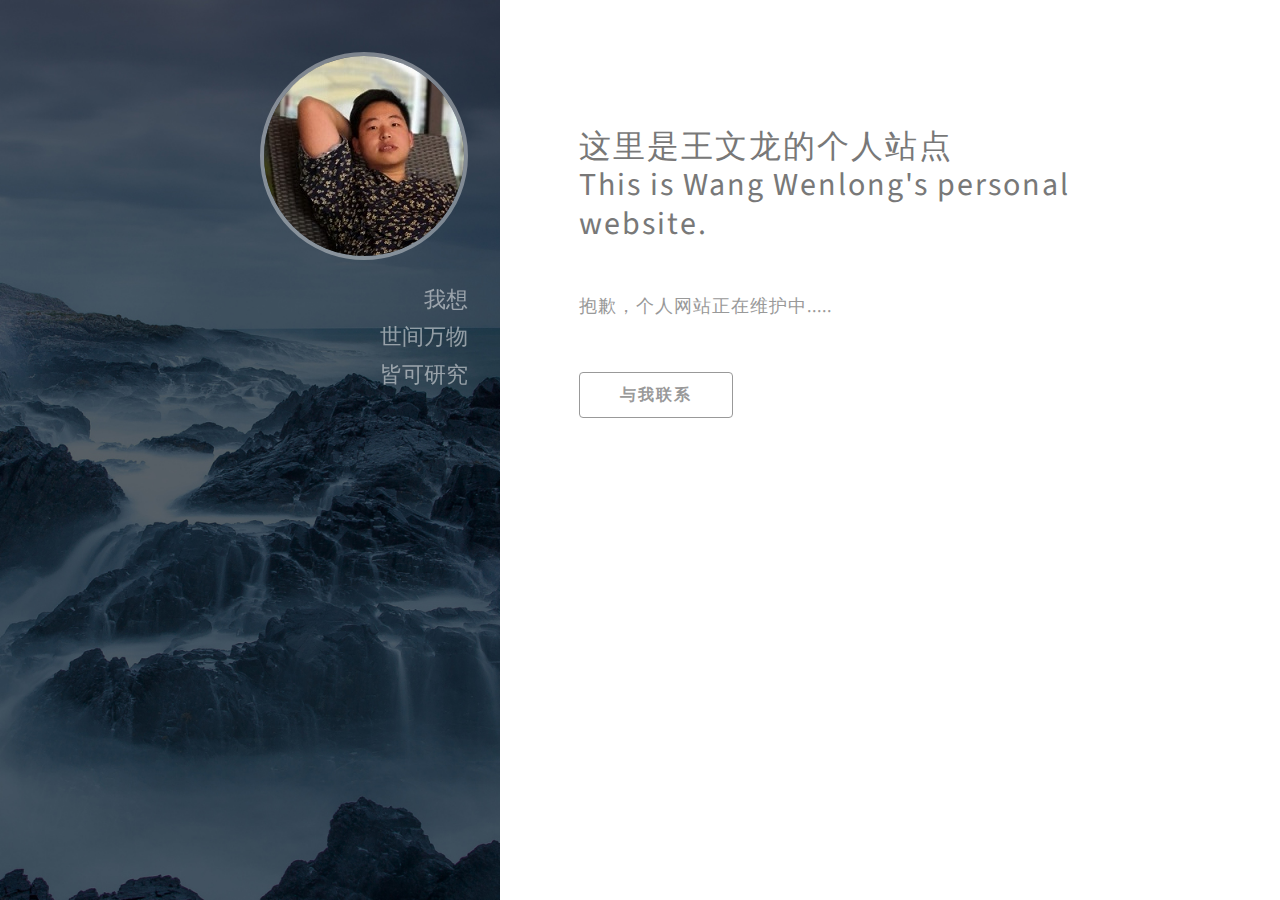
==== commit eec8db29: "Add files via upload" ====
--- a/index.html
+++ b/index.html
@@ -1,1392 +1,49 @@
-<!DOCTYPE html>
-<!-- saved from url=(0023)https://www.taobao.com/ -->
-<html lang="zh-CN" class="ks-webkit537 ks-webkit ks-chrome77 ks-chrome"><head><meta http-equiv="Content-Type" content="text/html; charset=UTF-8"><script src="./淘宝网 - 淘！我喜欢_files/ex" async=""></script><script charset="utf-8" src="./淘宝网 - 淘！我喜欢_files/mget.htm" async=""></script><script src="./淘宝网 - 淘！我喜欢_files/ex(1)" async=""></script><script src="./淘宝网 - 淘！我喜欢_files/ex(2)" async=""></script><script src="./淘宝网 - 淘！我喜欢_files/ex(3)" async=""></script><script src="./淘宝网 - 淘！我喜欢_files/ex(4)" async=""></script><script src="./淘宝网 - 淘！我喜欢_files/saved_resource" async=""></script><script src="./淘宝网 - 淘！我喜欢_files/ex(5)" async=""></script><script charset="utf-8" src="./淘宝网 - 淘！我喜欢_files/index-min.js.下载" async=""></script><script src="./淘宝网 - 淘！我喜欢_files/data.htm" async=""></script><script src="./淘宝网 - 淘！我喜欢_files/sug" async=""></script><script charset="utf-8" src="./淘宝网 - 淘！我喜欢_files/saved_resource(1)" async=""></script><script charset="utf-8" src="./淘宝网 - 淘！我喜欢_files/saved_resource(2)" async=""></script><script charset="utf-8" src="./淘宝网 - 淘！我喜欢_files/saved_resource(3)" async=""></script><script charset="utf-8" src="./淘宝网 - 淘！我喜欢_files/saved_resource(4)" async=""></script><script charset="utf-8" src="./淘宝网 - 淘！我喜欢_files/saved_resource(5)" async=""></script><script charset="utf-8" src="./淘宝网 - 淘！我喜欢_files/saved_resource(6)" async=""></script><script>/*! 2019-08-20 17:18:50 v8.12.3 */
-!function(e){function i(n){if(o[n])return o[n].exports;var r=o[n]={exports:{},id:n,loaded:!1};return e[n].call(r.exports,r,r.exports,i),r.loaded=!0,r.exports}var o={};return i.m=e,i.c=o,i.p="",i(0)}([function(e,i){"use strict";var o=window,n=document;!function(){var e=2,r="ali_analytics";if(o[r]&&o[r].ua&&e<=o[r].ua.version)return void(i.info=o[r].ua);var t,a,d,s,c,u,h,l,m,b,f,v,p,w,g,x,z,O=o.navigator,k=O.appVersion,T=O&&O.userAgent||"",y=function(e){var i=0;return parseFloat(e.replace(/\./g,function(){return 0===i++?".":""}))},_=function(e,i){var o,n;i[o="trident"]=.1,(n=e.match(/Trident\/([\d.]*)/))&&n[1]&&(i[o]=y(n[1])),i.core=o},N=function(e){var i,o;return(i=e.match(/MSIE ([^;]*)|Trident.*; rv(?:\s|:)?([0-9.]+)/))&&(o=i[1]||i[2])?y(o):0},P=function(e){return e||"other"},M=function(e){function i(){for(var i=[["Windows NT 5.1","winXP"],["Windows NT 6.1","win7"],["Windows NT 6.0","winVista"],["Windows NT 6.2","win8"],["Windows NT 10.0","win10"],["iPad","ios"],["iPhone;","ios"],["iPod","ios"],["Macintosh","mac"],["Android","android"],["Ubuntu","ubuntu"],["Linux","linux"],["Windows NT 5.2","win2003"],["Windows NT 5.0","win2000"],["Windows","winOther"],["rhino","rhino"]],o=0,n=i.length;o<n;++o)if(e.indexOf(i[o][0])!==-1)return i[o][1];return"other"}function r(e,i,n,r){var t,a=o.navigator.mimeTypes;try{for(t in a)if(a.hasOwnProperty(t)&&a[t][e]==i){if(void 0!==n&&r.test(a[t][n]))return!0;if(void 0===n)return!0}return!1}catch(e){return!1}}var t,a,d,s,c,u,h,l="",m=l,b=l,f=[6,9],v="{{version}}",p="<!--[if IE "+v+"]><s></s><![endif]-->",w=n&&n.createElement("div"),g=[],x={webkit:void 0,edge:void 0,trident:void 0,gecko:void 0,presto:void 0,chrome:void 0,safari:void 0,firefox:void 0,ie:void 0,ieMode:void 0,opera:void 0,mobile:void 0,core:void 0,shell:void 0,phantomjs:void 0,os:void 0,ipad:void 0,iphone:void 0,ipod:void 0,ios:void 0,android:void 0,nodejs:void 0,extraName:void 0,extraVersion:void 0};if(w&&w.getElementsByTagName&&(w.innerHTML=p.replace(v,""),g=w.getElementsByTagName("s")),g.length>0){for(_(e,x),s=f[0],c=f[1];s<=c;s++)if(w.innerHTML=p.replace(v,s),g.length>0){x[b="ie"]=s;break}!x.ie&&(d=N(e))&&(x[b="ie"]=d)}else((a=e.match(/AppleWebKit\/*\s*([\d.]*)/i))||(a=e.match(/Safari\/([\d.]*)/)))&&a[1]?(x[m="webkit"]=y(a[1]),(a=e.match(/OPR\/(\d+\.\d+)/))&&a[1]?x[b="opera"]=y(a[1]):(a=e.match(/Chrome\/([\d.]*)/))&&a[1]?x[b="chrome"]=y(a[1]):(a=e.match(/\/([\d.]*) Safari/))&&a[1]?x[b="safari"]=y(a[1]):x.safari=x.webkit,(a=e.match(/Edge\/([\d.]*)/))&&a[1]&&(m=b="edge",x[m]=y(a[1])),/ Mobile\//.test(e)&&e.match(/iPad|iPod|iPhone/)?(x.mobile="apple",a=e.match(/OS ([^\s]*)/),a&&a[1]&&(x.ios=y(a[1].replace("_","."))),t="ios",a=e.match(/iPad|iPod|iPhone/),a&&a[0]&&(x[a[0].toLowerCase()]=x.ios)):/ Android/i.test(e)?(/Mobile/.test(e)&&(t=x.mobile="android"),a=e.match(/Android ([^\s]*);/),a&&a[1]&&(x.android=y(a[1]))):(a=e.match(/NokiaN[^\/]*|Android \d\.\d|webOS\/\d\.\d/))&&(x.mobile=a[0].toLowerCase()),(a=e.match(/PhantomJS\/([^\s]*)/))&&a[1]&&(x.phantomjs=y(a[1]))):(a=e.match(/Presto\/([\d.]*)/))&&a[1]?(x[m="presto"]=y(a[1]),(a=e.match(/Opera\/([\d.]*)/))&&a[1]&&(x[b="opera"]=y(a[1]),(a=e.match(/Opera\/.* Version\/([\d.]*)/))&&a[1]&&(x[b]=y(a[1])),(a=e.match(/Opera Mini[^;]*/))&&a?x.mobile=a[0].toLowerCase():(a=e.match(/Opera Mobi[^;]*/))&&a&&(x.mobile=a[0]))):(d=N(e))?(x[b="ie"]=d,_(e,x)):(a=e.match(/Gecko/))&&(x[m="gecko"]=.1,(a=e.match(/rv:([\d.]*)/))&&a[1]&&(x[m]=y(a[1]),/Mobile|Tablet/.test(e)&&(x.mobile="firefox")),(a=e.match(/Firefox\/([\d.]*)/))&&a[1]&&(x[b="firefox"]=y(a[1])));t||(t=i());var z,O,T;if(!r("type","application/vnd.chromium.remoting-viewer")){z="scoped"in n.createElement("style"),T="v8Locale"in o;try{O=o.external||void 0}catch(e){}if(a=e.match(/360SE/))u="360";else if((a=e.match(/SE\s([\d.]*)/))||O&&"SEVersion"in O)u="sougou",h=y(a[1])||.1;else if((a=e.match(/Maxthon(?:\/)+([\d.]*)/))&&O){u="maxthon";try{h=y(O.max_version||a[1])}catch(e){h=.1}}else z&&T?u="360se":z||T||!/Gecko\)\s+Chrome/.test(k)||x.opera||x.edge||(u="360ee")}(a=e.match(/TencentTraveler\s([\d.]*)|QQBrowser\/([\d.]*)/))?(u="tt",h=y(a[2])||.1):(a=e.match(/LBBROWSER/))||O&&"LiebaoGetVersion"in O?u="liebao":(a=e.match(/TheWorld/))?(u="theworld",h=3):(a=e.match(/TaoBrowser\/([\d.]*)/))?(u="taobao",h=y(a[1])||.1):(a=e.match(/UCBrowser\/([\d.]*)/))&&(u="uc",h=y(a[1])||.1),x.os=t,x.core=x.core||m,x.shell=b,x.ieMode=x.ie&&n.documentMode||x.ie,x.extraName=u,x.extraVersion=h;var P=o.screen.width,M=o.screen.height;return x.resolution=P+"x"+M,x},S=function(e){function i(e){return Object.prototype.toString.call(e)}function o(e,o,n){if("[object Function]"==i(o)&&(o=o(n)),!o)return null;var r={name:e,version:""},t=i(o);if(o===!0)return r;if("[object String]"===t){if(n.indexOf(o)!==-1)return r}else if(o.exec){var a=o.exec(n);if(a)return a.length>=2&&a[1]?r.version=a[1].replace(/_/g,"."):r.version="",r}}var n={name:"other",version:""};e=(e||"").toLowerCase();for(var r=[["nokia",function(e){return e.indexOf("nokia ")!==-1?/\bnokia ([0-9]+)?/:/\bnokia([a-z0-9]+)?/}],["samsung",function(e){return e.indexOf("samsung")!==-1?/\bsamsung(?:[ \-](?:sgh|gt|sm))?-([a-z0-9]+)/:/\b(?:sgh|sch|gt|sm)-([a-z0-9]+)/}],["wp",function(e){return e.indexOf("windows phone ")!==-1||e.indexOf("xblwp")!==-1||e.indexOf("zunewp")!==-1||e.indexOf("windows ce")!==-1}],["pc","windows"],["ipad","ipad"],["ipod","ipod"],["iphone",/\biphone\b|\biph(\d)/],["mac","macintosh"],["mi",/\bmi[ \-]?([a-z0-9 ]+(?= build|\)))/],["hongmi",/\bhm[ \-]?([a-z0-9]+)/],["aliyun",/\baliyunos\b(?:[\-](\d+))?/],["meizu",function(e){return e.indexOf("meizu")>=0?/\bmeizu[\/ ]([a-z0-9]+)\b/:/\bm([0-9x]{1,3})\b/}],["nexus",/\bnexus ([0-9s.]+)/],["huawei",function(e){var i=/\bmediapad (.+?)(?= build\/huaweimediapad\b)/;return e.indexOf("huawei-huawei")!==-1?/\bhuawei\-huawei\-([a-z0-9\-]+)/:i.test(e)?i:/\bhuawei[ _\-]?([a-z0-9]+)/}],["lenovo",function(e){return e.indexOf("lenovo-lenovo")!==-1?/\blenovo\-lenovo[ \-]([a-z0-9]+)/:/\blenovo[ \-]?([a-z0-9]+)/}],["zte",function(e){return/\bzte\-[tu]/.test(e)?/\bzte-[tu][ _\-]?([a-su-z0-9\+]+)/:/\bzte[ _\-]?([a-su-z0-9\+]+)/}],["vivo",/\bvivo(?: ([a-z0-9]+))?/],["htc",function(e){return/\bhtc[a-z0-9 _\-]+(?= build\b)/.test(e)?/\bhtc[ _\-]?([a-z0-9 ]+(?= build))/:/\bhtc[ _\-]?([a-z0-9 ]+)/}],["oppo",/\boppo[_]([a-z0-9]+)/],["konka",/\bkonka[_\-]([a-z0-9]+)/],["sonyericsson",/\bmt([a-z0-9]+)/],["coolpad",/\bcoolpad[_ ]?([a-z0-9]+)/],["lg",/\blg[\-]([a-z0-9]+)/],["android",/\bandroid\b|\badr\b/],["blackberry",function(e){return e.indexOf("blackberry")>=0?/\bblackberry\s?(\d+)/:"bb10"}]],t=0;t<r.length;t++){var a=r[t][0],d=r[t][1],s=o(a,d,e);if(s){n=s;break}}return n},E=1;try{t=M(T),a=S(T),d=t.os,s=t.shell,c=t.core,u=t.resolution,h=t.extraName,l=t.extraVersion,m=a.name,b=a.version,v=d?d+(t[d]?t[d]:""):"",p=s?s+parseInt(t[s]):"",w=c,g=u,x=h?h+(l?parseInt(l):""):"",z=m+b}catch(e){}f={p:E,o:P(v),b:P(p),w:P(w),s:g,mx:x,ism:z},o[r]||(o[r]={}),o[r].ua||(o[r].ua={}),o.goldlog||(o.goldlog={}),i.info=o[r].ua=goldlog._aplus_client={version:e,ua_info:f}}()}]);/*! 2017-10-31 20:15:15 v0.2.4 */
-!function(t){function e(o){if(n[o])return n[o].exports;var i=n[o]={exports:{},id:o,loaded:!1};return t[o].call(i.exports,i,i.exports,e),i.loaded=!0,i.exports}var n={};return e.m=t,e.c=n,e.p="",e(0)}([function(t,e,n){"use strict";!function(){var t=window.goldlog||(window.goldlog={});t._aplus_cplugin_utilkit||(t._aplus_cplugin_utilkit={status:"init"},n(1).init(t),t._aplus_cplugin_utilkit.status="complete")}()},function(t,e,n){"use strict";var o=n(2),i=n(4);e.init=function(t){t.setCookie=o.setCookie,t.getCookie=o.getCookie,t.on=i.on}},function(t,e,n){"use strict";var o=document,i=n(3),a=function(t){var e=new RegExp("(?:^|;)\\s*"+t+"=([^;]+)"),n=o.cookie.match(e);return n?n[1]:""};e.getCookie=a;var r=function(t,e,n){n||(n={});var i=new Date;return n.expires&&("number"==typeof n.expires||n.expires.toUTCString)?("number"==typeof n.expires?i.setTime(i.getTime()+24*n.expires*60*60*1e3):i=n.expires,e+="; expires="+i.toUTCString()):"session"!==n.expires&&(i.setTime(i.getTime()+63072e7),e+="; expires="+i.toUTCString()),e+="; path="+(n.path?n.path:"/"),e+="; domain="+n.domain,o.cookie=t+"="+e,a(t)};e.setCookie=function(t,e,n){try{if(n||(n={}),n.domain)r(t,e,n);else for(var o=i.getDomains(),a=0;a<o.length;)n.domain=o[a],r(t,e,n)?a=o.length:a++}catch(t){}}},function(t,e){"use strict";e.getDomains=function(){var t=[];try{for(var e=location.hostname,n=e.split("."),o=2;o<=n.length;)t.push(n.slice(n.length-o).join(".")),o++}catch(t){}return t}},function(t,e){"use strict";var n=window,o=document,i=!!o.attachEvent,a="attachEvent",r="addEventListener",c=i?a:r,u=function(t,e){var n=goldlog._$||{},o=n.meta_info||{},i=o.aplus_ctap||{};if(i&&"function"==typeof i.on)i.on(t,e);else{var a="ontouchend"in document.createElement("div"),r=a?"touchstart":"mousedown";s(t,r,e)}},s=function(t,e,o){return"tap"===e?void u(t,o):void t[c]((i?"on":"")+e,function(t){t=t||n.event;var e=t.target||t.srcElement;"function"==typeof o&&o(t,e)},!1)};e.on=s;var d=function(t){try{o.documentElement.doScroll("left")}catch(e){return void setTimeout(function(){d(t)},1)}t()},l=function(t){var e=0,n=function(){0===e&&t(),e++};"complete"===o.readyState&&n();var i;if(o.addEventListener)i=function(){o.removeEventListener("DOMContentLoaded",i,!1),n()},o.addEventListener("DOMContentLoaded",i,!1),window.addEventListener("load",n,!1);else if(o.attachEvent){i=function(){"complete"===o.readyState&&(o.detachEvent("onreadystatechange",i),n())},o.attachEvent("onreadystatechange",i),window.attachEvent("onload",n);var a=!1;try{a=null===window.frameElement}catch(t){}o.documentElement.doScroll&&a&&d(n)}};e.DOMReady=function(t){l(t)},e.onload=function(t){"complete"===o.readyState?t():s(n,"load",t)}}]);!function(o){function t(r){if(e[r])return e[r].exports;var a=e[r]={exports:{},id:r,loaded:!1};return o[r].call(a.exports,a,a.exports,t),a.loaded=!0,a.exports}var e={};return t.m=o,t.c=e,t.p="",t(0)}([function(o,t,e){"use strict";!function(){var o=window.goldlog||(window.goldlog={});o._aplus_cplugin_m||(o._aplus_cplugin_m=e(1).run())}()},function(o,t,e){"use strict";var r=e(2),a=e(3),n=e(4),s=navigator.sendBeacon?"post":"get";e(5).run(),t.run=function(){return{status:"complete",do_tracker_jserror:function(o){try{var t=new n({logkey:o?o.logkey:"",ratio:o&&"number"==typeof o.ratio&&o.ratio>0?o.ratio:r.jsErrorRecordRatio}),e=["Message: "+o.message,"Error object: "+o.error,"Url: "+location.href].join(" - "),c=goldlog.spm_ab||[],i=location.hostname+location.pathname;t.run({code:110,page:i,msg:"record_jserror_by"+s+"_"+o.message,spm_a:c[0],spm_b:c[1],c1:e,c2:o.filename,c3:location.protocol+"//"+i,c4:goldlog.pvid||"",c5:o.logid||""})}catch(o){a.logger({msg:o})}},do_tracker_lostpv:function(o){var t=!1;try{if(o&&o.page){var e=o.spm_ab?o.spm_ab.split("."):[],c="record_lostpv_by"+s+"_"+o.msg,i=new n({ratio:o.ratio||r.lostPvRecordRatio});i.run({code:102,page:o.page,msg:c,spm_a:e[0],spm_b:e[1],c1:o.duration,c2:o.page_url}),t=!0}}catch(o){a.logger({msg:o})}return t},do_tracker_obsolete_inter:function(o){var t=!1;try{if(o&&o.page){var e=o.spm_ab?o.spm_ab.split("."):[],c="record_obsolete interface be called by"+s,i=new n({ratio:o.ratio||r.obsoleteInterRecordRatio});i.run({code:109,page:o.page,msg:c,spm_a:e[0],spm_b:e[1],c1:o.interface_name,c2:o.interface_params},1),t=!0}}catch(o){a.logger({msg:o})}return t},do_tracker_browser_support:function(o){var t=!1;try{if(o&&o.page){var e=o.spm_ab?o.spm_ab.split("."):[],c=new n({ratio:o.ratio||r.browserSupportRatio}),i=goldlog._aplus_client||{},l=i.ua_info||{};c.run({code:111,page:o.page,msg:o.msg+"_by"+s,spm_a:e[0],spm_b:e[1],c1:[l.o,l.b,l.w].join("_"),c2:o.etag||"",c3:o.cna||""}),t=!0}}catch(o){a.logger({msg:o})}return t},do_tracker_common_analysis:function(o){var t=!1;try{if(o&&o.page){var e=o.spm_ab?o.spm_ab.split("."):[],c=new n({ratio:o.ratio||r.browserSupportRatio}),i=goldlog._aplus_client||{},l=i.ua_info||{};c.run({code:113,page:o.page,msg:o.msg+"_by"+s,spm_a:e[0],spm_b:e[1],c1:[l.o,l.b,l.w].join("_"),c2:o.init_time||"",c3:o.wspv_time||0,c4:o.load_time||0,c5:o.channel_type}),t=!0}}catch(o){a.logger({msg:o})}return t}}}},function(o,t){"use strict";t.lostPvRecordRatio="0.01",t.obsoleteInterRecordRatio="0.01",t.jsErrorRecordRatio="0.01",t.browserSupportRatio="0.01",t.goldlogQueueRatio="0.01"},function(o,t){"use strict";var e=function(o){var t=o.level||"warn";window.console&&window.console[t]&&window.console[t](o.msg)};t.logger=e,t.assign=function(o,t){if("function"!=typeof Object.assign){var e=function(o){if(null===o)throw new TypeError("Cannot convert undefined or null to object");for(var t=Object(o),e=1;e<arguments.length;e++){var r=arguments[e];if(null!==r)for(var a in r)Object.prototype.hasOwnProperty.call(r,a)&&(t[a]=r[a])}return t};return e(o,t)}return Object.assign({},o,t)},t.makeCacheNum=function(){return Math.floor(268435456*Math.random()).toString(16)},t.obj2param=function(o){var t,e,r=[];for(t in o)o.hasOwnProperty(t)&&(e=""+o[t],r.push(t+"="+encodeURIComponent(e)));return r.join("&")}},function(o,t,e){var r=e(3),a={ratio:1,logkey:"fsp.1.1",gmkey:"",chksum:"H46747615"},n=function(o){o&&"object"==typeof o||(o=a),this.opts=o,this.opts.ratio=o.ratio||a.ratio,this.opts.logkey=o.logkey||a.logkey,this.opts.gmkey=o.gmkey||a.gmkey,this.opts.chksum=o.chksum||a.chksum},s=n.prototype;s.getRandom=function(){return Math.floor(100*Math.random())+1},s.run=function(o,t){var e,a,n={pid:"aplus",code:101,msg:"异常内容"},s="";try{var c=window.goldlog||{},i=c._$||{},l=i.meta_info||{},g=parseFloat(l["aplus-tracker-rate"]);if(e=this.opts||{},"number"==typeof g&&g+""!="NaN"||(g=e.ratio),a=this.getRandom(),t||a<=100*g){s="//gm.mmstat.com/"+e.logkey,o.rel=i.script_name+"@"+c.lver,o.type=o.code,o.uid=encodeURIComponent(c.getCookie("cna")),o=r.assign(n,o);var u=r.obj2param(o);c.tracker=c.send(s,{cache:r.makeCacheNum(),gokey:u,logtype:"2"},"POST")}}catch(o){r.logger({msg:"tracker.run() exec error: "+o})}},o.exports=n},function(o,t,e){"use strict";var r=e(6),a=function(o){var t=window.goldlog||{},e=t._$=t._$||{},r=t.spm_ab?t.spm_ab.join("."):"0.0",a=e.send_pv_count||0;if(a<1&&navigator&&navigator.sendBeacon){var n=window.goldlog_queue||(window.goldlog_queue=[]),s=location.hostname+location.pathname;n.push({action:["goldlog","_aplus_cplugin_m","do_tracker_lostpv"].join("."),arguments:[{page:s,page_url:location.protocol+"//"+s,duration:o,spm_ab:r,msg:"dom_state="+document.readyState}]})}};t.run=function(){var o=new Date;r.on(window,"beforeunload",function(){var t=new Date,e=t.getTime()-o.getTime();a(e)})}},function(o,t){"use strict";var e=self,r=e.document,a=!!r.attachEvent,n="attachEvent",s="addEventListener",c=a?n:s;t.getIframeUrl=function(o){var t,e="//g.alicdn.com";return t=goldlog&&"function"==typeof goldlog.getCdnPath?goldlog.getCdnPath()||e:e,(o||"https")+":"+t+"/alilog/aplus_cplugin/@@APLUS_CPLUGIN_VER/ls.html?t=@@_VERSION_"},t.on=function(o,t,r){o[c]((a?"on":"")+t,function(o){o=o||e.event;var t=o.target||o.srcElement;"function"==typeof r&&r(o,t)},!1)},t.checkLs=function(){var o;try{window.localStorage&&(localStorage.setItem("test_log_cna","1"),"1"===localStorage.getItem("test_log_cna")&&(localStorage.removeItem("test_log_cna"),o=!0))}catch(t){o=!1}return o},t.tracker_iframe_status=function(o,t){var e=window.goldlog_queue||(window.goldlog_queue=[]),r=goldlog.spm_ab?goldlog.spm_ab.join("."):"",a="createIframe_"+t.status+"_id="+o;t.msg&&(a+="_"+t.msg),e.push({action:"goldlog._aplus_cplugin_m.do_tracker_browser_support",arguments:[{page:location.hostname+location.pathname,msg:a,browser_attr:navigator.userAgent,spm_ab:r,cna:t.duration||"",ratio:1}]})},t.tracker_ls_failed=function(){var o=window.goldlog_queue||(window.goldlog_queue=[]),t=goldlog.spm_ab?goldlog.spm_ab.join("."):"";o.push({action:"goldlog._aplus_cplugin_m.do_tracker_browser_support",arguments:[{page:location.hostname+location.pathname,msg:"donot support localStorage",browser_attr:navigator.userAgent,spm_ab:t}]})},t.processMsgData=function(o){var t={};try{var e="{}";e="TextEncoder"in window&&"object"==typeof o?new window.TextDecoder("utf-8").decode(o):o,t=JSON.parse(e)}catch(o){t={}}return t},t.do_pub_fn=function(o,t){var e=window.goldlog_queue||(window.goldlog_queue=[]);e.push({action:"goldlog.aplus_pubsub.publish",arguments:[o,t]}),e.push({action:"goldlog.aplus_pubsub.cachePubs",arguments:[o,t]})}}]);/*! 2019-08-20 17:18:50 v8.12.3 */
-!function(t){function e(r){if(n[r])return n[r].exports;var o=n[r]={exports:{},id:r,loaded:!1};return t[r].call(o.exports,o,o.exports,e),o.loaded=!0,o.exports}var n={};return e.m=t,e.c=n,e.p="",e(0)}([function(t,e,n){"use strict";!function(){var t,e=window;try{var r="function";t=typeof e.WebSocket===r&&typeof e.WebSocket.prototype.send===r}catch(t){}if(t){var o=e.goldlog||(e.goldlog={});if(o._aplus_cplugin_ws)return;o._aplus_cplugin_ws=!0;var a=n(1),s=a.create();s.run()}}()},function(t,e,n){"use strict";var r=window,o=n(2),a=n(3),s=n(13),i=n(16),u=n(6),c=n(8),l=n(17),f=n(18),h=n(20),p=n(21),g=n(22);t.exports=o.extend({wsHandler:"",lsCnaKey:"APLUS_CNA",timeoutToHttp:3e3,domain:"log.mmstat.com",retryTimesKey:"aplusx_retry_times",maxRetryTimesPerHour:3,retryTimes:0,pageLoadDateHour:"",getDateHour:function(){return l.getFormatDate()+(new Date).getHours()},getRandom:function(t,e){return t+Math.floor(Math.random()*(e-t+1))},getRetryTimes:function(){var t=0,e=c.get(this.retryTimesKey);if(e){var n=e.split("-");2===n.length&&n[0]===this.getDateHour()&&(t=parseInt(n[1]))}return t},setRetryTimes:function(t){c.set(this.retryTimesKey,this.getDateHour()+"-"+t)},doSetRetryTimes:function(){this.retryTimes<this.maxRetryTimesPerHour?this.setRetryTimes(++this.retryTimes):this.retryTimes>=this.maxRetryTimesPerHour&&this.pageLoadDateHour!==this.getDateHour()&&(this.retryTimes=0,this.setRetryTimes(++this.retryTimes))},cheatCallback:function(t,e){c.set(t.toUpperCase(),e)},newSend:function(t,e,n,r){var o=this;i(t,function(e,n){"number"!=typeof n&&"boolean"!=typeof n||(t[e]=n+"")});var a=c.get("APLUS_SN"),s=c.get("APLUS_SY");try{a&&(t.aplus_sn=a),s&&(t.aplus_sy=s),t.ua=navigator.userAgent,t.lang=navigator.language}catch(t){}this.wsHandler.send({id:"id"+o.getRandom(1,1e8),startTime:(new Date).getTime(),type:e,msg:{postData:JSON.stringify(t),url:n},method:r})},getPvPostData:function(t){var e,n=t.is_single,r=t.where_to_sendlog_ut.aplusToUT.toutflag,o=t.where_to_sendpv.url,s="//log.mmstat.com/o.gif";if("toUT2"===r&&!n||"toUT"===r&&!n||"toUT2"!==r&&"toUT"!==r){s=t.where_to_sendpv.url,e=t.what_to_sendpv.pvdata;var i=o.match(/\/\w+.gif/),u=i?i[0]:"/v.gif",c=a.arr2param(e),l=c.indexOf("&aplus&")>-1?"&aplus&":"&aplus=&",f=c.split(l),h=a.param2obj(f[0]);return{postData:a.assign(h,{logkey:u,url:location.href,gokey:f[1].replace(/&aws=1/,"")}),mmurl:s}}},pv_callback:function(t){try{var e=this.getPvPostData(t);e&&this.newSend(e.postData,"pv",e.mmurl)}catch(t){g.catchException("pv_callback",t)}},getHjljPostData:function(t){var e=t.is_single,n={},r=t.where_to_sendlog_ut.aplusToUT.toutflag,o="";if("toUT2"===r&&!e||"toUT"===r&&!e)o=t.where_to_hjlj.url,n=t.what_to_hjlj.logdata,n.logkey=n.logkey||"";else{if("toUT2"===r||"toUT"===r)return;o=t.where_to_hjlj.url,n=t.what_to_hjlj.logdata,n.logkey=t.userdata?t.userdata.logkey:""}return n.url=location.href,n.gokey&&(n.gokey=n.gokey.replace(/&aws=1/,"")),{postData:n,mmurl:o}},hjlj_callback:function(t){try{var e=this.getHjljPostData(t);e&&this.newSend(e.postData,"goldlog",e.mmurl,t.method)}catch(t){g.catchException("hjlj_callback",t)}},getCnaData:function(){var t={params:[]},e=u.getLsCna(this.lsCnaKey),n=f.getCookie("cna");return t.cna=e||n,e&&!n&&t.params.push("lstag=1"),t},cnaCallback:function(t,e){var n=u.getLsCna(this.lsCnaKey),r=f.getCookie("cna");n===r&&n===e&&r===e||(u.setLsCna(this.lsCnaKey,l.getFormatDate(),e),f.setCookie(t,e))},watchWSStatus:function(t){var e=this;this.wsHandler.subscribe("APLUS_WS_OPEN",function(){t===e.maxRetryTimesPerHour&&(e.retryTimes=0,e.setRetryTimes(e.retryTimes))}),this.wsHandler.subscribe("APLUS_WS_ERROR",function(){e.doSetRetryTimes(),e.msgQueueToHttpRequest()}),this.wsHandler.subscribe("APLUS_WS_EXCEPTION",function(){e.doSetRetryTimes(),e.msgQueueToHttpRequest()}),this.wsHandler.subscribe("APLUS_WS_CLOSE",function(){e.msgQueueToHttpRequest()})},startWebSocket:function(){var t=this,e=this.getCnaData();this.wsHandler=p.create({cna:e.cna,params:e.params,createTime:(new Date).getTime()}),this.wsHandler.startWS(),this.watchWSStatus(this.getRetryTimes()),this.wsHandler.subscribe("APLUS_WS_SERVER_MSG",function(e){if(e){var n=e.indexOf(":"),r=e.substr(0,n),o=e.substr(n+1);switch(r){case"cna":t.cnaCallback(r,o);break;case"aplus_sn":case"aplus_sy":t.cheatCallback(r,o);break;default:var a={};a[r]=o,goldlog.send("//"+t.domain+"/s",a)}}})},subscribeLogs:function(t,e){h.pushIntoGoldlogQueue("goldlog.aplus_pubsub.subscribe",[t,function(t){"complete"===t.status&&e(t)}])},enableSendByWS:function(t){var e=goldlog.getMetaInfo("aplus-channel"),n=["WS","WS-ONLY"],r=n.indexOf(goldlog.aplusChannel)>-1||n.indexOf(e)>-1||n.indexOf(t)>-1;return r},watchLOG:function(){var t=this;t.subscribeLogs("mw_change_pv",function(e){var n=t.enableSendByWS(e.method);if(n===!0)if(t.retryTimes>=t.maxRetryTimesPerHour){var r=a.arr2obj(e.what_to_sendpv.pvdata);delete r.aws,r._j=1,goldlog.send(e.where_to_sendpv.url,r)}else t.pv_callback(e)}),t.subscribeLogs("mw_change_hjlj",function(e){var n="POST"===e.method;if(t.enableSendByWS(e.method))if(t.retryTimes>=t.maxRetryTimesPerHour){var r=t.getHjljPostData(e);if(r&&r.postData){r.postData.gokey+="&_j=1";var o={};i(r.postData,function(t,e){["url","logkey"].indexOf(t)===-1&&(o[t]=n?decodeURIComponent(e):e)}),goldlog.send(r.mmurl,o,e.method)}}else t.hjlj_callback(e)})},changeToHttpRequest:function(t){if(t&&t.length>0)for(var e=0;e<t.length;e++){var n=t[e],r=n.msg,o="object"==typeof r.postData?r.postData:JSON.parse(r.postData);o.gokey=o.gokey+"&_j=1",delete o.aplus_sn,delete o.aplus_sy,delete o.ua,delete o.lang;var a=[];i(o,function(t){try{o[t]=decodeURIComponent(o[t])}catch(e){o[t]=o[t]}"pv"===n.type?"gokey"===t?(a.push("aplus"),a.push(o[t].replace(/&aws=1/,""))):"pre"===t?a.push(t+"="+encodeURIComponent(o[t])):"url"!==t&&"logkey"!==t&&a.push(t+"="+o[t]):"gokey"===t&&(o[t]=o[t].replace(/&aws=1/,""))}),"pv"===n.type?goldlog.send(r.url+"?"+a.join("&")):goldlog.send(r.url,o,n.method||"GET")}},dataInArray:function(t,e){for(var n,r=0;r<t.length;r++)t[r].id===e.id&&(n=!0);return n},reduceDataInArray:function(t,e){for(var n=[],r=0;r<t.length;r++)t[r].id!==e.id&&n.push(t[r]);return n},msgQueueToHttpRequest:function(){var t=this.wsHandler.getMsgQueue();this.changeToHttpRequest(t),this.wsHandler.clearMsgQueue()},watchQueue:function(){var t=this;s.on(r,"beforeunload",function(){t.msgQueueToHttpRequest()}),this.wsHandler.subscribe("APLUS_WS_MSG_QUEUE_CHANGE",function(e){r.setTimeout(function(){var n=t.wsHandler.getMsgQueue();if(t.dataInArray(n,e)){t.doSetRetryTimes(),t.changeToHttpRequest([e]);var r=t.reduceDataInArray(n,e);t.wsHandler.setMsgQueue(r)}},t.timeoutToHttp)})},watchDomain:function(){var t=this;h.pushIntoGoldlogQueue("goldlog.aplus_pubsub.subscribe",["aplusInitContext",function(e){var n=e?e.where_to_sendpv:{},r=n.url.match(/(\w|-)+\.(\w|-)+\.(\w|-)+/);r&&r.length>0&&(t.domain=r[0])}])},run:function(){var t={aws:1};h.pushIntoGoldlogQueue("goldlog.appendMetaInfo",["aplus-exdata",t]),h.pushIntoGoldlogQueue("goldlog.appendMetaInfo",["aplus-cpvdata",t]);try{this.retryTimes=this.getRetryTimes(),this.pageLoadDateHour=this.getDateHour(),this.startWebSocket(),this.watchLOG(),this.watchQueue(),this.watchDomain()}catch(t){g.catchException("ws_main_run_fn",t)}}})},function(t,e){"use strict";function n(){}n.prototype.extend=function(){},n.prototype.create=function(){},n.extend=function(t){return this.prototype.extend.call(this,t)},n.prototype.create=function(t){var e=new this;for(var n in t)e[n]=t[n];return e},n.prototype.extend=function(t){var e=function(){};try{"function"!=typeof Object.create&&(Object.create=function(t){function e(){}return e.prototype=t,new e}),e.prototype=Object.create(this.prototype);for(var n in t)e.prototype[n]=t[n];e.prototype.constructor=e,e.extend=e.prototype.extend,e.create=e.prototype.create}catch(t){console.log(t)}finally{return e}},t.exports=n},function(t,e,n){"use strict";function r(t){t=(t||"").split("#")[0].split("?")[0];var e=t.length,n=function(t){var e,n=t.length,r=0;for(e=0;e<n;e++)r=31*r+t.charCodeAt(e);return r};return e?n(e+"#"+t.charCodeAt(e-1)):-1}function o(t){for(var e=t.split("&"),n=0,r=e.length,o={};n<r;n++){var a=e[n],s=a.indexOf("="),i=a.substring(0,s),u=a.substring(s+1);o[i]=f.tryToDecodeURIComponent(u)}return o}function a(t){if("function"!=typeof t)throw new TypeError(t+" is not a function");return t}function s(t){var e,n,r,o=[],a=t.length;for(r=0;r<a;r++)e=t[r][0],n=t[r][1],o.push(l.isStartWith(e,y)?n:e+"="+encodeURIComponent(n));return o.join("&")}function i(t){var e,n,r,o={},a=t.length;for(r=0;r<a;r++)e=t[r][0],n=t[r][1],o[e]=n;return o}function u(t,e){var n,r,o,a=[];for(n in t)t.hasOwnProperty(n)&&(r=""+t[n],o=n+"="+encodeURIComponent(r),e?a.push(o):a.push(l.isStartWith(n,y)?r:o));return a.join("&")}function c(t,e){var n=t.indexOf("?")==-1?"?":"&",r=e?l.isArray(e)?s(e):u(e):"";return r?t+n+r:t}var l=n(4),f=n(6),h=n(9),p=parent!==self;e.is_in_iframe=p,e.makeCacheNum=l.makeCacheNum,e.isStartWith=l.isStartWith,e.isEndWith=l.isEndWith,e.any=l.any,e.each=l.each,e.assign=l.assign,e.isFunction=l.isFunction,e.isArray=l.isArray,e.isString=l.isString,e.isNumber=l.isNumber,e.isUnDefined=l.isUnDefined,e.isContain=l.isContain,e.sleep=n(10).sleep,e.makeChkSum=r,e.tryToDecodeURIComponent=f.tryToDecodeURIComponent,e.nodeListToArray=f.nodeListToArray,e.parseSemicolonContent=f.parseSemicolonContent,e.param2obj=o;var g=n(11),d=function(t){return/^(\/\/){0,1}(\w+\.){1,}\w+((\/\w+){1,})?$/.test(t)};e.hostValidity=d;var m=function(t,e){var n=/^(\/\/){0,1}(\w+\.){1,}\w+\/\w+\.gif$/.test(t),r=d(t),o="";return n?o="isGifPath":r&&(o="isHostPath"),o||g.logger({msg:e+": "+t+' is invalid, suggestion: "xxx.mmstat.com"'}),o},v=function(t){return!/^\/\/gj\.mmstat/.test(t)&&goldlog.isInternational()&&(t=t.replace(/^\/\/\w+\.mmstat/,"//gj.mmstat")),t};e.filterIntUrl=v,e.getPvUrl=function(t){t||(t={});var e,n,r=t.metaValue&&m(t.metaValue,t.metaName),o="";"isGifPath"===r?(e=/^\/\//.test(t.metaValue)?"":"//",o=e+t.metaValue):"isHostPath"===r&&(e=/^\/\//.test(t.metaValue)?"":"//",n=/\/$/.test(t.metaValue)?"":"/",o=e+t.metaValue+n+t.gifPath);var a;return o?a=o:(e=0===t.gifPath.indexOf("/")?t.gifPath:"/"+t.gifPath,a=t.url&&t.url.replace(/\/\w+\.gif/,e)),a},e.indexof=n(12).indexof,e.callable=a;var y="::-plain-::";e.mkPlainKey=function(){return y+Math.random()},e.s_plain_obj=y,e.mkPlainKeyForExparams=function(t){var e=t||y;return e+"exparams"},e.rndInt32=function(){return Math.round(2147483647*Math.random())},e.arr2param=s,e.arr2obj=i,e.obj2param=u,e.makeUrl=c,e.ifAdd=function(t,e){var n,r,o,a,s=e.length;for(n=0;n<s;n++)r=e[n],o=r[0],a=r[1],a&&t.push([o,a])},e.isStartWithProtocol=h.isStartWithProtocol,e.param2arr=function(t){for(var e,n=t.split("&"),r=0,o=n.length,a=[];r<o;r++)e=n[r].split("="),a.push([e.shift(),e.join("=")]);return a},e.catchException=function(t,e,n){var r=window,o=r.goldlog_queue||(r.goldlog_queue=[]),a=t;"object"==typeof e&&e.message&&(a=a+"_"+e.message),n&&n.msg&&(a+="_"+n.msg),o.push({action:"goldlog._aplus_cplugin_m.do_tracker_jserror",arguments:[{message:a,error:JSON.stringify(e),filename:t}]})}},function(t,e,n){"use strict";function r(t,e){return"function"!=typeof Object.assign?function(t){if(null===t)throw new TypeError("Cannot convert undefined or null to object");for(var e=Object(t),n=1;n<arguments.length;n++){var r=arguments[n];if(null!==r)for(var o in r)Object.prototype.hasOwnProperty.call(r,o)&&(e[o]=r[o])}return e}(t,e):Object.assign({},t,e)}function o(t){return"function"==typeof t}function a(t){return"string"==typeof t}function s(t){return"undefined"==typeof t}function i(t,e){return t.indexOf(e)>-1}var u=window;e.assign=r,e.makeCacheNum=function(){return Math.floor(268435456*Math.random()).toString(16)},e.each=n(5),e.isStartWith=function(t,e){return 0===t.indexOf(e)},e.isEndWith=function(t,e){var n=t.length,r=e.length;return n>=r&&t.indexOf(e)==n-r},e.any=function(t,e){var n,r=t.length;for(n=0;n<r;n++)if(e(t[n]))return!0;return!1},e.isFunction=o,e.isArray=function(t){return Array.isArray?Array.isArray(t):/Array/.test(Object.prototype.toString.call(t))},e.isString=a,e.isNumber=function(t){return"number"==typeof t},e.isUnDefined=s,e.isContain=i;var c=function(t){var e,n=t.constructor===Array?[]:{};if("object"==typeof t){if(u.JSON&&u.JSON.parse)e=JSON.stringify(t),n=JSON.parse(e);else for(var r in t)n[r]="object"==typeof t[r]?c(t[r]):t[r];return n}};e.cloneObj=c,e.cloneDeep=c},function(t,e){"use strict";t.exports=function(t,e){var n,r=t.length;for(n=0;n<r;n++)e(t[n],n)}},function(t,e,n){"use strict";var r=n(7),o=n(8);t.exports={tryToDecodeURIComponent:function(t,e){var n=e||"";if(t)try{n=decodeURIComponent(t)}catch(t){}return n},parseSemicolonContent:function(t,e,n){e=e||{};var o,a,s=t.split(";"),i=s.length;for(o=0;o<i;o++){a=s[o].split("=");var u=r.trim(a.slice(1).join("="));e[r.trim(a[0])||""]=n?u:this.tryToDecodeURIComponent(u)}return e},nodeListToArray:function(t){var e,n;try{return e=[].slice.call(t)}catch(o){e=[],n=t.length;for(var r=0;r<n;r++)e.push(t[r]);return e}},getLsCna:function(t,e){if(o.set&&o.test()){var n="",r=o.get(t);if(r){var a=r.split("_")||[];n=e?a.length>1&&e===a[0]?a[1]:"":a.length>1?a[1]:""}return decodeURIComponent(n)}return""},setLsCna:function(t,e,n){n&&o.set&&o.test()&&o.set(t,e+"_"+encodeURIComponent(n))},getUrl:function(t){var e=t||"//log.mmstat.com/eg.js";try{var n=goldlog.getMetaInfo("aplus-rhost-v"),r=/[[a-z|0-9\.]+[a-z|0-9]/,o=n.match(r);o&&o[0]&&(e=e.replace(r,o[0]))}catch(t){}return e}}},function(t,e){"use strict";function n(t){return"string"==typeof t?t.replace(/^\s+|\s+$/g,""):""}e.trim=n},function(t,e){"use strict";t.exports={set:function(t,e){try{return localStorage.setItem(t,e),!0}catch(t){return!1}},get:function(t){try{return localStorage.getItem(t)}catch(t){return""}},test:function(){var t="grey_test_key";try{return localStorage.setItem(t,1),localStorage.removeItem(t),!0}catch(t){return!1}},remove:function(t){localStorage.removeItem(t)}}},function(t,e,n){"use strict";var r=n(4),o=function(){var t=location.protocol;return"http:"!==t&&"https:"!==t&&(t="https:"),t};e.getProtocal=o,e.isStartWithProtocol=function(t){for(var e=["javascript:","tel:","sms:","mailto:","tmall://","#"],n=0,o=e.length;n<o;n++)if(r.isStartWith(t,e[n]))return!0;return!1}},function(t,e){"use strict";e.sleep=function(t,e){return setTimeout(function(){e()},t)}},function(t,e){"use strict";var n=function(){var t=!1;return"boolean"==typeof goldlog.aplusDebug&&(t=goldlog.aplusDebug),t};e.isDebugAplus=n;var r=function(t){t||(t={});var e=t.level||"warn";window.console&&window.console[e]&&window.console[e](t.msg)};e.logger=r},function(t,e){"use strict";e.indexof=function(t,e){var n=-1;try{n=t.indexOf(e)}catch(o){for(var r=0;r<t.length;r++)t[r]===e&&(n=r)}finally{return n}}},function(t,e,n){"use strict";function r(t,e,n){var r=goldlog._$||{},o=r.meta_info||{},a=o.aplus_ctap||{},s=o["aplus-touch"];if(a&&"function"==typeof a.on)a.on(t,e);else{var u="ontouchend"in document.createElement("div");!u||"tap"!==s&&"tapSpm"!==n?i(t,u?"touchstart":"mousedown",e):c.on(t,e)}}function o(t){try{f.documentElement.doScroll("left")}catch(e){return void setTimeout(function(){o(t)},1)}t()}function a(t){var e=0,n=function(){0===e&&t(),e++};"complete"===f.readyState&&n();var r;if(f.addEventListener)r=function(){f.removeEventListener("DOMContentLoaded",r,!1),n()},f.addEventListener("DOMContentLoaded",r,!1),window.addEventListener("load",n,!1);else if(f.attachEvent){r=function(){"complete"===f.readyState&&(f.detachEvent("onreadystatechange",r),n())},f.attachEvent("onreadystatechange",r),window.attachEvent("onload",n);var a=!1;try{a=null===window.frameElement}catch(t){}f.documentElement.doScroll&&a&&o(n)}}function s(t){"complete"===f.readyState?t():i(l,"load",t)}function i(){var t=arguments;if(2===t.length)"DOMReady"===t[0]&&a(t[1]),"onload"===t[0]&&s(t[1]);else if(3===t.length){var e=t[0],n=t[1],o=t[2];"tap"===n||"tapSpm"===n?r(e,o,n):e[d]((h?"on":"")+n,function(t){t=t||l.event;var e=t.target||t.srcElement;"function"==typeof o&&o(t,e)},!!u(n)&&{passive:!0})}}var u=n(14),c=n(15),l=window,f=document,h=!!f.attachEvent,p="attachEvent",g="addEventListener",d=h?p:g;e.DOMReady=a,e.onload=s,e.on=i},function(t,e){var n;t.exports=function(t){if("boolean"==typeof n)return n;if(!/touch|mouse|scroll|wheel/i.test(t))return!1;n=!1;try{var e=Object.defineProperty({},"passive",{get:function(){n=!0}});window.addEventListener("test",null,e)}catch(t){}return n}},function(t,e){"use strict";function n(t,e){return t+Math.floor(Math.random()*(e-t+1))}function r(t,e,n){var r=l.createEvent("HTMLEvents");if(r.initEvent(e,!0,!0),"object"==typeof n)for(var o in n)r[o]=n[o];t.dispatchEvent(r)}function o(t){0===Object.keys(h).length&&(f.addEventListener(d,a,!1),f.addEventListener(g,s,!1),f.addEventListener(v,s,!1));for(var e=0;e<t.changedTouches.length;e++){var n=t.changedTouches[e],r={};for(var o in n)r[o]=n[o];var i={startTouch:r,startTime:Date.now(),status:m,element:t.srcElement||t.target};h[n.identifier]=i}}function a(t){for(var e=0;e<t.changedTouches.length;e++){var n=t.changedTouches[e],r=h[n.identifier];if(!r)return;var o=n.clientX-r.startTouch.clientX,a=n.clientY-r.startTouch.clientY,s=Math.sqrt(Math.pow(o,2)+Math.pow(a,2));(r.status===m||"pressing"===r.status)&&s>10&&(r.status="panning")}}function s(t){for(var e=0;e<t.changedTouches.length;e++){var n=t.changedTouches[e],o=n.identifier,i=h[o];i&&(i.status===m&&t.type===g&&(i.timestamp=Date.now(),r(i.element,y,{touch:n,touchEvent:t})),delete h[o])}0===Object.keys(h).length&&(f.removeEventListener(d,a,!1),f.removeEventListener(g,s,!1),f.removeEventListener(v,s,!1))}function i(t){t.__fixTouchEvent||(t.addEventListener(p,function(){},!1),t.__fixTouchEvent=!0)}function u(){c||(f.addEventListener(p,o,!1),c=!0)}var c=!1,l=window.document,f=l.documentElement,h={},p="touchstart",g="touchend",d="touchmove",m="tapping",v="touchcancel",y="aplus_tap"+n(1,1e5);t.exports={on:function(t,e){u(),t&&t.addEventListener&&e&&(i(t),t.addEventListener(y,e._aplus_tap_callback=function(t){e(t,t.target)},!1))},un:function(t,e){t&&t.removeEventListener&&e&&e._aplus_tap_callback&&t.removeEventListener(y,e._aplus_tap_callback,!1)}}},function(t,e){"use strict";t.exports=function(t,e){if(Object&&Object.keys)for(var n=Object.keys(t),r=n.length,o=0;o<r;o++){var a=n[o];e(a,t[a])}else for(var s in t)e(s,t[s])}},function(t,e){"use strict";function n(t,e,n){var r=""+Math.abs(t),o=e-r.length,a=t>=0;return(a?n?"+":"":"-")+Math.pow(10,Math.max(0,o)).toString().substr(1)+r}e.getFormatDate=function(t){var e=new Date;try{return[e.getFullYear(),n(e.getMonth()+1,2,0),n(e.getDate(),2,0)].join(t||"")}catch(t){return""}}},function(t,e,n){"use strict";function r(t){var e=i.cookie.match(new RegExp("(?:^|;)\\s*"+t+"=([^;]+)"));return e?e[1]:""}function o(t,e,n){n||(n={});var o=new Date;return"session"===n.expires||(n.expires&&("number"==typeof n.expires||n.expires.toUTCString)?("number"==typeof n.expires?o.setTime(o.getTime()+24*n.expires*60*60*1e3):o=n.expires,e+="; expires="+o.toUTCString()):(o.setTime(o.getTime()+63072e7),e+="; expires="+o.toUTCString())),e+="; path="+(n.path?n.path:"/"),e+="; domain="+n.domain,i.cookie=t+"="+e,r(t)}function a(t,e,n){try{if(n||(n={}),n.domain)o(t,e,n);else for(var r=c.getDomains(),a=0;a<r.length;)n.domain=r[a],o(t,e,n)?a=r.length:a++}catch(t){}}function s(){var t={};return u.each(f,function(e){t[e]=r(e)}),t.cnaui=/\btanx\.com$/.test(l)?r("cnaui"):"",t}var i=document,u=n(4),c=n(19),l=location.hostname;e.getCookie=r,e.setCookie=a;var f=["tracknick","thw","cna"];e.getData=s,e.getHng=function(){return encodeURIComponent(r("hng")||"")}},function(t,e){"use strict";e.getDomains=function(){var t=[];try{for(var e=location.hostname,n=e.split("."),r=2;r<=n.length;)t.push(n.slice(n.length-r).join(".")),r++}catch(t){}return t}},function(t,e){"use strict";e.pushIntoGoldlogQueue=function(t,e){var n=window;(n.goldlog_queue||(n.goldlog_queue=[])).push({action:t,arguments:e})}},function(t,e,n){"use strict";var r=window,o="ws.mmstat.com",a=n(22),s=n(23),i=n(20);t.exports=s.extend({status:"inactive",websocket:{},wsindexPre:"wss",wsindex:0,msg_queue:[],setWsHandler:function(t){return this.websocket[this.wsindexPre+ ++this.wsindex]=new r.WebSocket(t)},getWsHandler:function(){return this.websocket[this.wsindexPre+this.wsindex]},getMsgQueue:function(){return this.msg_queue},clearMsgQueue:function(){this.msg_queue=[]},setMsgQueue:function(t){this.msg_queue=t},proessMsgQueue:function(t){var e,n=this,r=0;if(t&&t.length>0)for(e=t.length;r<e;)n.send(t.shift()),r++;else for(e=n.msg_queue.length;r<e;)n.send(n.msg_queue.shift()),r++},initWebSocket:function(t){var e=this,n="https:"===location.protocol?"wss://":"ws://",r=n+t+"/ws",o="initWebSocket";try{e.cna&&(r+="/"+e.cna),e.params&&e.params.length>0&&(r+="?"+e.params.join("&"));var s=e.setWsHandler(r),i=(new Date).getTime();s.onopen=function(){e.status="active";var t=e.getMsgQueue();t.length>0&&e.proessMsgQueue(t);var n="connTime="+((new Date).getTime()-i);a.catchException(o+"_onopen",{message:n}),e.publish("APLUS_WS_OPEN")},s.onerror=function(t){e.status="inactive";var n=t?t.target:{},r=t?t.timeStamp:"";a.catchException(o+"_onerror",{message:"targetUrl="+n.url+"&readyState="+n.readyState+"&timeStamp="+r}),e.publish("APLUS_WS_ERROR")},s.onclose=function(){e.status="inactive",e.publish("APLUS_WS_CLOSE")},s.onmessage=function(t){e.publish("APLUS_WS_SERVER_MSG",t.data)}}catch(t){a.catchException(o+"_exception",t),e.publish("APLUS_WS_EXCEPTION")}},readyInitWebSocket:function(){var t=this;i.pushIntoGoldlogQueue("goldlog.aplus_pubsub.subscribe",["aplusInitContext",function(){var e=t.getWsHandler();(!e||e&&e.readyState>1)&&t.initWebSocket(o)}])},start:function(){var t=this.getWsHandler();(!t||t&&t.readyState>1)&&(this.status="active",this.readyInitWebSocket())},stop:function(){var t=this.getWsHandler();t&&t.readyState<=1&&(this.status="inactive",t.close())},sendMsg:function(t){var e=this.getWsHandler();return!(!e||1!==e.readyState)&&(e.send(t),!0)},processSysEvent:function(t){"active"===t.msg?this.start():"inactive"===t.msg&&this.stop()},processLogEvent:function(t){if("active"===this.status){var e=this.sendMsg(t.msg.postData);e||(this.msg_queue.push(t),this.publish("APLUS_WS_MSG_QUEUE_CHANGE",t))}else this.msg_queue.push(t),this.publish("APLUS_WS_MSG_QUEUE_CHANGE",t)},send:function(t){var e=this.getWsHandler();switch((!e||e.readyState>1)&&this.start(),t.type){case"sys":this.processSysEvent(t);break;case"pv":case"goldlog":this.processLogEvent(t)}},startWS:function(){var t=this;t.start()}})},function(t,e,n){"use strict";var r=n(20);e.catchException=function(t,e){var n=t;"object"==typeof e&&e.message&&(n=n+"_"+e.message),r.pushIntoGoldlogQueue("goldlog._aplus_cplugin_m.do_tracker_jserror",[{message:n,error:JSON.stringify(e),filename:t}])}},function(t,e,n){"use strict";function r(t){if("function"!=typeof t)throw new TypeError(t+" is not a function");return t}var o=n(2),a=function(t){for(var e=t.length,n=new Array(e-1),r=1;r<e;r++)n[r-1]=t[r];return n},s=o.extend({create:function(t){var e=new this;for(var n in t)e[n]=t[n];return e.handlers=[],e.pubs={},e},setHandlers:function(t){this.handlers=t},subscribe:function(t,e){r(e);var n=this,o=n.pubs||{},a=o[t]||[];if(a)for(var s=0;s<a.length;s++){var i=a[s]();e.apply(n,i)}var u=n.handlers||[];return t in u||(u[t]=[]),u[t].push(e),n.setHandlers(u),n},subscribeOnce:function(t,e){r(e);var n,o=this;return this.subscribe.call(this,t,n=function(){o.unsubscribe.call(o,t,n);var r=Array.prototype.slice.call(arguments);e.apply(o,r)}),this},unsubscribe:function(t,e){r(e);var n=this.handlers[t];if(!n)return this;if("object"==typeof n&&n.length>0){for(var o=0;o<n.length;o++){var a=e.toString(),s=n[o].toString();a===s&&n.splice(o,1)}this.handlers[t]=n}else delete this.handlers[t];return this},publish:function(t){var e=a(arguments),n=this.handlers||[],r=n[t]?n[t].length:0;if(r>0)for(var o=0;o<r;o++){var s=n[t][o];s&&"function"==typeof s&&s.apply(this,e)}return this},cachePubs:function(t){var e=this.pubs||{},n=a(arguments);e[t]||(e[t]=[]),e[t].push(function(){return n})}});t.exports=s}]);/*! 2019-08-20 17:18:35 v8.12.3 */
-!function(t){function e(o){if(n[o])return n[o].exports;var a=n[o]={exports:{},id:o,loaded:!1};return t[o].call(a.exports,a,a.exports,e),a.loaded=!0,a.exports}var n={};return e.m=t,e.c=n,e.p="",e(0)}([function(t,e,n){t.exports=n(1)},function(t,e,n){"use strict";!function(){var t=window,e=n(2),o=n(4);"ontouchend"in document.createElement("div")&&(t.goldlog_queue||(t.goldlog_queue=[])).push({action:"goldlog.setMetaInfo",arguments:["aplus-touch","tap"]});var a=function(){n(91);var e=n(93),o=n(37);if(o.doPubMsg(["goldlogReady","running"]),document.getElementsByTagName("body").length){var r="g_tb_aplus_loaded";if(t[r])return;t[r]=1,n(106).initGoldlog(e)}else setTimeout(function(){a()},50)},r=function(n,o){try{var a=Math.floor(268435456*Math.random()).toString(16),r=t.location||{},i=["page="+encodeURIComponent(r.href),"info="+encodeURIComponent(n.message),"stack="+encodeURIComponent(n&&n.stack?n.stack:""),"filename=aplus_core","method="+o,"cache="+a].join("&"),s=r.protocol+"//gm.mmstat.com/mm.req.load?"+i;navigator&&navigator.sendBeacon?e.postData(s):e.sendImg(s)}catch(t){}};try{a()}catch(t){r(t,o.script_name+"@"+o.lver)}}()},function(t,e,n){"use strict";function o(t){if(!t)return"";var e=decodeURIComponent(t).match(/cache=\w+/);return e&&1===e.length?e[0].split("=")[1]:void 0}var a=n(3),r=window;e.sendImg=function(t,e){var n=new Image,i="_img_"+Math.random();r[i]=n;var s=function(){if(r[i])try{delete r[i]}catch(t){r[i]=void 0}};return n.onload=function(){s()},n.onerror=function(){a.do_tracker_jserror({message:"loadError",error:"",filename:"sendImg",logid:o(t)}),s()},setTimeout(function(){window[i]&&(a.do_tracker_jserror({message:"loadTimeout",error:e,filename:"sendImg",logid:o(t)}),window[i].src="",s())},e||5e3),n.src=t,n=null,t},e.postData=function(t,e){for(var n in e)"cna"!==n&&(e[n]=encodeURIComponent(e[n]));return navigator.sendBeacon(t,JSON.stringify(e)),t}},function(t,e){"use strict";var n=function(t,e){var n=window.goldlog_queue||(window.goldlog_queue=[]);n.push({action:"goldlog._aplus_cplugin_track_deb.monitor",arguments:[{key:"APLUS_PLUGIN_DEBUG",title:"aplus_core",msg:["_error_:methodName="+e+",params="+JSON.stringify(t)],type:"updateMsg",description:e||"aplus_core"}]})},o=function(t,e,n){var o=window.goldlog_queue||(window.goldlog_queue=[]);o.push({action:["goldlog","_aplus_cplugin_m",e].join("."),arguments:[t,n]})};e.do_tracker_jserror=function(t,e){var a="do_tracker_jserror";o(t,a,e),n(t,a)},e.do_tracker_obsolete_inter=function(t,e){var a="do_tracker_obsolete_inter";o(t,a,e),n(t,a)},e.wrap=function(t){if("function"==typeof t)try{t()}catch(t){n({msg:t.message||t},"exception")}finally{}}},function(t,e,n){"use strict";var o=n(5),a=n(6),r=n(7);e.APLUS_ENV="production",e.lver=a.lver,e.toUtVersion=a.toUtVersion,e.script_name=a.script_name,e.recordTypes=o.recordTypes,e.KEY=o.KEY,e.context=r.context,e.context_prepv=r.context_prepv,e.aplus_init=n(15).plugins_init,e.plugins_pv=n(35).plugins_pv,e.plugins_prepv=n(62).plugins_prepv,e.context_hjlj=n(63),e.plugins_hjlj=n(65).plugins_hjlj,e.beforeUnload=n(73),e.initLoad=n(78),e.spmException=n(82),e.goldlog_path=n(83),e.is_auto_pv="true",e.utilPvid=n(87),e.disablePvid="false",e.mustSpmE=!0,e.LS_CNA_KEY="APLUS_CNA"},function(t,e){"use strict";e.recordTypes={hjlj:"COMMON_HJLJ",uhjlj:"DATACLICK_HJLJ",pv:"PV",prepv:"PREPV"},e.KEY={NAME_STORAGE:{REFERRER:"wm_referrer",REFERRER_PV_ID:"refer_pv_id",LOST_PV_PAGE_DURATION:"lost_pv_page_duration",LOST_PV_PAGE_SPMAB:"lost_pv_page_spmab",LOST_PV_PAGE:"lost_pv_page",LOST_PV_PAGE_MSG:"lost_pv_page_msg"}}},function(t,e){"use strict";e.lver="8.12.3",e.toUtVersion="v20190820",e.script_name="aplus_std"},function(t,e,n){"use strict";e.context=n(8),e.context_prepv=n(14)},function(t,e,n){"use strict";function o(){return{compose:{maxTimeout:5500},etag:{egUrl:"log.mmstat.com/eg.js",cna:i.getCookie("cna")}}}function a(){return r.assign(new s.initConfig,new o)}var r=n(9),i=n(11),s=n(13);t.exports=a},function(t,e,n){"use strict";function o(t,e){return"function"!=typeof Object.assign?function(t){if(null===t)throw new TypeError("Cannot convert undefined or null to object");for(var e=Object(t),n=1;n<arguments.length;n++){var o=arguments[n];if(null!==o)for(var a in o)Object.prototype.hasOwnProperty.call(o,a)&&(e[a]=o[a])}return e}(t,e):Object.assign({},t,e)}function a(t){return"function"==typeof t}function r(t){return"string"==typeof t}function i(t){return"undefined"==typeof t}function s(t,e){return t.indexOf(e)>-1}var u=window;e.assign=o,e.makeCacheNum=function(){return Math.floor(268435456*Math.random()).toString(16)},e.each=n(10),e.isStartWith=function(t,e){return 0===t.indexOf(e)},e.isEndWith=function(t,e){var n=t.length,o=e.length;return n>=o&&t.indexOf(e)==n-o},e.any=function(t,e){var n,o=t.length;for(n=0;n<o;n++)if(e(t[n]))return!0;return!1},e.isFunction=a,e.isArray=function(t){return Array.isArray?Array.isArray(t):/Array/.test(Object.prototype.toString.call(t))},e.isString=r,e.isNumber=function(t){return"number"==typeof t},e.isUnDefined=i,e.isContain=s;var c=function(t){var e,n=t.constructor===Array?[]:{};if("object"==typeof t){if(u.JSON&&u.JSON.parse)e=JSON.stringify(t),n=JSON.parse(e);else for(var o in t)n[o]="object"==typeof t[o]?c(t[o]):t[o];return n}};e.cloneObj=c,e.cloneDeep=c},function(t,e){"use strict";t.exports=function(t,e){var n,o=t.length;for(n=0;n<o;n++)e(t[n],n)}},function(t,e,n){"use strict";function o(t){var e=s.cookie.match(new RegExp("(?:^|;)\\s*"+t+"=([^;]+)"));return e?e[1]:""}function a(t,e,n){n||(n={});var a=new Date;return"session"===n.expires||(n.expires&&("number"==typeof n.expires||n.expires.toUTCString)?("number"==typeof n.expires?a.setTime(a.getTime()+24*n.expires*60*60*1e3):a=n.expires,e+="; expires="+a.toUTCString()):(a.setTime(a.getTime()+63072e7),e+="; expires="+a.toUTCString())),e+="; path="+(n.path?n.path:"/"),e+="; domain="+n.domain,s.cookie=t+"="+e,o(t)}function r(t,e,n){try{if(n||(n={}),n.domain)a(t,e,n);else for(var o=c.getDomains(),r=0;r<o.length;)n.domain=o[r],a(t,e,n)?r=o.length:r++}catch(t){}}function i(){var t={};return u.each(p,function(e){t[e]=o(e)}),t.cnaui=/\btanx\.com$/.test(l)?o("cnaui"):"",t}var s=document,u=n(9),c=n(12),l=location.hostname;e.getCookie=o,e.setCookie=r;var p=["tracknick","thw","cna"];e.getData=i,e.getHng=function(){return encodeURIComponent(o("hng")||"")}},function(t,e){"use strict";e.getDomains=function(){var t=[];try{for(var e=location.hostname,n=e.split("."),o=2;o<=n.length;)t.push(n.slice(n.length-o).join(".")),o++}catch(t){}return t}},function(t,e,n){"use strict";function o(t,e,n){var o=window.goldlog||{},s=o.getMetaInfo("aplus-ifr-pv")+""=="1";return e?r(t)?"yt":"m":n&&!s?a.isContain(t,"wrating.com")?"k":i(t)||"y":i(t)||"v"}var a=n(9),r=function(t){for(var e=["youku.com","soku.com","tudou.com","laifeng.com"],n=0;n<e.length;n++){var o=e[n];if(a.isContain(t,o))return!0}return!1},i=function(t){for(var e=[["scmp.com","sc"],["luxehomes.com.hk","sc"],["ays.com.hk","sc"],["cpjobs.com","sc"],["educationpost.com.hk","sc"],["cosmopolitan.com.hk","sc"],["elle.com.hk","sc"],["harpersbazaar.com.hk","sc"],["1688.com","6"],["youku.com","yt"],["soku.com","yt"],["tudou.com","yt"],["laifeng.com","yt"]],n=0;n<e.length;n++){var o=e[n];if(a.isContain(t,o[0]))return o[1]}return""};e.getBeaconSrc=o,e.initConfig=function(){return{compose:{},etag:{egUrl:"log.mmstat.com/eg.js",cna:"",tag:"",stag:"",lstag:"-1",lscnastatus:""},can_to_sendpv:{flag:"NO"},userdata:{},what_to_sendpv:{pvdata:{},exparams:{}},what_to_pvhash:{hash:[]},what_to_sendpv_ut:{pvdataToUt:{}},what_to_sendpv_ut2:{isSuccess:!1,pvdataToUt:{}},when_to_sendpv:{aplusWaiting:""},where_to_sendpv:{url:"//log.mmstat.com/o.gif",urlRule:o},where_to_sendlog_ut:{aplusToUT:{},toUTName:"toUT"},hjlj:{what_to_hjlj:{logdata:{}},what_to_hjlj_ut:{logdataToUT:{}}},network:{connType:"UNKNOWN"},is_single:!1}}},function(t,e,n){"use strict";function o(){return{etag:{egUrl:"log.mmstat.com/eg.js",cna:a.getCookie("cna"),tag:"",stag:""},compose:{},where_to_prepv:{url:"//log.mmstat.com/v.gif",urlRule:r.getBeaconSrc},userdata:{},what_to_prepv:{logdata:{}},what_to_hjlj_exinfo:{EXPARAMS_FLAG:"EXPARAMS",exinfo:[],exparams_key_names:["uidaplus","pc_i","pu_i"]},is_single:!1}}var a=n(11),r=n(13);t.exports=o},function(t,e,n){"use strict";e.plugins_init=[{name:"where_to_sendpv",enable:!0,path:n(16)},{name:"etag",enable:!0,path:n(31)},{name:"etag_sync",enable:!0,path:n(34)}]},function(t,e,n){"use strict";var o=n(17),a=n(25),r=n(26);t.exports=function(){return{init:function(t){this.options=t},getMetaInfo:function(){var t=a.getGoldlogVal("_$")||{},e=t.meta_info||r.getInfo();return e},getAplusMetaByKey:function(t){var e=this.getMetaInfo()||{};return e[t]},getGifPath:function(t,e){var n,r=a.getGoldlogVal("_$")||{};if("function"==typeof t)n=t(location.hostname,r.is_terminal,o.is_in_iframe)+".gif";else if(!n&&e){var i=e.match(/\/\w+\.gif/);i&&i.length>0&&(n=i[0])}return n||(n=r.is_terminal?"m.gif":"v.gif"),n},run:function(){var t=!!this.options.context.is_single;if(!t){var e=this.getAplusMetaByKey("aplus-rhost-v"),n=this.options.context.where_to_sendpv||{},a=n.url||"",r=this.getGifPath(n.urlRule,a),i=o.getPvUrl({metaName:"aplus-rhost-v",metaValue:e,gifPath:r,url:o.filterIntUrl(a)});n.url=i,this.options.context.where_to_sendpv=n}}}}},function(t,e,n){"use strict";function o(t){t=(t||"").split("#")[0].split("?")[0];var e=t.length,n=function(t){var e,n=t.length,o=0;for(e=0;e<n;e++)o=31*o+t.charCodeAt(e);return o};return e?n(e+"#"+t.charCodeAt(e-1)):-1}function a(t){for(var e=t.split("&"),n=0,o=e.length,a={};n<o;n++){var r=e[n],i=r.indexOf("="),s=r.substring(0,i),u=r.substring(i+1);a[s]=p.tryToDecodeURIComponent(u)}return a}function r(t){if("function"!=typeof t)throw new TypeError(t+" is not a function");return t}function i(t){var e,n,o,a=[],r=t.length;for(o=0;o<r;o++)e=t[o][0],n=t[o][1],a.push(l.isStartWith(e,v)?n:e+"="+encodeURIComponent(n));return a.join("&")}function s(t){var e,n,o,a={},r=t.length;for(o=0;o<r;o++)e=t[o][0],n=t[o][1],a[e]=n;return a}function u(t,e){var n,o,a,r=[];for(n in t)t.hasOwnProperty(n)&&(o=""+t[n],a=n+"="+encodeURIComponent(o),e?r.push(a):r.push(l.isStartWith(n,v)?o:a));return r.join("&")}function c(t,e){var n=t.indexOf("?")==-1?"?":"&",o=e?l.isArray(e)?i(e):u(e):"";return o?t+n+o:t}var l=n(9),p=n(18),g=n(21),d=parent!==self;e.is_in_iframe=d,e.makeCacheNum=l.makeCacheNum,e.isStartWith=l.isStartWith,e.isEndWith=l.isEndWith,e.any=l.any,e.each=l.each,e.assign=l.assign,e.isFunction=l.isFunction,e.isArray=l.isArray,e.isString=l.isString,e.isNumber=l.isNumber,e.isUnDefined=l.isUnDefined,e.isContain=l.isContain,e.sleep=n(22).sleep,e.makeChkSum=o,e.tryToDecodeURIComponent=p.tryToDecodeURIComponent,e.nodeListToArray=p.nodeListToArray,e.parseSemicolonContent=p.parseSemicolonContent,e.param2obj=a;var f=n(23),h=function(t){return/^(\/\/){0,1}(\w+\.){1,}\w+((\/\w+){1,})?$/.test(t)};e.hostValidity=h;var m=function(t,e){var n=/^(\/\/){0,1}(\w+\.){1,}\w+\/\w+\.gif$/.test(t),o=h(t),a="";return n?a="isGifPath":o&&(a="isHostPath"),a||f.logger({msg:e+": "+t+' is invalid, suggestion: "xxx.mmstat.com"'}),a},_=function(t){return!/^\/\/gj\.mmstat/.test(t)&&goldlog.isInternational()&&(t=t.replace(/^\/\/\w+\.mmstat/,"//gj.mmstat")),t};e.filterIntUrl=_,e.getPvUrl=function(t){t||(t={});var e,n,o=t.metaValue&&m(t.metaValue,t.metaName),a="";"isGifPath"===o?(e=/^\/\//.test(t.metaValue)?"":"//",a=e+t.metaValue):"isHostPath"===o&&(e=/^\/\//.test(t.metaValue)?"":"//",n=/\/$/.test(t.metaValue)?"":"/",a=e+t.metaValue+n+t.gifPath);var r;return a?r=a:(e=0===t.gifPath.indexOf("/")?t.gifPath:"/"+t.gifPath,r=t.url&&t.url.replace(/\/\w+\.gif/,e)),r},e.indexof=n(24).indexof,e.callable=r;var v="::-plain-::";e.mkPlainKey=function(){return v+Math.random()},e.s_plain_obj=v,e.mkPlainKeyForExparams=function(t){var e=t||v;return e+"exparams"},e.rndInt32=function(){return Math.round(2147483647*Math.random())},e.arr2param=i,e.arr2obj=s,e.obj2param=u,e.makeUrl=c,e.ifAdd=function(t,e){var n,o,a,r,i=e.length;for(n=0;n<i;n++)o=e[n],a=o[0],r=o[1],r&&t.push([a,r])},e.isStartWithProtocol=g.isStartWithProtocol,e.param2arr=function(t){for(var e,n=t.split("&"),o=0,a=n.length,r=[];o<a;o++)e=n[o].split("="),r.push([e.shift(),e.join("=")]);return r},e.catchException=function(t,e,n){var o=window,a=o.goldlog_queue||(o.goldlog_queue=[]),r=t;"object"==typeof e&&e.message&&(r=r+"_"+e.message),n&&n.msg&&(r+="_"+n.msg),a.push({action:"goldlog._aplus_cplugin_m.do_tracker_jserror",arguments:[{message:r,error:JSON.stringify(e),filename:t}]})}},function(t,e,n){"use strict";var o=n(19),a=n(20);t.exports={tryToDecodeURIComponent:function(t,e){var n=e||"";if(t)try{n=decodeURIComponent(t)}catch(t){}return n},parseSemicolonContent:function(t,e,n){e=e||{};var a,r,i=t.split(";"),s=i.length;for(a=0;a<s;a++){r=i[a].split("=");var u=o.trim(r.slice(1).join("="));e[o.trim(r[0])||""]=n?u:this.tryToDecodeURIComponent(u)}return e},nodeListToArray:function(t){var e,n;try{return e=[].slice.call(t)}catch(a){e=[],n=t.length;for(var o=0;o<n;o++)e.push(t[o]);return e}},getLsCna:function(t,e){if(a.set&&a.test()){var n="",o=a.get(t);if(o){var r=o.split("_")||[];n=e?r.length>1&&e===r[0]?r[1]:"":r.length>1?r[1]:""}return decodeURIComponent(n)}return""},setLsCna:function(t,e,n){n&&a.set&&a.test()&&a.set(t,e+"_"+encodeURIComponent(n))},getUrl:function(t){var e=t||"//log.mmstat.com/eg.js";try{var n=goldlog.getMetaInfo("aplus-rhost-v"),o=/[[a-z|0-9\.]+[a-z|0-9]/,a=n.match(o);a&&a[0]&&(e=e.replace(o,a[0]))}catch(t){}return e}}},function(t,e){"use strict";function n(t){return"string"==typeof t?t.replace(/^\s+|\s+$/g,""):""}e.trim=n},function(t,e){"use strict";t.exports={set:function(t,e){try{return localStorage.setItem(t,e),!0}catch(t){return!1}},get:function(t){try{return localStorage.getItem(t)}catch(t){return""}},test:function(){var t="grey_test_key";try{return localStorage.setItem(t,1),localStorage.removeItem(t),!0}catch(t){return!1}},remove:function(t){localStorage.removeItem(t)}}},function(t,e,n){"use strict";var o=n(9),a=function(){var t=location.protocol;return"http:"!==t&&"https:"!==t&&(t="https:"),t};e.getProtocal=a,e.isStartWithProtocol=function(t){for(var e=["javascript:","tel:","sms:","mailto:","tmall://","#"],n=0,a=e.length;n<a;n++)if(o.isStartWith(t,e[n]))return!0;return!1}},function(t,e){"use strict";e.sleep=function(t,e){return setTimeout(function(){e()},t)}},function(t,e){"use strict";var n=function(){var t=!1;return"boolean"==typeof goldlog.aplusDebug&&(t=goldlog.aplusDebug),t};e.isDebugAplus=n;var o=function(t){t||(t={});var e=t.level||"warn";window.console&&window.console[e]&&window.console[e](t.msg)};e.logger=o},function(t,e){"use strict";e.indexof=function(t,e){var n=-1;try{n=t.indexOf(e)}catch(a){for(var o=0;o<t.length;o++)t[o]===e&&(n=o)}finally{return n}}},function(t,e){"use strict";var n=function(t){var e;try{window.goldlog||(window.goldlog={}),e=window.goldlog[t]}catch(t){e=""}finally{return e}};e.getGoldlogVal=n;var o=function(t,e){var n=!1;try{window.goldlog||(window.goldlog={}),t&&(window.goldlog[t]=e,n=!0)}catch(t){n=!1}finally{return n}};e.setGoldlogVal=o,e.getClientInfo=function(){return n("_aplus_client")||{}}},function(t,e,n){"use strict";function o(t){var e,n,o,a=t.length,r={};for(d._microscope_data=r,e=0;e<a;e++)n=t[e],"microscope-data"===l.tryToGetAttribute(n,"name")&&(o=l.tryToGetAttribute(n,"content"),u.parseSemicolonContent(o,r),d.is_head_has_meta_microscope_data=!0);d._microscope_data_params=u.obj2param(r),d.ms_data_page_id=r.pageId,d.ms_data_shop_id=r.shopId,d.ms_data_instance_id=r.siteInstanceId,d.ms_data_siteCategoryId=r.siteCategory,d.ms_prototype_id=r.prototypeId,d.site_instance_id_or_shop_id=d.ms_data_instance_id||d.ms_data_shop_id,d._atp_beacon_data={},d._atp_beacon_data_params=""}function a(t){var e,n=function(){var e;return document.querySelector&&(e=document.querySelector("meta[name=data-spm]")),c.each(t,function(t){"data-spm"===l.tryToGetAttribute(t,"name")&&(e=t)}),e},o=n();return o&&(e=l.tryToGetAttribute(o,"data-spm-protocol")),e}function r(t){var e=t.isonepage||"-1",n=e.split("|"),o=n[0],a=n[1]?n[1]:"";t.isonepage_data={isonepage:o,urlpagename:a}}function i(){var t=p.getMetaTags();o(t),c.each(t,function(t){var e=l.tryToGetAttribute(t,"name");/^aplus/.test(e)&&(d[e]=p.getMetaCnt(e))}),c.each(f,function(t){d[t]=p.getMetaCnt(t)}),d.spm_protocol=a(t);var e,n,i=["aplus-rate-ahot"],s=i.length;for(e=0;e<s;e++)n=i[e],d[n]=parseFloat(d[n]);return r(d),h=d||{},d}function s(){return h||i()}var u=n(17),c=n(9),l=n(27),p=n(28),g=n(29),d={},f=["ahot-aplus","isonepage","spm-id","data-spm","microscope-data"],h={};e.setMetaInfo=function(t,e){return h||(h={}),h[t]=e,!0};var m=function(t){return h||(h={}),h[t]||""};e.getMetaInfo=m,e.getInfo=i,e.qGet=s,e.appendMetaInfo=function(t,e){var n=function(t,e){goldlog.setMetaInfo(t,e,{from:"appendMetaInfo"})};if(t&&e){var o,a=function(o){try{var a="string"==typeof e?JSON.parse(e):e;n(t,c.assign(o,a))}catch(t){}},r=function(o){try{var a="string"==typeof e?JSON.parse(e):e;n(t,o.concat(a))}catch(t){}},i=function(t){return"EXPARAMS"===t?g.getExparamsInfos("",t):t?t.split("&"):[]},s=function(o){try{var a=i(o),r=i(e);n(t,a.concat(r).join("&"))}catch(t){}},u=function(t){t.constructor===Array?r(t):a(t)},l=goldlog.getMetaInfo(t);if("aplus-exinfo"===t&&(s(l),o=!0),l)if("object"==typeof l)u(l),o=!0;else try{var p=JSON.parse(l);"object"==typeof p&&(u(p),o=!0)}catch(t){}o||n(t,e)}}},function(t,e){"use strict";e.tryToGetAttribute=function(t,e){return t&&t.getAttribute?t.getAttribute(e)||"":""};var n=function(t,e,n){if(t&&t.setAttribute)try{t.setAttribute(e,n)}catch(t){}};e.tryToSetAttribute=n,e.tryToRemoveAttribute=function(t,e){if(t&&t.removeAttribute)try{t.removeAttribute(e)}catch(o){n(t,e,"")}}},function(t,e,n){"use strict";function o(t){return i=i||document.getElementsByTagName("head")[0],s&&!t?s:i?s=i.getElementsByTagName("meta"):[]}function a(t,e){var n,a,r,i=o(),s=i.length;for(n=0;n<s;n++)a=i[n],u.tryToGetAttribute(a,"name")===t&&(r=u.tryToGetAttribute(a,e||"content"));return r||""}function r(t){var e={isonepage:"-1",urlpagename:""},n=t.qGet();if(n&&n.hasOwnProperty("isonepage_data"))e.isonepage=n.isonepage_data.isonepage,e.urlpagename=n.isonepage_data.urlpagename;else{var o=a("isonepage")||"-1",r=o.split("|");e.isonepage=r[0],e.urlpagename=r[1]?r[1]:""}return e}var i,s,u=n(27);e.getMetaTags=o,e.getMetaCnt=a,e.getOnePageInfo=r},function(t,e,n){"use strict";var o=n(17),a=n(30),r=n(24);e.getExparamsInfos=function(t,e){var n=[],i=t||["uidaplus","pc_i","pu_i"],s=a.getExParams(o)||"";s=s.replace(/&aplus&/,"&");for(var u=o.param2arr(s)||[],c=function(t){return r.indexof(i,t)>-1},l=0;l<u.length;l++){var p=u[l],g=p[0]||"",d=p[1]||"";g&&d&&("EXPARAMS"===e||c(g))&&n.push(g+"="+d)}return n}},function(t,e,n){"use strict";function o(){return s||(s=g.getElementById("beacon-aplus")||g.getElementById("tb-beacon-aplus")),s}function a(t){var e=o(),n=p.tryToGetAttribute(e,"cspx");t&&n&&(t.nonce=n)}function r(t,e,n){var r="script",s=g.createElement(r);s.type="text/javascript",s.async=!0;var c=o(),l=c&&c.hasAttribute("crossorigin");l&&(s.crossOrigin="anonymous");var p="https:"===location.protocol?e||t:t;0===p.indexOf("//")&&(p=u.getProtocal()+p),s.src=p,n&&(s.id=n),a(s);var d=g.getElementsByTagName(r)[0];i=i||g.getElementsByTagName("head")[0],d?d.parentNode.insertBefore(s,d):i&&i.appendChild(s)}var i,s,u=n(21),c=n(9),l=n(23),p=n(27),g=document;e.addScript=r,e.loadScript=function(t,e){function n(t){o.onreadystatechange=o.onload=o.onerror=null,o=null,e(t)}var o=g.createElement("script");if(i=i||g.getElementsByTagName("head")[0],o.async=!0,"onload"in o)o.onload=n;else{var r=function(){/loaded|complete/.test(o.readyState)&&n()};o.onreadystatechange=r,r()}o.onerror=function(t){n(t)},o.src=t,a(o),i.appendChild(o)},e.isTouch=function(){return"ontouchend"in document.createElement("div")};var d=function(){var t=goldlog&&goldlog._$?goldlog._$:{},e=t.meta_info||{};return e["aplus-exparams"]||""};e.getExParamsFromMeta=d,e.getExParams=function(t){var e=o(),n=p.tryToGetAttribute(e,"exparams"),a=f(n,d(),t)||"";return a&&a.replace(/&amp;/g,"&").replace(/\buserid=/,"uidaplus=")};var f=function(t,e,n){var o="aplus&sidx=aplusSidex",a=t||o;try{if(e){var r=n.param2obj(e),i=["aplus","cna","spm-cnt","spm-url","spm-pre","logtype","pre","uidaplus","asid","sidx","trid","gokey"];c.each(i,function(t){r.hasOwnProperty(t)&&(l.logger({msg:"Can not inject keywords: "+t}),delete r[t])}),delete r[""];var s="";if(t){var u=t.match(/aplus&/).index,p=u>0?n.param2obj(t.substring(0,u)):{};delete p[""],s=n.obj2param(c.assign(p,r))+"&"+t.substring(u,t.length)}else s=n.obj2param(r)+"&"+o;return s}return a}catch(t){return a}};e.mergeExparams=f},function(t,e,n){"use strict";var o=n(3),a=n(11),r=n(30),i=n(18),s=n(32),u=n(33),c=n(25),l=n(4);t.exports=function(){return{init:function(t){this.options=t;var e=this.options.context.etag||{};this.cna=e.cna||a.getCookie("cna"),this.setTag(0),this.setStag(-1),this.setLsTag("-1"),this.setEtag(this.cna||""),this.requesting=!1,this.today=s.getFormatDate()},setLsTag:function(t){this.lstag=t,this.options.context.etag.lstag=t},setTag:function(t){this.tag=t,this.options.context.etag.tag=t},setStag:function(t){this.stag=t,this.options.context.etag.stag=t},setEtag:function(t){this.etag=t,this.options.context.etag.cna=t,a.getCookie("cna")!==t&&a.setCookie("cna",t)},setLscnaStatus:function(t){this.options.context.etag.lscnastatus=t},run:function(t,e){var n=this;if(n.cna)return void n.setTag(1);var a=null,s=u.getUrl(this.options.context.etag||{});n.requesting=!0;var p=function(){setTimeout(function(){e()},20),clearTimeout(a)};return r.loadScript(s,function(t){var e,a;if(t&&"error"===t.type?(n.setStag(-3),o.do_tracker_jserror({message:"loadError",error:"",filename:"etag_ls"})):(e=c.getGoldlogVal("Etag"),e&&n.setEtag(e),a=c.getGoldlogVal("stag"),"undefined"!=typeof a&&n.setStag(a)),n.requesting){if(2===a||4===a){var r=i.getLsCna(l.LS_CNA_KEY);r?(n.setLsTag(1),n.setEtag(r)):(n.setLsTag(0),i.setLsCna(l.LS_CNA_KEY,n.today,e))}p()}}),a=setTimeout(function(){n.requesting=!1,n.setStag(-2),e()},1500),2e3}}}},function(t,e){"use strict";function n(t,e,n){var o=""+Math.abs(t),a=e-o.length,r=t>=0;return(r?n?"+":"":"-")+Math.pow(10,Math.max(0,a)).toString().substr(1)+o}e.getFormatDate=function(t){var e=new Date;try{return[e.getFullYear(),n(e.getMonth()+1,2,0),n(e.getDate(),2,0)].join(t||"")}catch(t){return""}}},function(t,e,n){"use strict";var o=n(18);e.getUrl=function(t){var e=o.getUrl(t&&t.egUrl?t.egUrl:"gj.mmstat.com/eg.js"),n=e.match(/[\w+\.]+[a-z|A-Z|0-9]+\/eg.js/);return 0!==e.indexOf("http")&&n&&n.length>0&&(e="https://"+n[0]),e}},function(t,e,n){"use strict";var o=n(18),a=n(30),r=n(33),i=n(4),s=n(32),u=n(20);t.exports=function(){return{init:function(t){this.options=t,this.today=s.getFormatDate()},run:function(){var t=this;if(u.test()){var e=o.getLsCna(i.LS_CNA_KEY,t.today);e||setTimeout(function(){var e=r.getUrl(t.options.context.etag||{});a.loadScript(e,function(e){e&&"error"!==e.type&&o.setLsCna(i.LS_CNA_KEY,t.today,goldlog.Etag)})},1e3)}}}}},function(t,e,n){"use strict";e.plugins_pv=[{name:"etag",enable:!0,path:n(36)},{name:"when_to_sendpv",enable:!0,path:n(38)},{name:"where_to_sendlog_ut",enable:!0,path:n(39)},{name:"is_single",enable:!0,path:n(41)},{name:"what_to_pvhash",enable:!0,path:n(45)},{name:"what_to_sendpv",enable:!0,path:n(46)},{name:"what_to_sendpv_userdata",enable:!0,path:n(50),deps:["what_to_sendpv"]},{name:"what_to_sendpv_etag",enable:!0,path:n(55),deps:["etag","what_to_sendpv"]},{name:"what_to_sendpv_ut",enable:!0,path:n(56),deps:["where_to_sendlog_ut","is_single"]},{name:"what_to_pv_slog",enable:!0,path:n(57),deps:["what_to_sendpv"]},{name:"can_to_sendpv",enable:!0,path:n(58)},{name:"where_to_sendpv",enable:!0,path:n(16),deps:["is_single"]},{name:"do_sendpv",enable:!0,path:n(59),deps:["is_single","what_to_sendpv","where_to_sendpv"]},{name:"do_sendpv_ut",enable:!0,path:n(60),deps:["what_to_sendpv_ut","where_to_sendlog_ut"]},{name:"after_pv",enable:!0,path:n(61)}]},function(t,e,n){"use strict";var o=n(37);t.exports=function(){return{init:function(t){this.options=t},run:function(){var t=this;o.doSubOnceMsg("aplusInitContext",function(e){e.etag&&(t.options.context.etag=e.etag)})}}}},function(t,e){"use strict";var n="function",o=function(){var t=window.goldlog||{},e=t.aplus_pubsub||{},o=typeof e.publish===n;return o?e:""};e.doPubMsg=function(t){var e=o();e&&typeof e.publish===n&&e.publish.apply(e,t)},e.doCachePubs=function(t){var e=o();e&&typeof e.cachePubs===n&&e.cachePubs.apply(e,t)},e.doSubMsg=function(t,e){var a=o();a&&typeof a.subscribe===n&&a.subscribe(t,e)},e.doSubOnceMsg=function(t,e){var a=o();a&&typeof a.subscribeOnce===n&&a.subscribeOnce(t,e)}},function(t,e,n){"use strict";var o=n(25),a=n(22),r=n(26);t.exports=function(){return{init:function(t){this.options=t},getMetaInfo:function(){var t=o.getGoldlogVal("_$")||{},e=t.meta_info||r.getInfo();return e},getAplusWaiting:function(){var t=this.getMetaInfo()||{};return t["aplus-waiting"]},run:function(t,e){var n=this.options.config||{},o=this.getAplusWaiting();if(o&&n.is_auto)switch(o=this.getAplusWaiting()+"",this.options.context.when_to_sendpv={aplusWaiting:o},o){case"MAN":return"done";case"1":return this.options.context.when_to_sendpv.isWait=!0,a.sleep(6e3,function(){e()}),6e3;default:var r=1*o;if(r+""!="NaN")return this.options.context.when_to_sendpv.isWait=!0,a.sleep(r,function(){e()}),r}}}}},function(t,e,n){"use strict";var o=n(40);t.exports=function(){return{init:function(t){this.options=t},getAplusToUT:function(){return{toUT2:o.getAplusToUT("toUT2"),toUT:o.getAplusToUT("toUT")}},run:function(){if("Umeng4Aplus"===goldlog.aplusBridgeName)this.options.context.where_to_sendlog_ut.toUTName="toUT2";else{var t=this.getAplusToUT();this.options.context.where_to_sendlog_ut.aplusToUT=t}}}}},function(t,e){"use strict";var n=navigator.userAgent,o=/WindVane/i.test(n);e.is_WindVane=o;var a=function(){var t=goldlog.getMetaInfo("aplus_chnl");return!(!t||!t.isAvailable||"function"!=typeof t.toUT2&&"function"!=typeof t.toUT)&&t};e.isAplusChnl=a,e.getAplusToUT=function(t){var e={},n=a();if("object"==typeof n)e.bridgeName=n.bridgeName||"customBridge",e.bridgeVersion=n.bridgeVersion||n.version||"",e.isAvailable=n.isAvailable,e.toUT2=n.toUT2||n.toUT;else{var r=window.WindVane||{};if(o&&r&&r.isAvailable&&"function"==typeof r.call){var i=t||"toUT";e={bridgeName:"WindVane",bridgeVersion:r.version||"",isAvailable:!0,toUT2:function(t,e,n,o){return r.call("WVTBUserTrack",i,t,e,n,o)}}}}return e}},function(t,e,n){"use strict";var o=n(25),a=n(42),r=n(43),i=n(4);t.exports=function(){return{init:function(t){this.options=t,this._$=o.getGoldlogVal("_$")||{},this.isBoth="1"===this._$.meta_info["aplus-both-request"],this.is_WindVane=this._$.is_WindVane},isSingle_pv:function(t){return t?!this.isBoth:!(!this.is_WindVane||!r.isSingleUaVersion()||this.isBoth)},isSingle_hjlj:function(t,e){return e?!this.isBoth:!(!this.is_WindVane||!r.isSingleSendLog(t)||this.isBoth)},isSingle_uhjlj:function(t,e){return(!t||!/^\/aplus\.99\.(\d)+$/.test(t.logkey))&&(e?!this.isBoth:!(!(this.is_WindVane&&t&&t.logkey&&r.isSingleUaVersion())||this.isBoth))},run:function(){var t=this.options.context||{},e=this.options.config||{},n=t.where_to_sendlog_ut.aplusToUT||{},o=n.toUT||{},r=n.toUT2||{},s=a.isNative4Aplus(),u=!!(o.isAvailable||r.isAvailable||s),c=t.userdata||{},l=!!t.is_single;switch(e.recordType){case i.recordTypes.uhjlj:l=this.isSingle_uhjlj(c,s);break;case i.recordTypes.hjlj:l=this.isSingle_hjlj(c,s);break;case i.recordTypes.pv:l=this.isSingle_pv(s);break;default:l=this.isSingle_pv(s)}this.options.context.is_single=u&&l,this.options.context.ut_is_available=u}}}},function(t,e){"use strict";var n="UT4Aplus",o="Umeng4Aplus";e.isNative4Aplus=function(){var t=goldlog.getMetaInfo("aplus-toUT"),e=goldlog.aplusBridgeName;return e===n&&t===n||e===o},e.haveNativeFlagInUA=function(){var t=goldlog.aplusBridgeName;if(!t&&"boolean"!=typeof t){var e=new RegExp([n,o].join("|"),"i"),a=navigator.userAgent.match(e);t=!!a&&a[0],goldlog.aplusBridgeName=t}return!!t}},function(t,e,n){"use strict";var o=n(44),a=n(42),r=function(t){var e=t.logkey.toLowerCase();0===e.indexOf("/")&&(e=e.substr(1));var n=t.gmkey.toUpperCase();switch(n){case"EXP":return"2201";case"CLK":return"2101";case"SLD":return"19999";case"OTHER":default:return"19999"}},i=/\sA2U\/x/.test(window.navigator.userAgent),s=function(){return i||a.haveNativeFlagInUA()||o.webviewIsAbove({version_ios_tb:[5,11,7],version_ios_tm:[5,24,1],version_android_tb:[5,11,7],version_android_tm:[5,24,1]})};e.isSingleUaVersion=s,e.isSingleSendLog=function(t){return(!t||!/^\/fsp\.1\.1$/.test(t.logkey))&&!!(t&&t.logkey&&s())},e.getFunctypeValue=function(t){return e.isSingleSendLog(t)?r(t):"2101"},e.getFunctypeValue2=function(t){return r(t)}},function(t,e){"use strict";var n=function(t){var e=[0,0,0];try{if(t){var n=t[1],o=n.split(".");if(o.length>2)for(var a=0;a<o.length;)e[a]=parseInt(o[a]),a++}}catch(t){e=[0,0,0]}finally{return e}};e.parseVersion=n;var o=function(t,e){var n=!1;try{var o=t[0]>e[0],a=t[1]>e[1],r=t[2]>e[2],i=t[0]===e[0],s=t[1]===e[1],u=t[2]===e[2];n=!!o||(!(!i||!a)||(!!(i&&s&&r)||!!(i&&s&&u)))}catch(t){n=!1}finally{return n}};e.isAboveVersion=o,e.webviewIsAbove=function(t,e){var a=!1;try{e||(e=navigator.userAgent);var r=e.match(/AliApp\(TB\/(\d+[._]\d+[._]\d+)/i),i=n(r),s=e.match(/AliApp\(TM\/(\d+[._]\d+[._]\d+)/i),u=n(s),c=/iPhone|iPad|iPod|ios/i.test(e),l=/android/i.test(e);c?r&&i?a=o(i,t.version_ios_tb):s&&u&&(a=o(u,t.version_ios_tm)):l&&(r&&i?a=o(i,t.version_android_tb):s&&u&&(a=o(u,t.version_android_tm)))}catch(t){a=!1}return a}},function(t,e,n){"use strict";var o=n(25);t.exports=function(){return{init:function(t){this.options=t},run:function(){var t=this.options.context.what_to_pvhash||{},e=o.getGoldlogVal("_$")||{},n=e.meta_info||{},a=n["aplus-pvhash"]||"",r=[];"1"===a&&(r=["_aqx_uri",encodeURIComponent(location.href)]),t.hash=r,this.options.context.what_to_pvhash=t}}}},function(t,e,n){"use strict";var o=n(17),a=n(9),r=n(30),i=n(25),s=n(27),u=n(11),c=n(47),l=n(48),p=n(49);t.exports=function(){return a.assign(p,{init:function(t){this.options=t,this.cookie_data||(this.cookie_data=u.getData()),this.client_info||(this.client_info=i.getClientInfo()||{});var e=location.hash;e&&0===e.indexOf("#")&&(e=e.substr(1)),this.loc_hash=e},getExParams:function(){var t=window,e=document,n=[],i=parent!==t.self,u=e.getElementById("beacon-aplus")||e.getElementById("tb-beacon-aplus"),l=s.tryToGetAttribute(u,"exparams"),p=r.mergeExparams(l,r.getExParamsFromMeta(),o)||"";p=p.replace(/&amp;/g,"&");var g,d,f=["taobao.com","tmall.com","etao.com","hitao.com","taohua.com","juhuasuan.com","alimama.com"];if(i){for(d=f.length,g=0;g<d;g++)if(o.isContain(location.hostname,f[g]))return n.push([o.mkPlainKeyForExparams(),p]),n;p=p.replace(/\buserid=\w*&?/,"")}p=p.replace(/\buserid=/,"uidaplus="),p&&n.push([o.mkPlainKeyForExparams(),p]);var h=a.makeCacheNum();return c.updateKey(n,"cache",h),n},getExtra:function(){var t=[],e=i.getGoldlogVal("_$")||{},n=e.meta_info||{},a=this.cookie_data||{},r=this.getClientInfo(!0)||[];return o.ifAdd(t,r),o.ifAdd(t,[["thw",a.thw],["bucket_id",l.getBucketId(n)],["urlokey",this.loc_hash],["wm_instanceid",n.ms_data_instance_id]]),t}})}},function(t,e){"use strict";function n(t,e,n){r(t,"spm-cnt",function(t){var o=t.split(".");return o[0]=goldlog.spm_ab[0],o[1]=goldlog.spm_ab[1],e?o[1]=o[1].split("/")[0]+"/"+e:o[1]=o[1].split("/")[0],n&&(o[4]=n),o.join(".")})}function o(t,e){var n=window.g_SPM&&g_SPM._current_spm;n&&r(t,"spm-url",function(){return[n.a,n.b,n.c,n.d].join(".")+(e?"."+e:"")},"spm-cnt")}function a(t,e){var n,o,a,r=-1;for(n=0,o=t.length;n<o;n++)if(a=t[n],a[0]===e){r=n;break}r>=0&&t.splice(r,1)}function r(t,e,n,o){var a,r,i=t.length,s=-1,u="function"==typeof n;for(a=0;a<i;a++){if(r=t[a],r[0]===e)return void(u?r[1]=n(r[1]):r[1]=n);o&&r[0]===o&&(s=a)}o&&(u&&(n=n()),s>-1?t.splice(s,0,[e,n]):t.push([e,n]))}t.exports={updateSPMCnt:n,updateSPMUrl:o,updateKey:r,removeKey:a}},function(t,e,n){"use strict";function o(t,e){var n,o=2146271213;for(n=0;n<t.length;n++)o=(o<<5)+o+t.charCodeAt(n);
-return(65535&o)%e}function a(t){var e,n=r.getCookie("t");return"3"!=t.ms_prototype_id&&"5"!=t.ms_prototype_id||(e=n?o(n,20):""),e}var r=n(11);e.getBucketId=a},function(t,e,n){"use strict";var o=n(17),a=n(9),r=n(25),i=n(40),s=n(11),u=n(4);t.exports={init:function(t){this.options=t,this.cookie_data||(this.cookie_data=s.getData())},getBasicParams:function(){var t=document,e=r.getGoldlogVal("_$")||{},n=e.spm||{},a=e.meta_info||{},i=a["aplus-ifr-pv"]+""=="1",u=o.is_in_iframe&&!i?0:1,c=this.options.config||{},l=[["logtype",u],["title",c.title||t.title],["pre",e.page_referrer||""],["scr",screen.width+"x"+screen.height]],p=this.cookie_data||{},g=this.options.context||{},d=g.etag||{},f=d.cna||p.cna||s.getCookie("cna");f&&l.push([o.mkPlainKey(),"cna="+f]),p.tracknick&&l.push([o.mkPlainKey(),"nick="+p.tracknick]);var h=n.spm_url||"";return o.ifAdd(l,[["wm_pageid",a.ms_data_page_id],["wm_prototypeid",a.ms_prototype_id],["wm_sid",a.ms_data_shop_id],["spm-url",h],["spm-pre",n.spm_pre],["spm-cnt",n.spm_cnt],["cnaui",p.cnaui]]),l},getExParams:function(){return[]},getExtra:function(){return[]},getClientInfo:function(t){var e=[],n=r.getGoldlogVal("_$")||{},s=this.client_info||{},c=s.ua_info||{};if(t||!i.is_WindVane&&!i.isAplusChnl()){for(var l,p=[],g=["p","o","b","s","w","wx","ism"],d=0;l=g[d++];)c[l]&&p.push([l,c[l]]);o.ifAdd(e,p)}o.ifAdd(e,[["cache",a.makeCacheNum()],["lver",goldlog.lver||u.lver],["jsver",n.script_name||u.script_name],["pver",goldlog.aplus_cplugin_ver]]);var f=this.options.config||{},h=f.is_auto;return h||o.ifAdd(e,[["mansndlog",1]]),e},processLodashDollar:function(){var t=r.getGoldlogVal("_$")||{};t.page_url!==location.href&&(t.page_referrer=t.page_url,t.page_url=location.href),r.setGoldlogVal("_$",t)},getLsParams:function(){var t=r.getGoldlogVal("_$")||{},e=[];return t.lsparams&&t.lsparams.spm_id&&(e.push(["lsparams",t.lsparams.spm_id]),e.push(["lsparams_pre",t.lsparams.current_url])),e},run:function(){var t=this.getBasicParams()||[],e=this.getExParams()||[],n=this.getExtra()||[];this.processLodashDollar();var o=this.getLsParams()||[],a=[].concat(t,e,n,o);this.options.context.what_to_sendpv.pvdata=a,this.options.context.what_to_sendpv.exparams=e}}},function(t,e,n){"use strict";var o=n(17),a=n(25),r=n(47),i=n(11),s=n(51);t.exports=function(){return{init:function(t){this.options=t},getPageId:function(){var t=this.options.config||{},e=this.options.context||{},n=e.userdata||{};return t.page_id||t.pageid||t.pageId||n.page_id},getPageInfo:function(){var t;try{var e=top.location!==self.location;e&&void 0!==window.innerWidth&&(t={width:window.innerWidth,height:window.innerHeight})}catch(t){}return t},getUserdata:function(){var t=a.getGoldlogVal("_$")||{},e=t.spm||{},n=this.options.context||{},r=n.userdata||{},u=this.options.config||{},c=[];if(u&&!u.is_auto){u.gokey&&c.push([o.mkPlainKey(),u.gokey]);var l=e.data.b;if(l){var p=this.getPageId();l=p?l.split("/")[0]+"/"+p:l.split("/")[0],s.setB(l);var g=e.spm_cnt.split(".");g&&g.length>2&&(g[1]=l,e.spm_cnt=g.join("."))}}var d=function(t){if("object"==typeof t)for(var e in t)"object"!=typeof t[e]&&"function"!=typeof t[e]&&c.push([e,t[e]])};d(goldlog.getMetaInfo("aplus-cpvdata")),d(r);var f=i.getCookie("workno")||i.getCookie("emplId");f&&c.push(["workno",f]);var h=i.getHng();h&&c.push(["_hng",i.getHng()]);var m=this.getPageInfo();return m&&(c.push(["_pw",m.width]),c.push(["_ph",m.height])),c},processLodashDollar:function(){var t=this.options.config||{},e=a.getGoldlogVal("_$")||{};t&&t.referrer&&(e.page_referrer=t.referrer),a.setGoldlogVal("_$",e)},updatePre:function(t){var e=a.getGoldlogVal("_$")||{};return e.page_referrer&&r.updateKey(t,"pre",e.page_referrer),t},run:function(){var t=this.options.context.what_to_sendpv.pvdata,e=this.getUserdata();this.processLodashDollar();var n=t,o=this.options.context.what_to_pvhash.hash;o&&o.length>0&&n.push(o),n=n.concat(e),n=this.updatePre(n);var a=this.getPageId();a&&r.updateSPMCnt(n,a),this.options.context.what_to_sendpv.pvdata=n,this.options.context.userdata=e}}}},function(t,e,n){"use strict";function o(){if(!s.data.a||!s.data.b){var t=r._SPM_a,e=r._SPM_b;if(t&&e)return t=t.replace(/^{(\w+\/)}$/g,"$1"),e=e.replace(/^{(\w+\/)}$/g,"$1"),s.is_wh_in_page=!0,void c.setAB(t,e);var n=goldlog._$.meta_info;t=n["data-spm"]||n["spm-id"]||"0";var o=t.split(".");o.length>1&&(t=o[0],e=o[1]),c.setA(t),e&&c.setB(e);var a=i.getElementsByTagName("body");a=a&&a.length?a[0]:null,a&&(e=l.tryToGetAttribute(a,"data-spm"),e?c.setB(e):1===o.length&&c.setAB("0","0"))}}function a(){var t=s.data.a,e=s.data.b;t&&e&&(goldlog.spm_ab=[t,e])}var r=window,i=document,s={},u={};s.data=u;var c={},l=n(27),p=n(52),g=location.href,d=n(53).getRefer(),f=n(4);c.setA=function(t){s.data.a=t,a()},c.setB=function(t){s.data.b=t,a()},c.setAB=function(t,e){s.data.a=t,s.data.b=e,a()};var h=p.getSPMFromUrl,m=function(){var t=f.utilPvid.makePVId();return f.mustSpmE?t||goldlog.pvid||"":t||""},_=function(t,e){var n=t.goldlog||window.goldlog||{},a=n.meta_info||{};s.meta_protocol=a.spm_protocol;var r,i=n.spm_ab||[],u=i[0]||"0",c=i[1]||"0";"0"===u&&"0"===c&&(o(),u=s.data.a||"0",c=s.data.b||"0"),r=[s.data.a,s.data.b].join("."),s.spm_cnt=(r||"0.0")+".0.0";var l=t.send_pv_count>0?m():n.pvid;l&&(s.spm_cnt+="."+l),n._$.spm=s,"function"==typeof e&&e(l)};c.spaInit=function(t,e,n,o){var a="function"==typeof o?o:function(){},r=s.spm_url,i=window.g_SPM||{},u=t._$||{},c=u.send_pv_count;_({goldlog:t,meta_info:e,send_pv_count:c},function(t){s.spm_cnt=s.data.a+"."+s.data.b+".0.0"+(t?"."+t:"");var n=e["aplus-spm-fixed"];if("1"!==n){s.spm_pre=h(d),s.origin_spm_pre=s.spm_pre,s.spm_url=h(location.href),s.origin_spm_url=s.spm_url;var o=i._current_spm||{};o&&o.a&&"0"!==o.a&&o.b&&"0"!==o.b&&(s.spm_url=[o.a,o.b,o.c,o.d,o.e].join("."),s.spm_pre=r),i._current_spm={}}a()})},c.init=function(t,e,n){s.spm_url=h(g),s.spm_pre=h(d),_({goldlog:t,meta_info:e},function(){"function"==typeof n&&n()})},c.resetSpmCntPvid=function(){var t=goldlog.spm_ab;if(t&&2===t.length){var e=t.join(".")+".0.0",n=m();n&&(e=e+"."+n),s.spm_cnt=e,s.spm_url=e,goldlog._$.spm=s}},t.exports=c},function(t,e){"use strict";function n(t,e){if(!t||!e)return"";var n,o="";try{var a=new RegExp(t+"=([^&|#|?|/]+)");if("spm"===t||"scm"===t){var r=new RegExp("\\?.*"+t+"=([\\w\\.\\-\\*/]+)"),i=e.match(a),s=e.match(r),u=i&&2===i.length?i[1]:"",c=s&&2===s.length?s[1]:"";o=u>c?u:c,o=decodeURIComponent(o)}else n=e.match(a),o=n&&2===n.length?n[1]:""}catch(t){}finally{return o}}e.getParamFromUrl=n,e.getSPMFromUrl=function(t){return n("spm",t)}},function(t,e,n){"use strict";var o=n(54).nameStorage,a=n(5);e.getRefer=function(){var t=a.KEY||{},e=t.NAME_STORAGE||{};return document.referrer||o.getItem(e.REFERRER)||""}},function(t,e){"use strict";var n=function(){function t(){var t,e=[],r=!0;for(var l in p)p.hasOwnProperty(l)&&(r=!1,t=p[l]||"",e.push(c(l)+s+c(t)));n.name=r?o:a+c(o)+i+e.join(u)}function e(t,e,n){t&&(t.addEventListener?t.addEventListener(e,n,!1):t.attachEvent&&t.attachEvent("on"+e,function(e){n.call(t,e)}))}var n=window;if(n.nameStorage)return n.nameStorage;var o,a="nameStorage:",r=/^([^=]+)(?:=(.*))?$/,i="?",s="=",u="&",c=encodeURIComponent,l=decodeURIComponent,p={},g={};return function(t){if(t&&0===t.indexOf(a)){var e=t.split(/[:?]/);e.shift(),o=l(e.shift())||"";for(var n,i,s,c=e.join(""),g=c.split(u),d=0,f=g.length;d<f;d++)n=g[d].match(r),n&&n[1]&&(i=l(n[1]),s=l(n[2])||"",p[i]=s)}else o=t||""}(n.name),g.setItem=function(e,n){e&&"undefined"!=typeof n&&(p[e]=String(n),t())},g.getItem=function(t){return p.hasOwnProperty(t)?p[t]:null},g.removeItem=function(e){p.hasOwnProperty(e)&&(p[e]=null,delete p[e],t())},g.clear=function(){p={},t()},g.valueOf=function(){return p},g.toString=function(){var t=n.name;return 0===t.indexOf(a)?t:a+t},e(n,"beforeunload",function(){t()}),g}();e.nameStorage=n},function(t,e,n){"use strict";var o=n(47);t.exports=function(){return{init:function(t){this.options=t},updateBasicParams:function(){var t=this.options.context.what_to_sendpv.pvdata||[],e=this.options.context.etag||{};return e.cna&&(o.updateKey(t,"cna",e.cna),this.options.context.what_to_sendpv.pvdata=t),t},addTagParams:function(){var t=this.options.context.what_to_sendpv.pvdata||[],e=this.options.context.etag||{},n=[];(e.tag||0===e.tag)&&n.push(["tag",e.tag]),(e.stag||0===e.stag)&&n.push(["stag",e.stag]),(e.lstag||0===e.lstag)&&n.push(["lstag",e.lstag]),n.length>0&&(this.options.context.what_to_sendpv.pvdata=t.concat(n))},run:function(){this.updateBasicParams(),this.addTagParams()}}}},function(t,e,n){"use strict";function o(t){var e,n,o,a,i=[],s={};for(e=t.length-1;e>=0;e--)n=t[e],o=n[0],o&&o.indexOf(r.s_plain_obj)==-1&&s.hasOwnProperty(o)||(a=n[1],("aplus"==o||a)&&(i.unshift([o,a]),s[o]=1));return i}function a(t){var e,n,o,a,s=[],u={logtype:!0,cache:!0,scr:!0,"spm-cnt":!0};for(e=t.length-1;e>=0;e--)if(n=t[e],o=n[0],a=n[1],!(i.isStartWith(o,r.s_plain_obj)&&!i.isStartWith(o,r.mkPlainKeyForExparams())||u[o]))if(i.isStartWith(o,r.mkPlainKeyForExparams())){var c=r.param2arr(a);if("object"==typeof c&&c.length>0)for(var l=c.length-1;l>=0;l--){var p=c[l];p&&p[1]&&s.unshift([p[0],p[1]])}}else s.unshift([o,a]);return s}var r=n(17),i=n(9),s=n(25),u=n(28),c=n(42),l=n(26),p=n(4),g=n(11);t.exports=function(){return{init:function(t){this.options=t},getToUtData:function(t,e){var n,i=s.getGoldlogVal("_$")||{},c=i.spm||{},d=a(o(t)),f={};try{var h=r.arr2obj(d);h._toUT=1,h._bridgeName=e.bridgeName||"",h._bridgeVersion=e.bridgeVersion||"",n=JSON.stringify(h)}catch(t){n='{"_toUT":1}'}var m=u.getOnePageInfo(l);f.functype="2001",f.urlpagename=m.urlpagename,f.url=location.href,f.spmcnt=c.spm_cnt||"",f.spmurl=c.spm_url||"",f.spmpre=c.spm_pre||"",f.lzsid="",f.cna=g.getCookie("cna"),f.extendargs=n,f.isonepage=m.isonepage;var _=this.options.context||{},v=!!_.is_single;return f._is_g2u_=v?1:2,f.version=p.toUtVersion,f.lver=goldlog.lver||p.lver,f.jsver=p.script_name,f},run:function(){var t=this.options.context||{},e=t.what_to_sendpv||{},n=e.pvdata||[],o=t.what_to_sendpv_ut||{},a=t.where_to_sendlog_ut||{},r=a.aplusToUT||{},i=r.toUT||{};(i&&i.isAvailable&&"function"==typeof i.toUT2||c.haveNativeFlagInUA())&&(o.pvdataToUt=this.getToUtData(n,i),this.options.context.what_to_sendpv_ut=o)}}}},function(t,e){"use strict";t.exports=function(){return{init:function(t){this.options=t},run:function(){var t=this.options.context||{},e=t.is_single?"1":"0";if(t.what_to_sendpv_ut2.pvdataToUt._slog=e,t.what_to_sendpv_ut.pvdataToUt._slog=e,t.what_to_sendpv.pvdata.push(["_slog",e]),t.ut_is_available){var n=t.is_single?"1":"2";t.what_to_sendpv.pvdata.push(["_is_g2u",n])}}}}},function(t,e,n){"use strict";var o=n(25);t.exports=function(){return{init:function(t){this.options=t},run:function(){var t=o.getGoldlogVal("_$")||{},e=this.options.context.can_to_sendpv||{},n=t.send_pv_count||0,a=this.options.config||{};return a.is_auto&&n>0?"done":(e.flag="YES",this.options.context.can_to_sendpv=e,t.send_pv_count=++n,void o.setGoldlogVal("_$",t))}}}},function(t,e,n){"use strict";var o=n(25),a=n(17);t.exports=function(){return{init:function(t){this.options=t},run:function(){var t=this.options.context||{},e=!!t.is_single;if(!e){var n=t.what_to_sendpv||{},r=t.where_to_sendpv||{},i=n.pvdata||[],s=goldlog.getMetaInfo("aplus-channel");if("WS-ONLY"!==s){var u=goldlog.send(r.url,a.arr2obj(i));o.setGoldlogVal("req",u)}}}}}},function(t,e,n){"use strict";var o=n(42);t.exports=function(){return{init:function(t){this.options=t},run:function(t,e){var n=this,a=this.options.context||{},r=a.what_to_sendpv_ut||{},i=a.where_to_sendlog_ut||{},s=r.pvdataToUt||{},u=i.aplusToUT||{},c=u.toUT;if(o.isNative4Aplus())return u.toutflag="toUT",void(n.options.context.what_to_sendpv_ut.isSuccess=!0);if(c&&"function"==typeof c.toUT2&&c.isAvailable)try{u.toutflag="toUT",c.toUT2(s,function(){n.options.context.what_to_sendpv_ut.isSuccess=!0,e()},function(t){n.options.context.what_to_sendpv_ut.errorMsg=t,e()},2e3)}catch(t){e()}finally{return"pause"}}}}},function(t,e,n){"use strict";var o=n(37),a=n(25);t.exports=function(){return{init:function(t){this.options=t},run:function(){var t=goldlog._$||{},e=this.options.context||{};a.setGoldlogVal("pv_context",e);var n=goldlog.spm_ab||[],r=n.join("."),i=t.send_pv_count,s={cna:e.etag.cna,count:i,spmab_pre:goldlog.spmab_pre};o.doPubMsg(["sendPV","complete",r,s]),o.doCachePubs(["sendPV","complete",r,s])}}}},function(t,e){"use strict";e.plugins_prepv=[]},function(t,e,n){"use strict";function o(){var t=i.getGoldlogVal("_$")||{},e="//gm.mmstat.com/";return t.is_terminal&&(e="//wgo.mmstat.com/"),{where_to_hjlj:{url:e,ac_atpanel:"//ac.mmstat.com/",tblogUrl:"//log.mmstat.com/"}}}function a(){return r.assign(new s,new o)}var r=n(9),i=n(25),s=n(64);t.exports=a},function(t,e,n){"use strict";function o(){return{compose:{},basic_params:{cna:a.getCookie("cna")},where_to_hjlj:{url:"//gm.mmstat.com/",ac_atpanel:"//ac.mmstat.com/",tblogUrl:"//log.mmstat.com/"},userdata:{},what_to_hjlj:{logdata:{}},what_to_pvhash:{hash:[]},what_to_hjlj_exinfo:{EXPARAMS_FLAG:"EXPARAMS",exinfo:[],exparams_key_names:["uidaplus","pc_i","pu_i"]},what_to_hjlj_ut:{logdataToUT:{}},what_to_hjlj_ut2:{isSuccess:!1,logdataToUT:{}},where_to_sendlog_ut:{aplusToUT:{},toUTName:"toUT"},network:{connType:"UNKNOWN"},is_single:!1}}var a=n(11);t.exports=o},function(t,e,n){"use strict";e.plugins_hjlj=[{name:"where_to_sendlog_ut",enable:!0,path:n(39)},{name:"is_single",enable:!0,path:n(41)},{name:"what_to_hjlj_exinfo",enable:!0,path:n(66)},{name:"what_to_pvhash",enable:!0,path:n(45)},{name:"what_to_hjlj",enable:!0,path:n(67),deps:["what_to_hjlj_exinfo","what_to_pvhash"]},{name:"what_to_hjlj_ut",enable:!0,path:n(68),deps:["is_single","what_to_hjlj_exinfo"]},{name:"what_to_hjlj_slog",enable:!0,path:n(69),deps:["what_to_hjlj"]},{name:"where_to_hjlj",enable:!0,path:n(70),deps:["is_single","what_to_hjlj"]},{name:"do_sendhjlj",enable:!0,path:n(71),deps:["is_single","what_to_hjlj","where_to_hjlj"]},{name:"do_sendhjlj_ut",enable:!0,path:n(72),deps:["what_to_hjlj","what_to_hjlj_ut","where_to_sendlog_ut"]}]},function(t,e,n){"use strict";var o=n(17),a=n(30),r=n(25),i=n(25),s=n(24),u=n(11);t.exports=function(){return{init:function(t){this.options=t},getCookieUserInfo:function(){var t=[],e=u.getCookie("workno")||u.getCookie("emplId");e&&t.push("workno="+e);var n=u.getHng();return n&&t.push("_hng="+u.getHng()),t},filterExinfo:function(t){var e="";try{t&&("string"==typeof t?e=t.replace(/&amp;/g,"&").replace(/\buserid=/,"uidaplus=").replace(/&aplus&/,"&"):"object"==typeof t&&(e=o.obj2param(t,!0)))}catch(t){e=t.message?t.message:""}return e},getExparamsFlag:function(){var t=this.options.context||{},e=t.what_to_hjlj_exinfo||{};return e.EXPARAMS_FLAG||"EXPARAMS"},getCustomExParams:function(t){var e="";return t!==this.getExparamsFlag()&&(e=this.filterExinfo(t)||""),e?e.split("&"):[]},getBeaconExparams:function(t,e){var n=[],r=a.getExParams(o)||"";r=r.replace(/&aplus&/,"&");for(var i=o.param2arr(r)||[],u=function(e){return s.indexof(t,e)>-1},c=0;c<i.length;c++){var l=i[c],p=l[0]||"",g=l[1]||"";p&&g&&(e===this.getExparamsFlag()||u(p))&&n.push(p+"="+g)}return n},getExinfo:function(t){var e=this.options.context||{},n=e.what_to_hjlj_exinfo||{},o=n.exparams_key_names||[],a=this.getBeaconExparams(o,t);return a},getExData:function(t){var e=[];if("object"==typeof t)for(var n in t){var o=t[n];n&&o&&"object"!=typeof o&&"function"!=typeof o&&e.push(n+"="+o)}return e},doConcatArr:function(t,e){return e&&e.length>0&&(t=t.concat(e)),t},run:function(){try{var t=this.options.context.what_to_hjlj_exinfo||{},e=r.getGoldlogVal("_$")||{},n=e.meta_info||{},o=n["aplus-exinfo"]||"",a=n["aplus-exdata"]||"",s=[];s=this.doConcatArr(s,t.exinfo||[]),s=this.doConcatArr(s,this.getExinfo(o)),s=this.doConcatArr(s,this.getCookieUserInfo()),s=this.doConcatArr(s,this.getCustomExParams(o)),s=this.doConcatArr(s,this.getExData(a)),t.exinfo=s.join("&"),this.options.context.what_to_hjlj_exinfo=t}catch(t){i.logger({msg:t?t.message:""})}}}}},function(t,e,n){"use strict";var o=n(30),a=n(17),r=n(9),i=n(4);t.exports=function(){return{init:function(t){this.options=t},getParams:function(){var t=this.options.context||{},e=t.userdata||{},n=t.basic_params||{},s=t.what_to_hjlj_exinfo||{},u=s.exinfo||"";e.gokey&&u&&0!==u.indexOf("&")&&(u="&"+u);var c=n.cna,l=e.gmkey,p=e.gokey||"";p+=u;var g=t.what_to_pvhash||{},d=g.hash||[];d.length&&(p+="&"+d.join("=")),p+="&jsver="+i.script_name,p+="&lver="+i.lver,p+="&pver="+goldlog.aplus_cplugin_ver,p+="&cache="+r.makeCacheNum();var f={gmkey:l||"",gokey:p,cna:c};e["spm-cnt"]&&(f["spm-cnt"]=e["spm-cnt"]),e["spm-pre"]&&(f["spm-pre"]=e["spm-pre"]);try{var h=o.getExParams(a),m=a.param2obj(h).uidaplus;m&&(f._gr_uid_=m)}catch(t){}return f},run:function(){this.options.context.what_to_hjlj.logdata=this.getParams()}}}},function(t,e,n){"use strict";var o=n(43),a=n(11),r=n(25),i=n(4);t.exports=function(){return{init:function(t){this.options=t},getToUtData:function(t,e){var n=r.getGoldlogVal("_$")||{},s=n.spm||{},u=this.options.context||{},c=u.userdata||{},l=u.what_to_hjlj_exinfo||{},p=l.exinfo||"";c.gokey&&p&&0!==p.indexOf("&")&&(p="&"+p);var g=c.gokey+p,d={gmkey:c.gmkey,gokey:g,lver:i.lver,jsver:i.script_name,version:i.toUtVersion,spm_cnt:s.spm_cnt||"",spm_url:s.spm_url||"",spm_pre:s.spm_pre||""};d._is_g2u_=t?1:2,d._bridgeName=e.bridgeName||"",d.bridgeVersion=e.bridgeVersion||"",d._toUT=1;try{d=JSON.stringify(d),"{}"==d&&(d="")}catch(t){d=""}var f=n.meta_info||{},h=f.isonepage_data||{},m={};return m.functype=o.getFunctypeValue({logkey:c.logkey,gmkey:c.gmkey,spm_ab:r.getGoldlogVal("spm_ab")}),m.spmcnt=s.spm_cnt||"",m.spmurl=s.spm_url||"",m.spmpre=s.spm_pre||"",m.logkey=c.logkey,m.logkeyargs=d,m.urlpagename=h.urlpagename,m.url=location.href,m.cna=a.getCookie("cna")||"",m.extendargs="",m.isonepage=h.isonepage,m},run:function(){var t=this.options.context||{},e=!!t.is_single,n=t.what_to_hjlj_ut||{},o=t.where_to_sendlog_ut||{},a=o.aplusToUT||{},r=a.toUT||{};n.logdataToUT=this.getToUtData(e,r),this.options.context.what_to_hjlj_ut=n}}}},function(t,e){"use strict";t.exports=function(){return{init:function(t){this.options=t},run:function(){var t=this.options.context||{},e=t.is_single?"1":"0";t.what_to_hjlj_ut2.logdataToUT._slog=e,t.what_to_hjlj_ut.logdataToUT._slog=e;var n=["_slog="+e];if(t.ut_is_available){var o=t.is_single?"1":"2";n.push("_is_g2u="+o)}t.what_to_hjlj.logdata.gokey?t.what_to_hjlj.logdata.gokey+="&"+n.join("&"):t.what_to_hjlj.logdata.gokey=n.join("&")}}}},function(t,e,n){"use strict";var o=n(17),a=n(9),r=n(25),i=n(23),s=n(26);t.exports=function(){return{init:function(t){this.options=t},getMetaInfo:function(){var t=r.getGoldlogVal("_$")||{},e=t.meta_info||s.getInfo();return e},getAplusMetaByKey:function(t){var e=this.getMetaInfo()||{};return e[t]},cramUrl:function(t){var e=r.getGoldlogVal("_$")||{},n=e.spm||{},o=this.options.context.where_to_hjlj||{},i=o.ac_atpanel,s=o.tblogUrl,u=this.options.context.what_to_hjlj||{},c=this.options.context.userdata||{},l=!0,p=c.logkey;if(!p)return{url:t,logkey_available:!1};if("ac"==p)t=i+"1.gif";else if(a.isStartWith(p,"ac-"))t=i+p.substr(3);else if(a.isStartWith(p,"/")){t+=p.substr(1);var g=u.logdata||{};g["spm-cnt"]=n.spm_cnt,g.logtype=2;try{u.logdata=g,this.options.context.what_to_hjlj=u}catch(t){}}else a.isEndWith(p,".gif")?t=s+p:l=!1;return{url:t,logkey_available:l}},can_to_sendhjlj:function(t){var e=this.options.context||{},n=e.logger||function(){},o=this.options.context.userdata||{};return!!t.logkey_available||(n({msg:"logkey: "+o.logkey+" is not legal!"}),!1)},run:function(){var t=!!this.options.context.is_single;if(!t){var e,n,a=o.filterIntUrl(this.options.context.where_to_hjlj.url),r=this.getAplusMetaByKey("aplus-rhost-g"),s=r&&o.hostValidity(r);s&&(e=/^\/\//.test(r)?"":"//",n=/\/$/.test(r)?"":"/",a=e+r+n),r&&!s&&i.logger({msg:"aplus-rhost-g: "+r+' is invalid, suggestion: "xxx.mmstat.com"'});var u=this.cramUrl(a);return this.can_to_sendhjlj(u)?void(this.options.context.where_to_hjlj.url=u.url):"done"}}}}},function(t,e,n){"use strict";var o=n(25);t.exports=function(){return{init:function(t){this.options=t},run:function(){var t=this.options.context||{},e=this.options.config||{},n=!!t.is_single;if(!n){var a=t.logger||{},r=t.what_to_hjlj||{},i=t.where_to_hjlj||{},s=r.logdata||{},u=i.url||"";u||"function"!=typeof a||a({msg:"warning: where_to_hjlj.url is null, goldlog.record failed!"});var c=goldlog.getMetaInfo("aplus-channel");if("WS-ONLY"!==c){var l=goldlog.send(i.url,s,e.method||"GET");o.setGoldlogVal("req",l)}}}}}},function(t,e,n){"use strict";var o=n(42);t.exports=function(){return{init:function(t){this.options=t},run:function(t,e){var n=this,a=this.options.context||{},r=a.what_to_hjlj_ut2.isSuccess,i=a.logger||function(){},s=!!a.is_single,u=a.where_to_sendlog_ut||{},c=a.what_to_hjlj_ut||{},l=c.logdataToUT||{},p=u.aplusToUT||{},g=p.toUT;if(o.isNative4Aplus())return p.toutflag="toUT",void(n.options.context.what_to_hjlj_ut.isSuccess=!0);if(!r&&g&&"function"==typeof g.toUT2&&g.isAvailable)try{p.toutflag="toUT",g.toUT2(l,function(){n.options.context.what_to_hjlj_ut.isSuccess=!0,e()},function(t){n.options.context.what_to_hjlj_ut.errorMsg=t,e()},3e3)}catch(t){s&&i({msg:"warning: singleSend toUTName = "+u.toUTName+" errorMsg:"+t.message})}finally{return"pause"}}}}},function(t,e,n){"use strict";function o(){var t,e,n=i.KEY||{},o=n.NAME_STORAGE||{};if(!l&&c){var a=location.href,u=c&&(a.indexOf("login.taobao.com")>=0||a.indexOf("login.tmall.com")>=0),p=s.getRefer();u&&p?(t=p,e=r.getItem(o.REFERRER_PV_ID)):(t=a,e=goldlog.pvid),r.setItem(o.REFERRER,t),r.setItem(o.REFERRER_PV_ID,e)}}var a=n(74),r=n(54).nameStorage,i=n(4),s=n(53),u=n(77),c="https:"==location.protocol,l=parent!==self;e.run=function(){var t="beforeunload";a.on(window,t,function(){o(),u(t)})}},function(t,e,n){"use strict";function o(t,e,n){var o=goldlog._$||{},a=o.meta_info||{},r=a.aplus_ctap||{},i=a["aplus-touch"];if(r&&"function"==typeof r.on)r.on(t,e);else{var u="ontouchend"in document.createElement("div");!u||"tap"!==i&&"tapSpm"!==n?s(t,u?"touchstart":"mousedown",e):c.on(t,e)}}function a(t){try{p.documentElement.doScroll("left")}catch(e){return void setTimeout(function(){a(t)},1)}t()}function r(t){var e=0,n=function(){0===e&&t(),e++};"complete"===p.readyState&&n();var o;if(p.addEventListener)o=function(){p.removeEventListener("DOMContentLoaded",o,!1),n()},p.addEventListener("DOMContentLoaded",o,!1),window.addEventListener("load",n,!1);else if(p.attachEvent){o=function(){"complete"===p.readyState&&(p.detachEvent("onreadystatechange",o),n())},p.attachEvent("onreadystatechange",o),window.attachEvent("onload",n);var r=!1;try{r=null===window.frameElement}catch(t){}p.documentElement.doScroll&&r&&a(n)}}function i(t){"complete"===p.readyState?t():s(l,"load",t)}function s(){var t=arguments;if(2===t.length)"DOMReady"===t[0]&&r(t[1]),"onload"===t[0]&&i(t[1]);else if(3===t.length){var e=t[0],n=t[1],a=t[2];"tap"===n||"tapSpm"===n?o(e,a,n):e[h]((g?"on":"")+n,function(t){t=t||l.event;var e=t.target||t.srcElement;"function"==typeof a&&a(t,e)},!!u(n)&&{passive:!0})}}var u=n(75),c=n(76),l=window,p=document,g=!!p.attachEvent,d="attachEvent",f="addEventListener",h=g?d:f;e.DOMReady=r,e.onload=i,e.on=s},function(t,e){var n;t.exports=function(t){if("boolean"==typeof n)return n;if(!/touch|mouse|scroll|wheel/i.test(t))return!1;n=!1;try{var e=Object.defineProperty({},"passive",{get:function(){n=!0}});window.addEventListener("test",null,e)}catch(t){}return n}},function(t,e){"use strict";function n(t,e){return t+Math.floor(Math.random()*(e-t+1))}function o(t,e,n){var o=l.createEvent("HTMLEvents");if(o.initEvent(e,!0,!0),"object"==typeof n)for(var a in n)o[a]=n[a];t.dispatchEvent(o)}function a(t){0===Object.keys(g).length&&(p.addEventListener(h,r,!1),p.addEventListener(f,i,!1),p.addEventListener(_,i,!1));for(var e=0;e<t.changedTouches.length;e++){var n=t.changedTouches[e],o={};for(var a in n)o[a]=n[a];var s={startTouch:o,startTime:Date.now(),status:m,element:t.srcElement||t.target};g[n.identifier]=s}}function r(t){for(var e=0;e<t.changedTouches.length;e++){var n=t.changedTouches[e],o=g[n.identifier];if(!o)return;var a=n.clientX-o.startTouch.clientX,r=n.clientY-o.startTouch.clientY,i=Math.sqrt(Math.pow(a,2)+Math.pow(r,2));(o.status===m||"pressing"===o.status)&&i>10&&(o.status="panning")}}function i(t){for(var e=0;e<t.changedTouches.length;e++){var n=t.changedTouches[e],a=n.identifier,s=g[a];s&&(s.status===m&&t.type===f&&(s.timestamp=Date.now(),o(s.element,v,{touch:n,touchEvent:t})),delete g[a])}0===Object.keys(g).length&&(p.removeEventListener(h,r,!1),p.removeEventListener(f,i,!1),p.removeEventListener(_,i,!1))}function s(t){t.__fixTouchEvent||(t.addEventListener(d,function(){},!1),t.__fixTouchEvent=!0)}function u(){c||(p.addEventListener(d,a,!1),c=!0)}var c=!1,l=window.document,p=l.documentElement,g={},d="touchstart",f="touchend",h="touchmove",m="tapping",_="touchcancel",v="aplus_tap"+n(1,1e5);t.exports={on:function(t,e){u(),t&&t.addEventListener&&e&&(s(t),t.addEventListener(v,e._aplus_tap_callback=function(t){e(t,t.target)},!1))},un:function(t,e){t&&t.removeEventListener&&e&&e._aplus_tap_callback&&t.removeEventListener(v,e._aplus_tap_callback,!1)}}},function(t,e){"use strict";t.exports=function(t){var e=goldlog&&goldlog._$?goldlog._$.pageLoadTime:"";if("setPageSPM"===t){goldlog.preSetPageSPMTime=goldlog.setPageSPMTime||e||"",goldlog.setPageSPMTime=(new Date).getTime();var n=goldlog.spm_ab;n&&"0.0"!==n&&goldlog.record("/x.p.d","OTHER","_s="+goldlog.preSetPageSPMTime+"&_e="+goldlog.setPageSPMTime+"&from="+t,"POST")}else if("beforeunload"===t){var o="";try{o=performance.timing.domInteractive}catch(t){o=e}var a=(new Date).getTime();goldlog.record("/x.p.d","OTHER","_s="+o+"&_e="+a+"&from="+t,"POST")}}},function(t,e,n){"use strict";function o(){var t=(new Date).getTime(),e=Math.floor(t/72e5),n=a.getElementById("aplus-sufei"),o=goldlog._$||{},s=goldlog.getCdnPath(),u=s+"/alilog/aplus_plugin_xwj/index.js?t="+e,c=s+"/alilog/oneplus/entry.js?t="+e,l=s+"/alilog/stat/a.js?t="+e,p=s+"/secdev/entry/index.js?t="+e,g=s+"/alilog/mlog/wp_beacon.js?t="+e,d=o.meta_info,f=function(){r.addScript(l),r.addScript(g),r.addScript(u),r.addScript(c)},h=function(){Math.random()<.01&&r.addScript(l),d.ms_data_instance_id&&d.ms_prototype_id&&d.ms_prototype_id.match(/^[124]$/)&&d.ms_data_shop_id&&r.addScript(g);var t=d["aplus-rate-ahot"];(Math.random()<t||d["ahot-aplus"])&&r.addScript(u),r.addScript(c)},m=d["aplus-xplug"];i.onload(function(){try{switch(m){case"NONE":break;case"ALL":f();break;default:h()}}catch(t){}}),"NONE"!==m&&setTimeout(function(){n&&"script"==n.tagName.toLowerCase()||r.addScript(p,"","aplus-sufei")},10)}var a=document,r=n(30),i=n(74),s=n(79);e.run=function(){o()},e.init_watchGoldlogQueue=s.init_watchGoldlogQueue},function(t,e,n){"use strict";function o(t,e){for(var n={subscribeMwChangeQueue:[],subscribeMetaQueue:[],subscribeQueue:[],metaQueue:[],othersQueue:[]},o=[],a={};a=t.shift();)try{var r=a.action,i=a.arguments[0];/subscribe/.test(r)?"setMetaInfo"===i?n.subscribeMetaQueue.push(a):"mw_change_pv"===i||"mw_change_hjlj"===i?n.subscribeMwChangeQueue.push(a):n.subscribeQueue.push(a):/MetaInfo/.test(r)?n.metaQueue.push(a):n.othersQueue.push(a)}catch(t){n.othersQueue.push(a),u.do_tracker_jserror({message:t&&t.message,error:encodeURIComponent(t.stack),filename:"getFormatQueue"})}var s;return e&&n[e]&&(s=n[e],n[e]=[]),o=n.subscribeMwChangeQueue.concat(n.metaQueue),o=o.concat(n.subscribeQueue),o=o.concat(n.subscribeMetaQueue,n.othersQueue),{queue:o,formatQueue:s}}var a=window,r=n(9),i=n(80),s=n(81),u=n(3),c="goldlog_queue",l=function(t,e,n){try{/_aplus_cplugin_track_deb/.test(t)||/_aplus_cplugin_m/.test(t)||u.do_tracker_jserror({message:n||'illegal task: goldlog_queue.push("'+JSON.stringify(e)+'")',error:JSON.stringify(e),filename:"processTask"})}catch(t){}},p=function(t,e){var n=t?t.action:"",o=t?t.arguments:"";try{if(n&&o&&r.isArray(o)){var i=n.split("."),s=a,u=a;if(3===i.length)s=a[i[0]][i[1]]||{},u=s[i[2]]?s[i[2]]:"";else for(;i.length;)if(u=s=s[i.shift()],!s)return void("function"==typeof e?e(t):l(n,t));"function"==typeof u&&u.apply(s,o)}else l(n,t)}catch(e){l(n,t,e.message)}},g=function(t){function e(){if(t&&r.isArray(t)&&t.length){for(var e=o(t).queue,n={},a=[];n=e.shift();)p(n,function(t){a.push(t)});a.length>0&&setTimeout(function(){for(;n=a.shift();)p(n)},100)}}try{e()}catch(t){u.do_tracker_jserror({message:t&&t.message,error:encodeURIComponent(t.stack),filename:"processGoldlogQueue"})}};e.processGoldlogQueue=g;var d=i.extend({push:function(t){this.length++,p(t)}});e.init_watchGoldlogQueue=function(t){try{var e=a[c]||[];if(t){var n=o(e,t);a[c]=n.queue,g(n.formatQueue)}else a[c]=d.create({startLength:e.length,length:0}),s.init_loadAplusPlugin(),g(e)}catch(t){u.do_tracker_jserror({message:t&&t.message,error:encodeURIComponent(t.stack),filename:"init_watchGoldlogQueue"})}}},function(t,e){"use strict";function n(){}n.prototype.extend=function(){},n.prototype.create=function(){},n.extend=function(t){return this.prototype.extend.call(this,t)},n.prototype.create=function(t){var e=new this;for(var n in t)e[n]=t[n];return e},n.prototype.extend=function(t){var e=function(){};try{"function"!=typeof Object.create&&(Object.create=function(t){function e(){}return e.prototype=t,new e}),e.prototype=Object.create(this.prototype);for(var n in t)e.prototype[n]=t[n];e.prototype.constructor=e,e.extend=e.prototype.extend,e.create=e.prototype.create}catch(t){console.log(t)}finally{return e}},t.exports=n},function(t,e,n){"use strict";var o=n(30),a=n(28),r=n(6),i=function(){var t=goldlog.getCdnPath()+"/alilog/s/"+r.lver+"/plugin/";return{aplus_ae_path:t+"aplus_ae.js",aplus_ac_path:t+"aplus_ac.js"}},s={},u="aplus-auto-exp",c="aplus-auto-clk",l=function(t,e){var n=i(),r=goldlog&&goldlog.getMetaInfo?goldlog.getMetaInfo(t):"",l=e||r||a.getMetaCnt(t),p={};p[u]=n.aplus_ae_path,p[c]=n.aplus_ac_path,l&&p[t]&&!s[t]&&(o.addScript(p[t]),s[t]=!0)};e.init_loadAplusPlugin=function(){try{!goldlog._aplus_auto_exp&&l(u),!goldlog._aplus_ac&&l(c),goldlog.aplus_pubsub.subscribe("setMetaInfo",function(t,e){t!==u||goldlog._aplus_auto_exp||l(t,e),t!==c||goldlog._aplus_ac||l(t,e)})}catch(t){}}},function(t,e){"use strict";function n(t,e){return t.indexOf(e)>-1}function o(t,e){for(var o=0,a=t.length;o<a;o++)if(n(e,t[o]))return!0;return!1}var a=location.host,r=["admin.taobao.org","mybank.cn"],i=["tmc.admin.taobao.org","tmall.admin.taobao.org"];e.is_exception=o(r,a)&&!o(i,a)},function(t,e,n){"use strict";function o(){var t,e,n,o,a=c.getElementsByTagName("meta");for(t=0,e=a.length;t<e;t++)if(n=a[t],o=n.getAttribute("name"),"data-spm"===o||"spm-id"===o)return n}function a(){var t=c.createElement("meta");t.setAttribute("name","data-spm");var e=c.getElementsByTagName("head")[0];return e&&e.insertBefore(t,e.firstChild),t}function r(){var t=o();t||(t=a()),t.setAttribute("content",goldlog.spm_ab[0]||"");var e=c.getElementsByTagName("body")[0];e&&e.setAttribute("data-spm",goldlog.spm_ab[1]||"")}function i(){var t,e,n,o=c.getElementsByTagName("*");for(t=0,e=o.length;t<e;t++)n=o[t],n.getAttribute("data-spm-max-idx")&&n.setAttribute("data-spm-max-idx",""),n.getAttribute("data-spm-anchor-id")&&n.setAttribute("data-spm-anchor-id","")}function s(){var t=5e3;try{var e=goldlog.getMetaInfo("aplus-mmstat-timeout");if(e){var n=parseInt(e);n>=1e3&&n<=1e4&&(t=n)}}catch(t){}return t}var u=window,c=document,l=n(80),p=n(17),g=n(74),d=n(23),f=n(37),h=n(9),m=n(25),_=n(21),v=n(40),b=n(77),y=n(51),w=n(26),x=w.getInfo(),T=n(4),j=n(3),P=n(84),A=n(11),S=n(87),E=n(2),k=d.isDebugAplus(),M=[],I=[],U=[],C=[];e.run=l.extend({getCdnPath:function(){var t=c.getElementById("beacon-aplus")||c.getElementById("tb-beacon-aplus"),e="//g.alicdn.com",n=["//assets.alicdn.com/g","//g-assets.daily.taobao.net"];if(t)for(var o=0;o<n.length;o++){var a=new RegExp(n[o]);if(a.test(t.src)){e=n[o];break}}return e},isInternational:function(){this.cdnPath||(this.cdnPath=this.getCdnPath());var t="//assets.alicdn.com/g"===this.cdnPath||"//laz-g-cdn.alicdn.com"===this.cdnPath;return t||"int"===this.getMetaInfo("aplus-env")},getCookie:function(t){return A.getCookie(t);
-},getParam:function(t){var e=u.WindVane||{},n=v.isAplusChnl(),o="";n&&"object"==typeof n&&(o=n.bridgeName||"customBridge");var a=e.getParam?"WindVane":o,r=e&&"function"==typeof e.getParam?e.getParam(t):"",i=goldlog.spm_ab?goldlog.spm_ab.join("."):"0.0",s="sid="+t+"@valueIsEmpty="+!r;return a&&(s+="_bridgeName="+a),j.do_tracker_obsolete_inter({ratio:k?1:.01,page:location.hostname+location.pathname,spm_ab:i,interface_name:"goldlog.getParam",interface_params:s}),r},beforeSendPV:function(t){M.push(t)},afterSendPV:function(t){I.push(t)},send:function(t,e,n){var o;if(0===t.indexOf("//")){var a=_.getProtocal();t=a+t}return o="POST"===n&&navigator&&navigator.sendBeacon?E.postData(t,e):E.sendImg(p.makeUrl(t,e),s())},launch:function(t,e){var n;try{e=h.assign(e,t),n=goldlog._$._sendPV(e,t);var o=goldlog.spm_ab?goldlog.spm_ab.join("."):"0.0";j.do_tracker_obsolete_inter({page:location.hostname+location.pathname,spm_ab:o,interface_name:"goldlog.launch",interface_params:"userdata = "+JSON.stringify(t)+", config = "+JSON.stringify(e)})}catch(t){}finally{return d.logger({msg:"warning: This interface is deprecated, please use goldlog.sendPV instead! API: http://log.alibaba-inc.com/log/info.htm?type=2277&id=31"}),n}},_$:{_sendPV:function(t,e){if(t=t||{},h.any(M,function(e){return e(goldlog,t)===!1}))return!1;var o=n(89).SendPV,a=new o;return"undefined"==typeof t.recordType&&(t.recordType=T.recordTypes.pv),a.run(t,e,{fn_after_pv:I}),!0},_sendPseudo:function(t,e){t||(t={});var o=n(90).SendPrePV,a=new o;return"undefined"==typeof t.recordType&&(t.recordType=T.recordTypes.prepv),a.run(t,e,{},function(){f.doPubMsg(["sendPrePV","complete"])}),!0}},sendPV:function(t,e){return e=e||{},goldlog._$._sendPV(t,e)},updatePageProperties:function(t){var e=u.goldlog_queue||(u.goldlog_queue=[]);e.push({action:"goldlog.aplus_pubsub.subscribe",arguments:["Native4AplusExecReady",function(e){"complete"===e&&("object"==typeof t?(t._page&&window.Aplus4UT.bridge.updatePageName({pageName:t._page}),window.Aplus4UT.bridge.updatePageProperties(t)):d.logger({msg:"warning: typeof updatePageProperties's params must be object"}))}]})},beforeRecord:function(t){U.push(t)},afterRecord:function(t){C.push(t)},record:function(t,e,n,o,a){if(!h.any(U,function(t){return t(goldlog)===!1}))return"POST"!==o&&"WS"!==o&&"WS-ONLY"!==o&&(o="GET"),P.run({recordType:T.recordTypes.hjlj,method:o},{logkey:t,gmkey:e,gokey:n},{fn_after_record:C},function(){"function"==typeof a&&a()}),!0},recordUdata:function(t,e,n,o,a){var r=m.getGoldlogVal("_$")||{},i=r.spm||{};"POST"!==o&&"WS"!==o&&"WS-ONLY"!==o&&(o="GET"),P.run({ignore_chksum:!0,method:o,recordType:T.recordTypes.uhjlj},{logkey:t,gmkey:e,gokey:n,"spm-cnt":i.spm_cnt,"spm-pre":i.spm_pre},{},function(){h.isFunction(a)&&a()})},setPageSPM:function(t,e,n){var o="setPageSPM";b(o);var a=goldlog.getMetaInfo("aplus-spm-fixed"),s="function"==typeof n?n:function(){};goldlog.spm_ab=goldlog.spm_ab||[];var u=h.cloneObj(goldlog.spm_ab);if(t&&(goldlog.spm_ab[0]=""+t,goldlog._$.spm.data.a=""+t),e&&(goldlog.spm_ab[1]=""+e,goldlog._$.spm.data.b=""+e),y.spaInit(goldlog,x,u),"1"!==a){var c=u.join(".");goldlog.spmab_pre=c}var l=goldlog.spm_ab.join(".");f.doPubMsg([o,{spmab_pre:goldlog.spmab_pre,spmab:l}]),f.doCachePubs([o,{spmab_pre:goldlog.spmab_pre,spmab:l}]),r(),i(),s()},setMetaInfo:function(t,e,n){if(w.setMetaInfo(t,e)){var o=m.getGoldlogVal("_$")||{};o.meta_info=w.qGet();var a=m.setGoldlogVal("_$",o),r=S.isDisablePvid()+"";return"aplus-disable-pvid"===t&&r!==e+""&&y.resetSpmCntPvid(),f.doPubMsg(["setMetaInfo",t,e,n]),f.doCachePubs(["setMetaInfo",t,e,n]),a}},appendMetaInfo:w.appendMetaInfo,getMetaInfo:function(t){return w.getMetaInfo(t)},on:g.on,cloneDeep:h.cloneDeep,getPvId:S.getPvId})},function(t,e,n){"use strict";var o=n(9),a=n(25),r=n(37),i=n(23),s=n(85),u=n(86),c=n(4);e.run=function(t,e,n,l){var p=new u;p.init({middleware:[],config:t,plugins:c.plugins_hjlj});var g=p.run(),d=new c.context_hjlj;d.userdata=e,d.logger=i.logger;var f={context:d,pubsub:a.getGoldlogVal("aplus_pubsub"),pubsubType:"hjlj"},h=new s;h.create(f),h.wrap(g,function(){f.context.status="complete",f.context.method=t.method,r.doPubMsg(["mw_change_hjlj",f.context]),n&&n.fn_after_record&&o.each(n.fn_after_record,function(t){t(window.goldlog)}),"function"==typeof l&&l()})()}},function(t,e,n){"use strict";function o(){}var a=n(24),r=n(22),i=n(23),s=n(3),u=n(11);o.prototype.create=function(t){for(var e in t)"undefined"==typeof this[e]&&(this[e]=t[e]);return this},o.prototype.pubsubInfo=function(t,e){try{t&&t.pubsub&&t.pubsub.publish("mw_change_"+t.pubsubType,t.context,e)}catch(t){}},o.prototype.calledList=[],o.prototype.setCalledList=function(t){a.indexof(this.calledList,t)===-1&&this.calledList.push(t)},o.prototype.resetCalledList=function(){this.calledList=[]},o.prototype.wrap=function(t,e){var n=this,o=this.context||{},c=o.compose||{},l=c.maxTimeout||1e4;return function(o){var c,p=t.length,g=0,d=0,f=function(){if(n.pubsubInfo(n,t[g]),g===p)return o="done",n.resetCalledList(),"function"==typeof e&&e.call(n,o),void clearTimeout(c);if(a.indexof(n.calledList,g)===-1){if(n.setCalledList(g),!t[g]||"function"!=typeof t[g][0])return;try{o=t[g][0].call(n,o,function(){g++,d=1,clearTimeout(c),f(g)})}catch(e){s.do_tracker_jserror({message:e?e.message:"compose middleware error",error:encodeURIComponent(e.stack),filename:t[g][1]})}}var h="number"==typeof o;if("pause"===o||h){d=0;var m=h?o:l,_=t[g]?t[g][1]:"";c=r.sleep(m,function(){if(0===d){var t="jump the middleware about "+_+", because waiting timeout maxTimeout = "+m+"ms!";i.logger({msg:t});var e=window.goldlog_queue||(window.goldlog_queue=[]);e.push({action:"goldlog._aplus_cplugin_m.do_tracker_browser_support",arguments:[{msg:t,spmab:goldlog.spm_ab,page:location.href,etag:n.context?JSON.stringify(n.context.etag):"",cna:document.cookie?u.getCookie("cna"):""}]}),o=null,g++,f(g)}})}else"done"===o?(g=p,f(g)):(g++,f(g))};return n.calledList&&n.calledList.length>0&&n.resetCalledList(),f(g)}},t.exports=o},function(t,e,n){"use strict";var o=n(24);t.exports=function(){return{init:function(t){this.opts=t,t&&"object"==typeof t.middleware&&t.middleware.length>0?this.middleware=t.middleware:this.middleware=[],this.plugins_name=[]},pubsubInfo:function(t,e){try{var n=t.pubsub;n&&n.publish("plugins_change_"+t.pubsubType,e)}catch(t){}},checkPluginLoader:function(t,e){var n=!0;if("object"==typeof e.enable&&"function"==typeof e.enable.isEnable?n=e.enable.isEnable(e.name):"boolean"==typeof e.enable&&(n=!!e.enable),!n)return!1;if(n&&e.deps&&e.deps.length>0)for(var a=0;a<e.deps.length;a++)if(o.indexof(this.plugins_name,e.deps[a])===-1)return!1;return!0},run:function(t){t||(t=0);var e=this,n=this.middleware,o=this.opts||{},a=o.plugins;if(a&&"object"==typeof a&&a.length>0){var r=a[t];if(this.checkPluginLoader(a,r)&&(this.plugins_name.push(r.name),n.push([function(t,n){e.pubsubInfo(this,r);var a=new r.path;return a.init({context:this.context,config:o.config}),a.run(t,n)},r.name])),t++,a[t])return this.run(t)}else window.console&&console.log("aplus plugins "+JSON.stringify(a)+" must be object of array!");return n}}}},function(t,e,n){"use strict";function o(){var t="true"===l.disablePvid;try{var e=goldlog.getMetaInfo("aplus-disable-pvid")+"";"true"===e?t=!0:"false"===e&&(t=!1)}catch(t){}return t}function a(t){function e(t){var e="0123456789abcdefhijklmnopqrstuvwxyzABCDEFHIJKLMNOPQRSTUVWXYZ",n="0123456789abcdefghijkmnopqrstuvwxyzABCDEFGHIJKMNOPQRSTUVWXYZ";return 1==t?e.substr(Math.floor(60*Math.random()),1):2==t?n.substr(Math.floor(60*Math.random()),1):"0"}for(var n,o="",a="0123456789abcdefghijklmnopqrstuvwxyzABCDEFGHIJKLMNOPQRSTUVWXYZ",r=!1;o.length<t;)n=a.substr(Math.floor(62*Math.random()),1),!r&&o.length<=2&&("g"==n.toLowerCase()||"l"==n.toLowerCase())&&(0===o.length&&"g"==n.toLowerCase()?Math.random()<.5&&(n=e(1),r=!0):1==o.length&&"l"==n.toLowerCase()&&"g"==o.charAt(0).toLowerCase()&&(n=e(2),r=!0)),o+=n;return o}function r(t,e,n){return t?u.hash(encodeURIComponent(t)).substr(0,e):n}function i(){var t=a(8),e=t.substr(0,4),n=t.substr(0,6);return[r(location.href,4,e),r(document.title,4,e),n].join("")}function s(){var t=goldlog.pvid;return goldlog.pvid=i(),c.doPubMsg(["pvidChange",{pre_pvid:t,pvid:goldlog.pvid}]),c.doCachePubs(["pvidChange",{pre_pvid:t,pvid:goldlog.pvid}]),o()?"":goldlog.pvid}var u=n(88),c=n(37),l=n(4);e.isDisablePvid=o,e.makePVId=s,e.getPvId=function(){return o()?"":goldlog.pvid}},function(t,e){"use strict";var n=1315423911;e.hash=function(t,e){var o,a,r=e||n;for(o=t.length-1;o>=0;o--)a=t.charCodeAt(o),r^=(r<<5)+a+(r>>2);var i=(2147483647&r).toString(16);return i}},function(t,e,n){"use strict";var o=n(9),a=n(25),r=n(37),i=n(23),s=n(85),u=n(86),c=n(4),l=function(){};l.prototype.run=function(t,e,n){var l=new u;l.init({middleware:[],config:t,plugins:c.plugins_pv});var p=l.run(),g=new c.context;g.userdata=e,g.logger=i.logger;var d={context:g,pubsub:a.getGoldlogVal("aplus_pubsub"),pubsubType:"pv"},f=new s;f.create(d),f.wrap(p,function(){var e=d.context.can_to_sendpv||{};d.context.status="YES"===e.flag?"complete":"skip",d.context.method=t.method||"GET",r.doPubMsg(["mw_change_pv",d.context]),n&&n.fn_after_record&&o.each(n.fn_after_pv,function(e){e(window.goldlog,t)})})()},e.SendPV=l},function(t,e,n){"use strict";var o=n(9),a=n(25),r=n(37),i=n(23),s=n(85),u=n(86),c=n(4),l=function(){};l.prototype.run=function(t,e,n,l){var p=new u;p.init({middleware:[],config:t,plugins:c.plugins_prepv});var g=p.run(),d=new c.context_prepv;d.userdata=e,d.logger=i.logger;var f={context:d,pubsub:a.getGoldlogVal("aplus_pubsub"),pubsubType:"prepv"},h=new s;h.create(f),h.wrap(g,function(){f.context.status="complete",r.doPubMsg(["mw_change_prepv",f.context]),n&&n.fn_after_record&&o.each(n.fn_after_pv,function(e){e(window.goldlog,t)}),a.setGoldlogVal("prepv_context",d),"function"==typeof l&&l()})()},e.SendPrePV=l},function(t,e,n){"use strict";!function(){var t=window.goldlog||(window.goldlog={}),e=n(92);t.aplus_pubsub||(t.aplus_pubsub=e.create())}()},function(t,e,n){"use strict";function o(t){if("function"!=typeof t)throw new TypeError(t+" is not a function");return t}var a=n(80),r=function(t){for(var e=t.length,n=new Array(e-1),o=1;o<e;o++)n[o-1]=t[o];return n},i=a.extend({create:function(t){var e=new this;for(var n in t)e[n]=t[n];return e.handlers=[],e.pubs={},e},setHandlers:function(t){this.handlers=t},subscribe:function(t,e){o(e);var n=this,a=n.pubs||{},r=a[t]||[];if(r)for(var i=0;i<r.length;i++){var s=r[i]();e.apply(n,s)}var u=n.handlers||[];return t in u||(u[t]=[]),u[t].push(e),n.setHandlers(u),n},subscribeOnce:function(t,e){o(e);var n,a=this;return this.subscribe.call(this,t,n=function(){a.unsubscribe.call(a,t,n);var o=Array.prototype.slice.call(arguments);e.apply(a,o)}),this},unsubscribe:function(t,e){o(e);var n=this.handlers[t];if(!n)return this;if("object"==typeof n&&n.length>0){for(var a=0;a<n.length;a++){var r=e.toString(),i=n[a].toString();r===i&&n.splice(a,1)}this.handlers[t]=n}else delete this.handlers[t];return this},publish:function(t){var e=r(arguments),n=this.handlers||[],o=n[t]?n[t].length:0;if(o>0)for(var a=0;a<o;a++){var i=n[t][a];i&&"function"==typeof i&&i.apply(this,e)}return this},cachePubs:function(t){var e=this.pubs||{},n=r(arguments);e[t]||(e[t]=[]),e[t].push(function(){return n})}});t.exports=i},function(t,e,n){"use strict";var o=n(40),a=n(37),r=n(53),i=n(4);e.init=function(){i.initLoad.init_watchGoldlogQueue("metaQueue"),n(94)(function(){var t=goldlog._$||{},e=navigator.userAgent;e.match(/AliApp\(([A-Z\-]+)\/([\d\.]+)\)/i)&&(t.is_ali_app=!0),i.utilPvid.makePVId();var s=n(51);t.spm=s,t.is_WindVane=o.is_WindVane;var u=t.meta_info;s.init(goldlog,u,function(){i.initLoad.init_watchGoldlogQueue();var t=n(4).spmException,e=t.is_exception;e||n(96);var o,r="complete";o=["aplusReady",r],a.doPubMsg(o),a.doCachePubs(o)}),goldlog.beforeSendPV(function(e,n){if(t.page_url=location.href,t.page_referrer=r.getRefer(),n.is_auto&&"1"===u["aplus-manual-pv"])return!1}),goldlog.afterSendPV(function(){window.g_SPM&&(g_SPM._current_spm="")}),i.is_auto_pv+""=="true"&&goldlog.sendPV({is_auto:!0}),i.initLoad.run(),i.beforeUnload.run()})}},function(t,e,n){"use strict";var o=n(37);t.exports=function(t){var e=n(95).AplusInit,a=new e;a.run({},function(e){o.doPubMsg(["aplusInitContext",e]),o.doCachePubs(["aplusInitContext",e]),"function"==typeof t&&t()})}},function(t,e,n){"use strict";var o=n(25),a=n(23),r=n(85),i=n(86),s=n(4),u=function(){};u.prototype.run=function(t,e){var n=new i;n.init({middleware:[],config:t,plugins:s.aplus_init});var u=n.run(),c=new s.context;c.logger=a.logger;var l={context:c,pubsub:o.getGoldlogVal("aplus_pubsub"),pubsubType:"aplusinit"},p=new r;p.create(l),p.wrap(u,function(){"function"==typeof e&&e(l.context)})()},e.AplusInit=u},function(t,e,n){"use strict";!function(){var t,e=n(9),o=n(25),a=n(97),r=function(){t=!0;var n=window.g_SPM||{};e.isFunction(n.getParam)||e.isFunction(n.spm)||a.run()},i=window.goldlog||(window.goldlog={});i.aplus_pubsub&&"function"==typeof i.aplus_pubsub.publish&&i.aplus_pubsub.subscribe("goldlogReady",function(e){"complete"!==e||t||r()});var s=0,u=function(){if(!t){var e=o.getGoldlogVal("_$")||{};"complete"===e.status?r():s<50&&(++s,setTimeout(function(){u()},200))}};u()}()},function(t,e,n){"use strict";var o=n(30),a=n(25),r=n(98),i=n(102),s=n(103),u=n(104),c=n(105);e.run=function(){var t=a.getGoldlogVal("_$")||{},e=t.meta_info,n=e["aplus-touch"],l={isTouchEnabled:o.isTouch()||"1"===n||"tap"===n,isTerminal:t.is_terminal||/WindVane/i.test(navigator.userAgent)};window.g_SPM={spm_d_for_ad:{},resetModule:r.spm_resetModule,anchorBeacon:r.spm_spmAnchorChk,getParam:r.spm_getSPMParam,spm:r.spm_forwap},i.run(l),s.run(l),u.run(l),c.run(l)}},function(t,e,n){"use strict";function o(t){if(t&&1===t.nodeType){s.tryToRemoveAttribute(t,"data-spm-max-idx"),s.tryToRemoveAttribute(t,"data-auto-spmd-max-idx");for(var e=u.nodeListToArray(t.getElementsByTagName("a")),n=u.nodeListToArray(t.getElementsByTagName("area")),o=e.concat(n),a=0;a<o.length;a++)s.tryToRemoveAttribute(o[a],l)}}function a(t,e){var n=s.tryToGetAttribute(t,l),o="0";if(n&&c.spm_isSPMAnchorIdMatch(n))c.spm_anchorEnsureSPMId_inHref(t,n,e);else{var a=c.spm_spmGetParentSPMId(t.parentNode);if(o=a.spm_c,!o)return void c.spm_dealNoneSPMLink(t,e);c.spm_initSPMModule(a.el,o,e),c.spm_initSPMModule(a.el,o,e,!0)}}function r(t){var e,n=t.tagName;"A"!==n&&"AREA"!==n?e=c.spm_getParamForAD(t):(a(t,!0),e=s.tryToGetAttribute(t,l)),e||(e="0.0.0.0");var o=goldlog.getPvId();4===e.split(".").length&&o&&(e+="."+o),"A"!==n&&"AREA"!==n&&s.tryToSetAttribute(t,l,e),e=e.split(".");var r={a:e[0],b:e[1],c:e[2],d:e[3]};return e[4]&&(r.e=e[4]),r}function i(t,e){var n=r(t),o=[n.a,n.b,n.c,n.d];return e&&n.e&&o.push(n.e),o.join(".")}var s=n(27),u=n(18),c=n(99),l="data-spm-anchor-id";e.spm_resetModule=o,e.spm_spmAnchorChk=a,e.spm_getSPMParam=r,e.spm_forwap=i},function(t,e,n){"use strict";function o(t){for(var e,n="data-spm-ab-max-idx",o={},a="";t&&t.tagName!=T&&t.tagName!=x;){if(!a&&(a=v.tryToGetAttribute(t,"data-spm-ab"))){e=parseInt(v.tryToGetAttribute(t,n))||0,o.a_spm_ab=a,o.ab_idx=++e,t.setAttribute(n,e);break}if(v.tryToGetAttribute(t,"data-spm"))break;t=t.parentNode}return o}function a(){var t=b.getGoldlogVal("_$")||{},e=t.spm.data;return[e.a,e.b].join(".")}function r(t){var e=a(),n=t.split(".");return n[0]+"."+n[1]==e}function i(t,e){if(!goldlog.isUT4Aplus||"UT4Aplus"!==goldlog.getMetaInfo("aplus-toUT")){if(t&&/&?\bspm=[^&#]*/.test(t)&&(t=t.replace(/&?\bspm=[^&#]*/g,"").replace(/&{2,}/g,"&").replace(/\?&/,"?").replace(/\?$/,"")),!e)return t;var n,o,a,r,i,s,u,c="&";t.indexOf("#")!==-1&&(a=t.split("#"),t=a.shift(),o=a.join("#")),r=t.split("?"),i=r.length-1,a=r[0].split("//"),a=a[a.length-1].split("/"),s=a.length>1?a.pop():"",i>0&&(n=r.pop(),t=r.join("?")),n&&i>1&&n.indexOf("&")==-1&&n.indexOf("%")!==-1&&(c="%26");var l="";if(t=t+"?spm="+l+e+(n?c+n:"")+(o?"#"+o:""),u=m.isContain(s,".")?s.split(".").pop().toLowerCase():""){if({png:1,jpg:1,jpeg:1,gif:1,bmp:1,swf:1}.hasOwnProperty(u))return 0;!n&&i<=1&&(o||{htm:1,html:1,php:1,aspx:1,shtml:1,xhtml:1}.hasOwnProperty(u)||(t+="&file="+s))}return t}}function s(t,e){if(!goldlog.isUT4Aplus||"UT4Aplus"!==goldlog.getMetaInfo("aplus-toUT")){var n,o=t.innerHTML;o&&o.indexOf("<")==-1&&(n=document.createElement("b"),n.style.display="none",t.appendChild(n)),t.href=e,n&&t.removeChild(n)}}function u(t,e,n){if(!/^0\.0\.?/.test(e)){var o=y.tryToGetHref(t),r=a(),u=w.is_ignore_spm(t);if(u){var c=h.param2obj(o);if(c.spm&&c.spm.split)for(var l=c.spm.split("."),p=e.split("."),g=0;g<3&&p[g]===l[g];g++)2===g&&l[3]&&(e=c.spm)}t.setAttribute("data-spm-anchor-id",e);var d=goldlog.getPvId();d&&(e+="."+d);var f="0.0";(d||r&&r!=f)&&(u||n||(o=i(o,e))&&s(t,o))}}function c(t){var e=v.tryToGetAttribute(t,P),n=_.parseSemicolonContent(e)||{};return n}function l(t){var e,n=b.getGoldlogVal("_$")||{},o=n.spm.data;return"0"==o.a&&"0"==o.b?e="0":(e=v.tryToGetAttribute(t,j),e&&e.match(/^d\w+$/)||(e="")),e}function p(t,e){for(var n=[],o=_.nodeListToArray(t.getElementsByTagName("a")),a=_.nodeListToArray(t.getElementsByTagName("area")),r=o.concat(a),i=0;i<r.length;i++){for(var s=!1,u=r[i],c=r[i];(u=u.parentNode)&&u!=t;)if(v.tryToGetAttribute(u,j)){s=!0;break}if(!s){var l=v.tryToGetAttribute(c,A);e||"t"===l?e&&"t"===l&&n.push(c):n.push(c)}}return n}function g(t){for(var e,n=t;t&&t.tagName!==T&&t.tagName!==x&&t.getAttribute;){var o=t.getAttribute(j);if(o){e=o,n=t;break}if(!(t=t.parentNode))break}return e&&!/^[\w\-\.\/]+$/.test(e)&&(e="0"),{spm_c:e,el:n}}function d(t,e){var n=parent!==self;if(!n&&e)return[t,e].join(".");if(t&&e)return t+".i"+e;var o=window.g_SPM||(window.g_SPM={}),a=o.spm_d_for_ad||{};return"number"==typeof a[t]?a[t]++:a[t]=0,o.spm_d_for_ad=a,t+".i"+a[t]}function f(t){var e;return t&&(e=t.match(/&?\bspm=([^&#]*)/))?e[1]:""}var h=n(17),m=n(9),_=n(18),v=n(27),b=n(25),y=n(100),w=n(101),x="BODY",T="HTML",j="data-spm",P="data-spm-click",A="data-auto-spmd",S="data-spm-anchor-id";e.getGlobalSPMId=a,e.spm_isSPMAnchorIdMatch=r,e.spm_updateHrefWithSPMId=i,e.spm_writeHref=s,e.spm_anchorEnsureSPMId_inHref=u,e.getElDataSpm=c,e.spm_getAnchor4thId_spm_d=l,e.spm_getModuleLinks=p,e.spm_spmGetParentSPMId=g,e.get_spm_for_ad=d,e.spm_getParamForAD=function(t){var e=v.tryToGetAttribute(t,S);if(!e){var n=a(),o=t.parentNode;if(!o)return"";var r=c(t)||{},i=r.locaid||"",s=t.getAttribute(j)||i,u=g(o),l=u.spm_c||0;l&&l.indexOf(".")!==-1&&(l=l.split("."),l=l[l.length-1]),e=d(n+"."+l,s)}return e},e.spm_initSPMModule=function(t,e,n,i){var s;if(e=e||t.getAttribute("data-spm")||""){var g=p(t,i);if(0!==g.length){var d=e.split("."),f=m.isStartWith(e,"110")&&3==d.length;f&&(s=d[2],d[2]="w"+(s||"0"),e=d.join("."));var h=a();if(h&&h.match(/^[\w\-\*]+(\.[\w\-\*\/]+)?$/))if(m.isContain(e,".")){if(!m.isStartWith(e,h)){var _=h.split(".");d=e.split(".");for(var b=0;b<_.length;b++)d[b]=_[b];e=d.join(".")}}else m.isContain(h,".")||(h+=".0"),e=h+"."+e;if(e.match&&e.match(/^[\w\-\*]+\.[\w\-\*\/]+\.[\w\-\*\/]+$/)){for(var w="data-auto-spmd-max-idx",x="data-spm-max-idx",T=i?w:x,j=parseInt(v.tryToGetAttribute(t,T))||0,A=0;A<g.length;A++){var E=g[A],k=y.tryToGetHref(E),M=v.tryToGetAttribute(E,P);if(i||k||M){f&&E.setAttribute("data-spm-wangpu-module-id",s);var I=E.getAttribute(S);if(I&&r(I))u(E,I,n);else{var U,C,N=o(E.parentNode);N.a_spm_ab?(C=N.a_spm_ab,U=N.ab_idx):(C=void 0,j++,U=j);var V,G=c(E)||{},O=G.locaid||"";O?V=O:(V=l(E)||U,i&&(V="at"+((m.isNumber(V)?1e3:"")+V))),I=C?e+"-"+C+"."+V:e+"."+V,u(E,I,n)}}}t.setAttribute(T,j)}}}},e.spm_dealNoneSPMLink=function(t,e){var n=goldlog.getMetaInfo("aplus-getspmcd"),o=a(),r=y.tryToGetHref(t),i=f(r),c=null,p=o&&2==o.split(".").length;if(p){var g;return"function"==typeof n&&(g=n(t,null,o)),c=g&&"0"!==g.spm_c?[o,g.spm_c,g.spm_d]:[o,0,l(t)||0],void u(t,c.join("."),e)}r&&i&&(r=r.replace(/&?\bspm=[^&#]*/g,"").replace(/&{2,}/g,"&").replace(/\?&/,"?").replace(/\?$/,"").replace(/\?#/,"#"),s(t,r))}},function(t,e,n){"use strict";var o=n(19);e.tryToGetHref=function(t){var e;try{e=o.trim(t.getAttribute("href",2))}catch(t){}return e||""}},function(t,e,n){"use strict";function o(t){return!!t&&!!t.match(/^[^\?]*\balipay\.(?:com|net)\b/i)}function a(t){return!!t&&!!t.match(/^[^\?]*\balipay\.(?:com|net)\/.*\?.*\bsign=.*/i)}function r(t){var e=location.href;return t&&e.split("#")[0]===t.split("#")[0]}function i(t){for(var e;(t=t.parentNode)&&"BODY"!==t.tagName;)if(e=u.tryToGetAttribute(t,d))return e;return""}function s(t){for(var e=["mclick.simba.taobao.com","click.simba.taobao.com","click.tanx.com","click.mz.simba.taobao.com","click.tz.simba.taobao.com","redirect.simba.taobao.com","rdstat.tanx.com","stat.simba.taobao.com","s.click.taobao.com"],n=0;n<e.length;n++)if(t.indexOf(e[n])!==-1)return!0;return!1}var u=n(27),c=n(9),l=n(100),p=n(25),g=n(21),d="data-spm-protocol";e.is_ignore_spm=function(t){var e=p.getGoldlogVal("_$")||{},n=e.meta_info||{},f=l.tryToGetHref(t),h=i(t),m=u.tryToGetAttribute(t,d),_="i"===(m||h||n.spm_protocol);if(!f||s(f))return!0;var v=r(f)||g.isStartWithProtocol(f.toLowerCase()),b=o(f)||a(f),y=v||b;return!(_||!c.isStartWith(f,"#")&&!y)||_}},function(t,e,n){"use strict";function o(t,e,n){var o=u.parseSemicolonContent(e,{},!0),a=o.gostr||"",r=o.locaid||"",g=t.getAttribute("data-spm")||r,d="CLK",f=o.gokey||"",h=p.spm_getSPMParam(t),m=[h.a,h.b,h.c,g].join("."),_=a+"."+m;0!==_.indexOf("/")&&(_="/"+_);var v=[],b=["gostr","locaid","gmkey","gokey","spm-cnt","cna"];for(var y in o)o.hasOwnProperty(y)&&c.indexof(b,y)===-1&&v.push(y+"="+o[y]);v.push("_g_et="+n),v.push("autosend=1"),f&&v.length>0&&(f+="&"),f+=v.length>0?v.join("&"):"",goldlog&&s.isFunction(goldlog.recordUdata)?goldlog.recordUdata(_,d,f,"GET",function(){}):l.logger({msg:"goldlog.recordUdata is not function!"}),i.tryToSetAttribute(t,"data-spm-anchor-id",m)}function a(t,e){var n=e;window.g_SPM&&(g_SPM._current_spm=p.spm_getSPMParam(e));for(var a;e&&"HTML"!==e.tagName;){a=i.tryToGetAttribute(e,"data-spm-click");{if(a){o(e,a,"mousedown"===t.type?t.type:"tap");break}e=e.parentNode}}if(!a){var r=g.getGlobalSPMId(),s=goldlog.getMetaInfo("aplus-getspmcd");"function"==typeof s&&s(n,t,r)}}var r=n(74),i=n(27),s=n(9),u=n(18),c=n(24),l=n(23),p=n(98),g=n(99);e.run=function(t){t&&t.isTouchEnabled?r.on(document,"tap",a):r.on(document,"mousedown",a)}},function(t,e,n){"use strict";function o(){for(var t=document.getElementsByTagName("iframe"),e=0;e<t.length;e++){var n=t[e],o=r.tryToGetAttribute(n,"data-spm-src");if(!n.src&&o){var a=s.spm_getSPMParam(n);if(a){var u=[a.a,a.b,a.c,a.d];a.e&&u.push(a.e),a=u.join("."),n.src=i.spm_updateHrefWithSPMId(o,a)}else n.src=o}}}function a(){function t(){e++,e>10&&(n=3e3),o(),setTimeout(t,n)}var e=0,n=500;t()}var r=n(27),i=n(99),s=n(98);e.run=function(t){t&&!t.isTerminal&&a()}},function(t,e,n){"use strict";function o(t,e){for(var n,o=window;e&&(n=e.tagName);){if("A"===n||"AREA"===n){r.spm_spmAnchorChk(e,!1);var a=o.g_SPM||(o.g_SPM={}),i=a._current_spm=r.spm_getSPMParam(e),s=[];try{s=[i.a,i.b,i.c,i.d];var u=i.e||goldlog.pvid||"";u&&s.push(u)}catch(t){}break}if("BODY"==n||"HTML"==n)break;e=e.parentNode}}var a=n(74),r=n(98);e.run=function(t){var e=document;t&&t.isTouchEnabled?a.on(e,"tapSpm",o):(a.on(e,"mousedown",o),a.on(e,"keydown",o))}},function(t,e,n){"use strict";function o(t,e){if(e||(e=p),p.evaluate)return e.evaluate(t,p,null,9,null).singleNodeValue;for(var n,a=t.split("/");!n&&a.length>0;)n=a.shift();var r,i=/^.+?\[@id='(.+?)']$/i,s=/^(.+?)\[(\d+)]$/i;return(r=n.match(i))?e=e.getElementById(r[1]):(r=n.match(s))&&(e=e.getElementsByTagName(r[1])[parseInt(r[2])-1]),e?0===a.length?e:o(a.join("/"),e):null}function a(){var t={};for(var e in l)if(l.hasOwnProperty(e)){var n=o(e);if(n){t[e]=1;var a=l[e],r="A"===n.tagName?a.spmd:a.spmc;s.tryToSetAttribute(n,"data-spm",r||"")}}for(var i in t)t.hasOwnProperty(i)&&delete l[i]}function r(){if(!c&&g.spmData){c=!0;var t=g.spmData.data;if(t&&i.isArray(t)){for(var e=0;e<t.length;e++){var n=t[e],o=n.xpath;o=o.replace(/^id\('(.+?)'\)(.*)/g,"//*[@id='$1']$2"),l[o]={spmc:n.spmc,spmd:n.spmd}}a()}}}var i=n(9),s=n(27),u=n(74),c=!1,l={},p=document,g=window;e.wh_updateXPathElements=a,e.init_wh=r,e.run=function(){u.DOMReady(function(){r()})}},function(t,e,n){"use strict";var o=n(53),a=n(54),r=n(37),i=n(42),s=n(4),u=n(26),c=u.getInfo(),l="complete";e.initGoldlog=function(t){var e=window.goldlog||(window.goldlog={}),n=s.goldlog_path.run.create();e._ready_time=(new Date).getTime();for(var u in n)e[u]=n[u];var p=/TB\-PD/i.test(navigator.userAgent),g=e._$=e._$||{};return g.meta_info=c,g.is_terminal="aplus_wap"===s.script_name||p||"1"==c["aplus-terminal"],g.send_pv_count=0,g.status=l,g.script_name=s.script_name,g.spm={data:{}},g.page_referrer=o.getRefer(),g.pageLoadTime=(new Date).getTime(),e.lver=s.lver,e.nameStorage=a.nameStorage,i.haveNativeFlagInUA(),r.doPubMsg(["goldlogReady",l]),r.doCachePubs(["goldlogReady",l]),t.init(),e}}]);/*! 2019-08-20 17:18:49 v8.12.3 */
-!function(t){function e(n){if(r[n])return r[n].exports;var a=r[n]={exports:{},id:n,loaded:!1};return t[n].call(a.exports,a,a.exports,e),a.loaded=!0,a.exports}var r={};return e.m=t,e.c=r,e.p="",e(0)}([function(t,e){"use strict";!function(){function t(t,e,r){t[_]((h?"on":"")+e,function(t){t=t||s.event;var e=t.target||t.srcElement;r(t,e)},!1)}function e(){return/&?\bspm=[^&#]*/.test(location.href)?location.href.match(/&?\bspm=[^&#]*/gi)[0].split("=")[1]:""}function r(t,e){if(t&&/&?\bspm=[^&#]*/.test(t)&&(t=t.replace(/&?\bspm=[^&#]*/g,"").replace(/&{2,}/g,"&").replace(/\?&/,"?").replace(/\?$/,"")),!e)return t;var r,n,a,i,o,c,p,s="&";if(t.indexOf("#")!=-1&&(a=t.split("#"),t=a.shift(),n=a.join("#")),i=t.split("?"),o=i.length-1,a=i[0].split("//"),a=a[a.length-1].split("/"),c=a.length>1?a.pop():"",o>0&&(r=i.pop(),t=i.join("?")),r&&o>1&&r.indexOf("&")==-1&&r.indexOf("%")!=-1&&(s="%26"),t=t+"?spm="+e+(r?s+r:"")+(n?"#"+n:""),p=c.indexOf(".")>-1?c.split(".").pop().toLowerCase():""){if({png:1,jpg:1,jpeg:1,gif:1,bmp:1,swf:1}.hasOwnProperty(p))return 0;!r&&o<=1&&(n||{htm:1,html:1,php:1}.hasOwnProperty(p)||(t+="&file="+c))}return t}function n(t){function e(t){return t=t.replace(/refpos[=(%3D)]\w*/gi,c).replace(i,"%3D"+n+"%26"+a.replace("=","%3D")).replace(o,n),a.length>0&&(t+="&"+a),t}var r=window.location.href,n=r.match(/mm_\d{0,24}_\d{0,24}_\d{0,24}/i),a=r.match(/[&\?](pvid=[^&]*)/i),i=new RegExp("%3Dmm_\\d+_\\d+_\\d+","ig"),o=new RegExp("mm_\\d+_\\d+_\\d+","ig");a=a&&a[1]?a[1]:"";var c=r.match(/(refpos=(\d{0,24}_\d{0,24}_\d{0,24})?(,[a-z]+)?)(,[a-z]+)?/i);return c=c&&c[0]?c[0]:"",n?(n=n[0],e(t)):t}function a(e){var r=s.KISSY;r?r.ready(e):s.jQuery?jQuery(m).ready(e):"complete"===m.readyState?e():t(s,"load",e)}function i(t,e){return t&&t.getAttribute?t.getAttribute(e)||"":""}function o(t){if(t){var e,r=g.length;for(e=0;e<r;e++)if(t.indexOf(g[e])>-1)return!0;return!1}}function c(t,e){if(t&&/&?\bspm=[^&#]*/.test(t)&&(t=t.replace(/&?\bspm=[^&#]*/g,"").replace(/&{2,}/g,"&").replace(/\?&/,"?").replace(/\?$/,"")),!e)return t;var r,n,a,i,o,c,p,s="&";if(t.indexOf("#")!=-1&&(a=t.split("#"),t=a.shift(),n=a.join("#")),i=t.split("?"),o=i.length-1,a=i[0].split("//"),a=a[a.length-1].split("/"),c=a.length>1?a.pop():"",o>0&&(r=i.pop(),t=i.join("?")),r&&o>1&&r.indexOf("&")==-1&&r.indexOf("%")!=-1&&(s="%26"),t=t+"?spm="+e+(r?s+r:"")+(n?"#"+n:""),p=c.indexOf(".")>-1?c.split(".").pop().toLowerCase():""){if({png:1,jpg:1,jpeg:1,gif:1,bmp:1,swf:1}.hasOwnProperty(p))return 0;!r&&o<=1&&(n||{htm:1,html:1,shtml:1,php:1}.hasOwnProperty(p)||(t+="&__file="+c))}return t}function p(t){if(o(t.href)){var r=i(t,u);if(!r){var n=l()(t),a=[n.a,n.b,n.c,n.d].join(".");n.e&&(n+="."+n.e),d&&(a=[n.a||"0",n.b||"0",n.c||"0",n.d||"0"].join("."),a=(e()||"0.0.0.0.0")+"_"+a),t.href=c(t.href,a),t.setAttribute(u,a)}}}var s=window,m=document;if(1!==s.aplus_spmact){s.aplus_spmact=1;var f=function(){return{a:0,b:0,c:0,d:0,e:0}},l=function(){return s.g_SPM&&s.g_SPM.getParam?s.g_SPM.getParam:f},d=!0;try{d=self.location!=top.location}catch(t){}var u="data-spm-act-id",g=["mclick.simba.taobao.com","click.simba.taobao.com","click.tanx.com","click.mz.simba.taobao.com","click.tz.simba.taobao.com","redirect.simba.taobao.com","rdstat.tanx.com","stat.simba.taobao.com","s.click.taobao.com"],h=!!m.attachEvent,b="attachEvent",v="addEventListener",_=h?b:v;t(m,"mousedown",function(t,e){for(var r,n=0;e&&(r=e.tagName)&&n<5;){if("A"==r||"AREA"==r){p(e);break}if("BODY"==r||"HTML"==r)break;e=e.parentNode,n++}}),a(function(){for(var t,a,o=document.getElementsByTagName("iframe"),c=0;c<o.length;c++){t=i(o[c],"mmsrc"),a=i(o[c],"mmworked");var p=l()(o[c]),s=[p.a||"0",p.b||"0",p.c||"0",p.d||"0",p.e||"0"].join(".");t&&!a?(d&&(s=[p.a||"0",p.b||"0",p.c||"0",p.d||"0"].join("."),s=e()+"_"+s),o[c].src=r(n(t),s),o[c].setAttribute("mmworked","mmworked")):o[c].setAttribute(u,s)}})}}()}]);</script><script src="./淘宝网 - 淘！我喜欢_files/ex(6)" async=""></script><script charset="gbk" src="./淘宝网 - 淘！我喜欢_files/tanxssp.js.下载" async=""></script><script charset="utf-8" src="./淘宝网 - 淘！我喜欢_files/mget(1).htm" async=""></script><script src="./淘宝网 - 淘！我喜欢_files/recommend2.htm" async=""></script><script src="./淘宝网 - 淘！我喜欢_files/saved_resource(7)" async=""></script><script src="./淘宝网 - 淘！我喜欢_files/counter6" async=""></script>
-
-<meta http-equiv="X-UA-Compatible" content="IE=edge,chrome=1">
-<meta name="renderer" content="webkit">
-<title>淘宝网 - 淘！我喜欢</title>
-<meta name="spm-id" content="a21bo">
-<meta name="description" content="淘宝网 - 亚洲较大的网上交易平台，提供各类服饰、美容、家居、数码、话费/点卡充值… 数亿优质商品，同时提供担保交易(先收货后付款)等安全交易保障服务，并由商家提供退货承诺、破损补寄等消费者保障服务，让你安心享受网上购物乐趣！">
-<meta name="aplus-xplug" content="NONE">
-<meta name="keyword" content="淘宝,掏宝,网上购物,C2C,在线交易,交易市场,网上交易,交易市场,网上买,网上卖,购物网站,团购,网上贸易,安全购物,电子商务,放心买,供应,买卖信息,网店,一口价,拍卖,网上开店,网络购物,打折,免费开店,网购,频道,店铺">
-<link rel="dns-prefetch" href="https://g.alicdn.com/">
-<link rel="dns-prefetch" href="https://img.alicdn.com/">
-<link rel="dns-prefetch" href="https://tce.alicdn.com/">
-<link rel="dns-prefetch" href="https://gm.mmstat.com/">
-<link ref="dns-prefetch" href="https://tce.taobao.com/">
-<link rel="dns-prefetch" href="https://log.mmstat.com/">
-<link rel="dns-prefetch" href="https://tui.taobao.com/">
-<link rel="dns-prefetch" href="https://ald.taobao.com/">
-<link rel="dns-prefetch" href="https://gw.alicdn.com/">
-<link rel="dns-prefetch" href="https://atanx.alicdn.com/">
-<link rel="dns-prefetch" href="https://dfhs.tanx.com/">
-<link rel="dns-prefetch" href="https://ecpm.tanx.com/">
-<link rel="dns-prefetch" href="https://res.mmstat.com/">
-<link href="https://img.alicdn.com/tps/i3/T1OjaVFl4dXXa.JOZB-114-114.png" rel="apple-touch-icon-precomposed">
-<style>
-  blockquote,body,button,dd,dl,dt,fieldset,form,h1,h2,h3,h4,h5,h6,hr,input,legend,li,ol,p,pre,td,textarea,th,ul{margin:0;padding:0}body,button,input,select,textarea{font:12px/1.5 tahoma,arial,'Hiragino Sans GB','\5b8b\4f53',sans-serif}h1,h2,h3,h4,h5,h6{font-size:100%}address,cite,dfn,em,var{font-style:normal}code,kbd,pre,samp{font-family:courier new,courier,monospace}small{font-size:12px}ol,ul{list-style:none}a{text-decoration:none}a:hover{text-decoration:underline}sup{vertical-align:text-top}sub{vertical-align:text-bottom}legend{color:#000}fieldset,img{border:0}button,input,select,textarea{font-size:100%}button{border-radius:0}table{border-collapse:collapse;border-spacing:0}.site-nav .site-nav-loading{background:url(//img.alicdn.com/tps/i3/T1b1m3XkVpXXXXXXXX-32-32.gif) no-repeat center}@font-face{font-family:global-iconfont;src:url(//at.alicdn.com/t/font_1404888168_2057645.eot);src:url(//at.alicdn.com/t/font_1404888168_2057645.eot?#iefix) format("embedded-opentype"),url(//at.alicdn.com/t/font_1404888168_2057645.woff) format("woff"),url(//at.alicdn.com/t/font_1404888168_2057645.ttf) format("truetype"),url(//at.alicdn.com/t/font_1404888168_2057645.svg#uxiconfont) format("svg")}.site-nav .site-nav-icon{font-family:global-iconfont;font-size:12px;font-style:normal;margin-top:-3px\9;-webkit-font-smoothing:antialiased;-moz-osx-font-smoothing:grayscaleFont type;margin-right:5px;_line-height:33px;color:#9c9c9c}.site-nav .site-nav-menu-hd a:hover .site-nav-icon{color:#f40}.site-nav .site-nav-bd-r .site-nav-icon{width:12px}.site-nav .site-nav-icon-highlight{color:#f40}.site-nav .site-nav-arrow{display:block;float:left;width:12px;height:6px;line-height:6px;overflow:hidden;margin-top:16px}.site-nav .site-nav-arrow .site-nav-icon{display:block;margin-top:-4px;margin-right:20px}.site-nav{z-index:10000;width:100%;background-color:#f5f5f5;border-bottom:1px solid #eee;*zoom:1}.site-nav:after{content:"";display:table;clear:both}.site-nav textarea{display:none}.site-nav .site-nav-bd{margin:0 auto;width:1190px;height:35px;background:#f5f5f5;-webkit-backface-visibility:hidden;*zoom:1}.site-nav .site-nav-bd:after{content:"";display:table;clear:both}.site-nav .site-nav-bd a{color:#3c3c3c}.site-nav .site-nav-bd a:hover{color:#f40;text-decoration:none}.site-nav .site-nav-bd .site-nav-pipe{padding:0 5px;font-style:normal;color:#ddd}.site-nav .site-nav-bd .site-nav-bd-l{float:left;visibility:hidden}.site-nav .site-nav-bd .site-nav-bd-r{float:right}.site-nav .site-nav-bd .site-nav-bd-r .site-nav-pipe{float:left;height:35px;line-height:35px}.site-nav .site-nav-bd .h{color:#f22e00!important}.site-nav .site-nav-bd .site-nav-btn{display:inline-block;vertical-align:middle;*vertical-align:auto;*zoom:1;*display:inline;padding:0 10px;height:25px;line-height:25px;color:#fff;background:#f40;-moz-border-radius:2px;-webkit-border-radius:2px;border-radius:2px}.site-nav .site-nav-bd .site-nav-btn:hover{color:#fff;background:#f40}.site-nav-status-login .site-nav-bd .site-nav-bd-l,.site-nav-status-logout .site-nav-bd .site-nav-bd-l{visibility:visible}.ie-updator-67 .browser-updator{display:none}.site-nav .site-nav-menu{float:left}.site-nav .site-nav-menu .site-nav-menu-hd{z-index:10002;position:relative;padding:0 6px;height:35px;line-height:35px;_display:inline;_zoom:1}.site-nav .site-nav-menu .site-nav-menu-hd a{float:left;margin-right:7px;font-size:12px;color:#6C6C6C}.site-nav .site-nav-menu .site-nav-menu-hd a:hover{color:#F40}.site-nav .site-nav-menu .site-nav-menu-hd a span{float:left;cursor:pointer}.site-nav .site-nav-menu .site-nav-menu-bd{z-index:10001;position:relative;display:none;margin-top:-1px}.site-nav .site-nav-menu .site-nav-menu-bd .site-nav-menu-bd-panel{position:absolute;left:0;top:0;padding:8px;line-height:normal;border:1px solid #EEE;background:#FFF}.site-nav .site-nav-menu .site-nav-menu-bd .site-nav-menu-iframe-shim{z-index:-1;position:absolute;top:0;left:0;border:none;background:0 0;filter:alpha(Opacity=0);opacity:0}.site-nav .site-nav-menu .site-nav-menu-empty .site-nav-menu-hd i{display:none}.site-nav .site-nav-menu .site-nav-menu-list .site-nav-menu-bd-panel{padding:8px 0}.site-nav .site-nav-menu .site-nav-menu-list .site-nav-menu-bd-panel a{display:block;padding:0 5px;line-height:28px;white-space:nowrap;color:#6C6C6C}.site-nav .site-nav-menu .site-nav-menu-list .site-nav-menu-bd-panel a:hover{color:#6C6C6C;background:#F5F5F5}.site-nav .site-nav-menu .site-nav-menu-list .site-nav-menu-bd-panel a span{margin-left:5px}.site-nav .site-nav-menu .site-nav-menu-list .site-nav-menu-bd-panel .site-nav-btn{margin:5px 8px 0;color:#FFF;line-height:25px}.site-nav .site-nav-menu .site-nav-menu-list .site-nav-menu-bd-panel .site-nav-btn:hover{color:#FFF;background:#F40}.site-nav .site-nav-menu-hover .site-nav-menu-hd{padding:0 5px;border-width:0 1px;border-style:solid;border-color:#EEE;background:#FFF}.site-nav .site-nav-menu-hover .site-nav-menu-bd{display:block}.site-nav-cbu-cover{background:#000;width:100%;height:3000px;opacity:.3;filter:alpha(opacity=30);position:fixed;_position:absolute;top:0;z-index:100000000}.site-nav-cbu-cover iframe{position:absolute;top:0;left:0;z-index:-1;filter:mask();width:100%;height:100%}.site-nav-cbu-iframe{width:630px;height:340px;border:0 none;z-index:100000001;position:fixed;_position:absolute;top:25%;left:25%}.site-nav .site-nav-login .site-nav-menu-hd .site-nav-login-info-nick{display:inline-block;max-width:98px;overflow:hidden;text-overflow:ellipsis;white-space:nowrap}.site-nav .site-nav-login .site-nav-menu-hd .site-nav-login-info-nick.super{color:#b6976b}.site-nav .site-nav-login .site-nav-menu-hd .site-nav-vip-icon{margin-top:12px;width:18px;height:12px;background:url(//img.alicdn.com/tfs/TB1Z_HcQFXXXXc7apXXXXXXXXXX-26-71.png) 0 0 no-repeat;background-size:17px auto}.site-nav .site-nav-login .site-nav-menu-hd .site-nav-vip-icon.ie8{background-image:url(//img.alicdn.com/tfs/TB1Rr31QVXXXXXrapXXXXXXXXXX-17-46.png)}.site-nav .site-nav-login .site-nav-menu-hd .site-nav-vip-icon.super{background-position:0 -18px}.site-nav .site-nav-login .site-nav-menu-hd .site-nav-vip-icon.apass{margin-top:11px;background-position:0 -35px}.site-nav .site-nav-login .site-nav-menu-bd .site-nav-menu-bd-panel{width:248px}.site-nav .site-nav-login .site-nav-menu-bd .site-nav-user-privilege{display:block;text-align:center;border:1px solid #FFE8DE;background:#FFF0E8;padding:4px 0}.site-nav .site-nav-login .site-nav-menu-bd .tao-score{margin-top:5px}.site-nav .site-nav-login .site-nav-menu-bd .level-info{color:#3c3c3c}.site-nav .site-nav-login .site-nav-menu-bd .level-info.super{color:#c98d46}.site-nav .site-nav-login .site-nav-menu-bd .site-nav-user-info{height:80px;overflow:hidden;*zoom:1}.site-nav .site-nav-login .site-nav-menu-bd .site-nav-user-info p{height:20px;line-height:20px;overflow:hidden;*zoom:1}.site-nav .site-nav-login .site-nav-menu-bd .site-nav-user-info .site-nav-user-operate{text-align:right}.site-nav .site-nav-login .site-nav-menu-bd .site-nav-user-wrapper{float:left;margin-right:10px;margin-left:9px;width:62px;height:62px;padding:9px;box-sizing:content-box}.site-nav .site-nav-login .site-nav-menu-bd .site-nav-user-wrapper.super{background:url(//img.alicdn.com/tfs/TB16U6nQFXXXXarXVXXXXXXXXXX-28-28.png) 48px -5px no-repeat}.site-nav .site-nav-login .site-nav-menu-bd .site-nav-user-wrapper.apass{background:url(//img.alicdn.com/tfs/TB1XKvpQFXXXXaWXVXXXXXXXXXX-28-28.png) 51px -3px no-repeat}.site-nav .site-nav-login .site-nav-menu-bd .site-nav-user-avatar{display:block;overflow:hidden;border:3px solid #fff;-moz-border-radius:50%;-webkit-border-radius:50%;border-radius:50%}.site-nav .site-nav-login .site-nav-menu-bd .site-nav-user-avatar img{display:block;width:56px;height:56px}.site-nav-status-logout .site-nav-login .site-nav-menu-bd,.site-nav-status-logout .site-nav-login .site-nav-user{display:none}.site-nav-status-login .site-nav-login .site-nav-sign{display:none}.site-nav .mini-cart .site-nav-menu-bd .site-nav-menu-bd-panel{width:296px;line-height:20px;min-height:40px;background:#fff url(//img.alicdn.com/tps/i3/T1b1m3XkVpXXXXXXXX-32-32.gif) no-repeat 50% 50%}.site-nav .mini-cart .site-nav-menu-bd .mini-cart-ready{background:#fff}.site-nav .mini-cart .site-nav-menu-bd .mini-cart-closed{background:#fff;width:105px}.site-nav .mini-cart .site-nav-menu-bd .mini-cart-hd{padding:10px 0}.site-nav .mini-cart .site-nav-menu-bd .mini-cart-bd{border-bottom:1px solid #EEE;overflow:hidden;*zoom:1}.site-nav .mini-cart .site-nav-menu-bd .mini-cart-bd li{margin-bottom:10px;height:40px;overflow:hidden;*zoom:1}.site-nav .mini-cart .site-nav-menu-bd .mini-cart-bd .mini-cart-img{float:left;margin-right:10px;width:40px;height:40px;display:inline-block;overflow:hidden;text-align:center}.site-nav .mini-cart .site-nav-menu-bd .mini-cart-bd .mini-cart-img a{display:inline;position:static;line-height:1.5}.site-nav .mini-cart .site-nav-menu-bd .mini-cart-bd .mini-cart-img a img{vertical-align:middle}.site-nav .mini-cart .site-nav-menu-bd .mini-cart-title{height:20px;overflow:hidden;*zoom:1}.site-nav .mini-cart .site-nav-menu-bd .mini-cart-title a{float:left;width:168px;white-space:nowrap;overflow:hidden;text-overflow:ellipsis}.site-nav .mini-cart .site-nav-menu-bd .mini-cart-info{height:20px;overflow:hidden;*zoom:1;color:#9C9C9C}.site-nav .mini-cart .site-nav-menu-bd .mini-cart-count{float:right}.site-nav .mini-cart .site-nav-menu-bd .mini-cart-count .mini-cart-price{margin-left:5px}.site-nav .mini-cart .site-nav-menu-bd .mini-cart-del{float:right}.site-nav .mini-cart .mini-cart-ft{text-align:right}.site-nav .mini-cart .mini-cart-ft p{margin-top:10px}.site-nav .mini-cart .menu-hd .g-icon{color:#f40}.site-nav .site-nav-sitemap .hot{background:url(//img.alicdn.com/tps/i2/T1hOy5XhNnXXXXXXXX-9-14.gif) no-repeat}.site-nav .site-nav-sitemap .new{background:url(//img.alicdn.com/tps/i3/T1lni5XhXXXXXXXXXX-9-14.gif) no-repeat}.site-nav .site-nav-sitemap .site-nav-menu-bd .site-nav-menu-panel{overflow:hidden;position:absolute;right:0;left:auto;width:988px;min-height:258px;line-height:normal;border:1px solid #eee;background:#fff}.site-nav .site-nav-sitemap .site-nav-sitemap-mod{float:left;width:25%;overflow:hidden}.site-nav .site-nav-sitemap .site-nav-sitemap-mod-wrap{padding:5px;border-right:1px solid #eee;overflow:hidden}.site-nav .site-nav-sitemap .site-nav-sitemap-mod-wrap h4{margin:5px;font-size:16px;font-weight:600;overflow:hidden}.site-nav .site-nav-sitemap .site-nav-sitemap-mod-wrap li{*position:relative;float:left;padding-top:5px;width:30%;height:25px;overflow:hidden}.site-nav .site-nav-sitemap .site-nav-sitemap-mod-wrap a{position:relative;float:left;height:25px;line-height:25px;margin:0 2px;padding:0 8px;-moz-border-radius:2px;-webkit-border-radius:2px;border-radius:2px}.site-nav .site-nav-sitemap .site-nav-sitemap-mod-wrap a:after{content:"";display:table;clear:both}.site-nav .site-nav-sitemap .site-nav-sitemap-mod-wrap a:hover{color:#fff;background-color:#f50}.site-nav .site-nav-sitemap .site-nav-sitemap-mod-wrap a i{position:absolute;top:-5px;right:0;display:block;width:9px;height:14px;overflow:hidden}.site-nav .site-nav-sitemap .site-nav-sitemap-mod:nth-child(1) .site-nav-sitemap-mod-wrap a:hover{background-color:#f50}.site-nav .site-nav-sitemap .site-nav-sitemap-mod:nth-child(2) .site-nav-sitemap-mod-wrap a:hover{background-color:#a0b959}.site-nav .site-nav-sitemap .site-nav-sitemap-mod:nth-child(3) .site-nav-sitemap-mod-wrap a:hover{background-color:#df61ab}.site-nav .site-nav-sitemap .site-nav-sitemap-mod:nth-child(4) .site-nav-sitemap-mod-wrap{border-right:none}.site-nav .site-nav-sitemap .site-nav-sitemap-mod:nth-child(4) .site-nav-sitemap-mod-wrap a:hover{background-color:#52a0e5}.site-nav .tmsg{float:left}.site-nav .tmsg .site-nav-menu .tmsg_icon{_padding-top:9px}.site-nav .tmsg .site-nav-menu .tmsg_loading{margin:-5px 5px 0 0;vertical-align:middle}.site-nav .tmsg .site-nav-menu .tmsg_logo_icon{line-height:0;width:8px;display:inline-block;vertical-align:middle;margin-top:0;*display:inline;_display:inline-block}.site-nav .tmsg .site-nav-menu .tmsg_light-sign,.site-nav .tmsg .site-nav-menu .tmsg_logo{display:none}.site-nav .tmsg_logo_loading{display:inline-block;width:13px}.site-nav .tmsg_logo_area{float:left}.site-nav-status-logout .site-nav-tmsg{display:none}.site-nav .site-nav-weekend img{vertical-align:bottom}.site-nav .site-nav-weekend .site-nav-menu-hd{overflow:hidden}@media (max-width:1009px){.site-nav .site-nav-weekend{display:none!important}}.tb-global-pad-notice{width:100%;height:60px;overflow:hidden;position:relative}.tb-global-pad-notice span{position:absolute;top:10px;right:10px;width:40px;height:40px;background-color:rgba(0,0,0,.3);display:block;line-height:40px;font-size:28px;text-align:center;color:#fff;border-radius:20px;-webkit-font-smoothing:antialiased}.site-nav-at-mobile{border-bottom:none}.site-nav-at-mobile .site-nav-bd{height:40px}.site-nav-at-mobile .site-nav-catalog,.site-nav-at-mobile .site-nav-home,.site-nav-at-mobile .site-nav-mobile,.site-nav-at-mobile .site-nav-seller{display:none}.site-nav-at-mobile .siete-nav-menu .site-nav-menu-hd{height:40px;line-height:40px}.site-nav-at-mobile .siete-nav-menu i{position:relative;-moz-transition:none;-o-transition:none;-webkit-transition:none;transition:none;position:absolute;margin:0;display:none;bottom:-1px;left:40%;width:12px;height:6px}.site-nav-at-mobile .siete-nav-menu i em,.site-nav-at-mobile .siete-nav-menu i span{position:absolute;top:0;left:0;width:0;height:0;border-color:rgba(255,255,255,0);border-color:transparent\9;*border-color:transparent;_border-color:tomato;_filter:chroma(color=tomato);border-style:solid;overflow:hidden;*zoom:1;border-width:0 5px 5px}.site-nav-at-mobile .siete-nav-menu i em{top:-1px;border-bottom-color:#eee}.site-nav-at-mobile .siete-nav-menu i span{border-bottom-color:#fff}.site-nav-at-mobile .site-nav-menu-hover .site-nav-menu-hd i{display:block}.site-nav-at-mobile .site-nav-menu-hover .site-nav-menu-bd{display:block}.site-nav-at-mobile .site-nav-login img{cursor:pointer;margin:2px 0;-moz-border-radius:50%;-webkit-border-radius:50%;border-radius:50%;border:2px solid #fff}.site-nav-at-mobile .site-nav-bd-r .site-nav-pipe{display:none}@media (max-width:1219px){.site-nav-at-mobile .site-nav-bd{width:990px}.site-nav-at-mobile .site-nav-sitemap .mod li{width:33%}}@media (max-width:1009px){.site-nav-at-mobile .site-nav-bd{width:740px}.site-nav-at-mobile .site-nav-guide,.site-nav-at-mobile .site-nav-seller{display:none}.site-nav-at-mobile .site-nav-sitemap .site-nav-menu-bd-panel{width:722px}.site-nav-at-mobile .site-nav-sitemap .site-nav-menu-bd-panel .mod{width:50%}.site-nav-at-mobile .site-nav-sitemap .site-nav-menu-bd-panel .mod li{width:20%}.site-nav-at-mobile .site-nav-sitemap .site-nav-menu-bd-panel .mod-b .mod-wrap{border-right:none}.site-nav-at-mobile .site-nav-weekend{display:none}}.tb-ie-updater-layer{position:absolute;left:0;top:0;bottom:0;right:0;width:100%;height:100%;background-color:#000;filter:alpha(opacity=50);opacity:.5;z-index:99999999}.tb-ie-updater-box{position:absolute;left:50%;top:50%;margin-left:-292px;margin-top:-210px;width:584px;height:420px;background:url(//img.alicdn.com/tps/TB1pH4SLpXXXXXEXVXXXXXXXXXX-584-419.png) no-repeat;z-index:100000000}.tb-ie-updater-box a{position:absolute;text-decoration:none;color:#71a403;font-size:14px;width:130px;height:32px;background-color:#FFF;text-align:center;line-height:32px}.tb-ie-updater-box a:hover{font-weight:700}.tb-ie-updater-google{left:55px;top:107px}.tb-ie-updater-uc{top:107px;left:212px}.site-nav .site-nav-switch .site-nav-region{float:left;margin-right:7px}.site-nav .site-nav-region-list{padding-top:8px;max-height:270px;overflow-y:scroll;border:1px solid #f4f4f4}.site-nav .site-nav-region-list .site-nav-region-item{width:242px;height:29px;line-height:29px;padding-left:8px;cursor:pointer}.site-nav .site-nav-region-list .site-nav-region-item.active,.site-nav .site-nav-region-list .site-nav-region-item:hover{background-color:#f4f4f4}.tmsg_panel_apps,.tmsg_panel_detail,.tmsg_panel_history,.tmsg_panel_setting{width:288px;border-top:0;position:absolute;background:#FFF;box-shadow:1px 1px 2px #ddd;z-index:10000000000}.tmsg_panel_head{height:37px;line-height:37px;position:relative;text-align:center;border-bottom:1px solid #EEE}.tmsg_panel_foot{height:32px;border-top:1px solid #EEE;position:relative}
-  .tb-ifont{font-family:iconfont!important;font-size:14px;font-style:normal;display:inline-block;text-decoration:none;-webkit-font-smoothing:antialiased;-moz-osx-font-smoothing:grayscale}@font-face{font-family:iconfont;src:url(//at.alicdn.com/t/font_403341_n8tj33yn5peng66r.eot);src:url(//at.alicdn.com/t/font_403341_n8tj33yn5peng66r.eot?#iefix) format('embedded-opentype'),url(//at.alicdn.com/t/font_403341_n8tj33yn5peng66r.woff) format('woff'),url(//at.alicdn.com/t/font_403341_n8tj33yn5peng66r.ttf) format('truetype'),url(//at.alicdn.com/t/font_403341_n8tj33yn5peng66r.svg#iconfont) format('svg')}.tbh-icon{background:url(https://img.alicdn.com/tfs/TB1eiXTXlTH8KJjy0FiXXcRsXXa-24-595.png) 0 0 no-repeat}.headline h3{background:url(//img.alicdn.com/tfs/TB1KbhkbUgQMeJjy0FeXXXOEVXa-129-26.png) 0 14px no-repeat}.tbh-member .tbh-icon{background-position:0 -572.5px}.tbh-member .club .tbh-icon{background-position:0 -528px}.tbh-conve .conve-item-1 .tbh-icon{background-position:0 0}.tbh-conve .conve-item-2 .tbh-icon{background-position:0 -87px}.tbh-conve .conve-item-3 .tbh-icon{background-position:0 -44px}.tbh-conve .conve-item-4 .tbh-icon{background-position:0 -132px}.tbh-conve .conve-item-5 .tbh-icon{background-position:0 -176px}.tbh-conve .conve-item-6 .tbh-icon{background-position:0 -220px}.tbh-conve .conve-item-7 .tbh-icon{background-position:0 -264px}.tbh-conve .conve-item-8 .tbh-icon{background-position:0 -308px}.tbh-conve .conve-item-9 .tbh-icon{background-position:0 -352px}.tbh-conve .conve-item-10 .tbh-icon{background-position:0 -396px}.tbh-conve .conve-item-11 .tbh-icon{background-position:0 -440px}.tbh-conve .conve-item-12 .tbh-icon{background-position:0 -484px}@media only screen and (-webkit-min-device-pixel-ratio:1.5),only screen and (min--moz-device-pixel-ratio:1.5),only screen and (-o-min-device-pixel-ratio:3/2),only screen and (min-device-pixel-ratio:1.5){.tbh-icon{background:url(https://img.alicdn.com/tfs/TB1tyFSXm_I8KJjy0FoXXaFnVXa-48-1194.png) 0 0 no-repeat;background-size:24px 597px}.headline h3{background-image:url(//img.alicdn.com/tfs/TB1x3nNX6uhSKJjSspmXXcQDpXa-258-52.png);background-size:129px 26px}}.tb-zoom .tmall .mod-6 a{width:172px}.tb-zoom .tmall .mod-12 a:nth-child(4n){width:127px}.tb-zoom .apps-nav li{margin-right:20px}.tb-zoom .service-rmd-list a{margin-right:7px}.tb-zoom .service-rmd-list a{width:109px}.tb-zoom .tmall .mod-4 a:first-child{width:129px}body,html{overflow-x:hidden}.tb-bg{background-image:-webkit-linear-gradient(left,#ff9000 0,#ff5000 100%);background-image:-o-linear-gradient(left,#ff9000 0,#ff5000 100%);background-image:linear-gradient(to right,#ff9000 0,#ff5000 100%);background-repeat:repeat-x;filter:progid:DXImageTransform.Microsoft.gradient(startColorstr='#ffff9000', endColorstr='#ffff5000', GradientType=1)}.clearfix{*zoom:1}.clearfix:after,.clearfix:before{content:" ";display:table}.clearfix:after{height:0;line-height:0;visibility:hidden;clear:both}.clearfix:after,.clearfix:before{content:" ";display:table}.clearfix:after{height:0;line-height:0;visibility:hidden;clear:both}body{color:#3C3C3C;-webkit-font-smoothing:antialiased;background-color:#f4f4f4}body a{color:#3C3C3C}body a:hover{color:#F40;text-decoration:none}body a:focus{outline:0}body.disable-hover{pointer-events:none}#J_Sale{min-height:962px;overflow:hidden}.hotsale-loading{display:block;height:120px;margin-top:20px}.ml6{margin-left:6px}area{outline:0}.J_Module{min-height:0;background-color:#FFF}.hide,.tb-hide{display:none}.tb-pass{background-color:transparent}.loading,.tb-loading{background-image:url(//img.alicdn.com/tfs/TB1BlobNFXXXXXyXXXXXXXXXXXX-34-34.gif);background-repeat:no-repeat;background-position:center;min-height:40px}.tb-loading{background-color:#FFF}.clearfix{*zoom:1}.clearfix:after,.clearfix:before{content:" ";display:table}.clearfix:after{height:0;line-height:0;visibility:hidden;clear:both}.clearfix:after,.clearfix:before{content:" ";display:table}.clearfix:after{height:0;line-height:0;visibility:hidden;clear:both}.tbh-tag::after{content:' ';width:10px;height:12px;margin-left:2px;background:url([data-uri]);display:inline-block}#J_SiteNavHome{display:none}div.wrap-fixed{padding-top:129px}.bottom,.seat,.top-wrap{width:1190px;margin:0 auto;position:relative}.col-right{position:relative}.tbh-search{-webkit-transition:width .2s;-moz-transition:width .2s;-o-transition:width .2s;transition:width .2s}.img-wrapper{background:#f4f4f4;overflow:hidden}.img-wrapper img{background:#fff;opacity:.9;filter:alpha(opacity=90);-webkit-transition:all .2s;-moz-transition:all .2s;-o-transition:all .2s;transition:all .2s}.img-wrapper:hover img{opacity:.8;filter:alpha(opacity=80)}div.tbh-nav .nav{width:1190px;margin:0 auto}.screen-outer{width:1190px;margin:0 auto;height:632px}.main{float:left;width:900px;height:100%;clear:left}.main .core{margin-left:10px;margin-top:10px;float:left;height:512px;width:520px}.sub-column{float:right;width:160px;height:512px;margin-right:10px;margin-top:10px}.tbh-promo,.tbh-tmall{width:520px}.col-right{float:right;width:290px;height:100%;margin-top:10px}.tbh-service{float:left;width:190px}div.apps{margin-top:0}.tbh-app{position:relative}.layer{width:1190px;margin:0 auto}.fl{float:left;display:inline}.seat-rect{float:left;width:890px}.seat-extra{margin-left:900px;width:290px}.top{background-color:#FFF;padding-top:24px;height:97px}.tbh-qr-wrapper{position:absolute;top:0;right:110px}.tbh-qr{position:relative}.tbh-logo{float:left;width:190px}.tbh-hotsale{overflow:hidden}.tbh-hotsale .hotsale-loading{height:200px}.img-wrapper{background:#4f4f4f}.img-wrapper img{opacity:.9}.layer-inner{margin-top:10px}.tbh-search{margin-left:258px;margin-right:302px}.tbh-discover-goods,.tbh-shopping{width:590px;float:left;height:658px}.tbh-qiang{height:264px;overflow:hidden}.tbh-live,.tbh-shop{width:590px;height:538px}.tbh-live li.odd,.tbh-shop li.odd{width:190px}.tbh-live,.tbh-quality.special,.tbh-shopping{margin-left:10px}.tbh-fashion{width:840px;height:290px;float:left}.tbh-quality{width:590px;height:768px;float:left}.tbh-afford{height:251px;overflow:hidden}.logo{width:190px}a{cursor:pointer}.seat{_zoom:1}.rect-wrap{position:relative}.hd-tanx{overflow:hidden;height:280px;background-color:#FFF}.hb-tanx-down{margin-top:1px;height:230px}.hb-tanx-down h5{font-size:12px;font-weight:400;background:#f1f1f1;color:#a1a1a1;line-height:24px;padding-top:6px}.tb-tanx-wrapper{float:right;width:298px;height:248px;border:1px solid #fff;overflow:hidden;padding:20px;background:#fff}.tb-tanx-wrapper:hover{border-color:#ff5000}.tb-tanx-wrapper .tbh-tanx{width:290px;height:242px;overflow:hidden}.tb-tanx-wrapper .tbh-tanx ins,.tb-tanx-wrapper .tbh-tanx ins iframe,.tb-tanx-wrapper .tbh-tanx ins img{width:290px!important;height:242px!important}.seat-rect .tbh-ald{height:70px}.seat-gg{height:70px}div.footer{border-top:2px solid #F40}div.footer .footer-ft{display:block}.a-opacity{-webkit-transition:opacity .2s;-moz-transition:opacity .2s;-o-transition:opacity .2s;transition:opacity .2s}.a-all{-webkit-transition:all .2s;-moz-transition:all .2s;-o-transition:all .2s;transition:all .2s}.s1190 .top .decorate,.wrap-fixed .top .decorate{display:none}.seat-gg{height:70px}.brand-item .mlogo,.mod-hd .mlogo{height:24px;margin-right:5px}.brand-item .qr-wrapper,.mod-hd .qr-wrapper{position:relative;float:left;width:26px;text-align:center;height:24px}.brand-item .qr-wrapper:hover .a-all,.mod-hd .qr-wrapper:hover .a-all{opacity:1;filter:alpha(opacity=100);top:26px;z-index:5}.brand-item .qr-wrapper .a-all,.mod-hd .qr-wrapper .a-all{position:absolute;left:-17px;top:20px;opacity:0;filter:alpha(opacity=0);width:66px;height:80px;padding:10px;background:#fff;z-index:-1;border:1px solid #f0f0f0}.brand-item .qr-wrapper .a-all img,.mod-hd .qr-wrapper .a-all img{width:66px;height:66px}.brand-item .qr-wrapper .a-all em,.mod-hd .qr-wrapper .a-all em{position:absolute;display:block;left:0;right:0;bottom:3px;text-align:center;color:#666;font-weight:400;font-size:12px}.brand-item .tb-ifont{font-size:20px;margin:0;color:#ccc}.brand-item .qr-wrapper{float:none;display:inline-block;zoom:1;*display:inline;letter-spacing:normal;word-spacing:normal;vertical-align:top;height:26px}.mod-hd{position:relative}.mod-hd em{display:none}.mod-hd .more .tb-ifont{float:right;width:12px;font-size:12px;text-align:center;top:1px;position:relative}.mod-hd .tb-qr{font-size:20px;margin:0;color:#ccc;position:relative;top:-1px}.mod-hd p{line-height:24px;height:24px;color:#999;font-weight:400}.mod-hd .tb-fn{position:absolute;top:0;right:20px;line-height:24px;height:24px;font-size:12px;color:#999;width:100px;text-align:right}.mod-hd .tb-fn .more,.mod-hd .tb-fn .switch{cursor:pointer;font-weight:400}.mod-hd .tb-fn .more{margin-left:14px;color:inherit}.com-hd{padding-left:20px;margin-top:20px;margin-bottom:20px}.bar-hd{position:relative;padding-left:32px;margin-top:5px;line-height:48px;font-size:20px}.bar-hd em{display:block}.bar-hd .tb-fn{top:12px}.bar-hd:before{content:'';position:absolute;width:4px;height:16px;top:16px;left:20px}.s1190 .bottom,.s1190 .screen,.s1190 .seat,.s1190 .tbh-hotsale,.s1190 .top-wrap{-webkit-transition:width .2s;-moz-transition:width .2s;-o-transition:width .2s;transition:width .2s;width:990px}.s1190 .seat-extra{margin-left:700px}.s1190 .screen-outer{width:990px}.s1190 .tbh-search{margin-left:218px;margin-right:145px}.s1190 .belt-list .last,.s1190 .nav-bd.last{display:none}.s1190 .headline-bd .mod{width:476px}.s1190 .tbh-qr-wrapper{right:0}.s1190 div.tbh-nav .nav{width:990px}.s1190 .screen-outer{width:990px}.s1190 .main{width:700px}.s1190 .main .core{width:492px;overflow:hidden}.s1190 .sub-column{display:none}.s1190 .layer{width:990px}.s1190 .tbh-headline{width:690px}.s1190 .tbh-headline .more{display:none}.s1190 .tbh-promo .promo,.s1190 .tmall{left:-14px}.s1190 .promo-ft .promo-opt .prev,.s1190 .tmall-ft .tmall-opt .prev{left:14px}.s1190 .promo-ft .promo-opt .next,.s1190 .tmall-ft .tmall-opt .next{right:14px}.s1190 .tmall-hd{width:492px;position:relative;left:14px}.s1190 .fixedtool{-webkit-transition:maring-right .2s;-moz-transition:maring-right .2s;-o-transition:maring-right .2s;transition:maring-right .2s;margin-right:-555px}.s1190 div.footer{width:990px}.s1190 .seat-rect .tbh-ald{width:687px;overflow:hidden}.s1190 .tbh-discover-goods,.s1190 .tbh-live,.s1190 .tbh-shop,.s1190 .tbh-shopping{width:490px}.s1190 .tbh-live .odd .right,.s1190 .tbh-shop .odd .right{display:none}.s1190 .tbh-quality{width:490px}.s1190 .tbh-quality .second{display:none}.s1190 .tbh-quality .subtitle{display:block;line-height:20px}.s1190 .tbh-quality .item-bd{margin-left:15px}.s1190 .tbh-discover-goods a{width:148px}.s1190 .tbh-discover-goods .img-wrapper{height:148px;margin-top:16px;margin-bottom:16px}.s1190 .tbh-discover-goods .img-wrapper img{height:148px}.s1190 .tbh-shopping .list li{width:148px}.s1190 .tbh-shopping .list li .img-wrapper{height:148px;margin-top:16px;margin-bottom:16px}.s1190 .tbh-shopping .list li .img-wrapper img{height:148px}.s1190 .tbh-qiang li{padding:0 10px 0 10px;width:310px}.s1190 .tbh-qiang .img-wrapper{width:148px;margin-top:16px;margin-bottom:16px;height:148px}.s1190 .tbh-qiang .info{margin-left:162px}.s1190 .seat-gg div,.s1190 .seat-gg ins{width:990px!important}.s1190 .tbh-superbanner{min-width:990px}.s1190 .superbanner-inner{width:990px;min-width:990px}.s1190 .superbanner-inner .item-5{display:none}.s1190 .superbanner-inner .mask{width:847px}.s1190 .tbh-tb-venues .mian-logo{width:247px}.s1190 .tbh-tb-venues ul{width:661px;border-left:1px solid #fff}.s1190 .tbh-tb-venues li{width:109px}.s1190 .tbh-tb-venues li.last{display:none}.s1190 .tbh-tb-venues li a{padding-top:5px;height:159px}.s1190 .tbh-tb-venues li .wrap-img{margin-left:5px}.s1190 .tbh-fashion{width:640px}.s1190 .tbh-fashion .img-wrapper-outer{padding-left:8px}.s1190 .tbh-fashion .img-wrapper-outer .second{margin-left:2px}.s1190 .tbh-fashion .list .item{width:254px}.s1190 .tbh-fashion .list .item.last{width:126px}.s1190 .tbh-fashion .list .item.last .img-wrapper-outer{padding-left:2px}.s1190 .tbh-fashion .list .item.last .second{display:none}.s1190 .tbh-fashion .img-wrapper{padding-left:4px}.s1190 .tbh-afford .last{display:none}.s1190 .tbh-afford .item{width:225px}.s1190 .tbh-afford .item.odd{width:226px}@media screen and (max-width:1189px){.bottom,.screen,.seat,.tbh-hotsale,.top-wrap{-webkit-transition:width .2s;-moz-transition:width .2s;-o-transition:width .2s;transition:width .2s;width:990px}.seat-extra{margin-left:700px}.screen-outer{width:990px}.tbh-search{margin-left:218px;margin-right:145px}.belt-list .last,.nav-bd.last{display:none}.headline-bd .mod{width:476px}.tbh-qr-wrapper{right:0}div.tbh-nav .nav{width:990px}.screen-outer{width:990px}.main{width:700px}.main .core{width:492px;overflow:hidden}.sub-column{display:none}.layer{width:990px}.tbh-headline{width:690px}.tbh-headline .more{display:none}.tbh-promo .promo,.tmall{left:-14px}.promo-ft .promo-opt .prev,.tmall-ft .tmall-opt .prev{left:14px}.promo-ft .promo-opt .next,.tmall-ft .tmall-opt .next{right:14px}.tmall-hd{width:492px;position:relative;left:14px}.fixedtool{-webkit-transition:maring-right .2s;-moz-transition:maring-right .2s;-o-transition:maring-right .2s;transition:maring-right .2s;margin-right:-555px}div.footer{width:990px}.seat-rect .tbh-ald{width:687px;overflow:hidden}.tbh-discover-goods,.tbh-live,.tbh-shop,.tbh-shopping{width:490px}.tbh-live .odd .right,.tbh-shop .odd .right{display:none}.tbh-quality{width:490px}.tbh-quality .second{display:none}.tbh-quality .subtitle{display:block;line-height:20px}.tbh-quality .item-bd{margin-left:15px}.tbh-discover-goods a{width:148px}.tbh-discover-goods .img-wrapper{height:148px;margin-top:16px;margin-bottom:16px}.tbh-discover-goods .img-wrapper img{height:148px}.tbh-shopping .list li{width:148px}.tbh-shopping .list li .img-wrapper{height:148px;margin-top:16px;margin-bottom:16px}.tbh-shopping .list li .img-wrapper img{height:148px}.tbh-qiang li{padding:0 10px 0 10px;width:310px}.tbh-qiang .img-wrapper{width:148px;margin-top:16px;margin-bottom:16px;height:148px}.tbh-qiang .info{margin-left:162px}.seat-gg div,.seat-gg ins{width:990px!important}.tbh-superbanner{min-width:990px}.superbanner-inner{width:990px;min-width:990px}.superbanner-inner .item-5{display:none}.superbanner-inner .mask{width:847px}.tbh-tb-venues .mian-logo{width:247px}.tbh-tb-venues ul{width:661px;border-left:1px solid #fff}.tbh-tb-venues li{width:109px}.tbh-tb-venues li.last{display:none}.tbh-tb-venues li a{padding-top:5px;height:159px}.tbh-tb-venues li .wrap-img{margin-left:5px}.tbh-fashion{width:640px}.tbh-fashion .img-wrapper-outer{padding-left:8px}.tbh-fashion .img-wrapper-outer .second{margin-left:2px}.tbh-fashion .list .item{width:254px}.tbh-fashion .list .item.last{width:126px}.tbh-fashion .list .item.last .img-wrapper-outer{padding-left:2px}.tbh-fashion .list .item.last .second{display:none}.tbh-fashion .img-wrapper{padding-left:4px}.tbh-afford .last{display:none}.tbh-afford .item{width:225px}.tbh-afford .item.odd{width:226px}}.tbh-headline .shell-img{float:left;width:21%;height:74px;background-color:#ededed;margin-right:15px}.tbh-headline .shell-text-wrapper{float:left;width:53%;height:74px}.tbh-headline .shell-text{margin-top:11px;height:14px;background-color:#ededed}.tbh-headline .shell-text:first-child{margin-top:4px}.tbh-belt .shell-title{height:24px;width:200px;background-color:#ededed;margin:20px 20px 0}.tbh-belt .shell-item{float:left;overflow:hidden;margin-left:15px;margin-top:20px}.tbh-belt .shell-img{height:82px;width:82px;background-color:#ededed;border-radius:50%;float:left}.tbh-belt .shell-item-right{float:left;margin-left:10px}.tbh-belt .shell-text{height:16px;width:88px;background-color:#ededed;margin-top:20px}.tbh-belt .shell-sub-text{height:14px;width:70px;background-color:#ededed;margin-top:10px}.tbh-app .shell-w{padding-left:22px;padding-top:20px}.tbh-app .shell-i{float:left;height:32px;width:32px;margin-right:21px;margin-bottom:10px;background-color:#ededed;border-radius:3px}.tbh-discover-goods .shell-title,.tbh-live .shell-title,.tbh-quality .shell-title,.tbh-shop .shell-title,.tbh-shopping .shell-title{height:3.6%;margin:3.3%;background:#ededed}.tbh-discover-goods .shell-content,.tbh-live .shell-content,.tbh-quality .shell-content,.tbh-shop .shell-content,.tbh-shopping .shell-content{overflow:hidden;height:96.4%;padding-left:3.3%}.tbh-discover-goods .shell-item,.tbh-live .shell-item,.tbh-quality .shell-item,.tbh-shop .shell-item,.tbh-shopping .shell-item{float:left;width:31.7%;height:44%;overflow:hidden;margin:0 .7% 2% 0}.tbh-discover-goods .shell-img,.tbh-live .shell-img,.tbh-quality .shell-img,.tbh-shop .shell-img,.tbh-shopping .shell-img{height:65%;width:100%;background:#ededed}.tbh-discover-goods .shell-text,.tbh-live .shell-text,.tbh-quality .shell-text,.tbh-shop .shell-text,.tbh-shopping .shell-text{margin-top:6%;height:5.1%;background:#ededed}.tbh-afford .shell-title,.tbh-fashion .shell-title,.tbh-qiang .shell-title{width:40%;height:9%;background:#ededed;margin-top:1.7%;margin-left:1.7%}.tbh-afford .shell-content,.tbh-fashion .shell-content,.tbh-qiang .shell-content{height:54%;margin-top:3%;margin-left:1.7%;overflow:hidden}.tbh-afford .shell-i,.tbh-fashion .shell-i,.tbh-qiang .shell-i{float:left;overflow:hidden;margin-right:2%;height:100%;width:31.3%;white-space:nowrap}.tbh-afford .shell-img,.tbh-fashion .shell-img,.tbh-qiang .shell-img{float:left;height:100%;width:40%;background:#ededed}.tbh-afford .shell-i-right,.tbh-fashion .shell-i-right,.tbh-qiang .shell-i-right{float:left;margin-top:1.2%;margin-left:3%;height:100%;width:56%;overflow:hidden}.tbh-afford .shell-text,.tbh-fashion .shell-text,.tbh-qiang .shell-text{width:100%;height:10%;background:#ededed;margin-bottom:7%}.tbh-afford .shell-text.last,.tbh-fashion .shell-text.last,.tbh-qiang .shell-text.last{margin-bottom:0;width:45%}.tbh-fashion .shell-title{margin-top:3%}.tbh-fashion .shell-content{margin-top:5%}.tbh-hotsale .shell-i,.tbh-sale .shell-i{float:left;height:312px;width:198px;padding:20px 20px 20px 19px}.tbh-hotsale .shell-img,.tbh-sale .shell-img{height:197px;width:197px;background-color:#ededed}.tbh-hotsale .shell-text,.tbh-sale .shell-text{height:18px;margin-top:20px;background-color:#ededed}.tbh-hotsale .shell-subtext,.tbh-sale .shell-subtext{height:18px;margin-top:14px;background-color:#ededed}.tbh-hotsale .shell-price,.tbh-sale .shell-price{height:20px;width:50px;margin-top:20px;background-color:#ededed}.tmall{position:relative;width:520px;height:230px;margin-top:1px;overflow:hidden}.tmall:hover .tmall-ft .tmall-opt{z-index:5;opacity:1;filter:alpha(opacity=100)}.tmall .tb-loading .mod a{border-color:transparent}.tmall .tmall-bd{height:201px}.tmall .mod{position:relative;width:520px;height:201px}.tmall .mod a{width:130px;height:201px;float:left}.tmall .mod ins{width:258px;height:200px;float:left;overflow:hidden;display:none}.tmall .mod-2 a{margin-top:6px;width:251px;height:190px;overflow:hidden;margin-left:6px}.tmall .mod-2 a img{width:100%;height:100%}.tmall .mod-4 a{width:129px;height:201px;overflow:hidden;border-left:1px solid #fff}.tmall .mod-4 a:first-child{width:130px;border-left:0}.tmall .mod-4 img{width:100%;min-height:201px}.tmall .mod-12 a{float:left;*display:inline;width:129px;height:57px;text-align:center;border:0;padding:5px 0;border-right:1px solid #ebebeb;border-bottom:1px solid #ebebeb;overflow:hidden}.tmall .mod-12 a img{width:84px;height:auto;margin-top:10px}.tmall .mod-loaded a{border-color:#ebebeb}.tmall .tanx-wrapper.column-2 ins{width:250px;height:155px;margin-top:22px!important;margin-left:7px!important}.tmall .tanx-wrapper.column-2 ins a{display:block}.tmall .tanx-wrapper.column-2 ins a img{height:155px!important}.tmall-hd{font-size:14px;padding-top:11px;border-bottom:3px solid #ff1648;position:relative;background-color:#f1f1f1}.tmall-hd .inner{height:18px;line-height:18px;position:relative}.tmall-hd .hd-bg{width:136px;position:absolute;height:19px;background-repeat:no-repeat;background-position:2px 0;background-size:122px 22px}.tmall-hd em{font-size:12px;color:#666;position:relative;margin-left:136px}.tmall-hd strong{position:absolute;right:0;font-family:sans-serif;font-size:12px;font-weight:400}.tmall-hd strong i{font-style:normal;color:#ff1648}.sld-ft-opt{display:none;z-index:-1;opacity:0;filter:alpha(opacity=0)}.sld-ft-opt a{position:absolute;top:50%;background-color:rgba(0,0,0,.3);filter:progid:DXImageTransform.Microsoft.gradient( startColorstr='#4d000000', endColorstr='#4d000000', GradientType=0)}.sld-ft-opt a:hover{background-color:rgba(0,0,0,.5);filter:progid:DXImageTransform.Microsoft.gradient( startColorstr='#80000000', endColorstr='#80000000', GradientType=0)}.sld-ft-opt a.prev{-webkit-border-top-right-radius:15px;-moz-border-radius-topright:15px;border-top-right-radius:15px;-webkit-border-bottom-right-radius:15px;-webkit-background-clip:padding-box;-moz-border-radius-bottomright:15px;-moz-background-clip:padding;border-bottom-right-radius:15px;background-clip:padding-box}.sld-ft-opt a.next{-webkit-border-top-left-radius:15px;-moz-border-radius-topleft:15px;border-top-left-radius:15px;-webkit-border-bottom-left-radius:15px;-webkit-background-clip:padding-box;-moz-border-radius-bottomleft:15px;-moz-background-clip:padding;border-bottom-left-radius:15px;background-clip:padding-box}.sld-ft-opt .prev{left:0}.sld-ft-opt .next{right:0}.sld-ft-opt .next i{margin-left:6px}.sld-ft-opt a,.sld-ft-opt i{display:block;height:30px;width:20px;line-height:30px;color:#fff}.sld-ft-nav{border-radius:10px;position:absolute;bottom:15px;height:13px;text-align:center;font-size:0;left:50%;margin-left:-39px;background-color:rgba(255,255,255,.3);filter:progid:DXImageTransform.Microsoft.gradient( startColorstr='#4dffffff', endColorstr='#4dffffff', GradientType=0)}.sld-ft-nav li{display:inline-block;margin:3px}.sld-ft-nav li a{display:block;padding-top:8px;width:8px;height:0;border-radius:50%;background:#fff}.sld-ft-nav .selected a{background:#ff5000}.tmall-nav{position:absolute;top:29px;height:3px;line-height:0;width:520px;font-size:0}.tmall-nav li{display:inline-block;width:86px;height:3px;background:#ff1648;overflow:hidden;margin:0;line-height:0;font-size:0}.tmall-nav li:hover{cursor:pointer}.tmall-nav li:nth-child(1),.tmall-nav li:nth-child(2),.tmall-nav li:nth-child(3),.tmall-nav li:nth-child(4){width:87px}.tmall-nav .selected{background:#000}.qr{position:relative;top:0;z-index:2}.qr .qr-bd{position:relative;cursor:pointer;display:block;text-align:center;width:74px;height:88px;color:#666;border:1px solid #eee;background-color:#FFF}.qr .qr-bd span{line-height:20px;margin:4px auto 0;width:78px}.qr .qr-bd img{display:block;margin-left:6px;width:62px;height:62px}.qr .qr-ft{position:absolute;top:0;left:-16px;display:block;width:14px;height:14px;border:1px solid #eee}.qr .qr-ft s{width:14px;height:14px;text-align:center;line-height:14px;text-decoration:none;display:block;font-size:14px;color:#DDD}.qr .qr-ft s:hover{color:#CCC}.h{color:#ff5000!important}a.h:hover{color:#ff5000}.s1270 .play-11 .play-fix,.s1270 .play-11 .play-normal{right:120px}.s1190 .play-11 .play-normal{width:90px;height:90px;background-size:90px 90px}.play-11{position:absolute}.play-11 a,.play-11 img{display:block}.play-11 a{text-indent:-99999px;position:relative}.play-11 .play-normal{display:block;width:120px;height:120px;right:120px}.play-11 .play-fix{display:none;width:120px;height:45px;right:120px;top:-2px}.wrap-fixed .play-11 .play-normal{display:none}.wrap-fixed .play-11 .play-fix{display:block}.tbh-service{position:relative}.J_Service{height:522px;position:relative;font-size:14px;color:#fff;width:190px}.service-bd{border:1px solid #ff5000;border-top:none;padding-top:5px;padding-bottom:3px}.service-bd li{overflow:hidden;line-height:32px;height:32px;padding-left:25px;padding-right:19px;position:relative;font-size:14px;font-weight:400;width:145px;color:#666}.service-bd li .service-arrow{position:absolute;right:10px;font-size:12px}.service-bd li span{display:inline-block;line-height:32px;height:32px;overflow:hidden;width:134px;vertical-align:top}.service-bd li.on{background-color:#ffe4dc;color:#FF5000}.service-bd li.on a{color:#FF5000}.service-bd li.on .service-icons{color:#FF5000}.service-bd a{color:#666}.service-bd a:hover{color:#666;text-decoration:underline}.service-float{-webkit-transform:translateZ(0);-moz-transform:translateZ(0);-ms-transform:translateZ(0);-o-transform:translateZ(0);transform:translateZ(0);display:none;position:absolute;left:188px;top:0;padding:0 0 0 18px;width:692px;height:518px;border:2px solid #F94A14;box-shadow:2px 2px 0 #dcdadb;background-color:#FFF;color:#333;font-size:12px;z-index:22}.service-float-item{display:none}.service-fi-links{padding-top:10px;width:415px;height:490px;overflow:hidden;padding-right:12px;padding-left:10px;float:left}.service-panel{font-size:12px;margin-bottom:5px}.service-panel h5{position:relative;height:36px;line-height:36px;font-size:16px;color:#333}.service-panel h5 span{font-size:12px;right:-6px;position:absolute;font-weight:400;top:0}.service-panel h5 span .tb-ifont{position:relative;left:-4px;font-size:12px}.service-panel p{height:104px;overflow:hidden;padding-bottom:33px;line-height:26px}.service-panel p a{color:#666;display:inline-block;margin-right:12px;white-space:nowrap}.service-rmd{float:left;width:253px;border-left:1px solid #f4f4f4;position:relative;height:498px;padding-top:20px}.service-rmd h3{line-height:18px;color:#333;font-size:14px;text-align:center;font-weight:400}.service-rmd-list a{display:block;width:97px;height:143px;padding:10px 0 0 20px;overflow:hidden}.service-rmd-list a:hover h5{color:#ff5000}.service-rmd-list .img-wrapper{width:97px;height:97px;overflow:hidden}.service-rmd-list img{display:block;width:98px;height:97px}.service-rmd-list h5{height:26px;line-height:26px;font-size:12px;overflow:hidden;font-weight:400;color:#999}.promo{position:relative;width:520px;height:280px;overflow:hidden;*zoom:1}.promo:after,.promo:before{content:" ";display:table}.promo:after{height:0;line-height:0;visibility:hidden;clear:both}.promo:hover .promo-ft .promo-opt{z-index:5;opacity:1;filter:alpha(opacity=100)}.promo .ad-tags{position:absolute;left:0;bottom:0;font-size:10px;color:#fff;background:#000;color:rgba(255,255,255,.6);background:rgba(0,0,0,.4);opacity:.4;height:14px;line-height:14px;width:24px;border-top-right-radius:4px}.promo-bd{position:relative}.promo-bd .mod{width:520px;height:280px;*zoom:1}.promo-bd .mod:after,.promo-bd .mod:before{content:" ";display:table}.promo-bd .mod:after{height:0;line-height:0;visibility:hidden;clear:both}.promo-bd img{display:block}.promo-bd a{position:relative;display:block}.tb-conve{overflow:hidden}.conve{border-top:1px solid #f4f4f4;*overflow:hidden}.conve .mod{overflow:hidden}.conve .conve-float{overflow:visible}.conve-list{width:294px}.conve-list li{float:left;width:71px;height:75px;border:1px solid #f4f4f4;border-left-color:transparent;border-top-color:transparent}.conve-list li.min{width:70px}.conve-list a{padding-top:1px;text-align:center;display:block}.conve-list a .conve-item-icon{display:inline-block;width:24px;height:24px;margin-top:11px;background-repeat:no-repeat}.conve-list a p{color:#333;line-height:24px}.conve-list a:hover p{color:#F40}.conve_on{position:relative}.conve_on .conve-bd-box{top:76px;display:block;border-color:#F40;-webkit-transition:border-color .1s;-moz-transition:border-color .1s;-o-transition:border-color .1s;transition:border-color .1s;z-index:8;overflow:hidden}.conve_on li.selected{position:relative;border-color:#F40;z-index:11;-webkit-transition:border-color .1s;-moz-transition:border-color .1s;-o-transition:border-color .1s;transition:border-color .1s}.conve_on li.selected a{position:relative;z-index:11;background:#FFF;height:75px}.conve_on li.selected a p{-webkit-transition:color .1s;-moz-transition:color .1s;-o-transition:color .1s;transition:color .1s;color:#F40}.conve_on li.selected.conve-item-1 a{border-left-color:#f40}.conve_on li.selected.conve-item-4 a{border-right-color:#f40}.conve-bd-item{position:relative;padding-top:4px;z-index:2}.conve-bd-item .conve-bd-loading{height:150px}.conve-bd-item .new-service-module{padding:5px}.conve-bd-item div.conve-container{padding:0 5px}.conve-bd-box{position:absolute;z-index:-1;top:300px;left:0;width:288px;height:156px;background:#fff;border:1px solid #EAEAEA;outline:0;display:none}.conve-bd-box .tbr-input{overflow:visible}.conve-bd-box .conve-bd-box-close{display:block;z-index:5;position:absolute;top:1px;right:1px;width:18px;height:18px;line-height:18px;font-size:18px;text-align:center;font-style:normal;color:#999;background-color:#fff}.conve-bd-box .conve-bd-box-close:hover{color:#666;background-color:#EEE}.conve-bd-box .conve-tabs{margin-bottom:0!important}.tbh-focus{overflow:hidden;height:280px;background-color:#FFF}.screen-column{height:70px;margin-top:15px}.screen-column img{display:block;width:100%}.s1190 .screen-column{width:687px}.tbh-belt{margin-top:10px;height:166px;overflow:hidden}.belt-inner{background:#FFF}.belt-inner .belt-hd{margin-top:19px;height:24px}.belt-inner .belt-hd .tb-ifont{margin:0}.belt-inner .list{padding-left:20px}.belt-inner h4{color:#333}.belt-inner li{position:relative;float:left;width:194px;height:82px}.belt-inner li a{display:block}.belt-inner li:hover .wrap-img{border-color:#ff5000}.belt-inner li:hover h4{color:#ff5000}.belt-inner li .wrap-img{height:66px;width:66px;-webkit-transform:scale(1);-moz-transform:scale(1);-ms-transform:scale(1);-o-transform:scale(1);transform:scale(1);border:1px solid #13d0a1;-webkit-border-radius:100%;-webkit-background-clip:padding-box;-moz-border-radius:100%;-moz-background-clip:padding;border-radius:100%;background-clip:padding-box;float:left;padding:7px;overflow:hidden}.belt-inner li img{display:block;width:66px;height:66px}.belt-inner li:hover img{opacity:.8;filter:alpha(opacity=80)}.belt-inner li .right{margin-left:91px}.belt-inner li h4{height:24px;overflow:hidden;margin-top:6px;display:block;font-size:16px;font-weight:500}.belt-inner li .subtitle{overflow:hidden;height:22px;font-size:14px;line-height:22px;color:#999}.belt-inner li .extra{line-height:30px;height:30px;color:#999;font-size:12px;overflow:hidden}.belt-inner li .extra .tb-ifont{color:#13d0a1}.tbh-app{padding-top:1px}.apps{position:relative;height:110px}.apps h3{font-size:14px;padding-left:14px;height:30px;line-height:30px;position:relative;z-index:2}.apps .more{position:absolute;right:10px;font-size:12px;font-weight:400}.apps .more .tb-ifont{position:relative;left:-4px;font-size:12px}.apps-nav{padding-left:23px;position:relative;height:84px}.apps-nav li{-webkit-transition:all 0s;-moz-transition:all 0s;-o-transition:all 0s;transition:all 0s;position:relative;float:left;width:32px;height:32px;margin-right:21px;margin-bottom:8px}.apps-nav li a img{width:32px;height:32px}.apps-nav li:hover .app-qr{z-index:22;display:block}.apps-nav .app-qr{-ms-touch-action:none;touch-action:none;bottom:39px;left:-32px;width:90px;height:102px;background:#FFF;border:1px solid #dedede;text-align:center;display:none;position:absolute;z-index:-1}.apps-nav .app-qr p{position:absolute;bottom:3px;left:0;right:0;height:20px;line-height:20px;color:#666;overflow:hidden}.apps-nav .app-qr img{width:66px;height:66px;padding:12px}.apps-nav .app-qr:hover{display:none;z-index:-1}.tbh-member{background-size:290px 145px;background-repeat:no-repeat;background-position:0 0}.member{padding:3px 0 10px 0;height:132px;padding-right:inherit;text-align:center;background-repeat:no-repeat}.member .member-nick{font-weight:400}.member-bd{position:relative;height:91px}.member-bd .member-nick-info{display:block;line-height:17px;height:17px}.member-bd .avatar-wrapper{display:block;margin:0 auto;width:74px;height:56px}.member-bd .member-home{display:inline-block;border:3px solid #fff;-webkit-border-radius:50%;-webkit-background-clip:padding-box;-moz-border-radius:50%;-moz-background-clip:padding;border-radius:50%;background-clip:padding-box;width:50px;height:50px;line-height:50px;overflow:hidden}.member-bd .member-avatar{width:50px;height:50px}.member-ft{height:40px;overflow:hidden;margin-top:2px;padding-left:15px}.member-logout{height:25px;margin-top:8px}.member-logout a{float:left;line-height:25px;width:75px;margin-right:7px;text-align:center;color:#FFF;border-radius:1px;background-image:-webkit-linear-gradient(left,#ff5000 0,#ff6f06 100%);background-image:-o-linear-gradient(left,#ff5000 0,#ff6f06 100%);background-image:linear-gradient(to right,#ff5000 0,#ff6f06 100%);background-repeat:repeat-x;filter:progid:DXImageTransform.Microsoft.gradient(startColorstr='#ffff5000', endColorstr='#ffff6f06', GradientType=1);-webkit-border-radius:4px;-webkit-background-clip:padding-box;-moz-border-radius:4px;-moz-background-clip:padding;border-radius:4px;background-clip:padding-box;font-size:14px;font-weight:700}.member-logout a:hover{color:#fff}.member-logout .btn-login{width:92px}.member-logout .btn-login i{margin-right:5px;font-size:14px;position:relative;top:-2px}.member-login{display:none}.member-login a{float:left;margin-left:-1px;width:85px;text-align:center;border-left:1px solid #FFF}.member-login a strong{display:block;font-size:14px;color:#F40}.member-login .member-column-4 a{width:66px;_width:64px}.member-login .member-column-4 a strong{height:18px}.member-tjb{height:17px;line-height:17px}.member-tjb .h{display:inline-block;-webkit-border-radius:9px;-webkit-background-clip:padding-box;-moz-border-radius:9px;-moz-background-clip:padding;border-radius:9px;background-clip:padding-box;background:#ffe4db;padding:0 10px 0 20px;position:relative;border:none}.member-tjb .club{margin-left:2px}.member-tjb .tbh-icon{position:absolute;top:0;display:block;left:0;height:16px;width:16px;vertical-align:middle}.member-tjb-login .tb-icon{position:absolute;height:16px;width:16px;top:0;left:0;background-position:-4px -1px}.member-tjb-login .club .tb-icon{background-position:-93px -1px}.member-tjb-login a{position:relative;display:inline-block;padding:0 6px;border:1px solid #fff0e8;background:#fff0e8;-webkit-border-radius:2px;-moz-border-radius:2px;border-radius:2px}.member-tjb-login a:hover{transition:all .2s ease;background:#ffe4d5;border-color:#ffcfb6}.hide{display:none}.tbh-notice{height:98px;padding-top:10px;width:290px}.tbh-notice .notice-hd{position:relative;height:24px;margin-top:4px;overflow:hidden;margin-right:-2px;padding:0 8px}.tbh-notice .notice-hd li{float:left;*display:inline;line-height:20px;width:32px;text-align:center;margin:0 11px}.tbh-notice .notice-hd .selected{padding:0;font-weight:700;border-bottom:2px solid #F40}.tbh-notice .notice-bd .mod{margin:0 12px;height:50px;overflow:hidden;padding-top:9px;padding-bottom:6px}.tbh-notice .notice-bd .mod li{float:left;*display:inline;line-height:25px;height:25px;width:130px;overflow:hidden}.tbh-notice .first li:first-child{width:260px}.tbh-headline{width:890px;height:100px}.headline{position:relative;padding:14px 14px 12px 20px;margin-top:10px;background:#fff}.headline .more:hover{color:#ff5000}.headline h3{width:180px;height:73px;float:left}.headline h3 p{margin-top:42px}.headline .more{position:absolute;top:14px;right:16px;font-size:12px;line-height:20px;font-weight:400;z-index:1;background:#fff;color:#999;width:40px;text-align:right}.headline .more .tb-ifont{font-size:12px;float:right;width:12px;text-align:center;position:relative;top:1px}.headline-bd{overflow:hidden;position:relative;height:73px;margin-left:180px}.headline-bd a{display:block;height:73px}.headline-bd a:hover h4{color:#ff5000}.headline-bd .mod{height:73px;width:676px}.headline-bd .mod img{float:left;height:73px;width:130px}.headline-bd .mod h4{margin-top:2px;margin-left:144px;color:#333;height:28px;overflow:hidden;display:block;line-height:28px;font-size:16px;font-weight:500}.headline-bd .mod p{margin-left:144px;color:#999;height:36px;overflow:hidden;line-height:18px;font-size:14px}.headline-bd .mod:hover img{opacity:.8;filter:alpha(opacity=80)}.headline-bd .mod:hover em{color:#F40}.decorations-item{position:absolute;text-indent:-9999px}.decorations-box{background:#fff}.decorate{position:absolute}.have-fun,.tbh-discover-goods,.tbh-helper,.tbh-live{position:relative}.fixed-bottom{position:fixed;bottom:0}div.tbh-tanx{background-color:transparent;text-align:center}.J_TanxAd{display:none}.tbh-search{background-color:transparent}.tbh-search .search-panel{position:relative}.search-wrap{position:relative}.search-bd{z-index:30;position:relative;transform:translateZ(0)}.search-bd .search-triggers{height:22px;margin-left:17px}.search-bd .search-triggers li{color:#F40;text-align:center;float:left;width:36px;height:22px;line-height:22px;margin-right:4px;cursor:pointer}.search-bd .search-triggers li:hover{background-color:#FFEEE5;color:#FF5400}.search-bd .search-triggers .selected{color:#FFF;font-weight:700;background-image:-webkit-linear-gradient(left,#ff9000 0,#ff5000 100%);background-image:-o-linear-gradient(left,#ff9000 0,#ff5000 100%);background-image:linear-gradient(to right,#ff9000 0,#ff5000 100%);background-repeat:repeat-x;filter:progid:DXImageTransform.Microsoft.gradient(startColorstr='#ffff9000', endColorstr='#ffff5000', GradientType=1);border-top-right-radius:6px;border-top-left-radius:6px}.search-bd .search-triggers .selected:hover{color:#FFF;background-color:#FF5400;*background-color:#FF5400!important}.search-bd .search-panel .search-button{position:absolute;right:0;top:0;z-index:100;width:74px;height:40px;overflow:hidden;text-align:center;border-top-right-radius:20px;border-bottom-right-radius:20px}.search-bd .search-panel .search-button .btn-search{font-size:18px;font-weight:700;color:#FFF;background-color:#FF4200;cursor:pointer;height:100%;border:none;width:100%}.search-bd .search-panel .search-common-panel{margin-right:74px;border:2px solid #ff5000;border-top-left-radius:20px;border-bottom-left-radius:20px;border-right:none;overflow:hidden;height:36px}.search-bd .search-panel .search-common-panel:before{content:'';position:absolute;left:0;top:0;height:36px;border:2px solid #ff5000;border-top-left-radius:20px;border-bottom-left-radius:20px;width:20px;border-right:none}.search-bd .search-panel .search-common-panel label{z-index:2;position:absolute;top:11px;left:34px;color:#9C9C9C;cursor:text;touch-action:none;-ms-touch-action:none;pointer-events:none;-ms-pointer-events:none;-webkit-user-select:none}.search-bd .search-panel .search-common-panel #q{padding:6px 0;text-indent:10px;height:24px;line-height:24px;width:472px;border:none;outline:0;background:#FFF;*margin-top:-2px}.search-bd .search-panel .search-common-panel i{z-index:2;font-size:16px;position:absolute;top:9px;left:14px;color:#666}.search-bd .search-panel .search-common-panel .search-combobox-input-wrap{height:36px;overflow:hidden;width:472px}.search-ft{position:relative;float:left\9;padding:5px 41px 0 0;height:20px;overflow:hidden;_width:600px}.wrap-fixed{padding-top:164px}.wrap-fixed .top{z-index:1001;position:fixed;_position:absolute;top:0;left:0;width:100%;height:40px;padding:7px 0;background:#FFF;overflow:visible;-webkit-box-shadow:rgba(0,0,0,.1),0,1px,5px;-moz-box-shadow:rgba(0,0,0,.1),0,1px,5px;box-shadow:rgba(0,0,0,.1),0,1px,5px}.wrap-fixed .head-wrap{margin:0 auto;width:1190px}.wrap-fixed .head-wrap .qr{display:none}.wrap-fixed .logo{height:33px;background-position:0 -80px;width:100px;margin-top:0}.wrap-fixed .qr{display:none}.wrap-fixed .search-hd{display:none}.wrap-fixed .search-bd .search-triggers{border-top-left-radius:20px;border-bottom-left-radius:20px;margin-left:0;height:40px;overflow:hidden;background:#f4f4f4;width:74px;position:absolute;left:0;top:0;z-index:200}.wrap-fixed .search-bd .search-triggers.triggers-hover:after{position:absolute;bottom:43px;left:7px;content:'';width:60px;height:1px;background:#ffa4a4}.wrap-fixed .search-bd .search-triggers:before{position:absolute;top:0;left:0;width:72px;content:'';height:36px;border:2px solid #ff5000;border-right:none;border-top-left-radius:20px;border-bottom-left-radius:20px}.wrap-fixed .search-bd .search-triggers li{line-height:38px;height:38px;float:none;color:#3C3C3C;background-color:#f4f4f4!important;width:74px}.wrap-fixed .search-bd .search-triggers li:hover{color:#ff5000;font-weight:700}.wrap-fixed .search-bd .search-triggers .selected{color:#3C3C3C;font-weight:400;background-image:none;filter:none;border-top-right-radius:0}.wrap-fixed .search-bd .search-triggers .selected:hover{color:#3C3C3C;font-weight:400}.wrap-fixed .search-bd .search-tab-icon{position:absolute;top:14px;right:8px;padding:4px 3px 3px;width:6px;height:5px}.wrap-fixed .search-bd .search-tab-icon i{position:relative;position:absolute;width:6px;height:3px;-webkit-transition:.2s ease-in;-webkit-transform-origin:50% 60%;-moz-transition:.2s ease-in;-moz-transform-origin:50% 60%}.wrap-fixed .search-bd .search-tab-icon i em,.wrap-fixed .search-bd .search-tab-icon i span{position:absolute;top:0;left:0;width:0;height:0;font-size:0;line-height:0;border-color:transparent;border-style:solid}.wrap-fixed .search-bd .search-tab-icon i em,.wrap-fixed .search-bd .search-tab-icon i span{border-width:3px 3px 0}.wrap-fixed .search-bd .search-tab-icon i em{top:1px;border-top-color:#666}.wrap-fixed .search-bd .search-tab-icon i span{border-top-color:#f6f6f6}.wrap-fixed .search-bd .triggers-hover{height:auto;border-bottom-left-radius:6px;border-bottom-right-radius:6px}.wrap-fixed .search-bd .triggers-hover i{margin-left:0!important}.wrap-fixed .search-bd .search-panel .search-common-panel{height:36px}.wrap-fixed .search-bd .search-panel .search-common-panel label{top:12px;left:104px}.wrap-fixed .search-bd .search-panel .search-common-panel input{padding:5px 10px 5px 0;height:19px;line-height:19px}.wrap-fixed .search-bd .search-panel .search-common-panel i{position:absolute;left:84px}.wrap-fixed .search-bd .search-panel .search-common-panel .search-combobox-input-wrap{margin-left:73px;width:540px}.wrap-fixed .search-ft{display:none}.wrap-fixed .imgseach-pailitao-theme-queue{top:35px;z-index:700}.search-hots-lines{height:46px;position:relative;overflow:hidden}.search-hots-fline,.search-hots-sline{overflow:hidden;height:18px;line-height:18px;margin-bottom:5px}div.search-imgsearch-panel{position:absolute;top:2px;right:90px;display:none;height:36px}div.search-imgsearch-panel .tb-ifont{font-size:24px;color:#999}#J_IMGSeachUploadBtn{opacity:.01;filter:alpha(opacity=1)}div.imgseach-pailitao-theme-queue{top:65px;z-index:200;left:1px;width:100%!important}.tbh-banner{position:relative}.topBanner{overflow:hidden}.topBanner .banner-wrap{width:1190px;margin:0 auto}.topBanner .banner-wrap img{width:100%;display:block;margin:0 auto;position:relative;z-index:1}.logo{width:190px;height:80px;float:left;margin-top:8px}.logo h1{position:relative}.logo h1 .logo-bd{display:block;margin-left:22px;padding-top:58px;width:142px;height:0;overflow:hidden;text-indent:-9999px;background:url(//img.alicdn.com/tfs/TB1_uT8a5ERMeJjSspiXXbZLFXa-143-59.png) 0 0 no-repeat}.logo h1 img{display:block;width:230px;height:110px}.logo h2{display:none}.logo h2 a{display:block;padding-top:33px;width:80px;height:0;text-indent:-9999px;overflow:hidden;background:url(//img.alicdn.com/tfs/TB1TGfMcwMPMeJjy1XbXXcwxVXa-80-33.png) 0 0 no-repeat}.logo .logo-hover{position:absolute;z-index:30;top:-51px}.logo .logo-hover img{position:relative}.wrap-fixed .logo h1{display:none}.wrap-fixed .logo h2{display:block}@media only screen and (-webkit-min-device-pixel-ratio:1.5),only screen and (min--moz-device-pixel-ratio:1.5),only screen and (min-device-pixel-ratio:1.5){.logo h1 .logo-bd{background-image:url(//img.alicdn.com/tfs/TB1UDHOcwoQMeJjy0FoXXcShVXa-286-118.png);background-size:142px 58px}.logo h2 a{background-image:url(//img.alicdn.com/tfs/TB1WpjMcwMPMeJjy1XbXXcwxVXa-160-66.png);background-size:80px 33px}}.tbh-nav .nav{height:30px;line-height:30px;position:relative;color:#fff}.tbh-nav h2{float:left;width:190px;text-align:center;font-size:16px;background:#ff5000}.tbh-nav ul{position:relative;z-index:5}.tbh-nav li{float:left;*display:inline}.tbh-nav li a{color:inherit}.tbh-nav .nav-bd li,.tbh-nav .nav-hd li{position:relative}.tbh-nav .nav-bd a,.tbh-nav .nav-hd a{float:left;*display:inline;padding:0 5px;font-weight:700}.tbh-nav .nav-bd li.hover,.tbh-nav .nav-bd li:hover,.tbh-nav .nav-hd li.hover,.tbh-nav .nav-hd li:hover{border-radius:13px}.tbh-nav .nav-bd li.hover:before,.tbh-nav .nav-bd li:hover:before,.tbh-nav .nav-hd li.hover:before,.tbh-nav .nav-hd li:hover:before{content:'\E606';font-family:iconfont;color:#ff5000;top:-19px;position:absolute;left:50%;font-size:12px;margin-left:-15px}.tbh-nav .nav-bd li.hover a,.tbh-nav .nav-bd li:hover a,.tbh-nav .nav-hd li.hover a,.tbh-nav .nav-hd li:hover a{color:#FFF}.tbh-nav .nav-bd li.pipe:before,.tbh-nav .nav-hd li.pipe:before{content:''}.tbh-nav .nav-hd{float:left;*display:inline;font-size:16px;font-weight:700}.tbh-nav .nav-hd li{margin:0 3px;text-align:center;padding:0 4px}.tbh-nav .nav-hd.nav-hd-618{background-image:url(//img.alicdn.com/tfs/TB1dMWlsL1TBuNjy0FjXXajyXXa-205-30.png);background-repeat:no-repeat;background-size:100% 30px;background-position-x:0}.tbh-nav .nav-hd.nav-hd-618 li.hover:before,.tbh-nav .nav-hd.nav-hd-618 li:hover:before{content:'';position:absolute;width:45px;height:27px;top:-13px;left:50%;z-index:1;margin-left:-22.5px;background-image:url(//img.alicdn.com/tfs/TB1gf5nsL1TBuNjy0FjXXajyXXa-45-13.png);background-repeat:no-repeat;background-size:contain}.tbh-nav .nav-hd.nav-hd-618 li.pipe:before{background-image:none}.tbh-nav .nav-bd{float:left;*display:inline;font-size:14px}.tbh-nav .nav-bd li{margin-left:7px}.nav11 .nav-bd li{margin-left:0}.nav11 .countdown-wrapper:after,.nav11 .countdown-wrapper:before,.nav11 h2:after,.nav11 h2:before{position:absolute;content:'';width:4px;height:30px;background:#e24200;-webkit-transform:skewY(-45deg);-moz-transform:skewY(-45deg);-ms-transform:skewY(-45deg);-o-transform:skewY(-45deg);transform:skewY(-45deg);top:2px;left:-4px;z-index:2}.nav11 .countdown-wrapper:after,.nav11 h2:after{-webkit-transform:skewY(45deg);-moz-transform:skewY(45deg);-ms-transform:skewY(45deg);-o-transform:skewY(45deg);transform:skewY(45deg);right:-4px;left:auto;top:3px}.nav11 .countdown-wrapper .bar,.nav11 h2 .bar{position:absolute;top:30px;width:198px;height:5px;left:-4px;background:#f4f4f4;margin:0;padding:0;float:none}.nav11 .countdown-wrapper .bar:hover:before,.nav11 h2 .bar:hover:before{display:none}.nav11 .countdown-wrapper .lave,.nav11 h2 .lave{position:absolute;height:30px;width:31px;background:#ff5000;right:-35px;top:5px}.nav11 .countdown-wrapper .pipe,.nav11 h2 .pipe{display:inline}.nav11 .pipe{display:none}.nav11 .nav-bd{margin-left:4px}.nav11 .nav-bd.last{margin-left:0}.nav11 h2{position:relative;margin-left:4px;margin-top:-5px;width:182px;z-index:31;background:url(https://img.alicdn.com/tfs/TB1TfuYeb_I8KJjy1XaXXbsxpXa-182-30.png) 0 0 no-repeat #ff1152}.nav11 h2 .bar{width:188px;height:6px;left:-3px;background:#fff}.nav11 .nav-hd{margin-left:4px}.nav11 .countdown-wrapper{position:absolute;top:-5px;right:50px;text-align:center;width:181px;font-size:14px;background:url(https://img.alicdn.com/tfs/TB1U2uYeb_I8KJjy1XaXXbsxpXa-190-31.png) 0 0 no-repeat #ff1152}.nav11 .countdown-wrapper .countdown{margin-left:5px}.nav11 .countdown-wrapper .bg{padding:0 3px;font-size:15px;font-weight:700;line-height:20px;text-align:center;background:#6f161e;-webkit-border-radius:2px;-moz-border-radius:2px;border-radius:2px;font-family:Arial,microsoft yahei;-webkit-border-radius:3px;-webkit-background-clip:padding-box;-moz-border-radius:3px;-moz-background-clip:padding;border-radius:3px;background-clip:padding-box}.nav11 .countdown-wrapper .bg:nth-child(3),.nav11 .countdown-wrapper .bg:nth-child(5){margin-left:2px}.nav11 .countdown-wrapper .bg.unit{margin-right:2px;margin-left:2px}.tbh-tipoff a{position:relative;padding-left:82px;color:#f40;display:block;height:26px;line-height:26px;background:#ffe4dd;font-size:12px}.tbh-tipoff span{position:absolute;right:52px;top:9px;line-height:0;width:0;height:0;border-style:solid;margin-left:32px;border-width:5px 0 5px 7px;border-color:transparent transparent transparent #f40}.superbanner-inner{overflow:hidden;height:100px;width:1190px;margin:0 auto;min-width:1190px;position:relative}.s1190 .superbanner-inner .list{width:880px;padding-left:5px}.superbanner-inner .tmall-logo{height:80px;width:80px;padding:10px 10px 10px 15px}.superbanner-inner .tmall-logo img{width:80px;height:80px;display:block}.superbanner-inner .list{width:1085px;margin-top:13px}.superbanner-inner .list .item{width:209px;height:75px;margin-right:10px;position:relative;background-repeat:no-repeat;background-size:cover}.superbanner-inner .list .item.last{margin-right:0}.superbanner-inner .list .desc-wrapper{margin-left:20px;margin-top:12px}.superbanner-inner .list .subtitle,.superbanner-inner .list .title{color:#fff;width:90px;overflow:hidden}.superbanner-inner .list .title{line-height:28px;height:28px;font-size:20px}.superbanner-inner .list .subtitle{line-height:20px;height:16px;font-size:14px}.superbanner-inner .list .img-outer{position:absolute;width:52px;height:52px;top:12px;right:14px;overflow:hidden;-webkit-border-radius:5px;-webkit-background-clip:padding-box;-moz-border-radius:5px;-moz-background-clip:padding;border-radius:5px;background-clip:padding-box;background:#fff}.superbanner-inner .list .img-outer img{display:block;width:52px;height:52px}.superbanner-inner .taobao-list desc-wrapper{margin-left:21px}.superbanner-inner h3{width:54px;height:16px;line-height:16px;text-align:center;color:#fff;-webkit-border-radius:7px;-webkit-background-clip:padding-box;-moz-border-radius:7px;-moz-background-clip:padding;border-radius:7px;background-clip:padding-box;background-image:-webkit-linear-gradient(left,#fad961 0,#f76b1c 100%);background-image:-o-linear-gradient(left,#fad961 0,#f76b1c 100%);background-image:linear-gradient(to right,#fad961 0,#f76b1c 100%);background-repeat:repeat-x;filter:progid:DXImageTransform.Microsoft.gradient(startColorstr='#fffad961', endColorstr='#fff76b1c', GradientType=1);margin-top:4px}.superbanner-inner .taobao11{width:47px;height:56px;margin-left:12px;padding:12px 13px 22px 13px}.superbanner-inner .taobao11 h3{margin-left:-3px}.superbanner-inner .taobao11 img{width:auto;height:47px;display:block}.superbanner-inner a.taobao-item{background:url(//img.alicdn.com/tfs/TB1kNy.cPihSKJjy0FeXXbJtpXa-434-194.png_220x220) 0 4px no-repeat;height:86px;width:214px}.superbanner-inner a.taobao-item .subtitle,.superbanner-inner a.taobao-item .title{color:#ff5000}.superbanner-inner a.taobao-item img{position:absolute;width:64px;height:64px;top:17px;right:24px}.s1190 .tbh-venues li{margin-left:10px;width:240px}.tbh-venues{height:92px;background:0 0}.tbh-venues ul{overflow:hidden;height:92px}.tbh-venues li{float:left;width:234px;height:92px;margin-left:5px;position:relative;background-size:cover}.tbh-venues li.first{margin-left:0}.tbh-venues li .desc-wrapper{margin-left:16px;margin-top:18px;width:120px;overflow:hidden}.tbh-venues li h4{font-size:24px;line-height:30px;overflow:hidden;color:#fff;white-space:nowrap}.tbh-venues li p{font-size:18px;line-height:22px;overflow:hidden;color:#fff;margin-top:8px;white-space:nowrap}.tbh-venues li a{display:block;width:234px;height:92px;overflow:hidden}.tbh-venues li a .wrap-img{width:82px;height:82px;position:absolute;top:10px;right:10px;-webkit-border-radius:4px;-webkit-background-clip:padding-box;-moz-border-radius:4px;-moz-background-clip:padding;border-radius:4px;background-clip:padding-box}.tbh-venues li a img{display:block;width:82px;height:82px}
-  </style>
-<!--<base target="_blank">--><base href="." target="_blank">
-<style>div.tbh-fixedtool .ft1190{margin-right:-633px}div.tbh-fixedtool .ft990{margin-right:-533px}div.tbh-fixedtool.left .ft1190{margin-left:-633px;margin-right:auto}div.tbh-fixedtool.left .ft990{margin-left:-533px;margin-right:auto}.fixedtool{display:none;position:absolute;z-index:4;top:837px;right:50%;width:50px;text-align:center;margin-right:-655px}.fixedtool .wangwang.tb-ifont{position:absolute;height:36px;width:50px;line-height:36px;text-align:center;font-size:32px;color:#ff7f13;top:-28px;right:0}.fixedtool.left{left:50%;right:auto;margin-right:auto;margin-left:-655px;top:auto;bottom:50px}.fixedtool a{display:block;height:44px;position:relative;text-decoration:none;padding:6px 8px 0;font-size:14px;line-height:40px;background:#fff}.fixedtool a:after{content:'';border-bottom:1px solid #efefef;width:34px;position:absolute;left:8px;bottom:-1px;z-index:1}.fixedtool a:last-child:after{border-bottom:none}.fixedtool a.fixedtool-1{-webkit-border-top-left-radius:8px;-moz-border-radius-topleft:8px;border-top-left-radius:8px;-webkit-border-top-right-radius:8px;-webkit-background-clip:padding-box;-moz-border-radius-topright:8px;-moz-background-clip:padding;border-top-right-radius:8px;background-clip:padding-box}.fixedtool a.fixedtool-9{-webkit-border-bottom-left-radius:8px;-moz-border-radius-bottomleft:8px;border-bottom-left-radius:8px;-webkit-border-bottom-right-radius:8px;-webkit-background-clip:padding-box;-moz-border-radius-bottomright:8px;-moz-background-clip:padding;border-bottom-right-radius:8px;background-clip:padding-box}.fixedtool a.fixedtool-8 i{font-size:12px}.fixedtool a i{font-style:normal;font-size:14px;display:block;line-height:40px}.fixedtool a.on,.fixedtool a:hover{z-index:2;text-decoration:none;color:#FFF;background-repeat:no-repeat;font-weight:700;background-repeat:repeat-x;background-image:-webkit-linear-gradient(135deg,#ff971b,#ff5000);background-image:-o-linear-gradient(135deg,#ff971b,#ff5000);background-image:linear-gradient(135deg,#ff971b,#ff5000);filter:progid:DXImageTransform.Microsoft.gradient(startColorstr='#ffff5000', endColorstr='#ffff6f06', GradientType=1)}.fixedtool a.on .tb-ifont,.fixedtool a:hover .tb-ifont{color:#FFF}.fixedtool a:focus{outline:0}.fixedtool a em{position:absolute;right:-30px;width:40px;height:40px;text-indent:-9999px;z-index:2;top:5px}.fixedtool .fixedtool-7 .tb-ifont{color:#999;position:relative;line-height:20px}a.fixedtool-1,a.fixedtool-3,a.fixedtool-4,a.fixedtool-5,a.fixedtool-6,a.fixedtool-7,a.fixedtool-9{line-height:17px;font-size:13px}a.fixedtool-7,a.fixedtool-8,a.fixedtool-9{font-size:12px}a.fixedtool-1{color:#F40;padding-top:10px;height:40px}a.fixedtool-1.on,a.fixedtool-1:hover{background-color:#F40}.fixedtool-3{color:#f05}.fixedtool-4{color:#8d7afb}.fixedtool-5{color:#A8C001}.fixedtool-2{color:#a2745b}a.fixedtool-6{color:#F40}.fixedtool-8 strong i,.fixedtool-9 strong i{font-size:12px}</style><link charset="utf-8" href="./淘宝网 - 淘！我喜欢_files/saved_resource(8)" rel="stylesheet"><link charset="utf-8" href="./淘宝网 - 淘！我喜欢_files/saved_resource(9)" rel="stylesheet"><script async="" src="./淘宝网 - 淘！我喜欢_files/eg.js.下载"></script><script src="./淘宝网 - 淘！我喜欢_files/ns_c_75_3_f.js.下载"></script></head>
-<body data-spm="2017" class="taobao s1365 s1440"><iframe src="./淘宝网 - 淘！我喜欢_files/acbeacon4.html" style="width: 0px; height: 0px; display: none;"></iframe><script id="tb-beacon-aplus" src="./淘宝网 - 淘！我喜欢_files/aplus_v2.js.下载" exparams="category=&amp;userid=&amp;aplus&amp;yunid=&amp;&amp;asid=AQAAAAAbaqBdI0xjfgAAAABcimlYhNB6Ig==&amp;sidx=ZXpzeoOgUd19vHsUUWYQ2gLX9aIhuucufufEzx+q7zZ9XEaBafftG2J0tVccCjHX+hXPYS1GlDJDWJcvvpZegX9dwdcYMGbyL70osQV0gpFP+CtFQ2i2mQW7voGRCrPRnXJwAOJ/n2LcDzr+xi44htqXKQYuePPuFn7ZZsGiIbw="></script><script>
-with(document)with(body)with(insertBefore(createElement("script"),firstChild))setAttribute("exparams","category=&userid=&aplus&yunid=&&asid=AQAAAAAbaqBdI0xjfgAAAABcimlYhNB6Ig==&sidx=ZXpzeoOgUd19vHsUUWYQ2gLX9aIhuucufufEzx+q7zZ9XEaBafftG2J0tVccCjHX+hXPYS1GlDJDWJcvvpZegX9dwdcYMGbyL70osQV0gpFP+CtFQ2i2mQW7voGRCrPRnXJwAOJ/n2LcDzr+xi44htqXKQYuePPuFn7ZZsGiIbw=",id="tb-beacon-aplus",src=(location>"https"?"//g":"//g")+".alicdn.com/alilog/mlog/aplus_v2.js")
-</script>
-<div class="cover J_Cover">
-<div class="site-nav site-nav-status-logout" id="J_SiteNav" data-component-config="{ &quot;cart&quot;: &quot;0.0.6&quot;,&quot;message&quot;: &quot;3.4.6&quot;,&quot;umpp&quot;: &quot;1.5.4&quot;,&quot;mini-login&quot;: &quot;6.3.8&quot;,&quot;tb-ie-updater&quot;: &quot;0.0.4&quot;,&quot;tbar&quot;: &quot;2.1.0&quot;,&quot;tb-footer&quot;: &quot;1.1.7&quot;,&quot;sidebar&quot;: &quot;1.0.10&quot; }" data-tbar="{ &quot;show&quot;:true, &quot;miniCart&quot;: &quot;2.12.2&quot;,&quot;paramsBlackList&quot;: &quot;_wt,seeyouagain1722&quot;,&quot;my_activity&quot;: &quot;https://market.m.taobao.com/apps/abs/5/38/my12?psId=58386&amp;pcPsId=58388&quot;, &quot;venueUrl&quot;: &quot;https://1212.taobao.com?wh_weex=true&amp;data_prefetch=true&amp;wx_navbar_transparent=true&quot;, &quot;helpUrl&quot;: &quot;https://consumerservice.taobao.com/online-help&quot;, &quot;validTime&quot;:{&quot;startTime&quot;: 1512057599, &quot;endTime&quot;: 1513094400}, &quot;style&quot;: {&quot;name&quot;: &quot;171212&quot;, &quot;path&quot;: &quot;kg/sidebar-style-171212/0.0.5/&quot; }, &quot;page&quot;:[],&quot;blackList&quot;:[],&quot;navDataId&quot;:{&quot;tceSid&quot;:1182567,&quot;tceVid&quot;:0},&quot;pluginVersion&quot;:{ &quot;cart&quot;:&quot;0.2.0&quot;,&quot;history&quot;:&quot;0.2.0&quot;,&quot;redpaper&quot;:&quot;0.0.8&quot;,&quot;gotop&quot;:&quot;0.2.5&quot;,&quot;help&quot;:&quot;0.2.1&quot;,&quot;ww&quot;:&quot;0.0.3&quot;,&quot;pagenav&quot;:&quot;0.0.27&quot;,&quot;myasset&quot;:&quot;0.0.9&quot;,&quot;my1212&quot;:&quot;0.0.1&quot;,&quot;my1111&quot;:&quot;0.2.2&quot;}}">
-<div class="site-nav-bd" id="J_SiteNavBd">
-<ul class="site-nav-bd-l" id="J_SiteNavBdL" data-spm-ab="1"><li class="site-nav-menu site-nav-switch site-nav-multi-menu J_MultiMenu" data-name="region">
-      <div class="site-nav-menu-hd">
-        <span class="site-nav-region">中国大陆</span>
-        <span class="site-nav-arrow"><span class="site-nav-icon"></span></span>
-      </div>
-      <div class="site-nav-menu-bd site-nav-menu-list">
-        <ul id="J_SiteNavRegionList" class="site-nav-region-list site-nav-menu-bd-panel menu-bd-panel" role="listbox" aria-expanded="true">
-        </ul>
-      </div>
-    </li>
-<li class="site-nav-menu site-nav-login" id="J_SiteNavLogin" data-name="login" data-spm="754894437"><div class="site-nav-menu-hd">  <div class="site-nav-sign">    <a href="https://login.taobao.com/member/login.jhtml?f=top&amp;redirectURL=https%3A%2F%2Fwww.taobao.com%2F" target="_top" class="h">亲，请登录</a>    <a href="https://reg.taobao.com/member/new_register.jhtml?from=tbtop&amp;ex_info=&amp;ex_sign=" target="_top">免费注册</a>  </div>  <div class="site-nav-user">    <a href="https://i.taobao.com/my_taobao.htm?ad_id=&amp;am_id=&amp;cm_id=&amp;pm_id=1501036000a02c5c3739" target="_top" class="site-nav-login-info-nick ">undefined</a>    <span class="site-nav-arrow"><span class="site-nav-icon"></span></span>  </div></div><div class="site-nav-menu-bd" id="J_SiteNavLoginPanel"></div></li>
-<li id="J_Tmsg" class="site-nav-tmsg tmsg site-nav-multi-menu J_MultiMenu" data-name="tmsg" data-spm="1997563201">
-<div class="J_Menu site-nav-menu">
-<div class="site-nav-menu-hd J_Tmsg_Basic tmsg_basic">
-<span class="J_Tmsg_Logo tmsg_logo_area" style="zoom:1;">
-<span class="J_Tmsg_Logo_Loading tmsg_logo_loading"></span>
-<span class="J_Tmsg_Logo_Icon tmsg_logo_icon site-nav-icon" style="display:none"></span>
-<span class="J_Tmsg_Logo_Text tmsg_logo_text">消息</span>
-<span class="J_Tmsg_Logo_Unread tmsg_logo_unread"></span>
-</span>
-<span class="site-nav-arrow"><span class="site-nav-icon"></span></span>
-</div>
-<div class="site-nav-menu-bd">
-<div class="J_Tmsg_Panel_Apps tmsg_panel_apps"></div>
-</div>
-</div>
-<div class="J_Tmsg_Panels tmsg_panels">
-<div class="J_Tmsg_Panel_Detail tmsg_panel_detail"></div>
-<div class="J_Tmsg_Panel_history tmsg_panel_history"></div>
-<div class="J_Tmsg_Panel_Strong tmsg_panel_strong"></div>
-<div class="J_Tmsg_Panel_Setting tmsg_panel_setting"></div>
-</div>
-</li>
-<li class="site-nav-menu site-nav-mobile" id="J_SiteNavMobile" data-name="mobile" data-spm="1997563273">
-<div class="site-nav-menu-hd">
-<a href="https://www.taobao.com/m" target="_top">
-<span>手机逛淘宝</span>
-</a>
-</div>
-</li>
-<li class="site-nav-menu site-nav-weekend site-nav-multi-menu J_MultiMenu" id="J_SiteNavWeekend" data-name="weekend" data-spm="201711111212">
-</li>
-</ul>
-<ul class="site-nav-bd-r" id="J_SiteNavBdR" data-spm-ab="2">
-<li class="site-nav-menu site-nav-home" id="J_SiteNavHome" data-name="home" data-spm="1581860521">
-<div class="site-nav-menu-hd">
-<a href="https://www.taobao.com/" target="_top">
-<span>淘宝网首页</span>
-</a>
-</div>
-</li>
-<li class="site-nav-menu site-nav-mytaobao site-nav-multi-menu J_MultiMenu" id="J_SiteNavMytaobao" data-name="mytaobao" data-spm="1997525045">
-<div class="site-nav-menu-hd">
-<a href="https://i.taobao.com/my_taobao.htm" target="_top">
-<span>我的淘宝</span>
-</a>
-<span class="site-nav-arrow"><span class="site-nav-icon"></span></span>
-</div>
-<div class="site-nav-menu-bd site-nav-menu-list">
-<div class="site-nav-menu-bd-panel menu-bd-panel">
-<a href="https://trade.taobao.com/trade/itemlist/list_bought_items.htm" target="_top">已买到的宝贝</a>
-<a href="https://www.taobao.com/markets/footmark/tbfoot" target="_top">我的足迹</a>
-</div>
-</div>
-</li>
-<li class="site-nav-menu site-nav-cart site-nav-menu-empty site-nav-multi-menu J_MultiMenu menu-empty J_SiteNavDisableMenu mini-cart menu" id="J_MiniCart" data-name="cart" data-spm="1997525049">
-<div class="site-nav-menu-hd">
-<a href="https://cart.taobao.com/cart.htm?from=mini&amp;ad_id=&amp;am_id=&amp;cm_id=&amp;pm_id=1501036000a02c5c3739" target="_top" id="mc-menu-hd">
-<span class="site-nav-icon site-nav-icon-highlight"></span>
-<span>购物车</span>
-<strong class="h" id="J_MiniCartNum"></strong>
-</a>
-<span class="site-nav-arrow"><span class="site-nav-icon"></span></span>
-</div>
-<div class="site-nav-menu-bd">
-<div class="site-nav-menu-bd-panel menu-bd-panel">
-</div>
-</div>
-</li>
-<li class="site-nav-menu site-nav-favor site-nav-multi-menu J_MultiMenu" id="J_SiteNavFavor" data-name="favor" data-spm="1997525053">
-<div class="site-nav-menu-hd">
-<a href="https://shoucang.taobao.com/item_collect.htm" target="_top">
-<span class="site-nav-icon"></span>
-<span>收藏夹</span>
-</a>
-<span class="site-nav-arrow"><span class="site-nav-icon"></span></span>
-</div>
-<div class="site-nav-menu-bd site-nav-menu-list">
-<div class="site-nav-menu-bd-panel menu-bd-panel">
-<a href="https://shoucang.taobao.com/item_collect.htm" target="_top">收藏的宝贝</a>
-<a href="https://shoucang.taobao.com/shop_collect_list.htm" target="_top">收藏的店铺</a>
-</div>
-</div>
-</li>
-<li class="site-nav-menu site-nav-catalog" id="J_SiteNavCatalog" data-name="catalog" data-spm="1997563209">
-<div class="site-nav-menu-hd">
-<a href="https://www.taobao.com/tbhome/page/market-list" target="_top">
-<span>商品分类</span>
-</a>
-</div>
-</li>
-<li class="site-nav-pipe">|</li>
-<li class="site-nav-menu site-nav-seller site-nav-multi-menu J_MultiMenu" id="J_SiteNavSeller" data-name="seller" data-spm="1997525073">
-<div class="site-nav-menu-hd">
-<a href="https://mai.taobao.com/seller_admin.htm" target="_top">
-<span>千牛卖家中心</span>
-</a>
-<span class="site-nav-arrow"><span class="site-nav-icon"></span></span>
-</div>
-<div class="site-nav-menu-bd site-nav-menu-list">
-<div class="site-nav-menu-bd-panel menu-bd-panel">
-<a href="https://mai.taobao.com/seller_admin.htm" target="_top">免费开店</a>
-<a href="https://trade.taobao.com/trade/itemlist/list_sold_items.htm" target="_top">已卖出的宝贝</a>
-<a href="https://sell.taobao.com/auction/goods/goods_on_sale.htm" target="_top">出售中的宝贝</a>
-<a href="https://fuwu.taobao.com/?tracelog=tbdd" target="_top">卖家服务市场</a>
-<a href="https://daxue.taobao.com/" target="_top">卖家培训中心</a>
-<a href="https://healthcenter.taobao.com/home/health_home.htm" target="_top">体检中心</a>
-<a href="https://infob.taobao.com/help" target="_top">问商友</a>
-</div>
-</div>
-</li>
-<li class="site-nav-menu site-nav-service site-nav-multi-menu J_MultiMenu" id="J_SiteNavService" data-name="service" data-spm="754895749">
-<div class="site-nav-menu-hd">
-<a href="https://consumerservice.taobao.com/" target="_top">
-<span>联系客服</span>
-</a>
-<span class="site-nav-arrow"><span class="site-nav-icon"></span></span>
-</div>
-<div class="site-nav-menu-bd site-nav-menu-list">
-<div class="site-nav-menu-bd-panel menu-bd-panel">
-<a href="https://consumerservice.taobao.com/online-help" target="_top">消费者客服</a>
-<a href="https://helpcenter.taobao.com/index?from=high" target="_top">卖家客服</a>
-</div>
-</div>
-</li>
-<li class="site-nav-menu site-nav-sitemap site-nav-multi-menu J_MultiMenu" id="J_SiteNavSitemap" data-name="sitemap" data-spm="1997525077">
-<div class="site-nav-menu-hd">
-<a href="https://www.taobao.com/tbhome/page/sitemap" target="_top">
-<span class="site-nav-icon site-nav-icon-highlight"></span>
-<span>网站导航</span>
-</a>
-<span class="site-nav-arrow"><span class="site-nav-icon"></span></span>
-</div>
-</li>
-</ul>
-</div>
-</div>
-<!--[if lt IE 8]>
-<style>html,body{overflow:hidden;height:100%}</style>
-<div class="tb-ie-updater-layer"></div>
-<div class="tb-ie-updater-box" data-spm="20161112">
-  <a href="https://www.google.cn/intl/zh-CN/chrome/browser/desktop/" class="tb-ie-updater-google" target="_blank" data-spm-click="gostr=/tbieupdate;locaid=d1;name=google">谷歌 Chrome</a>
-  <a href="http://www.uc.cn/ucbrowser/download/" class="tb-ie-updater-uc" target="_blank" data-spm-click="gostr=/tbieupdate20161112;locaid=d2;name=uc">UC 浏览器</a>"
-</div>
-<![endif]-->
-<div class="tbh-banner J_Module tb-pass" data-name="banner" data-spm="201855">
-</div>
-<div class="J_Module tbh-decorations" data-name="decorations">
-<div class="decorations-box"></div>
-</div>
-</div>
-<div class="cup J_Cup">
-<div class="top J_Top">
-<div class="top-wrap clearfix">
-<div class="tbh-logo J_Module tb-pass" data-name="logo" data-spm="201857">
-<div class="logo">
-<h1>
-<a href="https://www.taobao.com/" role="img" class="logo-bd clearfix">淘宝网</a>
-</h1>
-<h2 aria-hidden="true"><a class="clearfix" href="https://www.taobao.com/">淘宝网</a></h2>
-</div>
-</div>
-<div data-spm="201856" class="tbh-search J_Module" data-name="search">
-<div class="search-wrap">
-<div class="search-bd">
-<div id="J_SearchTab" class="search-triggers search-tab-header J_SearchTabBox">
-<ul class="ks-switchable-nav">
-<li class="J_SearchTab selected goods-search-tab" data-searchtype="item" data-defaultpage="nogo" data-spm-click="gostr=/tbindex;locaid=d10;name=宝贝">宝贝</li>
-<li class="J_SearchTab tmall-search-tab" data-searchtype="tmall" data-tmall="true" data-spm-click="gostr=/tbindex;locaid=d11;name=天猫" data-action="//list.tmall.com/search_product.htm">天猫</li>
-<li class="J_SearchTab shop-search-tab" data-searchtype="shop" data-spm-click="gostr=/tbindex;locaid=d12;name=店铺" data-action="//shopsearch.taobao.com/browse/shop_search.htm">店铺</li>
-</ul>
-<div class="search-tab-icon"><i><em></em><span></span></i></div>
-</div>
-<div class="search-panel search-hp-panel ks-switchable-content J_SearchPanel">
-<form target="_top" action="https://s.taobao.com/search" name="search" id="J_TSearchForm" class="search-panel-focused">
-<div class="search-button"><button class="btn-search tb-bg" type="submit" data-spm-click="gostr=/tbindex;locaid=d13">搜索</button></div>
-<div class="search-panel-fields search-hp-fields search-common-panel">
-<div class="J_TbSearchContent J_TbPlaceholder J_Placeholder search-combobox-placeholcer" id="tbSearchContent" style=""><label for="q" data-searchtype-item="&lt;span&gt;套装女秋冬裙&lt;/span&gt;套装女秋冬裙"><span>套装女秋冬裙</span>套装女秋冬裙</label></div>
-<div class="hidden J_TmallSearchContent J_Placeholder J_TmallPlaceholder" style="display: none;"><label for="q"></label></div>
-<div class="search-combobox" aria-pressed="false" id="ks-component188">
-<div class="search-combobox-input-wrap">
-<input id="q" name="q" aria-label="请输入搜索文字" accesskey="s" autofocus="autofocus" autocomplete="off" class="search-combobox-input" aria-haspopup="true" aria-combobox="list" role="combobox" x-webkit-grammar="builtin:translate" tabindex="0">
-</div>
-</div>
-<div class="search-imgsearch-panel" id="J_UploaderPanel" style="display: block;">
-<span class="tb-ifont"></span>
-<div class="search-imgsearch-upload">
-<a target="_self" href="javascript:void(0)" class="g-u ks-uploader-button imgseach-pailitao-theme-button" style="position: relative;"><span class="btn-text">上传图片</span><div class="file-input-wrapper" style="overflow: hidden;"><input trace="imgsearchbtn" type="file" id="J_IMGSeachUploadBtn" value="上传图片" name="imgfile" accept="image/*" class="file-input"></div><div class="drop-wrapper" style="position: absolute; top: 0px; left: 0px; width: 100%; height: 100%; z-index: 1000;"></div></a>
-</div>
-</div>
-<i class="tb-ifont J_SearchIcon"></i>
-</div>
-<div class="search-imgsearch-message ks-uploader-queue imgseach-pailitao-theme-queue" id="J_UploaderMessage"></div>
-<input type="hidden" name="commend" value="all">
-<input type="hidden" name="ssid" value="s5-e" autocomplete="off">
-<input type="hidden" name="search_type" value="item" autocomplete="off">
-<input type="hidden" name="sourceId" value="tb.index">
-<input type="hidden" name="spm" value="a21bo.2017.201856-taobao-item.2">
-<input type="hidden" name="ie" value="utf8">
-<input type="hidden" name="initiative_id" value="tbindexz_20170306">
-<!--[if lt IE 9]>
-          <s class="search-fix search-fix-panellt"></s><s class="search-fix search-fix-panellb"></s>
-          <![endif]-->
-</form>
-</div>
-</div>
-<div class="search-ft J_SearchFt clearfix">
-<div class="J_TbSearchContent J_HotWord">
-<div class="search-hots">
-<div class="search-hots-lines" style="top: -23px; transition: none 0s ease 0s;">
-<div class="search-hots-fline" data-spm-ab="fline">
-<a href="https://s.taobao.com/search?spm=1.7274553.1997520241-2.2.TpEKPQ&amp;q=%E8%BF%9E%E8%A1%A3%E8%A3%99&amp;refpid=420460_1006&amp;source=tbsy&amp;style=grid&amp;tab=all&amp;pvid=d0f2ec2810bcec0d5a16d5283ce59f66">新款连衣裙</a>
-<a href="https://s.taobao.com/search?spm=1.7274553.1997520241-2.2.TpEKPQ&amp;q=%E5%9B%9B%E4%BB%B6%E5%A5%97&amp;refpid=420461_1006&amp;source=tbsy&amp;style=grid&amp;tab=all&amp;pvid=d0f2ec2810bcec0d5a16d5283ce59f67">四件套</a>
-<a href="https://s.taobao.com/search?spm=1.7274553.1997520241-2.2.TpEKPQ&amp;q=T%E6%81%A4&amp;refpid=420462_1006&amp;source=tbsy&amp;style=grid&amp;tab=all&amp;pvid=d0f2ec2810bcec0d5a16d5283ce59f67" class="h">潮流T恤</a>
-<a href="https://s.taobao.com/search?q=%E5%A5%B3%E9%9E%8B&amp;refpid=420466_1006&amp;source=tbsy&amp;style=grid&amp;tab=all&amp;pvid=d0f2ec2810bcec0d5a16d5283ce59f68">时尚女鞋</a>
-<a href="https://s.taobao.com/search?spm=1.7274553.1997520241-2.2.TpEKPQ&amp;q=%E7%9F%AD%E8%A3%A4&amp;refpid=430145_1006&amp;source=tbsy&amp;style=grid&amp;tab=all&amp;pvid=d0f2ec2810bcec0d5a16d5283ce59f69">短裤</a>
-<a href="https://s.taobao.com/search?spm=1.7274553.1997520241-2.2.TpEKPQ&amp;q=%E5%8D%8A%E8%BA%AB%E8%A3%99&amp;refpid=430146_1006&amp;source=tbsy&amp;style=grid&amp;tab=all&amp;pvid=d0f2ec2810bcec0d5a16d5283ce59f70">半身裙</a>
-<a href="https://s.taobao.com/search?spm=1.7274553.1997520241-2.2.TpEKPQ&amp;q=%E7%94%B7%E5%A3%AB%E5%A4%96%E5%A5%97&amp;refpid=430147_1006&amp;source=tbsy&amp;style=grid&amp;tab=all&amp;pvid=d0f2ec2810bcec0d5a16d5283ce59f70">男士外套</a>
-<a href="https://s.taobao.com/search?q=%E5%A2%99%E7%BA%B8&amp;refpid=430148_1006&amp;source=tbsy&amp;style=grid&amp;tab=all&amp;pvid=d0f2ec2810bcec0d5a16d5283ce59f70">墙纸</a>
-<a href="https://s.taobao.com/search?spm=1.7274553.1997520241-2.2.TpEKPQ&amp;q=%E8%A1%8C%E8%BD%A6%E8%AE%B0%E5%BD%95%E4%BB%AA&amp;refpid=420467_1006&amp;source=tbsy&amp;style=grid&amp;tab=all&amp;pvid=d0f2ec2810bcec0d5a16d5283ce59f69">行车记录仪</a>
-<a href="https://s.taobao.com/search?spm=1.7274553.1997520241-2.2.TpEKPQ&amp;q=%E7%94%B7%E9%9E%8B&amp;refpid=430144_1006&amp;source=tbsy&amp;style=grid&amp;tab=all&amp;pvid=d0f2ec2810bcec0d5a16d5283ce59f69">新款男鞋</a>
-<a href="https://s.taobao.com/search?spm=1.7274553.1997520241-2.2.TpEKPQ&amp;q=%E8%80%B3%E6%9C%BA&amp;refpid=420463_1006&amp;source=tbsy&amp;style=grid&amp;tab=all&amp;pvid=d0f2ec2810bcec0d5a16d5283ce59f67">耳机</a>
-<a href="https://s.taobao.com/search?spm=1.7274553.1997520241-2.2.TpEKPQ&amp;q=%E5%A5%B3%E5%8C%85&amp;refpid=420464_1006&amp;source=tbsy&amp;style=grid&amp;tab=all&amp;pvid=d0f2ec2810bcec0d5a16d5283ce59f68">时尚女包</a>
-<a href="https://s.taobao.com/search?spm=1.7274553.1997520241-2.2.TpEKPQ&amp;q=%E6%B2%99%E5%8F%91&amp;refpid=420465_1006&amp;source=tbsy&amp;style=grid&amp;tab=all&amp;pvid=d0f2ec2810bcec0d5a16d5283ce59f68">沙发</a>
-</div>
-<div class="search-hots-sline" data-spm-ab="sline"><a href="https://srd.simba.taobao.com/rd?w=hotsearch&amp;f=https%3A%2F%2Fs.taobao.com%2Fsearch%3Fq%3D%25E5%25A5%2597%25E8%25A3%2585%26refpid%3D430266_1006%26source%3Dtbsy%26style%3Dgrid%26tab%3Dall%26pvid%3D60c6cec41b1b60d3f735192f8caa30a7&amp;k=846ec24316d7252b&amp;p=430266_1006&amp;b=_0_0&amp;pvid=60c6cec41b1b60d3f735192f8caa30a7" class="h">套装女春装</a>
-
-<a href="https://srd.simba.taobao.com/rd?w=hotsearch&amp;f=https%3A%2F%2Fs.taobao.com%2Fsearch%3Fq%3D%25E7%2594%25B7%25E9%259E%258B%26refpid%3D430267_1006%26source%3Dtbsy%26style%3Dgrid%26tab%3Dall%26pvid%3D60c6cec41b1b60d3f735192f8caa30a7&amp;k=846ec24316d7252b&amp;p=430266_1006&amp;b=_0_0&amp;pvid=60c6cec41b1b60d3f735192f8caa30a7">新款男鞋</a>
-
-<a href="https://srd.simba.taobao.com/rd?w=hotsearch&amp;f=https%3A%2F%2Fs.taobao.com%2Fsearch%3Fq%3D%25E5%25A4%2596%25E5%25A5%2597%26refpid%3D430268_1006%26source%3Dtbsy%26style%3Dgrid%26tab%3Dall%26pvid%3D60c6cec41b1b60d3f735192f8caa30a7&amp;k=846ec24316d7252b&amp;p=430266_1006&amp;b=_0_0&amp;pvid=60c6cec41b1b60d3f735192f8caa30a7" class="h">夹克外套</a>
-
-<a href="https://srd.simba.taobao.com/rd?w=hotsearch&amp;f=https%3A%2F%2Fs.taobao.com%2Fsearch%3Fq%3D%25E8%25A1%25AC%25E8%25A1%25AB%26refpid%3D430269_1006%26source%3Dtbsy%26style%3Dgrid%26tab%3Dall%26pvid%3D60c6cec41b1b60d3f735192f8caa30a7&amp;k=846ec24316d7252b&amp;p=430266_1006&amp;b=_0_0&amp;pvid=60c6cec41b1b60d3f735192f8caa30a7">衬衫</a>
-
-<a href="https://srd.simba.taobao.com/rd?w=hotsearch&amp;f=https%3A%2F%2Fs.taobao.com%2Fsearch%3Fq%3D%25E6%25B2%2599%25E5%258F%2591%26refpid%3D430270_1006%26source%3Dtbsy%26style%3Dgrid%26tab%3Dall%26pvid%3D60c6cec41b1b60d3f735192f8caa30a7&amp;k=846ec24316d7252b&amp;p=430266_1006&amp;b=_0_0&amp;pvid=60c6cec41b1b60d3f735192f8caa30a7">沙发</a>
-
-<a href="https://srd.simba.taobao.com/rd?w=hotsearch&amp;f=https%3A%2F%2Fs.taobao.com%2Fsearch%3Fq%3D%25E5%25A4%25B9%25E5%2585%258B%26refpid%3D430271_1006%26source%3Dtbsy%26style%3Dgrid%26tab%3Dall%26pvid%3D60c6cec41b1b60d3f735192f8caa30a7&amp;k=846ec24316d7252b&amp;p=430266_1006&amp;b=_0_0&amp;pvid=60c6cec41b1b60d3f735192f8caa30a7" class="h">夹克</a>
-
-<a href="https://srd.simba.taobao.com/rd?w=hotsearch&amp;f=https%3A%2F%2Fs.taobao.com%2Fsearch%3Fq%3D%25E8%2593%259D%25E7%2589%2599%25E8%2580%25B3%25E6%259C%25BA%26refpid%3D430272_1006%26source%3Dtbsy%26style%3Dgrid%26tab%3Dall%26pvid%3D60c6cec41b1b60d3f735192f8caa30a7&amp;k=846ec24316d7252b&amp;p=430266_1006&amp;b=_0_0&amp;pvid=60c6cec41b1b60d3f735192f8caa30a7">蓝牙耳机</a>
-
-<a href="https://srd.simba.taobao.com/rd?w=hotsearch&amp;f=https%3A%2F%2Fs.taobao.com%2Fsearch%3Fq%3D%25E5%2586%2585%25E8%25A3%25A4%25E7%2594%25B7%26refpid%3D430273_1006%26source%3Dtbsy%26style%3Dgrid%26tab%3Dall%26pvid%3D60c6cec41b1b60d3f735192f8caa30a7&amp;k=846ec24316d7252b&amp;p=430266_1006&amp;b=_0_0&amp;pvid=60c6cec41b1b60d3f735192f8caa30a7">男士内裤</a>
-
-<a href="https://srd.simba.taobao.com/rd?w=hotsearch&amp;f=https%3A%2F%2Fs.taobao.com%2Fsearch%3Fq%3D%25E7%25AA%2597%25E5%25B8%2598%26refpid%3D430274_1006%26source%3Dtbsy%26style%3Dgrid%26tab%3Dall%26pvid%3D60c6cec41b1b60d3f735192f8caa30a7&amp;k=846ec24316d7252b&amp;p=430266_1006&amp;b=_0_0&amp;pvid=60c6cec41b1b60d3f735192f8caa30a7">定制窗帘</a>
-
-<a href="https://srd.simba.taobao.com/rd?w=hotsearch&amp;f=https%3A%2F%2Fs.taobao.com%2Fsearch%3Fq%3D%25E7%259A%25AE%25E9%259E%258B%25E7%2594%25B7%26refpid%3D430275_1006%26source%3Dtbsy%26style%3Dgrid%26tab%3Dall%26pvid%3D60c6cec41b1b60d3f735192f8caa30a7&amp;k=846ec24316d7252b&amp;p=430266_1006&amp;b=_0_0&amp;pvid=60c6cec41b1b60d3f735192f8caa30a7">男皮鞋</a>
-
-<a href="https://srd.simba.taobao.com/rd?w=hotsearch&amp;f=https%3A%2F%2Fs.taobao.com%2Fsearch%3Fq%3D%25E7%2594%25B5%25E8%2584%2591%25E6%25A4%2585%26refpid%3D430276_1006%26source%3Dtbsy%26style%3Dgrid%26tab%3Dall%26pvid%3D60c6cec41b1b60d3f735192f8caa30a7&amp;k=846ec24316d7252b&amp;p=430266_1006&amp;b=_0_0&amp;pvid=60c6cec41b1b60d3f735192f8caa30a7">电脑椅</a>
-
-<a href="https://srd.simba.taobao.com/rd?w=hotsearch&amp;f=https%3A%2F%2Fs.taobao.com%2Fsearch%3Fq%3D%25E9%25A4%2590%25E6%25A1%258C%26refpid%3D430277_1006%26source%3Dtbsy%26style%3Dgrid%26tab%3Dall%26pvid%3D60c6cec41b1b60d3f735192f8caa30a7&amp;k=846ec24316d7252b&amp;p=430266_1006&amp;b=_0_0&amp;pvid=60c6cec41b1b60d3f735192f8caa30a7">餐桌</a>
-
-<a href="https://srd.simba.taobao.com/rd?w=hotsearch&amp;f=https%3A%2F%2Fs.taobao.com%2Fsearch%3Fq%3D%25E7%2594%25B5%25E8%25A7%2586%25E6%259F%259C%26refpid%3D430278_1006%26source%3Dtbsy%26style%3Dgrid%26tab%3Dall%26pvid%3D60c6cec41b1b60d3f735192f8caa30a7&amp;k=846ec24316d7252b&amp;p=430266_1006&amp;b=_0_0&amp;pvid=60c6cec41b1b60d3f735192f8caa30a7">电视柜</a></div></div>
-</div>
-</div>
-<div class="J_TmallSearchContent J_HotWord J_TmallHotWord tmall-hot-word" data-spm-ab="tmallHotWords"></div>
-</div>
-</div>
-</div>
-<div class="tbh-qr-wrapper">
-<div class="tbh-qr J_Module" data-name="qr" data-spm="201858">
-<div class="qr">
-<a href="https://www.taobao.com/m" class="qr-bd clearfix">
-<span id="mtb" class="h">手机淘宝</span>
-<img class="qrcode" src="./淘宝网 - 淘！我喜欢_files/TB18W1cQFXXXXaWXXXXXXXXXXXX-160-160.png" data-src="//img.alicdn.com/tfs/TB18W1cQFXXXXaWXXXXXXXXXXXX-160-160.png" aria-labelledby="mtb">
-</a>
-<a href="javascript:;" target="_self" class="J_QrFt qr-ft" role="button" aria-label="关闭二维码" data-spm-click="gostr=/tbindex;locaid=d2016;name=二维码关闭按钮">
-<s class="tb-ifont"></s>
-</a>
-</div>
-</div>
-</div>
-</div>
-</div>
-</div>
-<div class="tbh-nav J_Module tb-pass  tb-bg " data-name="nav" data-spm="201859">
-<div class="nav J_Nav clearfix " role="navigation">
-<h2>主题市场</h2>
-<ul class="nav-hd ">
-<li><a href="https://www.tmall.com/">天猫</a></li>
-<li><a href="https://ju.taobao.com/">聚划算</a></li>
-<li><a href="https://chaoshi.tmall.com/">天猫超市</a></li>
-</ul>
-<ul class="nav-bd">
-<li class="pipe">|</li>
-<li><a href="https://qiang.taobao.com/">淘抢购</a></li>
-<li><a href="https://3c.tmall.com/">电器城</a></li>
-<li><a href="https://sf.taobao.com/">司法拍卖</a></li>
-<li><a href="https://good.tmall.com/">淘宝心选</a></li>
-<li><a href="https://www.taobao.com/markets/xt/znfp">兴农扶贫</a></li>
-</ul>
-<ul class="nav-bd last">
-<li class="pipe">|</li>
-<li><a href="https://www.fliggy.com/?spm=a21bo.50862.201859.9.28689e73wh3bzS">飞猪旅行</a></li>
-<li><a href="https://yun.taobao.com/">智能生活</a></li>
-<li><a href="https://suning.tmall.com/">苏宁易购</a></li>
-<li style="background:url(https://gw.alicdn.com/tfs/TB1kqDfaX67gK0jSZPfXXahhFXa-66-30.gif) 0 0 no-repeat ;border-radius:0; "><a style="color:transparent;filter:alpha(opacity=0) \9;" href="https://aliyun.tmall.com/">云栖大会黑科技</a></li>
-</ul>
-</div>
-</div>
-<div class="screen-outer clearfix">
-<div class="main" role="main">
-<div class="main-inner clearfix">
-<div class="tbh-service J_Module" data-name="service" data-spm="201867">
-<div class="service J_Service" data-spm-ab="main">
-<ul class="service-bd" role="menubar">
-<li data-closeper="" aria-label="查看更多" role="menuitem" aria-haspopup="true" data-groupid="101" class="J_Cat a-all">
-<a href="https://www.taobao.com/markets/nvzhuang/taobaonvzhuang" data-cid="1" data-dataid="222887">女装</a> /
-<a href="https://www.taobao.com/markets/nanzhuang/2017new" data-cid="1" data-dataid="222890">男装</a> /
-<a href="https://neiyi.taobao.com/" data-cid="1" data-dataid="222889">内衣</a>
-
-<i aria-hidden="true" class="tb-ifont service-arrow"></i>
-</li>
-<li data-closeper="" aria-label="查看更多" role="menuitem" aria-haspopup="true" data-groupid="102" class="J_Cat a-all">
-<a href="https://www.taobao.com/markets/xie/nvxie/index" data-cid="1" data-dataid="222886">鞋靴</a> /
-<a href="https://www.taobao.com/markets/bao/xiangbao" data-cid="1" data-dataid="222906">箱包</a> /
-<a href="https://pei.taobao.com/" data-cid="1" data-dataid="222898">配件</a>
-
-<i aria-hidden="true" class="tb-ifont service-arrow"></i>
-</li>
-<li data-closeper="" aria-label="查看更多" role="menuitem" aria-haspopup="true" data-groupid="103" class="J_Cat a-all">
-<a href="https://www.taobao.com/markets/qbb/index?spm=a21bo.50862.201879-item-1008.5.YrbXb6&amp;pvid=b9f2df4c-6d60-4af4-b500-c5168009831f&amp;scm=1007.12802.34660.100200300000000" data-cid="1" data-dataid="222907">童装玩具</a> /
-<a href="https://www.taobao.com/markets/qbb/index?spm=a21bo.50862.201867-main.8.mL7cax&amp;pvid=b9f2df4c-6d60-4af4-b500-c5168009831f&amp;scm=1007.12802.34660.100200300000000" data-cid="1" data-dataid="222885">孕产</a> /
-<a href="https://www.taobao.com/markets/qbb/index?spm=a21bo.50862.201867-main.8&amp;pvid=b9f2df4c-6d60-4af4-b500-c5168009831f&amp;scm=1007.12802.34660.100200300000000" data-cid="1" data-dataid="222895">用品</a>
-
-<i aria-hidden="true" class="tb-ifont service-arrow"></i>
-</li>
-<li data-closeper="" aria-label="查看更多" role="menuitem" aria-haspopup="true" data-groupid="104" class="J_Cat a-all">
-<a href="https://www.taobao.com/markets/3c/tbdc" data-cid="1" data-dataid="222878">家电</a> /
-<a href="https://www.taobao.com/markets/3c/tbdc" data-cid="1" data-dataid="222908">数码</a> /
-<a href="https://www.taobao.com/markets/3c/tbdc" data-cid="1" data-dataid="222879">手机</a>
-
-<i aria-hidden="true" class="tb-ifont service-arrow"></i>
-</li>
-<li data-closeper="" aria-label="查看更多" role="menuitem" aria-haspopup="true" data-groupid="105" class="J_Cat a-all">
-<a href="https://mei.taobao.com/" data-cid="1" data-dataid="222893">美妆</a> /
-<a href="https://www.taobao.com/market/baihuo/xihuyongpin.php?spm=a217u.7383845.a214d5z-static.49.e8DQmz" data-cid="1" data-dataid="222896">洗护</a> /
-<a href="https://g.taobao.com/brand_detail.htm?navigator=all&amp;_input_charset=utf-8&amp;q=%E8%90%A5%E5%85%BB%E5%93%81&amp;spm=a21bo.50862.201867-links-4.54.oMw9IU" data-cid="1" data-dataid="222918">保健品</a>
-
-<i aria-hidden="true" class="tb-ifont service-arrow"></i>
-</li>
-<li data-closeper="" aria-label="查看更多" role="menuitem" aria-haspopup="true" data-groupid="106" class="J_Cat a-all">
-<a href="https://www.taobao.com/market/peishi/zhubao.php" data-cid="1" data-dataid="222917">珠宝</a> /
-<a href="https://www.taobao.com/market/peishi/yanjing.php?spm=a219r.lm5630.a214d69.14.CkLAJ7" data-cid="1" data-dataid="222888">眼镜</a> /
-<a href="https://www.taobao.com/market/peishi/shoubiao.php" data-cid="1" data-dataid="222902">手表</a>
-
-<i aria-hidden="true" class="tb-ifont service-arrow"></i>
-</li>
-<li data-closeper="" aria-label="查看更多" role="menuitem" aria-haspopup="true" data-groupid="107" class="J_Cat a-all">
-<a href="https://www.taobao.com/markets/coolcity/coolcityHome" data-cid="1" data-dataid="222880">运动</a> /
-<a href="https://www.taobao.com/markets/coolcity/coolcityHome" data-cid="1" data-dataid="222913">户外</a> /
-<a href="https://www.taobao.com/markets/amusement/home" data-cid="1" data-dataid="222910">乐器</a>
-
-<i aria-hidden="true" class="tb-ifont service-arrow"></i>
-</li>
-<li data-closeper="" aria-label="查看更多" role="menuitem" aria-haspopup="true" data-groupid="108" class="J_Cat a-all">
-<a href="https://s.taobao.com/search?q=%E6%B8%B8%E6%88%8F&amp;imgfile=&amp;commend=all&amp;ssid=s5-e&amp;search_type=item&amp;sourceId=tb.index&amp;spm=a21bo.2017.201856-taobao-item.1&amp;ie=utf8&amp;initiative_id=tbindexz_20170306" data-cid="1" data-dataid="222882">游戏</a> /
-<a href="https://s.taobao.com/search?q=%E5%8A%A8%E6%BC%AB&amp;imgfile=&amp;js=1&amp;stats_click=search_radio_all%3A1&amp;initiative_id=staobaoz_20181010&amp;ie=utf8" data-cid="1" data-dataid="222883">动漫</a> /
-<a href="https://www.taobao.com/markets/acg/yingshi" data-cid="1" data-dataid="222921">影视</a>
-
-<i aria-hidden="true" class="tb-ifont service-arrow"></i>
-</li>
-<li data-closeper="" aria-label="查看更多" role="menuitem" aria-haspopup="true" data-groupid="109" class="J_Cat a-all">
-<a href="https://s.taobao.com/search?q=%E7%BE%8E%E9%A3%9F&amp;imgfile=&amp;js=1&amp;stats_click=search_radio_all%3A1&amp;initiative_id=staobaoz_20180724&amp;ie=utf8" data-cid="1" data-dataid="222899">美食</a> /
-<a href="https://s.taobao.com/search?ie=utf8&amp;initiative_id=staobaoz_20180724&amp;stats_click=search_radio_all%3A1&amp;js=1&amp;imgfile=&amp;q=%E7%94%9F%E9%B2%9C&amp;suggest=history_1&amp;_input_charset=utf-8&amp;wq=%E7%94%9F%E9%B2%9C&amp;suggest_query=%E7%94%9F%E9%B2%9C&amp;source=suggest" data-cid="1" data-dataid="222905">生鲜</a> /
-<a href="https://s.taobao.com/search?q=%E9%9B%B6%E9%A3%9F&amp;imgfile=&amp;commend=all&amp;ssid=s5-e&amp;search_type=item&amp;sourceId=tb.index&amp;spm=a21bo.2017.201856-taobao-item.1&amp;ie=utf8&amp;initiative_id=tbindexz_20170306" data-cid="1" data-dataid="222881">零食</a>
-
-<i aria-hidden="true" class="tb-ifont service-arrow"></i>
-</li>
-<li data-closeper="" aria-label="查看更多" role="menuitem" aria-haspopup="true" data-groupid="110" class="J_Cat a-all">
-<a href="https://s.taobao.com/search?q=%E5%9B%AD%E8%89%BA&amp;imgfile=&amp;commend=all&amp;ssid=s5-e&amp;search_type=item&amp;sourceId=tb.index&amp;spm=a21bo.50862.201856-taobao-item.1&amp;ie=utf8&amp;initiative_id=tbindexz_20170419" data-cid="1" data-dataid="222911">鲜花</a> /
-<a href="https://s.taobao.com/search?ie=utf8&amp;initiative_id=staobaoz_20170419&amp;stats_click=search_radio_all%3A1&amp;js=1&amp;imgfile=&amp;q=%E8%BF%9B%E5%8F%A3%E7%8B%97%E7%B2%AE&amp;suggest=history_3&amp;_input_charset=utf-8&amp;wq=&amp;suggest_query=&amp;source=suggest" data-cid="1" data-dataid="222894">宠物</a> /
-<a href="https://s.taobao.com/search?q=%E5%86%9C%E8%B5%84&amp;imgfile=&amp;commend=all&amp;ssid=s5-e&amp;search_type=item&amp;sourceId=tb.index&amp;spm=a21bo.50862.201856-taobao-item.1&amp;ie=utf8&amp;initiative_id=tbindexz_20170221" data-cid="1" data-dataid="222920">农资</a>
-
-<i aria-hidden="true" class="tb-ifont service-arrow"></i>
-</li>
-<li data-closeper="" aria-label="查看更多" role="menuitem" aria-haspopup="true" data-groupid="111" class="J_Cat a-all">
-<a href="https://wujin.taobao.com/?spm=a21bo.2017.201867-links-10.1.5af911d97XswKm" data-cid="1" data-dataid="222914">工具</a> /
-<a href="https://s.taobao.com/list?spm=a21bo.50862.201867-links-10.27.iQWRJS&amp;source=youjia&amp;cat=50097129" data-cid="1" data-dataid="222877">装修</a> /
-<a href="https://www.jiyoujia.com/markets/youjia/zhuangxiucailiao" data-cid="1" data-dataid="222919">建材</a>
-
-<i aria-hidden="true" class="tb-ifont service-arrow"></i>
-</li>
-<li data-closeper="" aria-label="查看更多" role="menuitem" aria-haspopup="true" data-groupid="112" class="J_Cat a-all">
-<a href="https://s.taobao.com/list?spm=a21bo.7932212.202572.1.rtUtMQ&amp;source=youjia&amp;q=%E5%AE%B6%E5%85%B7" data-cid="1" data-dataid="222915">家具</a> /
-<a href="https://s.taobao.com/list?source=youjia&amp;cat=50065206%2C50065205" data-cid="1" data-dataid="222922">家饰</a> /
-<a href="https://s.taobao.com/list?spm=a21bo.50862.201867-links-11.80.K6jN68&amp;source=youjia&amp;cat=50008163&amp;bcoffset=0&amp;s=240" data-cid="1" data-dataid="222884">家纺</a>
-
-<i aria-hidden="true" class="tb-ifont service-arrow"></i>
-</li>
-<li data-closeper="" aria-label="查看更多" role="menuitem" aria-haspopup="true" data-groupid="113" class="J_Cat a-all">
-<a href="https://car.tmall.com/wow/car/act/carfp" data-cid="1" data-dataid="222912">汽车</a> /
-<a href="https://2car.taobao.com/" data-cid="1" data-dataid="222892">二手车</a> /
-<a href="https://car.tmall.com/wow/car/act/carfp" data-cid="1" data-dataid="222900">用品</a>
-
-<i aria-hidden="true" class="tb-ifont service-arrow"></i>
-</li>
-<li data-closeper="" aria-label="查看更多" role="menuitem" aria-haspopup="true" data-groupid="114" class="J_Cat a-all">
-<a href="https://www.taobao.com/markets/bangong/pchome?wh_ttid=pc" data-cid="1" data-dataid="222923">办公</a> /
-<a href="https://www.taobao.com/markets/dingzhi/home?wh_ttid=pc" data-cid="1" data-dataid="222909">DIY</a> /
-<a href="https://www.taobao.com/markets/wujin/pchome?wh_ttid=pc" data-cid="1" data-dataid="222897">五金电子</a>
-
-<i aria-hidden="true" class="tb-ifont service-arrow"></i>
-</li>
-<li data-closeper="" aria-label="查看更多" role="menuitem" aria-haspopup="true" data-groupid="115" class="J_Cat a-all">
-<a href="https://s.taobao.com/list?source=youjia&amp;q=%E7%99%BE%E8%B4%A7" data-cid="1" data-dataid="222891">百货</a> /
-<a href="https://s.taobao.com/list?source=youjia&amp;cat=50035867&amp;bcoffset=0&amp;s=240" data-cid="1" data-dataid="222903">餐厨</a> /
-<a href="https://www.taobao.com/markets/promotion/tbbj" data-cid="1" data-dataid="222901">家庭保健</a>
-
-<i aria-hidden="true" class="tb-ifont service-arrow"></i>
-</li>
-<li data-closeper="" aria-label="查看更多" role="menuitem" aria-haspopup="true" data-groupid="116" class="J_Cat a-all">
-<a href="https://xue.taobao.com/" data-cid="1" data-dataid="222904">学习</a> /
-<a href="https://ka.taobao.com/" data-cid="1" data-dataid="222916">卡券</a> /
-<a href="https://s.taobao.com/list?q=%E4%B8%8A%E9%97%A8%E6%9C%8D%E5%8A%A1&amp;cat=50097750" data-cid="1" data-dataid="222924">本地服务</a>
-
-<i aria-hidden="true" class="tb-ifont service-arrow"></i>
-</li>
-</ul>
-<div class="service-float"></div>
-</div>
-</div>
-<div class="core J_Core">
-<div data-spm="201862" class="tbh-promo J_Module" data-name="promo">
-<div class="promo J_Promo tb-loading">
-<div class="promo-bd" data-index="" style="width: 520px; overflow: hidden; height: 280px;"><div style="position: absolute; overflow: hidden; width: 3640px; transition-duration: 0s; transform: translate3d(-1560px, 0px, 0px); backface-visibility: hidden; left: 0px; opacity: 1;"><div class="J_Ald J_Ald_20140506002 mod" data-id="20140506002" data-spm-ab="5" style="float: left; overflow: hidden; width: 520px; display: block;">
-<a href="https://style.taobao.com/" target="_blank" title="" data-spm="d5">
-<img border="0" src="./淘宝网 - 淘！我喜欢_files/s.gif" data-src="//img.alicdn.com/tps/TB1ZUXnIpXXXXbWXFXXXXXXXXXX.jpg" width="520px" height="280px">
-</a>
-</div><div class="J_Ald_20140506001 mod" data-id="20140506001" data-spm-ab="1" style="float: left; overflow: hidden; width: 520px; display: block; visibility: visible;"><a href="https://pages.tmall.com/wow/a/act/ju/dailygroup/687/wupr?pos=1&amp;disableNav=YES&amp;wh_pid=daily-169865&amp;acm=20140506001.1003.2.6747318&amp;scm=1003.2.20140506001.OTHER_1570958335457_6747318" data-spm="d1"><img src="./淘宝网 - 淘！我喜欢_files/TB1R02ZiXP7gK0jSZFjXXc5aXXa-520-280.jpg_q90_.webp" alt=""></a></div><div class="mod" data-id="mm_12852562_1778064_13670999" data-isope="0" data-lazychance="1" data-spm-ab="2" style="float: left; overflow: hidden; width: 520px; display: block;">
-<ins style="display:inline-block;padding:0;margin:0;width:520px;height:280px;*zoom:1;*display:inline; position:relative;" id="tanxssp-outer-conmm_12852562_1778064_13670999"><a href="https://click.mz.simba.taobao.com/ecpm?e=d8Sqys6FnJSJfL3selgwTAbLYj96W7T123Eb5o6dSihHiHrtfcS%2FwL4G2EpE7L%2FVY3EdazhqLDhb21XY8p3njAYpA4Y98xrwtbR9sxq9q4hbP149m5qBPDmKjytsVhuCo0UsPOKceg1x%2B%2Fnv0uLqm9fuL2LdHntGR2THtJZPLUk3f%2Fi6RQWDQVE%2BwWYBVLvhJMM8GCR6BRLZQtYBO5la6W1SJW2hrVfX0%2FONVYwzKfEBe27kl0dDTI5w6dhgl9KgKgBDlraDBBACebGU%2FVQj7KFx2RqXYi62uzCiWXs9g9TCsbRwXpwz0vZ4LI6xObBz0NL8g4Zoq207iEUoz1axbq1wtFHoharCIjHe0h1DcNcn0%2F5f%2B8lRDnexmuKkky0ygOBjhDkDs5Y2Q7NjtJt3ivYAf3fJikq%2B2WV%2FBC%2Bh2S9hNYxpfj58%2Fw4uw2F5Hw78&amp;u=https%3A%2F%2Fre.taobao.com%2Faction_ecpm_home&amp;k=449" target="_blank"><img border="0" src="./淘宝网 - 淘！我喜欢_files/TB1XotJXQfb_uJkSnhJSuvdDVXa.jpg" width="520px" height="280px"></a><div id="tanx-likemm_12852562_1778064_13670999-o" style="width:24px;height:14px; display:block;left:0;bottom:0;position:absolute;font:12px/1.5 arial,&#39;Hiragino Sans GB&#39;,&#39;Microsoft Yahei&#39;,sans-serif; text-align: center; color: #454545; line-height: 24px;cursor:pointer;" onmouseout="_tanx_hidelike(&#39;tanx-likemm_12852562_1778064_13670999&#39;)" onmouseover="_tanx_showlike(&#39;tanx-likemm_12852562_1778064_13670999&#39;)"><img id="tanx-likemm_12852562_1778064_13670999-a" src="./淘宝网 - 淘！我喜欢_files/TB1c_LDLXXXXXXoXpXXXXXXXXXX-24-14.png" style="width:24px;height:14px;"><span id="tanx-likemm_12852562_1778064_13670999-y" style="display:none;width: 72px;height: 24px; float: left;background-color:#fff;opacity:0.8">喜欢</span><span id="tanx-likemm_12852562_1778064_13670999-n" style="display:none;width: 72px;height: 24px; float: left; margin-left:1px;background-color:#fff;opacity:0.8">不喜欢</span></div></ins><a id="tanx-a-mm_12852562_1778064_13670999" class="hide"></a>
-</div><div class="mod" data-id="mm_12852562_1778064_13674396" data-isope="0" data-lazychance="1" data-spm-ab="3" style="float: left; overflow: hidden; width: 520px; display: block;">
-<ins style="display:inline-block;padding:0;margin:0;width:520px;height:280px;*zoom:1;*display:inline; position:relative;" id="tanxssp-outer-conmm_12852562_1778064_13674396"><a href="https://click.mz.simba.taobao.com/ecpm?e=LrZ9YnMmRbmJfL3selgwTAbLYj96W7T123Eb5o6dSihTudKNidV5ZNyPmLePK%2FvVY3EdazhqLDhb21XY8p3njAYpA4Y98xrwtbR9sxq9q4hbP149m5qBPAUxj5B42IyfxzXNliAwyi6NmOOEIouSXDwR%2BosQ3g1uvvDw%2FcjgNH6f52u0Wo2aiuDXFqBoDmUIkw1OKgm1P7pEx9C1WCntZ6nLHTBeIWrQ3dfesuH0Wm9r%2BNyshY7KQNGctL%2Fnx04z1ONGfzVPxlhiul2lhAawesyrMLc4re2Rube2PENplO3ZdJ3IN5ZJ4wAn8vNmcdYYh2R8Ztq%2BvFkkcuwiSWZrhohQoBmnjsVDGOr5kURI6p%2Frvm7BYcRKdQNlIEnphlFZ2PmnF81v9ZeMkiWQV2FbCzh32YNN20nJQE0tsctK4PbrzJFUjXcfSsHE3cKQl38T&amp;u=https%3A%2F%2Fre.taobao.com%2Faction_ecpm_home&amp;k=449" target="_blank"><img border="0" src="./淘宝网 - 淘！我喜欢_files/TB1JNHwKFXXXXafXVXXSutbFXXX.jpg" width="520px" height="280px"></a><div id="tanx-likemm_12852562_1778064_13674396-o" style="width:24px;height:14px; display:block;left:0;bottom:0;position:absolute;font:12px/1.5 arial,&#39;Hiragino Sans GB&#39;,&#39;Microsoft Yahei&#39;,sans-serif; text-align: center; color: #454545; line-height: 24px;cursor:pointer;" onmouseout="_tanx_hidelike(&#39;tanx-likemm_12852562_1778064_13674396&#39;)" onmouseover="_tanx_showlike(&#39;tanx-likemm_12852562_1778064_13674396&#39;)"><img id="tanx-likemm_12852562_1778064_13674396-a" src="./淘宝网 - 淘！我喜欢_files/TB1c_LDLXXXXXXoXpXXXXXXXXXX-24-14.png" style="width:24px;height:14px;"><span id="tanx-likemm_12852562_1778064_13674396-y" style="display:none;width: 72px;height: 24px; float: left;background-color:#fff;opacity:0.8">喜欢</span><span id="tanx-likemm_12852562_1778064_13674396-n" style="display:none;width: 72px;height: 24px; float: left; margin-left:1px;background-color:#fff;opacity:0.8">不喜欢</span></div></ins><a id="tanx-a-mm_12852562_1778064_13674396" class="hide"></a>
-</div><div class="J_Tanx mod" data-id="mm_12852562_1778064_13672849" data-isope="0" data-lazychance="1" data-spm-ab="4" style="float: left; overflow: hidden; width: 520px; display: block;">
-<a id="tanx-a-mm_12852562_1778064_13672849" class="hide"></a>
-</div><div class="J_Ald J_Ald_20140506002 mod" data-id="20140506002" data-spm-ab="5" style="float: left; overflow: hidden; width: 520px; display: block;">
-<a href="https://style.taobao.com/" target="_blank" title="" data-spm="d5">
-<img border="0" src="./淘宝网 - 淘！我喜欢_files/s.gif" data-src="//img.alicdn.com/tps/TB1ZUXnIpXXXXbWXFXXXXXXXXXX.jpg" width="520px" height="280px">
-</a>
-</div><div class="J_Ald J_Ald_20140506001 mod" data-id="20140506001" data-spm-ab="1" style="float: left; overflow: hidden; width: 520px; display: block; visibility: visible;"><a href="https://pages.tmall.com/wow/a/act/ju/dailygroup/687/wupr?pos=1&amp;disableNav=YES&amp;wh_pid=daily-169865&amp;acm=20140506001.1003.2.6747318&amp;scm=1003.2.20140506001.OTHER_1570958335457_6747318" data-spm="d1"><img src="./淘宝网 - 淘！我喜欢_files/TB1R02ZiXP7gK0jSZFjXXc5aXXa-520-280.jpg_q90_.webp" alt=""></a></div></div></div>
-<div class="promo-ft a-all">
-<div class="promo-opt J_PromoOpt a-all sld-ft-opt" style="display: none;">
-<a href="javascript:;" class="J_Prev prev a-all" data-spm-click="gostr=/tbindex;locaid=d500;name=首焦prev按钮">
-<i class="s-prev tb-ifont"></i>
-</a>
-<a href="javascript:;" class="J_Next next a-all" data-spm-click="gostr=/tbindex;locaid=d600;name=首焦next按钮">
-<i class="s-next tb-ifont"></i>
-</a>
-</div>
-<ul class="promo-nav sld-ft-nav"><li class=""><a href="javascript:void(0);">1</a></li><li class=""><a href="javascript:void(0);">2</a></li><li class="selected"><a href="javascript:void(0);">3</a></li><li class=""><a href="javascript:void(0);">4</a></li><li class=""><a href="javascript:void(0);">5</a></li></ul>
-</div>
-</div>
-</div>
-<div class="tbh-tmall J_Module" data-name="tmall" data-spm="201863">
-<div class="tmall J_Tmall">
-<div class="tmall-hd">
-<div class="inner">
-<span class="hd-bg" style="background-image: url(&quot;//img.alicdn.com/tfs/TB1thpcbUgQMeJjy0FjXXaExFXa-122-22.png&quot;);"></span><em>理想生活上天猫</em><strong><i>3</i>/6</strong>
-</div>
-</div>
-<div class="tmall-bd" style="width: 520px; overflow: hidden; height: 201px;"><div style="position: absolute; overflow: hidden; width: 4160px; transition-duration: 0s; transform: translate3d(-1560px, 0px, 0px); backface-visibility: hidden; left: 0px; opacity: 1;"><div class="J_Tce mod mod-2" data-id="" data-spm-ab="6" tms-data="{&quot;moduleinfo&quot;:{&quot;list_count&quot;:[{&quot;count_phone&quot;:1,&quot;count&quot;:1}]},&quot;list&quot;:[{&quot;data_para&quot;:{&quot;tce_vid&quot;:&quot;2&quot;,&quot;tce_sid&quot;:3182674,&quot;env&quot;:&quot;online&quot;},&quot;tms_type&quot;:&quot;jsonp&quot;,&quot;data_type&quot;:&quot;tceonline&quot;}],&quot;countinfo&quot;:{&quot;list&quot;:{&quot;length_pc&quot;:8,&quot;length&quot;:0}}}" style="float: left; overflow: hidden; width: 520px; display: block;">
-</div><div class="mod J_Ald_03014 mod-12 mod-loaded" data-id="03014" data-spm-ab="1" style="float: left; overflow: hidden; width: 520px; display: block; visibility: visible;"><a href="https://store.taobao.com/shop/view_shop.htm?user_number_id=2811185140&amp;abtest=&amp;pvid=9f61a190-4fd3-41eb-8b99-7c9098596b95&amp;pos=1&amp;abbucket=&amp;brandId=99906590&amp;acm=03014.1003.1.765824&amp;scm=1007.13143.56636.100200300000000" data-spm="d1"><img src="./淘宝网 - 淘！我喜欢_files/TB1D0sLnHSYBuNjSspiXXXNzpXa" alt=""></a><a href="https://store.taobao.com/shop/view_shop.htm?user_number_id=1132886103&amp;abtest=&amp;pvid=9f61a190-4fd3-41eb-8b99-7c9098596b95&amp;pos=2&amp;abbucket=&amp;brandId=9959902&amp;acm=03014.1003.1.765824&amp;scm=1007.13143.56636.100200300000000" data-spm="d2"><img src="./淘宝网 - 淘！我喜欢_files/TB1ilbUHpXXXXb8XXXXSutbFXXX.jpg_90x90q90.jpg" alt=""></a><a href="https://store.taobao.com/shop/view_shop.htm?user_number_id=2653527491&amp;abtest=&amp;pvid=9f61a190-4fd3-41eb-8b99-7c9098596b95&amp;pos=3&amp;abbucket=&amp;brandId=995656201&amp;acm=03014.1003.1.765824&amp;scm=1007.13143.56636.100200300000000" data-spm="d3"><img src="./淘宝网 - 淘！我喜欢_files/TB1TJNTPXXXXXcqXVXXSutbFXXX.jpg_90x90q90.jpg" alt=""></a><a href="https://store.taobao.com/shop/view_shop.htm?user_number_id=2829551211&amp;abtest=&amp;pvid=9f61a190-4fd3-41eb-8b99-7c9098596b95&amp;pos=4&amp;abbucket=&amp;brandId=9927125&amp;acm=03014.1003.1.765824&amp;scm=1007.13143.56636.100200300000000" data-spm="d4"><img src="./淘宝网 - 淘！我喜欢_files/TB1a3bVRXXXXXbfXFXXXXXXXXXX" alt=""></a><a href="https://store.taobao.com/shop/view_shop.htm?user_number_id=2188699526&amp;abtest=&amp;pvid=9f61a190-4fd3-41eb-8b99-7c9098596b95&amp;pos=5&amp;abbucket=&amp;brandId=9914474&amp;acm=03014.1003.1.765824&amp;scm=1007.13143.56636.100200300000000" data-spm="d5"><img src="./淘宝网 - 淘！我喜欢_files/TB1gD8NhDlYBeNjSszcXXbwhFXa" alt=""></a><a href="https://store.taobao.com/shop/view_shop.htm?user_number_id=1728261286&amp;abtest=&amp;pvid=9f61a190-4fd3-41eb-8b99-7c9098596b95&amp;pos=6&amp;abbucket=&amp;brandId=98907984&amp;acm=03014.1003.1.765824&amp;scm=1007.13143.56636.100200300000000" data-spm="d6"><img src="./淘宝网 - 淘！我喜欢_files/TB1_aF7pG6qK1RjSZFmXXX0PFXa" alt=""></a><a href="https://store.taobao.com/shop/view_shop.htm?user_number_id=2629007270&amp;abtest=&amp;pvid=9f61a190-4fd3-41eb-8b99-7c9098596b95&amp;pos=7&amp;abbucket=&amp;brandId=987182514&amp;acm=03014.1003.1.765824&amp;scm=1007.13143.56636.100200300000000" data-spm="d7"><img src="./淘宝网 - 淘！我喜欢_files/TB12cBSirGYBuNjy0FoXXciBFXa" alt=""></a><a href="https://store.taobao.com/shop/view_shop.htm?user_number_id=1825542166&amp;abtest=&amp;pvid=9f61a190-4fd3-41eb-8b99-7c9098596b95&amp;pos=8&amp;abbucket=&amp;brandId=98717860&amp;acm=03014.1003.1.765824&amp;scm=1007.13143.56636.100200300000000" data-spm="d8"><img src="./淘宝网 - 淘！我喜欢_files/TB1IJymuk9WBuNjSspeXXaz5VXa" alt=""></a><a href="https://store.taobao.com/shop/view_shop.htm?user_number_id=928417138&amp;abtest=&amp;pvid=9f61a190-4fd3-41eb-8b99-7c9098596b95&amp;pos=9&amp;abbucket=&amp;brandId=9865041&amp;acm=03014.1003.1.765824&amp;scm=1007.13143.56636.100200300000000" data-spm="d9"><img src="./淘宝网 - 淘！我喜欢_files/O1CN019OFNEK22bFcXdLUb5_!!928417138.png_90x90q90.jpg" alt=""></a><a href="https://store.taobao.com/shop/view_shop.htm?user_number_id=1695765357&amp;abtest=&amp;pvid=9f61a190-4fd3-41eb-8b99-7c9098596b95&amp;pos=10&amp;abbucket=&amp;brandId=97593&amp;acm=03014.1003.1.765824&amp;scm=1007.13143.56636.100200300000000" data-spm="d10"><img src="./淘宝网 - 淘！我喜欢_files/TB1_kq7j1SSBuNjy0FlXXbBpVXa" alt=""></a><a href="https://store.taobao.com/shop/view_shop.htm?user_number_id=748681129&amp;abtest=&amp;pvid=9f61a190-4fd3-41eb-8b99-7c9098596b95&amp;pos=11&amp;abbucket=&amp;brandId=97466&amp;acm=03014.1003.1.765824&amp;scm=1007.13143.56636.100200300000000" data-spm="d11"><img src="./淘宝网 - 淘！我喜欢_files/TB1sM7GSXXXXXb3aXXXXXXXXXXX" alt=""></a><a href="https://store.taobao.com/shop/view_shop.htm?user_number_id=667336302&amp;abtest=&amp;pvid=9f61a190-4fd3-41eb-8b99-7c9098596b95&amp;pos=12&amp;abbucket=&amp;brandId=96817518&amp;acm=03014.1003.1.765824&amp;scm=1007.13143.56636.100200300000000" data-spm="d12"><img src="./淘宝网 - 淘！我喜欢_files/TB1A9Eicf5TBuNjSspmXXaDRVXa" alt=""></a></div><div class="J_TanxWrapper mod tanx-wrapper column-2" data-spm-ab="2" style="float: left; overflow: hidden; width: 520px; display: block;"><ins style="display:inline-block;padding:0;margin:0;width:250px;height:155px;*zoom:1;*display:inline; position:relative;" id="tanxssp-outer-conmm_12852562_1778064_48432768"><div id="tanxssp_con_mm_12852562_1778064_48432768" style="overflow:hidden;display:inline-block;position:relative;width:250px;height:155px;*display:inline;*zoom:1;font:12px/1.5 tahoma,&#39;Hiragino Sans GB&#39;,&#39;microsoft yahei&#39;,sans-serif;"><a href="https://click.mz.simba.taobao.com/ecpm?e=0lxZvMCIou%2BJfL3selgwTAbLYj96W7T1NMw4aMUUv%2FfOs%2FrHGfEFyfwBYpApJlC2Y3EdazhqLDh6rGKtMBt8C8R92%2BP%2FC62ktbR9sxq9q4gLhIFrJfzXOaNG8jCmDUM3osA%2FzwvXE3vdYTezJY0BUM7uNdI%2BGliQDYIE7mIxWVCf52u0Wo2aipD%2F2J2ciVgh1mSwDEV%2FYL8ZGcbBCkgs5NAEwJ3eHihSRJZ3uQvzQSN5Dh5bbOIxsUrB8LV%2F%2BEeJFB3CY5Ja3c%2Bip5RK%2BDoU6P1LNpwqBjPViu6vgbnBzkgJOLWZ4PxOtc7qfrc%2BGwyV9EzRMlTHbUH0FPML1Th66%2FzaVbAEvb9e2WV%2FBC%2Bh2S9hNYxpfj58%2Fw4uw2F5Hw78&amp;u=https%3A%2F%2Falimarket.tmall.com%2Fmarkets%2Falimama%2Fmingdian&amp;k=385" target="_blank"><img border="0" src="./淘宝网 - 淘！我喜欢_files/TB1X6uHLVXXXXcCXVXXSutbFXXX.jpg" width="250px" height="155px"></a></div></ins><a class="J_Tanx hide" id="tanx-a-mm_12852562_1778064_48432768" data-id="mm_12852562_1778064_48432768"></a><ins style="display:inline-block;padding:0;margin:0;width:250px;height:155px;*zoom:1;*display:inline; position:relative;" id="tanxssp-outer-conmm_12852562_1778064_48458242"><div id="tanxssp_con_mm_12852562_1778064_48458242" style="overflow:hidden;display:inline-block;position:relative;width:250px;height:155px;*display:inline;*zoom:1;font:12px/1.5 tahoma,&#39;Hiragino Sans GB&#39;,&#39;microsoft yahei&#39;,sans-serif;"><a href="https://click.mz.simba.taobao.com/ecpm?e=OmOpKTxaPJGJfL3selgwTAbLYj96W7T1soyrcb9elpDIK%2Fo3XhiboeIH65k45IJPY3EdazhqLDh6rGKtMBt8C8R92%2BP%2FC62ktbR9sxq9q4gLhIFrJfzXOYpTlQpIl3uunp%2F4r6Rp1gLOOm6kc3XawUkTqos8EFefjSTyh0PaD6Cf52u0Wo2aipD%2F2J2ciVgh1mSwDEV%2FYL8ZGcbBCkgs5NAEwJ3eHihSRJZ3uQvzQSN5Dh5bbOIxscDOPAEJdERiZqM7uZzyncOip5RK%2BDoU6P1LNpwqBjPViu6vgbnBzkgJOLWZ4PxOtbDl8OZdOkw59EzRMlTHbUH0FPML1Th66%2FzaVbAEvb9e2WV%2FBC%2Bh2S9hNYxpfj58%2Fw4uw2F5Hw78&amp;u=https%3A%2F%2Falimarket.tmall.com%2Fmarkets%2Falimama%2Fmingdian&amp;k=385" target="_blank"><img border="0" src="./淘宝网 - 淘！我喜欢_files/TB13xKuLVXXXXcHapXXSutbFXXX.jpg" width="250px" height="155px"></a></div></ins><a class="J_Tanx hide" id="tanx-a-mm_12852562_1778064_48458242" data-id="mm_12852562_1778064_48458242"></a></div><div class="J_Tce mod mod-2 mod-loaded" data-id="" data-spm-ab="3" tms-data="{&quot;moduleinfo&quot;:{&quot;list_count&quot;:[{&quot;count_phone&quot;:1,&quot;count&quot;:1}]},&quot;list&quot;:[{&quot;data_para&quot;:{&quot;tce_vid&quot;:&quot;2&quot;,&quot;tce_sid&quot;:3182674,&quot;env&quot;:&quot;online&quot;},&quot;tms_type&quot;:&quot;jsonp&quot;,&quot;data_type&quot;:&quot;tceonline&quot;}],&quot;countinfo&quot;:{&quot;list&quot;:{&quot;length_pc&quot;:8,&quot;length&quot;:0}}}" style="float: left; overflow: hidden; width: 520px; display: block; visibility: visible;"><a href="https://shangpinbojue.tmall.com/index.htm?scm=1049.lyg_turing_-1_182.114332.114332-THJH_166699&amp;bftRwd=1&amp;bftTag=1049.lyg_buffett_0_1.24904.103089.0.0.110376&amp;turing_bucket=7&amp;lygClk=1&amp;impid=80Hilqtynyj" data-spm="d1"><img src="./淘宝网 - 淘！我喜欢_files/TB1ZGN4ibY1gK0jSZTESutDQVXa.jpg_240x240q90.jpg" alt="10月普通日均50W"></a><a href="https://jmgo.tmall.com/?scm=1049.lyg_turing_-1_182.114180.114180-THJH_164468&amp;bftRwd=1&amp;bftTag=1049.lyg_buffett_0_1.25828.100490.0.0.110376&amp;turing_bucket=7&amp;lygClk=1&amp;impid=80Hilqtynyj" data-spm="d2"><img src="./淘宝网 - 淘！我喜欢_files/TB1ngESarj1gK0jSZFuSuwrHpXa.jpg_240x240q90.jpg" alt="10月普通投放计划"></a></div><div class="J_Tce mod mod-2" data-id="" data-spm-ab="4" tms-data="{&quot;moduleinfo&quot;:{&quot;list_count&quot;:[{&quot;count_phone&quot;:1,&quot;count&quot;:1}]},&quot;list&quot;:[{&quot;data_para&quot;:{&quot;tce_vid&quot;:&quot;2&quot;,&quot;tce_sid&quot;:3182674,&quot;env&quot;:&quot;online&quot;},&quot;tms_type&quot;:&quot;jsonp&quot;,&quot;data_type&quot;:&quot;tceonline&quot;}],&quot;countinfo&quot;:{&quot;list&quot;:{&quot;length_pc&quot;:8,&quot;length&quot;:0}}}" style="float: left; overflow: hidden; width: 520px; display: block;">
-</div><div class="J_Tce mod mod-2" data-id="" data-spm-ab="5" tms-data="{&quot;moduleinfo&quot;:{&quot;list_count&quot;:[{&quot;count_phone&quot;:1,&quot;count&quot;:1}]},&quot;list&quot;:[{&quot;data_para&quot;:{&quot;tce_vid&quot;:&quot;2&quot;,&quot;tce_sid&quot;:3182674,&quot;env&quot;:&quot;online&quot;},&quot;tms_type&quot;:&quot;jsonp&quot;,&quot;data_type&quot;:&quot;tceonline&quot;}],&quot;countinfo&quot;:{&quot;list&quot;:{&quot;length_pc&quot;:8,&quot;length&quot;:0}}}" style="float: left; overflow: hidden; width: 520px; display: block;">
-</div><div class="J_Tce mod mod-2" data-id="" data-spm-ab="6" tms-data="{&quot;moduleinfo&quot;:{&quot;list_count&quot;:[{&quot;count_phone&quot;:1,&quot;count&quot;:1}]},&quot;list&quot;:[{&quot;data_para&quot;:{&quot;tce_vid&quot;:&quot;2&quot;,&quot;tce_sid&quot;:3182674,&quot;env&quot;:&quot;online&quot;},&quot;tms_type&quot;:&quot;jsonp&quot;,&quot;data_type&quot;:&quot;tceonline&quot;}],&quot;countinfo&quot;:{&quot;list&quot;:{&quot;length_pc&quot;:8,&quot;length&quot;:0}}}" style="float: left; overflow: hidden; width: 520px; display: block;">
-</div><div class="J_Ald mod J_Ald_03014 mod-12" data-id="03014" data-spm-ab="1" style="float: left; overflow: hidden; width: 520px; display: block; visibility: visible;"><a href="https://store.taobao.com/shop/view_shop.htm?user_number_id=2811185140&amp;abtest=&amp;pvid=9f61a190-4fd3-41eb-8b99-7c9098596b95&amp;pos=1&amp;abbucket=&amp;brandId=99906590&amp;acm=03014.1003.1.765824&amp;scm=1007.13143.56636.100200300000000" data-spm="d1"><img src="./淘宝网 - 淘！我喜欢_files/TB1D0sLnHSYBuNjSspiXXXNzpXa" alt=""></a><a href="https://store.taobao.com/shop/view_shop.htm?user_number_id=1132886103&amp;abtest=&amp;pvid=9f61a190-4fd3-41eb-8b99-7c9098596b95&amp;pos=2&amp;abbucket=&amp;brandId=9959902&amp;acm=03014.1003.1.765824&amp;scm=1007.13143.56636.100200300000000" data-spm="d2"><img src="./淘宝网 - 淘！我喜欢_files/TB1ilbUHpXXXXb8XXXXSutbFXXX.jpg_90x90q90.jpg" alt=""></a><a href="https://store.taobao.com/shop/view_shop.htm?user_number_id=2653527491&amp;abtest=&amp;pvid=9f61a190-4fd3-41eb-8b99-7c9098596b95&amp;pos=3&amp;abbucket=&amp;brandId=995656201&amp;acm=03014.1003.1.765824&amp;scm=1007.13143.56636.100200300000000" data-spm="d3"><img src="./淘宝网 - 淘！我喜欢_files/TB1TJNTPXXXXXcqXVXXSutbFXXX.jpg_90x90q90.jpg" alt=""></a><a href="https://store.taobao.com/shop/view_shop.htm?user_number_id=2829551211&amp;abtest=&amp;pvid=9f61a190-4fd3-41eb-8b99-7c9098596b95&amp;pos=4&amp;abbucket=&amp;brandId=9927125&amp;acm=03014.1003.1.765824&amp;scm=1007.13143.56636.100200300000000" data-spm="d4"><img src="./淘宝网 - 淘！我喜欢_files/TB1a3bVRXXXXXbfXFXXXXXXXXXX" alt=""></a><a href="https://store.taobao.com/shop/view_shop.htm?user_number_id=2188699526&amp;abtest=&amp;pvid=9f61a190-4fd3-41eb-8b99-7c9098596b95&amp;pos=5&amp;abbucket=&amp;brandId=9914474&amp;acm=03014.1003.1.765824&amp;scm=1007.13143.56636.100200300000000" data-spm="d5"><img src="./淘宝网 - 淘！我喜欢_files/TB1gD8NhDlYBeNjSszcXXbwhFXa" alt=""></a><a href="https://store.taobao.com/shop/view_shop.htm?user_number_id=1728261286&amp;abtest=&amp;pvid=9f61a190-4fd3-41eb-8b99-7c9098596b95&amp;pos=6&amp;abbucket=&amp;brandId=98907984&amp;acm=03014.1003.1.765824&amp;scm=1007.13143.56636.100200300000000" data-spm="d6"><img src="./淘宝网 - 淘！我喜欢_files/TB1_aF7pG6qK1RjSZFmXXX0PFXa" alt=""></a><a href="https://store.taobao.com/shop/view_shop.htm?user_number_id=2629007270&amp;abtest=&amp;pvid=9f61a190-4fd3-41eb-8b99-7c9098596b95&amp;pos=7&amp;abbucket=&amp;brandId=987182514&amp;acm=03014.1003.1.765824&amp;scm=1007.13143.56636.100200300000000" data-spm="d7"><img src="./淘宝网 - 淘！我喜欢_files/TB12cBSirGYBuNjy0FoXXciBFXa" alt=""></a><a href="https://store.taobao.com/shop/view_shop.htm?user_number_id=1825542166&amp;abtest=&amp;pvid=9f61a190-4fd3-41eb-8b99-7c9098596b95&amp;pos=8&amp;abbucket=&amp;brandId=98717860&amp;acm=03014.1003.1.765824&amp;scm=1007.13143.56636.100200300000000" data-spm="d8"><img src="./淘宝网 - 淘！我喜欢_files/TB1IJymuk9WBuNjSspeXXaz5VXa" alt=""></a><a href="https://store.taobao.com/shop/view_shop.htm?user_number_id=928417138&amp;abtest=&amp;pvid=9f61a190-4fd3-41eb-8b99-7c9098596b95&amp;pos=9&amp;abbucket=&amp;brandId=9865041&amp;acm=03014.1003.1.765824&amp;scm=1007.13143.56636.100200300000000" data-spm="d9"><img src="./淘宝网 - 淘！我喜欢_files/O1CN019OFNEK22bFcXdLUb5_!!928417138.png_90x90q90.jpg" alt=""></a><a href="https://store.taobao.com/shop/view_shop.htm?user_number_id=1695765357&amp;abtest=&amp;pvid=9f61a190-4fd3-41eb-8b99-7c9098596b95&amp;pos=10&amp;abbucket=&amp;brandId=97593&amp;acm=03014.1003.1.765824&amp;scm=1007.13143.56636.100200300000000" data-spm="d10"><img src="./淘宝网 - 淘！我喜欢_files/TB1_kq7j1SSBuNjy0FlXXbBpVXa" alt=""></a><a href="https://store.taobao.com/shop/view_shop.htm?user_number_id=748681129&amp;abtest=&amp;pvid=9f61a190-4fd3-41eb-8b99-7c9098596b95&amp;pos=11&amp;abbucket=&amp;brandId=97466&amp;acm=03014.1003.1.765824&amp;scm=1007.13143.56636.100200300000000" data-spm="d11"><img src="./淘宝网 - 淘！我喜欢_files/TB1sM7GSXXXXXb3aXXXXXXXXXXX" alt=""></a><a href="https://store.taobao.com/shop/view_shop.htm?user_number_id=667336302&amp;abtest=&amp;pvid=9f61a190-4fd3-41eb-8b99-7c9098596b95&amp;pos=12&amp;abbucket=&amp;brandId=96817518&amp;acm=03014.1003.1.765824&amp;scm=1007.13143.56636.100200300000000" data-spm="d12"><img src="./淘宝网 - 淘！我喜欢_files/TB1A9Eicf5TBuNjSspmXXaDRVXa" alt=""></a></div></div></div>
-<div class="tmall-ft">
-<div class="tmall-opt J_TmallOpt a-all sld-ft-opt">
-<a href="javascript:;" class="J_Prev prev a-all" role="button" aria-label="前一帧" data-spm-click="gostr=/tbindex;locaid=d500;name=天猫prev按钮">
-<i class="s-prev tb-ifont"></i>
-</a>
-<a href="javascript:; a-all" class="J_Next next" role="button" aria-label="后一帧" data-spm-click="gostr=/tbindex;locaid=d600;name=天猫next按钮">
-<i class="s-next tb-ifont"></i>
-</a>
-</div>
-<ul class="tmall-nav"><li class=""><a href="javascript:void(0);">1</a></li><li class=""><a href="javascript:void(0);">2</a></li><li class="selected"><a href="javascript:void(0);">3</a></li><li class=""><a href="javascript:void(0);">4</a></li><li class=""><a href="javascript:void(0);">5</a></li><li class=""><a href="javascript:void(0);">6</a></li></ul>
-</div>
-<textarea style="display:none;">[{"isTce":"false","isAld":"true","alds":[{"img":"//img.alicdn.com/bao/uploaded/TB1WgndFVXXXXc1XpXXwu0bFXXX.png","tce_rule_count":"1","link":"lenovo","title":"联想"},{"img":"//img.alicdn.com/bao/uploaded/TB1rVLKHpXXXXafaXXXSutbFXXX.jpg","tce_rule_count":"1","link":"langsha","title":"浪莎"},{"img":"//img.alicdn.com/bao/uploaded/TB1FsffHXXXXXbaXVXXSutbFXXX.jpg","tce_rule_count":"1","link":"newsmynsm","title":"纽曼车品"},{"img":"//img.alicdn.com/bao/uploaded/i4/T1w8nUXn4aXXXQXDnq-90-45.png","tce_rule_count":"1","link":"sast","title":"先科"},{"img":"//img.alicdn.com/bao/uploaded/T1NAeXFbBeXXb1upjX.jpg","tce_rule_count":"1","link":"kailide","title":"凯立德"},{"img":"//img.alicdn.com/bao/uploaded/T1FPaZXCdeXXb1upjX.jpg","tce_rule_count":"1","link":"toshibacc","title":"东芝"},{"img":"//img.alicdn.com/bao/uploaded/T1Z86AFXlbXXb1upjX.jpg","tce_rule_count":"1","link":"jado","title":"捷渡车品"},{"img":"//img.alicdn.com/bao/uploaded/T1xKvZFj0cXXb1upjX.jpg","tce_rule_count":"1","link":"garminxhwy","title":"星火伟业"},{"img":"//img.alicdn.com/bao/uploaded/T1x0imFvRjXXb1upjX.jpg","tce_rule_count":"1","link":"flyaudio","title":"飞歌"},{"img":"//img.alicdn.com/bao/uploaded/T1utGfFf8gXXb1upjX.jpg","tce_rule_count":"1","link":"aimer","title":"爱慕"},{"img":"//img.alicdn.com/bao/uploaded/i1/T1J51oXXVjXXXXXXXX-90-45.jpg","tce_rule_count":"1","link":"steelmate","title":"铁将军"},{"img":"//img.alicdn.com/bao/uploaded/i1/T1_5.YXa0bXXXQXDnq-90-45.png","tce_rule_count":"1","link":"reebok","title":"锐步"}],"isTanx":"false","share":"false","id":"03014","open":"false","local":"false"},{"isTce":"false","isAld":"false","isTanx":"true","share":"false","id":"mm_12852562_1778064_95126332","tanxs":[{"isope":"false","tce_rule_count":"1","id":"mm_12852562_1778064_48432768"},{"isope":"false","tce_rule_count":"1","id":"mm_12852562_1778064_48458242"}],"open":"false","local":"false"},{"isTce":"true","isAld":"false","alds":[{"img":"https://img.alicdn.com/tfs/TB1gujqEFzqK1RjSZSgXXcpAVXa-502-380.jpg","link":"https://pages.tmall.com/wow/chaoshi/act/shoutaofordapai"},{"img":"https://img.alicdn.com/tfs/TB1sQTyENYaK1RjSZFnXXa80pXa-502-380.jpg","link":"https://pages.tmall.com/wow/chaoshi/act/shoutaofordapai"}],"isTanx":"false","share":"false","open":"false","local":"false"},{"isTce":"true","isAld":"false","alds":[{"img":"https://img.alicdn.com/tfs/TB1x7TyENYaK1RjSZFnXXa80pXa-502-380.jpg","link":"https://bag.tmall.comhttps://pages.tmall.com/wow/chaoshi/act/shoutaofordapai"},{"img":"https://img.alicdn.com/tfs/TB1IQPsEFzqK1RjSZFoXXbfcXXa-502-380.jpg","link":"https://pages.tmall.com/wow/chaoshi/act/shoutaofordapai"}],"isTanx":"false","share":"false","open":"false","local":"false"},{"isTce":"true","isAld":"false","alds":[{"img":"https://img.alicdn.com/tfs/TB1xwW3eiLaK1RjSZFxXXamPFXa-502-380.jpg","tce_rule_count":"1","link":"https://pages.tmall.com/wow/chaoshi/act/shoutaofordapai"},{"img":"https://img.alicdn.com/tfs/TB1Cq1HekvoK1RjSZPfXXXPKFXa-502-380.jpg","tce_rule_count":"1","link":"https://pages.tmall.com/wow/chaoshi/act/shoutaofordapai"}],"isTanx":"false","share":"false","open":"false","local":"false"},{"isTce":"true","isAld":"false","alds":[{"img":"https://img.alicdn.com/tfs/TB1jq1HekvoK1RjSZPfXXXPKFXa-502-380.jpg","tce_rule_count":"1","link":"https://pages.tmall.com/wow/chaoshi/act/shoutaofordapai"},{"img":"https://img.alicdn.com/tfs/TB1NASFejDpK1RjSZFrXXa78VXa-502-380.jpg","tce_rule_count":"1","link":"https://pages.tmall.com/wow/chaoshi/act/shoutaofordapai"}],"isTanx":"false","share":"false","open":"false","local":"false"}]</textarea>
-</div>
-</div>
-</div>
-<div class="sub-column">
-<div data-spm="201860" class="tbh-focus J_Module" data-name="focus" tms-data="{&quot;moduleinfo&quot;:{&quot;screenImg&quot;:&quot;//img.alicdn.com/tps/TB1F9hVLVXXXXbfXVXXXXXXXXXX-880-70.jpg&quot;,&quot;list_count&quot;:[{&quot;count_phone&quot;:1,&quot;count&quot;:1}],&quot;closePer&quot;:false,&quot;bannerLink&quot;:&quot;https://guang.taobao.com/ifashion/qiangxin.htm&quot;,&quot;subjectImg&quot;:&quot;https://img.alicdn.com/tps/TB1PR4NNVXXXXX4aXXXXXXXXXXX-380-80.jpg&quot;,&quot;bannerImg&quot;:&quot;https://img.alicdn.com/tps/TB1tg5UNVXXXXciXpXXXXXXXXXX-160-280.png&quot;,&quot;screenLink&quot;:&quot;https://www.taobao.com/markets/qiangxin/nvzhuang&quot;,&quot;subjectLink&quot;:&quot;https://cdj.taobao.com/?acm=201602252.1003.2.718034&amp;aldid=xG2kp1Rh&amp;scm=1003.2.201602252.OTHER_1457795875317_718034&amp;pos=1&quot;},&quot;list&quot;:[{&quot;data_para&quot;:{&quot;tce_vid&quot;:&quot;0&quot;,&quot;tce_sid&quot;:1947787,&quot;env&quot;:&quot;online&quot;},&quot;tms_type&quot;:&quot;jsonp&quot;,&quot;data_type&quot;:&quot;tceonline&quot;}],&quot;countinfo&quot;:{&quot;list&quot;:{&quot;length_pc&quot;:3,&quot;length&quot;:0}}}"><a href="https://pages.tmall.com/wow/a/act/ju/tmc/24238/wupr?scm=20140637.1.62935.267575&amp;disableNav=YES&amp;wh_pid=main-170253">
-  <img src="./淘宝网 - 淘！我喜欢_files/TB1uGeeh.Y1gK0jSZFMXXaWcVXa-160-280.jpg_290x290q90.jpg_.webp" alt="焦点图">
-</a></div>
-<div class="hd-tanx hb-tanx-down">
-<h5>今日热卖</h5>
-<div data-spm="201861" class="tanx J_Module" tms="tanx/0.0.2" tms-datakey="1016957">
-<ins style="display:inline-block;padding:0;margin:0;width:160px;height:200px;*zoom:1;*display:inline; position:relative;" id="tanxssp-outer-conmm_12852562_1778064_48868196"><div id="tanxssp_con_mm_12852562_1778064_48868196" style="overflow:hidden;display:inline-block;position:relative;width:160px;height:200px;*display:inline;*zoom:1;font:12px/1.5 tahoma,&#39;Hiragino Sans GB&#39;,&#39;microsoft yahei&#39;,sans-serif;"><a href="https://click.mz.simba.taobao.com/ecpm?e=2OzA99%2B4TJaJfL3selgwTAbLYj96W7T14H5Nu0%2F6%2B2Y38C7Ga3yoCG19vz3yZGWBY3EdazhqLDh6rGKtMBt8C8R92%2BP%2FC62ktbR9sxq9q4gLhIFrJfzXOZxvsIw%2Biy5zOAT8dJtDbwqsfmsLHRmAH8pXxHiccqqUz6qeOyVhreOf52u0Wo2aipD%2F2J2ciVgh1mSwDEV%2FYL8ZGcbBCkgs5NAEwJ3eHihSRJZ3uQvzQSN5Dh5bbOIxscDOPAEJdERiZqM7uZzyncOip5RK%2BDoU6P1LNpwqBjPViu6vgbnBzkgJOLWZ4PxOtbDl8OZdOkw59EzRMlTHbUG451I5eIVkaQRmyDPdOZ892WV%2FBC%2Bh2S9hNYxpfj58%2Fw4uw2F5Hw78&amp;u=https%3A%2F%2Falimarket.tmall.com%2Fmarkets%2Falimama%2Fmingdian&amp;k=385" target="_blank"><img border="0" src="./淘宝网 - 淘！我喜欢_files/TB1j4LLKpXXXXcbaXXXSutbFXXX.jpg" width="160px" height="200px"></a></div></ins><a id="tanx-a-mm_12852562_1778064_48868196" data-id="mm_12852562_1778064_48868196" data-autolazy="0" data-isope="0" data-ahead="" class="J_Tanx">
-</a>
-</div>
-</div>
-</div>
-</div>
-<div data-spm="226762" class="tbh-headline J_Module" data-name="headline" tms-data="{&quot;moduleinfo&quot;:{&quot;headlines_count&quot;:[{&quot;count_phone&quot;:3,&quot;count&quot;:3}],&quot;modules_count&quot;:[{&quot;count_phone&quot;:1,&quot;count&quot;:1}]},&quot;headlines&quot;:[{&quot;data_para&quot;:{&quot;tce_vid&quot;:&quot;2&quot;,&quot;tce_sid&quot;:1947681,&quot;env&quot;:&quot;online&quot;},&quot;tms_type&quot;:&quot;jsonp&quot;,&quot;data_type&quot;:&quot;tceonline&quot;}],&quot;modules&quot;:[{&quot;data_para&quot;:{&quot;tce_vid&quot;:&quot;2&quot;,&quot;tce_sid&quot;:1952112,&quot;env&quot;:&quot;online&quot;},&quot;tms_type&quot;:&quot;jsonp&quot;,&quot;data_type&quot;:&quot;tceonline&quot;}],&quot;countinfo&quot;:{&quot;headlines&quot;:{&quot;length_pc&quot;:0,&quot;length&quot;:0},&quot;modules&quot;:{&quot;length_pc&quot;:0,&quot;length&quot;:0}}}">
-<div class="headline J_Headline">
-<div class="shell-img"></div>
-<div class="shell-img"></div>
-<div class="shell-text-wrapper">
-<div class="shell-text"></div>
-<div class="shell-text"></div>
-<div class="shell-text"></div>
-</div>
-</div>
-</div>
-</div>
-<div class="col-right" role="complementary">
-<div data-spm="201864" class="tbh-member J_Module" data-name="member" style="background-image: url(&quot;//img.alicdn.com/tfs/TB19tIiOFXXXXbmapXXXXXXXXXX-580-340.png&quot;);">
-<div class="member">
-<div class="member-bd" data-spm-ab="1">
-<div class="avatar-wrapper">
-<a class="J_MemberHome member-home" href="javascript:;" target="_self">
-<img class="J_MemberAvatar member-avatar" src="./淘宝网 - 淘！我喜欢_files/getAvatar.do">
-</a>
-</div>
-<span class="member-nick-info">
-Hi! <strong class="J_MemberNick member-nick">你好</strong>
-</span>
-<p class="member-tjb">
-<a data-spm="d3" href="https://taojinbi.taobao.com/index.htm?auto_take=true" class="J_MemberPunch h">
-<span class="tbh-icon"></span>领淘金币抵钱
-</a>
-<a class="J_MemberClub h club" href="https://vip.taobao.com/"><span class="tbh-icon"></span>会员俱乐部</a>
-</p>
-</div>
-<div class="member-ft">
-<div class="member-logout J_MemberLogout" data-spm-ab="2">
-<a href="https://login.taobao.com/member/login.jhtml?f=top&amp;redirectURL=http%3A%2F%2Fwww.taobao.com%2F" class="btn-login ml1 tb-bg weight" data-spm-click="gostr=/tbindex;locaid=d1;name=登录">登录</a>
-<a href="https://reg.taobao.com/member/new_register.jhtml?from=index&amp;ex_info=&amp;ex_sign=" class="ml2 tb-bg weight" data-spm-click="gostr=/tbindex;locaid=d2;name=注册">注册</a>
-<a href="https://openshop.taobao.com/openshop/welcome.htm" class="ml3 tb-bg weight">开店</a>
-</div>
-<div class="member-login J_MemberLogin" data-spm-ab="3"></div>
-</div>
-</div>
-</div>
-<div class="tbh-tipoff">
-<a href="http://report.12377.cn:13225/toreportinputNormal_anis.do">网上有害信息举报专区<span class="triangle"></span></a>
-</div>
-<div data-spm="201865" data-kpm="notice" data-name="notice" class="J_Module tbh-notice">
-<ul class="notice-hd" data-spm-ab="nav" role="tablist">
-<li role="tab" class="selected" id="ntc-tab-0" aria-controls="ntc-panel-0">
-<a href="https://press.taobao.com/detail.html?spm=0.7696189.0.0.51e38eeeRSbo7m&amp;postId=8281751">公告</a>
-</li>
-<li role="tab" class="J_Enter" id="ntc-tab-1" aria-controls="ntc-panel-1">
-<a href="https://rule.taobao.com/index.htm">规则</a>
-</li>
-<li role="tab" class="J_Enter" id="ntc-tab-2" aria-controls="ntc-panel-2">
-<a href="https://index.bbs.taobao.com/home.html">论坛</a>
-</li>
-<li role="tab" class="J_Enter" id="ntc-tab-3" aria-controls="ntc-panel-3">
-<a href="https://110.alibaba.com/policeHall/hallIndex.htm?spm=a21bo.7724922.8439-nav.4.1dq6d8&amp;from=taobaoshouye">安全</a>
-</li>
-<li role="tab" class="J_Enter" id="ntc-tab-4" aria-controls="ntc-panel-4">
-<a href="https://gongyi.taobao.com/?spm=a21bo.7724922.8439-nav.5.1dq6d8">公益</a>
-</li>
-</ul>
-<div class="notice-bd">
-<ul class="mod first" id="ntc-panel-0" data-spm-ab="0" role="tabpanel" aria-labelledby="ntc-tab-0">
-<li>
-<a href="https://press.taobao.com/detail.html?spm=0.7696189.0.0.3550a520phwVru&amp;postId=9296403" class="h">95公益周阿里、腾讯等六家公司同台联合做公益</a>
-</li>
-<li>
-<a href="https://press.taobao.com/detail.html?spm=0.7696189.0.0.3550a520phwVru&amp;postId=9296246">淘宝造物节之城市秘密</a>
-</li>
-<li>
-<a href="https://press.taobao.com/detail.html?spm=0.7696189.0.0.3550a5206u3ifs&amp;postId=9296772">聚划算88红包省钱卡</a>
-</li>
-</ul>
-<ul class="mod hide" role="tabpanel"></ul>
-<ul class="mod hide" role="tabpanel"></ul>
-<ul class="mod hide" role="tabpanel"></ul>
-<ul class="mod hide" role="tabpanel"></ul>
-</div>
-</div>
-<div data-spm="201866" class="tbh-conve J_Module" data-name="conve">
-<div class="conve J_Conve clearfix">
-<ul class="conve-list">
-<li class="mod conve-float conve-item-1 min" data-name="phone">
-<a href="https://wt.taobao.com/?ks-menu=cz">
-<span class="conve-item-icon tbh-icon"></span>
-<p>充话费</p>
-</a>
-</li>
-<li class="mod conve-float conve-item-2 " data-name="trip">
-<a href="https://www.fliggy.com/">
-<span class="conve-item-icon tbh-icon"></span>
-<p>旅行</p>
-</a>
-</li>
-<li class="mod conve-float conve-item-3 " data-name="baoxian">
-<a href="https://baoxian.taobao.com/">
-<span class="conve-item-icon tbh-icon"></span>
-<p>车险</p>
-</a>
-</li>
-<li class="mod conve-item-4 min">
-<a href="https://game.taobao.com/">
-<span class="conve-item-icon tbh-icon"></span>
-<p>游戏</p>
-</a>
-</li>
-<li class="mod conve-item-5 min">
-<a href="https://caipiao.taobao.com/?t=1&amp;ad_id=&amp;am_id=13010663204b41fb5276&amp;cm_id=&amp;pm_id=">
-<span class="conve-item-icon tbh-icon"></span>
-<p>彩票</p>
-</a>
-</li>
-<li class="mod conve-item-6 ">
-<a href="https://dianying.taobao.com/">
-<span class="conve-item-icon tbh-icon"></span>
-<p>电影</p>
-</a>
-</li>
-<li class="mod conve-item-7 ">
-<a href="https://www.alitrip.com/jiudian">
-<span class="conve-item-icon tbh-icon"></span>
-<p>酒店</p>
-</a>
-</li>
-<li class="mod conve-item-8 min">
-<a href="https://yebprod.alipay.com/yeb/index.htm">
-<span class="conve-item-icon tbh-icon"></span>
-<p>理财</p>
-</a>
-</li>
-<li class="mod conve-item-9 min">
-<a href="https://app.alipay.com/container/web/index.htm">
-<span class="conve-item-icon tbh-icon"></span>
-<p>找服务</p>
-</a>
-</li>
-<li class="mod conve-item-10 ">
-<a href="https://damai.tmall.com/shop/view_shop.htm">
-<span class="conve-item-icon tbh-icon"></span>
-<p>演出</p>
-</a>
-</li>
-<li class="mod conve-item-11 ">
-<a href="https://jiaofei.alipay.com/jiaofei.htm?_pdType=aecfbbfgeabbifdfdieh&amp;_scType=bacfajegafddadijhagd">
-<span class="conve-item-icon tbh-icon"></span>
-<p>水电煤</p>
-</a>
-</li>
-<li class="mod conve-item-12 min">
-<a href="https://www.alitrip.com/huochepiao">
-<span class="conve-item-icon tbh-icon"></span>
-<p>火车票</p>
-</a>
-</li>
-</ul>
-</div>
-</div> <div data-spm="201869" class="tbh-app J_Module" data-name="app" tms-data="{&quot;moduleinfo&quot;:{&quot;head_count&quot;:[{&quot;count_phone&quot;:1,&quot;count&quot;:1}],&quot;apps_count&quot;:[{&quot;count_phone&quot;:15,&quot;count&quot;:15}]},&quot;head&quot;:[{&quot;data_para&quot;:{&quot;tce_vid&quot;:&quot;0&quot;,&quot;tce_sid&quot;:1947680,&quot;env&quot;:&quot;online&quot;},&quot;tms_type&quot;:&quot;jsonp&quot;,&quot;data_type&quot;:&quot;tceonline&quot;}],&quot;apps&quot;:[{&quot;data_para&quot;:{&quot;tce_vid&quot;:&quot;0&quot;,&quot;tce_sid&quot;:1947683,&quot;env&quot;:&quot;online&quot;},&quot;tms_type&quot;:&quot;jsonp&quot;,&quot;data_type&quot;:&quot;tceonline&quot;}],&quot;countinfo&quot;:{&quot;head&quot;:{&quot;length_pc&quot;:0,&quot;length&quot;:0},&quot;apps&quot;:{&quot;length_pc&quot;:0,&quot;length&quot;:0}}}">
-<div class="apps J_Apps">
-<div class="shell-w">
-<div class="shell-i"></div>
-<div class="shell-i"></div>
-<div class="shell-i"></div>
-<div class="shell-i"></div>
-<div class="shell-i"></div>
-<div class="shell-i"></div>
-<div class="shell-i"></div>
-<div class="shell-i"></div>
-<div class="shell-i"></div>
-<div class="shell-i"></div>
-</div>
-</div>
-</div>
-</div>
-</div>
-<div class="layer clearfix">
-<div data-spm="201868" data-name="belt" class="tbh-belt J_Module" tms-data="{&quot;moduleinfo&quot;:{&quot;list_count&quot;:[{&quot;count_phone&quot;:1,&quot;count&quot;:1}],&quot;belt_count&quot;:[{&quot;count_phone&quot;:6,&quot;count&quot;:6}],&quot;modules_count&quot;:[{&quot;count_phone&quot;:1,&quot;count&quot;:1}],&quot;controls_count&quot;:[{&quot;count_phone&quot;:1,&quot;count&quot;:1}]},&quot;modules&quot;:[{&quot;data_para&quot;:{&quot;tce_vid&quot;:&quot;2&quot;,&quot;tce_sid&quot;:1949463,&quot;env&quot;:&quot;online&quot;},&quot;tms_type&quot;:&quot;jsonp&quot;,&quot;data_type&quot;:&quot;tceonline&quot;}],&quot;belt&quot;:[{&quot;data_para&quot;:{&quot;tce_vid&quot;:&quot;2&quot;,&quot;tce_sid&quot;:1947691,&quot;env&quot;:&quot;online&quot;},&quot;tms_type&quot;:&quot;jsonp&quot;,&quot;data_type&quot;:&quot;tceonline&quot;}],&quot;list&quot;:[{&quot;data_para&quot;:{&quot;tce_vid&quot;:&quot;2&quot;,&quot;tce_sid&quot;:1949464,&quot;env&quot;:&quot;online&quot;},&quot;tms_type&quot;:&quot;jsonp&quot;,&quot;data_type&quot;:&quot;tceonline&quot;}],&quot;controls&quot;:[{&quot;data_para&quot;:{&quot;tce_vid&quot;:&quot;2&quot;,&quot;tce_sid&quot;:1947723,&quot;env&quot;:&quot;online&quot;},&quot;tms_type&quot;:&quot;jsonp&quot;,&quot;data_type&quot;:&quot;tceonline&quot;}],&quot;countinfo&quot;:{&quot;controls&quot;:{&quot;length_pc&quot;:0,&quot;length&quot;:0},&quot;belt&quot;:{&quot;length_pc&quot;:6,&quot;length&quot;:0},&quot;list&quot;:{&quot;length_pc&quot;:6,&quot;length&quot;:0},&quot;modules&quot;:{&quot;length_pc&quot;:0,&quot;length&quot;:0}}}">
-<div class="shell-title"></div>
-<div class="shell-item">
-<div class="shell-img"></div>
-<div class="shell-item-right">
-<div class="shell-text"></div>
-<div class="shell-sub-text"></div>
-</div>
-</div>
-<div class="shell-item">
-<div class="shell-img"></div>
-<div class="shell-item-right">
-<div class="shell-text"></div>
-<div class="shell-sub-text"></div>
-</div>
-</div>
-<div class="shell-item">
-<div class="shell-img"></div>
-<div class="shell-item-right">
-<div class="shell-text"></div>
-<div class="shell-sub-text"></div>
-</div>
-</div>
-<div class="shell-item">
-<div class="shell-img"></div>
-<div class="shell-item-right">
-<div class="shell-text"></div>
-<div class="shell-sub-text"></div>
-</div>
-</div>
-<div class="shell-item">
-<div class="shell-img"></div>
-<div class="shell-item-right">
-<div class="shell-text"></div>
-<div class="shell-sub-text"></div>
-</div>
-</div>
-<div class="shell-item">
-<div class="shell-img"></div>
-<div class="shell-item-right">
-<div class="shell-text"></div>
-<div class="shell-sub-text"></div>
-</div>
-</div>
-</div>
-<div class="layer-inner clearfix">
-<div data-spm="201870" class="tbh-discover-goods J_Module on" data-name="goods" tms-data="{&quot;moduleinfo&quot;:{&quot;modules_count&quot;:[{&quot;count_phone&quot;:1,&quot;count&quot;:1}],&quot;result_count&quot;:[{&quot;count_phone&quot;:1,&quot;count&quot;:1}]},&quot;result&quot;:[{&quot;data_para&quot;:{&quot;tce_vid&quot;:&quot;1&quot;,&quot;tce_sid&quot;:1947676,&quot;env&quot;:&quot;online&quot;},&quot;tms_type&quot;:&quot;jsonp&quot;,&quot;data_type&quot;:&quot;tceonline&quot;}],&quot;modules&quot;:[{&quot;data_para&quot;:{&quot;tce_vid&quot;:&quot;1&quot;,&quot;tce_sid&quot;:1952113,&quot;env&quot;:&quot;online&quot;},&quot;tms_type&quot;:&quot;jsonp&quot;,&quot;data_type&quot;:&quot;tceonline&quot;}],&quot;countinfo&quot;:{&quot;result&quot;:{&quot;length_pc&quot;:6,&quot;length&quot;:0},&quot;modules&quot;:{&quot;length_pc&quot;:0,&quot;length&quot;:0}}}">
-<div class="shell-title"></div>
-<div class="shell-content">
-<div class="shell-item">
-<div class="shell-img"></div>
-<div class="shell-text"></div>
-<div class="shell-text"></div>
-</div>
-<div class="shell-item">
-<div class="shell-img"></div>
-<div class="shell-text"></div>
-<div class="shell-text"></div>
-</div>
-<div class="shell-item">
-<div class="shell-img"></div>
-<div class="shell-text"></div>
-<div class="shell-text"></div>
-</div>
-<div class="shell-item">
-<div class="shell-img"></div>
-<div class="shell-text"></div>
-<div class="shell-text"></div>
-</div>
-<div class="shell-item">
-<div class="shell-img"></div>
-<div class="shell-text"></div>
-<div class="shell-text"></div>
-</div>
-<div class="shell-item">
-<div class="shell-img"></div>
-<div class="shell-text"></div>
-<div class="shell-text"></div>
-</div>
-</div>
-</div>
-<div class="tbh-shopping fl J_Module" data-name="shopping" data-spm="2001" tms-data="{&quot;moduleinfo&quot;:{&quot;list_count&quot;:[{&quot;count_phone&quot;:1,&quot;count&quot;:1}],&quot;modules_count&quot;:[{&quot;count_phone&quot;:1,&quot;count&quot;:1}]},&quot;modules&quot;:[{&quot;moreLink&quot;:&quot;https://market.m.taobao.com/app/tb-source-app/aiguangjiepc/index/index.html&quot;,&quot;name&quot;:&quot;爱逛街&quot;,&quot;link&quot;:&quot;https://market.m.taobao.com/app/tb-source-app/aiguangjiepc/index/index.html&quot;,&quot;switch&quot;:&quot;false&quot;}],&quot;list&quot;:[{&quot;data_para&quot;:{&quot;tce_vid&quot;:&quot;1&quot;,&quot;tce_sid&quot;:1952191,&quot;env&quot;:&quot;online&quot;},&quot;tms_type&quot;:&quot;jsonp&quot;,&quot;data_type&quot;:&quot;tceonline&quot;}],&quot;countinfo&quot;:{&quot;list&quot;:{&quot;length_pc&quot;:6,&quot;length&quot;:0},&quot;modules&quot;:{&quot;length_pc&quot;:0,&quot;length&quot;:0}}}">
-<div class="shell-title"></div>
-<div class="shell-content">
-<div class="shell-item">
-<div class="shell-img"></div>
-<div class="shell-text"></div>
-<div class="shell-text"></div>
-</div>
-<div class="shell-item">
-<div class="shell-img"></div>
-<div class="shell-text"></div>
-<div class="shell-text"></div>
-</div>
-<div class="shell-item">
-<div class="shell-img"></div>
-<div class="shell-text"></div>
-<div class="shell-text"></div>
-</div>
-<div class="shell-item">
-<div class="shell-img"></div>
-<div class="shell-text"></div>
-<div class="shell-text"></div>
-</div>
-<div class="shell-item">
-<div class="shell-img"></div>
-<div class="shell-text"></div>
-<div class="shell-text"></div>
-</div>
-<div class="shell-item">
-<div class="shell-img"></div>
-<div class="shell-text"></div>
-<div class="shell-text"></div>
-</div>
-</div>
-</div>
-</div>
-</div>
-<div class="layer">
-<div class="layer-inner clearfix">
-<div class="tbh-qiang J_Module" data-name="qiang" data-spm="2003" tms-data="{&quot;moduleinfo&quot;:{&quot;list_count&quot;:[{&quot;count_phone&quot;:1,&quot;count&quot;:1}],&quot;modules_count&quot;:[{&quot;count_phone&quot;:1,&quot;count&quot;:1}]},&quot;modules&quot;:[{&quot;moreLink&quot;:&quot;https://qiang.taobao.com/&quot;,&quot;name&quot;:&quot;淘抢购&quot;,&quot;link&quot;:&quot;https://qiang.taobao.com/&quot;,&quot;switch&quot;:&quot;true&quot;}],&quot;list&quot;:[{&quot;data_para&quot;:{&quot;tce_vid&quot;:&quot;0&quot;,&quot;tce_sid&quot;:1966462,&quot;env&quot;:&quot;online&quot;},&quot;tms_type&quot;:&quot;jsonp&quot;,&quot;data_type&quot;:&quot;tceonline&quot;}],&quot;countinfo&quot;:{&quot;list&quot;:{&quot;length_pc&quot;:3,&quot;length&quot;:0},&quot;modules&quot;:{&quot;length_pc&quot;:0,&quot;length&quot;:0}}}">
-<div class="shell-title"></div>
-<div class="shell-content">
-<div class="shell-i">
-<div class="shell-img"></div>
-<div class="shell-i-right">
-<div class="shell-text"></div>
-<div class="shell-text"></div>
-<div class="shell-text"></div>
-<div class="shell-text"></div>
-<div class="shell-text last"></div>
-</div>
-</div>
-<div class="shell-i">
-<div class="shell-img"></div>
-<div class="shell-i-right">
-<div class="shell-text"></div>
-<div class="shell-text"></div>
-<div class="shell-text"></div>
-<div class="shell-text"></div>
-<div class="shell-text last"></div>
-</div>
-</div>
-<div class="shell-i">
-<div class="shell-img"></div>
-<div class="shell-i-right">
-<div class="shell-text"></div>
-<div class="shell-text"></div>
-<div class="shell-text"></div>
-<div class="shell-text"></div>
-<div class="shell-text last"></div>
-</div>
-</div>
-</div>
-</div>
-</div>
-</div>
-<div class="layer">
-<div class="layer-inner clearfix">
-<div data-spm="201880" class="tanx J_Module seat-gg" tms="tanx/0.0.2" tms-datakey="1016956">
-<a id="tanx-a-mm_12852562_1778064_131176478" data-id="mm_12852562_1778064_131176478" data-autolazy="1" data-isope="0" data-ahead="400" class="J_Tanx">
-</a>
-</div>
-</div>
-</div>
-<div class="layer">
-<div class="layer-inner clearfix">
-<div class="J_Module tbh-shop fl" data-name="shop" data-spm="201872" tms-data="{&quot;moduleinfo&quot;:{&quot;list_count&quot;:[{&quot;count_phone&quot;:1,&quot;count&quot;:1}],&quot;modules_count&quot;:[{&quot;count_phone&quot;:1,&quot;count&quot;:1}]},&quot;list&quot;:[{&quot;data_para&quot;:{&quot;tce_vid&quot;:&quot;1&quot;,&quot;tce_sid&quot;:1947675,&quot;env&quot;:&quot;online&quot;},&quot;tms_type&quot;:&quot;jsonp&quot;,&quot;data_type&quot;:&quot;tceonline&quot;}],&quot;modules&quot;:[{&quot;data_para&quot;:{&quot;tce_vid&quot;:&quot;1&quot;,&quot;tce_sid&quot;:1952109,&quot;env&quot;:&quot;online&quot;},&quot;tms_type&quot;:&quot;jsonp&quot;,&quot;data_type&quot;:&quot;tceonline&quot;}],&quot;countinfo&quot;:{&quot;list&quot;:{&quot;length_pc&quot;:5,&quot;length&quot;:0},&quot;modules&quot;:{&quot;length_pc&quot;:0,&quot;length&quot;:0}}}">
-<div class="shell-title"></div>
-<div class="shell-content">
-<div class="shell-item">
-<div class="shell-img"></div>
-<div class="shell-text"></div>
-<div class="shell-text"></div>
-</div>
-<div class="shell-item">
-<div class="shell-img"></div>
-<div class="shell-text"></div>
-<div class="shell-text"></div>
-</div>
-<div class="shell-item">
-<div class="shell-img"></div>
-<div class="shell-text"></div>
-<div class="shell-text"></div>
-</div>
-<div class="shell-item">
-<div class="shell-img"></div>
-<div class="shell-text"></div>
-<div class="shell-text"></div>
-</div>
-<div class="shell-item">
-<div class="shell-img"></div>
-<div class="shell-text"></div>
-<div class="shell-text"></div>
-</div>
-<div class="shell-item">
-<div class="shell-img"></div>
-<div class="shell-text"></div>
-<div class="shell-text"></div>
-</div>
-</div>
-</div>
-<div class="J_Module tbh-live fl" data-name="live" data-spm="523825" tms-data="{&quot;moduleinfo&quot;:{&quot;list_count&quot;:[{&quot;count_phone&quot;:1,&quot;count&quot;:1}],&quot;modules_count&quot;:[{&quot;count_phone&quot;:1,&quot;count&quot;:1}]},&quot;list&quot;:[{&quot;data_para&quot;:{&quot;tce_vid&quot;:&quot;2&quot;,&quot;tce_sid&quot;:2316013,&quot;env&quot;:&quot;online&quot;},&quot;tms_type&quot;:&quot;jsonp&quot;,&quot;data_type&quot;:&quot;tceonline&quot;}],&quot;modules&quot;:[{&quot;subtitle&quot;:&quot;你的爱豆直播等你哟！&quot;,&quot;switch&quot;:&quot;false&quot;}],&quot;countinfo&quot;:{&quot;list&quot;:{&quot;length_pc&quot;:4,&quot;length&quot;:0},&quot;modules&quot;:{&quot;length_pc&quot;:0,&quot;length&quot;:0}}}">
-<div class="shell-title"></div>
-<div class="shell-content">
-<div class="shell-item">
-<div class="shell-img"></div>
-<div class="shell-text"></div>
-<div class="shell-text"></div>
-</div>
-<div class="shell-item">
-<div class="shell-img"></div>
-<div class="shell-text"></div>
-<div class="shell-text"></div>
-</div>
-<div class="shell-item">
-<div class="shell-img"></div>
-<div class="shell-text"></div>
-<div class="shell-text"></div>
-</div>
-<div class="shell-item">
-<div class="shell-img"></div>
-<div class="shell-text"></div>
-<div class="shell-text"></div>
-</div>
-<div class="shell-item">
-<div class="shell-img"></div>
-<div class="shell-text"></div>
-<div class="shell-text"></div>
-</div>
-<div class="shell-item">
-<div class="shell-img"></div>
-<div class="shell-text"></div>
-<div class="shell-text"></div>
-</div>
-</div>
-</div>
-</div>
-</div>
-<div class="layer">
-<div class="layer-inner clearfix">
-<div class="J_Module tbh-fashion" data-name="fashion" data-spm="2005" tms-data="{&quot;moduleinfo&quot;:{&quot;list_count&quot;:[{&quot;count_phone&quot;:1,&quot;count&quot;:1}],&quot;modules_count&quot;:[{&quot;count_phone&quot;:1,&quot;count&quot;:1}]},&quot;modules&quot;:[{&quot;switch&quot;:&quot;false&quot;}],&quot;list&quot;:[{&quot;data_para&quot;:{&quot;tce_vid&quot;:&quot;1&quot;,&quot;tce_sid&quot;:1952103,&quot;env&quot;:&quot;online&quot;},&quot;tms_type&quot;:&quot;jsonp&quot;,&quot;data_type&quot;:&quot;tceonline&quot;}],&quot;countinfo&quot;:{&quot;list&quot;:{&quot;length_pc&quot;:3,&quot;length&quot;:0},&quot;modules&quot;:{&quot;length_pc&quot;:0,&quot;length&quot;:0}}}">
-<div class="shell-title"></div>
-<div class="shell-content">
-<div class="shell-i">
-<div class="shell-img" data-spm-anchor-id="a21bo.2017.2003.i0.1b0211d9q3WCDQ"></div>
-<div class="shell-i-right">
-<div class="shell-text"></div>
-<div class="shell-text"></div>
-<div class="shell-text"></div>
-<div class="shell-text"></div>
-<div class="shell-text last"></div>
-</div>
-</div>
-<div class="shell-i">
-<div class="shell-img"></div>
-<div class="shell-i-right">
-<div class="shell-text"></div>
-<div class="shell-text"></div>
-<div class="shell-text"></div>
-<div class="shell-text"></div>
-<div class="shell-text last"></div>
-</div>
-</div>
-<div class="shell-i">
-<div class="shell-img"></div>
-<div class="shell-i-right">
-<div class="shell-text"></div>
-<div class="shell-text"></div>
-<div class="shell-text"></div>
-<div class="shell-text"></div>
-<div class="shell-text last"></div>
-</div>
-</div>
-</div>
-</div>
-<div class="tb-tanx-wrapper">
-<div data-spm="201880" class="tanx J_Module" tms="tanx/0.0.2" tms-datakey="1016955">
-<a id="tanx-a-mm_12852562_1778064_10263209" data-id="mm_12852562_1778064_10263209" data-autolazy="0" data-isope="0" data-ahead="1000" class="J_Tanx">
-</a>
-</div>
-</div>
-</div>
-</div>
-<div class="layer">
-<div class="layer-inner clearfix">
-<div class="J_Module tbh-quality" data-name="quality" data-spm="2006" tms-data="{&quot;moduleinfo&quot;:{&quot;list_count&quot;:[{&quot;count_phone&quot;:1,&quot;count&quot;:1}],&quot;modules_count&quot;:[{&quot;count_phone&quot;:1,&quot;count&quot;:1}]},&quot;modules&quot;:[{&quot;switch&quot;:&quot;false&quot;}],&quot;list&quot;:[{&quot;data_para&quot;:{&quot;tce_vid&quot;:&quot;1&quot;,&quot;tce_sid&quot;:1952108,&quot;env&quot;:&quot;online&quot;},&quot;tms_type&quot;:&quot;jsonp&quot;,&quot;data_type&quot;:&quot;tceonline&quot;}],&quot;countinfo&quot;:{&quot;list&quot;:{&quot;length_pc&quot;:7,&quot;length&quot;:0},&quot;modules&quot;:{&quot;length_pc&quot;:0,&quot;length&quot;:0}}}">
-<div class="shell-title"></div>
-<div class="shell-content">
-<div class="shell-item">
-<div class="shell-img"></div>
-<div class="shell-text"></div>
-<div class="shell-text"></div>
-</div>
-<div class="shell-item">
-<div class="shell-img"></div>
-<div class="shell-text"></div>
-<div class="shell-text"></div>
-</div>
-<div class="shell-item">
-<div class="shell-img"></div>
-<div class="shell-text"></div>
-<div class="shell-text"></div>
-</div>
-<div class="shell-item">
-<div class="shell-img"></div>
-<div class="shell-text"></div>
-<div class="shell-text"></div>
-</div>
-<div class="shell-item">
-<div class="shell-img" data-spm-anchor-id="a21bo.2017.201870.i0.1b0211d9BlQ6GX"></div>
-<div class="shell-text"></div>
-<div class="shell-text"></div>
-</div>
-<div class="shell-item">
-<div class="shell-img"></div>
-<div class="shell-text"></div>
-<div class="shell-text"></div>
-</div>
-</div>
-</div>
-<div class="J_Module tbh-quality special" data-name="special" data-spm="2007" tms-data="{&quot;moduleinfo&quot;:{&quot;list_count&quot;:[{&quot;count_phone&quot;:1,&quot;count&quot;:1}],&quot;modules_count&quot;:[{&quot;count_phone&quot;:1,&quot;count&quot;:1}]},&quot;modules&quot;:[{&quot;switch&quot;:&quot;false&quot;}],&quot;list&quot;:[{&quot;data_para&quot;:{&quot;tce_vid&quot;:&quot;1&quot;,&quot;tce_sid&quot;:1952107,&quot;env&quot;:&quot;online&quot;},&quot;tms_type&quot;:&quot;jsonp&quot;,&quot;data_type&quot;:&quot;tceonline&quot;}],&quot;countinfo&quot;:{&quot;list&quot;:{&quot;length_pc&quot;:7,&quot;length&quot;:0},&quot;modules&quot;:{&quot;length_pc&quot;:0,&quot;length&quot;:0}}}">
-<div class="shell-title"></div>
-<div class="shell-content">
-<div class="shell-item">
-<div class="shell-img"></div>
-<div class="shell-text"></div>
-<div class="shell-text"></div>
-</div>
-<div class="shell-item">
-<div class="shell-img"></div>
-<div class="shell-text"></div>
-<div class="shell-text"></div>
-</div>
-<div class="shell-item">
-<div class="shell-img"></div>
-<div class="shell-text"></div>
-<div class="shell-text"></div>
-</div>
-<div class="shell-item">
-<div class="shell-img"></div>
-<div class="shell-text"></div>
-<div class="shell-text"></div>
-</div>
-<div class="shell-item">
-<div class="shell-img" data-spm-anchor-id="a21bo.2017.201870.i0.1b0211d9BlQ6GX"></div>
-<div class="shell-text"></div>
-<div class="shell-text"></div>
-</div>
-<div class="shell-item">
-<div class="shell-img"></div>
-<div class="shell-text"></div>
-<div class="shell-text"></div>
-</div>
-</div>
-</div>
-</div>
-</div>
-<div class="layer">
-<div class="layer-inner clearfix">
-<div class="J_Module tbh-afford" data-name="afford" data-spm="2008" tms-data="{&quot;moduleinfo&quot;:{&quot;list_count&quot;:[{&quot;count_phone&quot;:1,&quot;count&quot;:1}],&quot;modules_count&quot;:[{&quot;count_phone&quot;:1,&quot;count&quot;:1}]},&quot;modules&quot;:[{&quot;switch&quot;:&quot;false&quot;}],&quot;list&quot;:[{&quot;data_para&quot;:{&quot;tce_vid&quot;:&quot;1&quot;,&quot;tce_sid&quot;:1952106,&quot;env&quot;:&quot;online&quot;},&quot;tms_type&quot;:&quot;jsonp&quot;,&quot;data_type&quot;:&quot;tceonline&quot;}],&quot;countinfo&quot;:{&quot;list&quot;:{&quot;length_pc&quot;:5,&quot;length&quot;:0},&quot;modules&quot;:{&quot;length_pc&quot;:0,&quot;length&quot;:0}}}">
-<div class="shell-title"></div>
-<div class="shell-content">
-<div class="shell-i">
-<div class="shell-img"></div>
-<div class="shell-i-right">
-<div class="shell-text"></div>
-<div class="shell-text"></div>
-<div class="shell-text"></div>
-<div class="shell-text"></div>
-<div class="shell-text last"></div>
-</div>
-</div>
-<div class="shell-i">
-<div class="shell-img"></div>
-<div class="shell-i-right">
-<div class="shell-text"></div>
-<div class="shell-text"></div>
-<div class="shell-text"></div>
-<div class="shell-text"></div>
-<div class="shell-text last"></div>
-</div>
-</div>
-<div class="shell-i">
-<div class="shell-img"></div>
-<div class="shell-i-right">
-<div class="shell-text"></div>
-<div class="shell-text"></div>
-<div class="shell-text"></div>
-<div class="shell-text"></div>
-<div class="shell-text last"></div>
-</div>
-</div>
-</div>
-</div>
-</div>
-</div>
-<div class="layer">
-<div class="layer-inner clearfix">
-<div class="tbh-sale J_Module" data-name="sale" data-spm="201874">
-<div id="J_Sale" class="sale">
-<div class="sale-hd">
-<div id="J_SaleP4p" class="sale-p4p" data-spm-ab="p4p"></div>
-</div>
-<ul id="J_SaleBd" class="sale-bd" data-use="/mm/taobao-remai/0.5.0/index" data-spm-ab="sales">
-<li class="shell-i">
-<div class="shell-img"></div>
-<div class="shell-text"></div>
-<div class="shell-subtext"></div>
-<div class="shell-price"></div>
-</li>
-<li class="shell-i">
-<div class="shell-img"></div>
-<div class="shell-text"></div>
-<div class="shell-subtext"></div>
-<div class="shell-price"></div>
-</li>
-<li class="shell-i">
-<div class="shell-img"></div>
-<div class="shell-text"></div>
-<div class="shell-subtext"></div>
-<div class="shell-price"></div>
-</li>
-<li class="shell-i">
-<div class="shell-img"></div>
-<div class="shell-text"></div>
-<div class="shell-subtext"></div>
-<div class="shell-price"></div>
-</li>
-<li class="shell-i">
-<div class="shell-img"></div>
-<div cla